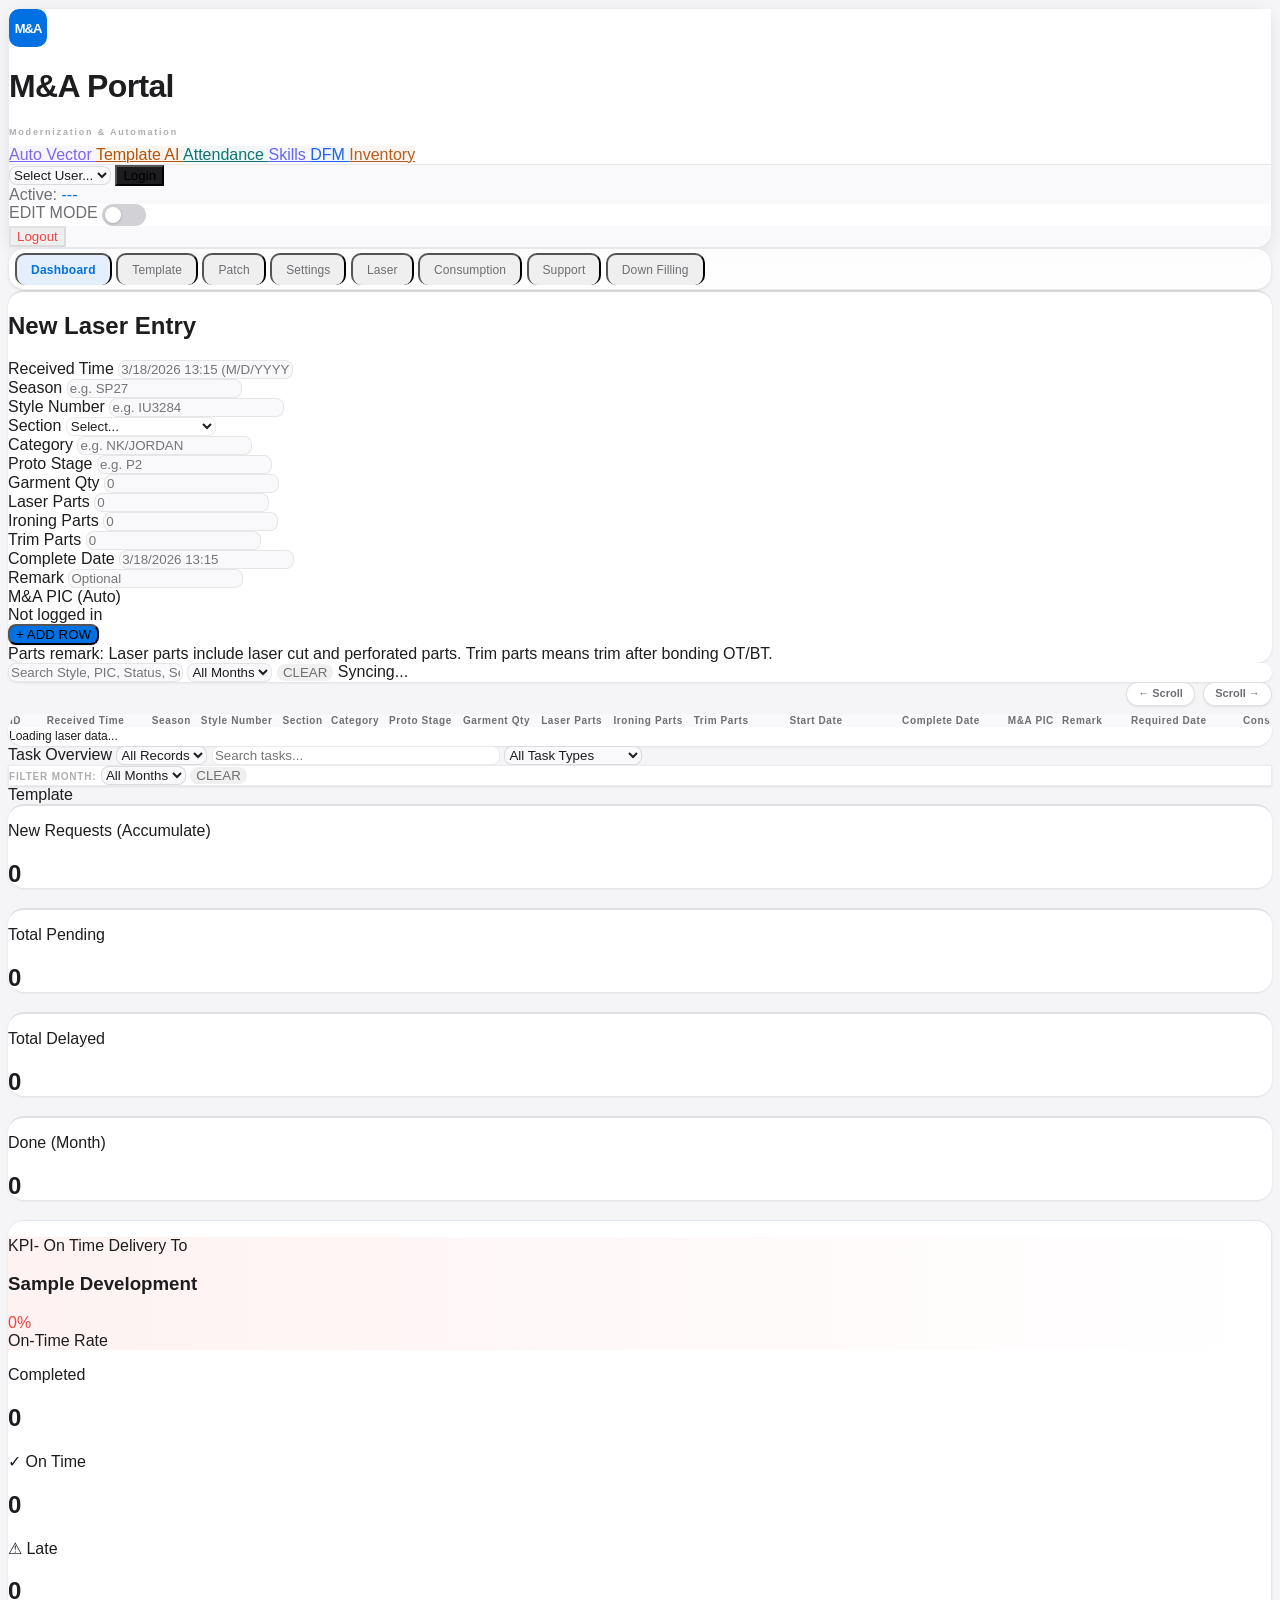
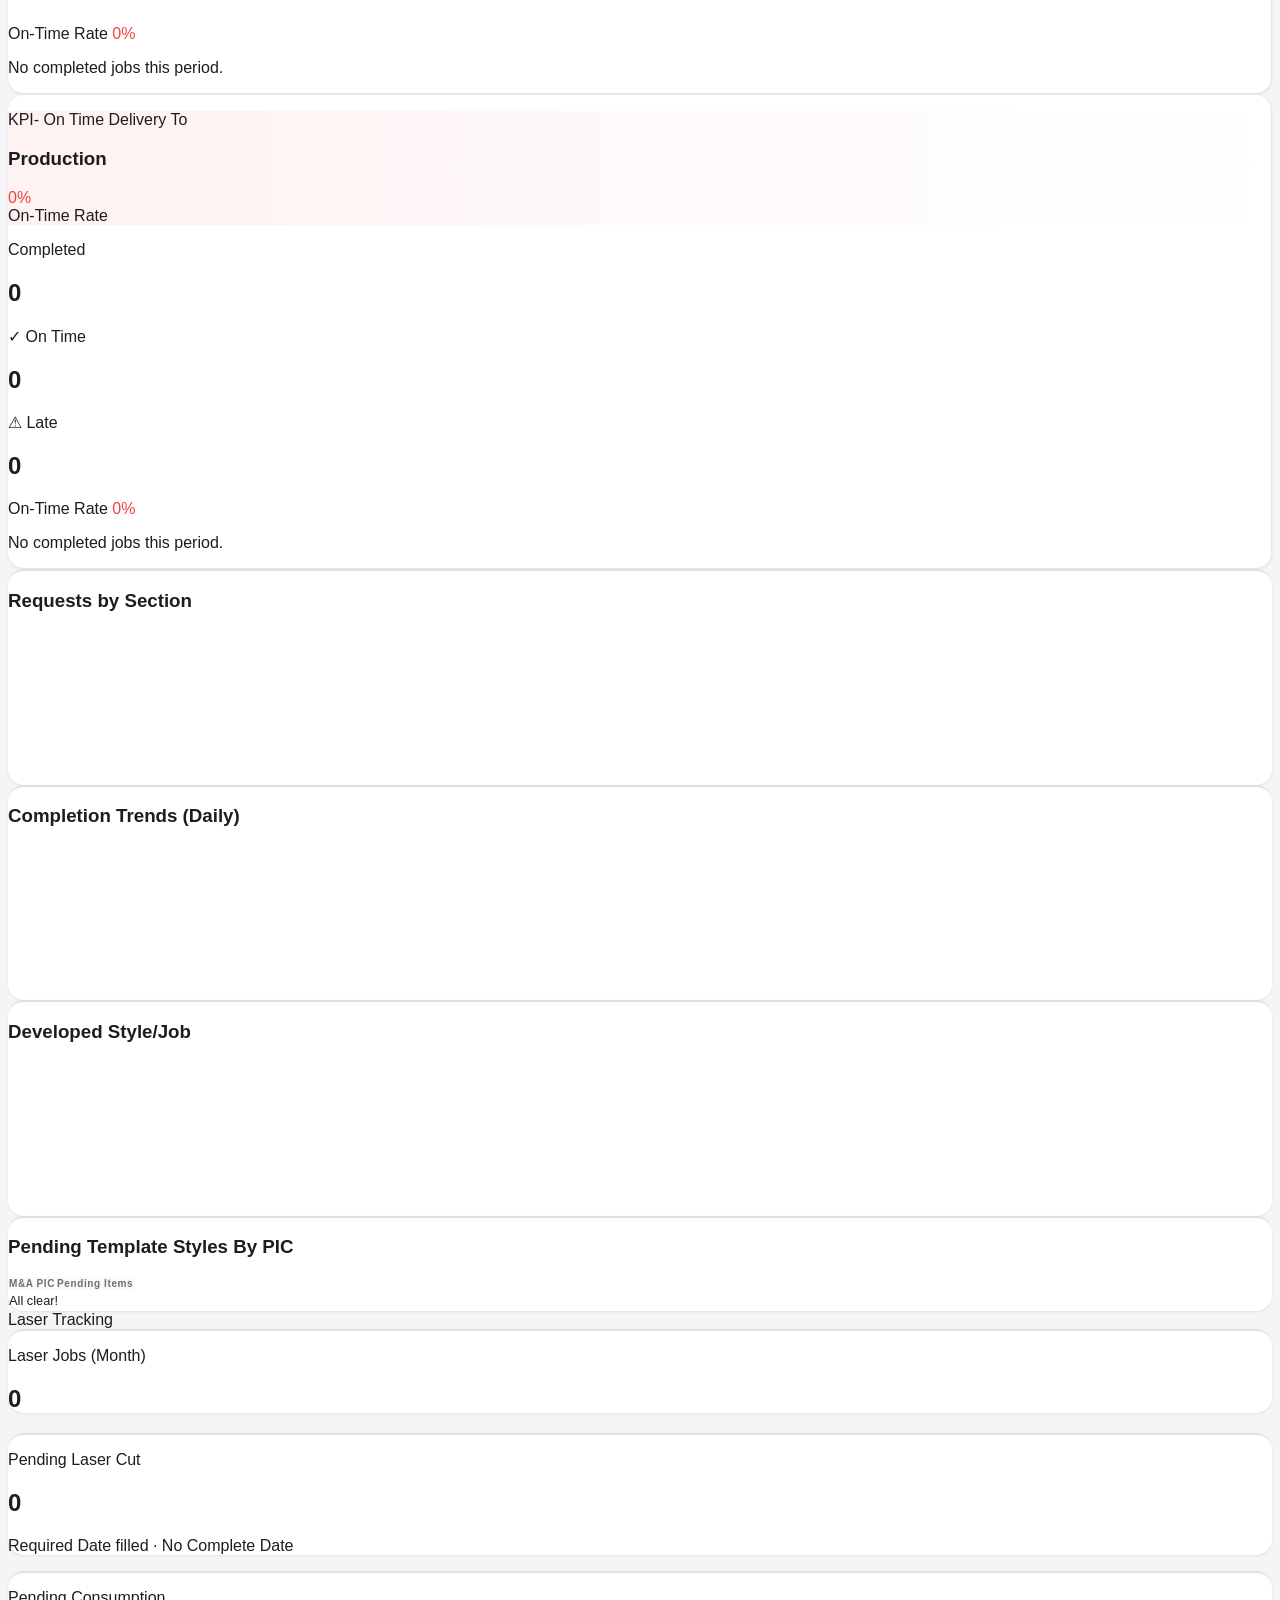
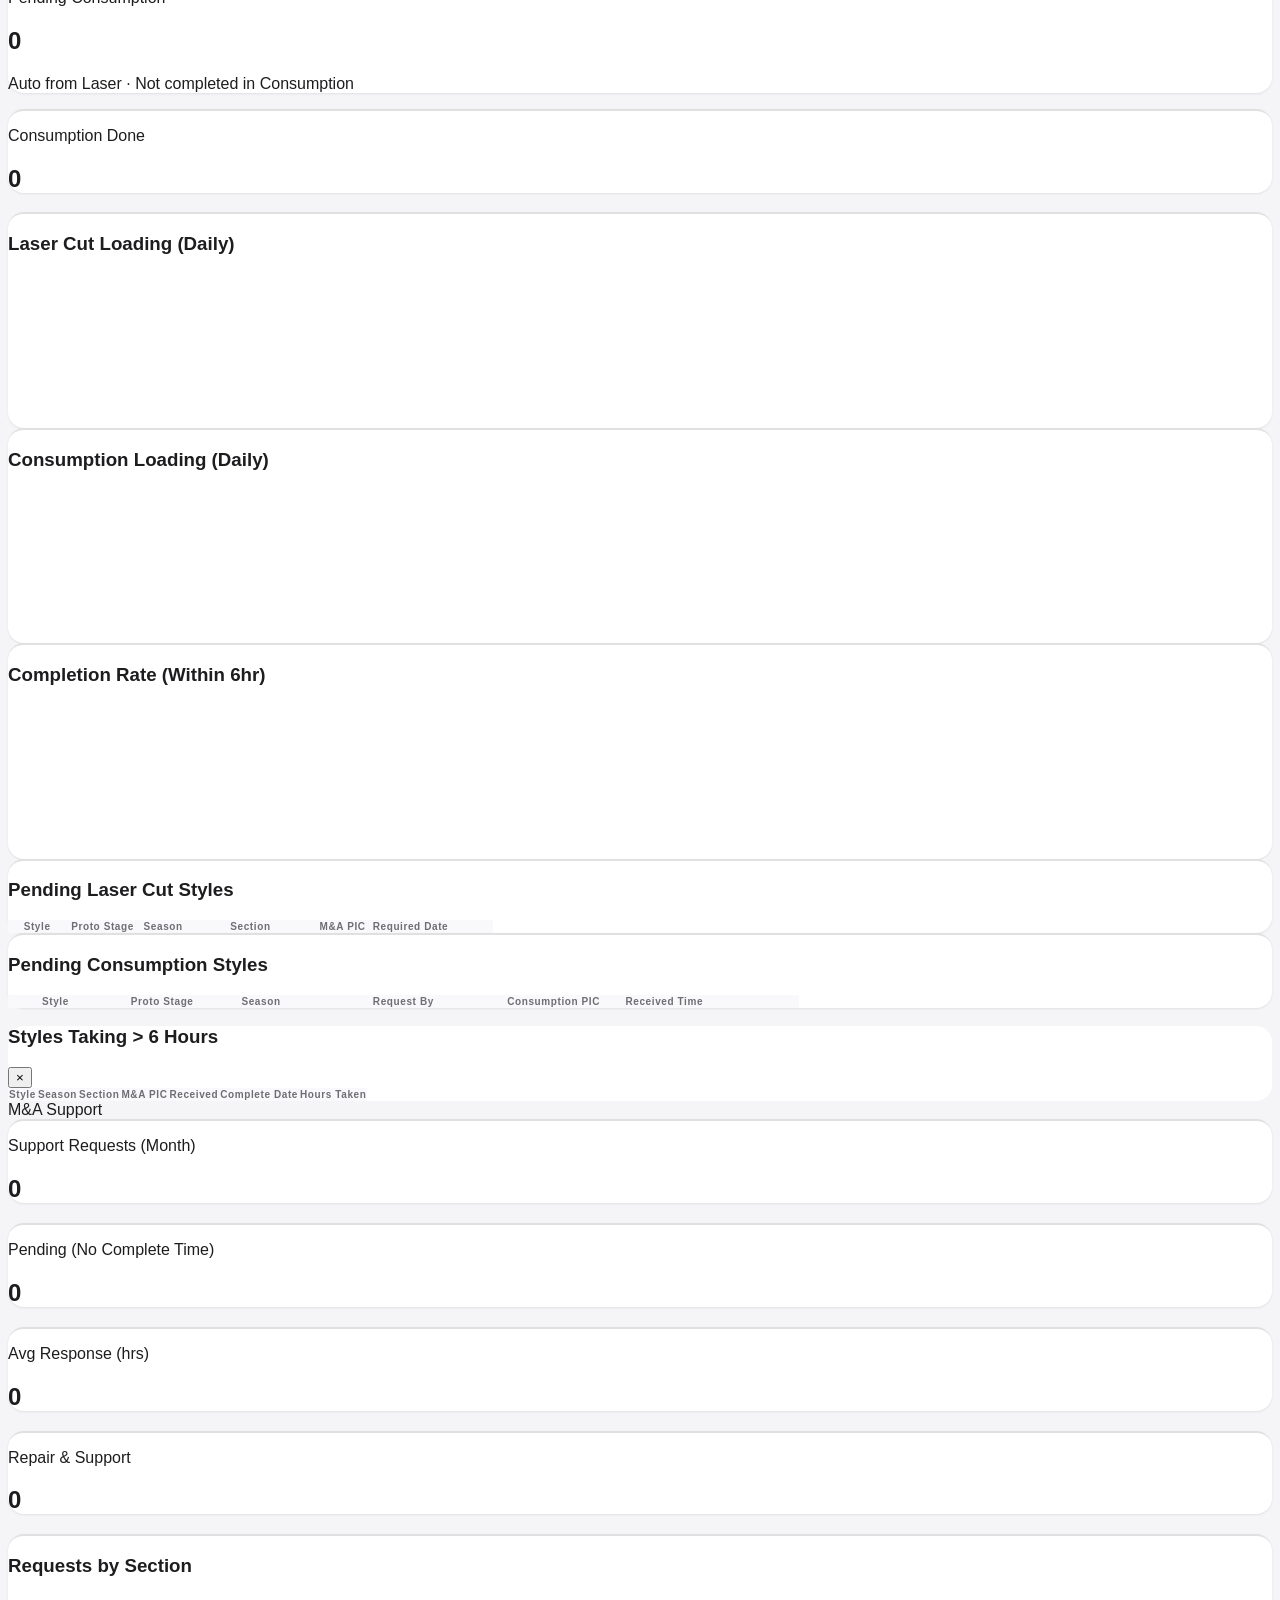
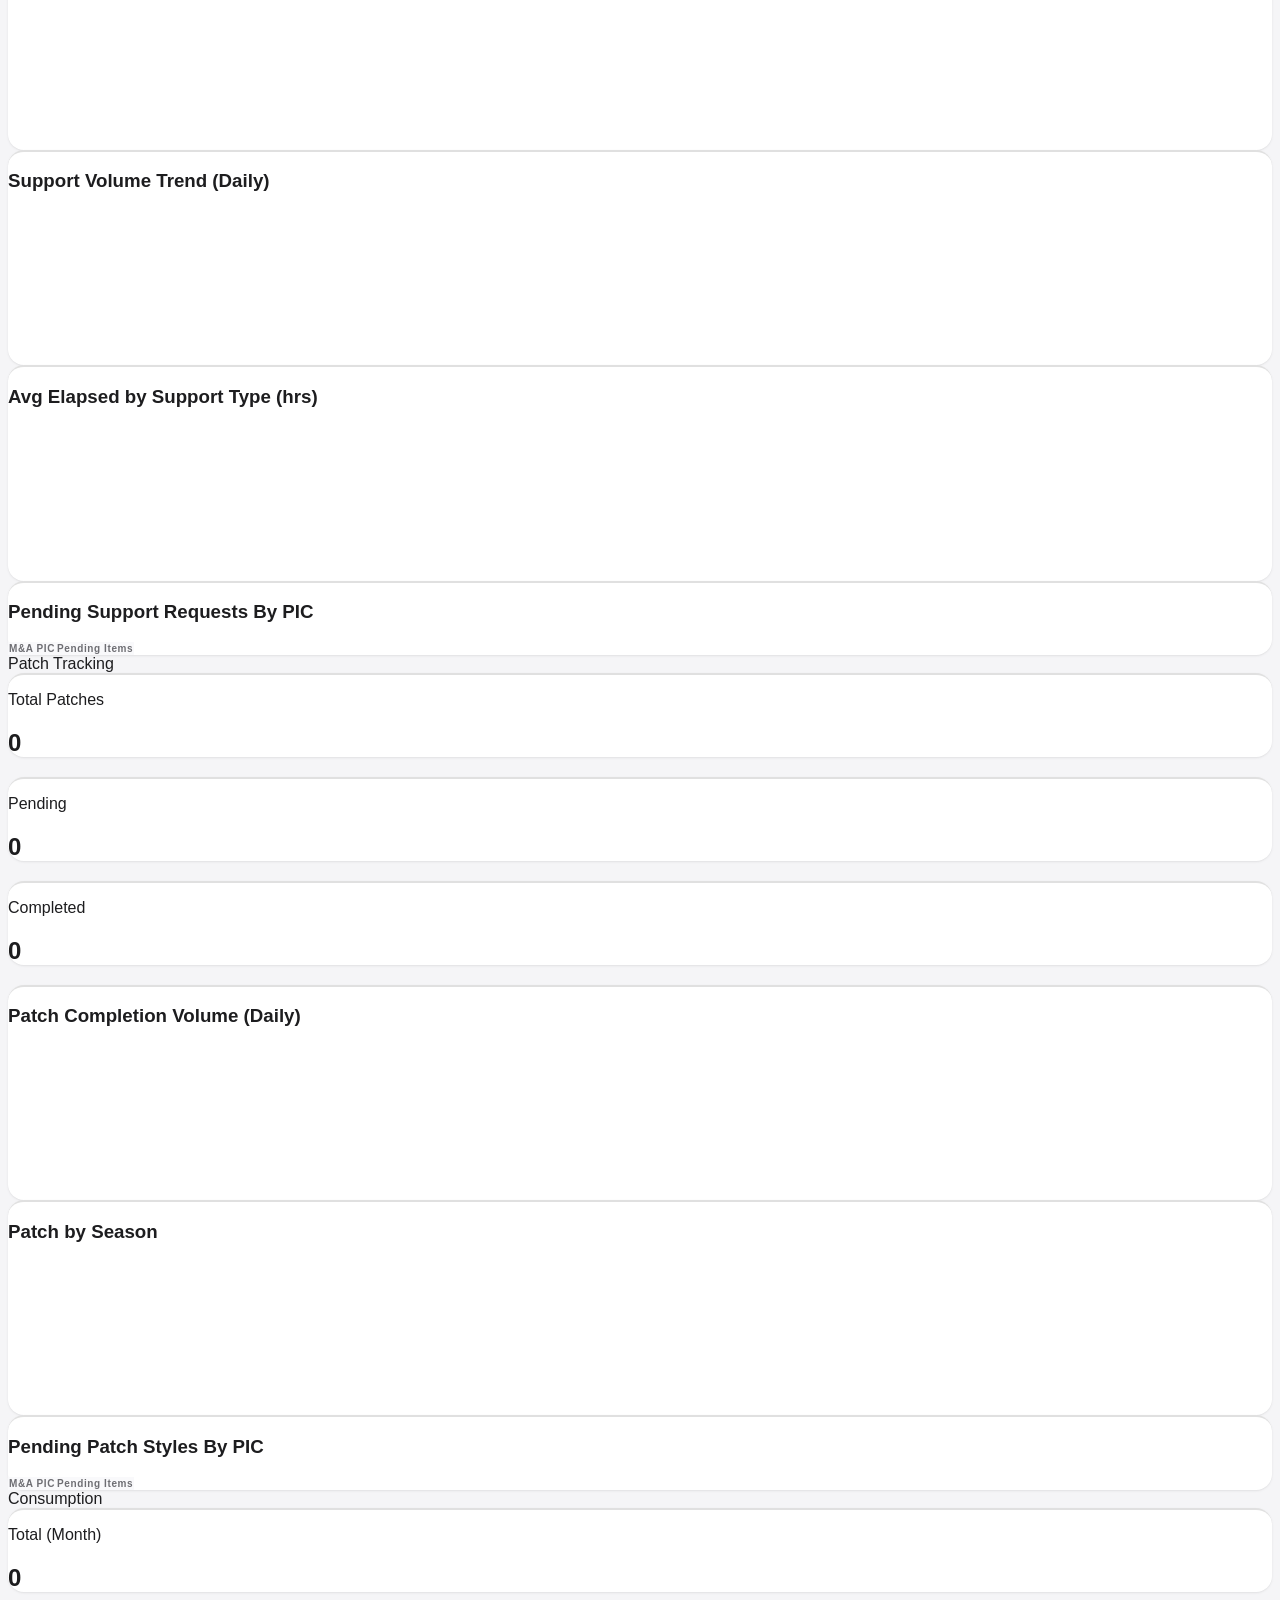
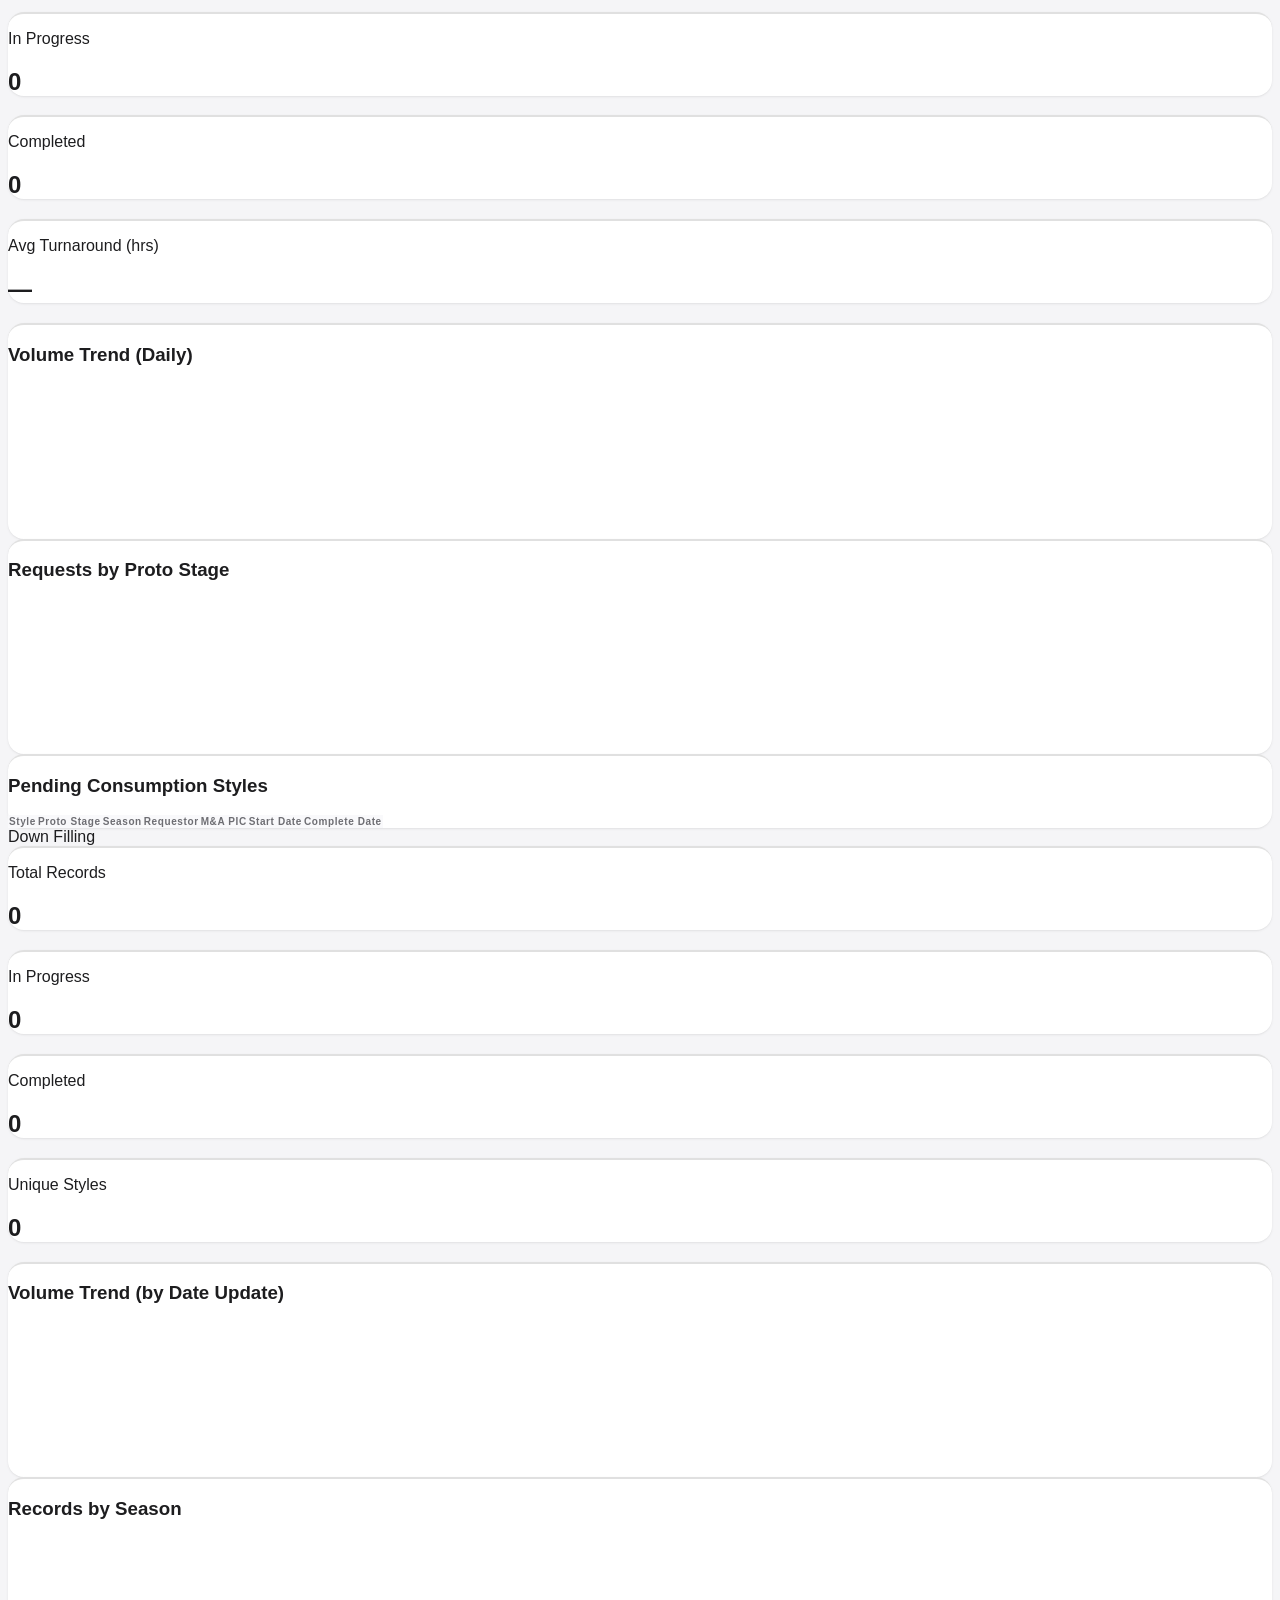
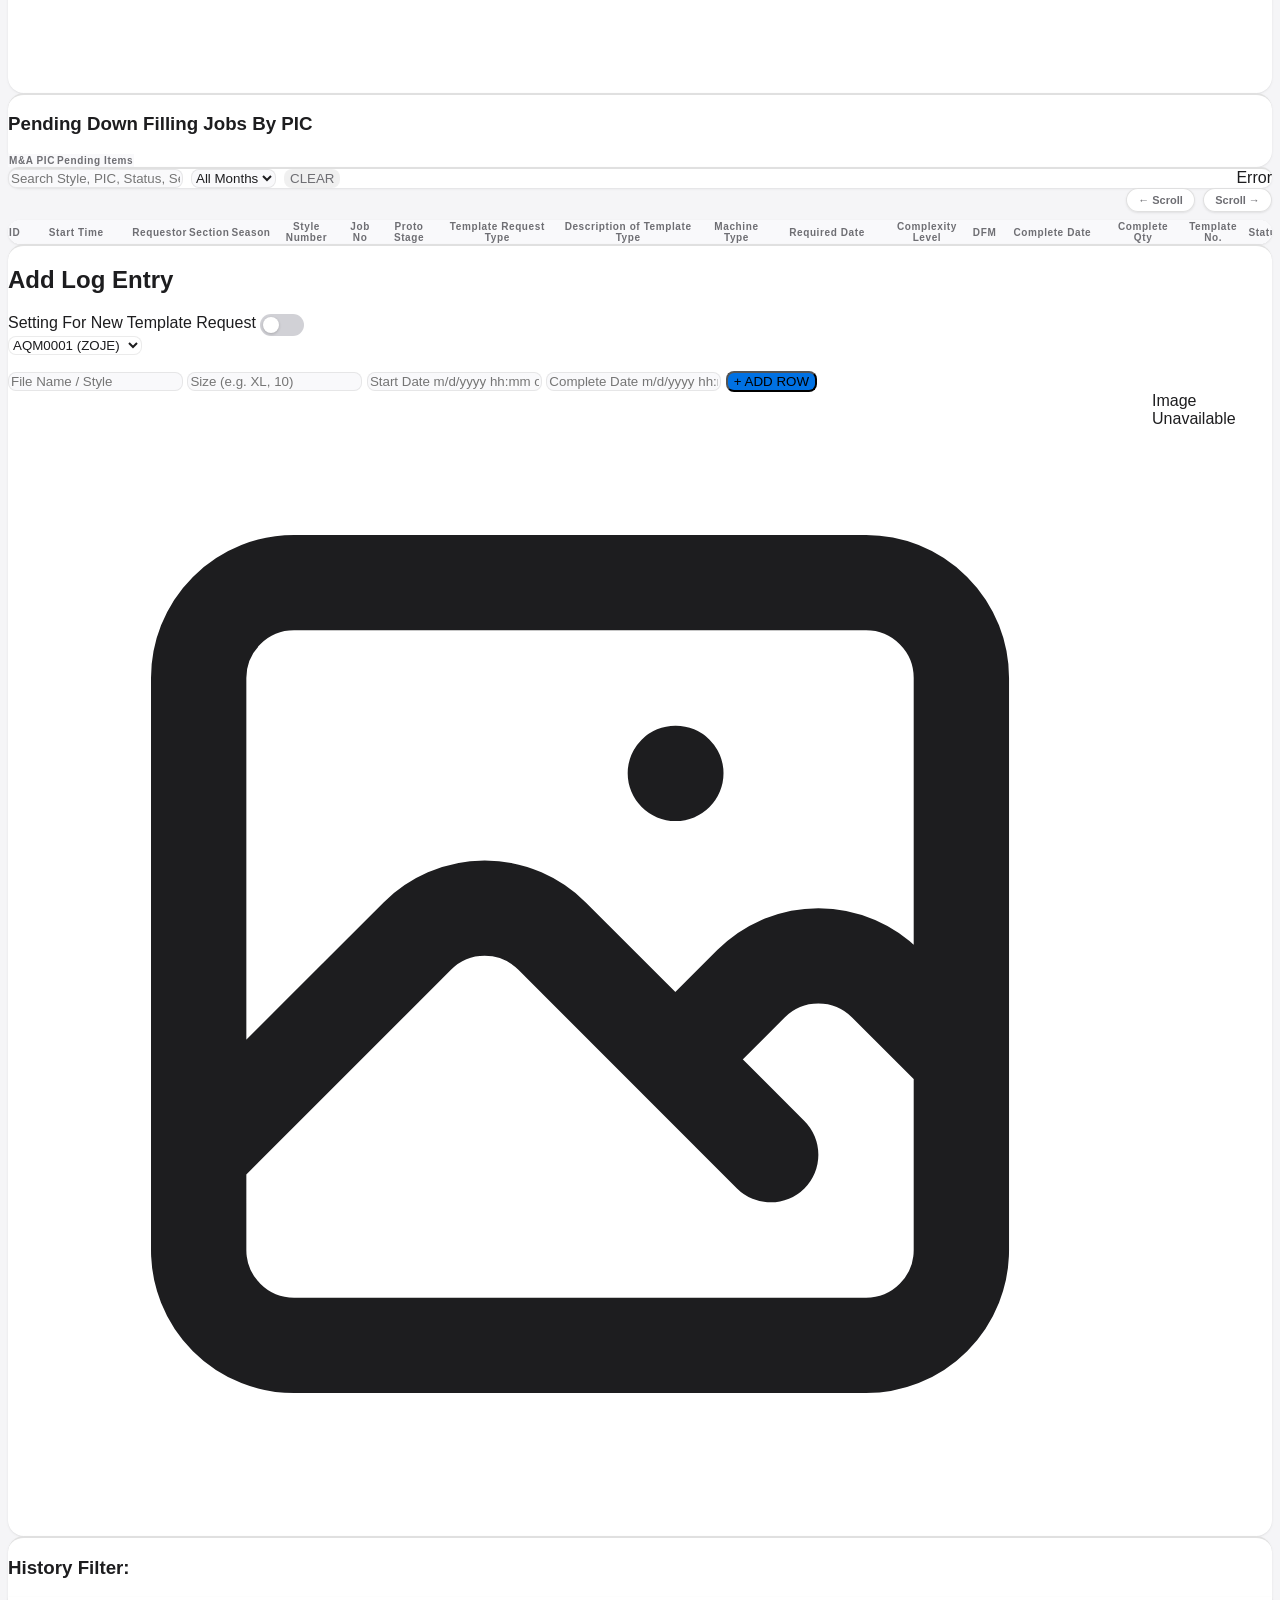
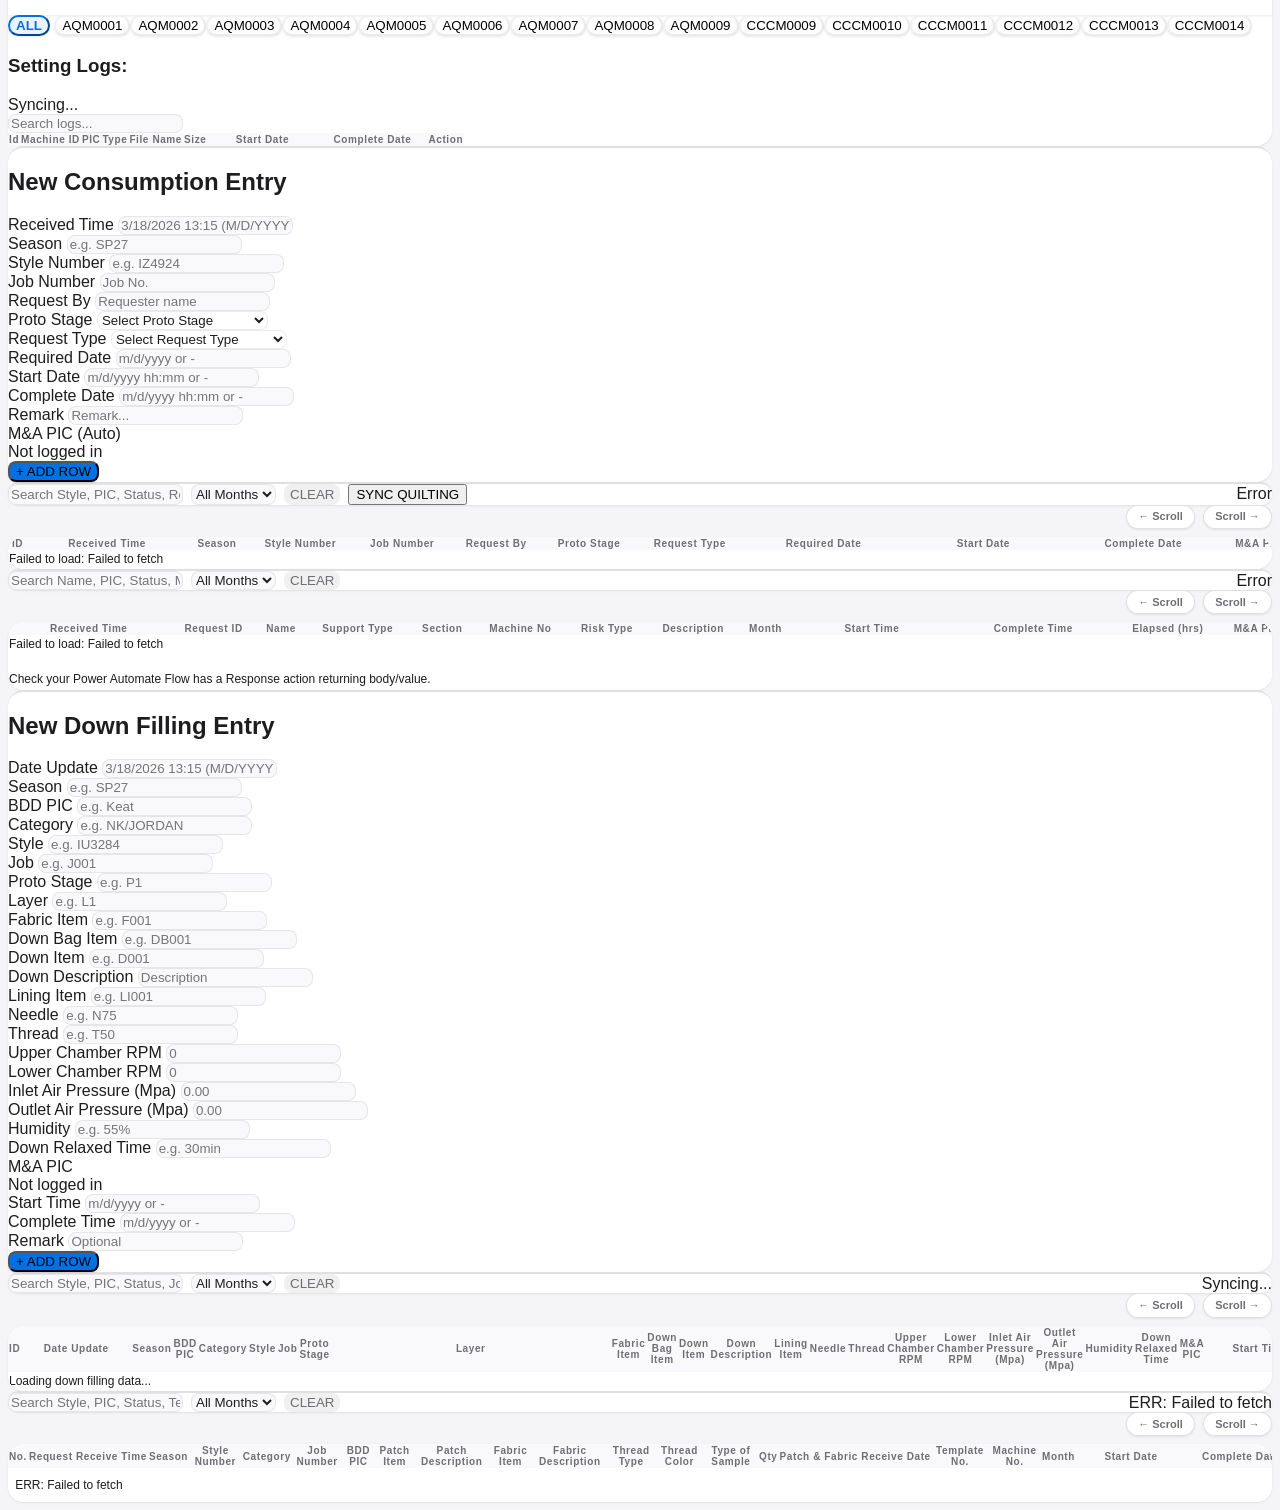
==== index.html @ 0edc9ff0 "Add files via upload" ====
<!DOCTYPE html>
<html lang="en">
<head>
    <meta charset="UTF-8">
    <meta name="viewport" content="width=device-width, initial-scale=1.0">
    <title>M&A | Garment Automation Portal</title>
    <link rel="icon" type="image/svg+xml" href="data:image/svg+xml,%3Csvg xmlns='http://www.w3.org/2000/svg' viewBox='0 0 68 48'%3E%3Cg fill='%230514ff'%3E%3Cpath d='M9 4h7L7 44H0z'/%3E%3Cpath d='M21 4h12L24 44H12z'/%3E%3Cpath d='M44 4h21c2 0 3 2 3 4l-7 28c-1 5-5 8-10 8H34c-4 0-7-3-6-7l7-26c1-4 5-7 9-7z'/%3E%3C/g%3E%3C/svg%3E">
    <link rel="stylesheet" href="./portal-tailwind.css">
    <link rel="preconnect" href="https://cdn.jsdelivr.net" crossorigin>
    <script src="https://cdn.jsdelivr.net/npm/chart.js" defer></script>
    <style>
        /* ── Apple-inspired Design System ── */
        :root {
            --bg:       #f5f5f7;
            --surface:  #ffffff;
            --surface2: #f9f9fb;
            --border:   rgba(0,0,0,0.08);
            --border2:  rgba(0,0,0,0.12);
            --text-1:   #1d1d1f;
            --text-2:   #6e6e73;
            --text-3:   #aeaeb2;
            --accent:   #0071e3;
            --accent-h: #0077ed;
            --radius-lg: 16px;
            --radius-md: 12px;
            --radius-sm: 8px;
            --shadow-sm: 0 1px 3px rgba(0,0,0,0.06), 0 1px 2px rgba(0,0,0,0.04);
            --shadow-md: 0 4px 16px rgba(0,0,0,0.08), 0 1px 3px rgba(0,0,0,0.04);
        }

        * { box-sizing: border-box; }
        body { background: var(--bg); font-family: -apple-system, BlinkMacSystemFont, 'SF Pro Text', 'Helvetica Neue', Arial, sans-serif; color: var(--text-1); -webkit-font-smoothing: antialiased; }

        /* Header */
        header { background: rgba(255,255,255,0.85) !important; backdrop-filter: saturate(180%) blur(20px); -webkit-backdrop-filter: saturate(180%) blur(20px); border: 1px solid var(--border) !important; border-radius: var(--radius-lg) !important; box-shadow: var(--shadow-md) !important; }

        /* Nav */
        nav { background: rgba(255,255,255,0.85) !important; backdrop-filter: blur(20px); border: 1px solid var(--border) !important; border-radius: var(--radius-lg) !important; box-shadow: var(--shadow-sm) !important; padding: 4px 6px; gap: 2px; }
        nav button { border-radius: 10px !important; border-bottom: none !important; padding: 8px 14px !important; font-size: 12px !important; letter-spacing: 0.01em; font-weight: 500 !important; color: var(--text-2) !important; transition: background 0.15s ease, color 0.15s ease; }
        nav button:hover { background: rgba(0,0,0,0.04) !important; color: var(--text-1) !important; }
        .tab-active { background: rgba(0,113,227,0.1) !important; color: var(--accent) !important; border-bottom: none !important; font-weight: 800 !important; letter-spacing: 0.02em !important; }

        /* Cards */
        .bg-white { background: var(--surface) !important; }
        .rounded-xl { border-radius: var(--radius-lg) !important; }
        .shadow-sm { box-shadow: var(--shadow-sm) !important; }
        .border { border-color: var(--border) !important; }
        .border-b { border-bottom-color: var(--border) !important; }
        .border-t { border-top-color: var(--border) !important; }

        /* Stat cards subtle gradient top border */
        .bg-white.p-6.rounded-xl, .bg-white.p-5.rounded-xl {
            border-top: 2px solid var(--border2) !important;
        }

        /* Inputs */
        input, select {
            border-radius: var(--radius-sm) !important;
            border: 1px solid var(--border2) !important;
            background: var(--surface2) !important;
            color: var(--text-1) !important;
            font-family: inherit;
            transition: border-color 0.15s, box-shadow 0.15s;
        }
        input:focus, select:focus { border-color: var(--accent) !important; box-shadow: 0 0 0 3px rgba(0,113,227,0.15) !important; outline: none; background: #fff !important; }

        /* Buttons */
        button { font-family: inherit; }
        .bg-blue-600 { background: var(--accent) !important; border-radius: var(--radius-sm) !important; }
        .bg-blue-600:hover { background: var(--accent-h) !important; }
        .bg-slate-800 { background: #1d1d1f !important; border-radius: var(--radius-sm) !important; }
        .bg-slate-800:hover { background: var(--accent) !important; }
        .bg-emerald-600 { border-radius: var(--radius-sm) !important; }
        .bg-slate-200 { border-radius: var(--radius-sm) !important; background: rgba(0,0,0,0.06) !important; color: var(--text-2) !important; border: none !important; }
        .bg-slate-200:hover { background: rgba(0,0,0,0.1) !important; }

        /* Table */
        table { border-collapse: separate; border-spacing: 0; }
        thead th { background: var(--surface2) !important; font-size: 10px !important; letter-spacing: 0.06em; color: var(--text-2) !important; font-weight: 700; }
        tbody tr:hover td { background: rgba(0,113,227,0.03) !important; }

        /* Login area */
        #userSessionArea { background: var(--surface2) !important; border-top: 1px solid var(--border) !important; border-radius: 0 0 var(--radius-lg) var(--radius-lg) !important; }

        /* Badge pills */
        .rounded-full { border-radius: 100px !important; }

        /* Machine btn */
        .machine-btn:active { transform: scale(0.96); }
        .active-filter { border-color: var(--accent) !important; background: rgba(0,113,227,0.08) !important; color: var(--accent) !important; border-width: 2px; font-weight: 800; }

        /* Toggle */
        .switch { position: relative; display: inline-block; width: 44px; height: 22px; }
        .switch input { opacity: 0; width: 0; height: 0; }
        .slider { position: absolute; cursor: pointer; top: 0; left: 0; right: 0; bottom: 0; background-color: #d1d1d6; transition: .3s cubic-bezier(0.4,0,0.2,1); border-radius: 34px; }
        .slider:before { position: absolute; content: ""; height: 16px; width: 16px; left: 3px; bottom: 3px; background-color: white; transition: .3s cubic-bezier(0.4,0,0.2,1); border-radius: 50%; box-shadow: 0 1px 3px rgba(0,0,0,0.2); }
        input:checked + .slider { background-color: var(--accent); }
        input:checked + .slider:before { transform: translateX(22px); }
        .portal-mode-switch .slider, .portal-mode-switch .slider:before { transition-duration: 0.18s; }
        .portal-mode-switch input:checked + .slider { background-color: #34c759; }
        .portal-mode-switch input:focus-visible + .slider { box-shadow: 0 0 0 3px rgba(0,113,227,0.2); }

        @keyframes pulse-green { 0%{opacity:1}50%{opacity:0.5}100%{opacity:1} }
        .sync-active { animation: pulse-green 2s infinite; }

        @keyframes task-urgent-breathe {
            0%, 100% { transform: scale(0.95); opacity: 0.6; }
            50% { transform: scale(1.05); opacity: 1; }
        }
        .task-urgent-dot { animation: task-urgent-breathe 2s ease-in-out infinite; }
        @media (prefers-reduced-motion: reduce) {
            .task-urgent-dot { animation: none; opacity: 1; transform: none; }
            .portal-mode-switch .slider, .portal-mode-switch .slider:before { transition: none; }
        }

        .dashboard-report-btn {
            display: inline-flex;
            align-items: center;
            justify-content: center;
            min-height: 40px;
            padding: 0 1.1rem;
            border-radius: var(--radius-sm);
            background: #1d1d1f;
            color: #fff;
            font-size: 11px;
            font-weight: 900;
            letter-spacing: 0.12em;
            text-transform: uppercase;
            box-shadow: var(--shadow-sm);
            transition: transform 0.15s ease, background 0.15s ease, opacity 0.15s ease;
        }
        .dashboard-report-btn:hover { background: var(--accent); transform: translateY(-1px); }
        .dashboard-report-btn:disabled { opacity: 0.58; cursor: wait; transform: none; }
        .dashboard-report-btn.hidden { display: none !important; }
        .dashboard-report-progress {
            display: inline-flex;
            align-items: center;
            min-height: 34px;
            padding: 0 12px;
            border-radius: 999px;
            background: rgba(226, 232, 240, 0.72);
            color: var(--text-2);
            font-size: 11px;
            font-weight: 800;
            letter-spacing: 0.06em;
            text-transform: uppercase;
            white-space: nowrap;
            max-width: min(360px, 42vw);
            overflow: hidden;
            text-overflow: ellipsis;
        }
        .dashboard-report-progress.hidden { display: none !important; }
        .ma-report-capture-host {
            position: fixed;
            left: -12000px;
            top: 0;
            width: 794px;
            background: #fff;
            color: #1d1d1f;
            pointer-events: none;
            z-index: -1;
        }
        .ma-report-page {
            width: 794px;
            height: 1123px;
            min-height: 1123px;
            padding: 28px;
            background: #fff;
            color: #1d1d1f;
            font-family: -apple-system, BlinkMacSystemFont, 'SF Pro Text', 'Helvetica Neue', Arial, sans-serif;
            box-sizing: border-box;
            overflow: hidden;
        }
        .ma-report-page + .ma-report-page { margin-top: 24px; }
        .ma-report-page-header {
            display: flex;
            align-items: flex-start;
            justify-content: space-between;
            gap: 16px;
            padding-bottom: 14px;
            margin-bottom: 18px;
            border-bottom: 1px solid rgba(0,0,0,0.1);
        }
        .ma-report-page-title {
            font-size: 22px;
            line-height: 1.1;
            font-weight: 900;
            color: #1d1d1f;
            letter-spacing: 0;
        }
        .ma-report-page-meta {
            font-size: 10px;
            line-height: 1.4;
            font-weight: 800;
            color: #8b95a8;
            letter-spacing: 0.08em;
            text-transform: uppercase;
            text-align: right;
            white-space: nowrap;
        }
        .ma-report-page-body {
            transform-origin: top left;
            width: 100%;
        }
        .ma-report-page button,
        .ma-report-page .portal-scroll-controls,
        .ma-report-page #slaModal,
        .ma-report-page .fixed {
            display: none !important;
        }
        .ma-report-page .sticky { position: static !important; }
        .ma-report-page .overflow-y-auto,
        .ma-report-page .overflow-x-auto {
            max-height: none !important;
            overflow: hidden !important;
        }
        .ma-report-page .shadow-sm { box-shadow: none !important; }
        .ma-report-page table {
            width: 100% !important;
            min-width: 0 !important;
            table-layout: auto !important;
        }
        .ma-report-page th,
        .ma-report-page td {
            font-size: 9px !important;
            line-height: 1.25 !important;
            padding: 6px 7px !important;
        }
        .ma-report-page canvas,
        .ma-report-page .ma-report-chart {
            max-width: 100% !important;
            height: auto !important;
        }
        .ma-report-page .h-\[300px\] {
            height: auto !important;
            min-height: 210px;
        }
        .ma-report-kpi-grid {
            display: grid;
            grid-template-columns: repeat(4, minmax(0, 1fr));
            gap: 10px;
            margin-bottom: 14px;
        }
        .ma-report-kpi-card {
            border: 1px solid rgba(148,163,184,0.28);
            border-radius: 12px;
            padding: 12px;
            background: #fff;
        }
        .ma-report-kpi-label {
            font-size: 8px;
            line-height: 1.2;
            font-weight: 900;
            color: #94a3b8;
            letter-spacing: 0.12em;
            text-transform: uppercase;
            margin-bottom: 6px;
        }
        .ma-report-kpi-value {
            font-size: 24px;
            line-height: 1;
            font-weight: 900;
            color: #1f2937;
            letter-spacing: 0;
        }
        .ma-report-chart-grid {
            display: grid;
            grid-template-columns: repeat(2, minmax(0, 1fr));
            gap: 12px;
            margin-bottom: 14px;
        }
        .ma-report-panel {
            border: 1px solid rgba(148,163,184,0.28);
            border-radius: 14px;
            background: #fff;
            padding: 12px;
            overflow: hidden;
        }
        .ma-report-panel-title {
            font-size: 9px;
            line-height: 1.2;
            font-weight: 900;
            color: #64748b;
            letter-spacing: 0.12em;
            text-transform: uppercase;
            margin-bottom: 10px;
        }
        .ma-report-panel .ma-report-chart {
            display: block;
            width: 100%;
            max-height: 230px;
            object-fit: contain;
        }
        .ma-report-compact-table {
            width: 100%;
            border-collapse: collapse;
            font-size: 9px;
            line-height: 1.3;
        }
        .ma-report-compact-table th {
            text-align: left;
            color: #64748b;
            background: #f8fafc;
            border-bottom: 1px solid rgba(148,163,184,0.28);
            font-size: 8px !important;
            letter-spacing: 0.1em;
            text-transform: uppercase;
        }
        .ma-report-compact-table td {
            border-bottom: 1px solid rgba(148,163,184,0.2);
            color: #1f2937;
            vertical-align: top;
        }
        .ma-report-pill {
            display: inline-block;
            margin: 0 4px 4px 0;
            padding: 3px 6px;
            border-radius: 6px;
            background: #eef4ff;
            color: #2457d6;
            font-size: 8px;
            font-weight: 900;
            white-space: nowrap;
        }
        .ma-report-muted {
            color: #94a3b8;
            font-weight: 800;
        }

        /* Table cells */
        td { font-size: 0.8rem; line-height: 1.2rem; }
        /* Date/time cells must never wrap — add whitespace-nowrap to any td with date data */
        td.date-cell, th.date-col { white-space: nowrap; min-width: 110px; }
        .manual-input { font-size: 10px; padding: 4px 6px; border: 1px solid var(--border2) !important; border-radius: 6px; width: 110px; outline: none; margin-bottom: 2px; font-family: -apple-system, monospace; background: var(--surface2) !important; }
        .admin-input { border: 1px solid rgba(0,113,227,0.4) !important; background: rgba(0,113,227,0.04) !important; font-weight: 600; }
        .qty-input { width: 60px; font-weight: bold; color: var(--accent); border: 1px solid var(--border2) !important; }
        .manual-input:focus { border-color: var(--accent) !important; box-shadow: 0 0 0 3px rgba(0,113,227,0.12) !important; background: #fff !important; }
        #downTable .manual-input,
        #downTable .admin-input,
        #downTable button,
        #downTable tr,
        #downTable td {
            transition: none !important;
            animation: none !important;
        }
        #downTable .manual-input {
            min-height: 26px;
            margin-bottom: 0;
            transform: none !important;
            will-change: auto;
        }
        #downTable .down-save-btn:disabled {
            opacity: 0.68;
            cursor: wait;
        }
        .date-picker-active { border-color: var(--accent) !important; box-shadow: 0 0 0 3px rgba(0,113,227,0.18) !important; background: #fff !important; }
        .date-picker-popover {
            position: fixed;
            z-index: 9999;
            width: 260px;
            padding: 12px;
            background: rgba(255,255,255,0.98);
            border: 1px solid var(--border);
            border-radius: var(--radius-md);
            box-shadow: 0 18px 50px rgba(0,0,0,0.16), 0 4px 12px rgba(0,0,0,0.08);
            backdrop-filter: blur(20px);
        }
        .date-picker-popover.hidden { display: none; }
        .date-picker-popover label {
            display: block;
            margin-bottom: 4px;
            font-size: 9px;
            font-weight: 800;
            letter-spacing: 0.08em;
            text-transform: uppercase;
            color: var(--text-2);
        }
        .date-picker-popover input {
            width: 100%;
            padding: 7px 8px;
            font-size: 12px;
        }
        .date-picker-actions {
            display: flex;
            justify-content: flex-end;
            gap: 6px;
            margin-top: 10px;
        }
        .date-picker-actions button {
            padding: 6px 10px;
            font-size: 10px;
            font-weight: 800;
        }

        #machineImg { transition: opacity 0.3s ease-in-out; opacity: 1; }
        .scrollbar-none::-webkit-scrollbar { display: none; }
        .scrollbar-none { -ms-overflow-style: none; scrollbar-width: none; }

        /* Shared search/table shells for Template/Patch/Consumption/Support/Down Filling */
        .portal-filter-shell {
            width: 100%;
        }
        .portal-filter-row {
            display: flex;
            justify-content: space-between;
            align-items: center;
            gap: 1rem;
        }
        .portal-filter-controls {
            flex: 1 1 auto;
            display: flex;
            gap: 0.5rem;
            min-width: 0;
        }
        .portal-filter-controls > input {
            min-width: 0;
        }
        .portal-table-shell {
            width: 100%;
            overflow-x: auto;
        }
        .portal-scroll-controls {
            position: sticky;
            top: 72px;
            z-index: 30;
            display: inline-flex;
            justify-content: flex-end;
            float: right;
            gap: 0.5rem;
            margin-bottom: 0.5rem;
            padding: 0;
            background: transparent;
        }
        .portal-scroll-btn {
            border: 1px solid var(--border2);
            background: rgba(255,255,255,0.96);
            color: var(--text-2);
            border-radius: 999px;
            padding: 0.35rem 0.7rem;
            font-size: 11px;
            font-weight: 700;
            line-height: 1;
            box-shadow: var(--shadow-sm);
            transition: background 0.15s ease, color 0.15s ease, border-color 0.15s ease;
        }
        .portal-scroll-btn:hover {
            background: rgba(0,113,227,0.08);
            color: var(--accent);
            border-color: rgba(0,113,227,0.2);
        }
        @media (max-width: 767px), (pointer: coarse) {
            .portal-scroll-controls {
                display: none !important;
            }
        }
        .portal-wide-table {
            width: 100%;
            min-width: 1400px;
            table-layout: auto;
        }
        .portal-data-table tbody td,
        .portal-data-table tbody td span,
        .portal-data-table tbody td div,
        .portal-data-table tbody td p {
            font-size: 12px !important;
            line-height: 1.45 !important;
        }
        .portal-data-table tbody td .manual-input,
        .portal-data-table tbody td .qty-input {
            font-size: 10px !important;
        }
        #downTable tr.down-row-editing {
            background: rgba(59, 130, 246, 0.045);
        }
        .patch-compact-table tbody tr {
            height: 34px;
        }
        .patch-compact-table tbody td {
            padding: 0.32rem 0.45rem !important;
            vertical-align: middle;
        }
        .patch-compact-table tbody .manual-input,
        .patch-compact-table tbody .qty-input {
            min-height: 28px;
            padding: 0.28rem 0.45rem;
            font-size: 10px !important;
        }
        .patch-text-toggle {
            display: block;
            width: 100%;
            max-width: 320px;
            padding: 0;
            border: 0;
            background: transparent;
            color: #334155;
            text-align: left;
            cursor: pointer;
        }
        .patch-text-toggle:hover .patch-text-body {
            color: #1f2937;
        }
        .patch-text-toggle .patch-text-body {
            display: -webkit-box;
            -webkit-box-orient: vertical;
            -webkit-line-clamp: 2;
            overflow: hidden;
            font-size: 10px;
            line-height: 1.25;
            word-break: break-word;
        }
        .patch-text-toggle.is-expanded .patch-text-body {
            display: block;
            -webkit-line-clamp: unset;
            overflow: visible;
        }
        .patch-row-expanded .patch-text-toggle .patch-text-body {
            display: block;
            -webkit-line-clamp: unset;
            overflow: visible;
        }
        .patch-expand-hint {
            display: inline-block;
            margin-top: 1px;
            color: #94a3b8;
            font-size: 8px;
            font-weight: 700;
            letter-spacing: 0.01em;
            text-transform: none;
        }
        .patch-text-toggle:hover .patch-expand-hint {
            color: #64748b;
        }
        .down-layer-col {
            min-width: 280px !important;
        }
        .down-layer-cell {
            min-width: 280px;
            max-width: 320px;
            white-space: normal;
            word-break: break-word;
        }

        /* Section dividers */
        .section-divider span { background: var(--bg); }

        @media (max-width: 640px) {
            td, th { font-size: 0.65rem !important; padding: 0.35rem 0.5rem !important; }
            .manual-input { width: 80px !important; font-size: 9px !important; }
            .qty-input { width: 48px !important; }
            .patch-compact-table tbody tr { height: 30px; }
            .patch-compact-table tbody td { padding: 0.24rem 0.35rem !important; }
            .patch-text-toggle { max-width: 240px; }
            .patch-text-toggle .patch-text-body {
                -webkit-line-clamp: 1;
                font-size: 9px;
            }
            nav button { padding: 7px 10px !important; font-size: 9px !important; }
            .portal-header-top {
                flex-direction: column !important;
                align-items: stretch !important;
                gap: 12px !important;
            }
            .portal-brand-row {
                width: 100%;
            }
            .portal-shortcut-row {
                width: 100%;
                display: grid !important;
                grid-template-columns: repeat(4, minmax(0, 1fr));
                gap: 6px !important;
            }
            .portal-shortcut-row a {
                min-width: 0;
                padding-left: 6px !important;
                padding-right: 6px !important;
                font-size: 9px !important;
            }
            .portal-filter-row {
                flex-direction: column;
                align-items: stretch;
            }
            .portal-filter-controls {
                flex-wrap: wrap;
            }
        }
        .portal-logo-link {
            display: inline-flex;
            align-items: center;
            justify-content: center;
            height: 38px;
            min-width: 38px;
            flex-shrink: 0;
            cursor: pointer;
            text-decoration: none;
        }
        .portal-logo-link:focus-visible {
            outline: 3px solid rgba(37, 99, 235, 0.24);
            outline-offset: 4px;
            border-radius: 12px;
        }
    </style>
</head>
<body class="p-3 md:p-5 font-sans" style="background:var(--bg);min-height:100vh">
    <div id="portal-shell" class="max-w-[1600px] mx-auto">
        <header class="mb-4 rounded-[var(--radius-lg)] border overflow-hidden" style="box-shadow:var(--shadow-md)">
            <!-- Top row: logo + title -->
            <div class="portal-header-top flex items-center justify-between gap-4 px-5 pt-4 pb-3" style="background:rgba(255,255,255,0.92);backdrop-filter:blur(20px)">
                <div class="portal-brand-row flex items-center gap-4 min-w-0">
                    <a href="./index.html" class="portal-logo-link" aria-label="Refresh M&A Portal">
                        <img src="logo.png" alt="M&A Logo" id="headerLogo"
                            style="height:38px;width:auto;object-fit:contain;display:block"
                            onerror="this.style.display='none';document.getElementById('logoFallback').style.display='flex'">
                        <div id="logoFallback" style="display:none;height:38px;width:38px;background:var(--accent);border-radius:10px;align-items:center;justify-content:center">
                            <span style="color:#fff;font-size:13px;font-weight:900;letter-spacing:-1px">M&A</span>
                        </div>
                    </a>
                    <div class="min-w-0">
                        <h1 class="text-xl md:text-2xl font-bold leading-tight truncate" style="color:var(--text-1);letter-spacing:-0.02em" id="mainTitle">M&A Portal</h1>
                        <p style="color:var(--text-3);font-size:9px;font-weight:700;letter-spacing:0.2em" class="uppercase mt-0.5">Modernization & Automation</p>
                    </div>
                </div>
                <div class="portal-shortcut-row flex items-center gap-2 flex-shrink-0">
                    <a href="./Auto%20Vector/index.html" data-site-href="Auto%20Vector/index.html" target="_self"
                       class="inline-flex items-center justify-center text-[10px] font-bold rounded-[10px] px-3 py-2 border transition-all whitespace-nowrap" style="color:#7B68EE;border-color:rgba(123,104,238,0.28);background:rgba(123,104,238,0.06)">
                        Auto Vector
                    </a>
                    <a href="./template-ai/index.html" data-site-href="template-ai/index.html" target="_self"
                       class="inline-flex items-center justify-center text-[10px] font-bold rounded-[10px] px-3 py-2 border transition-all whitespace-nowrap" style="color:#b45309;border-color:rgba(180,83,9,0.28);background:rgba(180,83,9,0.06)">
                        Template AI
                    </a>
                    <a href="./attendance.html" data-site-href="attendance.html" target="_self"
                       class="inline-flex items-center justify-center text-[10px] font-bold rounded-[10px] px-3 py-2 border transition-all whitespace-nowrap" style="color:#0f766e;border-color:rgba(15,118,110,0.28);background:rgba(15,118,110,0.06)">
                        Attendance
                    </a>
                    <a href="./MASkills.html" data-site-href="MASkills.html" target="_self"
                       class="inline-flex items-center justify-center text-[10px] font-bold rounded-[10px] px-3 py-2 border transition-all whitespace-nowrap" style="color:#6366f1;border-color:rgba(99,102,241,0.3);background:rgba(99,102,241,0.06)">
                        Skills
                    </a>
                    <a href="./dfm-dashboard/index.html" data-site-href="dfm-dashboard/index.html" target="_self"
                       class="inline-flex items-center justify-center text-[10px] font-bold rounded-[10px] px-3 py-2 border transition-all whitespace-nowrap" style="color:#2563eb;border-color:rgba(37,99,235,0.28);background:rgba(37,99,235,0.06)">
                        DFM
                    </a>
                    <a href="./stocklist/stock-costing.html" data-site-href="stocklist/stock-costing.html" target="_self"
                       class="inline-flex items-center justify-center text-[10px] font-bold rounded-[10px] px-3 py-2 border transition-all whitespace-nowrap" style="color:#b45f1d;border-color:rgba(180,95,29,0.28);background:rgba(180,95,29,0.06)">
                        Inventory
                    </a>
                </div>
            </div>
            <div id="userSessionArea" class="border-t px-5 py-3" style="background:var(--surface2);border-color:var(--border)">
                <div id="loginView" class="flex items-center gap-2">
                    <select id="userSelect" class="flex-1 text-sm font-semibold p-2.5 rounded-[10px] outline-none min-w-0" style="border:1px solid var(--border2);background:var(--surface);color:var(--text-1)">
                        <option value="">Select User...</option>
                        <option>Gavin</option><option>Keat</option><option>Viki</option>
                        <option>James</option><option>Phone</option><option>Mark</option><option>Joe</option>
                    </select>
                    <button onclick="login()" class="text-white text-xs font-bold px-5 py-2.5 rounded-[10px] uppercase whitespace-nowrap flex-shrink-0 transition-all" style="background:var(--text-1)">Login</button>
                </div>
                <div id="activeUserView" class="hidden flex items-center justify-between gap-3">
                    <span class="text-sm font-semibold uppercase tracking-tight" style="color:var(--text-2)">Active: <span id="displayUserName" class="ml-1 font-bold" style="color:var(--accent)">---</span></span>
                    <div class="flex items-center gap-2">
                        <div id="portalModeControl" class="flex items-center gap-2 px-2 py-1.5 rounded-[10px] border" style="background:var(--surface);border-color:var(--border2)">
                            <span id="portalModeLabel" class="text-[10px] font-bold tracking-wide" style="color:var(--text-2)">EDIT MODE</span>
                            <label class="switch portal-mode-switch">
                                <input id="portalModeToggle" type="checkbox" onchange="togglePortalMode()" aria-label="View mode">
                                <span class="slider"></span>
                            </label>
                        </div>
                        <button onclick="logout()" class="text-xs font-bold px-3 py-2 rounded-[10px] border transition-all" style="color:#ef4444;border-color:rgba(239,68,68,0.25)">Logout</button>
                    </div>
                </div>
            </div>
        </header>

        <nav class="flex mb-4 overflow-x-auto scrollbar-none p-1.5" style="background:rgba(255,255,255,0.85);backdrop-filter:blur(20px);border:1px solid var(--border);border-radius:var(--radius-lg);box-shadow:var(--shadow-sm);gap:2px">
            <button onclick="switchTab('dashboard')" id="tab-dashboard" class="flex-shrink-0 flex-1 min-w-[100px] py-3 text-[10px] md:text-sm uppercase tracking-wider font-bold text-slate-400 border-b-4 border-transparent hover:bg-slate-50 tab-active whitespace-nowrap px-2">Dashboard</button>
            <button onclick="switchTab('template')" id="tab-template" class="flex-shrink-0 flex-1 min-w-[100px] py-3 text-[10px] md:text-sm uppercase tracking-wider font-bold text-slate-400 border-b-4 border-transparent hover:bg-slate-50 whitespace-nowrap px-2">Template</button>
            <button onclick="switchTab('patch')" id="tab-patch" class="flex-shrink-0 flex-1 min-w-[80px] py-3 text-[10px] md:text-sm uppercase tracking-wider font-bold text-slate-400 border-b-4 border-transparent hover:bg-slate-50 whitespace-nowrap px-2">Patch</button>
            <button onclick="switchTab('setting')" id="tab-setting" class="flex-shrink-0 flex-1 min-w-[90px] py-3 text-[10px] md:text-sm uppercase tracking-wider font-bold text-slate-400 border-b-4 border-transparent hover:bg-slate-50 whitespace-nowrap px-2">Settings</button>
            <button onclick="switchTab('laser')" id="tab-laser" class="flex-shrink-0 flex-1 min-w-[90px] py-3 text-[10px] md:text-sm uppercase tracking-wider font-bold text-slate-400 border-b-4 border-transparent hover:bg-slate-50 whitespace-nowrap px-2">Laser</button>
            <button onclick="switchTab('consumption')" id="tab-consumption" class="flex-shrink-0 flex-1 min-w-[100px] py-3 text-[10px] md:text-sm uppercase tracking-wider font-bold text-slate-400 border-b-4 border-transparent hover:bg-slate-50 whitespace-nowrap px-2">Consumption</button>
            <button onclick="switchTab('support')" id="tab-support" class="flex-shrink-0 flex-1 min-w-[90px] py-3 text-[10px] md:text-sm uppercase tracking-wider font-bold text-slate-400 border-b-4 border-transparent hover:bg-slate-50 whitespace-nowrap px-2">Support</button>
            <button onclick="switchTab('downfilling')" id="tab-downfilling" class="flex-shrink-0 flex-1 min-w-[100px] py-3 text-[10px] md:text-sm uppercase tracking-wider font-bold text-slate-400 border-b-4 border-transparent hover:bg-slate-50 whitespace-nowrap px-2">Down Filling</button>
        </nav>

        

        <div id="content-laser" class="tab-content hidden">

            <!-- Add New Row Form -->
            <div class="bg-white p-6 rounded-xl border shadow-sm mb-4">
                <div class="flex justify-between items-center mb-4 border-b pb-3">
                    <h2 class="text-xs font-bold text-slate-400 uppercase tracking-widest">New Laser Entry</h2>
                </div>
                <div class="grid grid-cols-2 md:grid-cols-5 gap-3 mb-3">
                    <div class="flex flex-col gap-1">
                        <label class="text-[9px] font-bold text-slate-400 uppercase tracking-wider">Received Time</label>
                        <input type="text" id="l_receivedTime" placeholder="3/18/2026 13:15 (M/D/YYYY)" class="p-2 border rounded text-xs focus:ring-2 focus:ring-blue-500 outline-none">
                    </div>
                    <div class="flex flex-col gap-1">
                        <label class="text-[9px] font-bold text-slate-400 uppercase tracking-wider">Season</label>
                        <input type="text" id="l_season" placeholder="e.g. SP27" class="p-2 border rounded text-xs focus:ring-2 focus:ring-blue-500 outline-none">
                    </div>
                    <div class="flex flex-col gap-1">
                        <label class="text-[9px] font-bold text-slate-400 uppercase tracking-wider">Style Number</label>
                        <input type="text" id="l_styleNumber" placeholder="e.g. IU3284" class="p-2 border rounded text-xs focus:ring-2 focus:ring-blue-500 outline-none">
                    </div>
                    <div class="flex flex-col gap-1">
                        <label class="text-[9px] font-bold text-slate-400 uppercase tracking-wider">Section</label>
                        <select id="l_section" class="p-2 border rounded text-xs focus:ring-2 focus:ring-blue-500 outline-none bg-white">
                            <option value="">Select...</option>
                            <option>Sample Development</option>
                            <option>Production</option>
                            <option>Other</option>
                        </select>
                    </div>
                    <div class="flex flex-col gap-1">
                        <label class="text-[9px] font-bold text-slate-400 uppercase tracking-wider">Category</label>
                        <input type="text" id="l_category" placeholder="e.g. NK/JORDAN" class="p-2 border rounded text-xs focus:ring-2 focus:ring-blue-500 outline-none">
                    </div>
                    <div class="flex flex-col gap-1">
                        <label class="text-[9px] font-bold text-slate-400 uppercase tracking-wider">Proto Stage</label>
                        <input type="text" id="l_protoStage" placeholder="e.g. P2" class="p-2 border rounded text-xs focus:ring-2 focus:ring-blue-500 outline-none">
                    </div>
                    <div class="flex flex-col gap-1">
                        <label class="text-[9px] font-bold text-slate-400 uppercase tracking-wider">Garment Qty</label>
                        <input type="number" id="l_garmentQty" placeholder="0" class="p-2 border rounded text-xs focus:ring-2 focus:ring-blue-500 outline-none">
                    </div>
                    <div class="flex flex-col gap-1">
                        <label class="text-[9px] font-bold text-slate-400 uppercase tracking-wider" title="Laser cut and perforated parts">Laser Parts</label>
                        <input type="number" id="l_laserParts" placeholder="0" class="p-2 border rounded text-xs focus:ring-2 focus:ring-blue-500 outline-none">
                    </div>
                    <div class="flex flex-col gap-1">
                        <label class="text-[9px] font-bold text-slate-400 uppercase tracking-wider">Ironing Parts</label>
                        <input type="number" id="l_ironParts" placeholder="0" class="p-2 border rounded text-xs focus:ring-2 focus:ring-blue-500 outline-none">
                    </div>
                    <div class="flex flex-col gap-1">
                        <label class="text-[9px] font-bold text-slate-400 uppercase tracking-wider" title="Trim after bonding OT/BT">Trim Parts</label>
                        <input type="number" id="l_trimParts" placeholder="0" class="p-2 border rounded text-xs focus:ring-2 focus:ring-blue-500 outline-none">
                    </div>
                    <div class="flex flex-col gap-1">
                        <label class="text-[9px] font-bold text-slate-400 uppercase tracking-wider">Complete Date</label>
                        <input type="text" id="l_completeDate" placeholder="3/18/2026 13:15" class="p-2 border rounded text-xs focus:ring-2 focus:ring-blue-500 outline-none">
                    </div>
                    <div class="flex flex-col gap-1">
                        <label class="text-[9px] font-bold text-slate-400 uppercase tracking-wider">Remark</label>
                        <input type="text" id="l_remark" placeholder="Optional" class="p-2 border rounded text-xs focus:ring-2 focus:ring-blue-500 outline-none">
                    </div>
                    <div class="flex flex-col gap-1">
                        <label class="text-[9px] font-bold text-slate-400 uppercase tracking-wider">M&A PIC (Auto)</label>
                        <div id="l_picDisplay" class="p-2 border rounded text-xs bg-slate-50 text-blue-700 font-bold">Not logged in</div>
                    </div>
                    <div class="flex flex-col justify-end">
                        <button onclick="addLaserRow()" id="laserAddBtn" class="bg-blue-600 text-white text-xs font-bold py-2 px-6 rounded-lg hover:bg-blue-700 active:scale-95 transition-all shadow-sm">+ ADD ROW</button>
                    </div>
                </div>
                <div class="text-[10px] text-slate-500 bg-slate-50 border rounded-lg px-3 py-2 leading-relaxed">
                    <span class="font-bold text-slate-700">Parts remark:</span>
                    <span class="font-semibold text-slate-600">Laser parts</span> include laser cut and perforated parts.
                    <span class="font-semibold text-slate-600">Trim parts</span> means trim after bonding OT/BT.
                </div>
            </div>

            <!-- Laser Search Bar -->
            <div class="bg-white p-4 rounded-xl border shadow-sm mb-4 flex flex-wrap gap-2 items-center">
                <input type="text" id="laserSearch" oninput="applyLaserFilter()" placeholder="Search Style, PIC, Status, Season, Category..." class="flex-1 p-2.5 border rounded-lg bg-slate-50 text-sm focus:ring-2 focus:ring-blue-500 outline-none min-w-[200px]">
                <select id="laserMonthFilter" onchange="applyLaserFilter()" class="p-2.5 border rounded-lg bg-slate-50 text-xs font-bold text-blue-600 outline-none focus:ring-2 focus:ring-blue-500">
                    <option value="">All Months</option>
                </select>
                <button onclick="clearLaserSearch()" class="bg-slate-200 text-slate-600 px-4 py-2 rounded-lg text-xs font-bold hover:bg-slate-300">CLEAR</button>
                <span id="laserSyncStatus" class="text-[10px] font-bold text-slate-400 uppercase tracking-widest">Syncing...</span>
                <div id="laserFilterStatus" class="basis-full text-[11px] font-semibold text-slate-500"></div>
            </div>

            <!-- Laser Table -->
            <div id="laserTableWrapper" class="portal-table-shell bg-white rounded-xl shadow-sm border">
                <table class="portal-wide-table portal-data-table text-left">
                    <thead class="bg-slate-100 border-b text-[11px] uppercase tracking-wider text-slate-500 font-bold">
                        <tr>
                            <th class="p-3">ID</th>
                            <th class="p-3 date-col">Received Time</th>
                            <th class="p-3">Season</th>
                            <th class="p-3">Style Number</th>
                            <th class="p-3">Section</th>
                            <th class="p-3">Category</th>
                            <th class="p-3">Proto Stage</th>
                            <th class="p-3">Garment Qty</th>
                            <th class="p-3" title="Laser cut and perforated parts">Laser Parts</th>
                            <th class="p-3">Ironing Parts</th>
                            <th class="p-3" title="Trim after bonding OT/BT">Trim Parts</th>
                            <th class="p-3 date-col">Start Date</th>
                            <th class="p-3 date-col">Complete Date</th>
                            <th class="p-3">M&A PIC</th>
                            <th class="p-3">Remark</th>
                            <th class="p-3 date-col">Required Date</th>
                            <th class="p-3">Consumption Require Status</th>
                        </tr>
                    </thead>
                    <tbody id="laserTable" class="text-slate-700">
                        <tr><td colspan="17" class="p-6 text-center text-slate-400 italic text-xs">Loading laser data...</td></tr>
                    </tbody>
                </table>
            </div>
        </div>

        <div id="content-dashboard" class="tab-content hidden">
            <section class="mb-6">
                <div class="mb-3 flex flex-wrap items-center gap-3">
                    <div class="flex-1 border-t border-slate-200"></div>
                    <span class="text-[10px] font-bold text-slate-400 uppercase tracking-widest px-2">Task Overview</span>
                    <select id="taskHubSearchScope" onchange="taskHubScopeChanged()" aria-label="Search scope" class="hidden px-2 py-1 text-[10px] font-bold text-blue-600">
                        <option value="ALL_RECORDS">All Records</option>
                        <option value="TASKS">Tasks Only</option>
                    </select>
                    <input type="search" id="taskHubSearch" oninput="scheduleTaskHubSearch()" placeholder="Search tasks..." aria-label="Search tasks by style or job" class="px-3 py-2 border rounded-lg bg-white text-xs outline-none focus:ring-2 focus:ring-blue-500" style="width:min(18rem,42vw)">
                    <select id="taskHubTypeFilter" onchange="schedulePendingTaskHubRender()" aria-label="Filter tasks by type" class="px-2 py-1 text-[10px] font-bold text-slate-600">
                        <option value="ALL">All Task Types</option>
                        <option value="Template">Template</option>
                        <option value="Patch">Patch</option>
                        <option value="Settings">Settings</option>
                        <option value="Consumption">Consumption</option>
                        <option value="Laser">Laser</option>
                        <option value="Laser Consumption">Laser Consumption</option>
                        <option value="Support">Support</option>
                        <option value="Down Filling">Down Filling</option>
                    </select>
                    <button id="dailyReportPdfBtn" onclick="generateDashboardDailyReport()" class="dashboard-report-btn hidden">
                        Daily Report PDF
                    </button>
                    <span id="dailyReportPdfProgress" class="dashboard-report-progress hidden"></span>
                    <div class="flex-1 border-t border-slate-200"></div>
                </div>
                <div id="taskHubBoard" class="grid grid-cols-1 md:grid-cols-2 xl:grid-cols-3 2xl:grid-cols-4 gap-4"></div>
            </section>

            <div class="mb-4 flex items-center justify-end gap-3">
                <div class="flex items-center gap-2 px-4 py-2 rounded-[var(--radius-md)]" style="background:var(--surface);border:1px solid var(--border);box-shadow:var(--shadow-sm)">
                    <span style="font-size:10px;font-weight:700;color:var(--text-3);letter-spacing:0.08em;text-transform:uppercase">Filter Month:</span>
                    <select id="monthFilter" onchange="updateDashboard()" class="text-xs font-bold outline-none cursor-pointer" style="border:none;background:transparent;color:var(--accent)">
                        <option value="ALL">All Months</option>
                    </select>
                    <button type="button" onclick="clearDashboardMonthFilter()" class="bg-slate-200 text-slate-600 px-3 py-1.5 rounded-lg text-[10px] font-bold hover:bg-slate-300">CLEAR</button>
                </div>
            </div>

            <!-- Template KPI — directly below month filter -->
            <div class="mb-3 flex items-center gap-3">
                <div class="flex-1 border-t border-slate-200"></div>
                <span class="text-[10px] font-bold text-slate-400 uppercase tracking-widest px-2">Template</span>
                <div class="flex-1 border-t border-slate-200"></div>
            </div>
            <!-- Stat cards: New Requests, Pending, Delayed, Done -->
            <div class="grid grid-cols-1 md:grid-cols-4 gap-4 mb-4">
                <div class="bg-white p-6 rounded-xl border shadow-sm">
                    <p id="stat-total-label" class="text-[10px] font-bold text-slate-400 uppercase tracking-widest mb-1">New Requests (Month)</p>
                    <h2 id="stat-total" class="text-3xl font-bold text-slate-800">0</h2>
                </div>
                <div onclick="drillDown('PENDING')" class="bg-white p-6 rounded-xl border shadow-sm cursor-pointer hover:border-amber-400 transition-all">
                    <p class="text-[10px] font-bold text-amber-500 uppercase tracking-widest mb-1">Total Pending</p>
                    <h2 id="stat-pending" class="text-3xl font-bold text-amber-600">0</h2>
                </div>
                <div onclick="drillDown('DELAYED')" class="bg-white p-6 rounded-xl border shadow-sm cursor-pointer hover:border-red-400 transition-all">
                    <p class="text-[10px] font-bold text-red-500 uppercase tracking-widest mb-1">Total Delayed</p>
                    <h2 id="stat-delayed" class="text-3xl font-bold text-red-600">0</h2>
                </div>
                <div onclick="drillDown('COMPLETED')" class="bg-white p-6 rounded-xl border shadow-sm cursor-pointer hover:border-emerald-400 transition-all">
                    <p class="text-[10px] font-bold text-emerald-500 uppercase tracking-widest mb-1">Done (Month)</p>
                    <h2 id="stat-completed" class="text-3xl font-bold text-emerald-600">0</h2>
                </div>
            </div>
            <div class="grid grid-cols-1 lg:grid-cols-2 gap-4 mb-6">
                <!-- Sample Development KPI -->
                <div id="kpi-sample-card" class="bg-white rounded-xl shadow-sm overflow-hidden border-l-4 border-red-500 transition-all" style="border-left-color:#ef4444;border-top:1px solid #e2e8f0;border-right:1px solid #e2e8f0;border-bottom:1px solid #e2e8f0">
                    <div id="kpi-sample-header" class="px-4 py-3 flex items-center justify-between bg-red-50/60 border-b" style="background:linear-gradient(90deg,#fef2f2,#fff)">
                        <div>
                            <p class="text-[9px] font-bold uppercase tracking-widest text-slate-400 mb-0.5">KPI- On Time Delivery To</p>
                            <h3 class="text-sm font-black text-slate-800 tracking-tight">Sample Development</h3>
                        </div>
                        <div class="text-right">
                            <div id="kpi-sample-badge" class="text-3xl font-black text-red-500 leading-none">0%</div>
                            <div class="text-[9px] font-black text-slate-400 uppercase tracking-widest mt-1">On-Time Rate</div>
                        </div>
                    </div>
                    <div class="grid grid-cols-3 border-b">
                        <div class="p-3 text-center bg-white border-r">
                            <p class="text-[9px] font-black text-slate-400 uppercase tracking-widest mb-1">Completed</p>
                            <h2 id="kpi-sample-total" class="text-3xl font-black text-slate-800">0</h2>
                        </div>
                        <div class="p-3 text-center bg-emerald-50/60 border-r">
                            <p class="text-[9px] font-black text-emerald-600 uppercase tracking-widest mb-1">✓ On Time</p>
                            <h2 id="kpi-sample-ontime" class="text-3xl font-black text-emerald-700">0</h2>
                        </div>
                        <div class="p-3 text-center bg-red-50/60">
                            <p class="text-[9px] font-black text-red-500 uppercase tracking-widest mb-1">⚠ Late</p>
                            <h2 id="kpi-sample-late" class="text-3xl font-black text-red-600">0</h2>
                        </div>
                    </div>
                    <div class="px-4 py-3 bg-slate-50/50">
                        <div class="flex justify-between text-[10px] font-black text-slate-400 mb-2">
                            <span class="uppercase tracking-widest">On-Time Rate</span>
                            <span id="kpi-sample-pct" class="text-red-500 text-[12px]">0%</span>
                        </div>
                        <div class="w-full bg-slate-200 rounded-full h-2 overflow-hidden">
                            <div id="kpi-sample-bar" class="h-full rounded-full transition-all duration-700 ease-out" style="width:0%;background:linear-gradient(90deg,#ef4444,#f87171)"></div>
                        </div>
                        <div id="kpi-sample-pic" class="mt-3 space-y-1.5"></div>
                    </div>
                </div>
                <!-- Production KPI -->
                <div id="kpi-prod-card" class="bg-white rounded-xl shadow-sm overflow-hidden border-l-4 border-red-500 transition-all" style="border-left-color:#ef4444;border-top:1px solid #e2e8f0;border-right:1px solid #e2e8f0;border-bottom:1px solid #e2e8f0">
                    <div id="kpi-prod-header" class="px-4 py-3 flex items-center justify-between bg-red-50/60 border-b" style="background:linear-gradient(90deg,#fef2f2,#fff)">
                        <div>
                            <p class="text-[9px] font-bold uppercase tracking-widest text-slate-400 mb-0.5">KPI- On Time Delivery To</p>
                            <h3 class="text-sm font-black text-slate-800 tracking-tight">Production</h3>
                        </div>
                        <div class="text-right">
                            <div id="kpi-prod-badge" class="text-3xl font-black text-red-500 leading-none">0%</div>
                            <div class="text-[9px] font-black text-slate-400 uppercase tracking-widest mt-1">On-Time Rate</div>
                        </div>
                    </div>
                    <div class="grid grid-cols-3 border-b">
                        <div class="p-3 text-center bg-white border-r">
                            <p class="text-[9px] font-black text-slate-400 uppercase tracking-widest mb-1">Completed</p>
                            <h2 id="kpi-prod-total" class="text-3xl font-black text-slate-800">0</h2>
                        </div>
                        <div class="p-3 text-center bg-emerald-50/60 border-r">
                            <p class="text-[9px] font-black text-emerald-600 uppercase tracking-widest mb-1">✓ On Time</p>
                            <h2 id="kpi-prod-ontime" class="text-3xl font-black text-emerald-700">0</h2>
                        </div>
                        <div class="p-3 text-center bg-red-50/60">
                            <p class="text-[9px] font-black text-red-500 uppercase tracking-widest mb-1">⚠ Late</p>
                            <h2 id="kpi-prod-late" class="text-3xl font-black text-red-600">0</h2>
                        </div>
                    </div>
                    <div class="px-4 py-3 bg-slate-50/50">
                        <div class="flex justify-between text-[10px] font-black text-slate-400 mb-2">
                            <span class="uppercase tracking-widest">On-Time Rate</span>
                            <span id="kpi-prod-pct" class="text-red-500 text-[12px]">0%</span>
                        </div>
                        <div class="w-full bg-slate-200 rounded-full h-2 overflow-hidden">
                            <div id="kpi-prod-bar" class="h-full rounded-full transition-all duration-700 ease-out" style="width:0%;background:linear-gradient(90deg,#ef4444,#f87171)"></div>
                        </div>
                        <div id="kpi-prod-pic" class="mt-3 space-y-1.5"></div>
                    </div>
                </div>
            </div>
            <div class="grid grid-cols-1 lg:grid-cols-3 gap-6 mb-6">
                <div class="bg-white p-6 rounded-xl border shadow-sm">
                    <h3 class="text-xs font-bold text-slate-500 uppercase tracking-widest mb-4">Requests by Section</h3>
                    <div class="h-[300px]"><canvas id="sectionChart"></canvas></div>
                </div>
                <div class="bg-white p-6 rounded-xl border shadow-sm">
                    <h3 class="text-xs font-bold text-slate-500 uppercase tracking-widest mb-4">Completion Trends (Daily)</h3>
                    <div class="h-[300px]"><canvas id="volumeChart"></canvas></div>
                </div>
                <div class="bg-white p-6 rounded-xl border shadow-sm">
                    <h3 class="text-xs font-bold text-slate-500 uppercase tracking-widest mb-1">Developed Style/Job</h3>
                    <div class="h-[300px]"><canvas id="templateValueChart"></canvas></div>
                </div>
            </div>
            <div class="bg-white p-6 rounded-xl border shadow-sm">
                <h3 class="text-xs font-bold text-slate-500 uppercase tracking-widest mb-4">Pending Template Styles By PIC</h3>
                <div class="overflow-x-auto rounded-lg border">
                    <table class="w-full text-left text-[11px]">
                        <thead class="bg-slate-50 border-b font-bold text-slate-500">
                            <tr><th class="p-3 w-32">M&A PIC</th><th class="p-3">Pending Items</th></tr>
                        </thead>
                        <tbody id="pic-workload-table"></tbody>
                    </table>
                </div>
            </div>

            <!-- Laser Section Divider -->
            <div class="mt-8 mb-4 flex items-center gap-3">
                <div class="flex-1 border-t border-slate-200"></div>
                <span class="text-[10px] font-bold text-slate-400 uppercase tracking-widest px-2">Laser Tracking</span>
                <div class="flex-1 border-t border-slate-200"></div>
            </div>

            <!-- Laser Stat Cards -->
            <div class="grid grid-cols-1 md:grid-cols-4 gap-4 mb-6">
                <div class="bg-white p-6 rounded-xl border shadow-sm">
                    <p class="text-[10px] font-bold text-slate-400 uppercase tracking-widest mb-1">Laser Jobs (Month)</p>
                    <h2 id="ld-total" class="text-3xl font-bold text-slate-800">0</h2>
                </div>
                <div onclick="drillDownLaserDashboard()" class="bg-white p-6 rounded-xl border shadow-sm cursor-pointer hover:border-blue-400 transition-all">
                    <p class="text-[10px] font-bold text-blue-500 uppercase tracking-widest mb-1">Pending Laser Cut</p>
                    <h2 id="ld-laser-pending" class="text-3xl font-bold text-blue-600">0</h2>
                    <p class="text-[9px] text-slate-400 mt-1">Required Date filled · No Complete Date</p>
                </div>
                <div onclick="drillDownLaserDashboard()" class="bg-white p-6 rounded-xl border shadow-sm cursor-pointer hover:border-amber-400 transition-all">
                    <p class="text-[10px] font-bold text-amber-500 uppercase tracking-widest mb-1">Pending Consumption</p>
                    <h2 id="ld-pending" class="text-3xl font-bold text-amber-600">0</h2>
                    <p class="text-[9px] text-slate-400 mt-1">Auto from Laser · Not completed in Consumption</p>
                </div>
                <div class="bg-white p-6 rounded-xl border shadow-sm">
                    <p class="text-[10px] font-bold text-emerald-500 uppercase tracking-widest mb-1">Consumption Done</p>
                    <h2 id="ld-done" class="text-3xl font-bold text-emerald-600">0</h2>
                </div>
            </div>

            <!-- Laser Charts: Volume + SLA side by side (same size) -->
            <div class="grid grid-cols-1 lg:grid-cols-3 gap-6 mb-6">
                <div class="bg-white p-6 rounded-xl border shadow-sm">
                    <h3 class="text-xs font-bold text-slate-500 uppercase tracking-widest mb-3">Laser Cut Loading (Daily)</h3>
                    <div class="h-[300px]"><canvas id="laserTrendChart"></canvas></div>
                </div>
                <div class="bg-white p-6 rounded-xl border shadow-sm">
                    <h3 class="text-xs font-bold text-slate-500 uppercase tracking-widest mb-3">Consumption Loading (Daily)</h3>
                    <div class="h-[300px]"><canvas id="laserConsumptionTrendChart"></canvas></div>
                </div>
                <div class="bg-white p-6 rounded-xl border shadow-sm">
                    <h3 class="text-xs font-bold text-slate-500 uppercase tracking-widest mb-3">Completion Rate (Within 6hr)</h3>
                    <div class="h-[300px]"><canvas id="laserSLAChart"></canvas></div>
                </div>
            </div>

            <!-- Pending Laser Cut Styles -->
            <div class="bg-white p-6 rounded-xl border shadow-sm mb-6">
                <h3 class="text-xs font-bold text-slate-500 uppercase tracking-widest mb-4">Pending Laser Cut Styles</h3>
                <div class="overflow-y-auto max-h-[520px] rounded-lg border">
                    <table class="w-full text-left text-[11px] table-fixed">
                        <colgroup>
                            <col style="width:12%">
                            <col style="width:15%">
                            <col style="width:10%">
                            <col style="width:26%">
                            <col style="width:12%">
                            <col style="width:16%">
                            <col style="width:9%">
                        </colgroup>
                        <thead class="bg-slate-50 border-b font-bold text-slate-500 sticky top-0">
                            <tr>
                                <th class="p-2">Style</th>
                                <th class="p-2">Proto Stage</th>
                                <th class="p-2">Season</th>
                                <th class="p-2">Section</th>
                                <th class="p-2">M&A PIC</th>
                                <th class="p-2">Required Date</th>
                                <th class="p-2"></th>
                            </tr>
                        </thead>
                        <tbody id="ld-laser-pending-table"></tbody>
                    </table>
                </div>
            </div>

            <!-- Pending Consumption Styles -->
            <div class="bg-white p-6 rounded-xl border shadow-sm mb-6">
                <h3 class="text-xs font-bold text-slate-500 uppercase tracking-widest mb-4">Pending Consumption Styles</h3>
                <div class="overflow-y-auto max-h-[520px] rounded-lg border">
                    <table class="w-full text-left text-[11px] table-fixed">
                        <colgroup>
                            <col style="width:12%">
                            <col style="width:15%">
                            <col style="width:10%">
                            <col style="width:26%">
                            <col style="width:12%">
                            <col style="width:16%">
                            <col style="width:9%">
                        </colgroup>
                        <thead class="bg-slate-50 border-b font-bold text-slate-500 sticky top-0">
                            <tr>
                                <th class="p-2">Style</th>
                                <th class="p-2">Proto Stage</th>
                                <th class="p-2">Season</th>
                                <th class="p-2">Request By</th>
                                <th class="p-2">Consumption PIC</th>
                                <th class="p-2">Received Time</th>
                                <th class="p-2"></th>
                            </tr>
                        </thead>
                        <tbody id="ld-pending-table"></tbody>
                    </table>
                </div>
            </div>

            <!-- Over 6hrs Drill-Down Modal -->
            <div id="slaModal" class="hidden fixed inset-0 bg-black bg-opacity-40 z-50 flex items-center justify-center p-4">
                <div class="bg-white rounded-xl shadow-xl w-full max-w-2xl max-h-[80vh] flex flex-col">
                    <div class="flex justify-between items-center p-5 border-b">
                        <h3 class="text-sm font-bold text-slate-700 uppercase tracking-widest">Styles Taking &gt; 6 Hours</h3>
                        <button onclick="document.getElementById('slaModal').classList.add('hidden')" class="text-slate-400 hover:text-slate-600 text-xl font-bold leading-none">×</button>
                    </div>
                    <div class="overflow-y-auto p-4">
                        <table class="w-full text-left text-[11px]">
                            <thead class="bg-slate-50 border-b font-bold text-slate-500 sticky top-0">
                                <tr>
                                    <th class="p-2">Style</th>
                                    <th class="p-2">Season</th>
                                    <th class="p-2">Section</th>
                                    <th class="p-2">M&A PIC</th>
                                    <th class="p-2">Received</th>
                                    <th class="p-2">Complete Date</th>
                                    <th class="p-2">Hours Taken</th>
                                </tr>
                            </thead>
                            <tbody id="slaModalTable"></tbody>
                        </table>
                    </div>
                </div>
            </div>

            <!-- M&A Support Section Divider -->
            <div class="mt-8 mb-4 flex items-center gap-3">
                <div class="flex-1 border-t border-slate-200"></div>
                <span class="text-[10px] font-bold text-slate-400 uppercase tracking-widest px-2">M&A Support</span>
                <div class="flex-1 border-t border-slate-200"></div>
            </div>

            <!-- Support Stat Cards -->
            <div class="grid grid-cols-2 md:grid-cols-4 gap-4 mb-6">
                <div class="bg-white p-6 rounded-xl border shadow-sm">
                    <p class="text-[10px] font-bold text-slate-400 uppercase tracking-widest mb-1">Support Requests (Month)</p>
                    <h2 id="ds-total" class="text-3xl font-bold text-slate-800">0</h2>
                </div>
                <div class="bg-white p-6 rounded-xl border shadow-sm cursor-pointer hover:border-amber-400 transition-all" onclick="drillDownSupportPending()">
                    <p class="text-[10px] font-bold text-amber-500 uppercase tracking-widest mb-1">Pending (No Complete Time)</p>
                    <h2 id="ds-pending" class="text-3xl font-bold text-amber-600">0</h2>
                </div>
                <div class="bg-white p-6 rounded-xl border shadow-sm">
                    <p class="text-[10px] font-bold text-blue-400 uppercase tracking-widest mb-1">Avg Response (hrs)</p>
                    <h2 id="ds-avg" class="text-3xl font-bold text-blue-600">0</h2>
                </div>
                <div class="bg-white p-6 rounded-xl border shadow-sm">
                    <p class="text-[10px] font-bold text-purple-400 uppercase tracking-widest mb-1">Repair & Support</p>
                    <h2 id="ds-repair" class="text-3xl font-bold text-purple-600">0</h2>
                </div>
            </div>

            <!-- Support Charts Row -->
            <div class="grid grid-cols-1 lg:grid-cols-2 gap-6 mb-6">
                <div class="bg-white p-6 rounded-xl border shadow-sm">
                    <h3 class="text-xs font-bold text-slate-500 uppercase tracking-widest mb-4">Requests by Section</h3>
                    <div class="h-[280px]"><canvas id="supSectionChart"></canvas></div>
                </div>
                <div class="bg-white p-6 rounded-xl border shadow-sm">
                    <h3 class="text-xs font-bold text-slate-500 uppercase tracking-widest mb-4">Support Volume Trend (Daily)</h3>
                    <div class="h-[280px]"><canvas id="supVolumeChart"></canvas></div>
                </div>
            </div>

            <!-- Support Bottom Row -->
            <div class="grid grid-cols-1 lg:grid-cols-2 gap-6 mb-6">
                <!-- Risk Type Breakdown -->
                <div class="bg-white p-6 rounded-xl border shadow-sm">
                    <h3 class="text-xs font-bold text-slate-500 uppercase tracking-widest mb-4">Avg Elapsed by Support Type (hrs)</h3>
                    <div class="h-[220px]"><canvas id="supTypeChart"></canvas></div>
                </div>
                <!-- PIC Workload -->
                <div class="bg-white p-6 rounded-xl border shadow-sm">
                    <h3 class="text-xs font-bold text-slate-500 uppercase tracking-widest mb-4">Pending Support Requests By PIC</h3>
                    <div class="overflow-x-auto rounded-lg border">
                        <table class="w-full text-left text-[11px]">
                            <thead class="bg-slate-50 border-b font-bold text-slate-500">
                                <tr><th class="p-3 w-32">M&A PIC</th><th class="p-3">Pending Items</th></tr>
                            </thead>
                            <tbody id="ds-pic-table"></tbody>
                        </table>
                    </div>
                </div>
            </div>

            <!-- Patch Tracking Section Divider -->
            <div class="mt-8 mb-4 flex items-center gap-3">
                <div class="flex-1 border-t border-slate-200"></div>
                <span class="text-[10px] font-bold text-slate-400 uppercase tracking-widest px-2">Patch Tracking</span>
                <div class="flex-1 border-t border-slate-200"></div>
            </div>
            <!-- Patch Stat Cards -->
            <div class="grid grid-cols-2 md:grid-cols-3 gap-4 mb-6">
                <div class="bg-white p-5 rounded-xl border shadow-sm">
                    <p class="text-[10px] font-bold text-slate-400 uppercase tracking-widest mb-1">Total Patches</p>
                    <h2 id="db-patch-total" class="text-3xl font-bold text-slate-800">0</h2>
                </div>
                <div class="bg-white p-5 rounded-xl border shadow-sm cursor-pointer hover:border-amber-400 transition-all" onclick="drillDownPatchPending()">
                    <p class="text-[10px] font-bold text-amber-500 uppercase tracking-widest mb-1">Pending</p>
                    <h2 id="db-patch-pending" class="text-3xl font-bold text-amber-600">0</h2>
                </div>
                <div class="bg-white p-5 rounded-xl border shadow-sm">
                    <p class="text-[10px] font-bold text-emerald-500 uppercase tracking-widest mb-1">Completed</p>
                    <h2 id="db-patch-done" class="text-3xl font-bold text-emerald-600">0</h2>
                </div>
            </div>
            <!-- Patch Charts -->
            <div class="grid grid-cols-1 lg:grid-cols-3 gap-6 mb-6">
                <div class="bg-white p-6 rounded-xl border shadow-sm lg:col-span-2">
                    <h3 class="text-xs font-bold text-slate-500 uppercase tracking-widest mb-4">Patch Completion Volume (Daily)</h3>
                    <div class="h-[260px]"><canvas id="patchMonthChart"></canvas></div>
                </div>
                <div class="bg-white p-6 rounded-xl border shadow-sm">
                    <h3 class="text-xs font-bold text-slate-500 uppercase tracking-widest mb-4">Patch by Season</h3>
                    <div class="h-[260px]"><canvas id="patchSeasonChart"></canvas></div>
                </div>
            </div>
            <!-- Patch PIC Workload -->
            <div class="bg-white p-6 rounded-xl border shadow-sm mb-6">
                <h3 class="text-xs font-bold text-slate-500 uppercase tracking-widest mb-4">Pending Patch Styles By PIC</h3>
                <div class="overflow-x-auto rounded-lg border">
                    <table class="w-full text-left text-[11px]">
                        <thead class="bg-slate-50 border-b font-bold text-slate-500">
                            <tr><th class="p-3 w-32">M&A PIC</th><th class="p-3">Pending Items</th></tr>
                        </thead>
                        <tbody id="db-patch-pic-table"></tbody>
                    </table>
                </div>
            </div>

            <!-- Consumption Section Divider -->
            <div class="mt-8 mb-4 flex items-center gap-3">
                <div class="flex-1 border-t border-slate-200"></div>
                <span class="text-[10px] font-bold text-slate-400 uppercase tracking-widest px-2">Consumption</span>
                <div class="flex-1 border-t border-slate-200"></div>
            </div>

            <!-- Consumption Stat Cards -->
            <div class="grid grid-cols-2 md:grid-cols-4 gap-4 mb-6">
                <div class="bg-white p-5 rounded-xl border shadow-sm">
                    <p class="text-[10px] font-bold text-slate-400 uppercase tracking-widest mb-1">Total (Month)</p>
                    <h2 id="cd-total" class="text-3xl font-bold text-slate-800">0</h2>
                </div>
                <div class="bg-white p-5 rounded-xl border shadow-sm cursor-pointer hover:border-amber-400 transition-all" onclick="drillDownConsumptionPending()">
                    <p class="text-[10px] font-bold text-amber-500 uppercase tracking-widest mb-1">In Progress</p>
                    <h2 id="cd-pending" class="text-3xl font-bold text-amber-600">0</h2>
                </div>
                <div class="bg-white p-5 rounded-xl border shadow-sm">
                    <p class="text-[10px] font-bold text-emerald-500 uppercase tracking-widest mb-1">Completed</p>
                    <h2 id="cd-done" class="text-3xl font-bold text-emerald-600">0</h2>
                </div>
                <div class="bg-white p-5 rounded-xl border shadow-sm">
                    <p class="text-[10px] font-bold text-blue-400 uppercase tracking-widest mb-1">Avg Turnaround (hrs)</p>
                    <h2 id="cd-avg" class="text-3xl font-bold text-blue-600">—</h2>
                </div>
            </div>

            <!-- Consumption Charts -->
            <div class="grid grid-cols-1 lg:grid-cols-2 gap-6 mb-6">
                <div class="bg-white p-6 rounded-xl border shadow-sm">
                    <h3 class="text-xs font-bold text-slate-500 uppercase tracking-widest mb-3">Volume Trend (Daily)</h3>
                    <div class="h-[240px]"><canvas id="conVolumeChart"></canvas></div>
                </div>
                <div class="bg-white p-6 rounded-xl border shadow-sm">
                    <h3 class="text-xs font-bold text-slate-500 uppercase tracking-widest mb-3">Requests by Proto Stage</h3>
                    <div class="h-[240px]"><canvas id="conProtoChart"></canvas></div>
                </div>
            </div>

            <!-- Pending Consumption Styles -->
            <div class="bg-white p-6 rounded-xl border shadow-sm mb-6">
                <h3 class="text-xs font-bold text-slate-500 uppercase tracking-widest mb-4">Pending Consumption Styles</h3>
                <div class="overflow-y-auto max-h-[300px] rounded-lg border">
                    <table class="w-full text-left text-[11px]">
                        <thead class="bg-slate-50 border-b font-bold text-slate-500 sticky top-0">
                            <tr>
                                <th class="p-2">Style</th>
                                <th class="p-2">Proto Stage</th>
                                <th class="p-2">Season</th>
                                <th class="p-2">Requestor</th>
                                <th class="p-2">M&A PIC</th>
                                <th class="p-2">Start Date</th>
                                <th class="p-2">Complete Date</th>
                            </tr>
                        </thead>
                        <tbody id="cd-pending-table"></tbody>
                    </table>
                </div>
                <div class="hidden" aria-hidden="true">
                    <table>
                        <tbody id="cd-pending-pic-table"></tbody>
                    </table>
                </div>
            </div>

            <!-- Down Filling Section Divider -->
            <div class="mt-8 mb-4 flex items-center gap-3">
                <div class="flex-1 border-t border-slate-200"></div>
                <span class="text-[10px] font-bold text-slate-400 uppercase tracking-widest px-2">Down Filling</span>
                <div class="flex-1 border-t border-slate-200"></div>
            </div>

            <!-- Down Filling Stat Cards -->
            <div class="grid grid-cols-2 md:grid-cols-4 gap-4 mb-6">
                <div class="bg-white p-5 rounded-xl border shadow-sm">
                    <p class="text-[10px] font-bold text-slate-400 uppercase tracking-widest mb-1">Total Records</p>
                    <h2 id="dd-total" class="text-3xl font-bold text-slate-800">0</h2>
                </div>
                <div class="bg-white p-5 rounded-xl border shadow-sm cursor-pointer hover:border-amber-400 transition-all" onclick="drillDownDownPending()">
                    <p class="text-[10px] font-bold text-amber-500 uppercase tracking-widest mb-1">In Progress</p>
                    <h2 id="dd-pending" class="text-3xl font-bold text-amber-600">0</h2>
                </div>
                <div class="bg-white p-5 rounded-xl border shadow-sm">
                    <p class="text-[10px] font-bold text-emerald-500 uppercase tracking-widest mb-1">Completed</p>
                    <h2 id="dd-done" class="text-3xl font-bold text-emerald-600">0</h2>
                </div>
                <div class="bg-white p-5 rounded-xl border shadow-sm">
                    <p class="text-[10px] font-bold text-blue-400 uppercase tracking-widest mb-1">Unique Styles</p>
                    <h2 id="dd-styles" class="text-3xl font-bold text-blue-600">0</h2>
                </div>
            </div>

            <!-- Down Filling Charts -->
            <div class="grid grid-cols-1 lg:grid-cols-2 gap-6 mb-6">
                <div class="bg-white p-6 rounded-xl border shadow-sm">
                    <h3 class="text-xs font-bold text-slate-500 uppercase tracking-widest mb-3">Volume Trend (by Date Update)</h3>
                    <div class="h-[240px]"><canvas id="downVolumeChart"></canvas></div>
                </div>
                <div class="bg-white p-6 rounded-xl border shadow-sm">
                    <h3 class="text-xs font-bold text-slate-500 uppercase tracking-widest mb-3">Records by Season</h3>
                    <div class="h-[240px]"><canvas id="downSeasonChart"></canvas></div>
                </div>
            </div>

            <!-- Down Filling PIC Workload -->
            <div class="bg-white p-6 rounded-xl border shadow-sm mb-6">
                <h3 class="text-xs font-bold text-slate-500 uppercase tracking-widest mb-4">Pending Down Filling Jobs By PIC</h3>
                <div class="overflow-x-auto rounded-lg border">
                    <table class="w-full text-left text-[11px]">
                        <thead class="bg-slate-50 border-b font-bold text-slate-500">
                            <tr><th class="p-3 w-32">M&A PIC</th><th class="p-3">Pending Items</th></tr>
                        </thead>
                        <tbody id="dd-pic-table"></tbody>
                    </table>
                </div>
            </div>
        </div>

        <div id="content-template" class="tab-content">
            <div class="portal-filter-shell bg-white p-6 rounded-xl border shadow-sm mb-4">
                <div class="portal-filter-row">
                    <div class="portal-filter-controls">
                        <input type="text" id="tempSearch" oninput="applyTempFilters(false)" placeholder="Search Style, PIC, Status, Section..." class="flex-1 p-2.5 border rounded-lg bg-slate-50 text-sm focus:ring-2 focus:ring-blue-500 outline-none">
                        <select id="tempMonthFilter" onchange="applyTempFilters(false)" class="p-2.5 border rounded-lg bg-slate-50 text-xs font-bold text-blue-600 outline-none focus:ring-2 focus:ring-blue-500 shrink-0"><option value="">All Months</option></select>
                        <button onclick="clearTempSearch()" class="bg-slate-200 text-slate-600 px-4 rounded-lg text-xs font-bold hover:bg-slate-300 shrink-0">CLEAR</button>
                    </div>
                    <div id="tempSyncStatus" class="text-[10px] font-bold text-slate-400 uppercase tracking-widest">Syncing...</div>
                </div>
                <div id="tempFilterStatus" class="mt-3 text-[11px] font-semibold text-slate-500"></div>
            </div>
            <div class="portal-table-shell bg-white rounded-xl shadow-sm border">
                <table class="portal-wide-table portal-data-table text-left">
                    <thead class="bg-slate-100 border-b text-[11px] uppercase tracking-wider text-slate-500 font-bold">
                        <tr>
                            <th class="p-3">ID</th>
                            <th class="p-3 date-col">Start Time</th>
                            <th class="p-3">Requestor</th>
                            <th class="p-3">Section</th>
                            <th class="p-3">Season</th>
                            <th class="p-3">Style Number</th>
                            <th class="p-3">Job No</th>
                            <th class="p-3 text-purple-600">Proto Stage</th>
                            <th class="p-3 text-orange-600">Template Request Type</th>
                            <th class="p-3 text-orange-400">Description of Template Type</th>
                            <th class="p-3">Machine Type</th>
                            <th class="p-3 date-col">Required Date</th>
                            <th class="p-3 text-indigo-600">Complexity Level</th>
                            <th class="p-3 text-teal-600">DFM</th>
                            <th class="p-3 text-emerald-600 date-col">Complete Date</th>
                            <th class="p-3 text-blue-600">Complete Qty</th>
                            <th class="p-3 text-blue-600">Template No.</th>
                            <th class="p-3">Status</th>
                            <th class="p-3">M&A PIC</th>
                            <th class="p-3">Remark</th>
                            <th class="p-3">Action</th>
                        </tr>
                    </thead>
                    <tbody id="tempTable" class="text-slate-700"></tbody>
                </table>
            </div>
        </div>

        <div id="content-setting" class="tab-content hidden">
            <div class="bg-white p-6 rounded-xl shadow-sm border mb-6">
                <div class="flex flex-wrap items-center justify-between mb-4 border-b pb-4 gap-2">
                    <h2 class="text-sm font-bold text-slate-400 uppercase tracking-widest">Add Log Entry</h2>
                    <div class="flex items-center gap-3 bg-slate-50 px-3 py-2 rounded-lg border">
                        <span class="text-sm font-semibold text-slate-700 uppercase text-[10px]">Setting For New Template Request</span>
                        <label class="switch"><input type="checkbox" id="requestToggle"><span class="slider"></span></label>
                    </div>
                </div>
                <div class="grid grid-cols-1 md:grid-cols-4 gap-3">
                    <select id="mID" class="p-2 border rounded bg-white text-sm font-bold text-blue-800" onchange="updateMachineImage()">
                        <option value="AQM0001">AQM0001 (ZOJE)</option><option value="AQM0002">AQM0002 (ZOJE)</option>
                        <option value="AQM0003">AQM0003 (ZOJE)</option><option value="AQM0004">AQM0004 (ZOJE)</option>
                        <option value="AQM0005">AQM0005 (JUITA)</option><option value="AQM0006">AQM0006 (JACK)</option>
                        <option value="AQM0007">AQM0007 (JUITA)</option><option value="AQM0008">AQM0008 (JUITA)</option>
                        <option value="AQM0009">AQM0009 (JUITA)</option>
                        <option value="CCCM0009">CCCM0009 (JUKI)</option>
                        <option value="CCCM0010">CCCM0010 (JUKI)</option>
                        <option value="CCCM0011">CCCM0011 (JUKI)</option>
                        <option value="CCCM0012">CCCM0012 (JUKI)</option>
                        <option value="CCCM0013">CCCM0013 (JUKI)</option>
                        <option value="CCCM0014">CCCM0014 (JUKI)</option>
                    </select>
                    <p id="machineModelLabel" class="text-[11px] text-slate-500 font-mono mt-1 mb-1 col-span-full"></p>
                    <input type="text" id="fName" placeholder="File Name / Style" class="p-2 border rounded text-sm">
                    <input type="text" id="fSize" placeholder="Size (e.g. XL, 10)" class="p-2 border rounded text-sm">
                    <input type="text" id="sTime" placeholder="Start Date m/d/yyyy hh:mm or -" class="p-2 border rounded text-sm">
                    <input type="text" id="eTime" placeholder="Complete Date m/d/yyyy hh:mm or -" class="p-2 border rounded text-sm">
                    <button onclick="addEntry()" id="submitBtn" class="bg-blue-600 text-white font-bold py-2 rounded hover:bg-blue-700 shadow-md active:scale-95 transition-all col-span-full md:col-span-1">+ ADD ROW</button>
                </div>
                <!-- FIX 3: Removed opacity:0 from CSS. Image is visible by default. onerror/onload handlers updated to be safe. -->
                <div class="mt-4 flex flex-col justify-center items-center bg-slate-50 border rounded-lg p-4 h-48 relative overflow-hidden">
                    <img id="machineImg" src="" alt="Machine Image" class="max-h-full object-contain"
                        onerror="this.style.display='none'; document.getElementById('imgFallback').style.display='flex';"
                        onload="this.style.display='block'; document.getElementById('imgFallback').style.display='none';">
                    <div id="imgFallback" class="hidden text-slate-400 text-sm flex-col items-center">
                        <svg class="w-12 h-12 text-slate-300 mb-2" fill="none" stroke="currentColor" viewBox="0 0 24 24" xmlns="http://www.w3.org/2000/svg"><path stroke-linecap="round" stroke-linejoin="round" stroke-width="2" d="M4 16l4.586-4.586a2 2 0 012.828 0L16 16m-2-2l1.586-1.586a2 2 0 012.828 0L20 14m-6-6h.01M6 20h12a2 2 0 002-2V6a2 2 0 00-2-2H6a2 2 0 00-2 2v12a2 2 0 002 2z"></path></svg>
                        <span class="font-bold tracking-wider uppercase text-[10px]">Image Unavailable</span>
                        <span class="text-[9px]" id="imgFallbackText"></span>
                    </div>
                </div>
            </div>

            <div class="bg-white p-6 rounded-xl border shadow-sm">
                <div class="flex items-center justify-between mb-3 text-xs font-bold text-slate-400 uppercase tracking-widest">
                    <h3>History Filter:</h3>
                    <div id="machineDetailBox" class="flex items-center gap-3 text-blue-600 bg-blue-50 px-3 py-2 rounded hidden border border-blue-100 shadow-sm">
                        <div class="w-10 h-10 bg-white border rounded overflow-hidden flex items-center justify-center shrink-0">
                            <img id="filterThumb" src="" alt="Thumb" loading="lazy" class="max-w-full max-h-full object-contain" onerror="this.src='https://via.placeholder.com/40?text=NA'">
                        </div>
                        <div class="flex flex-col">
                            <span id="filterMachineName" class="font-black text-blue-800"></span>
                            <span id="filterMachineSpecs" class="text-[10px] text-blue-500 leading-tight uppercase tracking-tighter"></span>
                        </div>
                    </div>
                </div>
                <div class="flex flex-wrap gap-2 mb-6" id="filterContainer">
                    <button onclick="setMachineFilter('ALL')" id="btn-ALL" class="machine-btn px-5 py-1.5 border rounded-full text-sm bg-white active-filter shadow-sm">ALL</button>
                </div>
                <div class="flex justify-between items-end mb-2 text-xs font-bold text-slate-400 uppercase tracking-widest">
                    <h3>Setting Logs:</h3><span id="syncStatus">Syncing...</span>
                </div>
                <input type="text" id="fileSearch" oninput="applyFilters()" placeholder="Search logs..." class="w-full p-2.5 border rounded-lg bg-slate-50 text-sm outline-none focus:ring-2 focus:ring-blue-500">
                <div class="mt-4 overflow-x-auto border rounded-lg">
                    <table class="w-full portal-data-table text-left">
                        <thead class="bg-slate-100 border-b text-[11px] uppercase tracking-wider text-slate-500 font-bold">
                            <tr><th class="p-3">Id</th><th class="p-3">Machine ID</th><th class="p-3">PIC</th><th class="p-3">Type</th><th class="p-3">File Name</th><th class="p-3">Size</th><th class="p-3 date-col">Start Date</th><th class="p-3 date-col">Complete Date</th><th class="p-3">Action</th></tr>
                        </thead>
                        <tbody id="logTable" class="text-slate-700"></tbody>
                    </table>
                </div>
            </div>
        </div>

        <!-- Consumption Tab -->
        <div id="content-consumption" class="tab-content hidden">
            <!-- Add New Row Form (matching Laser page style) -->
            <div class="bg-white p-6 rounded-xl border shadow-sm mb-4">
                <div class="flex justify-between items-center mb-4 border-b pb-3">
                    <h2 class="text-xs font-bold text-slate-400 uppercase tracking-widest">New Consumption Entry</h2>
                </div>
                <div class="grid grid-cols-2 md:grid-cols-5 gap-3 mb-3">
                    <div class="flex flex-col gap-1">
                        <label class="text-[9px] font-bold text-slate-400 uppercase tracking-wider">Received Time</label>
                        <input type="text" id="c_receivedTime" placeholder="3/18/2026 13:15 (M/D/YYYY)" class="p-2 border rounded text-xs focus:ring-2 focus:ring-blue-500 outline-none">
                    </div>
                    <div class="flex flex-col gap-1">
                        <label class="text-[9px] font-bold text-slate-400 uppercase tracking-wider">Season</label>
                        <input type="text" id="c_season" placeholder="e.g. SP27" class="p-2 border rounded text-xs focus:ring-2 focus:ring-blue-500 outline-none">
                    </div>
                    <div class="flex flex-col gap-1">
                        <label class="text-[9px] font-bold text-slate-400 uppercase tracking-wider">Style Number</label>
                        <input type="text" id="c_style" placeholder="e.g. IZ4924" class="p-2 border rounded text-xs focus:ring-2 focus:ring-blue-500 outline-none">
                    </div>
                    <div class="flex flex-col gap-1">
                        <label class="text-[9px] font-bold text-slate-400 uppercase tracking-wider">Job Number</label>
                        <input type="text" id="c_jobNo" placeholder="Job No." class="p-2 border rounded text-xs focus:ring-2 focus:ring-blue-500 outline-none">
                    </div>
                    <div class="flex flex-col gap-1">
                        <label class="text-[9px] font-bold text-slate-400 uppercase tracking-wider">Request By</label>
                        <input type="text" id="c_requestBy" placeholder="Requester name" class="p-2 border rounded text-xs focus:ring-2 focus:ring-blue-500 outline-none">
                    </div>
                    <div class="flex flex-col gap-1">
                        <label class="text-[9px] font-bold text-slate-400 uppercase tracking-wider">Proto Stage</label>
                        <select id="c_protoStage" class="p-2 border rounded text-xs focus:ring-2 focus:ring-blue-500 outline-none bg-white">
                            <option value="">Select Proto Stage</option>
                            <option>P1</option>
                            <option>P2</option>
                            <option>P3</option>
                            <option>GGP</option>
                            <option>Reference Sample</option>
                            <option>Buyer Reference Sample</option>
                            <option>SPA</option>
                            <option>Final Sample</option>
                            <option>Size Set</option>
                            <option>Bulk</option>
                            <option>Wash Test</option>
                            <option>Wear Test</option>
                            <option>Costing</option>
                        </select>
                    </div>
                    <div class="flex flex-col gap-1">
                        <label class="text-[9px] font-bold text-slate-400 uppercase tracking-wider">Request Type</label>
                        <select id="c_requestType" class="p-2 border rounded text-xs focus:ring-2 focus:ring-blue-500 outline-none bg-white">
                            <option value="">Select Request Type</option>
                            <option>Quilting Details</option>
                            <option>Consumption and Artwork</option>
                        </select>
                    </div>
                    <div class="flex flex-col gap-1">
                        <label class="text-[9px] font-bold text-slate-400 uppercase tracking-wider">Required Date</label>
                        <input type="text" id="c_requiredDate" placeholder="m/d/yyyy or -" class="p-2 border rounded text-xs focus:ring-2 focus:ring-blue-500 outline-none">
                    </div>
                    <div class="flex flex-col gap-1">
                        <label class="text-[9px] font-bold text-slate-400 uppercase tracking-wider">Start Date</label>
                        <input type="text" id="c_startDate" placeholder="m/d/yyyy hh:mm or -" class="p-2 border rounded text-xs focus:ring-2 focus:ring-blue-500 outline-none">
                    </div>
                    <div class="flex flex-col gap-1">
                        <label class="text-[9px] font-bold text-slate-400 uppercase tracking-wider">Complete Date</label>
                        <input type="text" id="c_completeDate" placeholder="m/d/yyyy hh:mm or -" class="p-2 border rounded text-xs focus:ring-2 focus:ring-blue-500 outline-none">
                    </div>
                    <div class="flex flex-col gap-1">
                        <label class="text-[9px] font-bold text-slate-400 uppercase tracking-wider">Remark</label>
                        <input type="text" id="c_remark" placeholder="Remark..." class="p-2 border rounded text-xs focus:ring-2 focus:ring-blue-500 outline-none">
                    </div>
                    <div class="flex flex-col gap-1">
                        <label class="text-[9px] font-bold text-slate-400 uppercase tracking-wider">M&A PIC (Auto)</label>
                        <div id="c_picDisplay" class="p-2 border rounded text-xs bg-slate-50 text-blue-700 font-bold">Not logged in</div>
                    </div>
                </div>
                <button id="consumptionAddBtn" onclick="addConsumptionRow()"
                    class="bg-blue-600 text-white text-xs font-bold px-6 py-2 rounded-lg hover:bg-blue-700 active:scale-95 transition-all shadow-sm disabled:opacity-50">
                    + ADD ROW
                </button>
            </div>

            <!-- Search + Filter -->
            <div class="portal-filter-shell bg-white p-6 rounded-xl border shadow-sm mb-4">
                <div class="portal-filter-row">
                    <div class="portal-filter-controls">
                        <input type="text" id="consumptionSearch" oninput="applyConsumptionFilter()" placeholder="Search Style, PIC, Status, Request Type..." class="flex-1 p-2.5 border rounded-lg bg-slate-50 text-sm focus:ring-2 focus:ring-blue-500 outline-none">
                        <select id="consumptionMonthFilter" onchange="applyConsumptionFilter()" class="p-2.5 border rounded-lg bg-slate-50 text-xs font-bold text-blue-600 outline-none focus:ring-2 focus:ring-blue-500 shrink-0"><option value="">All Months</option></select>
                        <button onclick="clearConsumptionSearch()" class="bg-slate-200 text-slate-600 px-4 rounded-lg text-xs font-bold hover:bg-slate-300 shrink-0">CLEAR</button>
                        <button id="manualQuiltingSyncBtn" onclick="manualSyncQuiltingConsumption(event)" class="hidden bg-orange-500 text-white px-4 py-2.5 rounded-lg text-xs font-bold hover:bg-orange-600 shrink-0">SYNC QUILTING</button>
                    </div>
                    <div id="consumptionSyncStatus" class="text-[10px] font-bold text-slate-400 uppercase tracking-widest">Syncing...</div>
                </div>
                <div id="consumptionFilterStatus" class="mt-3 text-[11px] font-semibold text-slate-500"></div>
            </div>

            <!-- Table -->
            <div id="consumptionTableWrapper" class="portal-table-shell bg-white rounded-xl shadow-sm border">
                <table class="portal-wide-table portal-data-table text-left">
                    <thead class="bg-slate-100 border-b text-[11px] uppercase tracking-wider text-slate-500 font-bold">
                        <tr>
                            <th class="p-3">ID</th>
                            <th class="p-3 date-col">Received Time</th>
                            <th class="p-3">Season</th>
                            <th class="p-3 text-blue-600">Style Number</th>
                            <th class="p-3">Job Number</th>
                            <th class="p-3">Request By</th>
                            <th class="p-3 text-purple-600">Proto Stage</th>
                            <th class="p-3 text-orange-600">Request Type</th>
                            <th class="p-3 text-amber-600 date-col">Required Date</th>
                            <th class="p-3 date-col">Start Date</th>
                            <th class="p-3 text-emerald-600 date-col">Complete Date</th>
                            <th class="p-3">M&A PIC</th>
                            <th class="p-3">Remark</th>
                            <th class="p-3">Action</th>
                        </tr>
                    </thead>
                    <tbody id="consumptionTable" class="text-slate-700">
                        <tr><td colspan="14" class="p-6 text-center text-slate-400 italic text-xs">Loading consumption data...</td></tr>
                    </tbody>
                </table>
            </div>
        </div>

        <!-- M&A Support Tab -->
        <div id="content-support" class="tab-content hidden">
            <!-- Search bar -->
            <div class="portal-filter-shell bg-white p-6 rounded-xl border shadow-sm mb-4">
                <div class="portal-filter-row">
                    <div class="portal-filter-controls">
                        <input type="text" id="supportSearch" oninput="applySupport()" placeholder="Search Name, PIC, Status, Machine, Type..." class="flex-1 p-2.5 border rounded-lg bg-slate-50 text-sm focus:ring-2 focus:ring-blue-500 outline-none">
                        <select id="supportMonthFilter" onchange="applySupport()" class="p-2.5 border rounded-lg bg-slate-50 text-xs font-bold text-blue-600 outline-none focus:ring-2 focus:ring-blue-500 shrink-0"><option value="">All Months</option></select>
                        <button onclick="clearSupportSearch()" class="bg-slate-200 text-slate-600 px-4 rounded-lg text-xs font-bold hover:bg-slate-300 shrink-0">CLEAR</button>
                    </div>
                    <span id="supportSyncStatus" class="text-[10px] font-bold text-slate-400 uppercase tracking-widest shrink-0">Syncing...</span>
                </div>
                <div id="supportFilterStatus" class="mt-3 text-[11px] font-semibold text-slate-500"></div>
            </div>
            <!-- Table -->
            <div class="portal-table-shell bg-white rounded-xl shadow-sm border">
                <table class="portal-wide-table portal-data-table text-left">
                    <thead class="bg-slate-100 border-b text-[11px] uppercase tracking-wider text-slate-500 font-bold">
                        <tr>
                            <th class="p-3 date-col">Received Time</th>
                            <th class="p-3">Request ID</th>
                            <th class="p-3">Name</th>
                            <th class="p-3">Support Type</th>
                            <th class="p-3">Section</th>
                            <th class="p-3">Machine No</th>
                            <th class="p-3">Risk Type</th>
                            <th class="p-3">Description</th>
                            <th class="p-3">Month</th>
                            <th class="p-3 date-col">Start Time</th>
                            <th class="p-3 date-col">Complete Time</th>
                            <th class="p-3">Elapsed (hrs)</th>
                            <th class="p-3">M&A PIC</th>
                            <th class="p-3">Remark</th>
                            <th class="p-3">Action</th>
                        </tr>
                    </thead>
                    <tbody id="supportTable" class="text-slate-700">
                        <tr><td colspan="17" class="p-6 text-center text-slate-400 italic text-xs">Loading support data...</td></tr>
                    </tbody>
                </table>
            </div>
        </div>

        <!-- ═══════ DOWN FILLING PAGE ════════════════════════════════════ -->
        <div id="content-downfilling" class="tab-content hidden">
            <!-- Add New Row Form -->
            <div class="bg-white p-6 rounded-xl border shadow-sm mb-4">
                <div class="flex justify-between items-center mb-4 border-b pb-3">
                    <h2 class="text-xs font-bold text-slate-400 uppercase tracking-widest">New Down Filling Entry</h2>
                </div>
                <div class="grid grid-cols-2 md:grid-cols-6 gap-3 mb-3">
                    <div class="flex flex-col gap-1">
                        <label class="text-[9px] font-bold text-slate-400 uppercase tracking-wider">Date Update</label>
                        <input type="text" id="d_dateUpdate" placeholder="3/18/2026 13:15 (M/D/YYYY)" class="p-2 border rounded text-xs focus:ring-2 focus:ring-blue-500 outline-none">
                    </div>
                    <div class="flex flex-col gap-1">
                        <label class="text-[9px] font-bold text-slate-400 uppercase tracking-wider">Season</label>
                        <input type="text" id="d_season" placeholder="e.g. SP27" class="p-2 border rounded text-xs focus:ring-2 focus:ring-blue-500 outline-none">
                    </div>
                    <div class="flex flex-col gap-1">
                        <label class="text-[9px] font-bold text-slate-400 uppercase tracking-wider">BDD PIC</label>
                        <input type="text" id="d_bddPic" placeholder="e.g. Keat" class="p-2 border rounded text-xs focus:ring-2 focus:ring-blue-500 outline-none">
                    </div>
                    <div class="flex flex-col gap-1">
                        <label class="text-[9px] font-bold text-slate-400 uppercase tracking-wider">Category</label>
                        <input type="text" id="d_category" placeholder="e.g. NK/JORDAN" class="p-2 border rounded text-xs focus:ring-2 focus:ring-blue-500 outline-none">
                    </div>
                    <div class="flex flex-col gap-1">
                        <label class="text-[9px] font-bold text-slate-400 uppercase tracking-wider">Style</label>
                        <input type="text" id="d_style" placeholder="e.g. IU3284" class="p-2 border rounded text-xs focus:ring-2 focus:ring-blue-500 outline-none">
                    </div>
                    <div class="flex flex-col gap-1">
                        <label class="text-[9px] font-bold text-slate-400 uppercase tracking-wider">Job</label>
                        <input type="text" id="d_job" placeholder="e.g. J001" class="p-2 border rounded text-xs focus:ring-2 focus:ring-blue-500 outline-none">
                    </div>
                    <div class="flex flex-col gap-1">
                        <label class="text-[9px] font-bold text-slate-400 uppercase tracking-wider">Proto Stage</label>
                        <input type="text" id="d_protoStage" placeholder="e.g. P1" class="p-2 border rounded text-xs focus:ring-2 focus:ring-blue-500 outline-none">
                    </div>
                    <div class="flex flex-col gap-1">
                        <label class="text-[9px] font-bold text-slate-400 uppercase tracking-wider">Layer</label>
                        <input type="text" id="d_layer" placeholder="e.g. L1" class="p-2 border rounded text-xs focus:ring-2 focus:ring-blue-500 outline-none">
                    </div>
                    <div class="flex flex-col gap-1">
                        <label class="text-[9px] font-bold text-emerald-600 uppercase tracking-wider">Fabric Item</label>
                        <input type="text" id="d_fabricItem" placeholder="e.g. F001" class="p-2 border rounded text-xs focus:ring-2 focus:ring-emerald-500 outline-none bg-emerald-50">
                    </div>
                    <div class="flex flex-col gap-1">
                        <label class="text-[9px] font-bold text-purple-600 uppercase tracking-wider">Down Bag Item</label>
                        <input type="text" id="d_downBagItem" placeholder="e.g. DB001" class="p-2 border rounded text-xs focus:ring-2 focus:ring-purple-500 outline-none bg-purple-50">
                    </div>
                    <div class="flex flex-col gap-1">
                        <label class="text-[9px] font-bold text-amber-600 uppercase tracking-wider">Down Item</label>
                        <input type="text" id="d_downItem" placeholder="e.g. D001" class="p-2 border rounded text-xs focus:ring-2 focus:ring-amber-500 outline-none bg-amber-50">
                    </div>
                    <div class="flex flex-col gap-1">
                        <label class="text-[9px] font-bold text-slate-400 uppercase tracking-wider">Down Description</label>
                        <input type="text" id="d_downDesc" placeholder="Description" class="p-2 border rounded text-xs focus:ring-2 focus:ring-blue-500 outline-none">
                    </div>
                    <div class="flex flex-col gap-1">
                        <label class="text-[9px] font-bold text-slate-400 uppercase tracking-wider">Lining Item</label>
                        <input type="text" id="d_liningItem" placeholder="e.g. LI001" class="p-2 border rounded text-xs focus:ring-2 focus:ring-blue-500 outline-none">
                    </div>
                    <div class="flex flex-col gap-1">
                        <label class="text-[9px] font-bold text-slate-400 uppercase tracking-wider">Needle</label>
                        <input type="text" id="d_needle" placeholder="e.g. N75" class="p-2 border rounded text-xs focus:ring-2 focus:ring-blue-500 outline-none">
                    </div>
                    <div class="flex flex-col gap-1">
                        <label class="text-[9px] font-bold text-slate-400 uppercase tracking-wider">Thread</label>
                        <input type="text" id="d_thread" placeholder="e.g. T50" class="p-2 border rounded text-xs focus:ring-2 focus:ring-blue-500 outline-none">
                    </div>
                    <div class="flex flex-col gap-1">
                        <label class="text-[9px] font-bold text-slate-400 uppercase tracking-wider">Upper Chamber RPM</label>
                        <input type="number" id="d_upperRpm" placeholder="0" class="p-2 border rounded text-xs focus:ring-2 focus:ring-blue-500 outline-none">
                    </div>
                    <div class="flex flex-col gap-1">
                        <label class="text-[9px] font-bold text-slate-400 uppercase tracking-wider">Lower Chamber RPM</label>
                        <input type="number" id="d_lowerRpm" placeholder="0" class="p-2 border rounded text-xs focus:ring-2 focus:ring-blue-500 outline-none">
                    </div>
                    <div class="flex flex-col gap-1">
                        <label class="text-[9px] font-bold text-slate-400 uppercase tracking-wider">Inlet Air Pressure (Mpa)</label>
                        <input type="number" step="0.01" id="d_inletPressure" placeholder="0.00" class="p-2 border rounded text-xs focus:ring-2 focus:ring-blue-500 outline-none">
                    </div>
                    <div class="flex flex-col gap-1">
                        <label class="text-[9px] font-bold text-slate-400 uppercase tracking-wider">Outlet Air Pressure (Mpa)</label>
                        <input type="number" step="0.01" id="d_outletPressure" placeholder="0.00" class="p-2 border rounded text-xs focus:ring-2 focus:ring-blue-500 outline-none">
                    </div>
                    <div class="flex flex-col gap-1">
                        <label class="text-[9px] font-bold text-slate-400 uppercase tracking-wider">Humidity</label>
                        <input type="text" id="d_humidity" placeholder="e.g. 55%" class="p-2 border rounded text-xs focus:ring-2 focus:ring-blue-500 outline-none">
                    </div>
                    <div class="flex flex-col gap-1">
                        <label class="text-[9px] font-bold text-slate-400 uppercase tracking-wider">Down Relaxed Time</label>
                        <input type="text" id="d_relaxedTime" placeholder="e.g. 30min" class="p-2 border rounded text-xs focus:ring-2 focus:ring-blue-500 outline-none">
                    </div>
                    <div class="flex flex-col gap-1">
                        <label class="text-[9px] font-bold text-slate-400 uppercase tracking-wider">M&A PIC</label>
                        <div id="d_picDisplay" class="p-2 border rounded text-xs bg-slate-50 text-blue-700 font-bold">Not logged in</div>
                    </div>
                    <div class="flex flex-col gap-1">
                        <label class="text-[9px] font-bold text-slate-400 uppercase tracking-wider">Start Time</label>
                        <input type="text" id="d_startTime" placeholder="m/d/yyyy or -" class="p-2 border rounded text-xs focus:ring-2 focus:ring-blue-500 outline-none">
                    </div>
                    <div class="flex flex-col gap-1">
                        <label class="text-[9px] font-bold text-slate-400 uppercase tracking-wider">Complete Time</label>
                        <input type="text" id="d_completeTime" placeholder="m/d/yyyy or -" class="p-2 border rounded text-xs focus:ring-2 focus:ring-blue-500 outline-none">
                    </div>
                    <div class="flex flex-col gap-1">
                        <label class="text-[9px] font-bold text-slate-400 uppercase tracking-wider">Remark</label>
                        <input type="text" id="d_remark" placeholder="Optional" class="p-2 border rounded text-xs focus:ring-2 focus:ring-blue-500 outline-none">
                    </div>
                    <div class="flex flex-col justify-end">
                        <button onclick="addDownRow()" id="downAddBtn" class="bg-blue-600 text-white text-xs font-bold py-2 px-6 rounded-lg hover:bg-blue-700 active:scale-95 transition-all shadow-sm">+ ADD ROW</button>
                    </div>
                </div>
            </div>

            <!-- Search Bar -->
            <div class="portal-filter-shell bg-white p-6 rounded-xl border shadow-sm mb-4">
                <div class="portal-filter-row">
                    <div class="portal-filter-controls">
                        <input type="text" id="downSearch" oninput="applyDownFilter()" placeholder="Search Style, PIC, Status, Job, Category..." class="flex-1 p-2.5 border rounded-lg bg-slate-50 text-sm focus:ring-2 focus:ring-blue-500 outline-none">
                        <select id="downMonthFilter" onchange="applyDownFilter()" class="p-2.5 border rounded-lg bg-slate-50 text-xs font-bold text-blue-600 outline-none focus:ring-2 focus:ring-blue-500 shrink-0"><option value="">All Months</option></select>
                        <button onclick="clearDownSearch()" class="bg-slate-200 text-slate-600 px-4 rounded-lg text-xs font-bold hover:bg-slate-300 shrink-0">CLEAR</button>
                    </div>
                    <div id="downSyncStatus" class="text-[10px] font-bold text-slate-400 uppercase tracking-widest">Syncing...</div>
                </div>
                <div id="downFilterStatus" class="mt-3 text-[11px] font-semibold text-slate-500"></div>
            </div>

            <!-- Table -->
            <div class="portal-table-shell bg-white rounded-xl shadow-sm border">
                <table class="portal-wide-table portal-data-table text-left">
                    <thead class="bg-slate-100 border-b text-[11px] uppercase tracking-wider text-slate-500 font-bold">
                        <tr>
                            <th class="p-3">ID</th>
                            <th class="p-3 date-col">Date Update</th>
                            <th class="p-3">Season</th>
                            <th class="p-3">BDD PIC</th>
                            <th class="p-3">Category</th>
                            <th class="p-3">Style</th>
                            <th class="p-3">Job</th>
                            <th class="p-3 text-purple-600">Proto Stage</th>
                            <th class="p-3 down-layer-col">Layer</th>
                            <th class="p-3 text-emerald-600">Fabric Item</th>
                            <th class="p-3 text-purple-600">Down Bag Item</th>
                            <th class="p-3 text-amber-600">Down Item</th>
                            <th class="p-3">Down Description</th>
                            <th class="p-3">Lining Item</th>
                            <th class="p-3">Needle</th>
                            <th class="p-3">Thread</th>
                            <th class="p-3">Upper Chamber RPM</th>
                            <th class="p-3">Lower Chamber RPM</th>
                            <th class="p-3">Inlet Air Pressure (Mpa)</th>
                            <th class="p-3">Outlet Air Pressure (Mpa)</th>
                            <th class="p-3">Humidity</th>
                            <th class="p-3">Down Relaxed Time</th>
                            <th class="p-3">M&A PIC</th>
                            <th class="p-3 date-col">Start Time</th>
                            <th class="p-3 date-col">Complete Time</th>
                            <th class="p-3">Remark</th>
                        </tr>
                    </thead>
                    <tbody id="downTable" class="text-slate-700">
                        <tr><td colspan="26" class="p-6 text-center text-slate-400 italic text-xs">Loading down filling data...</td></tr>
                    </tbody>
                </table>
            </div>
        </div>

        <!-- ═══════ PATCH PAGE ════════════════════════════════════ -->
        <div id="content-patch" class="tab-content hidden">
            <!-- Search + Sync -->
            <div class="portal-filter-shell bg-white p-6 rounded-xl border shadow-sm mb-4">
                <div class="portal-filter-row">
                    <div class="portal-filter-controls">
                        <input type="text" id="patchSearch" oninput="applyPatchFilter()" placeholder="Search Style, PIC, Status, Template No, Machine..." class="flex-1 p-2.5 border rounded-lg bg-slate-50 text-sm focus:ring-2 focus:ring-blue-500 outline-none">
                        <select id="patchMonthFilter" onchange="applyPatchFilter()" class="p-2.5 border rounded-lg bg-slate-50 text-xs font-bold text-blue-600 outline-none focus:ring-2 focus:ring-blue-500 shrink-0"><option value="">All Months</option></select>
                        <button onclick="clearPatchSearch()" class="bg-slate-200 text-slate-600 px-4 rounded-lg text-xs font-bold hover:bg-slate-300 shrink-0">CLEAR</button>
                    </div>
                    <span id="patchSyncStatus" class="text-[10px] font-bold text-slate-400 uppercase tracking-widest shrink-0">Syncing...</span>
                </div>
                <div id="patchFilterStatus" class="mt-3 text-[11px] font-semibold text-slate-500"></div>
            </div>

            <!-- Table -->
            <div class="portal-table-shell bg-white rounded-xl shadow-sm border">
                <table class="portal-wide-table portal-data-table patch-compact-table text-left">
                    <thead class="bg-slate-100 border-b text-[11px] uppercase tracking-wider text-slate-500 font-bold">
                        <tr>
                            <th class="p-3">No.</th>
                            <th class="p-3 text-sky-600 date-col">Request Receive Time</th>
                            <th class="p-3">Season</th>
                            <th class="p-3">Style Number</th>
                            <th class="p-3">Category</th>
                            <th class="p-3">Job Number</th>
                            <th class="p-3">BDD PIC</th>
                            <th class="p-3">Patch Item</th>
                            <th class="p-3">Patch Description</th>
                            <th class="p-3">Fabric Item</th>
                            <th class="p-3">Fabric Description</th>
                            <th class="p-3">Thread Type</th>
                            <th class="p-3">Thread Color</th>
                            <th class="p-3">Type of Sample</th>
                            <th class="p-3">Qty</th>
                            <th class="p-3 text-amber-600 date-col">Patch &amp; Fabric Receive Date</th>
                            <th class="p-3 text-blue-600">Template No.</th>
                            <th class="p-3">Machine No.</th>
                            <th class="p-3">Month</th>
                            <th class="p-3 date-col">Start Date</th>
                            <th class="p-3 text-emerald-600 date-col">Complete Date</th>
                            <th class="p-3">M&A PIC</th>
                            <th class="p-3">Remark</th>
                            <th class="p-3">Action</th>
                        </tr>
                    </thead>
                    <tbody id="patchTable" class="text-slate-700">
                        <tr><td colspan="23" class="p-6 text-center text-slate-400 italic text-xs">Loading patch data...</td></tr>
                    </tbody>
                </table>
            </div>
        </div>
    </div><!-- end max-w-[1600px] wrapper -->

    <div id="datePickerPopover" class="date-picker-popover hidden" role="dialog" aria-label="Select date and time">
        <div>
            <label for="datePickerDate">Date</label>
            <input type="date" id="datePickerDate">
        </div>
        <div id="datePickerTimeWrap" class="mt-2">
            <label for="datePickerTime">Time</label>
            <input type="time" id="datePickerTime" step="60">
        </div>
        <div class="date-picker-actions">
            <button type="button" id="datePickerToday" class="bg-slate-200 text-slate-600">NOW</button>
            <button type="button" id="datePickerClear" class="bg-slate-200 text-slate-600">CLEAR</button>
            <button type="button" id="datePickerApply" class="bg-blue-600 text-white">APPLY</button>
        </div>
    </div>

    <script>
    (function () {
        if (location.protocol === 'file:' || !/github\.io$/i.test(location.hostname)) return;
        const parts = location.pathname.split('/').filter(Boolean);
        if (!parts.length) return;
        const repoBase = '/' + parts[0] + '/';
        document.querySelectorAll('[data-site-href]').forEach((el) => {
            const target = String(el.getAttribute('data-site-href') || '').replace(/^\.?\//, '');
            if (target) el.setAttribute('href', repoBase + target);
        });
    })();

    const ATT_MEMBERS = ['Phone','James','Ram','Keat','Viki','Mark','Joe','Gavin'];
    const PIC_EFFECTIVE_END_DATES = Object.freeze({ Ram: '2026-06-30' });
    const ATT_EDITORS = ['Gavin','Joe'];
    let attData = {};

    function isPICActiveForMonth(pic, year, monthIndex) {
        const endDate = PIC_EFFECTIVE_END_DATES[pic];
        if (!endDate) return true;
        const [endYear, endMonth] = endDate.split('-').map(Number);
        return year < endYear || (year === endYear && monthIndex < endMonth);
    }

    function activePICsForMonth(year, monthIndex) {
        return ATT_MEMBERS.filter(pic => isPICActiveForMonth(pic, year, monthIndex));
    }

    function currentAssignablePICs(currentPIC = '') {
        const today = new Date();
        const activeMembers = activePICsForMonth(today.getFullYear(), today.getMonth());
        return [...new Set([...activeMembers, ...(currentPIC && currentPIC !== '---' ? [currentPIC] : [])])];
    }

    function loadAttData() {
        try {
            const saved = localStorage.getItem('ma_attendance');
            attData = saved ? JSON.parse(saved) : {};
        } catch (e) {
            attData = {};
        }
    }

    async function fetchAttendanceFromCloud() {
        try {
            const ctrl = new AbortController();
            const timer = setTimeout(() => ctrl.abort(), 20000);
            const res = await fetch(attendanceFetchURL + "&cb=" + Date.now(), { method: 'POST', body: JSON.stringify({}), signal: ctrl.signal });
            clearTimeout(timer);
            if (!res.ok) return;
            const raw = await res.text();
            let parsed;
            try { parsed = JSON.parse(raw); } catch (e) { return; }
            const rows = extractRows(parsed);
            if (!rows.length) return;
            const months = ["Jan","Feb","Mar","Apr","May","Jun","Jul","Aug","Sep","Oct","Nov","Dec"];
            rows.forEach(row => {
                let rawMonth = row.Month || row.month || '';
                let monthIndex = -1;
                let fullYear = 0;
                if (typeof rawMonth === 'number' || (!isNaN(rawMonth) && String(rawMonth).length > 4 && !String(rawMonth).includes('-'))) {
                    const serial = parseFloat(rawMonth);
                    if (serial > 40000 && serial < 60000) {
                        const date = new Date((serial - 25569) * 86400 * 1000);
                        monthIndex = date.getUTCMonth();
                        fullYear = date.getUTCFullYear();
                    }
                }
                const monthLabel = String(rawMonth).trim();
                if (monthIndex < 0 && monthLabel) {
                    const parts = monthLabel.split('-');
                    if (parts.length >= 3 && parts[0].length === 4) {
                        fullYear = parseInt(parts[0], 10);
                        monthIndex = parseInt(parts[1], 10) - 1;
                    } else if (parts.length === 2 && isNaN(parts[0])) {
                        monthIndex = months.indexOf(parts[0]);
                        fullYear = 2000 + parseInt(parts[1], 10);
                    }
                }
                if (monthIndex < 0 || monthIndex > 11 || !fullYear) return;
                const key = `${fullYear}-${String(monthIndex + 1).padStart(2, '0')}`;
                const name = String(row.Name || row.name || '').trim();
                if (!name) return;
                if (!attData[key]) attData[key] = {};
                if (!attData[key][name]) attData[key][name] = {};
                const daysInMonth = new Date(fullYear, monthIndex + 1, 0).getDate();
                if (row.Day !== undefined && row.Hours !== undefined) {
                    const day = parseInt(row.Day || row.day, 10);
                    if (day >= 1 && day <= 31) attData[key][name][day] = parseFloat(row.Hours || row.hours) || 0;
                    return;
                }
                let hasDayCols = false;
                for (let day = 1; day <= daysInMonth; day++) {
                    const value = row[`Day_${day}`];
                    if (value !== undefined && value !== null) {
                        attData[key][name][day] = parseFloat(value) || 0;
                        hasDayCols = true;
                    }
                }
                if (!hasDayCols && (row.Total || row.total)) {
                    attData[key][name].__total__ = parseFloat(row.Total || row.total) || 0;
                }
            });
            localStorage.setItem('ma_attendance', JSON.stringify(attData));
            updateDashboard();
            renderUtilization();
        } catch (e) {
        }
    }
    </script>

    <script>
        // --- API URL Constants ---
        const postURL = "https://defaultb4f081a089004baaa6a8ff79312af2.61.environment.api.powerplatform.com:443/powerautomate/automations/direct/workflows/8467b362b45c4408a5c3b36138d34d8d/triggers/manual/paths/invoke?api-version=1&sp=%2Ftriggers%2Fmanual%2Frun&sv=1.0&sig=kYDfwYnTE9IU71pqIibsp0QU2WYzQ0zORaGj2bjaDAs";
        const fetchURL = "https://defaultb4f081a089004baaa6a8ff79312af2.61.environment.api.powerplatform.com:443/powerautomate/automations/direct/workflows/47006a48f8764a49ab01dbb665617acf/triggers/manual/paths/invoke?api-version=1&sp=%2Ftriggers%2Fmanual%2Frun&sv=1.0&sig=2eqeoBWF-80BETYDfV2HdHZeqJW7-fDYjd3GXri1wNo";
        const settingUpdateURL = "https://defaultb4f081a089004baaa6a8ff79312af2.61.environment.api.powerplatform.com:443/powerautomate/automations/direct/workflows/59aefa52cc1d47b28056944b315198a1/triggers/manual/paths/invoke?api-version=1&sp=%2Ftriggers%2Fmanual%2Frun&sv=1.0&sig=hXk74JxLUeOxaesX1sV-rEBBcQE3nbKhYBT51m85SUE";
        const templateFetchURL = "https://defaultb4f081a089004baaa6a8ff79312af2.61.environment.api.powerplatform.com:443/powerautomate/automations/direct/workflows/81581050d13a4df09275905e9e05e2df/triggers/manual/paths/invoke?api-version=1&sp=%2Ftriggers%2Fmanual%2Frun&sv=1.0&sig=yWugYHV-OyqB2yVi3eSd94XXEA2CgOngdaCVf83xBtA";
        const updateURL        = "https://defaultb4f081a089004baaa6a8ff79312af2.61.environment.api.powerplatform.com:443/powerautomate/automations/direct/workflows/a37c891f30994fef90aac14c55e2388e/triggers/manual/paths/invoke?api-version=1&sp=%2Ftriggers%2Fmanual%2Frun&sv=1.0&sig=6ostk6jCT6jb4Nx4lBi6fO_56axOeQPPm9Oo1_hcw7c";
        const supportUpdateURL = "https://defaultb4f081a089004baaa6a8ff79312af2.61.environment.api.powerplatform.com:443/powerautomate/automations/direct/workflows/5caccabc64ae4738b3875a4635d3bd31/triggers/manual/paths/invoke?api-version=1&sp=%2Ftriggers%2Fmanual%2Frun&sv=1.0&sig=bh4SdKl4N38Yc4Ofnvo0Yez6gJciG6raPEmNzEgj6fg";
        const attendanceUpdateURL = "https://defaultb4f081a089004baaa6a8ff79312af2.61.environment.api.powerplatform.com:443/powerautomate/automations/direct/workflows/b0bdaebbf2104b669de00b09a78add75/triggers/manual/paths/invoke?api-version=1&sp=%2Ftriggers%2Fmanual%2Frun&sv=1.0&sig=5rXFrjS1WABIzdnSZrqhqsxfZqp0G1c7E-GzkSnkqBk";
        const supportFetchURL = "https://defaultb4f081a089004baaa6a8ff79312af2.61.environment.api.powerplatform.com:443/powerautomate/automations/direct/workflows/cc862bcb25864cf3821934bb3954e426/triggers/manual/paths/invoke?api-version=1&sp=%2Ftriggers%2Fmanual%2Frun&sv=1.0&sig=sd0SSGGkna3TT74vR7V1jTT6E8qPxp-a4O1w0AlrqCY";
        const laserFetchURL  = "https://defaultb4f081a089004baaa6a8ff79312af2.61.environment.api.powerplatform.com:443/powerautomate/automations/direct/workflows/f7fd69d7c4114bd2af5d8fffe467982a/triggers/manual/paths/invoke?api-version=1&sp=%2Ftriggers%2Fmanual%2Frun&sv=1.0&sig=hAWB_aTnAgdah1KM8cUx2fbYcjNNLN67GGAMOT3jeLI";
        const laserAddURL    = "https://defaultb4f081a089004baaa6a8ff79312af2.61.environment.api.powerplatform.com:443/powerautomate/automations/direct/workflows/2a02949cf9a843cc820034dbbb755a78/triggers/manual/paths/invoke?api-version=1&sp=%2Ftriggers%2Fmanual%2Frun&sv=1.0&sig=N6f1qPIEpKL-Kyns7-9t1l2KTKpCD90gM--hO5AojvU";
        const laserUpdateURL = "https://defaultb4f081a089004baaa6a8ff79312af2.61.environment.api.powerplatform.com:443/powerautomate/automations/direct/workflows/b95ddd4d695844b296c4917272ae318e/triggers/manual/paths/invoke?api-version=1&sp=%2Ftriggers%2Fmanual%2Frun&sv=1.0&sig=dp4tjbo8kArWt-sSfRcj3nmBCxL_o42g1mAtqIcTE_c";
        // Patch Update Flow — Key Column: No., Key Value: triggerBody()?['No.']
        const patchUpdateURL = "https://defaultb4f081a089004baaa6a8ff79312af2.61.environment.api.powerplatform.com:443/powerautomate/automations/direct/workflows/e1bf8a45c8894344bc743b822de40c56/triggers/manual/paths/invoke?api-version=1&sp=%2Ftriggers%2Fmanual%2Frun&sv=1.0&sig=ATz8Xs7oGW1wvccItJQLzH-bAB04jiHi9GgTN9Ld0Kg";
        // Attendance Fetch Flow URL
        // Consumption: use fetch URL for listing, same URL handles add if flow is configured for both
        const consumptionFetchURL  = "https://defaultb4f081a089004baaa6a8ff79312af2.61.environment.api.powerplatform.com:443/powerautomate/automations/direct/workflows/aee706c4629744f5b5aa3a756eec00f2/triggers/manual/paths/invoke?api-version=1&sp=%2Ftriggers%2Fmanual%2Frun&sv=1.0&sig=tU6CI-qPTZJIJgVViryVC6t9oxk4_gL8xvDgB4e_jwE";
        const consumptionUpdateURL = "https://defaultb4f081a089004baaa6a8ff79312af2.61.environment.api.powerplatform.com:443/powerautomate/automations/direct/workflows/f0612d5d6e1645c1a3a44c2201299a93/triggers/manual/paths/invoke?api-version=1&sp=%2Ftriggers%2Fmanual%2Frun&sv=1.0&sig=Q_RMUTXSecFlsNb_o2HhIcjrpN_LyunPb4bkvcUJCpI";
        const consumptionAddURL    = "https://defaultb4f081a089004baaa6a8ff79312af2.61.environment.api.powerplatform.com:443/powerautomate/automations/direct/workflows/116473b95bb84850832555a76351ddd1/triggers/manual/paths/invoke?api-version=1&sp=%2Ftriggers%2Fmanual%2Frun&sv=1.0&sig=ZzA8AD1K6CBOYFBNxzSJv3p2aKFgxvfuD_Q3VJifGGM";
        const consumptionDeleteURL = "https://defaultb4f081a089004baaa6a8ff79312af2.61.environment.api.powerplatform.com:443/powerautomate/automations/direct/cu/20/workflows/69d9f71b2ce04908973cb565e18bd544/triggers/manual/paths/invoke?api-version=1&sp=%2Ftriggers%2Fmanual%2Frun&sv=1.0&sig=K1aL3BD-vn-zQxsYRIvbsG9x5oTZidgBhA-Cs1vP_SE";
        const attendanceFetchURL = "https://defaultb4f081a089004baaa6a8ff79312af2.61.environment.api.powerplatform.com:443/powerautomate/automations/direct/workflows/9f7d2b43fe80443ea830ec0ef1631183/triggers/manual/paths/invoke?api-version=1&sp=%2Ftriggers%2Fmanual%2Frun&sv=1.0&sig=0geeH4paQU60TyHlrF0_6_CGqXBmke3BEmk5IiwTxZ0";
        const actualSplitFetchURL = "https://defaultb4f081a089004baaa6a8ff79312af2.61.environment.api.powerplatform.com:443/powerautomate/automations/direct/workflows/893a170849f34a6092a1f2f57748e3f5/triggers/manual/paths/invoke?api-version=1&sp=%2Ftriggers%2Fmanual%2Frun&sv=1.0&sig=JkzXcmLThFEf9LJWakfp0mn_P0EQ3IWbT2g-KegNm5E";
        const actualSplitCacheKey = 'ma_attendance2_final_split_rows_cache';
        // Down Filling URLs
        const downFetchURL = "https://defaultb4f081a089004baaa6a8ff79312af2.61.environment.api.powerplatform.com:443/powerautomate/automations/direct/workflows/925d86d436044eda8ba9dc7b0d628f8d/triggers/manual/paths/invoke?api-version=1&sp=%2Ftriggers%2Fmanual%2Frun&sv=1.0&sig=WW4a2zXKZfD-IDWzdX_8XYcGa0Qgh1lGxnbz5WHcE3k";
        const downAddURL = "https://defaultb4f081a089004baaa6a8ff79312af2.61.environment.api.powerplatform.com:443/powerautomate/automations/direct/workflows/89d23341800c48d69fcdedb837093895/triggers/manual/paths/invoke?api-version=1&sp=%2Ftriggers%2Fmanual%2Frun&sv=1.0&sig=aIsZsbMmBRBx2wABXahBVB6b_EuDe9Dv8mEFm3lAIq8";
        const downUpdateURL = "https://defaultb4f081a089004baaa6a8ff79312af2.61.environment.api.powerplatform.com:443/powerautomate/automations/direct/workflows/f1e333a19f6d4363abb7c5da664c96d9/triggers/manual/paths/invoke?api-version=1&sp=%2Ftriggers%2Fmanual%2Frun&sv=1.0&sig=8U10fyRS0Cb4Rw0d10gQBvOTx-RWDvTSoBZECMiezXo";

        const machineSpecs = { 
            "AQM0001": { brand: "ZOJE", model: "ZJ-AM5770AH-750" }, 
            "AQM0002": { brand: "ZOJE", model: "ZJ-AMS-AH-RK900" }, 
            "AQM0003": { brand: "ZOJE", model: "ZJ-M5-S900H-SF" }, 
            "AQM0004": { brand: "ZOJE", model: "ZJ-M5-S900H-SF" }, 
            "AQM0005": { brand: "JUITA", model: "JTK8T-8037AJS" }, 
            "AQM0006": { brand: "JACK", model: "M9-SS-F13-X" }, 
            "AQM0007": { brand: "JUITA", model: "JTK8T-8037AJS" }, 
            "AQM0008": { brand: "JUITA", model: "JTK8T-8037AJS" },
            "AQM0009": { brand: "JUITA", model: "JT G20-T140M-J" },
            "CCCM0009": { brand: "JUKI", model: "AMS221ENHS25165" },
            "CCCM0010": { brand: "JUKI", model: "AMS221ENHS25165" },
            "CCCM0011": { brand: "JUKI", model: "AMS221ENHS25165" },
            "CCCM0012": { brand: "JUKI", model: "AMS221ENHS25165" },
            "CCCM0013": { brand: "JUKI", model: "AMS221ENHS25165" },
            "CCCM0014": { brand: "JUKI", model: "AMS221ENHS3020S" }
        };

        function postPortalJson(url, payload, timeoutMs = 25000) {
            const target = `${url}${url.includes('?') ? '&' : '?'}cb=${Date.now()}`;
            const controller = new AbortController();
            const timer = setTimeout(() => controller.abort(), timeoutMs);
            return fetch(target, {
                method: 'POST',
                headers: { 'Content-Type': 'application/json' },
                body: JSON.stringify(payload || {}),
                signal: controller.signal
            }).finally(() => clearTimeout(timer));
        }

        function delay(ms) {
            return new Promise(resolve => setTimeout(resolve, ms));
        }

        const portalDirtyTabs = new Set();

        function getPortalTabFromElement(el) {
            const tab = el?.closest?.('.tab-content');
            return tab?.id ? tab.id.replace(/^content-/, '') : '';
        }

        function isPortalDataEntryElement(el) {
            if (!el || !['INPUT', 'SELECT', 'TEXTAREA'].includes(el.tagName)) return false;
            if (el.closest('#datePickerPopover') || el.closest('.portal-filter-shell')) return false;
            const id = el.id || '';
            if (
                id === 'userSelect' ||
                id === 'monthFilter' ||
                id === 'fileSearch' ||
                id.endsWith('Search') ||
                id.endsWith('MonthFilter') ||
                id.endsWith('SyncBtn')
            ) return false;
            if (el.classList.contains('manual-input') || el.classList.contains('admin-input') || el.classList.contains('qty-input')) return true;
            return /^(l_|c_|d_|mID$|fName$|fSize$|sTime$|eTime$|requestToggle$)/.test(id);
        }

        function markPortalTabDirtyFromElement(el) {
            if (!isPortalDataEntryElement(el)) return;
            const tab = getPortalTabFromElement(el);
            if (tab) portalDirtyTabs.add(tab);
        }

        function clearPortalTabDirty(tabOrElement) {
            const tab = typeof tabOrElement === 'string' ? tabOrElement : getPortalTabFromElement(tabOrElement);
            if (tab) portalDirtyTabs.delete(tab);
        }

        function isPortalTabDirty(tab) {
            return portalDirtyTabs.has(tab);
        }

        function canPortalAutoRender(tab, activeEl = document.activeElement) {
            if (isPortalTabDirty(tab)) return false;
            const content = document.getElementById(`content-${tab}`);
            return !(content && activeEl && content.contains(activeEl) && ['INPUT', 'SELECT', 'TEXTAREA'].includes(activeEl.tagName));
        }

        document.addEventListener('input', event => markPortalTabDirtyFromElement(event.target));
        document.addEventListener('change', event => markPortalTabDirtyFromElement(event.target));

        function showPortalSaveSuccess(button, options = {}) {
            if (!button) return;
            const dirtyTab = getPortalTabFromElement(button);
            const resetText = options.resetText || 'SAVE';
            const holdMs = Number(options.holdMs || 2000);
            button.innerText = 'SAVED ✓';
            button.disabled = true;
            setTimeout(() => {
                button.innerText = resetText;
                button.disabled = false;
                clearPortalTabDirty(dirtyTab);
                if (typeof options.after === 'function') options.after();
            }, holdMs);
        }

        async function readPortalWriteResult(response, actionLabel = 'Save') {
            const rawBody = await response.text().catch(() => '');
            let parsedBody = null;
            try { parsedBody = rawBody ? JSON.parse(rawBody) : null; } catch (e) {}
            const bodyText = String(rawBody || JSON.stringify(parsedBody || '')).toLowerCase();
            const reportedStatus = String(
                parsedBody?.status ||
                parsedBody?.Status ||
                parsedBody?.result ||
                parsedBody?.Result ||
                ''
            ).toLowerCase();
            const failurePhrases = [
                'notfound',
                'no row was found',
                'triggerinputschemamismatch',
                'invalidtemplate',
                'badrequest',
                'did not receive a response from an upstream server'
            ];
            const flowReportedError =
                !response.ok ||
                parsedBody?.ok === false ||
                parsedBody?.success === false ||
                !!parsedBody?.error ||
                Number(parsedBody?.statusCode || parsedBody?.status || 0) >= 400 ||
                ['failed', 'failure', 'error'].includes(reportedStatus) ||
                failurePhrases.some(phrase => bodyText.includes(phrase));

            if (flowReportedError) {
                const detail = rawBody || response.statusText || 'Power Automate did not confirm the update.';
                throw new Error(`${actionLabel} failed. Data was not updated.\n${detail.substring(0, 400)}`);
            }
            return { rawBody, parsedBody };
        }

        const machineImages = {
            "AQM0001": "Zoje1.png", "AQM0002": "Zoje2.png", "AQM0003": "Zoje2.png", "AQM0004": "Zoje2.png",
            "AQM0005": "Juita2.png", "AQM0006": "Jack.png", "AQM0007": "Juita2.png", "AQM0008": "Juita2.png",
            "AQM0009": "Juita1.png",
            "CCCM0009": "AMS.png", "CCCM0010": "AMS.png", "CCCM0011": "AMS.png",
            "CCCM0012": "AMS.png", "CCCM0013": "AMS.png", "CCCM0014": "AMS.png"
        };

        const machineModels = {
            "AQM0001": { brand: "ZOJE",  model: "ZJ-AH-RK900" },
            "AQM0002": { brand: "ZOJE",  model: "ZJ-AH-RK900" },
            "AQM0003": { brand: "ZOJE",  model: "ZJ-M5-S900H-SF" },
            "AQM0004": { brand: "ZOJE",  model: "ZJ-M5-S900H-SF" },
            "AQM0005": { brand: "JUITA", model: "JTK8T-8037AJS" },
            "AQM0006": { brand: "JACK",  model: "M9-SS-F13-X" },
            "AQM0007": { brand: "JUITA", model: "JTK8T-8037AJS" },
            "AQM0008": { brand: "JUITA", model: "JTK8T-8037AJS" },
            "AQM0009": { brand: "JUITA", model: "JT G20-T140M-J" },
            "CCCM0009": { brand: "JUKI", model: "AMS221ENHS25165" },
            "CCCM0010": { brand: "JUKI", model: "AMS221ENHS25165" },
            "CCCM0011": { brand: "JUKI", model: "AMS221ENHS25165" },
            "CCCM0012": { brand: "JUKI", model: "AMS221ENHS25165" },
            "CCCM0013": { brand: "JUKI", model: "AMS221ENHS25165" },
            "CCCM0014": { brand: "JUKI", model: "AMS221ENHS3020S" }
        };

        // picList MUST exactly match the Data Validation list in Excel column Q (M&A PIC).
        // If you add/remove names here, also update the Excel Data Validation list to match.
    const picList = currentAssignablePICs().filter(pic => pic !== 'Gavin');
        const TEMPLATE_PENDING_KEY = 'ma_template_pending_updates';
        const LASER_PENDING_KEY = 'ma_laser_pending_updates';
        const CONSUMPTION_PENDING_KEY = 'ma_consumption_pending_updates';
        const TEMPLATE_PENDING_TTL = 30 * 60 * 1000;
        const TEMPLATE_PENDING_MERGE_MS = 30 * 60 * 1000;
        const PORTAL_PENDING_TTL = 30 * 60 * 1000;
        const PORTAL_PENDING_MERGE_MS = 30 * 60 * 1000;
        let allRecords = [], allTemplates = [], currentUser = sessionStorage.getItem('ma_session_user') || null;
        let portalViewMode = sessionStorage.getItem('ma_portal_view_mode') === 'view';
        let editingSettingRowId = null;
        let templateDataLoaded = false, consumptionDataLoaded = false, quiltingConsumptionSyncing = false;
        let sectionChart = null, volumeChart = null, templateValueChart = null;
        function isPortalAdmin(user = currentUser) {
            return user === 'Gavin' || user === 'Joe';
        }

        function portalEditingEnabled() {
            return !!currentUser && !portalViewMode;
        }

        function getTemplateBaseJobNumber(jobNo) {
            const clean = String(jobNo || '').trim().toUpperCase().replace(/[^A-Z0-9]/g, '');
            if (!clean || clean === '---' || clean === 'N/A' || clean === '-') return '';
            const match = clean.match(/[A-Z]{2}\d{3}/);
            return match ? match[0] : '';
        }

        function isTemplateJobNumberLike(value) {
            const clean = String(value || '').trim().toUpperCase().replace(/[^A-Z0-9]/g, '');
            return /^[A-Z]{2}\d{3}(?:\d{3})?[A-Z]*$/.test(clean);
        }

        function getTemplateStyleKey(styleNo) {
            const clean = String(styleNo || '').trim().toUpperCase().replace(/\s+/g, '');
            if (!clean || clean === '---' || clean === 'N/A' || clean === '-' || isTemplateJobNumberLike(clean)) return '';
            return clean;
        }

        const PORTAL_BAR_STYLE = {
            borderRadius: 4,
            maxBarThickness: 144,
            categoryPercentage: 0.96,
            barPercentage: 0.98
        };

        function portalBarDataset(config = {}) {
            return { ...PORTAL_BAR_STYLE, ...config };
        }

        function getAttendanceMonthKeyFromDashboardFilter(selectedMonthStr, months) {
            if (!selectedMonthStr || selectedMonthStr === 'ALL') return null;
            const [mStr, yStr] = String(selectedMonthStr).split('-');
            const mIdx = months.indexOf(mStr);
            const parsedYear = parseInt(yStr, 10);
            if (mIdx < 0 || isNaN(parsedYear)) return null;
            const fullYear = String(yStr).length === 2 ? parsedYear + 2000 : parsedYear;
            return `${fullYear}-${String(mIdx + 1).padStart(2, '0')}`;
        }

        function countAttendanceWorkingDays(selectedMonthStr, months) {
            const keys = selectedMonthStr === 'ALL'
                ? Object.keys(attData || {})
                : [getAttendanceMonthKeyFromDashboardFilter(selectedMonthStr, months)].filter(Boolean);
            let workingDays = 0;
            keys.forEach(key => {
                const monthData = attData?.[key] || {};
                const days = new Set();
                Object.values(monthData).forEach(memberData => {
                    if (!memberData || typeof memberData !== 'object') return;
                    Object.entries(memberData).forEach(([day, hours]) => {
                        if (day === '__total__') return;
                        const dayNum = parseInt(day, 10);
                        if (dayNum > 0 && (parseFloat(hours) || 0) > 0) days.add(dayNum);
                    });
                });
                workingDays += days.size;
            });
            return workingDays;
        }

        function workingDayAverageLabel(avg, workingDays) {
            return `Working-day avg ${avg.toFixed(1)}${workingDays ? ` (${workingDays} days)` : ' (no attendance)'}`;
        }

        function renderTemplateValueList(id, values) {
            const el = document.getElementById(id);
            if (!el) return;
            const sorted = Array.from(values || []).sort((a, b) => a.localeCompare(b, undefined, { numeric: true }));
            if (!sorted.length) {
                el.innerHTML = '<span class="text-slate-400 italic">No data</span>';
                return;
            }
            el.title = sorted.join(', ');
            el.innerHTML = sorted.map(value => `<span class="inline-flex items-center rounded-md border border-slate-200 bg-slate-50 px-2 py-1 font-black text-slate-700">${escapeHtml(value)}</span>`).join('');
        }

        function loadTemplatePendingUpdates() {
            try {
                return JSON.parse(localStorage.getItem(TEMPLATE_PENDING_KEY) || '{}');
            } catch (e) {
                return {};
            }
        }

        function persistTemplatePendingUpdates(map) {
            localStorage.setItem(TEMPLATE_PENDING_KEY, JSON.stringify(map));
        }

        function pruneTemplatePendingUpdates(map) {
            const now = Date.now();
            Object.keys(map).forEach(id => {
                const ts = Number(map[id]?.updatedAt || 0);
                if (!ts || now - ts > TEMPLATE_PENDING_TTL) delete map[id];
            });
            return map;
        }

        function stageTemplatePendingUpdate(id, patch) {
            const pending = pruneTemplatePendingUpdates(loadTemplatePendingUpdates());
            pending[String(id)] = { ...patch, updatedAt: Date.now() };
            persistTemplatePendingUpdates(pending);
        }

        function templatePatchMatchesRow(row, patch) {
            if (!row || !patch) return false;
            const keys = [
                'requestor', 'section', 'season', 'style', 'jobNo', 'protoStage', 'templateType',
                'description', 'machine', 'requiredDate', 'templateNo', 'pic',
                'completeDateDisplay', 'qty', 'complexity', 'dfm', 'remark', 'cancelled', 'status'
            ];
            return keys.every(key => {
                if (!(key in patch)) return true;
                return String(row[key] ?? '').trim() === String(patch[key] ?? '').trim();
            });
        }

        function mergeTemplatePendingUpdates(rows) {
            const pending = pruneTemplatePendingUpdates(loadTemplatePendingUpdates());
            const now = Date.now();
            const merged = rows.map(row => {
                const key = String(row.id);
                const patch = pending[key];
                if (!patch) return row;
                if (templatePatchMatchesRow(row, patch)) {
                    delete pending[key];
                    return row;
                }
                const age = now - Number(patch.updatedAt || 0);
                if (age > TEMPLATE_PENDING_MERGE_MS) {
                    delete pending[key];
                    return row;
                }
                return { ...row, ...patch };
            });
            persistTemplatePendingUpdates(pending);
            return merged;
        }

        function portalPendingStorageKey(kind) {
            return kind === 'consumption' ? CONSUMPTION_PENDING_KEY : LASER_PENDING_KEY;
        }

        function loadPortalPendingUpdates(kind) {
            try {
                return JSON.parse(localStorage.getItem(portalPendingStorageKey(kind)) || '{}');
            } catch (e) {
                return {};
            }
        }

        function persistPortalPendingUpdates(kind, map) {
            try {
                localStorage.setItem(portalPendingStorageKey(kind), JSON.stringify(map || {}));
            } catch (e) {
                console.warn('Unable to persist pending portal updates:', e.message);
            }
        }

        function prunePortalPendingUpdates(kind, map) {
            const now = Date.now();
            Object.keys(map || {}).forEach(id => {
                const ts = Number(map[id]?.updatedAt || 0);
                if (!ts || now - ts > PORTAL_PENDING_TTL) delete map[id];
            });
            return map || {};
        }

        function rowPortalIds(row) {
            const ids = new Set();
            ['Id', 'ID', 'id', 'No', 'No.', 'No_x002e_', 'recordID', 'recordId', '__PowerAppsId__'].forEach(key => {
                const value = row?.[key];
                if (value !== undefined && value !== null && String(value).trim() !== '') {
                    ids.add(String(value).trim());
                }
            });
            return Array.from(ids);
        }

        function stripPortalPatchMeta(patch) {
            const clean = {};
            Object.keys(patch || {}).forEach(key => {
                if (key !== 'updatedAt' && key !== '__matchKeys') clean[key] = patch[key];
            });
            return clean;
        }

        function findPortalPendingForRow(row, pending) {
            for (const id of rowPortalIds(row)) {
                if (pending[id]) return { key: id, patch: pending[id] };
            }
            return null;
        }

        function applyPortalPendingPatch(row, patch) {
            return { ...row, ...stripPortalPatchMeta(patch) };
        }

        function portalPatchMatchesRow(row, patch) {
            if (!row || !patch) return false;
            const clean = stripPortalPatchMeta(patch);
            const keys = Array.isArray(patch.__matchKeys) && patch.__matchKeys.length ? patch.__matchKeys : Object.keys(clean);
            return keys.every(key => {
                if (!(key in row)) return true;
                return String(row[key] ?? '').trim() === String(clean[key] ?? '').trim();
            });
        }

        function mergePortalPendingUpdates(kind, rows) {
            const pending = prunePortalPendingUpdates(kind, loadPortalPendingUpdates(kind));
            const now = Date.now();
            const merged = (rows || []).map(row => {
                const found = findPortalPendingForRow(row, pending);
                if (!found) return row;
                const patch = found.patch;
                if (portalPatchMatchesRow(row, patch)) {
                    delete pending[found.key];
                    return row;
                }
                if (now - Number(patch.updatedAt || 0) > PORTAL_PENDING_MERGE_MS) {
                    delete pending[found.key];
                    return row;
                }
                return applyPortalPendingPatch(row, patch);
            });
            persistPortalPendingUpdates(kind, pending);
            return merged;
        }

        function stagePortalPendingUpdate(kind, id, patch) {
            if (!id) return;
            const pending = prunePortalPendingUpdates(kind, loadPortalPendingUpdates(kind));
            const key = String(id).trim();
            const prior = pending[key] || {};
            const priorKeys = Array.isArray(prior.__matchKeys) ? prior.__matchKeys : [];
            const nextKeys = Array.isArray(patch.__matchKeys) ? patch.__matchKeys : [];
            pending[key] = {
                ...prior,
                ...patch,
                __matchKeys: Array.from(new Set([...priorKeys, ...nextKeys])),
                updatedAt: Date.now()
            };
            persistPortalPendingUpdates(kind, pending);
        }

        function updateRowsWithPortalPatch(rows, id, patch) {
            const clean = stripPortalPatchMeta(patch);
            const target = String(id || '').trim();
            if (!target) return false;
            let updated = false;
            (rows || []).forEach(row => {
                if (rowPortalIds(row).includes(target)) {
                    Object.assign(row, clean);
                    updated = true;
                }
            });
            return updated;
        }

        function schedulePortalWriteRefresh(refreshFn) {
            [6000, 15000, 30000, 60000].forEach(ms => {
                setTimeout(() => {
                    try {
                        refreshFn(true);
                    } catch (e) {
                        console.warn('Delayed portal refresh skipped:', e.message);
                    }
                }, ms);
            });
        }

        function payloadValue(payload, keys) {
            for (const key of keys) {
                if (payload && payload[key] !== undefined && payload[key] !== null) return payload[key];
            }
            return undefined;
        }

        function addPatchAlias(patch, aliases, value) {
            if (value === undefined) return;
            aliases.forEach(alias => { patch[alias] = value; });
            patch.__matchKeys = Array.from(new Set([...(patch.__matchKeys || []), ...aliases]));
        }

        function safeWriteDashboardSnapshot() {
            if (typeof writeDashboardSnapshot === 'function') writeDashboardSnapshot();
        }

        function buildLaserLocalPatchFromPayload(payload) {
            const patch = { __matchKeys: [] };
            const id = payloadValue(payload, ['recordID', 'recordId', 'id', 'Id', 'ID']);
            addPatchAlias(patch, ['Id', 'ID', 'id', 'recordID', 'recordId'], id);
            addPatchAlias(patch, ['Received Time', 'ReceivedTime', 'Received'], payloadValue(payload, ['receivedTime', 'Received Time', 'ReceivedTime']));
            addPatchAlias(patch, ['Season'], payloadValue(payload, ['season', 'Season']));
            addPatchAlias(patch, ['Style Number', 'StyleNumber', 'Style'], payloadValue(payload, ['styleNumber', 'Style Number', 'StyleNumber', 'Style']));
            addPatchAlias(patch, ['Section'], payloadValue(payload, ['section', 'Section']));
            addPatchAlias(patch, ['Category'], payloadValue(payload, ['category', 'Category']));
            addPatchAlias(patch, ['Proto Stage', 'ProtoStage', 'Stage'], payloadValue(payload, ['protoStage', 'Proto Stage', 'ProtoStage', 'Stage']));
            addPatchAlias(patch, ['Garment Quantity', 'GarmentQty', 'Garment Qty'], payloadValue(payload, ['garmentQty', 'Garment Quantity', 'GarmentQty', 'Garment Qty']));
            addPatchAlias(patch, ['Laser Part Count', 'LaserPartCount', 'Laser Parts'], payloadValue(payload, ['laserParts', 'Laser Part Count', 'LaserPartCount', 'Laser Parts']));
            addPatchAlias(patch, ['Ironing Part Count', 'IroningPartCount', 'Iron Parts'], payloadValue(payload, ['ironParts', 'Ironing Part Count', 'IroningPartCount', 'Iron Parts']));
            addPatchAlias(patch, ['Laser Trim Part Count', 'LaserTrimPartCount', 'Trim Parts'], payloadValue(payload, ['trimParts', 'Laser Trim Part Count', 'LaserTrimPartCount', 'Trim Parts']));
            addPatchAlias(patch, ['Start Date m/d/yyyy', 'Start Date', 'StartDate', 'Start time', 'Start Time', 'StartTime', 'laserStartDate', 'Start Date\nm/d/yyyy'], payloadValue(payload, ['startDate', 'Start Date', 'StartDate', 'startTime', 'Start Time', 'Start Date m/d/yyyy', 'Start Date\nm/d/yyyy', 'laserStartDate']));
            addPatchAlias(patch, ['Complete Date', 'CompleteDate', 'Complete Date m/d/yyyy', 'Complete Date\nm/d/yyyy'], payloadValue(payload, ['completeDate', 'Complete Date', 'CompleteDate', 'Complete Date m/d/yyyy', 'Complete Date\nm/d/yyyy']));
            addPatchAlias(patch, ['Required Date', 'RequiredDate', 'Required Date m/d/yyyy'], payloadValue(payload, ['requiredDate', 'Required Date', 'RequiredDate']));
            addPatchAlias(patch, ['M&A PIC', 'MA PIC', 'M & A PIC', 'M&APIC', 'MAPIC'], payloadValue(payload, ['maPic', 'M&A PIC', 'MA PIC', 'M&APIC']));
            addPatchAlias(patch, ['Consumption Start Date', 'ConsumptionStartDate', 'Cons Start'], payloadValue(payload, ['consStart', 'Consumption Start Date', 'ConsumptionStartDate', 'Cons Start']));
            addPatchAlias(patch, ['Consumption Complete Date', 'ConsumptionCompleteDate', 'Cons End'], payloadValue(payload, ['consEnd', 'Consumption Complete Date', 'ConsumptionCompleteDate', 'Cons End']));
            addPatchAlias(patch, ['Consumption PIC', 'ConsumptionPIC', 'Cons PIC'], payloadValue(payload, ['consumptionPic', 'Consumption PIC', 'ConsumptionPIC', 'Cons PIC']));
            addPatchAlias(patch, ['Consumption Complete Status', 'ConsumptionCompleteStatus', 'Cons Complete Status'], payloadValue(payload, ['consumptionCompleteStatus', 'Consumption Complete Status', 'ConsumptionCompleteStatus', 'consumption complete status']));
            addPatchAlias(patch, ['Remark', 'Remarks'], payloadValue(payload, ['remark', 'Remark', 'Remarks']));
            patch.__matchKeys = patch.__matchKeys.filter(key => !['Id', 'ID', 'id', 'recordID', 'recordId'].includes(key));
            return patch;
        }

        function buildConsumptionLocalPatchFromPayload(payload) {
            const patch = { __matchKeys: [] };
            const id = payloadValue(payload, ['recordID', 'recordId', 'id', 'Id', 'ID']);
            addPatchAlias(patch, ['Id', 'ID', 'id', 'recordID', 'recordId'], id);
            addPatchAlias(patch, ['Received Time m/d/yyyy', 'Received Time', 'ReceivedTime'], payloadValue(payload, ['receivedTime', 'Received Time m/d/yyyy', 'Received Time', 'ReceivedTime']));
            addPatchAlias(patch, ['Season'], payloadValue(payload, ['season', 'Season']));
            addPatchAlias(patch, ['Style Number', 'StyleNumber', 'Style'], payloadValue(payload, ['styleNumber', 'Style Number', 'StyleNumber', 'Style']));
            addPatchAlias(patch, ['Job Number', 'JobNumber', 'Job'], payloadValue(payload, ['jobNumber', 'Job Number', 'JobNumber', 'Job']));
            addPatchAlias(patch, ['Proto Stage', 'ProtoStage', 'Stage'], payloadValue(payload, ['protoStage', 'Proto Stage', 'ProtoStage', 'Stage']));
            addPatchAlias(patch, ['Request Type', 'RequestType'], payloadValue(payload, ['requestType', 'Request Type', 'RequestType']));
            addPatchAlias(patch, ['Request By', 'RequestBy', 'Requestor'], payloadValue(payload, ['requestBy', 'Request By', 'RequestBy', 'Requestor']));
            addPatchAlias(patch, ['Required Date', 'RequiredDate', 'Required Date m/d/yyyy'], payloadValue(payload, ['requiredDate', 'Required Date', 'RequiredDate']));
            addPatchAlias(patch, ['Start Date m/d/yyyy', 'Start Date', 'StartDate'], payloadValue(payload, ['startDate', 'Start Date m/d/yyyy', 'Start Date', 'StartDate']));
            addPatchAlias(patch, ['Complete Date m/d/yyyy', 'Complete Date', 'CompleteDate'], payloadValue(payload, ['completeDate', 'Complete Date m/d/yyyy', 'Complete Date', 'CompleteDate']));
            addPatchAlias(patch, ['M&A PIC', 'MA PIC', 'PIC'], payloadValue(payload, ['maPic', 'pic', 'M&A PIC', 'MA PIC', 'PIC']));
            addPatchAlias(patch, ['Remark', 'Remarks'], payloadValue(payload, ['remark', 'Remark', 'Remarks']));
            patch.__matchKeys = patch.__matchKeys.filter(key => !['Id', 'ID', 'id', 'recordID', 'recordId'].includes(key));
            return patch;
        }

        function applyLaserSavePatch(rid, payload, options = {}) {
            const shouldRenderTable = options.renderTable !== false;
            const patch = buildLaserLocalPatchFromPayload(payload);
            stagePortalPendingUpdate('laser', rid, patch);
            updateRowsWithPortalPatch(allLaserRows, rid, patch);
            saveLaserRowsCache(allLaserRows);
            safeWriteDashboardSnapshot();
            if (shouldRenderTable) renderLaserTable();
            generateMonthOptions();
            renderLaserDashboard();
            populateTabMonthFilters();
            const dashVisible = !document.getElementById('content-dashboard')?.classList.contains('hidden');
            if (dashVisible) requestAnimationFrame(() => renderLaserSLA());
            schedulePortalWriteRefresh(refreshLaserData);
        }

        function applyConsumptionSavePatch(sid, payload) {
            const patch = buildConsumptionLocalPatchFromPayload(payload);
            stagePortalPendingUpdate('consumption', sid, patch);
            updateRowsWithPortalPatch(allConsumptionRows, sid, patch);
            consumptionDataLoaded = true;
            safeWriteDashboardSnapshot();
            renderConsumptionTable();
            populateConsumptionMonthFilter();
            renderConsumptionDashboard();
            renderLaserDashboard();
            schedulePortalWriteRefresh(refreshConsumptionData);
        }

        let templateAutoComplexitySyncing = false;
        async function syncTemplateAutoComplexity() {
            if (templateAutoComplexitySyncing) return;
            if (!Array.isArray(allTemplates) || !allTemplates.length) return;
            const candidates = allTemplates.filter(row => {
                const existing = sanitizeTemplateValue(row.complexity);
                const mapped = getTemplateComplexityForType(row.templateType);
                return !existing && mapped && row.id;
            });
            if (!candidates.length) return;

            templateAutoComplexitySyncing = true;
            try {
                await Promise.allSettled(candidates.slice(0, 10).map(async row => {
                    const mapped = getTemplateComplexityForType(row.templateType);
                    const recordIdValue = String(row.id);
                    const payload = {
                        recordID: recordIdValue,
                        recordId: recordIdValue,
                        id: recordIdValue,
                        Id: recordIdValue,
                        ID: recordIdValue,
                        complexity: mapped,
                        'Complexity Level': mapped,
                        Complexity: mapped
                    };
                    const res = await postPortalJson(updateURL, payload);
                    await readPortalWriteResult(res, 'Template complexity update');
                    row.complexity = mapped;
                    stageTemplatePendingUpdate(row.id, { complexity: mapped });
                }));
            } finally {
                templateAutoComplexitySyncing = false;
            }
        }

        // FIX 3: Removed prefetchMachineImages entirely — it caused the img onload to fire on the
        // prefetch object instead of the #machineImg element, leaving opacity stuck at 0 forever.
        // The browser cache still works without manual prefetch; images load on first switch.

        function formatWebDisplay(dateObj) {
            if (!dateObj || isNaN(dateObj.getTime())) return "---";
            const d = dateObj.getDate(), m = dateObj.getMonth() + 1, y = dateObj.getFullYear();
            const hh = String(dateObj.getHours()).padStart(2, '0'), mm = String(dateObj.getMinutes()).padStart(2, '0');
            return `${m}/${d}/${y} ${hh}:${mm}`;
        }
        // Format current datetime as M/D/YYYY HH:MM for laser entries
        function nowAsLaserDate() {
            const now = new Date();
            return `${now.getMonth()+1}/${now.getDate()}/${now.getFullYear()} ${String(now.getHours()).padStart(2,'0')}:${String(now.getMinutes()).padStart(2,'0')}`;
        }

        function normalizeTimePart(timePart) {
            if (!timePart) return '';
            const clean = String(timePart).trim();
            if (!clean) return '';
            const match = clean.match(/^(\d{1,2})(?::(\d{1,2}))?(?::(\d{1,2}))?\s*([AaPp][Mm])?$/);
            if (!match) return clean;
            let hours = parseInt(match[1], 10);
            const minutes = String(parseInt(match[2] || '0', 10)).padStart(2, '0');
            const meridiem = match[4] ? match[4].toUpperCase() : '';
            if (meridiem === 'PM' && hours < 12) hours += 12;
            if (meridiem === 'AM' && hours === 12) hours = 0;
            return `${String(hours).padStart(2, '0')}:${minutes}`;
        }

        // Convert any date string to M/D/YYYY HH:MM for Excel.
        // Handles both DD/MM/YYYY and M/D/YYYY input from users.
        // Rule: if day part > 12 it must be DD/MM — swap it. Otherwise assume M/D already.
        function toExcelDateFormat(str, options = {}) {
            if (!str || !str.trim()) return '';
            const preferDayFirst = !!options.preferDayFirst;
            const s = str
                .trim()
                .replace(/\s*([\/.-])\s*/g, '$1')
                .replace(/\s+/g, ' ')
                .replace(/(\d)([AaPp][Mm])$/, '$1 $2');
            const match = s.match(/^(.+?)(?:\s+(\d{1,2}(?::\d{1,2})?(?::\d{1,2})?\s*(?:[AaPp][Mm])?))?$/);
            const datePart = match ? match[1].trim() : s;
            const timePart = match ? normalizeTimePart(match[2]) : '';
            if (!datePart) return s;

            const normalizedDate = datePart.replace(/[.\-]/g, '/');
            const isoMatch = normalizedDate.match(/^(\d{4})\/(\d{1,2})\/(\d{1,2})$/);
            let month, day, year;

            if (isoMatch) {
                year = parseInt(isoMatch[1], 10);
                month = parseInt(isoMatch[2], 10);
                day = parseInt(isoMatch[3], 10);
            } else {
                const parts = normalizedDate.split('/').map(p => p.trim()).filter(Boolean);
                if (parts.length !== 3) return s;
                let [a, b, y] = parts;
                let first = parseInt(a, 10);
                let second = parseInt(b, 10);
                year = parseInt(y, 10);
                if (!Number.isFinite(first) || !Number.isFinite(second) || !Number.isFinite(year)) return s;
                if (String(y).length === 2) year += 2000;
                if (first > 12) {
                    day = first;
                    month = second;
                } else if (second > 12) {
                    month = first;
                    day = second;
                } else if (preferDayFirst) {
                    day = first;
                    month = second;
                } else {
                    month = first;
                    day = second;
                }
            }

            if (!month || !day || !year) {
                const fallback = new Date(s);
                if (!Number.isNaN(fallback.getTime())) {
                    const normalized = `${fallback.getMonth() + 1}/${fallback.getDate()}/${fallback.getFullYear()}`;
                    const fallbackTime = `${String(fallback.getHours()).padStart(2, '0')}:${String(fallback.getMinutes()).padStart(2, '0')}`;
                    return fallbackTime === '00:00' ? normalized : `${normalized} ${fallbackTime}`;
                }
                return s;
            }
            const normalized = `${month}/${day}/${year}`;
            return timePart ? `${normalized} ${timePart}` : normalized;
        }

        function isNormalizedPortalDate(str) {
            return /^\d{1,2}\/\d{1,2}\/\d{4}(?: \d{2}:\d{2})?$/.test(String(str || '').trim());
        }

        function preparePortalDatePayload(inputValue, existingValue = '', options = {}) {
            const typed = String(inputValue ?? '').trim();
            const existing = String(existingValue ?? '').trim();
            if (typed === '-' && options.allowNoAction) return '-';
            if (!typed) {
                if (existing === '-' && options.allowNoAction) return '-';
                if (!existing || existing === '---') return '';
                const preserved = toExcelDateFormat(existing);
                return isNormalizedPortalDate(preserved) ? (options.dateOnly ? preserved.split(' ')[0] : preserved) : '';
            }
            const normalized = toExcelDateFormat(typed, options);
            if (!isNormalizedPortalDate(normalized)) return null;
            return options.dateOnly ? normalized.split(' ')[0] : normalized;
        }

        function prepareConsumptionDatePayload(inputValue, existingValue = '') {
            const typed = String(inputValue ?? '').trim();
            const existing = String(existingValue ?? '').trim();
            if (typed === '-') return '-';
            if (!typed && existing === '-') return '-';
            return preparePortalDatePayload(typed, existing);
        }

        function formatPortalDatePayloadFromRaw(rawValue, options = {}) {
            const raw = String(rawValue ?? '').trim();
            if (!raw || raw === '---' || raw === '-') return '';
            const date = rawToLocalDate(rawValue);
            if (date && !isNaN(date.getTime())) {
                const base = `${date.getMonth() + 1}/${date.getDate()}/${date.getFullYear()}`;
                if (options.dateOnly) return base;
                const time = `${String(date.getHours()).padStart(2, '0')}:${String(date.getMinutes()).padStart(2, '0')}`;
                return `${base} ${time}`;
            }
            const normalized = toExcelDateFormat(raw);
            return isNormalizedPortalDate(normalized) ? (options.dateOnly ? normalized.split(' ')[0] : normalized) : '';
        }

        function preparePortalDateFieldPayload(inputValue, rawExistingValue = '', options = {}) {
            const typed = String(inputValue ?? '').trim();
            if (typed === '-' && options.allowNoAction) return '-';
            if (!typed && String(rawExistingValue ?? '').trim() === '-' && options.allowNoAction) return '-';
            const existingPayload = formatPortalDatePayloadFromRaw(rawExistingValue, options);
            if (!typed) return existingPayload;
            const existingDisplay = convertExcelDate(rawExistingValue, !options.dateOnly);
            if (existingPayload && typed === existingDisplay) return existingPayload;
            if (existingPayload && options.dateOnly && typed === String(existingDisplay || '').split(' ')[0]) return existingPayload;
            return preparePortalDatePayload(typed, existingPayload, options);
        }

        function withLaserStartDateFields(payload, startValue) {
            const value = String(startValue || '').trim();
            const recordValue = String(payload.recordID ?? payload.recordId ?? payload.id ?? payload.Id ?? payload.ID ?? '').trim();
            if (recordValue) {
                payload.recordID = recordValue;
                payload.recordId = recordValue;
                payload.id = recordValue;
                payload.Id = recordValue;
                payload.ID = recordValue;
            }
            payload.startDate = value;
            payload.startTime = value;
            payload.laserStartDate = value;
            payload.LaserStartDate = value;
            payload.StartDate = value;
            payload.StartTime = value;
            payload['Start Date'] = value;
            payload['Start Time'] = value;
            payload['Start Date m/d/yyyy'] = value;
            payload['Start Date\nm/d/yyyy'] = value;
            payload['start date'] = value;
            payload['start date m/d/yyyy'] = value;
            if ('completeDate' in payload || 'Complete Date' in payload || 'CompleteDate' in payload || 'Complete Date m/d/yyyy' in payload) {
                const completeValue = String(payload.completeDate ?? payload['Complete Date'] ?? payload.CompleteDate ?? payload['Complete Date m/d/yyyy'] ?? '').trim();
                payload.completeDate = completeValue;
                payload.CompleteDate = completeValue;
                payload['Complete Date'] = completeValue;
                payload['Complete Date m/d/yyyy'] = completeValue;
                payload['Complete Date\nm/d/yyyy'] = completeValue;
            }
            return payload;
        }

        let activeDatePickerInput = null;

        function isDatePickerInput(el) {
            if (!el || el.tagName !== 'INPUT' || el.disabled || el.readOnly) return false;
            const type = String(el.getAttribute('type') || 'text').toLowerCase();
            if (!['text', 'search', ''].includes(type)) return false;
            const placeholder = String(el.getAttribute('placeholder') || '').toLowerCase();
            const id = String(el.id || '').toLowerCase();
            const compactId = id.replace(/[^a-z0-9]/g, '');
            const dateCell = !!el.closest('td.date-cell');
            if (placeholder.includes('search')) return false;
            if (compactId.includes('relaxedtime')) return false;
            return placeholder.includes('yyyy')
                || /^\d{1,2}\/\d{1,2}\/\d{4}/.test(placeholder)
                || dateCell
                || /(^|[-_])(date|time|start|complete|received|reqdate|required)([-_]|$)/.test(id)
                || /(date|time|start|complete|received|required|reqdate|consstart|consend|completedate|receivedtime)/.test(compactId);
        }

        function datePickerNeedsTime(el) {
            const placeholder = String(el.getAttribute('placeholder') || '').toLowerCase();
            const id = String(el.id || '').toLowerCase();
            const value = String(el.value || '');
            return placeholder.includes('hh:mm')
                || value.includes(':')
                || /(time|received|complete|startdate|starttime|dateupdate)/.test(id);
        }

        function datePickerUsesDayFirstDisplay(el) {
            const id = String(el?.id || '');
            return /^le-(received|startDate|completeDate|requiredDate|consStart|consEnd)-/.test(id);
        }

        function datePickerToInputDate(dateObj) {
            return `${dateObj.getFullYear()}-${String(dateObj.getMonth() + 1).padStart(2, '0')}-${String(dateObj.getDate()).padStart(2, '0')}`;
        }

        function datePickerToInputTime(dateObj) {
            return `${String(dateObj.getHours()).padStart(2, '0')}:${String(dateObj.getMinutes()).padStart(2, '0')}`;
        }

        function datePickerParseValue(el) {
            const value = String(el?.value || '').trim();
            if (!value || value === '---') return null;
            const normalized = toExcelDateFormat(value, { preferDayFirst: datePickerUsesDayFirstDisplay(el) });
            const date = rawToLocalDate(normalized);
            return date && !isNaN(date.getTime()) ? date : null;
        }

        function datePickerFormatForField(el, dateValue, timeValue) {
            if (!dateValue) return '';
            const [year, month, day] = dateValue.split('-').map(Number);
            if (!year || !month || !day) return '';
            const usesTime = datePickerNeedsTime(el);
            let output = datePickerUsesDayFirstDisplay(el)
                ? `${day}/${month}/${year}`
                : `${month}/${day}/${year}`;
            if (usesTime) {
                const time = timeValue || datePickerToInputTime(new Date());
                output += ` ${time}`;
            }
            return output;
        }

        function positionDatePicker(el, picker) {
            const rect = el.getBoundingClientRect();
            const width = 260;
            const gap = 6;
            let left = Math.min(Math.max(8, rect.left), window.innerWidth - width - 8);
            let top = rect.bottom + gap;
            picker.style.left = `${left}px`;
            picker.style.top = `${top}px`;
            picker.classList.remove('hidden');
            const pickerRect = picker.getBoundingClientRect();
            if (pickerRect.bottom > window.innerHeight - 8) {
                top = Math.max(8, rect.top - pickerRect.height - gap);
                picker.style.top = `${top}px`;
            }
        }

        function openDatePickerForInput(el) {
            if (!isDatePickerInput(el)) return;
            const picker = document.getElementById('datePickerPopover');
            const dateInput = document.getElementById('datePickerDate');
            const timeInput = document.getElementById('datePickerTime');
            const timeWrap = document.getElementById('datePickerTimeWrap');
            if (!picker || !dateInput || !timeInput || !timeWrap) return;
            if (activeDatePickerInput) activeDatePickerInput.classList.remove('date-picker-active');
            activeDatePickerInput = el;
            el.classList.add('date-picker-active');
            const existing = datePickerParseValue(el) || new Date();
            dateInput.value = datePickerToInputDate(existing);
            timeInput.value = datePickerToInputTime(existing);
            timeWrap.style.display = datePickerNeedsTime(el) ? 'block' : 'none';
            positionDatePicker(el, picker);
        }

        function closeDatePicker() {
            const picker = document.getElementById('datePickerPopover');
            if (picker) picker.classList.add('hidden');
            if (activeDatePickerInput) activeDatePickerInput.classList.remove('date-picker-active');
            activeDatePickerInput = null;
        }

        function applyDatePickerValue(value) {
            if (!activeDatePickerInput) return;
            activeDatePickerInput.value = value;
            activeDatePickerInput.dispatchEvent(new Event('input', { bubbles: true }));
            activeDatePickerInput.dispatchEvent(new Event('change', { bubbles: true }));
            closeDatePicker();
        }

        function initDatePicker() {
            document.addEventListener('focusin', (event) => {
                if (isDatePickerInput(event.target)) openDatePickerForInput(event.target);
            });
            document.addEventListener('click', (event) => {
                const picker = document.getElementById('datePickerPopover');
                if (!picker) return;
                if (event.target === activeDatePickerInput || picker.contains(event.target)) return;
                if (isDatePickerInput(event.target)) {
                    openDatePickerForInput(event.target);
                    return;
                }
                closeDatePicker();
            });
            document.getElementById('datePickerApply')?.addEventListener('click', () => {
                const dateValue = document.getElementById('datePickerDate')?.value || '';
                const timeValue = document.getElementById('datePickerTime')?.value || '';
                const formatted = datePickerFormatForField(activeDatePickerInput, dateValue, timeValue);
                if (formatted) applyDatePickerValue(formatted);
            });
            document.getElementById('datePickerToday')?.addEventListener('click', () => {
                const now = new Date();
                const dateInput = document.getElementById('datePickerDate');
                const timeInput = document.getElementById('datePickerTime');
                if (dateInput) dateInput.value = datePickerToInputDate(now);
                if (timeInput) timeInput.value = datePickerToInputTime(now);
            });
            document.getElementById('datePickerClear')?.addEventListener('click', () => applyDatePickerValue(''));
            document.addEventListener('keydown', (event) => {
                if (event.key === 'Escape') closeDatePicker();
            });
            window.addEventListener('scroll', () => {
                const picker = document.getElementById('datePickerPopover');
                if (activeDatePickerInput && picker && !picker.classList.contains('hidden')) {
                    positionDatePicker(activeDatePickerInput, picker);
                }
            }, true);
            window.addEventListener('resize', () => {
                const picker = document.getElementById('datePickerPopover');
                if (activeDatePickerInput && picker && !picker.classList.contains('hidden')) {
                    positionDatePicker(activeDatePickerInput, picker);
                }
            });
        }

        function formatExcelPayload(dateStr) {
            if (!dateStr || !dateStr.includes('/')) return dateStr;
            const [datePart, timePart] = dateStr.split(' ');
            const [d, m, y] = datePart.split('/');
            return `${m}/${d}/${y} ${timePart}`;
        }

        // Exact-match first, fuzzy fallback. Never use this for M&A PIC — use getMAPic() instead.
        function getVal(item, keys) {
            if (!item) return "---";
            // Decode PA-encoded column names: _x002e_ → . , _x0026_ → &, _x002f_ → /
            const decode = s => s.replace(/_x002e_/gi,'.').replace(/_x0026_/gi,'&').replace(/_x002f_/gi,'/').replace(/\n/g,' ').trim();
            // Pass 1: exact match (case-insensitive, trimmed) — also try decoded key
            for (let k of Object.keys(item)) {
                const kd = decode(k);
                for (let target of keys) {
                    if (kd.toLowerCase() === target.trim().toLowerCase()) return item[k];
                    if (k.trim().toLowerCase() === target.trim().toLowerCase()) return item[k];
                }
            }
            // Pass 2: fuzzy contains match (original behaviour fallback)
            for (let k of Object.keys(item)) {
                let cleanK = decode(k).toLowerCase().replace(/[^a-z0-9]/g, '');
                for (let target of keys) {
                    if (cleanK.includes(target.toLowerCase().replace(/[^a-z0-9]/g, ''))) return item[k];
                }
            }
            return "---";
        }

        // Dedicated function to read the "M&A PIC" column safely.
        // The fuzzy getVal(i, ['M&A PIC','PIC']) was matching "Consumption PIC" (another column)
        // because 'PIC' as a fallback is too broad. This does: exact match on known variants of
        // "M&A PIC" only, and never falls through to a bare "PIC" match.
        function getMAPic(item) {
            if (!item) return "---";
            const decode = s => s.replace(/_x002e_/gi,'.').replace(/_x0026_/gi,'&').replace(/_x002f_/gi,'/').replace(/\n/g,' ').trim();
            const candidates = ['M&A PIC', 'MA PIC', 'M & A PIC', 'M&APIC', 'MAPIC'];
            // Pass 1: exact match (also try decoded key)
            for (let k of Object.keys(item)) {
                const kd = decode(k);
                for (let c of candidates) {
                    if (kd.toLowerCase() === c.toLowerCase()) return item[k];
                    if (k.trim().toLowerCase() === c.toLowerCase()) return item[k];
                }
            }
            // Pass 2: key must START WITH "m" and contain "pic" but NOT contain "consumption"
            for (let k of Object.keys(item)) {
                const kl = decode(k).toLowerCase();
                if (kl.includes('pic') && !kl.includes('consumption') && (kl.startsWith('m&a') || kl.startsWith('ma') || kl.startsWith('m &'))) {
                    return item[k];
                }
            }
            return "---";
        }

        // Convert raw Excel value to LOCAL Date object (avoids UTC timezone shift).
        // Use this when building month/day labels — never convertExcelDate which uses UTC.
        function rawToLocalDate(v) {
            if (!v || v === '---' || String(v).trim() === '') return null;
            let date;
            if (typeof v === 'number' || (!isNaN(v) && !isNaN(parseFloat(v)))) {
                // Excel serial → milliseconds, then adjust to local midnight
                const ms = (parseFloat(v) - 25569) * 86400 * 1000;
                date = new Date(ms);
                // Use local interpretation: shift by timezone offset
                date = new Date(date.getTime() + date.getTimezoneOffset() * 60000);
            } else {
                const raw = String(v).replace('Z','').trim();
                date = new Date(raw);
                if (isNaN(date.getTime())) {
                    const m = raw.match(/^(\d{1,2})\/(\d{1,2})\/(\d{4})(?:\s+(\d{1,2}):(\d{2}))?$/);
                    if (m) {
                        const a = parseInt(m[1], 10);
                        const b = parseInt(m[2], 10);
                        const y = parseInt(m[3], 10);
                        const hh = parseInt(m[4] || '0', 10);
                        const mm = parseInt(m[5] || '0', 10);
                        // Prefer d/m/yyyy when the first token cannot be a month; otherwise assume m/d/yyyy
                        if (a > 12) date = new Date(y, b - 1, a, hh, mm);
                        else date = new Date(y, a - 1, b, hh, mm);
                    }
                }
            }
            return isNaN(date.getTime()) ? null : date;
        }

        function convertExcelDate(v, isTimestamp = true) {
            if (!v || v === "---" || String(v).trim() === "") return "---";
            const date = rawToLocalDate(v);
            if (!date || isNaN(date.getTime())) return String(v);
            const d = date.getDate(), m = date.getMonth() + 1, y = date.getFullYear();
            if (!isTimestamp) return `${d}/${m}/${y}`;
            const hh = String(date.getHours()).padStart(2, '0'), mm = String(date.getMinutes()).padStart(2, '0');
            return `${d}/${m}/${y} ${hh}:${mm}`;
        }

        const LASER_REQUIRED_DATE_KEYS = [
            'Required Date', 'RequiredDate', 'Required date',
            'Required Date m/d/yyyy', 'RequiredDate m/d/yyyy',
            'Due Date', 'DueDate', 'Need Date', 'NeedDate'
        ];

        function getLaserRequiredDateRaw(row) {
            return getVal(row, LASER_REQUIRED_DATE_KEYS);
        }

        function getLaserRequiredDateDisplay(row) {
            return convertExcelDate(getLaserRequiredDateRaw(row), false);
        }

        const LASER_START_DATE_KEYS = [
            'Start Date\nm/d/yyyy', 'Start Date m/d/yyyy',
            'Start Date', 'StartDate', 'Start time', 'Start Time', 'StartTime'
        ];

        function getLaserStartDateRaw(row) {
            return getVal(row, LASER_START_DATE_KEYS);
        }

        function getLaserCompleteDateRaw(row) {
            return getVal(row, ['Complete Date\nm/d/yyyy','Complete Date m/d/yyyy','Complete Date','CompleteDate']);
        }

function isPortalNoActionValue(value) {
    return String(value ?? '').trim() === '-';
}

function hasLaserConsumptionDate(value) {
    const text = String(value ?? '').trim();
    return !!text && text !== '---' && !isPortalNoActionValue(text);
}

function resolveLaserConsumptionRequireStatus(protoStage, manualStatus = '', existingStatus = '') {
    const proto = String(protoStage ?? '').trim().toLowerCase();
    if (proto === 'mk' || proto === 'mockup' || proto === 'mock-up') return 'No';
    const manual = String(manualStatus ?? '').trim();
    if (/^(yes|no)$/i.test(manual)) return manual.toLowerCase() === 'yes' ? 'Yes' : 'No';
    const existing = String(existingStatus ?? '').trim();
    if (/^(yes|no)$/i.test(existing)) return existing.toLowerCase() === 'yes' ? 'Yes' : 'No';
    return 'Yes';
}

        function hasLaserCompleteDate(row) {
            const raw = getLaserCompleteDateRaw(row);
            const text = String(raw || '').trim();
            if (!text || text === '---' || isPortalNoActionValue(text)) return false;
            const display = convertExcelDate(raw);
            return !!display && display !== '---';
        }

        function getLaserPendingStatus(row) {
            if (isPortalNoActionValue(getLaserCompleteDateRaw(row))) return null;
            if (hasLaserCompleteDate(row)) return null;
            const requiredDate = parsePortalDisplayDate(getLaserRequiredDateDisplay(row));
            const today = new Date();
            today.setHours(0, 0, 0, 0);
            if (requiredDate) {
                requiredDate.setHours(0, 0, 0, 0);
                if (requiredDate < today) {
                    return { label: 'Delay', className: 'bg-red-100 text-red-600' };
                }
            }
            return { label: 'Pending', className: 'bg-amber-100 text-amber-700' };
        }

        function renderLaserPendingStatusBadge(row) {
            const status = getLaserPendingStatus(row);
            return status
                ? `<span class="px-2 py-0.5 rounded-full text-[10px] font-bold ${status.className}">${status.label}</span>`
                : '';
        }

        function monthLabelFromDate(date, months) {
            return date && !isNaN(date.getTime()) ? `${months[date.getMonth()]}-${date.getFullYear()}` : null;
        }

        function parsePortalDisplayDate(str) {
            if (!str || str === '---') return null;
            const parts = String(str).split(' ')[0].split('/').map(Number);
            if (parts.length !== 3 || parts.some(v => !Number.isFinite(v))) return null;
            const [day, month, year] = parts;
            const date = new Date(year, month - 1, day);
            return isNaN(date.getTime()) ? null : date;
        }

        function comparePortalDisplayDates(a, b) {
            const da = parsePortalDisplayDate(a);
            const db = parsePortalDisplayDate(b);
            if (!da && !db) return 0;
            if (!da) return 1;
            if (!db) return -1;
            return da - db;
        }

        function setDashboardText(id, value) {
            const el = document.getElementById(id);
            if (el) el.innerText = value;
        }

        const DASHBOARD_SNAPSHOT_KEY = 'ma_dashboard_snapshot_v1';
        const DASHBOARD_SNAPSHOT_MAX_AGE_MS = 12 * 60 * 60 * 1000;

        function writeDashboardSnapshot() {
            try {
                localStorage.setItem(DASHBOARD_SNAPSHOT_KEY, JSON.stringify({
                    updatedAt: Date.now(),
                    templates: allTemplates,
                    laser: allLaserRows,
                    support: allSupportRows,
                    patch: allPatchRows,
                    consumption: allConsumptionRows,
                    down: allDownRows
                }));
            } catch (e) {
                console.warn('Dashboard snapshot skipped:', e.message);
            }
            const dashboardPage = document.getElementById('content-dashboard');
            if (dashboardPage && !dashboardPage.classList.contains('hidden')) schedulePendingTaskHubRender();
        }

        function hydrateDashboardFromSnapshot() {
            try {
                const snapshot = JSON.parse(localStorage.getItem(DASHBOARD_SNAPSHOT_KEY) || 'null');
                if (!snapshot || !snapshot.updatedAt || Date.now() - snapshot.updatedAt > DASHBOARD_SNAPSHOT_MAX_AGE_MS) return false;
                if (Array.isArray(snapshot.templates)) allTemplates = snapshot.templates;
                if (Array.isArray(snapshot.laser)) allLaserRows = snapshot.laser;
                if (Array.isArray(snapshot.support)) allSupportRows = snapshot.support;
                if (Array.isArray(snapshot.patch)) allPatchRows = snapshot.patch;
                if (Array.isArray(snapshot.consumption)) allConsumptionRows = snapshot.consumption;
                if (Array.isArray(snapshot.down)) allDownRows = snapshot.down;

                generateMonthOptions();
                populateTabMonthFilters();
                updateDashboard();
                if (canPortalAutoRender('template')) applyTempFilters(false);
                if (canPortalAutoRender('laser')) renderLaserTable();
                if (canPortalAutoRender('support')) renderSupportTable();
                if (canPortalAutoRender('patch')) renderPatchTable();
                if (canPortalAutoRender('consumption')) renderConsumptionTable();
                if (canPortalAutoRender('downfilling')) renderDownTable();

                const ageMin = Math.max(1, Math.round((Date.now() - snapshot.updatedAt) / 60000));
                [
                    ['tempSyncStatus', `CACHED: ${ageMin}m ago`],
                    ['laserSyncStatus', `CACHED: ${ageMin}m ago`],
                    ['supportSyncStatus', `CACHED: ${ageMin}m ago`],
                    ['patchSyncStatus', `CACHED: ${ageMin}m ago`],
                    ['consumptionSyncStatus', `CACHED: ${ageMin}m ago`],
                    ['downSyncStatus', `CACHED: ${ageMin}m ago`]
                ].forEach(([id, text]) => setDashboardText(id, text));
                return true;
            } catch (e) {
                console.warn('Dashboard snapshot ignored:', e.message);
                return false;
            }
        }

        // FIX 3: updateMachineImage no longer sets opacity to 0 and relies on a timeout.
        // It shows the fallback immediately while loading, then image onload/onerror handles display.
        function updateMachineImage() {
            const mID = document.getElementById('mID').value;
            const imgEl = document.getElementById('machineImg');
            const fallback = document.getElementById('imgFallback');
            const fallbackText = document.getElementById('imgFallbackText');
            // Use machineModels first, fall back to machineSpecs
            const modelInfo = (typeof machineModels !== 'undefined' && machineModels[mID])
                ? machineModels[mID]
                : (machineSpecs?.[mID] || null);
            // Update model label
            const modelLabel = document.getElementById('machineModelLabel');
            if (modelLabel) modelLabel.innerText = modelInfo ? `Brand: ${modelInfo.brand}  |  Model: ${modelInfo.model}` : '';
            // No photo (CCCM machines or unknown) — show blank
            if (!(mID in machineImages) || machineImages[mID] === null) {
                if (imgEl)  { imgEl.style.display = 'none'; imgEl.src = ''; }
                if (fallback) fallback.style.display = 'none';
                if (fallbackText) fallbackText.innerText = '';
                return;
            }
            const targetSrc = machineImages[mID];
            if (fallbackText) fallbackText.innerText = 'Missing file: ' + targetSrc;
            if (imgEl && targetSrc) {
                imgEl.style.display = 'none';
                if (fallback) fallback.style.display = 'none';
                imgEl.onload = function() {
                    imgEl.style.display = 'block';
                    if (fallback) fallback.style.display = 'none';
                };
                imgEl.onerror = function() {
                    imgEl.style.display = 'none';
                    if (fallback) { fallback.style.display = 'flex'; }
                };
                imgEl.src = targetSrc;
                // If already cached, onload may not fire — check immediately
                if (imgEl.complete && imgEl.naturalWidth > 0) {
                    imgEl.style.display = 'block';
                    if (fallback) fallback.style.display = 'none';
                }
            }
        }

        async function refreshTemplateLogs(isSilent = false) {
            const st = document.getElementById('tempSyncStatus');
            if(!isSilent && st) st.classList.add('sync-active');
            try {
                const r_t = await postPortalJson(templateFetchURL, {}, 40000);
                if (!r_t.ok) throw new Error(`HTTP ${r_t.status}`);
                const rows = extractRows(await r_t.json());
                allTemplates = rows.map(i => {
                    const doneRaw = getVal(i, ['Complete Date m/d/yyyy','Complete Date', 'Finish']);
                    const reqDateFormatted = convertExcelDate(getVal(i, ['Required Date','RequiredDate']), false);
                    const isDone = (doneRaw && doneRaw !== '---' && String(doneRaw).trim() !== "");
                    let currentStatus = 'PENDING';
                    if (isDone) currentStatus = 'COMPLETED';
                    else {
                        const now = new Date(); const today = new Date(now.getFullYear(), now.getMonth(), now.getDate());
                        const parts = reqDateFormatted.split('/');
                        const required = parts.length === 3 ? new Date(parts[2], parts[1] - 1, parts[0]) : new Date(reqDateFormatted);
                        required.setHours(0, 0, 0, 0);
                        if (!isNaN(required.getTime()) && required < today) currentStatus = 'DELAYED';
                    }
                    return {
                        guid: i['__PowerAppsId__'] || i['Id'] || i['ID'], id: getVal(i, ['Id', 'ID']),
                        startTime: convertExcelDate(getVal(i, ['Start Date m/d/yyyy','Start Date','StartDate','Start time','Start Time'])),
                        section: getVal(i, ['Section']),
                        season: getVal(i, ['Season']),
                        requestor: getVal(i, ['Requestor']),
                        style: getVal(i, ['Style Number', 'Style']),
                        templateNo: getVal(i, ['Template No.','Template No', 'TempNo']),
                        templateType: getVal(i, ['Template Request Type','Template Type', 'Type']),
                        protoStage: getVal(i, ['Proto Stage', 'Stage']),
                        description: getVal(i, ['Description of Template Type','Description', 'Desc']),
                        jobNo: getVal(i, ['Job Number', 'JobNo']),
                        machine: getVal(i, ['Machine Type']),
                        requiredDate: reqDateFormatted,
                        completeDateDisplay: convertExcelDate(doneRaw),
                        qty: getVal(i, ['Complete Quantity','Quantity', 'Complete Qty']),
                        pic: getMAPic(i),
                        complexity: getVal(i, ['Complexity Level','ComplexityLevel','Complexity']),
                        dfm: getVal(i, ['DFM']),
                        remark: getVal(i, ['Remark']), status: currentStatus,
                        raw: getVal(i, ['Start Date m/d/yyyy','Start Date','StartDate','Start time','Start Time']),
                        portalRow: i
                    };
                })
                // Tag cancelled jobs (date field = "-") but KEEP them for the data table
                // Only the dashboard will skip them via status filter
                .map(t => {
                    const cancelIndicators = [t.startTime, t.completeDateDisplay, t.requiredDate];
                    t.cancelled = cancelIndicators.some(v => String(v).trim() === '-');
                    if (t.cancelled) t.status = 'NO ACTION';
                    return t;
                })
                .sort((a, b) => (parseInt(b.id, 10) || 0) - (parseInt(a.id, 10) || 0));
                allTemplates = mergeTemplatePendingUpdates(allTemplates);
                templateDataLoaded = true;
                writeDashboardSnapshot();
                syncQuiltingTemplatesToConsumption(true);
                generateMonthOptions(); updateDashboard(); 
                // Do not replace unsaved PIC edits during background refresh.
                if (canPortalAutoRender('template')) {
                    applyTempFilters(false);
                }
                renderUtilization(); populateTabMonthFilters();
                if(st) { st.innerText = "LIVE: " + new Date().toLocaleTimeString() + ` (${allTemplates.length} rows)`; st.classList.remove('sync-active'); }
                setTimeout(() => safeRun(() => syncTemplateAutoComplexity()), 500);
            } catch (e) {
                if (allTemplates.length) {
                    if(st) { st.innerText = `PA slow - showing cached ${allTemplates.length} rows`; st.classList.remove('sync-active'); }
                    console.warn('Template fetch failed; keeping last loaded rows:', e.message);
                    return;
                }
                const hydrated = hydrateDashboardFromSnapshot();
                if (hydrated && allTemplates.length) {
                    templateDataLoaded = true;
                    if(st) { st.innerText = `PA slow - showing cached ${allTemplates.length} rows`; st.classList.remove('sync-active'); }
                    return;
                }
                if(st) { st.innerText = "Error"; st.classList.remove('sync-active'); }
            }
        }

        function getDashboardMonthRangeLabel() {
            const monthSelect = document.getElementById('monthFilter');
            const values = Array.from(monthSelect?.options || [])
                .map(option => option.value)
                .filter(value => value && value !== 'ALL');
            if (!values.length) return 'New Requests (Accumulate)';
            const monthNames = ["Jan", "Feb", "Mar", "Apr", "May", "Jun", "Jul", "Aug", "Sep", "Oct", "Nov", "Dec"];
            const parsed = values.map(value => {
                const [month, year] = value.split('-');
                return { value, date: new Date(Number(year), monthNames.indexOf(month), 1) };
            }).filter(item => !Number.isNaN(item.date.getTime()));
            if (!parsed.length) return 'New Requests (Accumulate)';
            parsed.sort((a, b) => a.date - b.date);
            return `New Requests (Accumulate from ${parsed[0].value} to ${parsed[parsed.length - 1].value})`;
        }

        function getNewStylesCardLabel() {
            const selected = document.getElementById('monthFilter')?.value || 'ALL';
            return selected === 'ALL' ? getDashboardMonthRangeLabel() : 'New Requests (Month)';
        }

        function updateNewStylesCardLabel() {
            const label = document.getElementById('stat-total-label');
            if (label) label.innerText = getNewStylesCardLabel();
        }

        function clearDashboardMonthFilter() {
            const mf = document.getElementById('monthFilter');
            if (mf) mf.value = 'ALL';
            updateDashboard();
        }

        function updateDashboard() {
            const selectedMonthStr = document.getElementById('monthFilter').value;
            updateNewStylesCardLabel();
            const months = ["Jan", "Feb", "Mar", "Apr", "May", "Jun", "Jul", "Aug", "Sep", "Oct", "Nov", "Dec"];
            // Exclude cancelled ("-") rows from dashboard counts only — they still show in the data table
            const activetemplates = allTemplates.filter(t => !t.cancelled);
            const filteredByMonth = activetemplates.filter(t => {
                if (selectedMonthStr === "ALL") return true;
                const [selMon, selYr] = selectedMonthStr.split('-');
                const selMonIdx = months.indexOf(selMon);
                const selYear   = parseInt(selYr);
                if (selMonIdx < 0 || !selYear) return false;
                const endOfMonth = new Date(selYear, selMonIdx + 1, 0, 23, 59, 59);

                if (t.status === 'COMPLETED') {
                    // COMPLETED: only in the month its Complete Date falls in
                    if (!t.completeDateDisplay || t.completeDateDisplay === '---') return false;
                    const cp = t.completeDateDisplay.split(' ')[0].split('/');
                    if (cp.length !== 3) return false;
                    const [cd, cm, cy] = cp.map(Number); // d/m/yyyy
                    return (cm - 1) === selMonIdx && cy === selYear;
                } else {
                    // PENDING / DELAYED: show in every month from start month onwards
                    // A Mar job still pending in Apr shows in BOTH Mar-2026 and Apr-2026
                    const dp = t.startTime.split(' ')[0].split('/');
                    if (dp.length !== 3) return true;
                    const [da, mo, yr] = dp.map(Number); // d/m/yyyy from convertExcelDate
                    if (!da || !mo || !yr || mo < 1 || mo > 12) return true;
                    const startDate = new Date(yr, mo - 1, da);
                    return !isNaN(startDate.getTime()) && startDate <= endOfMonth;
                }
            });
            document.getElementById('stat-total').innerText = filteredByMonth.length;
            document.getElementById('stat-pending').innerText = filteredByMonth.filter(t => t.status === 'PENDING').length;
            document.getElementById('stat-delayed').innerText = filteredByMonth.filter(t => t.status === 'DELAYED').length;
            document.getElementById('stat-completed').innerText = filteredByMonth.filter(t => t.status === 'COMPLETED').length;

            // ── KPI: Delivery by Section + PIC ──────────────────────────────
            // Late definition:
            //   COMPLETED job: Complete Date > Required Date
            //   DELAYED job: not yet done but Required Date already passed — counts as late
            function isLate(t) {
                if (t.status === 'COMPLETED') {
                    if (!t.completeDateDisplay || t.completeDateDisplay === '---') return false;
                    if (!t.requiredDate || t.requiredDate === '---') return false;
                    const req  = (() => { const p = t.requiredDate.split('/'); return p.length===3 ? new Date(parseInt(p[2]),parseInt(p[1])-1,parseInt(p[0])) : null; })();
                    const done = (() => { const p = t.completeDateDisplay.split(' ')[0].split('/'); return p.length===3 ? new Date(parseInt(p[2]),parseInt(p[1])-1,parseInt(p[0])) : null; })();
                    return req && done ? done > req : false;
                }
                if (t.status === 'DELAYED') return true;
                return false;
            }
            // KPI filter: completed OR delayed jobs in the selected month window
            const kpiFiltered = activetemplates.filter(t => {
                if (t.status !== 'COMPLETED' && t.status !== 'DELAYED') return false;
                if (selectedMonthStr === 'ALL') return true;
                const [selMon, selYr] = selectedMonthStr.split('-');
                const selMonIdx = months.indexOf(selMon);
                const selYear   = parseInt(selYr);
                if (selMonIdx < 0 || !selYear) return false;
                const endOfMonth = new Date(selYear, selMonIdx + 1, 0, 23, 59, 59);
                if (t.status === 'COMPLETED') {
                    if (!t.completeDateDisplay || t.completeDateDisplay === '---') return false;
                    const parts = t.completeDateDisplay.split(' ')[0].split('/');
                    if (parts.length !== 3) return false;
                    const mName = months[parseInt(parts[1])-1];
                    return `${mName}-${parts[2]}` === selectedMonthStr;
                }
                const dp = t.startTime.split(' ')[0].split('/');
                if (dp.length !== 3) return true;
                const [da, mo, yr] = dp.map(Number);
                if (!da || !mo || !yr || mo < 1 || mo > 12) return true;
                const startDate = new Date(yr, mo - 1, da);
                return !isNaN(startDate.getTime()) && startDate <= endOfMonth;
            });

            ['sample','prod'].forEach(key => {
                const sectionStr = key === 'sample' ? 'sample development' : 'production';
                const secJobs = kpiFiltered.filter(t =>
                    String(t.section).toLowerCase().includes(sectionStr)
                );
                const total  = secJobs.length;
                const late   = secJobs.filter(t => isLate(t)).length;
                const ontime = total - late;
                const pct    = total ? Math.round(ontime/total*100) : 0;
                const barColor = pct >= 90 ? '#10b981' : pct >= 70 ? '#f59e0b' : '#ef4444';
                const barGradient = pct >= 90 ? 'linear-gradient(90deg,#10b981,#34d399)' : pct >= 70 ? 'linear-gradient(90deg,#f59e0b,#fbbf24)' : 'linear-gradient(90deg,#ef4444,#f87171)';
                const el = id => document.getElementById(id);
                if (el(`kpi-${key}-total`))  el(`kpi-${key}-total`).innerText = total;
                if (el(`kpi-${key}-ontime`)) el(`kpi-${key}-ontime`).innerText = ontime;
                if (el(`kpi-${key}-late`))   el(`kpi-${key}-late`).innerText = late;
                if (el(`kpi-${key}-bar`))  { el(`kpi-${key}-bar`).style.width = pct+'%'; el(`kpi-${key}-bar`).style.background = barGradient; }
                if (el(`kpi-${key}-pct`))  { el(`kpi-${key}-pct`).innerText = pct+'%'; el(`kpi-${key}-pct`).style.color = barColor; }
                // Badge: large % with urgency colour
                if (el(`kpi-${key}-badge`)) { el(`kpi-${key}-badge`).innerText = pct+'%'; el(`kpi-${key}-badge`).style.color = barColor; }
                // Card border-left + header bg change based on urgency
                const card = el(`kpi-${key}-card`); const hdr = el(`kpi-${key}-header`);
                if (card) card.style.borderLeftColor = barColor;
                if (hdr)  hdr.style.background   = pct>=90?'linear-gradient(90deg,#f0fdf4,#fff)':pct>=70?'linear-gradient(90deg,#fffbeb,#fff)':'linear-gradient(90deg,#fef2f2,#fff)';

                // Per-PIC breakdown — urgency rows with late count alert
                const picEl = el(`kpi-${key}-pic`);
                if (picEl) {
                    const picStats = {};
                    secJobs.forEach(t => {
                        const picName = (!t.pic || t.pic === '---') ? '(Unassigned)' : t.pic;
                        if (!picStats[picName]) picStats[picName] = { total:0, late:0 };
                        picStats[picName].total++;
                        if (isLate(t)) picStats[picName].late++;
                    });
                    const picRows = Object.entries(picStats)
                        .sort((a,b) => {
                            if (a[0] === '(Unassigned)') return 1;
                            if (b[0] === '(Unassigned)') return -1;
                            return (b[1].late/Math.max(b[1].total,1)) - (a[1].late/Math.max(a[1].total,1));
                        })
                        .map(([name, s]) => {
                            const p    = s.total ? Math.round((s.total-s.late)/s.total*100) : 0;
                            const bc   = p >= 90 ? '#10b981' : p >= 70 ? '#f59e0b' : '#ef4444';
                            const bgCl = p >= 90 ? 'bg-emerald-50/70' : p >= 70 ? 'bg-amber-50/80' : 'bg-red-50/80';
                            const lateTag = s.late > 0
                                ? `<span class="ml-1.5 px-2 py-0.5 rounded text-[9px] font-black bg-red-100 text-red-700 whitespace-nowrap">${s.late} LATE</span>`
                                : `<span class="ml-1.5 px-2 py-0.5 rounded text-[9px] font-black bg-emerald-100 text-emerald-700 whitespace-nowrap">ON TIME</span>`;
                            return `<div class="flex items-center gap-2 text-[11px] rounded-lg px-2.5 py-1.5 ${bgCl}">
                                <span class="w-16 font-black text-slate-800 truncate">${name}</span>
                                <div class="flex-1 bg-slate-100 rounded-full h-1.5 overflow-hidden">
                                    <div class="h-1.5 rounded-full transition-all" style="width:${p}%;background:${bc}"></div>
                                </div>
                                <span class="font-black text-[13px] w-9 text-right" style="color:${bc}">${p}%</span>
                                <span class="text-slate-400 text-[10px] w-8">${s.total-s.late}/${s.total}</span>
                                ${lateTag}
                            </div>`;
                        }).join('');
                    picEl.innerHTML = picRows || '<p class="text-[10px] text-slate-400 italic py-2">No completed jobs this period.</p>';
                }
            });
            
            // PIC Unfinished Work — uses same month filter as stat cards (startTime-based)
            // Shows jobs that are NOT completed in the selected period
            const picStats = {};
            filteredByMonth.forEach(t => {
                if (t.status === 'COMPLETED') return;
                if (!picStats[t.pic]) picStats[t.pic] = [];
                picStats[t.pic].push({ style: t.style, job: t.jobNo, status: t.status });
            });
            // Fix stat-delayed to match filteredByMonth count
            document.getElementById('stat-delayed').innerText = filteredByMonth.filter(t => t.status === 'DELAYED').length;
            const isUnassigned = name => !name || name === '---' || name.toLowerCase() === 'unassigned' || name.toLowerCase() === 'n/a';
            document.getElementById('pic-workload-table').innerHTML = Object.entries(picStats)
                .sort(([a],[b]) => {
                    if (isUnassigned(a) && !isUnassigned(b)) return 1;
                    if (!isUnassigned(a) && isUnassigned(b)) return -1;
                    return a.localeCompare(b);
                })
                .map(([name, tasks]) => {
                    const delayedCount = tasks.filter(t => t.status === 'DELAYED').length;
                    const pendingCount = tasks.filter(t => t.status === 'PENDING').length;
                    const metaText = [
                        delayedCount ? `${delayedCount} delayed` : '',
                        pendingCount ? `${pendingCount} pending` : ''
                    ].filter(Boolean).join(' · ') || `${tasks.length} pending`;
                    return `
                <tr class="border-b hover:bg-slate-50 cursor-pointer transition-colors" onclick="drillDown('${String(name).replace(/'/g,"\\'")}')">
                    <td class="px-3 py-3 font-bold border-r bg-slate-50/50 text-slate-800">${escapeHtml(name)}
                        <div class="text-[10px] font-semibold text-slate-400 mt-0.5">${metaText}</div>
                    </td>
                    <td class="px-3 py-3 flex flex-wrap gap-2">
                        ${tasks.map(task => `<div class="inline-flex min-h-[30px] items-center gap-2 border border-slate-200 rounded-lg px-2.5 py-1.5 bg-white shadow-sm"><span class="w-2.5 h-2.5 rounded-full shrink-0 ${task.status === 'DELAYED' ? 'bg-red-500 animate-pulse' : 'bg-amber-400'}"></span><span class="font-black text-[11px] text-blue-700 leading-tight">${escapeHtml(task.style)}</span>${task.job ? `<span class="font-black text-[11px] text-blue-700 leading-tight">${escapeHtml(task.job)}</span>` : ''}</div>`).join('')}
                    </td>
                </tr>`;
                }).join('') || '<tr><td colspan="2" class="p-10 text-center italic">All clear!</td></tr>';
            
            const secStats = {};
            filteredByMonth.forEach(t => { secStats[t.section] = (secStats[t.section] || 0) + 1; });
            const secTotal = Object.values(secStats).reduce((sum, count) => sum + count, 0);
            if(sectionChart) sectionChart.destroy();
            sectionChart = new Chart(document.getElementById('sectionChart'), {
                type: 'bar',
                data: { labels: Object.keys(secStats), datasets: [portalBarDataset({ label: 'Requests', data: Object.values(secStats), backgroundColor: '#3b82f6' })] },
                options: {
                    responsive: true,
                    maintainAspectRatio: false,
                    plugins: {
                        tooltip: {
                            callbacks: {
                                label: ctx => {
                                    const value = Number(ctx.raw) || 0;
                                    const pct = secTotal ? Math.round(value / secTotal * 100) : 0;
                                    return `${value} requests (${pct}%)`;
                                }
                            }
                        }
                    }
                }
            });
            // Volume Trends — group COMPLETED jobs by their Complete Date (daily within selected month)
            const volStats = {};
            filteredByMonth.forEach(t => {
                if (!t.completeDateDisplay || t.completeDateDisplay === '---') return;
                const dateOnly = t.completeDateDisplay.split(' ')[0]; // M/D/YYYY
                volStats[dateOnly] = (volStats[dateOnly] || 0) + 1;
            });
            const sortedDates = Object.keys(volStats).sort((a,b) => {
                const [ma,da,ya] = a.split('/'), [mb,db,yb] = b.split('/');
                return new Date(parseInt(ya),parseInt(ma)-1,parseInt(da)) - new Date(parseInt(yb),parseInt(mb)-1,parseInt(db));
            });
            const completionValues = sortedDates.map(d => volStats[d]);
            const completedTotal = completionValues.reduce((sum, count) => sum + count, 0);
            const attendanceWorkingDays = countAttendanceWorkingDays(selectedMonthStr, months);
            const completionAvg = attendanceWorkingDays ? completedTotal / attendanceWorkingDays : 0;
            if(volumeChart) volumeChart.destroy();
            volumeChart = new Chart(document.getElementById('volumeChart'), {
                type: 'line',
                data: {
                    labels: sortedDates,
                    datasets: [
                        { label: 'Completed', data: completionValues, borderColor: '#10b981', tension: 0.3, fill: true, backgroundColor: 'rgba(16,185,129,0.07)', pointRadius: 4 },
                        { label: workingDayAverageLabel(completionAvg, attendanceWorkingDays), data: sortedDates.map(() => completionAvg), borderColor: '#94a3b8', tension: 0, fill: false, pointRadius: 0, borderWidth: 1, pointStyle: 'line' }
                    ]
                },
                options: { responsive: true, maintainAspectRatio: false, plugins: { legend: { labels: { usePointStyle: true } } } }
            });

            const uniqueStyles = new Set();
            const uniqueJobs = new Set();
            filteredByMonth.forEach(t => {
                const styleKey = getTemplateStyleKey(t.style);
                const jobKey = getTemplateBaseJobNumber(t.jobNo);
                if (styleKey) uniqueStyles.add(styleKey);
                if (jobKey) uniqueJobs.add(jobKey);
            });
            if (templateValueChart) templateValueChart.destroy();
            const valueCtx = document.getElementById('templateValueChart');
            if (valueCtx) {
                templateValueChart = new Chart(valueCtx, {
                    type: 'bar',
                    data: {
                        labels: ['Style No.', 'Job No.'],
                        datasets: [{
                            ...PORTAL_BAR_STYLE,
                            label: 'Developed Style/Job',
                            data: [uniqueStyles.size, uniqueJobs.size],
                            backgroundColor: ['#3b82f6', '#3b82f6'],
                        }]
                    },
                    options: {
                        responsive: true,
                        maintainAspectRatio: false,
                        plugins: {
                            legend: { display: false },
                            tooltip: {
                                callbacks: {
                                    label: ctx => `${ctx.raw || 0} unique ${ctx.dataIndex === 0 ? 'styles' : 'base jobs'}`
                                }
                            }
                        },
                        scales: {
                            y: { beginAtZero: true, ticks: { precision: 0 } }
                        }
                    }
                });
            }
            // Render laser section whenever dashboard tab is opened/refreshed
            renderLaserDashboard();
            requestAnimationFrame(() => renderLaserSLA());
            // Render support dashboard section
            renderSupportDashboard();
            renderPatchDashboard();
            renderConsumptionDashboard();
            // Render PIC utilization
            renderUtilization();
            // Render down filling dashboard
            renderDownDashboard();
            schedulePendingTaskHubRender();
        }

        // Store laser rows in memory
        let allLaserRows = [];
        let laserDataLoading = false;
        let laserSearchQuery = '';
        const LASER_CACHE_KEY = 'ma_portal_laser_rows_v2';
        const LASER_CACHE_MAX_AGE_MS = 24 * 60 * 60 * 1000;
        let allSupportRows = [];
        let supportSearchQuery = '';
        let supportPendingOnly = false;

        function applyLaserFilter() {
            laserSearchQuery = document.getElementById('laserSearch')?.value.toLowerCase() || '';
            renderLaserTable();
        }
        function getLaserMonthFilter() { return document.getElementById('laserMonthFilter')?.value || ''; }

        function clearLaserSearch() {
            const el = document.getElementById('laserSearch');
            if (el) el.value = '';
            const mf = document.getElementById('laserMonthFilter');
            if (mf) mf.value = '';
            laserSearchQuery = '';
            renderLaserTable();
        }

        function drillDownLaserDashboard() {
            switchTab('laser');
            const search = document.getElementById('laserSearch');
            const month = document.getElementById('laserMonthFilter');
            const hadFilter = !!String(search?.value || laserSearchQuery || '').trim() || !!String(month?.value || '').trim();
            if (search) search.value = '';
            if (month) month.value = '';
            if (hadFilter) {
                laserSearchQuery = '';
                renderLaserTable();
            }
            requestAnimationFrame(() => {
                const target = document.getElementById('laserSearch') || document.getElementById('laserTableWrapper');
                if (!target) return;
                target.scrollIntoView({ behavior: 'auto', block: 'start' });
            });
        }

        function drillDownLaser(style, id = '') {
            const modal = document.getElementById('slaModal');
            if (modal) modal.classList.add('hidden');
            switchTab('laser');
            const el = document.getElementById('laserSearch');
            if (el) { el.value = style; laserSearchQuery = style.toLowerCase(); }
            renderLaserTable();
            setTimeout(() => {
                const flashRow = (row) => {
                    if (!row) return;
                    row.scrollIntoView({ behavior: 'smooth', block: 'center' });
                    const prevBg = row.style.backgroundColor;
                    const prevShadow = row.style.boxShadow;
                    row.style.backgroundColor = '#fef3c7';
                    row.style.boxShadow = 'inset 4px 0 0 #f59e0b';
                    setTimeout(() => {
                        row.style.backgroundColor = prevBg;
                        row.style.boxShadow = prevShadow;
                    }, 2400);
                };
                if (id) {
                    const exactRow = document.getElementById(`lrow-${id}`);
                    if (exactRow) {
                        flashRow(exactRow);
                        return;
                    }
                }
                const rows = document.querySelectorAll('#laserTable tr[id^="lrow-"]');
                for (const row of rows) {
                    if (row.innerText.toLowerCase().includes(String(style).toLowerCase())) {
                        flashRow(row);
                        return;
                    }
                }
            }, 250);
        }
        let laserTrendChart = null, laserConsumptionTrendChart = null;

function isAutoLaserConsumptionRow(row) {
    const requestBy = String(getVal(row, ['Request By','RequestBy','Requestor']) || '').trim().toLowerCase();
    return requestBy === 'auto from laser' || getAutoLaserConsumptionIds(row).length > 0;
}

function getLaserPendingConsumptionRows(rows = allConsumptionRows) {
    return (Array.isArray(rows) ? rows : []).filter(row => {
        if (!isAutoLaserConsumptionRow(row)) return false;
        const start = getVal(row, ['Start Date m/d/yyyy','Start Date','StartDate']);
        const complete = getConsumptionCompleteDateRaw(row);
        if (isPortalNoActionValue(start) || isPortalNoActionValue(complete)) return false;
        return !hasLaserConsumptionDate(complete);
    });
}

function getLaserDoneConsumptionRows(rows = allConsumptionRows) {
    return (Array.isArray(rows) ? rows : []).filter(row =>
        isAutoLaserConsumptionRow(row) && hasLaserConsumptionDate(getConsumptionCompleteDateRaw(row))
    );
}

        function renderLaserDashboard() {
            if (!allLaserRows.length) {
                ['ld-total','ld-laser-pending','ld-pending','ld-done'].forEach(id => {
                    const el = document.getElementById(id); if (el) el.innerText = '0';
                });
                const laserPendingTbody = document.getElementById('ld-laser-pending-table');
                if (laserPendingTbody) laserPendingTbody.innerHTML = '<tr><td colspan="7" class="p-6 text-center italic text-slate-400">No pending laser cut styles.</td></tr>';
                const pendingTbody = document.getElementById('ld-pending-table');
                if (pendingTbody) pendingTbody.innerHTML = '<tr><td colspan="7" class="p-6 text-center italic text-slate-400">All caught up! No pending consumption.</td></tr>';
                if (laserTrendChart) { laserTrendChart.destroy(); laserTrendChart = null; }
                if (laserConsumptionTrendChart) { laserConsumptionTrendChart.destroy(); laserConsumptionTrendChart = null; }
                return;
            }
            const months = ["Jan","Feb","Mar","Apr","May","Jun","Jul","Aug","Sep","Oct","Nov","Dec"];

            // Use the shared template monthFilter for laser dashboard too
            const sharedMonth = document.getElementById('monthFilter')?.value || 'ALL';
            const laserMonthFiltered = allLaserRows.filter(r => {
                if (sharedMonth === 'ALL') return true;
                const completeDate = parsePortalDisplayDate(convertExcelDate(getVal(r, ['Complete Date','CompleteDate']), false));
                const requiredDate = parsePortalDisplayDate(getLaserRequiredDateDisplay(r));
                return monthLabelFromDate(completeDate, months) === sharedMonth
                    || (!completeDate && monthLabelFromDate(requiredDate, months) === sharedMonth);
            });
            const total = laserMonthFiltered.length;

            // Laser cut pending = request has a required date but operator has not completed laser cut.
            const laserCutPending = allLaserRows.filter(r => {
                if (isPortalNoActionValue(getLaserCompleteDateRaw(r))) return false;
                const requiredDate = parsePortalDisplayDate(getLaserRequiredDateDisplay(r));
                if (!requiredDate) return false;
                if (sharedMonth !== 'ALL' && `${months[requiredDate.getMonth()]}-${requiredDate.getFullYear()}` !== sharedMonth) return false;
                const completeDate = convertExcelDate(getLaserCompleteDateRaw(r));
                return !completeDate || completeDate === '---';
            });

            const pending = getLaserPendingConsumptionRows(allConsumptionRows);
            const done = getLaserDoneConsumptionRows(allConsumptionRows);

            const elTotal   = document.getElementById('ld-total');
            const elLaserPending = document.getElementById('ld-laser-pending');
            const elPending = document.getElementById('ld-pending');
            const elDone    = document.getElementById('ld-done');
            if (elTotal)   elTotal.innerText   = total;
            if (elLaserPending) elLaserPending.innerText = laserCutPending.length;
            if (elPending) elPending.innerText = pending.length;
            if (elDone)    elDone.innerText    = done.length;

            const laserPendingTbody = document.getElementById('ld-laser-pending-table');
            if (laserPendingTbody) {
                laserPendingTbody.innerHTML = laserCutPending.length
                    ? laserCutPending
                        .slice()
                        .sort((a, b) => comparePortalDisplayDates(getLaserRequiredDateDisplay(a), getLaserRequiredDateDisplay(b)))
                        .map(r => {
                            const style   = getVal(r, ['Style Number','StyleNumber','Style']);
                            const proto   = getVal(r, ['Proto Stage','ProtoStage','Stage']);
                            const season  = getVal(r, ['Season']);
                            const section = getVal(r, ['Section']);
                            const pic     = getMAPic(r);
                            const reqDate = getLaserRequiredDateDisplay(r);
                            return `<tr class="border-b hover:bg-blue-50">
                                <td class="p-2 font-bold text-blue-700 cursor-pointer truncate" onclick="drillDownLaser('${style.replace(/'/g,"\\'")}')" title="Click to find in Laser Tracking">${style}</td>
                                <td class="p-2 font-semibold text-purple-700 truncate" title="${proto}">${proto}</td>
                                <td class="p-2 truncate">${season}</td>
                                <td class="p-2 truncate" title="${section}">${section}</td>
                                <td class="p-2 font-medium truncate" title="${pic}">${pic}</td>
                                <td class="p-2 text-blue-600 font-bold whitespace-nowrap">${reqDate}</td>
                                <td class="p-2"></td>
                            </tr>`;
                        }).join('')
                    : '<tr><td colspan="7" class="p-6 text-center italic text-slate-400">No pending laser cut styles.</td></tr>';
            }

            // Pending auto-linked Consumption requests — oldest received first.
            const ptbody = document.getElementById('ld-pending-table');
            if (ptbody) {
                ptbody.innerHTML = pending.length
                    ? pending
                        .slice()
                        .sort((a, b) => comparePortalDisplayDates(
                            convertExcelDate(getVal(a, ['Received Time m/d/yyyy','Received Time','ReceivedTime'])),
                            convertExcelDate(getVal(b, ['Received Time m/d/yyyy','Received Time','ReceivedTime']))
                        ))
                        .map(r => {
                            const style   = getVal(r, ['Style Number','StyleNumber','Style']);
                            const proto   = getVal(r, ['Proto Stage','ProtoStage','Stage']);
                            const season  = getVal(r, ['Season']);
                            const requestBy = getVal(r, ['Request By','RequestBy','Requestor']) || 'Auto from Laser';
                            const pic     = getMAPic(r);
                            const received = convertExcelDate(getVal(r, ['Received Time m/d/yyyy','Received Time','ReceivedTime']));
                            return `<tr class="border-b hover:bg-amber-50">
                                <td class="p-2 font-bold text-blue-700 cursor-pointer truncate" onclick="drillDownConsumption('${style.replace(/'/g,"\\'")}')" title="Click to find in Consumption">${style}</td>
                                <td class="p-2 font-semibold text-purple-700 truncate" title="${proto}">${proto}</td>
                                <td class="p-2 truncate">${season}</td>
                                <td class="p-2 truncate" title="${requestBy}">${requestBy}</td>
                                <td class="p-2 font-medium truncate" title="${pic}">${pic}</td>
                                <td class="p-2 text-emerald-600 font-bold whitespace-nowrap">${received}</td>
                                <td class="p-2"></td>
                            </tr>`;
                        }).join('')
                    : '<tr><td colspan="7" class="p-6 text-center italic text-slate-400">All caught up! No pending consumption.</td></tr>';
            }

            // Laser trend — uses same monthFilter as template dashboard
            const sharedMonthVal = document.getElementById('monthFilter')?.value || 'ALL';
            const laserTrendFiltered = allLaserRows.filter(r => {
                if (sharedMonthVal === 'ALL') return true;
                const localDate = rawToLocalDate(getVal(r, ['Complete Date','CompleteDate']));
                if (!localDate) return false;
                return `${months[localDate.getMonth()]}-${localDate.getFullYear()}` === sharedMonthVal;
            });
            const dayCounts = {};
            laserTrendFiltered.forEach(r => {
                const localDate = rawToLocalDate(getVal(r, ['Complete Date','CompleteDate']));
                if (!localDate) return;
                const dayKey = `${localDate.getMonth()+1}/${localDate.getDate()}/${localDate.getFullYear()}`;
                dayCounts[dayKey] = (dayCounts[dayKey] || 0) + 1;
            });
            const sortedDays = Object.keys(dayCounts).sort((a, b) => {
                const [ma,da,ya] = a.split('/'), [mb,db,yb] = b.split('/');
                return new Date(parseInt(ya),parseInt(ma)-1,parseInt(da)) - new Date(parseInt(yb),parseInt(mb)-1,parseInt(db));
            });
            const laserTrendValues = sortedDays.map(d => dayCounts[d]);
            const laserWorkingDays = countAttendanceWorkingDays(sharedMonthVal, months);
            const laserTrendTotal = laserTrendValues.reduce((sum, count) => sum + count, 0);
            const laserTrendAvg = laserWorkingDays ? laserTrendTotal / laserWorkingDays : 0;
            if (laserTrendChart) laserTrendChart.destroy();
            const ctx = document.getElementById('laserTrendChart');
            if (ctx) {
                laserTrendChart = new Chart(ctx, {
                    type: 'line',
                    data: {
                        labels: sortedDays,
                        datasets: [
                            {
                                label: 'Laser Jobs',
                                data: laserTrendValues,
                                borderColor: '#10b981',
                                tension: 0.3,
                                fill: true,
                                backgroundColor: 'rgba(16,185,129,0.07)',
                                pointRadius: 4
                            },
                            {
                                label: workingDayAverageLabel(laserTrendAvg, laserWorkingDays),
                                data: sortedDays.map(() => laserTrendAvg),
                                borderColor: '#94a3b8',
                                borderWidth: 1,
                                tension: 0,
                                fill: false,
                                pointRadius: 0,
                                pointStyle: 'line'
                            }
                        ]
                    },
                    options: { responsive: true, maintainAspectRatio: false, plugins: { legend: { labels: { usePointStyle: true } } } }
                });
            }

            const consumptionTrendFiltered = allConsumptionRows.filter(r => {
                if (!isAutoLaserConsumptionRow(r)) return false;
                const startDate = rawToLocalDate(getVal(r, ['Start Date m/d/yyyy','Start Date','StartDate']));
                if (!startDate) return false;
                if (sharedMonthVal === 'ALL') return true;
                return `${months[startDate.getMonth()]}-${startDate.getFullYear()}` === sharedMonthVal;
            });
            const consumptionDayCounts = {};
            consumptionTrendFiltered.forEach(r => {
                const startDate = rawToLocalDate(getVal(r, ['Start Date m/d/yyyy','Start Date','StartDate']));
                if (!startDate) return;
                const dayKey = `${startDate.getMonth()+1}/${startDate.getDate()}/${startDate.getFullYear()}`;
                consumptionDayCounts[dayKey] = (consumptionDayCounts[dayKey] || 0) + 1;
            });
            const consumptionDays = Object.keys(consumptionDayCounts).sort((a, b) => {
                const [ma,da,ya] = a.split('/'), [mb,db,yb] = b.split('/');
                return new Date(parseInt(ya),parseInt(ma)-1,parseInt(da)) - new Date(parseInt(yb),parseInt(mb)-1,parseInt(db));
            });
            const consumptionValues = consumptionDays.map(d => consumptionDayCounts[d]);
            const consumptionTotal = consumptionValues.reduce((sum, count) => sum + count, 0);
            const consumptionAvg = laserWorkingDays ? consumptionTotal / laserWorkingDays : 0;
            if (laserConsumptionTrendChart) laserConsumptionTrendChart.destroy();
            const consumptionCtx = document.getElementById('laserConsumptionTrendChart');
            if (consumptionCtx) {
                laserConsumptionTrendChart = new Chart(consumptionCtx, {
                    type: 'line',
                    data: {
                        labels: consumptionDays,
                        datasets: [
                            {
                                label: 'Consumption Jobs',
                                data: consumptionValues,
                                borderColor: '#f59e0b',
                                tension: 0.3,
                                fill: true,
                                backgroundColor: 'rgba(245,158,11,0.09)',
                                pointRadius: 4
                            },
                            {
                                label: workingDayAverageLabel(consumptionAvg, laserWorkingDays),
                                data: consumptionDays.map(() => consumptionAvg),
                                borderColor: '#94a3b8',
                                borderWidth: 1,
                                tension: 0,
                                fill: false,
                                pointRadius: 0,
                                pointStyle: 'line'
                            }
                        ]
                    },
                    options: { responsive: true, maintainAspectRatio: false, plugins: { legend: { labels: { usePointStyle: true } } } }
                });
            }
        }

        async function fetchLaserRowsWithRetry() {
            let lastError = null;
            for (let attempt = 1; attempt <= 3; attempt++) {
                try {
                    const res = await postPortalJson(laserFetchURL, {}, attempt === 1 ? 25000 : 40000);
                    if (!res.ok) throw new Error(`HTTP ${res.status}`);
                    const rows = extractRows(await res.json());
                    if (!Array.isArray(rows)) throw new Error('Laser response did not contain rows.');
                    return rows;
                } catch (err) {
                    lastError = err;
                    if (attempt < 3) await delay(attempt * 1500);
                }
            }
            throw lastError || new Error('Laser data request failed.');
        }

        function saveLaserRowsCache(rows) {
            try {
                localStorage.setItem(LASER_CACHE_KEY, JSON.stringify({
                    updatedAt: Date.now(),
                    rows
                }));
            } catch (e) {
                console.warn('Laser cache skipped:', e.message);
            }
        }

        function loadLaserRowsCache() {
            try {
                const cache = JSON.parse(localStorage.getItem(LASER_CACHE_KEY) || 'null');
                if (!cache || !Array.isArray(cache.rows) || !cache.updatedAt) return null;
                if (Date.now() - cache.updatedAt > LASER_CACHE_MAX_AGE_MS) return null;
                return cache;
            } catch (e) {
                console.warn('Laser cache ignored:', e.message);
                return null;
            }
        }

        function showCachedLaserRows(cache, st) {
                allLaserRows = mergePortalPendingUpdates('laser', cache.rows);
            renderLaserTable();
            renderLaserDashboard();
            generateMonthOptions();
            populateTabMonthFilters();
            const ageMin = Math.max(1, Math.round((Date.now() - cache.updatedAt) / 60000));
            if (st) {
                st.innerText = `PA slow - cached ${allLaserRows.length} rows (${ageMin}m)`;
                st.classList.remove('sync-active');
            }
        }

        async function refreshLaserData(isSilent = false) {
            const st = document.getElementById('laserSyncStatus');
            if (!isSilent && st) { st.innerText = 'Syncing...'; st.classList.add('sync-active'); }
            laserDataLoading = true;
            try {
                const rows = await fetchLaserRowsWithRetry();
                laserDataLoading = false;
                rows.sort((a, b) => (parseInt(b.Id||b.ID||0)) - (parseInt(a.Id||a.ID||0)));
                allLaserRows = mergePortalPendingUpdates('laser', rows);
                saveLaserRowsCache(allLaserRows);
                writeDashboardSnapshot();
                // Do not replace unsaved PIC edits during background refresh.
                if (canPortalAutoRender('laser')) {
                    renderLaserTable();
                }
                generateMonthOptions();
                renderLaserDashboard();
                    populateTabMonthFilters();
                // Render SLA chart if dashboard is visible (canvas must be in DOM and visible)
                const dashVisible = !document.getElementById('content-dashboard')?.classList.contains('hidden');
                if (dashVisible) requestAnimationFrame(() => renderLaserSLA());
                if (st) { st.innerText = 'LIVE: ' + new Date().toLocaleTimeString() + ` (${allLaserRows.length} rows)`; st.classList.remove('sync-active'); }
            } catch(e) {
                laserDataLoading = false;
                console.warn('Laser data refresh failed:', e);
                if (allLaserRows.length) {
                    if (canPortalAutoRender('laser')) renderLaserTable();
                    renderLaserDashboard();
                    const message = `PA slow - showing cached ${allLaserRows.length} rows`;
                    if (st) { st.innerText = message; st.classList.remove('sync-active'); }
                    return;
                }
                const laserCache = loadLaserRowsCache();
                if (laserCache) {
                    showCachedLaserRows(laserCache, st);
                    return;
                }
                const hydrated = hydrateDashboardFromSnapshot();
                if (hydrated && allLaserRows.length) {
                    const message = `PA slow - showing cached ${allLaserRows.length} rows`;
                    if (st) { st.innerText = message; st.classList.remove('sync-active'); }
                    return;
                }
                const tbody = document.getElementById('laserTable');
                if (tbody) tbody.innerHTML = '<tr><td colspan="17" class="p-6 text-center text-amber-500 italic text-xs">Laser data is still syncing. Retrying automatically...</td></tr>';
                if (st) { st.innerText = 'Retrying...'; st.classList.remove('sync-active'); }
                if (!isSilent) setTimeout(() => safeRun(() => refreshLaserData(true)), 15000);
            }
        }

        function renderLaserTable() {
            const tbody = document.getElementById('laserTable');
            if (!tbody) return;
            const isAdmin = isPortalAdmin() && portalEditingEnabled();
            const laserSearchEl = document.getElementById('laserSearch');
            if (laserSearchEl) laserSearchQuery = laserSearchEl.value.toLowerCase();
            if (!allLaserRows.length) {
                setPortalFilterStatus('laserFilterStatus', { search: laserSearchQuery, month: getLaserMonthFilter(), shown: 0, total: 0 });
                if (laserDataLoading) {
                    tbody.innerHTML = '<tr><td colspan="17" class="p-6 text-center text-slate-400 italic text-xs">Loading laser data...</td></tr>';
                    return;
                }
                tbody.innerHTML = '<tr><td colspan="17" class="p-6 text-center text-slate-400 italic text-xs">No laser records found.</td></tr>';
                return;
            }
            const laserMF = getLaserMonthFilter();
            const months_arr = ["Jan","Feb","Mar","Apr","May","Jun","Jul","Aug","Sep","Oct","Nov","Dec"];
            const laserRowsToShow = allLaserRows.filter(i => {
                // Month filter
                if (laserMF) {
                    const cd = rawToLocalDate(getLaserCompleteDateRaw(i));
                    const rd = !cd ? parsePortalDisplayDate(getLaserRequiredDateDisplay(i)) : null;
                    const filterDate = cd || rd;
                    if (!filterDate) return false;
                    const dateLabel = `${months_arr[filterDate.getMonth()]}-${filterDate.getFullYear()}`;
                    if (dateLabel !== laserMF) return false;
                }
                if (!laserSearchQuery) return true;
                const pendingStatus = getLaserPendingStatus(i);
                const completeRaw = getLaserCompleteDateRaw(i);
                const laserStatus = isPortalNoActionValue(completeRaw)
                    ? 'No Action'
                    : pendingStatus
                        ? pendingStatus.label
                        : hasLaserCompleteDate(i) ? 'Completed' : 'Pending';
                const vals = [
                    getVal(i, ['Style Number','StyleNumber','Style']),
                    getVal(i, ['Season']), getVal(i, ['Section']),
                    getVal(i, ['Category']), getMAPic(i),
                    getVal(i, ['Consumption PIC','ConsumptionPIC','Cons PIC']),
                    getVal(i, ['Proto Stage','ProtoStage','Stage']),
                    getVal(i, ['Remark','Remarks']),
                    laserStatus
                ];
                return vals.some(v => String(v).toLowerCase().includes(laserSearchQuery));
            }).map((row, index) => ({ row, index })).sort((a, b) => {
                const statusRank = (item) => {
                    const status = getLaserPendingStatus(item.row);
                    if (!status) return 2;
                    return status.label === 'Delay' ? 0 : 1;
                };
                const rankA = statusRank(a);
                const rankB = statusRank(b);
                if (rankA !== rankB) return rankA - rankB;
                if (rankA < 2) {
                    const reqA = parsePortalDisplayDate(getLaserRequiredDateDisplay(a.row));
                    const reqB = parsePortalDisplayDate(getLaserRequiredDateDisplay(b.row));
                    if (reqA && reqB && reqA.getTime() !== reqB.getTime()) return reqA - reqB;
                    if (reqA && !reqB) return -1;
                    if (!reqA && reqB) return 1;
                }
                return a.index - b.index;
            }).map(item => item.row);
            setPortalFilterStatus('laserFilterStatus', { search: laserSearchQuery, month: laserMF, shown: laserRowsToShow.length, total: allLaserRows.length });
            if (!laserRowsToShow.length) {
                tbody.innerHTML = `<tr><td colspan="17" class="p-6 text-center text-slate-400 italic text-xs">No results for "${laserSearchQuery}".</td></tr>`;
                return;
            }
            tbody.innerHTML = laserRowsToShow.map(i => {
                const id           = getVal(i, ['Id','ID','id']);
                const received     = convertExcelDate(getVal(i, ['Received Time','ReceivedTime','Received']));
                const season       = getVal(i, ['Season']);
                const style        = getVal(i, ['Style Number','StyleNumber','Style']);
                const section      = getVal(i, ['Section']);
                const category     = getVal(i, ['Category']);
                const proto        = getVal(i, ['Proto Stage','ProtoStage','Stage']);
                const garmentQty   = getVal(i, ['Garment Quantity','GarmentQty','Garment Qty']);
                const laserParts   = getVal(i, ['Laser Part Count','LaserPartCount','Laser Parts']);
                const ironParts    = getVal(i, ['Ironing Part Count','IroningPartCount','Iron Parts']);
                const trimParts    = getVal(i, ['Laser Trim Part Count','LaserTrimPartCount','Trim Parts']);
                const requiredDate = getLaserRequiredDateDisplay(i);
                const rawStartDate = getLaserStartDateRaw(i);
                const startDate    = rawStartDate && rawStartDate !== '---'
                    ? convertExcelDate(rawStartDate)
                    : '---';
                const rawCompleteDate = getLaserCompleteDateRaw(i);
                const isLaserNoAction = isPortalNoActionValue(rawCompleteDate);
                const completeDate = isLaserNoAction ? '-' : convertExcelDate(rawCompleteDate);
                const laserPendingStatus = renderLaserPendingStatusBadge(i);
                const maPic        = getMAPic(i);
                const canEditLaserCompletion = portalEditingEnabled() && (isAdmin || String(currentUser).trim() === String(maPic).trim());
                const remark       = getVal(i, ['Remark','Remarks']);
                const isComplete   = !isLaserNoAction && completeDate && completeDate !== '---';
                const rid          = String(id);

                const storedRequireStatus = getVal(i, ['Consumption Complete Status','ConsumptionCompleteStatus','Cons Complete Status']);
                const consumptionRequireStatus = resolveLaserConsumptionRequireStatus(proto, '', storedRequireStatus);
                const requiresConsumption = consumptionRequireStatus === 'Yes';
                const requireStatusControl = canEditLaserCompletion
                    ? `<select id="le-consStatus-${rid}" class="manual-input admin-input" style="width:80px">
                        <option value="Yes" ${requiresConsumption?'selected':''}>Yes</option>
                        <option value="No" ${!requiresConsumption?'selected':''}>No</option>
                       </select>`
                    : `<span class="px-2 py-0.5 rounded-full text-[10px] font-bold ${requiresConsumption?'bg-emerald-100 text-emerald-700':'bg-red-100 text-red-600'}">${consumptionRequireStatus}</span>`;

                const sectionDropdown = (editable) => editable
                    ? `<select id="le-section-${rid}" class="manual-input admin-input" style="width:130px">
                        <option value="">Select...</option>
                        ${['Sample Development','Production','Other'].map(s => `<option ${s===section?'selected':''}>${s}</option>`).join('')}
                       </select>`
                    : section;
                const maPicDropdown = `<select id="le-maPic-${rid}" class="manual-input admin-input" style="width:90px">
                    <option value="">Select PIC</option>
                    ${picList.map(p => `<option value="${p}" ${p === maPic ? 'selected' : ''}>${p}</option>`).join('')}
                    ${maPic && maPic !== '---' && !picList.includes(maPic) ? `<option value="${maPic}" selected>${maPic}</option>` : ''}
                </select>`;

                if (isAdmin) {
                    return `<tr class="border-b hover:bg-blue-50" id="lrow-${rid}">
                        <td class="p-2 font-mono text-slate-400 text-[10px]">${id}</td>
                        <td class="p-2"><input id="le-received-${rid}" class="manual-input" value="${received==='---'?'':received}" placeholder="m/d/yyyy hh:mm"></td>
                        <td class="p-2"><input id="le-season-${rid}" class="manual-input" value="${season==='---'?'':season}"></td>
                        <td class="p-2"><input id="le-style-${rid}" class="manual-input" value="${style==='---'?'':style}"></td>
                        <td class="p-2">${sectionDropdown(true)}</td>
                        <td class="p-2"><input id="le-category-${rid}" class="manual-input" value="${category==='---'?'':category}"></td>
                        <td class="p-2"><input id="le-proto-${rid}" class="manual-input" value="${proto==='---'?'':proto}"></td>
                        <td class="p-2"><input id="le-garmentQty-${rid}" class="manual-input qty-input" value="${garmentQty==='---'?'':garmentQty}" type="number"></td>
                        <td class="p-2"><input id="le-laserParts-${rid}" class="manual-input qty-input" value="${laserParts==='---'?'':laserParts}" type="number"></td>
                        <td class="p-2"><input id="le-ironParts-${rid}" class="manual-input qty-input" value="${ironParts==='---'?'':ironParts}" type="number"></td>
                        <td class="p-2"><input id="le-trimParts-${rid}" class="manual-input qty-input" value="${trimParts==='---'?'':trimParts}" type="number"></td>
                        <td class="p-2 date-cell"><input id="le-startDate-${rid}" class="manual-input admin-input" value="${startDate==='---'?'':startDate}" placeholder="m/d/yyyy hh:mm or -"></td>
                        <td class="p-2 date-cell">
                            <div class="flex flex-col gap-1">
                                <input id="le-completeDate-${rid}" class="manual-input admin-input" value="${completeDate==='---'?'':completeDate}" placeholder="m/d/yyyy hh:mm or -">
                                ${laserPendingStatus}
                            </div>
                        </td>
                        <td class="p-2">${maPicDropdown}</td>
                        <td class="p-2"><input id="le-remark-${rid}" class="manual-input" value="${remark==='---'?'':remark}" placeholder="Remark"></td>
                        <td class="p-2 date-cell"><input id="le-requiredDate-${rid}" class="manual-input admin-input" value="${requiredDate==='---'?'':requiredDate}" placeholder="m/d/yyyy or -"></td>
                        <td class="p-2">
                            <div class="flex flex-col gap-1">
                                ${requireStatusControl}
                                <button onclick="saveLaserRow('${rid}', event)" class="bg-blue-600 text-white text-[9px] font-bold px-3 py-1 rounded hover:bg-blue-700 whitespace-nowrap">SAVE</button>
                            </div>
                        </td>
                    </tr>`;
                } else {
                    return `<tr class="border-b hover:bg-slate-50" id="lrow-${rid}">
                        <td class="p-3 font-mono text-slate-400">${id}</td>
                        <td class="p-3 text-slate-500 date-cell">${received}</td>
                        <td class="p-3 font-bold">${season}</td>
                        <td class="p-3 text-blue-700 font-bold">${portalSearchLink(style, 'drillDownLaserSearch')}</td>
                        <td class="p-3">${section}</td>
                        <td class="p-3">${category}</td>
                        <td class="p-3 font-semibold text-purple-700">${proto}</td>
                        <td class="p-3 font-bold">${canEditLaserCompletion ? `<input id="le-garmentQty-${rid}" class="manual-input qty-input admin-input" value="${garmentQty==='---'?'':garmentQty}" type="number">` : garmentQty}</td>
                        <td class="p-3 font-bold">${canEditLaserCompletion ? `<input id="le-laserParts-${rid}" class="manual-input qty-input admin-input" value="${laserParts==='---'?'':laserParts}" type="number">` : laserParts}</td>
                        <td class="p-3">${canEditLaserCompletion ? `<input id="le-ironParts-${rid}" class="manual-input qty-input admin-input" value="${ironParts==='---'?'':ironParts}" type="number">` : ironParts}</td>
                        <td class="p-3">${canEditLaserCompletion ? `<input id="le-trimParts-${rid}" class="manual-input qty-input admin-input" value="${trimParts==='---'?'':trimParts}" type="number">` : trimParts}</td>
                        <td class="p-3 date-cell ${startDate !== '---' ? 'text-blue-600 font-bold' : 'text-slate-400'}">${canEditLaserCompletion
                            ? `<input id="le-startDate-${rid}" class="manual-input admin-input" value="${startDate==='---'?'':startDate}" placeholder="m/d/yyyy hh:mm or -">`
                            : startDate}</td>
                        <td class="p-3 date-cell ${isComplete?'text-emerald-600 font-bold':'text-slate-400'}">${canEditLaserCompletion
                            ? `<div class="flex flex-col gap-1"><input id="le-completeDate-${rid}" class="manual-input admin-input" value="${completeDate==='---'?'':completeDate}" placeholder="m/d/yyyy hh:mm or -">${laserPendingStatus}</div>`
                            : (laserPendingStatus || completeDate)}</td>
                        <td class="p-3 font-medium">${maPic}</td>
                        <td class="p-3">${canEditLaserCompletion
                            ? `<input id="le-remark-${rid}" class="manual-input admin-input" value="${remark==='---'?'':remark}" placeholder="Remark">`
                            : `<span class="italic text-slate-400 text-[10px]">${remark}</span>`}</td>
                        <td class="p-3 date-cell ${requiredDate !== '---' ? 'text-amber-600 font-bold' : 'text-slate-400'}">${requiredDate}</td>
                        <td class="p-3">
                            <div class="flex flex-col gap-1">
                                ${requireStatusControl}
                                ${canEditLaserCompletion?`<button onclick="saveLaserRow('${rid}', event)" class="bg-blue-600 text-white text-[9px] font-bold px-3 py-1 rounded hover:bg-blue-700 whitespace-nowrap">SAVE LASER</button>`:''}
                            </div>
                        </td>
                    </tr>`;
                }
            }).join('');
        }

        function updateLaserPicDisplay() {
            const el = document.getElementById('l_picDisplay');
            if (el) el.innerText = currentUser || 'Not logged in';
        }

async function addLaserRow() {
    if (!currentUser) return alert('Please login first.');
    if (!portalEditingEnabled()) return alert('Switch to Edit Mode to add a row.');
    const existingLaserIds = new Set(allLaserRows.map(getPortalRowId).filter(Boolean));
    const receivedTime = document.getElementById('l_receivedTime').value.trim() || nowAsLaserDate();
    const startDate = receivedTime;
    const protoStage = document.getElementById('l_protoStage').value.trim();
    const consStart = '';
    const consEnd = '';
    const consumptionCompleteStatus = resolveLaserConsumptionRequireStatus(protoStage);
    const payload = withLaserStartDateFields({
        receivedTime:  toExcelDateFormat(receivedTime),
        season:        document.getElementById('l_season').value.trim(),
        styleNumber:   document.getElementById('l_styleNumber').value.trim(),
        section:       document.getElementById('l_section').value,
        category:      document.getElementById('l_category').value.trim(),
        protoStage,
        garmentQty:    document.getElementById('l_garmentQty').value || '0',
        laserParts:    document.getElementById('l_laserParts').value || '0',
        ironParts:     document.getElementById('l_ironParts').value || '0',
        trimParts:     document.getElementById('l_trimParts').value || '0',
        completeDate:  toExcelDateFormat(document.getElementById('l_completeDate').value.trim()),
        requiredDate:  '',
        'Required Date': '',
        consStart,
        consEnd,
        maPic:         currentUser,
        consumptionPic: '',
        consumptionCompleteStatus,
        'consumption complete status': consumptionCompleteStatus,
        'Consumption Complete Status': consumptionCompleteStatus,
        remark:        document.getElementById('l_remark').value.trim()
    }, toExcelDateFormat(startDate));
            if (!payload.styleNumber) return alert('Style Number is required.');
            const btn = document.getElementById('laserAddBtn');
            btn.innerText = 'Saving...'; btn.disabled = true;
            try {
                const res = await postPortalJson(laserAddURL, payload);
                const writeResult = await readPortalWriteResult(res, 'Laser add');
                const addedId = getPortalWriteRowId(writeResult.parsedBody);
                btn.innerText = 'ADDED!';
                clearPortalTabDirty('laser');
                ['l_receivedTime','l_season','l_styleNumber','l_category','l_protoStage',
                 'l_garmentQty','l_laserParts','l_ironParts','l_trimParts',
                 'l_completeDate','l_remark'].forEach(id => {
                    const el = document.getElementById(id); if(el) el.value = '';
                });
                document.getElementById('l_section').value = '';
                if (hasLaserConsumptionDate(payload.completeDate) && consumptionCompleteStatus === 'Yes') {
                    void syncNewLaserCompletionAfterAdd(payload, existingLaserIds, addedId);
                } else {
                    refreshLaserData();
                }
                setTimeout(() => { btn.innerText = '+ ADD ROW'; btn.disabled = false; }, 2000);
            } catch(e) {
                alert(`${e.message}\n\nThis usually means your Power Automate Add Flow has a field name mismatch. Check the Add Flow triggerBody() field names before retrying.`);
                btn.innerText = '+ ADD ROW'; btn.disabled = false;
            }
        }

        // Gavin quick-mark: OK = today's date as Consumption End, N/A = "N/A"


        // Laser completion creates at most one Consumption task per matching group.
        const laserConsumptionSyncing = new Set();

        function laserConsumptionValue(value) {
            const text = String(value ?? '').trim();
            return text === '---' || isPortalNoActionValue(text) ? '' : text;
        }

        function getLaserConsumptionGroup(row) {
            return {
                style: laserConsumptionValue(getVal(row, ['Style Number','StyleNumber','Style'])),
                season: laserConsumptionValue(getVal(row, ['Season'])),
                protoStage: laserConsumptionValue(getVal(row, ['Proto Stage','ProtoStage','Stage'])),
                category: laserConsumptionValue(getVal(row, ['Category'])),
                garmentQty: laserConsumptionValue(getVal(row, ['Garment Quantity','GarmentQty','Garment Qty']))
            };
        }

        function laserConsumptionGroupKey(row) {
            const group = getLaserConsumptionGroup(row);
            return [group.style, group.season, group.protoStage, group.category, group.garmentQty]
                .map(value => value.toLowerCase()).join('|');
        }

        function hasLaserConsumptionGroup(row) {
            const group = getLaserConsumptionGroup(row);
            return !!(group.style && group.season && group.protoStage);
        }

        function getPortalRowId(row) {
            return laserConsumptionValue(getVal(row, ['Id','ID','id','Record ID','recordID','RecordID','No','No.','No_x002e_']));
        }

        function getConsumptionCompleteDateRaw(row) {
            return getVal(row, ['Complete Date m/d/yyyy','Complete Date','CompleteDate','Complete Date\nm/d/yyyy']);
        }

        function getLaserConsumptionStartRaw(row) {
            return getVal(row, ['Consumption Start Date','ConsumptionStartDate','Cons Start']);
        }

        function getLaserConsumptionEndRaw(row) {
            return getVal(row, ['Consumption Complete Date','ConsumptionCompleteDate','Cons End']);
        }

        function getLaserConsumptionPicRaw(row) {
            return laserConsumptionValue(getVal(row, ['Consumption PIC','ConsumptionPIC','Cons PIC']));
        }

        function laserRequiresConsumption(row) {
            const status = laserConsumptionValue(getVal(row, [
                'Consumption Complete Status','ConsumptionCompleteStatus','Cons Complete Status'
            ])).toLowerCase();
            const protoStage = laserConsumptionValue(getVal(row, ['Proto Stage','ProtoStage','Stage'])).toLowerCase();
            const consumptionPic = getLaserConsumptionPicRaw(row).toLowerCase();
            const start = getLaserConsumptionStartRaw(row);
            const end = getLaserConsumptionEndRaw(row);
            return status !== 'no'
                && consumptionPic !== 'n/a'
                && !isPortalNoActionValue(start)
                && !isPortalNoActionValue(end)
                && protoStage !== 'mk'
                && protoStage !== 'mockup'
                && protoStage !== 'mock-up';
        }

        function consumptionMatchesLaserGroup(consumptionRow, group) {
            const consumption = getLaserConsumptionGroup(consumptionRow);
            return consumption.style.toLowerCase() === group.style.toLowerCase()
                && consumption.season.toLowerCase() === group.season.toLowerCase()
                && consumption.protoStage.toLowerCase() === group.protoStage.toLowerCase()
                && (!consumption.category || consumption.category.toLowerCase() === group.category.toLowerCase())
                && (!consumption.garmentQty || consumption.garmentQty === group.garmentQty);
        }

        function addCalendarDays(date, days) {
            const next = new Date(date.getTime());
            next.setDate(next.getDate() + days);
            return next;
        }

        function portalDateOnly(date) {
            return `${date.getMonth() + 1}/${date.getDate()}/${date.getFullYear()}`;
        }

        function getAutoLaserConsumptionIds(row) {
            const remark = laserConsumptionValue(getVal(row, ['Remark','Remarks']));
            const current = [
                remark.match(/Auto from Laser\s*\/\s*Laser IDs?\s+([\d,\s]+)/i)?.[1],
                remark.match(/Auto from Laser IDs?\s+([\d,\s]+)/i)?.[1]
            ].filter(Boolean).flatMap(value => value.match(/\d+/g) || []);
            const legacy = remark.match(/Latest Laser ID\s+(\d+)/i)?.[1];
            return Array.from(new Set([...current, ...(legacy ? [legacy] : [])]));
        }

        function hasAutoLaserConsumptionLink(row) {
            return getAutoLaserConsumptionIds(row).length > 0;
        }

        function buildLaserConsumptionAutoRemark(rows) {
            const sourceRows = Array.isArray(rows) ? rows : [rows];
            const group = getLaserConsumptionGroup(sourceRows[0]);
            const pics = Array.from(new Set(sourceRows
                .map(row => laserConsumptionValue(getMAPic(row)))
                .filter(Boolean)));
            const ids = Array.from(new Set(sourceRows
                .map(getPortalRowId)
                .filter(Boolean)))
                .sort((a, b) => Number(a) - Number(b));
            const idLabel = ids.length === 1
                ? `Auto from Laser ID ${ids[0]}`
                : `Auto from Laser IDs ${ids.join(', ')}`;
            return `Laser M&A PIC: ${pics.join(', ') || '-'}`
                + ` / ${idLabel}`
                + ` / Category ${group.category || '-'}`
                + ` / Garment Qty ${group.garmentQty || '-'}`;
        }

        async function syncLaserCompletionToConsumption(rid, options = {}) {
            const savedRow = allLaserRows.find(row => String(getVal(row, ['Id','ID','id'])) === String(rid));
            if (!savedRow || isPortalNoActionValue(getLaserCompleteDateRaw(savedRow)) || !hasLaserConsumptionGroup(savedRow) || !laserRequiresConsumption(savedRow)) return 'skipped';

            const group = getLaserConsumptionGroup(savedRow);
            const groupKey = laserConsumptionGroupKey(savedRow);
            if (laserConsumptionSyncing.has(groupKey)) return 'skipped';
            const groupedRows = allLaserRows
                .filter(row =>
                    hasLaserConsumptionGroup(row)
                    && laserRequiresConsumption(row)
                    && laserConsumptionGroupKey(row) === groupKey
                    && rawToLocalDate(getLaserCompleteDateRaw(row))
                    && getPortalRowId(row)
                )
                .sort((a, b) =>
                    rawToLocalDate(getLaserCompleteDateRaw(b)) - rawToLocalDate(getLaserCompleteDateRaw(a))
                );
            if (!groupedRows.length) return 'skipped';
            const latestRow = groupedRows[0];
            const linkedLaserIds = new Set(groupedRows.map(getPortalRowId));
            const completeDate = rawToLocalDate(getLaserCompleteDateRaw(latestRow));
            const requiredDate = portalDateOnly(addCalendarDays(completeDate, 2));
            laserConsumptionSyncing.add(groupKey);

            try {
                if (options.refreshConsumption !== false) await refreshConsumptionData(true);
                const matches = (allConsumptionRows || []).filter(row => consumptionMatchesLaserGroup(row, group));
                const linkedTarget = matches.find(row =>
                    getAutoLaserConsumptionIds(row).some(id => linkedLaserIds.has(id))
                );
                const target = linkedTarget || matches.find(row => !hasAutoLaserConsumptionLink(row));
                if (target) {
                    const id = getPortalRowId(target);
                    const existingRequired = formatPortalDatePayloadFromRaw(
                        getVal(target, ['Required Date','RequiredDate']),
                        { dateOnly: true }
                    );
                    const existingStart = formatPortalDatePayloadFromRaw(
                        getVal(target, ['Start Date m/d/yyyy','Start Date','StartDate'])
                    );
                    const existingComplete = formatPortalDatePayloadFromRaw(getConsumptionCompleteDateRaw(target));
                    const existingPic = laserConsumptionValue(getMAPic(target));
                    const existingRemark = laserConsumptionValue(getVal(target, ['Remark','Remarks']));
                    const laserStart = groupedRows
                        .map(row => formatPortalDatePayloadFromRaw(getLaserConsumptionStartRaw(row)))
                        .find(Boolean) || '';
                    const laserComplete = groupedRows
                        .map(row => formatPortalDatePayloadFromRaw(getLaserConsumptionEndRaw(row)))
                        .find(Boolean) || '';
                    const laserPic = groupedRows.map(getLaserConsumptionPicRaw).find(Boolean) || '';
                    const desiredStart = laserStart || existingStart;
                    const desiredComplete = laserComplete || existingComplete;
                    const desiredPic = laserPic || existingPic || laserConsumptionValue(getMAPic(latestRow));
                    const autoRemark = buildLaserConsumptionAutoRemark(groupedRows);
                    const desiredRemark = linkedTarget
                        ? existingRemark || autoRemark
                        : existingRemark ? `${existingRemark} / ${autoRemark}` : autoRemark;
                    if (!id || (
                        existingRequired === requiredDate
                        && existingStart === desiredStart
                        && existingComplete === desiredComplete
                        && existingPic === desiredPic
                        && existingRemark === desiredRemark
                    )) return 'skipped';

                    const payload = {
                        id,
                        recordID: id,
                        season: group.season,
                        requiredDate,
                        startDate: desiredStart,
                        completeDate: desiredComplete,
                        pic: desiredPic,
                        remark: desiredRemark
                    };
                    const response = await postPortalJson(consumptionUpdateURL, payload);
                    await readPortalWriteResult(response, 'Laser consumption task update');
                    applyConsumptionSavePatch(id, payload);
                    return 'updated';
                }

                const payload = {
                    receivedTime: formatPortalDatePayloadFromRaw(getLaserCompleteDateRaw(latestRow)),
                    season: group.season,
                    styleNumber: group.style,
                    jobNo: '',
                    requestBy: 'Auto from Laser',
                    protoStage: group.protoStage,
                    requestType: 'Consumption and Artwork',
                    requiredDate,
                    startDate: groupedRows
                        .map(row => formatPortalDatePayloadFromRaw(getLaserConsumptionStartRaw(row)))
                        .find(Boolean) || '',
                    completeDate: groupedRows
                        .map(row => formatPortalDatePayloadFromRaw(getLaserConsumptionEndRaw(row)))
                        .find(Boolean) || '',
                    pic: groupedRows.map(getLaserConsumptionPicRaw).find(Boolean)
                        || laserConsumptionValue(getMAPic(latestRow)),
                    remark: buildLaserConsumptionAutoRemark(groupedRows)
                };
                const response = await postPortalJson(consumptionAddURL, payload);
                await readPortalWriteResult(response, 'Laser consumption task create');
                if (options.scheduleRefresh !== false) schedulePortalWriteRefresh(refreshConsumptionData);
                return 'created';
            } catch (error) {
                console.error('Laser-to-consumption sync failed:', error);
                return 'failed';
            } finally {
                laserConsumptionSyncing.delete(groupKey);
            }
        }

        function getPortalWriteRowId(body) {
            const candidates = [
                body?.recordID, body?.recordId, body?.Id, body?.ID, body?.id,
                body?.body?.recordID, body?.body?.recordId, body?.body?.Id, body?.body?.ID, body?.body?.id
            ];
            return candidates.map(laserConsumptionValue).find(Boolean) || '';
        }

        async function syncNewLaserCompletionAfterAdd(payload, existingLaserIds, addedId = '') {
            const expectedKey = [
                payload.styleNumber,
                payload.season,
                payload.protoStage,
                payload.category,
                payload.garmentQty
            ].map(laserConsumptionValue).map(value => value.toLowerCase()).join('|');
            if (addedId) {
                const localRow = buildLaserLocalPatchFromPayload({ ...payload, recordID: addedId });
                delete localRow.__matchKeys;
                allLaserRows.unshift(localRow);
                const immediate = await syncLaserCompletionToConsumption(addedId, {
                    refreshConsumption: !consumptionDataLoaded
                });
                if (immediate !== 'failed') return immediate;
            }

            const retryDelays = [0, 2500, 5000, 10000];
            for (const waitMs of retryDelays) {
                if (waitMs) await delay(waitMs);
                try {
                    const response = await postPortalJson(laserFetchURL, {}, 6000);
                    if (!response.ok) continue;
                    const rows = extractRows(await response.json());
                    rows.sort((a, b) => Number(getPortalRowId(b)) - Number(getPortalRowId(a)));
                    allLaserRows = mergePortalPendingUpdates('laser', rows);
                    saveLaserRowsCache(allLaserRows);
                    safeWriteDashboardSnapshot();
                    if (canPortalAutoRender('laser')) renderLaserTable();
                    renderLaserDashboard();
                } catch (error) {
                    console.warn('New Laser auto-link lookup retry failed:', error.message);
                    continue;
                }
                const newRow = allLaserRows
                    .filter(row => {
                        const id = getPortalRowId(row);
                        return id
                            && !existingLaserIds.has(id)
                            && laserConsumptionGroupKey(row) === expectedKey
                            && hasLaserConsumptionDate(getLaserCompleteDateRaw(row));
                    })
                    .sort((a, b) => Number(getPortalRowId(b)) - Number(getPortalRowId(a)))[0];
                if (!newRow) continue;
                const result = await syncLaserCompletionToConsumption(getPortalRowId(newRow), {
                    refreshConsumption: !consumptionDataLoaded
                });
                if (result !== 'failed') return result;
            }
            console.warn('New completed Laser row was saved but was not available for Consumption auto-link within the retry window.');
            return 'not-found';
        }

        async function deleteAutoLaserConsumptionRowsForGroup(row) {
            if (!row || !hasLaserConsumptionGroup(row)) return 0;
            const groupKey = laserConsumptionGroupKey(row);
            const completedGroupRows = allLaserRows.filter(candidate =>
                hasLaserConsumptionGroup(candidate)
                && laserConsumptionGroupKey(candidate) === groupKey
                && rawToLocalDate(getLaserCompleteDateRaw(candidate))
                && getPortalRowId(candidate)
            );
            if (completedGroupRows.some(laserRequiresConsumption)) return 0;
            const sourceIds = new Set(completedGroupRows.map(getPortalRowId));
            const targets = (allConsumptionRows || []).filter(consumptionRow =>
                getAutoLaserConsumptionIds(consumptionRow).some(id => sourceIds.has(id))
            );
            for (const target of targets) {
                const id = getPortalRowId(target);
                if (!id) continue;
                const response = await postPortalJson(consumptionDeleteURL, { id: String(id) });
                await readPortalWriteResult(response, 'Laser consumption task delete');
                pendingDeletedConsumptionIds.add(String(id));
            }
            if (targets.length) {
                allConsumptionRows = allConsumptionRows.filter(consumptionRow =>
                    !pendingDeletedConsumptionIds.has(String(getPortalRowId(consumptionRow)))
                );
                safeWriteDashboardSnapshot();
                renderConsumptionTable();
                renderConsumptionDashboard();
                renderLaserDashboard();
                setTimeout(() => refreshConsumptionData(true), 35000);
                setTimeout(() => {
                    targets.forEach(target => pendingDeletedConsumptionIds.delete(String(getPortalRowId(target))));
                    refreshConsumptionData(true);
                }, 90000);
            }
            return targets.length;
        }

        async function saveLaserRow(rid, event) {
            const btn = event.target; btn.innerText = 'SAVING...'; btn.disabled = true;
            const g = id => document.getElementById(`le-${id}-${rid}`)?.value.trim() || '';
            const row = allLaserRows.find(r => String(getVal(r, ['Id','ID','id'])) === String(rid));
            if (!row) { btn.innerText = 'SAVE'; btn.disabled = false; return; }
            const rowMaPic = getMAPic(row);
            if (!isPortalAdmin() && String(currentUser || '').trim() !== String(rowMaPic || '').trim()) {
                alert(`Only ${rowMaPic || 'the assigned M&A PIC'}, Gavin or Joe can update this laser row.`);
                btn.innerText = 'SAVE'; btn.disabled = false; return;
            }
            const existing = keys => getVal(row, keys);
            const fieldValue = (id, keys) => {
                const el = document.getElementById(`le-${id}-${rid}`);
                return el ? el.value.trim() : existing(keys);
            };
            const sectionEl = document.getElementById(`le-section-${rid}`);
            const receivedNorm = preparePortalDateFieldPayload(g('received'), getVal(row, ['Received Time','ReceivedTime','Received']), { preferDayFirst: true });
            const startNorm = preparePortalDateFieldPayload(g('startDate'), getLaserStartDateRaw(row), { preferDayFirst: true, allowNoAction: true });
            const completeNorm = preparePortalDateFieldPayload(g('completeDate'), getVal(row, ['Complete Date','CompleteDate']), { preferDayFirst: true, allowNoAction: true });
            const requiredNorm = preparePortalDateFieldPayload(g('requiredDate'), getLaserRequiredDateRaw(row), { dateOnly: true, preferDayFirst: true, allowNoAction: true });
            const consStartNorm = preparePortalDateFieldPayload(g('consStart'), getVal(row, ['Consumption Start Date','ConsumptionStartDate','Cons Start']), { preferDayFirst: true, allowNoAction: true });
            const consEndNorm = preparePortalDateFieldPayload(g('consEnd'), getVal(row, ['Consumption Complete Date','ConsumptionCompleteDate','Cons End']), { preferDayFirst: true, allowNoAction: true });
            if ([receivedNorm, startNorm, completeNorm, requiredNorm, consStartNorm, consEndNorm].some(v => v === null)) {
                alert('Invalid date format. Use d/m/yyyy, d/m/yyyy hh:mm, or - for no action.');
                btn.innerText = 'SAVE'; btn.disabled = false; return;
            }
    const consPicRaw = fieldValue('consPic', ['Consumption PIC','ConsumptionPIC','Cons PIC']);
    const consPicToSave = (consStartNorm || consEndNorm) && (!consPicRaw || consPicRaw === '---')
        ? currentUser
        : consPicRaw;
    const protoStageToSave = fieldValue('proto', ['Proto Stage','ProtoStage','Stage']);
    const manualConsumptionStatus = document.getElementById(`le-consStatus-${rid}`)?.value || '';
    const consumptionCompleteStatus = resolveLaserConsumptionRequireStatus(
        protoStageToSave,
        manualConsumptionStatus,
        existing(['Consumption Complete Status','ConsumptionCompleteStatus','Cons Complete Status'])
    );
    const payload = withLaserStartDateFields({
                recordID:       rid,
                receivedTime:   receivedNorm,
                season:         fieldValue('season', ['Season']),
                styleNumber:    fieldValue('style', ['Style Number','StyleNumber','Style']),
                section:        sectionEl ? sectionEl.value : existing(['Section']),
                category:       fieldValue('category', ['Category']),
        protoStage:     protoStageToSave,
                garmentQty:     fieldValue('garmentQty', ['Garment Quantity','GarmentQty','Garment Qty']),
                laserParts:     fieldValue('laserParts', ['Laser Part Count','LaserPartCount','Laser Parts']),
                ironParts:      fieldValue('ironParts', ['Ironing Part Count','IroningPartCount','Iron Parts']),
                trimParts:      fieldValue('trimParts', ['Laser Trim Part Count','LaserTrimPartCount','Trim Parts']),
                completeDate:   completeNorm,
                requiredDate:   requiredNorm,
                'Required Date': requiredNorm,
                maPic:          fieldValue('maPic', ['M&A PIC','MA PIC','M & A PIC','M&APIC','MAPIC']),
                consStart:      consStartNorm,
                consEnd:        consEndNorm,
                consumptionPic: consPicToSave,
                'Consumption PIC': consPicToSave,
        consumptionCompleteStatus,
        'consumption complete status': consumptionCompleteStatus,
        'Consumption Complete Status': consumptionCompleteStatus,
                remark:         fieldValue('remark', ['Remark','Remarks'])
            }, startNorm);
            try {
                const res = await postPortalJson(laserUpdateURL, payload);
                await readPortalWriteResult(res, 'Laser update');
                applyLaserSavePatch(rid, payload, { renderTable: false });
                if (hasLaserConsumptionDate(completeNorm)) {
                    if (consumptionCompleteStatus === 'No') {
                        try {
                            btn.innerText = 'DELETING...';
                            await deleteAutoLaserConsumptionRowsForGroup(
                                allLaserRows.find(item => String(getPortalRowId(item)) === String(rid))
                            );
                        } catch (error) {
                            console.error('Laser consumption task delete failed:', error);
                            alert(`Requirement status was saved as No, but the linked Consumption request could not be deleted.\n${error.message}`);
                        }
                    } else {
                        void syncLaserCompletionToConsumption(rid);
                    }
                }
                btn.innerText = 'SAVED ✓';
                btn.classList.remove('bg-blue-600', 'hover:bg-blue-700');
                btn.classList.add('bg-emerald-600');
                setTimeout(() => {
                    btn.innerText = 'SAVE';
                    btn.disabled = false;
                    btn.classList.remove('bg-emerald-600');
                    btn.classList.add('bg-blue-600', 'hover:bg-blue-700');
                    clearPortalTabDirty('laser');
                    refreshLaserData(true);
                }, 2000);
            } catch(e) {
                alert(e.message || 'Laser update failed. Data was not updated.');
                btn.innerText = 'ERROR'; setTimeout(() => { btn.innerText = 'SAVE'; btn.disabled = false; }, 2000);
            }
        }

        async function refreshLiveLogs(isSilent = false) {
            const st = document.getElementById('syncStatus');
            if(!isSilent && st) st.classList.add('sync-active');
            try { 
                const _ctrl_ll = new AbortController(); const _t_ll = setTimeout(() => _ctrl_ll.abort(), 20000);
                const r = await fetch(fetchURL + "&cb=" + Date.now(), { method: 'POST', headers: {'Content-Type': 'application/json'}, body: JSON.stringify({}), signal: _ctrl_ll.signal }); clearTimeout(_t_ll);
                const d = await r.json();
                allRecords = d.map(i => {
                    const startRaw = getVal(i, ['Start Date m/d/yyyy','Start Date','StartDate']);
                    const completeRaw = getVal(i, ['Complete Date m/d/yyyy','Complete Date','CompleteDate']);
                    return {
                        id: getVal(i, ['Id','ID','id']),
                        machine: getVal(i, ['Machine ID','MachineID','Machine']),
                        pic: getVal(i, ['PIC']),
                        type: getVal(i, ['Type']),
                        file: getVal(i, ['File Name','FileName']),
                        size: getVal(i, ['Size']),
                        startDate: convertExcelDate(startRaw),
                        completeDate: convertExcelDate(completeRaw),
                        startRaw,
                        completeRaw,
                        raw: getVal(i, ['Id','ID','id']),
                        source: i
                    };
                }).sort((a,b)=> Number(b.raw||0) - Number(a.raw||0));
                if(st) { st.innerText = "LIVE: " + new Date().toLocaleTimeString(); st.classList.remove('sync-active'); }
                applyFilters();
            } catch (e) {}
        }

        async function addEntry() {
            if(!currentUser) return alert("Authentication Required:\nPlease login first.");
            if (!portalEditingEnabled()) return alert('Switch to Edit Mode to add a row.');
            const machineVal = document.getElementById('mID').value;
            const fileVal    = document.getElementById('fName').value.trim();
            const sizeVal    = document.getElementById('fSize').value.trim();
            const startVal   = document.getElementById('sTime').value.trim();
            const endVal     = document.getElementById('eTime').value.trim();
            const startNorm  = preparePortalDatePayload(startVal, '', { allowNoAction: true });
            const endNorm    = preparePortalDatePayload(endVal, '', { allowNoAction: true });
            const isNewReq   = document.getElementById('requestToggle').checked;
            if(!fileVal) return alert("Missing Info: Please enter a File Name.");
            if ([startNorm, endNorm].some(v => v === null)) return alert('Invalid date format. Use m/d/yyyy, m/d/yyyy hh:mm, or - for no action.');
            const b = document.getElementById('submitBtn'); b.innerText = "Saving..."; b.disabled = true;
            try {
                const res = await fetch(postURL, {
                    method: 'POST',
                    headers: {'Content-Type': 'application/json'},
                    body: JSON.stringify({
                        'Machine ID': machineVal,
                        machine:      machineVal,
                        pic:          currentUser,
                        PIC:          currentUser,
                        type:         isNewReq ? "NEW REQUEST" : "SETTING",
                        Type:         isNewReq ? "NEW REQUEST" : "SETTING",
                        'File Name':  fileVal,
                        file:         fileVal,
                        'Size':       sizeVal,
                        size:         sizeVal,
                        'Start Date m/d/yyyy':    startNorm,
                        startDate:                startNorm,
                        'Complete Date m/d/yyyy': endNorm,
                        completeDate:             endNorm
                    })
                });
                await readPortalWriteResult(res, 'Setting add');
                document.getElementById('fName').value = '';
                document.getElementById('fSize').value = '';
                document.getElementById('sTime').value = '';
                document.getElementById('eTime').value = '';
                refreshLiveLogs();
            } catch(e) {
                alert(e.message || 'Setting add failed. Data was not updated.');
            } finally { b.innerText = "+ ADD ROW"; b.disabled = false; }
        }

        let curF = 'ALL';
        function setMachineFilter(m) {
            curF = m;
            document.querySelectorAll('.machine-btn').forEach(btn => btn.classList.remove('active-filter'));
            document.getElementById(`btn-${m}`).classList.add('active-filter');
            const box = document.getElementById('machineDetailBox');
            if(m === 'ALL') { 
                box.classList.add('hidden');
            } else { 
                document.getElementById('filterThumb').src = machineImages[m];
                document.getElementById('filterMachineName').innerText = m;
                document.getElementById('filterMachineSpecs').innerText = `${machineSpecs[m].brand} - ${machineSpecs[m].model}`;
                box.classList.remove('hidden'); 
            }
            applyFilters();
        }

        function settingRowId(row) {
            return String(row.id || row.raw || '').trim();
        }

        function settingDomKey(rowId) {
            return String(rowId || '').replace(/[^a-zA-Z0-9_-]/g, '_');
        }

        function escapeHtml(value) {
            return String(value ?? '').replace(/[&<>"']/g, ch => ({
                '&': '&amp;',
                '<': '&lt;',
                '>': '&gt;',
                '"': '&quot;',
                "'": '&#39;'
            }[ch]));
        }

        function canEditSettingRow(row) {
            const pic = String(row.pic || '').trim();
            return portalEditingEnabled() && (isPortalAdmin() || !pic || pic === '---' || pic === currentUser);
        }

        function settingMachineOptions(selected) {
            return Object.keys(machineSpecs).map(machine => (
                `<option value="${escapeHtml(machine)}" ${machine === selected ? 'selected' : ''}>${escapeHtml(machine)}</option>`
            )).join('');
        }

        function settingTypeOptions(selected) {
            return ['SETTING', 'NEW REQUEST'].map(type => (
                `<option value="${type}" ${type === selected ? 'selected' : ''}>${type}</option>`
            )).join('');
        }

        function ensureSettingEditLists() {
            if (document.getElementById('settingMachineList')) return;
            document.body.insertAdjacentHTML('beforeend', `
                <datalist id="settingMachineList">
                    ${Object.keys(machineSpecs).map(machine => `<option value="${escapeHtml(machine)}"></option>`).join('')}
                </datalist>
                <datalist id="settingTypeList">
                    <option value="SETTING"></option>
                    <option value="NEW REQUEST"></option>
                </datalist>
            `);
        }

        function editSettingRow(rowId, event) {
            if (event) event.stopPropagation();
            editingSettingRowId = String(rowId || '');
            applyFilters();
        }

        function cancelSettingEdit(event) {
            if (event) event.stopPropagation();
            editingSettingRowId = null;
            applyFilters();
        }

        async function saveSettingRow(rowId, domKey, event) {
            if (event) event.stopPropagation();
            const row = allRecords.find(item => settingRowId(item) === String(rowId || ''));
            if (!row) return alert('Setting row not found. Please refresh and try again.');
            if (!canEditSettingRow(row)) return alert('You can only edit your own setting row.');
            if (!settingUpdateURL) {
                return alert('Setting update flow URL is not configured yet. Please provide the Power Automate update URL for Settings.');
            }

            const button = event?.currentTarget;
            if (button) {
                button.disabled = true;
                button.innerText = 'SAVING...';
            }

            const machine = document.getElementById(`set-machine-${domKey}`)?.value || row.machine;
            const type = document.getElementById(`set-type-${domKey}`)?.value || row.type;
            const file = document.getElementById(`set-file-${domKey}`)?.value.trim() || '';
            const size = document.getElementById(`set-size-${domKey}`)?.value.trim() || '';
            const startDate = toExcelDateFormat(document.getElementById(`set-start-${domKey}`)?.value.trim() || '');
            const completeDate = toExcelDateFormat(document.getElementById(`set-complete-${domKey}`)?.value.trim() || '');
            const pic = String(row.pic || '').trim() || currentUser;

            try {
                const response = await fetch(settingUpdateURL, {
                    method: 'POST',
                    headers: { 'Content-Type': 'application/json' },
                    body: JSON.stringify({
                        action: 'update',
                        id: rowId,
                        recordID: rowId,
                        Id: rowId,
                        'Machine ID': machine,
                        machine,
                        PIC: pic,
                        pic,
                        Type: type,
                        type,
                        'File Name': file,
                        file,
                        Size: size,
                        size,
                        'Start Date m/d/yyyy': startDate,
                        startDate,
                        'Complete Date m/d/yyyy': completeDate,
                        completeDate,
                        updatedBy: currentUser,
                        'Updated By': currentUser
                    })
                });
                await readPortalWriteResult(response, 'Setting update');
                if (button) showPortalSaveSuccess(button, {
                    after: async () => {
                        editingSettingRowId = null;
                        await refreshLiveLogs(true);
                    }
                });
                return;
            } catch (error) {
                alert(error.message || 'Setting update failed. Data was not updated.');
            } finally {
                if (button) {
                    if (button.innerText !== 'SAVED ✓') {
                        button.disabled = false;
                        button.innerText = 'SAVE';
                    }
                }
            }
        }

        function applyFilters() {
            const searchBox = document.getElementById('fileSearch');
            const tableBody = document.getElementById('logTable');
            if (!searchBox || !tableBody) return;
            ensureSettingEditLists();
            const s = searchBox.value.toLowerCase();
            const filtered = allRecords.filter(r => (
                curF === 'ALL' || r.machine === curF
            ) && (
                String(r.file).toLowerCase().includes(s) ||
                String(r.pic).toLowerCase().includes(s) ||
                String(r.size || '').toLowerCase().includes(s) ||
                String(r.machine || '').toLowerCase().includes(s) ||
                String(r.type || '').toLowerCase().includes(s)
            ));
            tableBody.innerHTML = filtered.map(r => {
                const rowId = settingRowId(r);
                const domKey = settingDomKey(rowId);
                const canEdit = canEditSettingRow(r);
                const startValue = r.startDate && r.startDate !== '---' ? r.startDate : '';
                const completeValue = r.completeDate && r.completeDate !== '---' ? r.completeDate : '';
                const inlineEditable = canEdit && rowId;

                if (inlineEditable) {
                    return `<tr class="border-b bg-blue-50/30">
                        <td class="p-3 text-slate-400 font-mono text-[10px]">${escapeHtml(r.id || '—')}</td>
                        <td class="p-3"><input id="set-machine-${domKey}" list="settingMachineList" value="${escapeHtml(r.machine || '')}" class="w-28 p-2 border rounded-lg bg-white text-xs font-bold text-blue-700"></td>
                        <td class="p-3">${escapeHtml(r.pic || currentUser || '—')}</td>
                        <td class="p-3"><input id="set-type-${domKey}" list="settingTypeList" value="${escapeHtml(r.type || 'SETTING')}" class="w-32 p-2 border rounded-lg bg-white text-xs font-bold"></td>
                        <td class="p-3"><input id="set-file-${domKey}" value="${escapeHtml(r.file || '')}" class="w-56 p-2 border rounded-lg bg-white text-xs font-bold"></td>
                        <td class="p-3"><input id="set-size-${domKey}" value="${escapeHtml(r.size || '')}" class="w-24 p-2 border rounded-lg bg-white text-xs font-bold"></td>
                        <td class="p-3"><input id="set-start-${domKey}" value="${escapeHtml(startValue)}" class="w-36 p-2 border rounded-lg bg-white text-xs font-bold"></td>
                        <td class="p-3"><input id="set-complete-${domKey}" value="${escapeHtml(completeValue)}" class="w-36 p-2 border rounded-lg bg-white text-xs font-bold"></td>
                        <td class="p-3 whitespace-nowrap"><button onclick='saveSettingRow(${JSON.stringify(rowId)}, ${JSON.stringify(domKey)}, event)' class="px-3 py-1 rounded-full bg-blue-600 text-white text-[10px] font-bold tracking-wider">SAVE</button></td>
                    </tr>`;
                }

                const actionCell = canEdit
                    ? `<span class="text-slate-300">NO ID</span>`
                    : `<span class="text-slate-300">—</span>`;

                return `<tr class="border-b hover:bg-slate-50">
                    <td class="p-3 text-slate-400 font-mono text-[10px]">${escapeHtml(r.id || '—')}</td>
                    <td class="p-3 font-bold text-blue-700">${escapeHtml(r.machine)}</td>
                    <td class="p-3">${escapeHtml(r.pic)}</td>
                    <td class="p-3"><span class="px-2 py-0.5 rounded-full text-[10px] font-bold ${r.type==='NEW REQUEST'?'bg-orange-100 text-orange-600':'bg-blue-100 text-blue-600'}">${escapeHtml(r.type)}</span></td>
                    <td class="p-3">${escapeHtml(r.file)}</td>
                    <td class="p-3">${escapeHtml(r.size || '—')}</td>
                    <td class="p-3 date-cell text-slate-500">${escapeHtml(r.startDate || '—')}</td>
                    <td class="p-3 date-cell ${r.completeDate&&r.completeDate!=='---'?'text-emerald-600 font-bold':'text-slate-400'}">${escapeHtml(r.completeDate&&r.completeDate!=='---'?r.completeDate:'—')}</td>
                    <td class="p-3 whitespace-nowrap">${actionCell}</td>
                </tr>`;
            }).join('');
        }

        function scrollToMatchedRow(tableSelector, query) {
            setTimeout(() => {
                const rows = document.querySelectorAll(`${tableSelector} tr`);
                const needle = String(query || '').toLowerCase();
                let target = null;
                for (const row of rows) {
                    if (!needle || row.innerText.toLowerCase().includes(needle)) {
                        target = row;
                        break;
                    }
                }
                if (!target && rows.length) target = rows[0];
                if (target) {
                    target.scrollIntoView({ behavior: 'smooth', block: 'center' });
                    target.classList.add('bg-yellow-50');
                    setTimeout(() => target.classList.remove('bg-yellow-50'), 2000);
                }
            }, 250);
        }

        function drillDown(query) {
            switchTab('template');
            const search = document.getElementById('tempSearch');
            if (search) search.value = query;
            applyTempFilters(true);
            scrollToMatchedRow('#tempTable', query);
        }
        function scrollToDashboardDetail(selector) {
            const target = document.querySelector(selector);
            if (!target) return;
            const panel = target.closest('.bg-white') || target;
            panel.scrollIntoView({ behavior: 'smooth', block: 'center' });
            panel.classList.add('ring-2', 'ring-amber-300', 'ring-offset-2');
            setTimeout(() => panel.classList.remove('ring-2', 'ring-amber-300', 'ring-offset-2'), 1800);
        }
        function drillDownPatch(picName) {
            switchTab('patch');
            const cleanPic = String(picName || '').trim();
            const isUnassigned = !cleanPic || cleanPic === '---' || cleanPic.toLowerCase() === 'unassigned';
            patchUnassignedOnly = isUnassigned;
            const search = document.getElementById('patchSearch');
            if (search) { search.value = isUnassigned ? '' : cleanPic; applyPatchFilter(); }
            scrollToMatchedRow('#patchTable', isUnassigned ? '' : cleanPic);
        }
        function drillDownConsumption(query) {
            switchTab('consumption');
            const search = document.getElementById('consumptionSearch');
            if (search) {
                search.value = query;
                consumptionSearchQuery = String(query || '').toLowerCase();
                renderConsumptionTable();
            }
            setTimeout(() => {
                const rows = document.querySelectorAll('#consumptionTable tr');
                for (const row of rows) {
                    if (row.innerText.toLowerCase().includes(String(query || '').toLowerCase())) {
                        row.scrollIntoView({ behavior: 'smooth', block: 'center' });
                        row.classList.add('bg-amber-50');
                        setTimeout(() => row.classList.remove('bg-amber-50'), 2000);
                        break;
                    }
                }
            }, 250);
        }

        function resetPortalFilterInput(id) {
            const input = document.getElementById(id);
            if (input) input.value = '';
        }

        function setPortalFilterStatus(id, { search = '', month = '', mode = '', shown = 0, total = 0 } = {}) {
            const el = document.getElementById(id);
            if (!el) return;
            const parts = [];
            const cleanSearch = String(search || '').trim();
            const cleanMonth = String(month || '').trim();
            const cleanMode = String(mode || '').trim();
            if (cleanSearch) parts.push(`Search: "${cleanSearch}"`);
            if (cleanMonth) parts.push(`Month: ${cleanMonth}`);
            if (cleanMode) parts.push(`Status: ${cleanMode}`);
            const filterText = parts.length ? parts.join(' | ') : 'All records';
            el.textContent = `Filter: ${filterText} | Showing ${shown} of ${total}`;
        }

        function getCompleteStatusLabel(value) {
            const clean = String(value || '').trim();
            if (isPortalNoActionValue(clean)) return 'No Action';
            if (!clean || clean === '---') return 'Pending';
            return 'Completed';
        }

        function getConsumptionStatusLabel(row) {
            const start = convertExcelDate(getVal(row, ['Start Date m/d/yyyy','Start Date','StartDate']));
            const complete = convertExcelDate(getVal(row, ['Complete Date m/d/yyyy','Complete Date','CompleteDate']));
            if (isPortalNoActionValue(start) || isPortalNoActionValue(complete)) return 'No Action';
            if (complete && complete !== '---') return 'Completed';
            return 'In Progress';
        }

        function getDownStatusLabel(row) {
            const start = convertExcelDate(getVal(row, ['Start Time','StartTime','Start Time m/d/yyyy']));
            const complete = convertExcelDate(getVal(row, ['Complete Time','CompleteTime','Complete Time m/d/yyyy']));
            if (isPortalNoActionValue(start) || isPortalNoActionValue(complete)) return 'No Action';
            if (complete && complete !== '---') return 'Completed';
            return 'In Progress';
        }

        function drillDownSupportPending() {
            switchTab('support');
            supportPendingOnly = true;
            supportSearchQuery = '';
            resetPortalFilterInput('supportSearch');
            resetPortalFilterInput('supportMonthFilter');
            renderSupportTable();
            scrollToMatchedRow('#supportTable', '');
        }

        function drillDownPatchPending() {
            switchTab('patch');
            patchPendingOnly = true;
            patchUnassignedOnly = false;
            patchSearchQuery = '';
            resetPortalFilterInput('patchSearch');
            resetPortalFilterInput('patchMonthFilter');
            renderPatchTable();
            scrollToMatchedRow('#patchTable', '');
        }

        function drillDownConsumptionPending() {
            switchTab('consumption');
            consumptionPendingOnly = true;
            consumptionSearchQuery = '';
            consumptionMonthQuery = '';
            resetPortalFilterInput('consumptionSearch');
            resetPortalFilterInput('consumptionMonthFilter');
            renderConsumptionTable();
            scrollToMatchedRow('#consumptionTable', '');
        }

        function drillDownDownPending() {
            switchTab('downfilling');
            downPendingOnly = true;
            downSearchQuery = '';
            downMonthQuery = '';
            resetPortalFilterInput('downSearch');
            resetPortalFilterInput('downMonthFilter');
            renderDownTable();
            scrollToMatchedRow('#downTable', '');
        }

        function portalSearchClickValue(value) {
            return String(value ?? '')
                .trim()
                .replace(/\r?\n/g, ' ')
                .replace(/\\/g, '\\\\')
                .replace(/'/g, "\\'");
        }

        function portalSearchLink(value, handlerName, extraClass = '') {
            const raw = String(value ?? '').trim();
            const label = raw || '---';
            if (!raw || raw === '-' || raw === '---') {
                return `<span>${escapePatchHtml(label)}</span>`;
            }
            return `<button type="button" class="bg-transparent border-0 p-0 text-left font-bold text-blue-700 cursor-pointer hover:underline ${extraClass}" onclick="${handlerName}('${portalSearchClickValue(raw)}', event)" title="Click to filter this item">${escapePatchHtml(label)}</button>`;
        }

        function drillDownToPortalSearch(tabName, inputId, query, renderFn, tableSelector, event) {
            if (event && typeof event.stopPropagation === 'function') event.stopPropagation();
            const cleanQuery = String(query || '').trim();
            if (!cleanQuery || cleanQuery === '-' || cleanQuery === '---') return;
            switchTab(tabName);
            setTimeout(() => {
                const input = document.getElementById(inputId);
                if (input) {
                    input.value = cleanQuery;
                    input.dispatchEvent(new Event('input', { bubbles: true }));
                }
                if (typeof renderFn === 'function') renderFn();
                scrollToMatchedRow(tableSelector, cleanQuery);
            }, 120);
        }

        function drillDownTemplateSearch(query, event) {
            drillDownToPortalSearch('template', 'tempSearch', query, () => applyTempFilters(false), '#tempTable', event);
        }

        function drillDownPatchSearch(query, event) {
            patchUnassignedOnly = false;
            drillDownToPortalSearch('patch', 'patchSearch', query, applyPatchFilter, '#patchTable', event);
        }

        function drillDownLaserSearch(query, event) {
            drillDownToPortalSearch('laser', 'laserSearch', query, applyLaserFilter, '#laserTable', event);
        }

        function drillDownDownSearch(query, event) {
            drillDownToPortalSearch('downfilling', 'downSearch', query, applyDownFilter, '#downTable', event);
        }

        function drillDownSettingSearch(query, event) {
            drillDownToPortalSearch('setting', 'fileSearch', query, applyFilters, '#logTable', event);
        }

        let pendingTaskHubItems = [];
        let taskHubLastRenderKey = '';
        let taskHubRenderFrame = 0;
        let taskHubRenderTimer = 0;
        let taskHubSearchTimer = 0;
        let taskHubScrollIdleUntil = 0;

        function scheduleTaskHubSearch() {
            clearTimeout(taskHubSearchTimer);
            taskHubSearchTimer = setTimeout(schedulePendingTaskHubRender, 180);
        }

        function taskHubScopeChanged() {
            const searchEl = document.getElementById('taskHubSearch');
            const allRecords = isPortalAdmin() && document.getElementById('taskHubSearchScope')?.value === 'ALL_RECORDS';
            if (searchEl) searchEl.placeholder = allRecords ? 'Search style or job across all records...' : 'Search tasks...';
            taskHubLastRenderKey = '';
            schedulePendingTaskHubRender();
        }

        function schedulePendingTaskHubRender() {
            const boardEl = document.getElementById('taskHubBoard');
            if (!boardEl || boardEl.closest('.tab-content')?.classList.contains('hidden')) return;
            const waitMs = Math.max(0, taskHubScrollIdleUntil - Date.now());
            if (waitMs > 0) {
                clearTimeout(taskHubRenderTimer);
                taskHubRenderTimer = setTimeout(schedulePendingTaskHubRender, waitMs + 16);
                return;
            }
            if (taskHubRenderFrame) return;
            clearTimeout(taskHubRenderTimer);
            taskHubRenderTimer = 0;
            taskHubRenderFrame = requestAnimationFrame(() => {
                taskHubRenderFrame = 0;
                renderPendingTaskHub();
            });
        }

        const TASK_HUB_PRIORITY = {
            [-1]: { label: 'Urgent', className: 'bg-rose-600 text-white' },
            0: { label: 'Delay', className: 'bg-red-100 text-red-600' },
            1: { label: 'Pending Material', className: 'bg-amber-100 text-amber-700' },
            2: { label: 'In Progress', className: 'bg-blue-100 text-blue-600' },
            3: { label: 'Pending', className: 'bg-amber-100 text-amber-700' }
        };

        function taskHubText(value) {
            const text = String(value ?? '').trim();
            if (!text || text === '---' || text.toLowerCase() === 'null' || text.toLowerCase() === 'undefined') return '';
            return text;
        }

        function taskHubFirst(...values) {
            for (const value of values) {
                const text = taskHubText(value);
                if (text) return text;
            }
            return '';
        }

        function taskHubPic(value) {
            const text = taskHubText(value);
            return (!text || text === '-') ? 'Unassigned' : text;
        }

function taskHubClosed(value) {
  const text = taskHubText(value);
  return !!text;
}

function taskHubNoAction(value) {
  return taskHubText(value) === '-';
}

        function taskHubSubtitle(parts) {
            return parts.map(taskHubText).filter(Boolean).join(' · ');
        }

        function taskHubDate(value) {
            const text = taskHubText(value);
            if (!text || text === '-') return null;
            const raw = rawToLocalDate(text);
            if (raw) return raw;
            const parsed = parsePortalDisplayDate(convertExcelDate(text, true)) || parsePortalDisplayDate(text);
            if (parsed) return parsed;
            const fallback = new Date(text);
            return Number.isNaN(fallback.getTime()) ? null : fallback;
        }

        function taskHubDisplayDate(value, isTimestamp = true) {
            const text = taskHubText(value);
            if (!text || text === '-') return '---';
            const converted = convertExcelDate(text, isTimestamp);
            return converted && converted !== '---' ? converted : text;
        }

        function taskHubShortDate(value) {
            const date = taskHubDate(value);
            if (!date) return '---';
            const day = String(date.getDate()).padStart(2, '0');
            const month = String(date.getMonth() + 1).padStart(2, '0');
            return `${day}/${month}/${date.getFullYear()}`;
        }

        function taskHubWeekendHasAttendance(date) {
            const monthKey = `${date.getFullYear()}-${String(date.getMonth() + 1).padStart(2, '0')}`;
            const day = date.getDate();
            return Object.values(attData?.[monthKey] || {}).some(memberData =>
                memberData && typeof memberData === 'object' && (parseFloat(memberData[day]) || 0) > 0
            );
        }

        function taskHubDatePlusWorkingDays(value, days) {
            const date = taskHubDate(value);
            if (!date) return null;
            let added = 0;
            while (added < days) {
                date.setDate(date.getDate() + 1);
                const isWeekend = date.getDay() === 0 || date.getDay() === 6;
                if (!isWeekend || taskHubWeekendHasAttendance(date)) added++;
            }
            return date;
        }

        function taskHubCalendarParts(value) {
            const date = taskHubDate(value);
            if (!date) return { day: '--', month: '---' };
            return {
                day: String(date.getDate()).padStart(2, '0'),
                month: date.toLocaleString('en-US', { month: 'short' }).toUpperCase()
            };
        }

        function taskHubOverdue(value) {
            const date = taskHubDate(value);
            if (!date) return false;
            const today = new Date();
            today.setHours(0, 0, 0, 0);
            date.setHours(0, 0, 0, 0);
            return date < today;
        }

        function taskHubStatus(startDate, dueDate, pendingMaterial = false) {
            if (pendingMaterial) return { priority: 1, status: 'Pending Material' };
            if (taskHubText(startDate)) return { priority: 2, status: 'In Progress' };
            if (taskHubOverdue(dueDate)) return { priority: 0, status: 'Delay' };
            return { priority: 3, status: 'Pending' };
        }

        function taskHubConsumptionStatus(startDate, requiredDate) {
            if (!taskHubText(requiredDate)) return { priority: 3, status: 'Pending' };
            if (taskHubOverdue(requiredDate)) return { priority: 0, status: 'Delay' };
            if (taskHubText(startDate)) return { priority: 2, status: 'In Progress' };
            return { priority: 3, status: 'Pending' };
        }

        function taskHubTemplateStatus(row, startDate, dueDate) {
            const dashboardStatus = taskHubText(row?.status).toUpperCase();
            if (dashboardStatus === 'DELAYED') return { priority: 0, status: 'Delay' };
            if (dashboardStatus === 'PENDING') return { priority: 3, status: 'Pending' };
            return taskHubStatus(startDate, dueDate);
        }

        const TASK_HUB_URGENT_MARKER = '[URGENT]';

        function taskHubRemark(row) {
            return taskHubFirst(getVal(row, ['Remark', 'Remarks']), row?.remark);
        }

        function taskHubUrgent(row) {
            const explicit = taskHubText(getVal(row, ['Urgent', 'Is Urgent', 'Priority'])).toLowerCase();
            return /\[urgent\]/i.test(taskHubRemark(row)) || ['yes', 'true', 'urgent', '1'].includes(explicit);
        }

        function taskHubUrgentRemark(row, urgent) {
            const remark = taskHubRemark(row).replace(/\s*\[urgent\]\s*/ig, ' ').trim();
            return urgent ? [TASK_HUB_URGENT_MARKER, remark].filter(Boolean).join(' ') : remark;
        }

        function taskHubRecordId(tab, row) {
            const aliases = {
                template: ['Id', 'ID', 'id'],
                laser: ['Id', 'ID', 'id'],
                patch: ['No.', 'No_x002e_', 'No'],
                consumption: ['Id', 'ID', 'id'],
                support: ['Request ID', 'RequestID', 'Id', 'ID', 'ItemInternalId'],
                downfilling: ['Id', 'ID', 'id', 'ItemInternalId']
            };
            return taskHubFirst(getVal(row, aliases[tab] || ['Id', 'ID', 'id']));
        }

        function taskHubUrgentRequest(tab, row, remark) {
            const id = taskHubRecordId(tab, row);
            const payload = { ...(['template', 'patch', 'consumption'].includes(tab) ? {} : row), remark, Remark: remark, remarks: remark, Remarks: remark };
            const config = {
                template: { url: updateURL, fetchUrl: templateFetchURL, id: { recordID: id, recordId: id, id, Id: id, ID: id } },
                laser: { url: laserUpdateURL, fetchUrl: laserFetchURL, id: { recordID: id, id, Id: id, ID: id } },
                patch: { url: patchUpdateURL, fetchUrl: patchFetchURL, id: { 'No.': id } },
                consumption: { url: consumptionUpdateURL, fetchUrl: consumptionFetchURL, id: { recordID: id, id } },
                support: { url: supportUpdateURL, fetchUrl: supportFetchURL, id: { recordID: id, 'Request ID': id } },
                downfilling: { url: downUpdateURL, fetchUrl: downFetchURL, id: { recordID: id, id, Id: id, ID: id } }
            }[tab];
            if (!config || !id) throw new Error('This task has no shared record ID. Refresh and try again.');

            Object.assign(payload, config.id);
            const pic = taskHubFirst(row.pic, getMAPic(row));
            if (pic) Object.assign(payload, { pic, PIC: pic, maPic: pic, 'M&A PIC': pic });
            if (tab === 'template') {
                const source = row.portalRow || row;
                Object.assign(payload, {
                    noAction: false,
                    noActionDate: '',
                    noActionQty: '',
                    requestor: getVal(source, ['Requestor']),
                    Requestor: getVal(source, ['Requestor']),
                    section: getVal(source, ['Section']),
                    Section: getVal(source, ['Section']),
                    season: getVal(source, ['Season']),
                    Season: getVal(source, ['Season']),
                    templateType: getVal(source, ['Template Request Type', 'Template Type']),
                    'Template Type': getVal(source, ['Template Request Type', 'Template Type']),
                    'Template Request Type': getVal(source, ['Template Request Type', 'Template Type']),
                    templateNo: getVal(source, ['Template No.', 'Template No', 'TemplateNo']),
                    'Template No.': getVal(source, ['Template No.', 'Template No', 'TemplateNo']),
                    complexity: getVal(source, ['Complexity Level', 'Complexity']),
                    'Complexity Level': getVal(source, ['Complexity Level', 'Complexity']),
                    dfm: getVal(source, ['DFM']),
                    DFM: getVal(source, ['DFM'])
                });
            } else if (tab === 'laser') {
                Object.assign(payload, {
                    receivedTime: getVal(row, ['Received Time', 'ReceivedTime']),
                    season: getVal(row, ['Season']),
                    styleNumber: getVal(row, ['Style Number', 'StyleNumber', 'Style']),
                    section: getVal(row, ['Section']),
                    category: getVal(row, ['Category']),
                    protoStage: getVal(row, ['Proto Stage', 'ProtoStage', 'Stage']),
                    garmentQty: getVal(row, ['Garment Quantity', 'GarmentQty', 'Garment Qty']),
                    laserParts: getVal(row, ['Laser Part Count', 'LaserPartCount', 'Laser Parts']),
                    ironParts: getVal(row, ['Ironing Part Count', 'IroningPartCount', 'Iron Parts']),
                    trimParts: getVal(row, ['Laser Trim Part Count', 'LaserTrimPartCount', 'Trim Parts']),
                    startDate: getLaserStartDateRaw(row),
                    completeDate: getLaserCompleteDateRaw(row),
                    requiredDate: getLaserRequiredDateRaw(row),
                    consStart: getVal(row, ['Consumption Start Date', 'ConsumptionStartDate']),
                    consEnd: getVal(row, ['Consumption Complete Date', 'ConsumptionCompleteDate']),
                    consumptionPic: getVal(row, ['Consumption PIC', 'ConsumptionPIC'])
                });
            } else if (tab === 'patch') {
                [
                    ['Season', ['Season']], ['Style Number', ['Style Number', 'StyleNumber']],
                    ['Category', ['Category']], ['Job Number', ['Job Number', 'JobNo']],
                    ['BDD PIC', ['BDD PIC', 'BDDPIC']], ['Patch Item', ['Patch Item', 'PatchItem']],
                    ['Patch Description', ['Patch Description', 'PatchDescription']],
                    ['Fabric Item', ['Fabric Item', 'FabricItem']],
                    ['Fabric Description', ['Fabric Description', 'FabricDescription']],
                    ['Thread Type', ['Thread Type', 'ThreadType']],
                    ['Thread Color', ['Thread Color', 'ThreadColor']],
                    ['Type Of Sample', ['Type Of Sample', 'TypeOfSample']],
                    ['Quantity', ['Quantity', 'Qty']],
                    ['Patch & Fabric Receive Date & Time m/d/yyyy', ['Patch & Fabric Receive Date & Time m/d/yyyy', 'Patch & Fabric Receive Date']],
                    ['Template No.', ['Template No.', 'TemplateNo', 'Template No']],
                    ['Machine No.', ['Machine No.', 'Machine No', 'MachineNo', 'Machine']],
                    ['Start Date m/d/yyyy', ['Start Date m/d/yyyy', 'Start Date', 'StartDate']],
                    ['Complete Date m/d/yyyy', ['Complete Date m/d/yyyy', 'Complete Date', 'CompleteDate']]
                ].forEach(([key, aliases]) => { payload[key] = getVal(row, aliases); });
            } else if (tab === 'support') {
                const startTime = getVal(row, ['Start Time', 'StartTime']);
                const completeTime = getVal(row, ['Complete Time', 'CompleteTime']);
                const elapsedHrs = getVal(row, ['Job Elapsed Calendar Hrs', 'ElapsedHrs']);
                Object.assign(payload, {
                    startTime, 'Start Time': startTime,
                    completeTime, 'Complete Time': completeTime,
                    elapsedHrs, 'Job Elapsed Calendar Hrs': elapsedHrs
                });
            } else if (tab === 'consumption') {
                Object.assign(payload, {
                    season: getVal(row, ['Season']),
                    requiredDate: getVal(row, ['Required Date', 'RequiredDate', 'Required Date m/d/yyyy']),
                    startDate: getVal(row, ['Start Date m/d/yyyy', 'Start Date', 'StartDate']),
                    completeDate: getVal(row, ['Complete Date m/d/yyyy', 'Complete Date', 'CompleteDate'])
                });
            } else if (tab === 'downfilling') {
                [
                    ['dateUpdate', ['Date Update', 'DateUpdate']],
                    ['season', ['Season']], ['bddPic', ['BDD PIC', 'BDDPIC']],
                    ['category', ['Category']], ['style', ['Style', 'Style Number']],
                    ['job', ['Job', 'Job Number']], ['protoStage', ['Proto Stage', 'ProtoStage', 'Stage']], ['layer', ['Layer']],
                    ['fabricItem', ['Fabric Item', 'FabricItem']],
                    ['downBagItem', ['Down Bag Item', 'DownBagItem']],
                    ['downItem', ['Down Item', 'DownItem']],
                    ['downDescription', ['Down Description', 'DownDescription']],
                    ['liningItem', ['Lining Item', 'LiningItem']], ['needle', ['Needle']],
                    ['thread', ['Thread']], ['upperRpm', ['Upper Chamber RPM', 'UpperChamberRPM']],
                    ['lowerRpm', ['Lower Chamber RPM', 'LowerChamberRPM']],
                    ['inletPressure', ['Inlet Air Pressure (Mpa)', 'InletAirPressure']],
                    ['outletPressure', ['Outlet Air Pressure (Mpa)', 'OutletAirPressure']],
                    ['humidity', ['Humidity']], ['downRelaxedTime', ['Down Relaxed Time', 'DownRelaxedTime']],
                    ['startTime', ['Start Time', 'StartTime']], ['completeTime', ['Complete Time', 'CompleteTime']]
                ].forEach(([key, aliases]) => { payload[key] = getVal(row, aliases); });
            }
            return { url: config.url, fetchUrl: config.fetchUrl, tab, id, payload };
        }

        function taskHubUrgentRetryable(error) {
            return /noresponse|upstream server|abort|timed?\s*out|429|502|503|504|busy|locked/i.test(String(error?.message || error || ''));
        }

        async function verifyTaskHubUrgent(fetchUrl, tab, id, expectedUrgent) {
            const response = await postPortalJson(fetchUrl, {}, 40000);
            if (!response.ok) throw new Error(`Verification failed (HTTP ${response.status}).`);
            const rows = extractRows(await response.json());
            const row = rows.find(item => taskHubRecordId(tab, item) === String(id));
            return !!row && taskHubUrgent(row) === expectedUrgent;
        }

        async function saveTaskHubUrgent(url, payload, verify, onVerify) {
            try {
                const response = await postPortalJson(url, payload, 30000);
                await readPortalWriteResult(response, 'Urgent status update');
                return;
            } catch (error) {
                if (!taskHubUrgentRetryable(error)) throw error;
            }

            const verifyDelays = [3000, 7000, 15000];
            for (let attempt = 0; attempt < verifyDelays.length; attempt++) {
                if (onVerify) onVerify(attempt + 1, verifyDelays.length);
                await delay(verifyDelays[attempt]);
                try {
                    if (await verify()) return;
                } catch (error) {}
            }
            throw new Error('Power Automate finished, but the urgent status is not visible in the shared record yet. Refresh and try again.');
        }

        async function toggleTaskHubUrgent(taskId, event) {
            event?.stopPropagation();
            if (!isPortalAdmin()) return alert('Only an admin can change urgent status.');
            const task = pendingTaskHubItems.find(item => item.id === taskId);
            if (!task?.row) return alert('Task record not found. Please refresh and try again.');
            const button = event?.currentTarget;
            const nextUrgent = !task.urgent;
            const remark = taskHubUrgentRemark(task.row, nextUrgent);
            if (button) { button.disabled = true; button.innerText = 'SAVING...'; }
            try {
                const { url, fetchUrl, tab, id, payload } = taskHubUrgentRequest(task.tab, task.row, remark);
                await saveTaskHubUrgent(url, payload, () => verifyTaskHubUrgent(fetchUrl, tab, id, nextUrgent), (attempt, total) => {
                    if (button) button.innerText = `VERIFYING ${attempt}/${total}...`;
                });
                task.row.Remark = remark;
                task.row.remark = remark;
                if (task.tab === 'template') task.row.portalRow && (task.row.portalRow.Remark = remark);
                renderPendingTaskHub();
                setTimeout(() => {
                    const refresh = {
                        template: refreshTemplateLogs,
                        laser: refreshLaserData,
                        patch: refreshPatchData,
                        consumption: refreshConsumptionData,
                        support: refreshSupportData,
                        downfilling: refreshDownData
                    }[task.tab];
                    if (refresh) refresh(true);
                }, 3000);
            } catch (error) {
                alert(error.message || 'Urgent status was not updated.');
                if (button) { button.disabled = false; button.innerText = nextUrgent ? 'MARK URGENT' : 'REMOVE URGENT'; }
            }
        }

        function addPendingTask(items, task) {
            const urgent = taskHubUrgent(task.row);
            const statusPriority = Number.isFinite(task.priority) ? task.priority : 3;
            const status = task.status || TASK_HUB_PRIORITY[statusPriority]?.label || 'Pending';
            items.push({
                id: `pending-task-${items.length}`,
                dateLabel: '---',
                query: '',
                detail: '',
                ...task,
                urgent,
                statusPriority,
                priority: urgent ? -1 : statusPriority,
                status
            });
        }

        function collectPendingTaskHubItems() {
            const items = [];

            (Array.isArray(allTemplates) ? allTemplates : []).forEach(row => {
                const complete = taskHubFirst(row.completeDate, row.completeDateDisplay, getVal(row, ['Complete Date\nm/d/yyyy', 'Complete Date m/d/yyyy', 'Complete Date', 'CompleteDate']));
                if (taskHubClosed(complete)) return;
                const style = taskHubFirst(row.style, row.styleNumber, getVal(row, ['Style Number', 'Style', 'Style No.']));
                const job = taskHubFirst(row.jobNo, row.jobNumber, getVal(row, ['Job Number', 'Job No.', 'Job']));
                const query = style || job;
                if (!query) return;
                const start = taskHubFirst(getVal(row, ['Start Date\nm/d/yyyy', 'Start Date m/d/yyyy', 'Start Date', 'Start Time\nm/d/yyyy', 'Start Time m/d/yyyy', 'Start Time']));
                const required = taskHubFirst(getVal(row, ['Required Date', 'Required Date m/d/yyyy', 'Required Date\nm/d/yyyy']), row.receivedTime, row.requestDate, getVal(row, ['Received Time', 'Request Receive Time', 'Date Update', 'Date']));
                const taskStatus = taskHubTemplateStatus(row, start, required);
                addPendingTask(items, {
                    source: 'Template',
                    tab: 'template',
                    row,
                    pic: taskHubPic(taskHubFirst(row.pic, row.maPic, getMAPic(row))),
                    title: query,
                    detail: taskHubSubtitle([style && job && style !== job ? job : '', taskHubFirst(row.protoStage, getVal(row, ['Proto Stage', 'Stage', 'Type Of Sample'])), getVal(row, ['Season'])]),
                    priority: taskStatus.priority,
                    status: taskStatus.status,
                    dateLabel: taskHubShortDate(required),
                    sortDate: required,
                    query
                });
            });

            const laserRows = (Array.isArray(allLaserRows) && allLaserRows.length) ? allLaserRows : (Array.isArray(allRecords) ? allRecords : []);
            laserRows.forEach(row => {
                const complete = getLaserCompleteDateRaw(row);
                if (taskHubNoAction(complete) || hasLaserCompleteDate(row)) return;
                const style = taskHubFirst(getVal(row, ['Style Number', 'StyleNumber', 'Style']), row.styleNumber, row.style);
                if (!style) return;
                const required = getLaserRequiredDateRaw(row);
                const start = getLaserStartDateRaw(row);
                const taskStatus = taskHubStatus(start, required);
                addPendingTask(items, {
                    source: 'Laser',
                    tab: 'laser',
                    row,
                    pic: taskHubPic(getMAPic(row)),
                    title: style,
                    detail: taskHubSubtitle([getVal(row, ['Proto Stage', 'Stage']), getVal(row, ['Season']), getVal(row, ['Section'])]),
                    priority: taskStatus.priority,
                    status: taskStatus.status,
                    dateLabel: taskHubShortDate(required),
                    sortDate: required,
                    query: style
                });
            });

            getLaserPendingConsumptionRows(allConsumptionRows).forEach(row => {
                const style = taskHubFirst(getVal(row, ['Style Number', 'StyleNumber', 'Style']), row.styleNumber, row.style);
                if (!style) return;
                const required = getVal(row, ['Required Date','RequiredDate','Required Date m/d/yyyy']);
                const overdue = taskHubOverdue(required);
                addPendingTask(items, {
                    source: 'Laser Consumption',
                    tab: 'consumption',
                    row,
                    pic: taskHubPic(getMAPic(row)),
                    title: style,
                    detail: taskHubSubtitle(['Pending Consumption', getVal(row, ['Proto Stage', 'Stage']), getVal(row, ['Season']), 'Auto from Laser']),
                    priority: overdue ? 0 : 3,
                    status: overdue ? 'Delay' : 'Pending Consumption',
                    dateLabel: taskHubShortDate(required),
                    sortDate: required,
                    query: style
                });
            });

            (Array.isArray(allPatchRows) ? allPatchRows : []).forEach(row => {
                const complete = taskHubFirst(getVal(row, ['Complete Date\nm/d/yyyy', 'Complete Date m/d/yyyy', 'Complete Date', 'CompleteDate']));
                if (taskHubClosed(complete)) return;
                const style = taskHubFirst(getVal(row, ['Style Number', 'Style', 'Style No.']));
                const job = taskHubFirst(getVal(row, ['Job Number', 'Job No.', 'Job']));
                const query = style || job;
                if (!query) return;
                const materialDate = taskHubFirst(getVal(row, ['Patch & Fabric Receive Date & Time\nm/d/yyyy', 'Patch & Fabric Receive Date & Time m/d/yyyy', 'Patch & Fabric Receive Date', 'Receive Date']));
                const start = taskHubFirst(getVal(row, ['Start Date\nm/d/yyyy', 'Start Date m/d/yyyy', 'Start Date', 'Start Time\nm/d/yyyy', 'Start Time m/d/yyyy', 'Start Time']));
                const taskDate = materialDate || getVal(row, ['Request Receive Time (Auto Do Not Edit)', 'Date Update', 'Date']);
                const taskStatus = taskHubStatus(start, taskDate, !materialDate);
                addPendingTask(items, {
                    source: 'Patch',
                    tab: 'patch',
                    row,
                    pic: taskHubPic(getMAPic(row)),
                    title: query,
                    detail: taskHubSubtitle([style && job && style !== job ? job : '', getVal(row, ['Season']), getVal(row, ['BDD PIC'])]),
                    priority: taskStatus.priority,
                    status: taskStatus.status,
                    dateLabel: taskHubShortDate(taskDate),
                    sortDate: taskDate,
                    query
                });
            });

            (Array.isArray(allConsumptionRows) ? allConsumptionRows : []).forEach(row => {
                const complete = taskHubFirst(getVal(row, ['Complete Date\nm/d/yyyy', 'Complete Date m/d/yyyy', 'Complete Date', 'CompleteDate']));
                if (taskHubClosed(complete)) return;
                const style = taskHubFirst(getVal(row, ['Style Number', 'Style', 'Style No.']));
                if (!style) return;
                const start = taskHubFirst(getVal(row, ['Start Date\nm/d/yyyy', 'Start Date m/d/yyyy', 'Start Date']));
                const required = taskHubFirst(getVal(row, ['Required Date', 'Required Date m/d/yyyy', 'Required Date\nm/d/yyyy']));
                const taskStatus = taskHubConsumptionStatus(start, required);
                addPendingTask(items, {
                    source: 'Consumption',
                    tab: 'consumption',
                    row,
                    pic: taskHubPic(getMAPic(row)),
                    title: style,
                    detail: taskHubSubtitle([getVal(row, ['Proto Stage', 'Stage']), getVal(row, ['Season']), getVal(row, ['Request Type'])]),
                    priority: taskStatus.priority,
                    status: taskStatus.status,
                    dateLabel: taskHubShortDate(required),
                    sortDate: required,
                    query: style
                });
            });

            (Array.isArray(allSupportRows) ? allSupportRows : []).forEach(row => {
                const complete = taskHubFirst(getVal(row, ['Complete Time\nm/d/yyyy', 'Complete Time m/d/yyyy', 'Complete Time', 'CompleteDate']));
                if (taskHubClosed(complete)) return;
                const style = taskHubFirst(getVal(row, ['Style Number', 'Style', 'Style No.']));
                const machine = taskHubFirst(getVal(row, ['Machine No.', 'Machine No', 'Machine']));
                const query = style || machine;
                if (!query) return;
                const start = taskHubFirst(getVal(row, ['Start Time\nm/d/yyyy', 'Start Time m/d/yyyy', 'Start Time']));
                const received = taskHubFirst(getVal(row, ['Received Time', 'Date Update', 'Date']));
                const required = taskHubFirst(getVal(row, ['Required Date', 'Required Date m/d/yyyy', 'Required Date\nm/d/yyyy']), received);
                const taskStatus = taskHubStatus(start, required);
                addPendingTask(items, {
                    source: 'Support',
                    tab: 'support',
                    row,
                    pic: taskHubPic(getMAPic(row)),
                    title: query,
                    detail: taskHubSubtitle([style && machine && style !== machine ? machine : '', getVal(row, ['Support Type', 'Type']), getVal(row, ['Section'])]),
                    priority: taskStatus.priority,
                    status: taskStatus.status,
                    dateLabel: taskHubShortDate(required),
                    sortDate: required,
                    query
                });
            });

            (Array.isArray(allDownRows) ? allDownRows : []).forEach(row => {
                const complete = taskHubFirst(getVal(row, ['Complete Time\nm/d/yyyy', 'Complete Time m/d/yyyy', 'Complete Time', 'CompleteDate']));
                if (taskHubClosed(complete)) return;
                const style = taskHubFirst(getVal(row, ['Style', 'Style Number', 'Style No.']));
                const job = taskHubFirst(getVal(row, ['Job', 'Job Number', 'Job No.']));
                const query = style || job;
                if (!query) return;
                const start = taskHubFirst(getVal(row, ['Start Time\nm/d/yyyy', 'Start Time m/d/yyyy', 'Start Time']));
                const received = taskHubFirst(getVal(row, ['Received Time', 'Date Update', 'Date']));
                const required = taskHubFirst(getVal(row, ['Required Date', 'Required Date m/d/yyyy', 'Required Date\nm/d/yyyy']), received);
                const taskStatus = taskHubStatus(start, required);
                addPendingTask(items, {
                    source: 'Down Filling',
                    tab: 'downfilling',
                    row,
                    pic: taskHubPic(getMAPic(row)),
                    title: query,
                    detail: taskHubSubtitle([style && job && style !== job ? job : '', getVal(row, ['Season']), getVal(row, ['Layer'])]),
                    priority: taskStatus.priority,
                    status: taskStatus.status,
                    dateLabel: taskHubShortDate(required),
                    sortDate: required,
                    query
                });
            });

            return items.sort((a, b) => {
                if (a.priority !== b.priority) return a.priority - b.priority;
                const aDate = taskHubDate(a.sortDate || a.dateLabel);
                const bDate = taskHubDate(b.sortDate || b.dateLabel);
                if (aDate && bDate && aDate.getTime() !== bDate.getTime()) return aDate.getTime() - bDate.getTime();
                if (aDate && !bDate) return -1;
                if (!aDate && bDate) return 1;
                return `${a.pic}${a.source}${a.title}`.localeCompare(`${b.pic}${b.source}${b.title}`);
            });
        }

        function openPendingTask(taskId, event) {
            if (event && typeof event.stopPropagation === 'function') event.stopPropagation();
            const task = pendingTaskHubItems.find(item => item.id === taskId);
            if (!task) return;
            const query = task.query || task.title;
            if (task.tab === 'template') return drillDownTemplateSearch(query, event);
            if (task.tab === 'patch') return drillDownPatchSearch(query, event);
            if (task.tab === 'laser') return drillDownLaserSearch(query, event);
            if (task.tab === 'consumption') return drillDownConsumption(query);
            if (task.tab === 'support') return drillDownSupport(query);
            if (task.tab === 'downfilling') return drillDownDownSearch(query, event);
        }

        let adminMasterSearchItems = [];

        function collectAdminMasterSearchItems(search, typeFilter, pendingItems) {
            const pendingByRow = new Map();
            pendingItems.forEach(task => {
                const list = pendingByRow.get(task.row) || [];
                list.push(task);
                pendingByRow.set(task.row, list);
            });
            const configs = [
                { source: 'Template', tab: 'template', rows: allTemplates, raw: row => row.portalRow || row, complete: row => row.completeDateDisplay },
                { source: 'Patch', tab: 'patch', rows: allPatchRows, complete: row => getVal(row, ['Complete Date\nm/d/yyyy', 'Complete Date m/d/yyyy', 'Complete Date', 'CompleteDate']) },
                { source: 'Settings', tab: 'setting', rows: allRecords, raw: row => row.source || row, style: (row, raw) => taskHubFirst(row.file, getVal(raw, ['File Name', 'FileName'])), complete: row => row.completeRaw || row.completeDate },
                { source: 'Laser', tab: 'laser', rows: allLaserRows, complete: row => getLaserCompleteDateRaw(row) },
                { source: 'Consumption', tab: 'consumption', rows: allConsumptionRows, complete: row => getVal(row, ['Complete Date\nm/d/yyyy', 'Complete Date m/d/yyyy', 'Complete Date', 'CompleteDate']) },
                { source: 'Support', tab: 'support', rows: allSupportRows, complete: row => getVal(row, ['Complete Time\nm/d/yyyy', 'Complete Time m/d/yyyy', 'Complete Time', 'CompleteDate']) },
                { source: 'Down Filling', tab: 'downfilling', rows: allDownRows, complete: row => getVal(row, ['Complete Time\nm/d/yyyy', 'Complete Time m/d/yyyy', 'Complete Time', 'CompleteDate']) }
            ];
            const matches = [];
            configs.forEach((config, order) => (Array.isArray(config.rows) ? config.rows : []).forEach(row => {
                const raw = config.raw ? config.raw(row) : row;
                const style = config.style ? config.style(row, raw) : taskHubFirst(row.style, row.styleNumber, getVal(raw, ['Style Number', 'StyleNumber', 'Style', 'Style No.']));
                const job = taskHubFirst(row.job, row.jobNo, row.jobNumber, getVal(raw, ['Job Number', 'JobNo', 'Job No.', 'Job No', 'Job']));
                if (!style && !job) return;
                if (!`${style} ${job}`.toLowerCase().includes(search)) return;
                const tasks = pendingByRow.get(row) || [];
                if (typeFilter !== 'ALL' && config.source !== typeFilter && !tasks.some(task => task.source === typeFilter)) return;
                const complete = config.complete(row);
                matches.push({
                    source: config.source,
                    order,
                    tab: config.tab,
                    row,
                    style,
                    job,
                    query: style || job,
                    season: taskHubFirst(row.season, getVal(raw, ['Season'])),
                    pic: taskHubPic(taskHubFirst(row.pic, row.maPic, getMAPic(raw))),
                    status: tasks.length ? tasks.map(task => `${task.source}: ${task.status}`).join(' · ') : (taskHubClosed(complete) ? 'Completed record' : 'Open record')
                });
            }));
            return matches.sort((a, b) => a.order - b.order || a.style.localeCompare(b.style) || a.job.localeCompare(b.job));
        }

        function openAdminMasterSearchResult(resultId, event) {
            event?.stopPropagation();
            const item = adminMasterSearchItems.find(result => result.id === resultId);
            if (!item) return;
            if (item.tab === 'template') return drillDownTemplateSearch(item.query, event);
            if (item.tab === 'patch') { patchPendingOnly = false; return drillDownPatchSearch(item.query, event); }
            if (item.tab === 'setting') return drillDownSettingSearch(item.query, event);
            if (item.tab === 'laser') return drillDownLaserSearch(item.query, event);
            if (item.tab === 'consumption') { consumptionPendingOnly = false; return drillDownConsumption(item.query); }
            if (item.tab === 'support') { supportPendingOnly = false; return drillDownSupport(item.query); }
            if (item.tab === 'downfilling') { downPendingOnly = false; return drillDownDownSearch(item.query, event); }
        }

        function renderAdminMasterSearch(boardEl, search, typeFilter, pendingItems) {
            if (search.length < 2) {
                adminMasterSearchItems = [];
                taskHubLastRenderKey = `master-help:${search}:${typeFilter}`;
                boardEl.innerHTML = '<div class="bg-white border border-slate-200 rounded-xl px-4 py-8 text-center text-xs font-bold text-slate-400" style="grid-column:1/-1">Enter at least 2 characters to search all records by style or job.</div>';
                return;
            }
            const allMatches = collectAdminMasterSearchItems(search, typeFilter, pendingItems);
            adminMasterSearchItems = allMatches.slice(0, 50).map((item, index) => ({ ...item, id: `master-result-${index}` }));
            taskHubLastRenderKey = `master:${search}:${typeFilter}:${allMatches.length}:${adminMasterSearchItems.map(item => `${item.source}|${item.style}|${item.job}|${item.status}`).join(';')}`;
            if (!adminMasterSearchItems.length) {
                boardEl.innerHTML = '<div class="bg-white border border-slate-200 rounded-xl px-4 py-8 text-center text-xs font-bold text-slate-400" style="grid-column:1/-1">No matching style or job found.</div>';
                return;
            }
            const sources = [...new Set(adminMasterSearchItems.map(item => item.source))];
            boardEl.innerHTML = sources.map(source => {
                const items = adminMasterSearchItems.filter(item => item.source === source);
                return `<section class="bg-white border border-slate-200 rounded-xl shadow-sm overflow-hidden">
                    <div class="px-4 py-3 border-b border-slate-100 flex items-center justify-between">
                        <h3 class="text-xs font-black uppercase tracking-wider text-slate-700">${escapeHtml(source)}</h3>
                        <span class="text-[10px] font-bold text-slate-400">${items.length}</span>
                    </div>
                    <div class="max-h-[390px] overflow-y-auto">
                        ${items.map(item => `<button type="button" onclick="openAdminMasterSearchResult('${item.id}', event)" class="w-full p-3 text-left border-b border-slate-100 hover:bg-blue-50 transition-colors">
                            <span class="block text-sm font-black text-blue-700">${escapeHtml(item.style || item.job)}</span>
                            <span class="block mt-1 text-[11px] font-bold text-slate-500">${escapeHtml(taskHubSubtitle([item.style && item.job && item.style !== item.job ? `Job ${item.job}` : '', item.season, item.pic]))}</span>
                            <span class="block mt-1 text-[10px] font-semibold text-slate-400">${escapeHtml(item.status)}</span>
                        </button>`).join('')}
                    </div>
                </section>`;
            }).join('') + (allMatches.length > 50 ? `<div class="text-center text-[10px] font-bold text-slate-400" style="grid-column:1/-1">Showing first 50 of ${allMatches.length} matches. Refine the style or job search.</div>` : '');
        }

function renderPendingTaskHub() {
  const boardEl = document.getElementById('taskHubBoard');
  const searchEl = document.getElementById('taskHubSearch');
  const typeFilterEl = document.getElementById('taskHubTypeFilter');
  if (!boardEl) return;
  if (!boardEl.dataset.scrollRenderGuard) {
    boardEl.dataset.scrollRenderGuard = 'true';
    boardEl.addEventListener('scroll', event => {
      if (event.target?.hasAttribute('data-task-pic-scroll')) taskHubScrollIdleUntil = Date.now() + 180;
    }, { capture: true, passive: true });
  }
  const scrollPositions = new Map();
  boardEl.querySelectorAll('[data-task-pic-scroll]').forEach(el => {
    scrollPositions.set(el.dataset.taskPicScroll, el.scrollTop);
  });
  const items = collectPendingTaskHubItems();
  pendingTaskHubItems = items;

  const search = (searchEl ? searchEl.value : '').trim().toLowerCase();
  const typeFilter = typeFilterEl ? typeFilterEl.value : 'ALL';
  const masterSearch = isPortalAdmin() && document.getElementById('taskHubSearchScope')?.value === 'ALL_RECORDS' && !!search;
  if (masterSearch) {
    renderAdminMasterSearch(boardEl, search, typeFilter, items);
    return;
  }

            const filteredItems = items.filter(item => {
                if (typeFilter !== 'ALL' && item.source !== typeFilter) return false;
                if (!search) return true;
                return [item.title, item.source, item.pic, item.detail, item.status, item.dateLabel]
                    .join(' ').toLowerCase().includes(search);
            });
            const renderKey = JSON.stringify([
                typeFilter,
                portalEditingEnabled() && isPortalAdmin(),
                filteredItems.map(item => [
                    item.id, item.source, item.pic, item.title, item.detail, item.status,
                    item.dateLabel, item.sortDate, item.priority, item.statusPriority, item.urgent
                ])
            ]);
            if (renderKey === taskHubLastRenderKey) return;
            const pics = [...new Set(filteredItems.map(item => item.pic || 'Unassigned'))]
                .sort((a, b) => {
                    if (a === 'Unassigned') return 1;
                    if (b === 'Unassigned') return -1;
                    return a.localeCompare(b);
                });

            boardEl.innerHTML = pics.map(pic => {
                const picItems = filteredItems
                    .filter(item => (item.pic || 'Unassigned') === pic)
                    .sort((a, b) => a.priority - b.priority || (taskHubDate(a.sortDate) || 0) - (taskHubDate(b.sortDate) || 0) || String(a.title).localeCompare(String(b.title)));
                const urgentCount = picItems.filter(item => item.urgent).length;
                const delayCount = picItems.filter(item => item.priority === 0 || /delay|late/i.test(item.status || '')).length;
                const pendingMaterialCount = picItems.filter(item => item.priority === 1 || /pending material/i.test(item.status || '')).length;
                const pendingCount = picItems.filter(item => item.priority === 3 || /^pending$/i.test(item.status || '')).length;
                return `
                    <section class="bg-white border border-slate-200 border-t-4 border-t-blue-500 rounded-xl shadow-sm overflow-hidden">
                        <div class="px-4 py-3 border-b border-slate-100 flex items-center justify-between">
                            <div>
                                <p class="text-[10px] font-black uppercase tracking-[0.18em] text-slate-400">M&A PIC</p>
                                <h3 class="mt-0.5 text-lg font-black text-slate-900">${escapeHtml(pic)}</h3>
                                <div class="mt-2 flex flex-wrap gap-1.5">
                                    <span class="inline-flex items-center gap-1 rounded-md bg-rose-600 px-1.5 py-1 text-[9px] font-black text-white">Urgent <b>${urgentCount}</b></span>
                                    <span class="inline-flex items-center gap-1 rounded-md bg-amber-50 px-1.5 py-1 text-[9px] font-black text-amber-700">Pending <b>${pendingCount}</b></span>
                                    <span class="inline-flex items-center gap-1 rounded-md bg-red-50 px-1.5 py-1 text-[9px] font-black text-red-600">Delay <b>${delayCount}</b></span>
                                    <span class="inline-flex items-center gap-1 rounded-md bg-amber-50 px-1.5 py-1 text-[9px] font-black text-amber-700">Pending Material <b>${pendingMaterialCount}</b></span>
                                </div>
                            </div>
                            <span class="min-w-7 h-7 px-2 inline-flex items-center justify-center rounded-full bg-slate-100 text-slate-600 text-xs font-black">${picItems.length}</span>
                        </div>
                        <div data-task-pic-scroll="${escapeHtml(pic)}" class="p-3 space-y-2 max-h-[390px] overflow-y-auto">
                            ${picItems.length ? picItems.map(item => {
                                const priority = TASK_HUB_PRIORITY[item.statusPriority ?? item.priority] || TASK_HUB_PRIORITY[3];
                                const calendar = taskHubCalendarParts(item.sortDate || item.dateLabel);
                                return `
                                    <div role="button" tabindex="0" onclick="openPendingTask('${item.id}', event)" onkeydown="if(event.target===event.currentTarget&&(event.key==='Enter'||event.key===' ')){event.preventDefault();openPendingTask('${item.id}',event)}" class="relative w-full text-left p-3 rounded-lg border border-slate-200 bg-white hover:border-blue-400 hover:bg-blue-50 transition-colors cursor-pointer">
                                        ${item.urgent ? '<span class="task-urgent-dot absolute -right-1 -top-1 rounded-full bg-red-500 ring-2 ring-white shadow-sm" style="width:14.4px;height:14.4px" role="img" aria-label="Urgent task" title="Urgent task"></span>' : ''}
                                        <div class="flex items-start justify-between gap-2">
                                            <span class="py-1 text-[10px] font-black uppercase tracking-[0.14em] text-slate-500">${escapeHtml(item.source)}</span>
                                            <div class="shrink-0">
                                                <span class="inline-flex flex-col overflow-hidden rounded-md border border-slate-200 bg-white text-center leading-none" title="Required date ${escapeHtml(item.dateLabel || '---')}">
                                                    <span class="bg-slate-100 px-1.5 py-1 text-[8px] font-black tracking-widest text-slate-500">${escapeHtml(calendar.month)}</span>
                                                    <span class="px-1.5 py-1.5 text-xs font-black text-slate-700">${escapeHtml(calendar.day)}</span>
                                                </span>
                                            </div>
                                        </div>
                                        <p class="mt-2 text-sm font-black text-blue-700 leading-snug">${escapeHtml(item.title || 'Untitled Task')}</p>
                                        <p class="mt-1 text-[11px] font-bold text-slate-500">${item.detail ? escapeHtml(item.detail) : 'Pending task'}</p>
                                        <div class="mt-2 pt-2 border-t border-slate-100 flex items-center justify-between gap-2 text-[11px] font-bold">
                                            <div class="flex flex-wrap items-center gap-1.5">
                                                ${item.urgent ? '<span class="inline-flex rounded-md bg-red-600 px-2 py-1 text-[10px] font-black text-white">URGENT</span>' : ''}
                                                <span class="inline-flex rounded-md px-2 py-1 text-[10px] font-black ${priority.className}">${escapeHtml(item.status || priority.label)}</span>
                                            </div>
                                            ${portalEditingEnabled() && isPortalAdmin()
                                                ? `<button type="button" onclick="toggleTaskHubUrgent('${item.id}', event)" class="rounded-md px-2 py-1 text-[9px] font-black tracking-wide ${item.urgent ? 'bg-slate-200 text-slate-600' : 'bg-rose-100 text-rose-700'}">${item.urgent ? 'REMOVE URGENT' : 'MARK URGENT'}</button>`
                                                : '<span class="text-blue-600">Details →</span>'}
                                        </div>
                                    </div>
                                `;
                            }).join('') : '<div class="py-8 text-center text-xs font-bold text-slate-400">No pending tasks</div>'}
                        </div>
                    </section>
                `;
            }).join('');
            boardEl.querySelectorAll('[data-task-pic-scroll]').forEach(el => {
                el.scrollTop = scrollPositions.get(el.dataset.taskPicScroll) || 0;
            });
            taskHubLastRenderKey = renderKey;
        }

        function sanitizeTemplateValue(value) {
            const text = String(value ?? '').trim();
            if (!text || text === '---' || text.toLowerCase() === 'null' || text.toLowerCase() === 'undefined') {
                return '';
            }
            return text;
        }

        const templateRequestTypeOptions = [
            'Attach Construction',
            'Embellishment Stitch',
            'Machine Setting',
            'Pocket Construction',
            'Positioning & Marking',
            'Quilting',
            'Rework',
            'Tacking Construction',
            'Tools'
        ];

        const templateRequestTypeComplexityMap = {
            'attach construction': 'Level 2',
            'embellishment stitch': 'Level 2',
            'pocket construction': 'Level 3',
            'positioning & marking': 'Level 1',
            'quilting': 'Level 2',
            'tacking construction': 'Level 2'
        };

        function getTemplateComplexityForType(type) {
            const key = sanitizeTemplateValue(type).toLowerCase();
            return templateRequestTypeComplexityMap[key] || '';
        }

        function applyTemplateComplexityDefault(id) {
            const type = document.getElementById(`templatetype-${id}`)?.value || '';
            const mapped = getTemplateComplexityForType(type);
            const complexityEl = document.getElementById(`complexity-${id}`);
            if (mapped && complexityEl) complexityEl.value = mapped;
        }

        function renderTemplateRequestTypeSelect(id, value) {
            const current = sanitizeTemplateValue(value);
            const hasCurrent = current && !templateRequestTypeOptions.includes(current);
            return `<select id="templatetype-${id}" class="manual-input admin-input" style="width:150px" onchange="applyTemplateComplexityDefault('${id}')">
                <option value="">Select Type</option>
                ${hasCurrent ? `<option value="${current}" selected>${current}</option>` : ''}
                ${templateRequestTypeOptions.map(option => `<option value="${option}" ${option === current ? 'selected' : ''}>${option}</option>`).join('')}
            </select>`;
        }

        function preserveTextValue(value, fallback) {
            const text = sanitizeTemplateValue(value);
            if (text) return text;
            return sanitizeTemplateValue(fallback);
        }

        function preserveDateValue(value, fallback) {
            const text = sanitizeTemplateValue(value);
            if (text) return toExcelDateFormat(text);
            const safeFallback = sanitizeTemplateValue(fallback);
            return safeFallback ? toExcelDateFormat(safeFallback) : '';
        }

        function toExcelDateOnlyFormat(value) {
            const normalized = preserveDateValue(value, '');
            if (!normalized) return '';
            return String(normalized).split(' ')[0];
        }

        function assignIfPresent(target, entries) {
            entries.forEach(([key, value]) => {
                const text = sanitizeTemplateValue(value);
                if (text) target[key] = text;
            });
            return target;
        }

        function getTemplateSortDate(value) {
            if (!value || value === '---') return null;
            return rawToLocalDate(toExcelDateFormat(String(value).trim()));
        }

        function sortTemplateRows(rows, prioritySort = false, groupByStatus = false) {
            const weights = { 'DELAYED': 0, 'PENDING': 1, 'COMPLETED': 2 };
            return rows.sort((a, b) => {
                if (groupByStatus) {
                    const statusDiff = (weights[a.status] ?? 99) - (weights[b.status] ?? 99);
                    if (statusDiff !== 0) return statusDiff;

                }

                return (parseInt(b.id, 10) || 0) - (parseInt(a.id, 10) || 0);
            });
        }

        function applyTempFilters(prioritySort = false) {
            const sv = document.getElementById('tempSearch').value.toLowerCase(), isAdmin = isPortalAdmin() && portalEditingEnabled();
            const selMonth = document.getElementById('tempMonthFilter')?.value || '';
            const months = ["Jan","Feb","Mar","Apr","May","Jun","Jul","Aug","Sep","Oct","Nov","Dec"];
            let filtered = allTemplates.filter(t => {
                // Month filter by Start Time (matches what populateTabMonthFilters uses)
                if (selMonth) {
                    const startLabel = String(t.startTime || '---');
                    const dp = startLabel.split(' ')[0].split('/');
                    if (dp.length !== 3) return false;
                    // startTime is d/m/yyyy (from convertExcelDate) — dp[0]=day, dp[1]=month
                    const [, mo, yr] = dp.map(Number);
                    if (!mo || mo > 12) return false;
                    const label = `${months[mo-1]}-${yr}`;
                    if (label !== selMonth) return false;
                }

                return true;
            });
            filtered = filtered.filter(t =>
                t.style.toLowerCase().includes(sv) ||
                t.pic.toLowerCase().includes(sv) ||
                t.status.toLowerCase().includes(sv) ||
                String(t.jobNo).toLowerCase().includes(sv) ||
                String(t.templateNo).toLowerCase().includes(sv) ||
                String(t.templateType).toLowerCase().includes(sv) ||
                String(t.description).toLowerCase().includes(sv) ||
                String(t.section).toLowerCase().includes(sv) ||
                String(t.season).toLowerCase().includes(sv) ||
                String(t.requestor).toLowerCase().includes(sv) ||
                String(t.protoStage).toLowerCase().includes(sv)
            );
            const isPicFilter = !!sv && filtered.length > 0 && filtered.every(t => String(t.pic || '').toLowerCase().includes(sv));
            sortTemplateRows(filtered, prioritySort, isPicFilter);
            setPortalFilterStatus('tempFilterStatus', { search: sv, month: selMonth, shown: filtered.length, total: allTemplates.length });
            document.getElementById('tempTable').innerHTML = filtered.map(t => {
                const done = t.status === 'COMPLETED', isMine = (currentUser === t.pic);
                const noAction = !!t.cancelled || String(t.status || '').toUpperCase() === 'NO ACTION';
                const complexityValue = sanitizeTemplateValue(t.complexity) || getTemplateComplexityForType(t.templateType);
                const canEdit    = portalEditingEnabled() && (isAdmin || (isMine && !done)); // structural edits (Gavin always, PIC only when pending)
                const canEditPIC = portalEditingEnabled() && (isAdmin || isMine);            // remark/date/qty: PIC can always update even after completion
                const templateNoCell = isAdmin ? `<input type="text" id="edit-tno-${t.id}" class="manual-input admin-input" value="${t.templateNo === '---' ? '' : t.templateNo}" placeholder="Assign No.">` : `<span class="font-bold">${t.templateNo}</span>`;
                const templatePicOptions = currentAssignablePICs(t.pic).filter(pic => pic !== 'Gavin');
                const picCell = (isAdmin) ? `<select id="edit-pic-${t.id}" class="manual-input admin-input"><option value="">Select PIC</option>${templatePicOptions.map(p => `<option value="${p}" ${p === t.pic ? 'selected' : ''}>${p}</option>`).join('')}</select>` : `<span>${t.pic}</span>`;
                const completeDateValue = (done || noAction) && t.completeDateDisplay !== '---' ? t.completeDateDisplay : '';
                const completeQtyInputValue = (done || noAction) && t.qty !== '---' ? t.qty : '';
                const completeQtyDisplayValue = (done || noAction) && t.qty !== '---' ? t.qty : '---';
                const statusClass = noAction ? 'bg-slate-100 text-slate-500' : done ? 'bg-emerald-100 text-emerald-600' : t.status === 'DELAYED' ? 'bg-red-100 text-red-600' : 'bg-amber-100 text-amber-600';
                const statusLabel = noAction ? 'NO ACTION' : t.status;
                return `<tr class="border-b hover:bg-slate-50 ${canEdit ? 'template-editable-row' : ''}">
                    <td class="p-3 text-slate-400 font-mono text-[10px]">${t.id}</td>
                    <td class="p-3 text-[10px] text-slate-500 date-cell">${t.startTime}</td>
                    <td class="p-3">${isAdmin
                        ? `<input id="requestor-${t.id}" class="manual-input" style="width:110px" value="${t.requestor!=='---'?t.requestor:''}">`
                        : `<span class="text-[11px]">${t.requestor}</span>`}</td>
                    <td class="p-3">${isAdmin
                        ? `<input id="section-${t.id}" class="manual-input" style="width:100px" value="${t.section!=='---'?t.section:''}">`
                        : `<span class="text-[11px]">${t.section}</span>`}</td>
                    <td class="p-3">${canEdit
                        ? `<input id="season-${t.id}" class="manual-input" style="width:70px" value="${t.season!=='---'?t.season:''}" placeholder="Season">`
                        : `<span class="text-[11px] font-semibold text-slate-700">${t.season}</span>`}</td>
                    <td class="p-3">${isAdmin
                        ? `<input id="style-${t.id}" class="manual-input admin-input" style="width:90px" value="${t.style!=='---'?t.style:''}">`
                        : portalSearchLink(t.style, 'drillDownTemplateSearch')}</td>
                    <td class="p-3">${isAdmin
                        ? `<input id="jobno-${t.id}" class="manual-input" style="width:100px" value="${t.jobNo!=='---'?t.jobNo:''}">`
                        : portalSearchLink(t.jobNo, 'drillDownTemplateSearch', 'text-[11px]')}</td>
                    <td class="p-3">${isAdmin
                        ? `<input id="proto-${t.id}" class="manual-input admin-input" style="width:90px" value="${t.protoStage!=='---'?t.protoStage:''}">`
                        : `<span class="font-semibold text-purple-700">${t.protoStage}</span>`}</td>
                    <td class="p-3">${isAdmin
                        ? renderTemplateRequestTypeSelect(t.id, t.templateType)
                        : `<span class="text-orange-700 font-bold text-[10px]">${t.templateType}</span>`}</td>
                    <td class="p-3 max-w-[180px]">${isAdmin
                        ? `<input type="text" id="desc-${t.id}" class="manual-input admin-input" style="width:160px" value="${t.description&&t.description!=='---'?t.description:''}" placeholder="Description">`
                        : `<span class="text-slate-500 italic text-[10px] whitespace-normal">${t.description}</span>`}</td>
                    <td class="p-3">${isAdmin
                        ? `<input id="machine-${t.id}" class="manual-input" style="width:80px" value="${t.machine!=='---'?t.machine:''}">`
                        : `<span class="text-[11px]">${t.machine}</span>`}</td>
                    <td class="p-3 date-cell">${isAdmin
                        ? `<input id="reqdate-${t.id}" class="manual-input" style="width:90px" value="${t.requiredDate!=='---'?t.requiredDate:''}" placeholder="d/m/yyyy">`
                        : `<span class="text-[11px]">${t.requiredDate}</span>`}</td>
                    <td class="p-3">${isAdmin
                        ? `<select id="complexity-${t.id}" class="manual-input admin-input" style="width:80px">
                            <option value="">—</option>
                            ${[1,2,3,4,5].map(l=>`<option value="Level ${l}" ${complexityValue==='Level '+l?'selected':''}>Level ${l}</option>`).join('')}
                           </select>`
                        : `<span class="text-[10px] font-bold ${complexityValue?'text-indigo-600':''}">${complexityValue || '—'}</span>`}</td>
                    <td class="p-3">${isAdmin
                        ? `<input type="text" id="dfm-${t.id}" class="manual-input admin-input" style="width:70px" value="${t.dfm&&t.dfm!=='---'?t.dfm:''}" placeholder="Code/No">`
                        : `<span class="text-[10px] font-bold ${t.dfm&&t.dfm!=='---'?'text-teal-600':''}">${t.dfm&&t.dfm!=='---'?t.dfm:'—'}</span>`}</td>
                    <td class="p-3 date-cell">${canEditPIC
                        ? `<input type="text" id="date-${t.id}" class="manual-input${isAdmin?' admin-input':''}" value="${completeDateValue}" placeholder="m/d/yyyy hh:mm or -">`
                        : `<span class="${done?'text-emerald-600 font-bold':noAction?'text-slate-500 font-bold':'text-slate-400'} text-[10px]">${completeDateValue || '---'}</span>`}</td>
                    <td class="p-3">${canEditPIC
                        ? `<input type="text" inputmode="decimal" id="qty-${t.id}" class="manual-input qty-input" placeholder="Qty or -" value="${completeQtyInputValue}">`
                        : `<span>${completeQtyDisplayValue}</span>`}</td>
                    <td class="p-3 text-blue-700">${canEdit
                        ? `<input type="text" id="edit-tno-${t.id}" class="manual-input admin-input" value="${t.templateNo!=='---'?t.templateNo:''}" placeholder="Assign No.">`
                        : `<span class="font-bold">${t.templateNo}</span>`}</td>
                    <td class="p-3"><span class="px-2 py-0.5 rounded-full text-[10px] font-bold ${statusClass}">${statusLabel}</span></td>
                    <td class="p-3 font-medium">${picCell}</td>
                    <td class="p-3">${canEditPIC
                        ? `<input type="text" id="remark-${t.id}" class="manual-input" value="${t.remark!=='---'?t.remark:''}" placeholder="Add remark...">`
                        : `<span class="text-[10px]">${t.remark}</span>`}</td>
                    <td class="p-3">${canEditPIC
                        ? `<button onclick="adminUpdate('${t.id}', this)" class="bg-blue-600 text-white text-[9px] font-bold px-3 py-1 rounded hover:bg-blue-700 whitespace-nowrap">SAVE</button>`
                        : ''}</td>
                </tr>`;
            }).join('');;;
        }

        async function adminUpdate(simpleId, triggerEl) {
            const record = allTemplates.find(t => String(t.id) === String(simpleId));
            if (!record) return;
            const tNoInput = document.getElementById(`edit-tno-${simpleId}`);
            const tNo = tNoInput?.value.trim() || "";
            const picDropdown = document.getElementById(`edit-pic-${simpleId}`);
            const tQty = document.getElementById(`qty-${simpleId}`)?.value || "";
            const tDateRaw = document.getElementById(`date-${simpleId}`)?.value || "";
            const tRem = document.getElementById(`remark-${simpleId}`)?.value.trim() || "";
            const isAdminUser = isPortalAdmin();
            const tDateExcel = preserveDateValue(tDateRaw, '');

            let tPic = "";
            if (picDropdown) {
                tPic = picDropdown.value.trim();
                if (!tPic) tPic = record.pic || "";
            } else {
                tPic = record.pic || "";
            }

            if (!currentUser) return alert("Please login first.");
            if (!tPic) return alert("Please select a M&A PIC before saving.");
            // Guard: ensure the selected PIC exactly matches one of the Excel-validated names
            // This prevents a silent Excel write-rejection caused by a name not in the validation list
            if (!picList.includes(tPic)) {
                return alert(`"${tPic}" is not in the Excel Data Validation list.\nValid PICs are: ${picList.join(", ")}\nPlease update the Excel validation list to include this name.`);
            }

            const btn = triggerEl; btn.innerText = "SAVING..."; btn.disabled = true;

            const tComplexity  = preserveTextValue(document.getElementById(`complexity-${simpleId}`)?.value, record.complexity);
            const tDFM         = preserveTextValue(document.getElementById(`dfm-${simpleId}`)?.value, record.dfm);
            const tSeason      = preserveTextValue(document.getElementById(`season-${simpleId}`)?.value, record.season);
            const recordIdValue = String(record.id);
            const picValue = String(tPic);
            const hasEditedDate = !!sanitizeTemplateValue(tDateRaw);
            const hasEditedQty = !!sanitizeTemplateValue(tQty);
            const dateNoAction = String(tDateRaw || '').trim() === '-';
            const qtyNoAction = String(tQty || '').trim() === '-';
            const completionDateValue = String(hasEditedDate && !dateNoAction ? tDateExcel : '');
            const completionDateDisplayValue = dateNoAction ? '-' : (completionDateValue ? convertExcelDate(completionDateValue, true) : '');
            const completeQtyValue = String(hasEditedQty ? preserveTextValue(tQty, '') : '');
            const remarkValue = String(preserveTextValue(tRem, record.remark));
            const payload = {
                recordID: recordIdValue,
                recordId: recordIdValue,
                id: recordIdValue,
                Id: recordIdValue,
                ID: recordIdValue,
                pic: picValue,
                PIC: picValue,
                "M&A PIC": picValue,
                noAction: dateNoAction || qtyNoAction,
                noActionDate: dateNoAction ? '-' : '',
                noActionQty: qtyNoAction ? '-' : ''
            };
            assignIfPresent(payload, [
                ['remark', remarkValue],
                ['remarks', remarkValue],
                ['Remark', remarkValue],
                ['Remarks', remarkValue]
            ]);

            if (tNoInput) {
                const tmplNoVal = preserveTextValue(tNo, record.templateNo);
                assignIfPresent(payload, [
                    ['templateNo', tmplNoVal],
                    ['Template No.', tmplNoVal],
                    ['Template No', tmplNoVal],
                    ['TemplateNo', tmplNoVal]
                ]);
            }

            assignIfPresent(payload, [
                ['season', tSeason],
                ['Season', tSeason]
            ]);

            if (isAdminUser) {
                const tRequestor = preserveTextValue(document.getElementById(`requestor-${simpleId}`)?.value, record.requestor);
                const tSection = preserveTextValue(document.getElementById(`section-${simpleId}`)?.value, record.section);
                const tTemplateType = preserveTextValue(document.getElementById(`templatetype-${simpleId}`)?.value, record.templateType);
                assignIfPresent(payload, [
                    ['requestor', tRequestor],
                    ['Requestor', tRequestor],
                    ['section', tSection],
                    ['Section', tSection],
                    ['templateType', tTemplateType],
                    ['Template Type', tTemplateType],
                    ['Template Request Type', tTemplateType],
                    ['complexity', tComplexity],
                    ['Complexity Level', tComplexity],
                    ['Complexity', tComplexity],
                    ['dfm', tDFM],
                    ['DFM', tDFM]
                ]);
            }

            if (!isAdminUser || hasEditedDate || hasEditedQty) {
                assignIfPresent(payload, [
                    ['completionDate', dateNoAction ? '' : completionDateValue],
                    ['completeDate', dateNoAction ? '' : completionDateValue],
                    ['CompleteDate', dateNoAction ? '' : completionDateValue],
                    ['Complete Date', dateNoAction ? '' : completionDateValue],
                    ['Complete Date m/d/yyyy', dateNoAction ? '' : completionDateValue],
                    ['completionDateText', dateNoAction ? '-' : ''],
                    ['completeDateText', dateNoAction ? '-' : ''],
                    ['Complete Date Text', dateNoAction ? '-' : ''],
                    ['completeQty', completeQtyValue],
                    ['quantity', completeQtyValue],
                    ['Quantity', completeQtyValue],
                    ['Complete Quantity', completeQtyValue],
                    ['Complete Qty', completeQtyValue]
                ]);
            }

            try {
                const res = await fetch(updateURL, {
                    method: 'POST',
                    headers: {'Content-Type': 'application/json'},
                    body: JSON.stringify(payload)
                });
                await readPortalWriteResult(res, 'Template update');
                if (res.ok) {
                    record.pic = tPic;
                    if (tNoInput) {
                        record.templateNo = payload.templateNo || record.templateNo;
                    }
                    record.season = payload.season || record.season;
                    if (isAdminUser) {
                        record.requestor = payload.requestor || record.requestor;
                        record.section = payload.section || record.section;
                        record.templateType = payload.templateType || record.templateType;
                        record.complexity = tComplexity || record.complexity;
                        record.dfm = tDFM || record.dfm;
                    }
                    if (hasEditedDate) {
                        record.completeDateDisplay = completionDateDisplayValue || record.completeDateDisplay;
                    }
                    if (hasEditedQty) {
                        record.qty = preserveTextValue(tQty, record.qty);
                    }
                    if (!isAdminUser) {
                        record.completeDateDisplay = completionDateDisplayValue || record.completeDateDisplay;
                    }
                    record.remark = preserveTextValue(tRem, record.remark);
                    record.cancelled = [record.startTime, record.completeDateDisplay, record.requiredDate].some(v => String(v).trim() === '-');
                    record.status = record.cancelled ? 'NO ACTION' : (record.completeDateDisplay && record.completeDateDisplay !== '---' ? 'COMPLETED' : record.status);
                    stageTemplatePendingUpdate(record.id, {
                        requestor: record.requestor,
                        section: record.section,
                        season: record.season,
                        templateType: record.templateType,
                        templateNo: record.templateNo,
                        pic: record.pic,
                        completeDateDisplay: record.completeDateDisplay,
                        qty: record.qty,
                        complexity: record.complexity,
                        dfm: record.dfm,
                        remark: record.remark,
                        cancelled: record.cancelled,
                        status: record.status
                    });
                    syncQuiltingTemplatesToConsumption(false);
                    updateDashboard();
                    renderUtilization();
                    [5000, 15000, 30000, 60000].forEach(delay => {
                        setTimeout(() => refreshTemplateLogs(true), delay);
                    });
                    showPortalSaveSuccess(btn, { after: () => applyTempFilters(false) });
                } else {
                    btn.innerText = "ERROR - RETRY";
                    alert(`Template update failed. Data was not updated.`);
                    setTimeout(() => { btn.innerText = "SAVE"; btn.disabled = false; }, 2000);
                }
            } catch(e) {
                btn.innerText = "ERROR - RETRY";
                alert(e.message || 'Template update failed. Data was not updated.');
                setTimeout(() => { btn.innerText = "SAVE"; btn.disabled = false; }, 2000);
            }
        }
        function drillDownSupport(query) {
            switchTab('support');
            const search = document.getElementById('supportSearch');
            if (search) {
                search.value = query;
                applySupport();
            }
            scrollToMatchedRow('#supportTable', query);
        }

        function generateMonthOptions() {
            const select = document.getElementById('monthFilter');
            const months = ["Jan","Feb","Mar","Apr","May","Jun","Jul","Aug","Sep","Oct","Nov","Dec"];
            const uniqueMonths = new Set();
            // Template months from startTime — only past/current months (no future)
            const today_gm = new Date();
            allTemplates.forEach(t => {
                const dateParts = t.startTime.split(' ')[0].split('/');
                if (dateParts.length !== 3) return;
                const d = new Date(parseInt(dateParts[2]), parseInt(dateParts[1])-1, parseInt(dateParts[0]));
                if (isNaN(d.getTime()) || d > today_gm) return;
                uniqueMonths.add(`${months[parseInt(dateParts[1]) - 1]}-${dateParts[2]}`);
            });
            // Laser months from Complete Date — capped at today (no future months)
            allLaserRows.forEach(r => {
                const localDate = rawToLocalDate(getVal(r, ['Complete Date','CompleteDate']));
                if (localDate && localDate <= today_gm) uniqueMonths.add(`${months[localDate.getMonth()]}-${localDate.getFullYear()}`);
                const requiredDate = rawToLocalDate(getLaserRequiredDateRaw(r));
                if (requiredDate) uniqueMonths.add(`${months[requiredDate.getMonth()]}-${requiredDate.getFullYear()}`);
            });
            const currentVal = select.value;
            select.innerHTML = '<option value="ALL">All Months</option>';
            Array.from(uniqueMonths).sort((a, b) => {
                const [ma, ya] = a.split('-'), [mb, yb] = b.split('-');
                return new Date(`1 ${ma} ${ya}`) - new Date(`1 ${mb} ${yb}`);
            }).forEach(m => { select.innerHTML += `<option value="${m}">${m}</option>`; });
            // Restore previous selection, default to latest month
            if (currentVal && select.querySelector(`option[value="${currentVal}"]`)) {
                select.value = currentVal;
            } else {
                select.value = "ALL";
            }
        }

        function clearTempSearch() { 
            document.getElementById('tempSearch').value = '';
            const mf = document.getElementById('tempMonthFilter'); if (mf) mf.value = '';
            applyTempFilters(false); 
        }

        // Populate per-tab month dropdowns from loaded data
        function populateTabMonthFilters() {
            const months = ["Jan","Feb","Mar","Apr","May","Jun","Jul","Aug","Sep","Oct","Nov","Dec"];
            const fmt = d => { if (!d) return null; return `${months[d.getMonth()]}-${d.getFullYear()}`; };

            const buildOptions = (selectId, labels) => {
                const sel = document.getElementById(selectId);
                if (!sel) return;
                const cur = sel.value;
                sel.innerHTML = '<option value="">All Months</option>';
                Array.from(new Set(labels)).filter(Boolean).sort((a,b) => {
                    const [ma,ya] = a.split('-'), [mb,yb] = b.split('-');
                    return new Date(`1 ${ma} ${ya}`) - new Date(`1 ${mb} ${yb}`);
                }).forEach(m => { sel.innerHTML += `<option value="${m}">${m}</option>`; });
                if (cur && sel.querySelector(`option[value="${cur}"]`)) sel.value = cur;
            };

            // Parse d/m/yyyy display string (from convertExcelDate) to Date
            const parseDisplay = str => {
                if (!str || str === '---') return null;
                const parts = str.split(' ')[0].split('/');
                if (parts.length !== 3) return null;
                // convertExcelDate returns d/m/yyyy (day first)
                const [day, mon, yr] = parts.map(Number);
                if (!day || !mon || !yr || mon > 12) return null;
                return new Date(yr, mon - 1, day);
            };

            // Template: Start Time month — only up to current month
            const todayPop = new Date();
            buildOptions('tempMonthFilter', allTemplates.map(t => {
                const dp = t.startTime.split(' ')[0].split('/');
                if (dp.length !== 3) return null;
                // startTime is d/m/yyyy — dp[0]=day, dp[1]=month, dp[2]=year
                const [da, mo, yr] = dp.map(Number);
                if (!mo || mo > 12 || !yr) return null;
                const d = new Date(yr, mo - 1, da);
                if (isNaN(d.getTime()) || d > todayPop) return null;
                return fmt(d);
            }));

            // Laser: Complete Date month
            buildOptions('laserMonthFilter', allLaserRows.map(r => {
                const completeDate = rawToLocalDate(getLaserCompleteDateRaw(r));
                const requiredDate = !completeDate ? parsePortalDisplayDate(getLaserRequiredDateDisplay(r)) : null;
                return fmt(completeDate || requiredDate);
            }));

            // Support: Received Time month (always present unlike Complete Time)
            buildOptions('supportMonthFilter', allSupportRows.map(r => {
                const d = rawToLocalDate(getVal(r, ['Received Time','ReceivedTime']));
                return fmt(d);
            }));

            // Patch: Complete Date month
            buildOptions('patchMonthFilter', allPatchRows.map(r => {
                const cd = getVal(r, ['Complete Date m/d/yyyy','Complete Date','CompleteDate']);
                if (!cd || cd === '---' || String(cd).trim() === '') return null;
                const d = rawToLocalDate(cd);
                return fmt(d);
            }));
        }
        
        // Store over-6hr rows for modal drill-down
        let slaOverRows = [];
        let actualSplitRowsForDashboard = [];
        let actualSplitFetchStarted = false;

        function normalizeActualSplitValue(value) {
            return String(value || '').trim().toLowerCase().replace(/[^a-z0-9]+/g, '');
        }

        function readActualSplitCache() {
            try {
                const parsed = JSON.parse(localStorage.getItem(actualSplitCacheKey) || '[]');
                return Array.isArray(parsed) ? parsed : [];
            } catch {
                return [];
            }
        }

        function writeActualSplitCache(rows) {
            try {
                localStorage.setItem(actualSplitCacheKey, JSON.stringify(Array.isArray(rows) ? rows : []));
            } catch {
                // Cache may be unavailable or full; the dashboard can still use the live response.
            }
        }

        function extractActualSplitRows(data) {
            if (Array.isArray(data)) return data;
            if (Array.isArray(data?.rows)) return data.rows;
            return [];
        }

        async function ensureActualSplitRowsForDashboard() {
            if (actualSplitFetchStarted) return;
            actualSplitFetchStarted = true;
            const cached = readActualSplitCache();
            if (cached.length) actualSplitRowsForDashboard = cached;
            try {
                const sep = actualSplitFetchURL.includes('?') ? '&' : '?';
                const res = await fetch(`${actualSplitFetchURL}${sep}cb=${Date.now()}`, {
                    method: 'POST',
                    headers: { 'Content-Type': 'application/json' },
                    body: '{}'
                });
                if (!res.ok) throw new Error(`Actual split fetch failed: ${res.status}`);
                const rows = extractActualSplitRows(await res.json());
                if (rows.length) {
                    actualSplitRowsForDashboard = rows;
                    writeActualSplitCache(rows);
                    renderLaserSLA();
                    if (!document.getElementById('slaModal')?.classList.contains('hidden')) showSLAModal();
                    if (typeof renderUtilization === 'function') renderUtilization();
                }
            } catch (e) {
                console.warn('Actual working hour split data unavailable for laser SLA filter:', e.message || e);
            }
        }

        function splitRowSource(row) {
            const direct = row?.sourceTable || row?.source || row?.process || '';
            if (direct) return normalizeActualSplitValue(direct);
            const remark = String(row?.remark || row?.remarks || row?.note || '').trim();
            const sourceMatch = remark.match(/\b(laser|consumption|support|patch|down(?:\s+filling)?)\s+source\s+row\b/i);
            return sourceMatch ? normalizeActualSplitValue(sourceMatch[1]) : '';
        }

        function splitRowSourceIdForDashboard(row) {
            const direct = row?.sourceRowId || row?.sourceId || row?.rowId || row?.id || row?.recordID || row?.['Request ID'] || '';
            if (direct) return normalizeActualSplitValue(direct);
            const remark = String(row?.remark || row?.remarks || row?.note || '').trim();
            const sourceMatch = remark.match(/\b(?:laser|consumption|support|patch|down(?:\s+filling)?)\s+source\s+row\s+([a-z0-9._-]+)/i);
            return normalizeActualSplitValue(sourceMatch ? sourceMatch[1] : '');
        }

        function sourceIdForDashboard(row) {
            return normalizeActualSplitValue(getVal(row, ['__PowerAppsId__', 'ID', 'Id', 'id', 'No.', 'No', 'Row ID', 'Request ID', 'RequestID']));
        }

        function rowValueForActualSplit(row, keys, fallback = '') {
            const value = keys && keys.length ? getVal(row, keys) : fallback;
            return normalizeActualSplitValue(value && value !== '---' ? value : fallback);
        }

        function splitRowMinutesForDashboard(row) {
            const hours = getPositiveNumber(row?.netHours ?? row?.hours ?? row?.actualHours ?? row?.finalHours);
            if (hours > 0) return hours * 60;
            const minutes = getPositiveNumber(row?.netMinutes ?? row?.minutes ?? row?.actualMinutes ?? row?.totalMinutes);
            return minutes > 0 ? minutes : 0;
        }

        function actualSplitRowsForSource(row, sourceNames, options = {}) {
            if (!actualSplitRowsForDashboard.length) {
                const cached = readActualSplitCache();
                if (cached.length) actualSplitRowsForDashboard = cached;
            }
            if (!actualSplitRowsForDashboard.length) return [];
            const wantedSources = (Array.isArray(sourceNames) ? sourceNames : [sourceNames])
                .map(normalizeActualSplitValue)
                .filter(Boolean);
            const rowId = sourceIdForDashboard(row);
            const style = rowValueForActualSplit(row, options.styleKeys || ['Style Number', 'StyleNumber', 'Style'], options.style);
            const job = rowValueForActualSplit(row, options.jobKeys || ['Job Number', 'JobNo', 'Job No', 'Job'], options.job);
            const pic = normalizeActualSplitValue(options.pic || getMAPic(row));
            return actualSplitRowsForDashboard.filter(split => {
                const source = splitRowSource(split);
                if (!wantedSources.some(name => source === name)) return false;
                const splitId = splitRowSourceIdForDashboard(split);
                if (rowId && splitId && rowId === splitId) return true;
                const splitStyle = normalizeActualSplitValue(split?.style || split?.task || split?.styleTask);
                const splitJob = normalizeActualSplitValue(split?.job || split?.jobNo || split?.jobNumber);
                const splitPic = normalizeActualSplitValue(split?.pic);
                if (!style || splitStyle !== style) return false;
                if (pic && splitPic && splitPic !== pic) return false;
                if (!job || !splitJob || splitJob === job) return true;
                return splitJob.includes(job) || splitJob.includes(style) || job.includes(splitStyle);
            });
        }

        function actualSplitMinutesForSource(row, sourceNames, options = {}) {
            return actualSplitRowsForSource(row, sourceNames, options).reduce((total, split) => total + splitRowMinutesForDashboard(split), 0);
        }

        function actualSplitRowsForLaser(row) {
            return actualSplitRowsForSource(row, ['laser', 'lasertracking'], {
                styleKeys: ['Style Number', 'StyleNumber', 'Style'],
                jobKeys: ['Job Number', 'JobNo', 'Job No', 'Job']
            });
        }

        function actualSplitMinutesForLaser(row) {
            return actualSplitRowsForLaser(row).reduce((total, split) => total + splitRowMinutesForDashboard(split), 0);
        }

        function hasFinalActualHoursForLaser(row) {
            return actualSplitMinutesForLaser(row) > 0;
        }

        function renderLaserSLA() {
            ensureActualSplitRowsForDashboard();
            const months = ["Jan","Feb","Mar","Apr","May","Jun","Jul","Aug","Sep","Oct","Nov","Dec"];
            const sharedMonthVal = document.getElementById('monthFilter')?.value || 'ALL';
            let slaWithin = 0, slaOver = 0;
            const getSlaRows = () => allLaserRows.reduce((rows, r) => {
                const received  = rawToLocalDate(getVal(r, ['Received Time','ReceivedTime','Received']));
                // Try multiple Complete Date field name variants
                const cdRaw = getVal(r, ['Complete Date','CompleteDate','Complete Date m/d/yyyy']);
                const completed = rawToLocalDate(cdRaw);
                if (!received || !completed) return rows;
                // SLA applies to Sample Development section only
                const sec = String(getVal(r, ['Section'])).toLowerCase();
                if (!sec.includes('sample')) return rows;
                if (hasFinalActualHoursForLaser(r)) return rows;
                const cMonth = `${months[completed.getMonth()]}-${completed.getFullYear()}`;
                if (sharedMonthVal !== 'ALL' && cMonth !== sharedMonthVal) return rows;
                const hrs = (completed - received) / 3600000;
                rows.push({ r, hrs });
                return rows;
            }, []);
            const slaRows = getSlaRows();
            slaWithin = slaRows.filter(item => item.hrs <= 6).length;
            slaOverRows = slaRows.filter(item => item.hrs > 6);
            slaOver = slaOverRows.length;
            const slaTotal = slaWithin + slaOver;
            const slaLabel = sharedMonthVal === 'ALL' ? 'All Time' : sharedMonthVal;
            const slaCtx = document.getElementById('laserSLAChart');
            if (!slaCtx) return;
            if (window._laserSLAChart) window._laserSLAChart.destroy();
            window._laserSLAChart = new Chart(slaCtx, {
                type: 'bar',
                data: {
                    labels: [`≤ 6 hrs (${slaLabel})`, `> 6 hrs (${slaLabel})`],
                    datasets: [{
                        ...PORTAL_BAR_STYLE,
                        label: 'Styles',
                        data: [slaWithin, slaOver],
                        backgroundColor: ['#10b981', '#f59e0b'],
                    }]
                },
                options: {
                    responsive: true, maintainAspectRatio: false,
                    plugins: {
                        legend: { display: false },
                        tooltip: { callbacks: {
                            label: ctx => `${ctx.raw} styles (${slaTotal ? Math.round(ctx.raw/slaTotal*100) : 0}%)${ctx.dataIndex === 1 ? ' — click to view' : ''}`
                        }}
                    },
                    scales: {
                        y: { beginAtZero: true, ticks: { stepSize: 1 },
                             title: { display: true, text: 'No. of Styles', font: { size: 10 } } }
                    },
                    onClick(evt, elements) {
                        if (!elements.length) return;
                        if (elements[0].index === 1) showSLAModal(); // index 1 = > 6hrs bar
                    },
                    onHover(evt, elements) {
                        evt.native.target.style.cursor = elements.length && elements[0].index === 1 ? 'pointer' : 'default';
                    }
                }
            });
        }

        function showSLAModal() {
            ensureActualSplitRowsForDashboard();
            renderLaserSLA();
            const tbody = document.getElementById('slaModalTable');
            if (!tbody) return;
            tbody.innerHTML = slaOverRows.length
                ? slaOverRows
                    .sort((a, b) => b.hrs - a.hrs)
                    .map(({ r, hrs }) => {
                        const style    = getVal(r, ['Style Number','StyleNumber','Style']);
                        const season   = getVal(r, ['Season']);
                        const section  = getVal(r, ['Section']);
                        const pic      = getMAPic(r);
                        const received = convertExcelDate(getVal(r, ['Received Time','ReceivedTime','Received']));
                        const complete = convertExcelDate(getVal(r, ['Complete Date','CompleteDate']));
                        const hrsStr   = hrs < 24 ? `${hrs.toFixed(1)} hrs` : `${(hrs/24).toFixed(1)} days`;
                        const rowId    = String(getVal(r, ['Id','ID','id']) || '');
                        const safeStyle = String(style || '').replace(/'/g,"\\'");
                        const safeRowId = rowId.replace(/'/g,"\\'");
                        return `<tr class="border-b hover:bg-amber-50 cursor-pointer" onclick="drillDownLaser('${safeStyle}', '${safeRowId}')">
                            <td class="p-2 font-bold text-blue-700">${style}</td>
                            <td class="p-2">${season}</td>
                            <td class="p-2">${section}</td>
                            <td class="p-2 font-medium">${pic}</td>
                            <td class="p-2 text-slate-500">${received}</td>
                            <td class="p-2 text-emerald-600 font-bold">${complete}</td>
                            <td class="p-2 font-bold text-amber-600">${hrsStr}</td>
                        </tr>`;
                    }).join('')
                : '<tr><td colspan="7" class="p-4 text-center italic text-slate-400">No styles over 6 hours.</td></tr>';
            document.getElementById('slaModal').classList.remove('hidden');
        }

        let supSectionChart = null, supVolumeChart = null, supTypeChart = null;
        let patchMonthChart = null, patchSeasonChart = null;

                let conVolumeChart = null, conProtoChart = null;

        function renderConsumptionPendingPicTable(pendingRows) {
            const tbody = document.getElementById('cd-pending-pic-table');
            if (!tbody) return;
            const escapeFn = typeof escapePatchHtml === 'function'
                ? escapePatchHtml
                : (typeof escapeHtml === 'function' ? escapeHtml : (value => String(value || '')));
            const grouped = {};
            (pendingRows || []).forEach(row => {
                const pic = getMAPic(row) || 'Unassigned';
                const style = getVal(row, ['Style Number', 'StyleNumber', 'Style']) || '-';
                if (!grouped[pic]) grouped[pic] = [];
                grouped[pic].push(style);
            });
            const entries = Object.entries(grouped).sort((a, b) => b[1].length - a[1].length || a[0].localeCompare(b[0]));
            tbody.innerHTML = entries.length
                ? entries.map(([pic, styles]) => `
                    <tr>
                        <td>
                            <span class="font-bold text-blue-700">${escapeFn(pic)}</span>
                            <span class="block text-[10px] font-bold text-slate-400">${styles.length} pending</span>
                        </td>
                        <td>${styles.map(style => `<span class="patch-pending-chip"><span class="patch-pending-style">${escapeFn(style)}</span></span>`).join('')}</td>
                    </tr>`).join('')
                : '<tr><td colspan="2">No pending consumption styles.</td></tr>';
        }

        function renderConsumptionDashboard() {
            if (!allConsumptionRows.length) {
                ['cd-total','cd-pending','cd-done'].forEach(id => setDashboardText(id, '0'));
                setDashboardText('cd-avg', '—');
                const pendingTbody = document.getElementById('cd-pending-table');
                if (pendingTbody) pendingTbody.innerHTML = '<tr><td colspan="7" class="p-6 text-center italic text-slate-400">No pending consumption styles.</td></tr>';
                renderConsumptionPendingPicTable([]);
                if (conVolumeChart) { conVolumeChart.destroy(); conVolumeChart = null; }
                if (conProtoChart) { conProtoChart.destroy(); conProtoChart = null; }
                return;
            }
            const months = ["Jan","Feb","Mar","Apr","May","Jun","Jul","Aug","Sep","Oct","Nov","Dec"];
            const sharedMonth = document.getElementById('monthFilter')?.value || 'ALL';
            const filtered = allConsumptionRows.filter(r => {
                if (sharedMonth === 'ALL') return true;
                const d = rawToLocalDate(getVal(r, ['Received Time m/d/yyyy','Received Time','ReceivedTime']));
                if (!d) return false;
                return `${months[d.getMonth()]}-${d.getFullYear()}` === sharedMonth;
            });
            const activeConsumptionRows = filtered.filter(r => {
                const sd = getVal(r,['Start Date m/d/yyyy','Start Date','StartDate']);
                const cd = getVal(r,['Complete Date m/d/yyyy','Complete Date','CompleteDate']);
                return !isPortalNoActionValue(sd) && !isPortalNoActionValue(cd);
            });
            const total   = activeConsumptionRows.length;
            const isConsumptionDone = (r) => {
                const cd = getVal(r,['Complete Date m/d/yyyy','Complete Date','CompleteDate']);
                return cd && cd !== '---' && String(cd).trim() !== '' && !isPortalNoActionValue(cd);
            };
            const isConsumptionPending = (r) => {
                const sd = getVal(r,['Start Date m/d/yyyy','Start Date','StartDate']);
                if (isConsumptionDone(r)) return false;
                if (isPortalNoActionValue(sd)) return false;
                const hasStart = sd && sd !== '---' && String(sd).trim() !== '';
                const cd = getVal(r,['Complete Date m/d/yyyy','Complete Date','CompleteDate']);
                if (isPortalNoActionValue(cd)) return false;
                const hasEnd = cd && cd !== '---' && String(cd).trim() !== '';
                return !hasEnd || (!hasStart && !hasEnd);
            };
            const done    = activeConsumptionRows.filter(isConsumptionDone).length;
            const pendingRows = activeConsumptionRows.filter(isConsumptionPending);
            const pending = pendingRows.length;
            renderConsumptionPendingPicTable(pendingRows);
            const turnarounds = filtered.map(r => {
                const s = rawToLocalDate(getVal(r,['Start Date m/d/yyyy','Start Date','StartDate']));
                const e = rawToLocalDate(getVal(r,['Complete Date m/d/yyyy','Complete Date','CompleteDate']));
                if (!s||!e||e<=s) return null;
                return (e-s)/3600000;
            }).filter(v=>v!==null);
            const avg = turnarounds.length ? (turnarounds.reduce((a,b)=>a+b,0)/turnarounds.length).toFixed(1) : '—';
            const el = id => document.getElementById(id);
            if (el('cd-total'))   el('cd-total').innerText   = total;
            if (el('cd-pending')) el('cd-pending').innerText = pending;
            if (el('cd-done'))    el('cd-done').innerText    = done;
            if (el('cd-avg'))     el('cd-avg').innerText     = avg;
            const dayMap = {};
            filtered.forEach(r => {
                const d = rawToLocalDate(getVal(r,['Received Time m/d/yyyy','Received Time','ReceivedTime']));
                if (!d) return;
                const k = `${d.getMonth()+1}/${d.getDate()}/${d.getFullYear()}`;
                dayMap[k] = (dayMap[k]||0)+1;
            });
            const sortedDays = Object.keys(dayMap).sort((a,b)=>{
                const [ma,da,ya]=a.split('/'), [mb,db,yb]=b.split('/');
                return new Date(+ya,+ma-1,+da)-new Date(+yb,+mb-1,+db);
            });
            if (conVolumeChart) conVolumeChart.destroy();
            const cvc = document.getElementById('conVolumeChart');
            const conVolumeValues = sortedDays.map(d => dayMap[d]);
            const conWorkingDays = countAttendanceWorkingDays(sharedMonth, months);
            const conVolumeTotal = conVolumeValues.reduce((sum, count) => sum + count, 0);
            const conVolumeAvg = conWorkingDays ? conVolumeTotal / conWorkingDays : 0;
            if (cvc) conVolumeChart = new Chart(cvc, {
                type:'line', data:{labels:sortedDays, datasets:[
                    {label:'Requests', data:conVolumeValues, borderColor:'#6366f1', backgroundColor:'rgba(99,102,241,0.07)', tension:0.3, fill:true},
                    {label:workingDayAverageLabel(conVolumeAvg, conWorkingDays), data:sortedDays.map(()=>conVolumeAvg), borderColor:'#94a3b8', borderWidth:1, tension:0, fill:false, pointRadius:0, pointStyle:'line'}
                ]},
                options:{responsive:true, maintainAspectRatio:false, plugins:{legend:{labels:{usePointStyle:true}}}}
            });
            const protoMap = {};
            filtered.forEach(r => { const p=getVal(r,['Proto Stage','ProtoStage'])||'—'; protoMap[p]=(protoMap[p]||0)+1; });
            const sortedProto = Object.entries(protoMap).sort((a,b)=>b[1]-a[1]);
            if (conProtoChart) conProtoChart.destroy();
            const cpc = document.getElementById('conProtoChart');
            if (cpc) conProtoChart = new Chart(cpc, {
                type:'bar', data:{labels:sortedProto.map(e=>e[0]), datasets:[portalBarDataset({label:'Requests', data:sortedProto.map(e=>e[1]), backgroundColor:'#818cf8'})]},
                options:{responsive:true, maintainAspectRatio:false, plugins:{legend:{display:false}}, scales:{y:{beginAtZero:true, ticks:{stepSize:1}}}}
            });

            const pendingTbody = document.getElementById('cd-pending-table');
            if (pendingTbody) {
                pendingTbody.innerHTML = pendingRows.length
                    ? pendingRows.map(r => {
                        const style = getVal(r,['Style Number','StyleNumber']);
                        const proto = getVal(r,['Proto Stage','ProtoStage']);
                        const season = getVal(r,['Season']);
                        const reqBy = getVal(r,['Requestor','Request By','RequestBy']);
                        const pic = getMAPic(r);
                        const start = convertExcelDate(getVal(r,['Start Date m/d/yyyy','Start Date','StartDate']));
                        const complete = convertExcelDate(getVal(r,['Complete Date m/d/yyyy','Complete Date','CompleteDate']));
                        const safeStyle = escapePatchHtml(style);
                        const clickStyle = String(style || '').replace(/'/g,"\\'");
                        return `
                            <tr class="border-b hover:bg-amber-50/40 transition-colors">
                                <td class="p-2 font-bold text-blue-700 cursor-pointer hover:underline" onclick="drillDownConsumption('${clickStyle}')" title="Click to find in Consumption">${safeStyle}</td>
                                <td class="p-2">${proto}</td>
                                <td class="p-2">${season}</td>
                                <td class="p-2">${reqBy}</td>
                                <td class="p-2 font-semibold ${(!pic || pic==='---') ? 'text-blue-600' : ''}">${pic}</td>
                                <td class="p-2">${start}</td>
                                <td class="p-2 ${complete !== '---' ? 'text-emerald-600 font-bold' : 'text-amber-600 font-semibold'}">${complete}</td>
                            </tr>`;
                    }).join('')
                    : '<tr><td colspan="7" class="p-6 text-center italic text-slate-400">No pending consumption styles.</td></tr>';
            }
        }

        let downVolumeChart = null, downSeasonChart = null;
        function renderDownDashboard() {
            if (!allDownRows.length) {
                ['dd-total','dd-pending','dd-done','dd-styles'].forEach(id => setDashboardText(id, '0'));
                const picTbody = document.getElementById('dd-pic-table');
                if (picTbody) picTbody.innerHTML = '<tr><td colspan="2" class="p-6 text-center italic text-slate-400">All down filling jobs completed!</td></tr>';
                if (downVolumeChart) { downVolumeChart.destroy(); downVolumeChart = null; }
                if (downSeasonChart) { downSeasonChart.destroy(); downSeasonChart = null; }
                return;
            }
            const months = ["Jan","Feb","Mar","Apr","May","Jun","Jul","Aug","Sep","Oct","Nov","Dec"];
            const selectedMonth = document.getElementById('downMonthFilter')?.value || downMonthQuery || '';
            const filtered = allDownRows.filter(r => {
                if (!selectedMonth) return true;
                const d = rawToLocalDate(getVal(r, ['Date Update','DateUpdate','Date']));
                if (!d) return false;
                return `${months[d.getMonth()]}-${d.getFullYear()}` === selectedMonth;
            });
            const activeDownRows = filtered.filter(r => {
                const st = getVal(r,['Start Time','StartTime','Start Time m/d/yyyy']);
                const ct = getVal(r,['Complete Time','CompleteTime','Complete Time m/d/yyyy']);
                return !isPortalNoActionValue(st) && !isPortalNoActionValue(ct);
            });
            const total   = activeDownRows.length;
            const done    = activeDownRows.filter(r => { const ct = getVal(r,['Complete Time','CompleteTime','Complete Time m/d/yyyy']); return ct&&ct!=='---'&&String(ct).trim()!==''&&!isPortalNoActionValue(ct); }).length;
            const pending = activeDownRows.filter(r => { const ct = getVal(r,['Complete Time','CompleteTime','Complete Time m/d/yyyy']); const clean = String(ct || '').trim(); return !clean || clean === '---'; }).length;
            const styles  = new Set(activeDownRows.map(r => getVal(r,['Style','Style Number','StyleNumber'])).filter(s=>s&&s!=='---'));
            const el = id => document.getElementById(id);
            if (el('dd-total'))   el('dd-total').innerText   = total;
            if (el('dd-pending')) el('dd-pending').innerText = pending;
            if (el('dd-done'))    el('dd-done').innerText    = done;
            if (el('dd-styles'))  el('dd-styles').innerText  = styles.size;
            // Volume trend
            const dayMap = {};
            activeDownRows.forEach(r => {
                const d = rawToLocalDate(getVal(r, ['Date Update','DateUpdate','Date']));
                if (!d) return;
                const k = `${d.getMonth()+1}/${d.getDate()}/${d.getFullYear()}`;
                dayMap[k] = (dayMap[k]||0)+1;
            });
            const sortedDays = Object.keys(dayMap).sort((a,b)=>{
                const [ma,da,ya]=a.split('/'), [mb,db,yb]=b.split('/');
                return new Date(+ya,+ma-1,+da)-new Date(+yb,+mb-1,+db);
            });
            if (downVolumeChart) downVolumeChart.destroy();
            const dvc = document.getElementById('downVolumeChart');
            const downVolumeValues = sortedDays.map(d => dayMap[d]);
            const downWorkingDays = countAttendanceWorkingDays(selectedMonth || 'ALL', months);
            const downVolumeTotal = downVolumeValues.reduce((sum, count) => sum + count, 0);
            const downVolumeAvg = downWorkingDays ? downVolumeTotal / downWorkingDays : 0;
            if (dvc) downVolumeChart = new Chart(dvc, {
                type:'line', data:{labels:sortedDays, datasets:[
                    {label:'Records', data:downVolumeValues, borderColor:'#0ea5e9', backgroundColor:'rgba(14,165,233,0.07)', tension:0.3, fill:true},
                    {label:workingDayAverageLabel(downVolumeAvg, downWorkingDays), data:sortedDays.map(()=>downVolumeAvg), borderColor:'#94a3b8', borderWidth:1, tension:0, fill:false, pointRadius:0, pointStyle:'line'}
                ]},
                options:{responsive:true, maintainAspectRatio:false, plugins:{legend:{labels:{usePointStyle:true}}}}
            });
            // Season breakdown
            const seasonMap = {};
            activeDownRows.forEach(r => { const s=getVal(r,['Season'])||'—'; seasonMap[s]=(seasonMap[s]||0)+1; });
            const sortedSeasons = Object.entries(seasonMap).sort((a,b)=>b[1]-a[1]);
            if (downSeasonChart) downSeasonChart.destroy();
            const dsc = document.getElementById('downSeasonChart');
            if (dsc) downSeasonChart = new Chart(dsc, {
                type:'bar', data:{labels:sortedSeasons.map(e=>e[0]), datasets:[portalBarDataset({label:'Records', data:sortedSeasons.map(e=>e[1]), backgroundColor:'#38bdf8'})]},
                options:{responsive:true, maintainAspectRatio:false, plugins:{legend:{display:false}}, scales:{y:{beginAtZero:true, ticks:{stepSize:1}}}}
            });
            // PIC pending table
            const picPending = {};
            activeDownRows.forEach(r => {
                const ct = getVal(r,['Complete Time','CompleteTime','Complete Time m/d/yyyy']);
                if (ct && ct!=='---' && String(ct).trim()!=='' || isPortalNoActionValue(ct)) return;
                const pic = getMAPic(r) || '---';
                if (!picPending[pic]) picPending[pic] = [];
                picPending[pic].push(getVal(r,['Style','Style Number','StyleNumber']));
            });
            const picTbody = document.getElementById('dd-pic-table');
            if (picTbody) {
                picTbody.innerHTML = Object.keys(picPending).length
                    ? Object.entries(picPending).map(([name, items]) => `
                        <tr class="border-b hover:bg-slate-50 cursor-pointer transition-colors" onclick="drillDownDownSearch('${String(name).replace(/'/g,"\\'")}')">
                            <td class="px-3 py-2.5 font-bold border-r bg-slate-50/50 text-slate-800">${escapeHtml(name)}<div class="text-[9px] font-semibold text-slate-400 mt-0">${items.length} pending</div></td>
                            <td class="px-3 py-2.5 flex flex-wrap gap-1.5">${items.map(s=>`<div class="inline-flex items-center gap-1.5 border border-slate-200 rounded-lg px-2 py-1 bg-white shadow-sm"><span class="w-2 h-2 rounded-full bg-sky-400"></span><span class="font-black text-blue-700 text-[10px] leading-none">${escapeHtml(s)}</span></div>`).join('')}</td>
                        </tr>`).join('')
                    : '<tr><td colspan="2" class="p-6 text-center italic text-slate-400">All down filling jobs completed!</td></tr>';
            }
        }

        function renderPatchDashboard() {
            if (!allPatchRows.length) {
                ['db-patch-total','db-patch-pending','db-patch-done'].forEach(id => setDashboardText(id, '0'));
                setDashboardText('db-patch-rate', '—');
                const picTbody = document.getElementById('db-patch-pic-table');
                if (picTbody) picTbody.innerHTML = '<tr><td colspan="2" class="p-6 text-center italic text-slate-400">All patch jobs completed!</td></tr>';
                if (patchMonthChart) { patchMonthChart.destroy(); patchMonthChart = null; }
                if (patchSeasonChart) { patchSeasonChart.destroy(); patchSeasonChart = null; }
                return;
            }
            const months_pd = ["Jan","Feb","Mar","Apr","May","Jun","Jul","Aug","Sep","Oct","Nov","Dec"];
            const sharedMonth = document.getElementById('monthFilter')?.value || 'ALL';
            // Filter by Patch & Fabric Receive Date for the selected month
            const filteredPatch = allPatchRows.filter(r => {
                if (sharedMonth === 'ALL') return true;
                const d = rawToLocalDate(getVal(r,['Patch & Fabric Receive Date & Time m/d/yyyy','ReceiveDate','Receive Date']));
                if (!d) return true; // include if date missing
                return `${months_pd[d.getMonth()]}-${d.getFullYear()}` === sharedMonth;
            });
            // Exclude cancelled rows (Complete Date = "-") from all counts
            const activePatch = filteredPatch.filter(r => {
                const cd = getVal(r,['Complete Date m/d/yyyy','Complete Date','CompleteDate']);
                return String(cd).trim() !== '-';
            });
            const total   = activePatch.length;
            const pending = activePatch.filter(r => { const cd = getVal(r,['Complete Date m/d/yyyy','Complete Date','CompleteDate']); return !cd||cd==='---'||String(cd).trim()===''; }).length;
            const done    = activePatch.filter(r => { const cd = getVal(r,['Complete Date m/d/yyyy','Complete Date','CompleteDate']); return cd && cd !== '---' && String(cd).trim() !== '' && String(cd).trim() !== '-'; }).length;
            const rate    = (done + pending) ? Math.round(done/(done + pending)*100)+'%' : '—';
            const el = id => document.getElementById(id);
            if (el('db-patch-total'))   el('db-patch-total').innerText   = total;
            if (el('db-patch-pending')) el('db-patch-pending').innerText = pending;
            if (el('db-patch-done'))    el('db-patch-done').innerText    = done;
            if (el('db-patch-rate'))    el('db-patch-rate').innerText    = rate;

            // Chart 1: Daily completion volume (filtered, no cancelled)
            const dayCompletions = {};
            activePatch.forEach(r => {
                const cd = getVal(r,['Complete Date m/d/yyyy','Complete Date','CompleteDate']);
                if (!cd || cd === '---' || String(cd).trim() === '') return;
                const dateObj = rawToLocalDate(cd);
                if (!dateObj) return;
                const dayKey = `${dateObj.getMonth()+1}/${dateObj.getDate()}/${dateObj.getFullYear()}`;
                dayCompletions[dayKey] = (dayCompletions[dayKey]||0) + 1;
            });
            const sortedDays = Object.keys(dayCompletions).sort((a,b) => {
                const [ma,da,ya] = a.split('/'), [mb,db,yb] = b.split('/');
                return new Date(parseInt(ya),parseInt(ma)-1,parseInt(da)) - new Date(parseInt(yb),parseInt(mb)-1,parseInt(db));
            });
            if (patchMonthChart) patchMonthChart.destroy();
            const pmCtx = el('patchMonthChart');
            const patchCompletionValues = sortedDays.map(d => dayCompletions[d]);
            const patchWorkingDays = countAttendanceWorkingDays(sharedMonth, months_pd);
            const patchCompletionTotal = patchCompletionValues.reduce((sum, count) => sum + count, 0);
            const patchCompletionAvg = patchWorkingDays ? patchCompletionTotal / patchWorkingDays : 0;
            if (pmCtx) patchMonthChart = new Chart(pmCtx, {
                type: 'line',
                data: {
                    labels: sortedDays,
                    datasets: [
                        {
                            label: 'Patches Completed',
                            data: patchCompletionValues,
                            borderColor: '#6366f1',
                            backgroundColor: 'rgba(99,102,241,0.08)',
                            tension: 0.35,
                            fill: true,
                            pointRadius: 3,
                            pointHoverRadius: 5
                        },
                        {
                            label: workingDayAverageLabel(patchCompletionAvg, patchWorkingDays),
                            data: sortedDays.map(() => patchCompletionAvg),
                            borderColor: '#94a3b8',
                            borderWidth: 1,
                            tension: 0,
                            fill: false,
                            pointRadius: 0,
                            pointStyle: 'line'
                        }
                    ]
                },
                options: {
                    responsive: true, maintainAspectRatio: false,
                    plugins: { legend: { labels: { usePointStyle: true } } },
                    scales: { y: { beginAtZero: true, ticks: { stepSize: 1 } }, x: { ticks: { maxTicksLimit: 12, font: { size: 9 } } } }
                }
            });

            // Chart 2: By Season (bar) — filtered, no cancelled
            const seasonCounts = {};
            activePatch.forEach(r => {
                const s = getVal(r,['Season'])||'Unknown';
                seasonCounts[s] = (seasonCounts[s]||0)+1;
            });
            const patchSeasonRank = season => {
                const raw = String(season || '').toUpperCase().replace(/[^A-Z0-9]/g, '');
                const prefixOrder = { SP: 0, SU: 1, FA: 2, HO: 3 };
                const prefixMatch = raw.match(/^(SP|SU|FA|HO)/);
                const yearMatch = raw.match(/(\d{2,4})/);
                const yearValue = yearMatch ? parseInt(yearMatch[1], 10) : 9999;
                return {
                    year: yearValue < 100 ? 2000 + yearValue : yearValue,
                    prefix: prefixMatch ? prefixOrder[prefixMatch[1]] : 99
                };
            };
            const patchSeasonColor = season => {
                const raw = String(season || '').toUpperCase().replace(/[^A-Z0-9]/g, '');
                if (raw.startsWith('SP')) return '#38bdf8';
                if (raw.startsWith('SU')) return '#22c55e';
                if (raw.startsWith('FA')) return '#f59e0b';
                if (raw.startsWith('HO')) return '#8b5cf6';
                return '#94a3b8';
            };
            const sortedPatchSeasons = Object.entries(seasonCounts).sort((a,b)=>{
                const ra = patchSeasonRank(a[0]);
                const rb = patchSeasonRank(b[0]);
                if (ra.year !== rb.year) return ra.year - rb.year;
                if (ra.prefix !== rb.prefix) return ra.prefix - rb.prefix;
                return String(a[0]).localeCompare(String(b[0]));
            });
            if (patchSeasonChart) patchSeasonChart.destroy();
            const psCtx = el('patchSeasonChart');
            if (psCtx) patchSeasonChart = new Chart(psCtx, {
                type: 'bar',
                data: {
                    labels: sortedPatchSeasons.map(e=>e[0]),
                    datasets: [portalBarDataset({ label:'Records', data:sortedPatchSeasons.map(e=>e[1]), backgroundColor:sortedPatchSeasons.map(e=>patchSeasonColor(e[0])) })]
                },
                options: { responsive:true, maintainAspectRatio:false, plugins:{ legend:{ display:false } }, scales:{ y:{ beginAtZero:true, ticks:{ stepSize:1 } } } }
            });

            // Pending by PIC table — exclude cancelled ("-") rows
            const getPatchMaterialReceived = r => getVal(r, [
                'Patch & Fabric Receive Date & Time m/d/yyyy',
                'Patch & Fabric Receive Date & Time',
                'Patch & Fabric Receive Date',
                'Patch Fabric Receive Date',
                'ReceiveDate',
                'Receive Date'
            ]);
            const isPatchPendingMaterial = r => {
                const received = String(getPatchMaterialReceived(r) || '').trim();
                if (isPortalNoActionValue(received)) return false;
                return !received || received === '---' || /pending/i.test(received);
            };
            const picPend = {};
            activePatch.forEach(r => {
                const cd = getVal(r,['Complete Date m/d/yyyy','Complete Date','CompleteDate']);
                if (cd && cd !== '---' && String(cd).trim() !== '' && String(cd).trim() !== '-') return;
                const pic = getMAPic(r);
                const picDisplay = (!pic || pic === '---') ? 'Unassigned' : pic;
                const style = getVal(r,['Style Number','StyleNumber']);
                const tmpl  = getVal(r,['Template No.','Template No','TemplateNo']);
                const pendingMaterial = isPatchPendingMaterial(r);
                const cleanStyle = style && style !== '---' ? String(style).trim() : '';
                const cleanTmpl = tmpl && tmpl !== '---' ? String(tmpl).trim() : '';
                if (!picPend[picDisplay]) picPend[picDisplay] = [];
                picPend[picDisplay].push({
                    label: cleanStyle || '---',
                    pendingMaterial
                });
            });
            Object.values(picPend).forEach(items => {
                items.sort((a, b) => {
                    if (a.pendingMaterial !== b.pendingMaterial) return a.pendingMaterial ? 1 : -1;
                    return String(a.label || '').localeCompare(String(b.label || ''));
                });
            });
            const picTbl = el('db-patch-pic-table');
            if (picTbl) picTbl.innerHTML = Object.keys(picPend).length
                ? Object.entries(picPend).map(([name,items]) => `
                    <tr class="border-b hover:bg-slate-50 cursor-pointer transition-colors" onclick="drillDownPatch('${String(name).replace(/'/g,"\\'")}')">
                        <td class="px-3 py-2.5 font-bold border-r bg-slate-50/50 text-slate-800">${escapePatchHtml(name)}
                            <div class="text-[9px] font-semibold text-slate-400 mt-0">${items.length} pending</div>
                        </td>
                        <td class="px-3 py-2.5 flex flex-wrap gap-2">${items.map(item=>`<div class="patch-pending-chip inline-flex max-w-full items-center gap-1.5 border border-slate-200 rounded-lg px-2.5 py-1.5 shadow-sm bg-white" title="${item.pendingMaterial ? 'Pending material' : 'Material received, pending completion'}" data-pending-material="${item.pendingMaterial ? 'true' : 'false'}"><span class="w-2 h-2 shrink-0 rounded-full bg-amber-400"></span><span class="patch-pending-style min-w-0 font-black text-blue-700 text-[12px] leading-tight">${escapePatchHtml(item.label)}</span>${item.pendingMaterial ? '<span class="patch-pending-status shrink-0 text-[8px] font-bold uppercase tracking-wide text-amber-500/70">Pending Material</span>' : ''}</div>`).join('')}</td>
                    </tr>`).join('')
                : '<tr><td colspan="2" class="p-6 text-center italic text-slate-400">All patches completed!</td></tr>';
        }
        let utilChart = null;

        function getPositiveNumber(value) {
            const n = parseFloat(String(value ?? '').replace(/,/g, ''));
            return Number.isFinite(n) && n > 0 ? n : 0;
        }

        function minutesBetween(start, end) {
            if (!start || !end || end <= start) return 0;
            return (end - start) / 60000;
        }

        function parseDayFirstDateTime(value) {
            if (!value || value === '---' || String(value).trim() === '') return null;
            if (typeof value === 'number' || (!isNaN(value) && !isNaN(parseFloat(value)))) return rawToLocalDate(value);
            const raw = String(value).replace('Z', '').trim();
            const match = raw.match(/^(\d{1,2})\/(\d{1,2})\/(\d{4})(?:\s+(\d{1,2}):(\d{2}))?/);
            if (match) {
                const day = parseInt(match[1], 10);
                const month = parseInt(match[2], 10);
                const year = parseInt(match[3], 10);
                const hour = parseInt(match[4] || '0', 10);
                const minute = parseInt(match[5] || '0', 10);
                const date = new Date(year, month - 1, day, hour, minute);
                return isNaN(date.getTime()) ? null : date;
            }
            return rawToLocalDate(value);
        }

        function calculateAverageSAMByProcess() {
            ensureActualSplitRowsForDashboard();
            const months = ["Jan","Feb","Mar","Apr","May","Jun","Jul","Aug","Sep","Oct","Nov","Dec"];
            const selectedMonth = document.getElementById('monthFilter')?.value || 'ALL';
            const inSelectedMonth = (dateObj) => {
                if (!dateObj || isNaN(dateObj.getTime())) return false;
                if (selectedMonth === 'ALL') return true;
                return `${months[dateObj.getMonth()]}-${dateObj.getFullYear()}` === selectedMonth;
            };
            const metrics = {};
            const addMetric = (process, minutes, units, basis) => {
                if (!minutes || minutes <= 0 || !units || units <= 0) return;
                if (!metrics[process]) metrics[process] = { process, minutes: 0, units: 0, rows: 0, basis };
                metrics[process].minutes += minutes;
                metrics[process].units += units;
                metrics[process].rows += 1;
            };

            allTemplates.forEach(t => {
                if (!t || t.cancelled) return;
                const completed = parseTemplateCompletionDate(t);
                const started = rawToLocalDate(t.raw) || parsePortalDisplayDate(t.startTime);
                const qty = getPositiveNumber(t.qty);
                if (!inSelectedMonth(completed)) return;
                addMetric('Template', minutesBetween(started, completed), qty || 1, qty ? 'minutes / complete qty' : 'minutes / completed job');
            });

            allLaserRows.forEach(r => {
                const received = rawToLocalDate(getVal(r, ['Received Time','ReceivedTime','Received']));
                const completed = rawToLocalDate(getLaserCompleteDateRaw(r));
                if (!inSelectedMonth(completed)) return;
                const parts =
                    getPositiveNumber(getVal(r, ['Laser Part Count','LaserPartCount','Laser Parts'])) +
                    getPositiveNumber(getVal(r, ['Ironing Part Count','IroningPartCount','Iron Parts'])) +
                    getPositiveNumber(getVal(r, ['Laser Trim Part Count','LaserTrimPartCount','Trim Parts']));
                const actualMinutes = actualSplitMinutesForLaser(r);
                const laserMinutes = actualMinutes > 0 ? actualMinutes : minutesBetween(received, completed);
                addMetric('Laser Tracking', laserMinutes, parts, actualMinutes > 0 ? 'actual split minutes / (laser + ironing + trim parts)' : 'minutes / (laser + ironing + trim parts)');
            });

            allSupportRows.forEach(r => {
                const start = rawToLocalDate(getVal(r, ['Start Time','StartTime']));
                const completed = rawToLocalDate(getVal(r, ['Complete Time','CompleteTime']));
                if (!inSelectedMonth(completed)) return;
                let minutes = actualSplitMinutesForSource(r, ['support', 'masupport'], {
                    styleKeys: ['Style', 'Style Number', 'StyleNumber'],
                    jobKeys: ['Job', 'Job Number', 'JobNo', 'Job No']
                });
                const usedActual = minutes > 0;
                if (!minutes) minutes = minutesBetween(start, completed);
                if (!minutes) {
                    const elapsedHrs = getPositiveNumber(getVal(r, ['Job Elapsed Calendar Hrs','ElapsedHrs','Elapsed','Job Elapsed']));
                    minutes = elapsedHrs * 60;
                }
                addMetric('M&A Support', minutes, 1, usedActual ? 'actual split minutes / completed job' : 'minutes / completed job');
            });

            allPatchRows.forEach(r => {
                const start = rawToLocalDate(getVal(r, ['Start Date m/d/yyyy','Start Date','StartDate']));
                const completed = rawToLocalDate(getVal(r, ['Complete Date m/d/yyyy','Complete Date','CompleteDate']));
                if (!inSelectedMonth(completed)) return;
                const qty = getPositiveNumber(getVal(r, ['Quantity','Qty']));
                const actualMinutes = actualSplitMinutesForSource(r, ['patch'], {
                    styleKeys: ['Style Number', 'StyleNumber', 'Style'],
                    jobKeys: ['Job Number', 'JobNo', 'Job No', 'Job']
                });
                const minutes = actualMinutes > 0 ? actualMinutes : minutesBetween(start, completed);
                addMetric('Patch', minutes, qty || 1, actualMinutes > 0 ? (qty ? 'actual split minutes / quantity' : 'actual split minutes / completed job') : (qty ? 'minutes / quantity' : 'minutes / completed job'));
            });

            allConsumptionRows.forEach(r => {
                const start = parseDayFirstDateTime(getVal(r, ['Start Date m/d/yyyy','Start Date','StartDate']));
                const completed = parseDayFirstDateTime(getVal(r, ['Complete Date m/d/yyyy','Complete Date','CompleteDate']));
                if (!inSelectedMonth(completed)) return;
                const actualMinutes = actualSplitMinutesForSource(r, ['consumption'], {
                    styleKeys: ['Style Number', 'StyleNumber', 'Style'],
                    jobKeys: ['Job Number', 'JobNo', 'Job No', 'Job']
                });
                const minutes = actualMinutes > 0 ? actualMinutes : minutesBetween(start, completed);
                addMetric('Consumption', minutes, 1, actualMinutes > 0 ? 'actual split minutes / completed job' : 'calendar minutes / completed job');
            });

            allDownRows.forEach(r => {
                const start = rawToLocalDate(getVal(r, ['Start Time','StartTime','Start Time m/d/yyyy']));
                const completed = rawToLocalDate(getVal(r, ['Complete Time','CompleteTime','Complete Time m/d/yyyy']));
                if (!inSelectedMonth(completed)) return;
                const actualMinutes = actualSplitMinutesForSource(r, ['down', 'downfilling'], {
                    styleKeys: ['Style', 'Style Number', 'StyleNumber'],
                    jobKeys: ['Job', 'Job Number', 'JobNo', 'Job No']
                });
                const minutes = actualMinutes > 0 ? actualMinutes : minutesBetween(start, completed);
                addMetric('Down Filling', minutes, 1, actualMinutes > 0 ? 'actual split minutes / completed job' : 'minutes / completed job');
            });

            const rows = Object.values(metrics)
                .filter(m => m.rows > 0)
                .sort((a, b) => a.process.localeCompare(b.process));
            return rows.map(m => ({ ...m, avgSam: m.minutes / m.units }));
        }

        function renderUtilization(monthOverride = null) {
            ensureActualSplitRowsForDashboard();
            const months  = ["Jan","Feb","Mar","Apr","May","Jun","Jul","Aug","Sep","Oct","Nov","Dec"];
            const sharedMonth = monthOverride || document.getElementById('monthFilter')?.value || 'ALL';

            // ── Capacity from Attendance data ────────────────────────────────
            // Build a per-PIC capacity map from attData for the selected month
            const attCapMap = {}; // { name: totalHrs }
            let attAvgCapacity = 0;
            let attSourceLabel = 'no attendance data';

            // Determine which month key to read from attData
            let attKeyStr = null;
            if (sharedMonth !== 'ALL') {
                // Convert "Apr-2026" or "Apr-26" → attKey format "2026-04"
                const [mStr, yStr] = sharedMonth.split('-');
                const mIdx = months.indexOf(mStr);
                const parsedYear = parseInt(yStr, 10);
                const fullYear = mIdx >= 0 && !isNaN(parsedYear)
                    ? (String(yStr).length === 2 ? parsedYear + 2000 : parsedYear)
                    : null;
                if (fullYear !== null) attKeyStr = `${fullYear}-${String(mIdx+1).padStart(2,'0')}`;
            } else {
                // ALL selected — use the most recent available month in attData
                const keys = Object.keys(attData || {}).sort();
                if (keys.length > 0) attKeyStr = keys[keys.length - 1];
            }

            if (attKeyStr) {
                const attMonthData = attData[attKeyStr] || {};
                // Parse key back to get daysInMonth
                const [ky, km] = attKeyStr.split('-');
                const daysInM = new Date(parseInt(ky), parseInt(km), 0).getDate();
                const activeAttendanceMembers = activePICsForMonth(parseInt(ky, 10), parseInt(km, 10) - 1);
                activeAttendanceMembers.forEach(name => {
                    const memberData = attMonthData[name] || {};
                    let total = 0;
                    if (memberData['__total__'] !== undefined) {
                        total = parseFloat(memberData['__total__']) || 0;
                    } else {
                        for (let d = 1; d <= daysInM; d++) total += parseFloat(memberData[d] || 0);
                    }
                    if (total > 0) attCapMap[name] = total;
                });
                const caps = Object.values(attCapMap);
                if (caps.length > 0) {
                    attAvgCapacity = Math.round(caps.reduce((a,b)=>a+b,0) / caps.length);
                    const mLabel = sharedMonth !== 'ALL' ? sharedMonth : attKeyStr;
                    attSourceLabel = `avg ${attAvgCapacity} hrs/PIC (${mLabel})`;
                }
            }

            // Use attendance data only — no hardcoded fallback
            const capacity = attAvgCapacity || 0;
            const capEl    = document.getElementById('util-capacity');
            const statusEl = document.getElementById('util-att-status');
            if (capEl) capEl.innerText = capacity ? `${capacity} hrs capacity / PIC` : '— (open Attendance to sync)';
            if (statusEl) statusEl.innerText = attAvgCapacity ? attSourceLabel : 'no data';

            // Helper: filter by selected month using a date field
            const inMonth = (dateVal) => {
                if (sharedMonth === 'ALL') return true;
                const d = rawToLocalDate(dateVal);
                if (!d) return false;
                return `${months[d.getMonth()]}-${d.getFullYear()}` === sharedMonth;
            };

            // Collect all known PICs across all sources
            const utilizationYear = attKeyStr ? parseInt(attKeyStr.split('-')[0], 10) : new Date().getFullYear();
            const utilizationMonth = attKeyStr ? parseInt(attKeyStr.split('-')[1], 10) - 1 : new Date().getMonth();
            const activeUtilizationPICs = activePICsForMonth(utilizationYear, utilizationMonth);
            const allPICs = new Set([...activeUtilizationPICs, ...picList]); // seed from active members

            // ── Laser hrs per PIC (actual split first, then Received Time → Complete Date) ─────────────
            const laserHrs = {};
            allLaserRows.forEach(r => {
                const cdRaw = getLaserCompleteDateRaw(r);
                if (!inMonth(cdRaw)) return;
                const received  = rawToLocalDate(getVal(r, ['Received Time','ReceivedTime','Received']));
                const completed = rawToLocalDate(cdRaw);
                const actualMinutes = actualSplitMinutesForLaser(r);
                if (!actualMinutes && (!received || !completed)) return;
                const hrs = actualMinutes > 0 ? actualMinutes / 60 : Math.max(0, (completed - received) / 3600000);
                const pic = getMAPic(r);
                if (!pic || pic === '---') return;
                allPICs.add(pic);
                laserHrs[pic] = (laserHrs[pic] || 0) + hrs;
            });

            // ── Support hrs per PIC (actual split first, then Start Time → Complete Time) ─────────────
            // Falls back to Job Elapsed Calendar Hrs if Complete Time is missing
            const supportHrs = {};
            allSupportRows.forEach(r => {
                const rcvRaw = getVal(r, ['Received Time','ReceivedTime']);
                if (!inMonth(rcvRaw)) return;
                const pic = getMAPic(r);
                if (!pic || pic === '---') return;
                allPICs.add(pic);
                const actualMinutes = actualSplitMinutesForSource(r, ['support', 'masupport'], {
                    styleKeys: ['Style Number', 'StyleNumber', 'Style'],
                    jobKeys: ['Job Number', 'JobNo', 'Job No', 'Job']
                });
                let hrs = actualMinutes > 0 ? actualMinutes / 60 : 0;
                const startDate = rawToLocalDate(getVal(r, ['Start Time','StartTime']));
                const endDate   = rawToLocalDate(getVal(r, ['Complete Time','CompleteTime']));
                if (!hrs && startDate && endDate && endDate > startDate) {
                    hrs = (endDate - startDate) / 3600000;
                } else if (!hrs) {
                    const jobElapsed = parseFloat(getVal(r, ['Job Elapsed Calendar Hrs','ElapsedHrs','Elapsed','Job Elapsed']));
                    if (!isNaN(jobElapsed) && jobElapsed > 0) hrs = jobElapsed;
                }
                if (hrs > 0) supportHrs[pic] = (supportHrs[pic] || 0) + hrs;
            });

            // ── Consumption hrs per PIC (actual split first, then Start Date → Complete Date) ──────────
            const consumptionHrs = {};
            allConsumptionRows.forEach(r => {
                const rcvRaw = getVal(r, ['Received Time m/d/yyyy','Received Time','ReceivedTime']);
                if (!inMonth(rcvRaw)) return;
                const pic = getMAPic(r);
                if (!pic || pic === '---') return;
                allPICs.add(pic);
                const actualMinutes = actualSplitMinutesForSource(r, ['consumption'], {
                    styleKeys: ['Style Number', 'StyleNumber', 'Style'],
                    jobKeys: ['Job Number', 'JobNo', 'Job No', 'Job']
                });
                let hrs = actualMinutes > 0 ? actualMinutes / 60 : 0;
                const startDate = rawToLocalDate(getVal(r, ['Start Date m/d/yyyy','Start Date','StartDate']));
                const endDate   = rawToLocalDate(getVal(r, ['Complete Date m/d/yyyy','Complete Date','CompleteDate']));
                if (!hrs && startDate && endDate && endDate > startDate) {
                    hrs = (endDate - startDate) / 3600000;
                }
                if (hrs > 0) consumptionHrs[pic] = (consumptionHrs[pic] || 0) + hrs;
            });

            // Template excluded from utilization — tracked separately
            const templateHrs  = {};
            const templateJobs = {};

            // Build sorted PIC list — sort by total hours desc
    const picArr = Array.from(allPICs)
      .filter(p => p && p !== '---')
      .filter(p => isPICActiveForMonth(p, utilizationYear, utilizationMonth))
      .sort((a, b) => {
                const totalA = (laserHrs[a]||0) + (supportHrs[a]||0) + (consumptionHrs[a]||0);
                const totalB = (laserHrs[b]||0) + (supportHrs[b]||0) + (consumptionHrs[b]||0);
                return totalB - totalA;
            });

            // ── Stacked bar chart ─────────────────────────────────────────────
            if (utilChart) utilChart.destroy();
            const utCtx = document.getElementById('utilChart');
            if (utCtx) {
                utilChart = new Chart(utCtx, {
                    type: 'bar',
                    data: {
                        labels: picArr,
                        datasets: [
                            {
                                label: 'Laser (hrs)',
                                data: picArr.map(p => parseFloat((laserHrs[p]||0).toFixed(1))),
                                backgroundColor: '#10b981', borderRadius: 0
                            },
                            {
                                label: 'Support (hrs)',
                                data: picArr.map(p => parseFloat((supportHrs[p]||0).toFixed(1))),
                                backgroundColor: '#3b82f6', borderRadius: 0
                            },
                            {
                                label: 'Consumption (hrs)',
                                data: picArr.map(p => parseFloat((consumptionHrs[p]||0).toFixed(1))),
                                backgroundColor: '#6366f1', borderRadius: 4
                            }
                        ]
                    },
                    options: {
                        responsive: true, maintainAspectRatio: false,
                        plugins: {
                            legend: { position: 'bottom', labels: { font: { size: 10 } } },
                            tooltip: { mode: 'index', intersect: false, callbacks: {
                                footer: items => {
                                    const laserV  = items.find(i => i.datasetIndex === 0)?.raw || 0;
                                    const suppV   = items.find(i => i.datasetIndex === 1)?.raw || 0;
                                    const conV    = items.find(i => i.datasetIndex === 2)?.raw || 0;
                                    const total   = laserV + suppV + conV;
                                    const pct     = capacity ? Math.round(total/capacity*100) : 0;
                                    return `Total: ${total.toFixed(1)} hrs / ${capacity} hrs (${pct}%)`;
                                }
                            }}
                        },
                        scales: {
                            x: { stacked: true },
                            y: {
                                stacked: true, beginAtZero: true,
                                title: { display: true, text: 'Hours', font: { size: 10 } },
                                max: Math.max(capacity, ...picArr.map(p => (laserHrs[p]||0)+(supportHrs[p]||0)+(consumptionHrs[p]||0))) * 1.15
                            }
                        }
                    }
                });
                // Draw capacity line as annotation overlay using afterDraw plugin
                utilChart.options.plugins.annotation = undefined; // no plugin needed
                // Draw a dashed capacity line manually
                const origDraw = utCtx.getContext('2d');
            }

            // ── Breakdown table ───────────────────────────────────────────────
            const tbody = document.getElementById('util-table');
            if (tbody) {
                tbody.innerHTML = picArr.length ? picArr.map(p => {
                    const lHrs  = laserHrs[p]      || 0;
                    const sHrs  = supportHrs[p]    || 0;
                    const cHrs  = consumptionHrs[p] || 0;
                    const total = lHrs + sHrs + cHrs;
                    // Use individual PIC capacity from attendance if available, else group avg
                    const picCap = attCapMap[p] || capacity;
                    const pct   = (picCap && total) ? Math.round(total / picCap * 100) : 0;
                    const barColor = pct >= 90 ? 'bg-red-500' : pct >= 70 ? 'bg-amber-400' : 'bg-emerald-500';
                    return `<tr class="border-b hover:bg-slate-50">
                        <td class="p-3 font-bold">${p}</td>
                        <td class="p-3 text-emerald-600 font-bold">${lHrs.toFixed(1)}</td>
                        <td class="p-3 text-blue-600 font-bold">${sHrs.toFixed(1)}</td>
                        <td class="p-3 text-indigo-600 font-bold">${cHrs.toFixed(1)}</td>
                        <td class="p-3 font-bold">${total.toFixed(1)}</td>
                        <td class="p-3">
                            <div class="flex items-center gap-2">
                                <div class="flex-1 bg-slate-100 rounded-full h-2 overflow-hidden">
                                    <div class="${barColor} h-2 rounded-full" style="width:${Math.min(pct,100)}%"></div>
                                </div>
                                <span class="text-[10px] font-bold ${pct>=90?'text-red-500':pct>=70?'text-amber-500':'text-emerald-600'} w-10 text-right">${pct}%</span>
                            </div>
                            <div class="text-[9px] text-slate-400 mt-0.5">${picCap} hrs cap${attCapMap[p]?'':' (avg)'}</div>
                        </td>
                    </tr>`;
                }).join('') : '<tr><td colspan="6" class="p-6 text-center italic text-slate-400">No utilization data for this month.</td></tr>';
            }
        }

        function renderSupportDashboard() {
            if (!allSupportRows.length) {
                ['ds-total','ds-pending','ds-repair'].forEach(id => setDashboardText(id, '0'));
                setDashboardText('ds-avg', '0.00');
                const picTbody = document.getElementById('ds-pic-table');
                if (picTbody) picTbody.innerHTML = '<tr><td colspan="2" class="p-6 text-center italic text-slate-400">No pending support jobs.</td></tr>';
                if (supSectionChart) { supSectionChart.destroy(); supSectionChart = null; }
                if (supVolumeChart) { supVolumeChart.destroy(); supVolumeChart = null; }
                if (supTypeChart) { supTypeChart.destroy(); supTypeChart = null; }
                return;
            }
            const months = ["Jan","Feb","Mar","Apr","May","Jun","Jul","Aug","Sep","Oct","Nov","Dec"];
            const sharedMonth = document.getElementById('monthFilter')?.value || 'ALL';

            // Filter by selected month using Received Time
            const filtered = allSupportRows.filter(r => {
                if (sharedMonth === 'ALL') return true;
                const raw = getVal(r, ['Received Time','ReceivedTime']);
                const d = rawToLocalDate(raw);
                if (!d) return false;
                return `${months[d.getMonth()]}-${d.getFullYear()}` === sharedMonth;
            });

            // Stat cards
            const total   = filtered.length;
            const pending = filtered.filter(r => {
                const ct = getVal(r, ['Complete Time','CompleteTime']);
                const clean = String(ct || '').trim();
                return !clean || clean === '---';
            }).length;
            const repair  = filtered.filter(r =>
                String(getVal(r, ['Support Type','SupportType','Type'])).toLowerCase().includes('repair')
            ).length;
            const elapsedVals = filtered
                .map(r => parseFloat(getVal(r, ['Job Elapsed Calendar Hrs','ElapsedHrs','Elapsed','Job Elapsed'])))
                .filter(v => !isNaN(v) && v > 0);
            const avg = elapsedVals.length
                ? (elapsedVals.reduce((a,b) => a+b, 0) / elapsedVals.length).toFixed(2) : '0.00';

            const el = id => document.getElementById(id);
            if (el('ds-total'))   el('ds-total').innerText   = total;
            if (el('ds-pending')) el('ds-pending').innerText = pending;
            if (el('ds-avg'))     el('ds-avg').innerText     = avg;
            if (el('ds-repair'))  el('ds-repair').innerText  = repair;

            // Chart 1: Requests by Section (bar — same style as template sectionChart)
            const secStats = {};
            filtered.forEach(r => {
                const s = getVal(r, ['Section']) || 'Unknown';
                secStats[s] = (secStats[s] || 0) + 1;
            });
            if (supSectionChart) supSectionChart.destroy();
            const ssc = document.getElementById('supSectionChart');
            if (ssc) supSectionChart = new Chart(ssc, {
                type: 'bar',
                data: { labels: Object.keys(secStats), datasets: [portalBarDataset({ label: 'Requests', data: Object.values(secStats), backgroundColor: '#8b5cf6' })] },
                options: { responsive: true, maintainAspectRatio: false, plugins: { legend: { display: false } }, scales: { y: { beginAtZero: true, ticks: { stepSize: 1 } } } }
            });

            // Chart 2: Daily volume trend (line — same style as volumeChart)
            const dayStats = {};
            filtered.forEach(r => {
                const d = rawToLocalDate(getVal(r, ['Received Time','ReceivedTime']));
                if (!d) return;
                const key = `${d.getMonth()+1}/${d.getDate()}/${d.getFullYear()}`;
                dayStats[key] = (dayStats[key] || 0) + 1;
            });
            const sortedDays = Object.keys(dayStats).sort((a,b) => {
                const [ma,da,ya] = a.split('/'), [mb,db,yb] = b.split('/');
                return new Date(parseInt(ya),parseInt(ma)-1,parseInt(da)) - new Date(parseInt(yb),parseInt(mb)-1,parseInt(db));
            });
            if (supVolumeChart) supVolumeChart.destroy();
            const svc = document.getElementById('supVolumeChart');
            const supportVolumeValues = sortedDays.map(d => dayStats[d]);
            const supportWorkingDays = countAttendanceWorkingDays(sharedMonth, months);
            const supportVolumeTotal = supportVolumeValues.reduce((sum, count) => sum + count, 0);
            const supportVolumeAvg = supportWorkingDays ? supportVolumeTotal / supportWorkingDays : 0;
            if (svc) supVolumeChart = new Chart(svc, {
                type: 'line',
                data: { labels: sortedDays, datasets: [
                    { label: 'Requests', data: supportVolumeValues, borderColor: '#8b5cf6', backgroundColor: 'rgba(139,92,246,0.07)', tension: 0.3, fill: true },
                    { label: workingDayAverageLabel(supportVolumeAvg, supportWorkingDays), data: sortedDays.map(() => supportVolumeAvg), borderColor: '#94a3b8', borderWidth: 1, tension: 0, fill: false, pointRadius: 0, pointStyle: 'line' }
                ] },
                options: { responsive: true, maintainAspectRatio: false, plugins: { legend: { labels: { usePointStyle: true } } } }
            });

            // Chart 3: Avg elapsed by support type (horizontal bar)
            const typeElapsed = {};
            filtered.forEach(r => {
                const type = getVal(r, ['Support Type','SupportType','Type']) || 'Other';
                const hrs  = parseFloat(getVal(r, ['Job Elapsed Calendar Hrs','ElapsedHrs','Elapsed','Job Elapsed']));
                if (isNaN(hrs) || hrs <= 0) return;
                if (!typeElapsed[type]) typeElapsed[type] = [];
                typeElapsed[type].push(hrs);
            });
            const typeLabels = Object.keys(typeElapsed);
            const typeAvgs   = typeLabels.map(t => (typeElapsed[t].reduce((a,b)=>a+b,0)/typeElapsed[t].length).toFixed(1));
            if (supTypeChart) supTypeChart.destroy();
            const stc = document.getElementById('supTypeChart');
            if (stc) supTypeChart = new Chart(stc, {
                type: 'bar',
                data: { labels: typeLabels, datasets: [portalBarDataset({ label: 'Avg hrs', data: typeAvgs, backgroundColor: '#f59e0b' })] },
                options: {
                    indexAxis: 'y', responsive: true, maintainAspectRatio: false,
                    plugins: { legend: { display: false } },
                    scales: { x: { beginAtZero: true, title: { display: true, text: 'Avg hrs', font: { size: 10 } } } }
                }
            });

            // Table: PIC pending support jobs
            const picPending = {};
            filtered.forEach(r => {
                const ct = getVal(r, ['Complete Time','CompleteTime']);
                const cleanComplete = String(ct || '').trim();
                if (cleanComplete && cleanComplete !== '---') return;
                const pic = getMAPic(r) || '---';
                if (!picPending[pic]) picPending[pic] = [];
                const machineNo = getVal(r, ['Machine No','MachineNo','Machine']);
                const type      = getVal(r, ['Support Type','SupportType','Type']);
                const rid       = getVal(r, ['Request ID','RequestID']);
                picPending[pic].push({ machineNo, type, rid });
            });
            const picTbody = document.getElementById('ds-pic-table');
            if (picTbody) {
                picTbody.innerHTML = Object.keys(picPending).length
                    ? Object.entries(picPending).map(([name, jobs]) => `
                        <tr class="border-b hover:bg-slate-50 cursor-pointer transition-colors" onclick="drillDownSupport('${String(name).replace(/'/g,"\\'")}')">
                            <td class="px-3 py-4 font-bold border-r bg-slate-50/50 text-slate-800 align-top">${escapeHtml(name)}
                                <div class="text-[10px] font-semibold text-slate-400 mt-1">${jobs.length} pending</div>
                            </td>
                            <td class="px-3 py-4 flex flex-wrap gap-2">
                                ${jobs.map(j => `<div class="inline-flex items-center gap-1.5 border border-slate-200 rounded-lg px-2.5 py-1.5 bg-white shadow-sm">
                                    <span class="w-2 h-2 rounded-full bg-amber-400"></span>
                                    <span class="font-black text-blue-700 text-[12px] leading-tight">${escapeHtml(j.machineNo || j.rid || '---')}</span>
                                    <span class="font-black text-blue-700 text-[11px] leading-tight">${escapeHtml(j.type || '')}</span>
                                </div>`).join('')}
                            </td>
                        </tr>`).join('')
                    : '<tr><td colspan="2" class="p-6 text-center italic text-slate-400">All support jobs completed!</td></tr>';
            }
        }

        function applySupportSavePatch(sid, payload) {
            const target = String(sid || '').trim();
            if (!target) return false;
            let updated = false;
            allSupportRows = allSupportRows.map(row => {
                if (!rowPortalIds(row).includes(target)) return row;
                updated = true;
                return { ...row, ...payload };
            });
            if (updated) {
                writeDashboardSnapshot();
                if (canPortalAutoRender('support')) renderSupportTable();
                renderSupportDashboard();
            }
            return updated;
        }

        function switchTab(t) { 
            document.querySelectorAll('.tab-content').forEach(el => el.classList.add('hidden'));
            document.getElementById(`content-${t}`).classList.remove('hidden');
            document.querySelectorAll('nav button').forEach(b => b.classList.remove('tab-active'));
            document.getElementById(`tab-${t}`).classList.add('tab-active');
            // Re-render laser dashboard + SLA chart when switching to it (canvas must be visible)
            if (t === 'dashboard' && allLaserRows.length) {
                renderLaserDashboard();
                // Use setTimeout to ensure canvas is fully painted before Chart.js renders
                setTimeout(() => renderLaserSLA(), 50);
            }
            if (t === 'dashboard' && allSupportRows.length) renderSupportDashboard();
            if (t === 'dashboard' && allPatchRows.length) renderPatchDashboard();
            if (t === 'dashboard' && allConsumptionRows.length) renderConsumptionDashboard();
            if (t === 'dashboard' && allDownRows.length) renderDownDashboard();
            if (t === 'dashboard') {
                renderPendingTaskHub();
                loadAttData(); renderUtilization();
                // Re-fetch attendance from cloud each time dashboard opens — keeps capacity fresh on all PCs
                fetchAttendanceFromCloud().then(() => renderUtilization()).catch(() => {});
            }
            if (t === 'laser' && allLaserRows.length) renderLaserTable();
            if (t === 'setting') {
                if (allRecords.length) applyFilters();
                updateMachineImage();
            }
            // Refresh support data when switching to support tab
            if (t === 'support') {
                if (allSupportRows.length) renderSupportTable();
                refreshSupportData(true);
            }
            // Re-render patch/consumption with correct canEdit state each time tab is opened
            if (t === 'template' && allTemplates.length && canPortalAutoRender('template')) applyTempFilters(false);
            if (t === 'patch' && allPatchRows.length && canPortalAutoRender('patch')) renderPatchTable();
            if (t === 'consumption' && allConsumptionRows.length && canPortalAutoRender('consumption')) renderConsumptionTable();
            // Refresh down filling data when switching to down filling tab
            if (t === 'downfilling') {
                if (allDownRows.length) renderDownTable();
                refreshDownData(true);
                updateDownPicDisplay();
            }
            updateDailyReportButton();
        }

        function canManualSyncQuiltingDetails() {
            return isPortalAdmin() || currentUser === 'Joe';
        }

        function clearConsumptionSyncMessages() {
            ['consumptionSyncStatus', 'consumptionSyncStatus2'].forEach(id => {
                const el = document.getElementById(id);
                if (el) {
                    el.innerText = '';
                    el.classList.remove('sync-active');
                }
            });
        }

        function isDailyReportAllowed() {
            return currentUser === 'Joe';
        }

        function updateDailyReportButton() {
            const btn = document.getElementById('dailyReportPdfBtn');
            if (!btn) return;
            const isDashboardVisible = !document.getElementById('content-dashboard')?.classList.contains('hidden');
            btn.classList.toggle('hidden', !isDailyReportAllowed() || !isDashboardVisible);
        }

        function setDailyReportProgress(message) {
            const progress = document.getElementById('dailyReportPdfProgress');
            if (!progress) return;
            const text = String(message || '').trim();
            progress.innerText = text;
            progress.classList.toggle('hidden', !text);
        }

        function setDailyReportProgressLink(message, url) {
            const progress = document.getElementById('dailyReportPdfProgress');
            if (!progress) return;
            progress.innerHTML = '';
            const text = document.createElement('span');
            text.textContent = `${message} `;
            const link = document.createElement('a');
            link.href = url;
            link.target = '_blank';
            link.rel = 'noopener';
            link.textContent = 'Open Outlook Email';
            progress.appendChild(text);
            progress.appendChild(link);
            progress.classList.remove('hidden');
        }

        function updateDailyReportPendingWindow(pendingWindow, message, percent = null) {
            if (!pendingWindow || pendingWindow.closed) return;
            try {
                const text = String(message || 'Preparing report').trim() || 'Preparing report';
                const status = pendingWindow.document.getElementById('daily-report-window-status');
                const detail = pendingWindow.document.getElementById('daily-report-window-detail');
                const bar = pendingWindow.document.getElementById('daily-report-window-bar');
                if (status) status.textContent = text;
                if (detail) {
                    detail.textContent = text === 'Opening Outlook web'
                        ? 'Opening the Outlook draft in this tab.'
                        : 'Please keep this tab open while the dashboard report is generated.';
                }
                if (bar && percent !== null && Number.isFinite(Number(percent))) {
                    bar.style.width = `${Math.max(6, Math.min(100, Number(percent)))}%`;
                }
            } catch (err) {
                // The tab may already be navigating to Outlook.
            }
        }

        function loadScriptOnce(src, readyCheck) {
            if (readyCheck()) return Promise.resolve();
            return new Promise((resolve, reject) => {
                const existing = Array.from(document.scripts).find(s => s.src === src);
                if (existing) {
                    existing.addEventListener('load', () => resolve(), { once: true });
                    existing.addEventListener('error', reject, { once: true });
                    return;
                }
                const script = document.createElement('script');
                script.src = src;
                script.async = true;
                script.onload = () => resolve();
                script.onerror = () => reject(new Error(`Failed to load ${src}`));
                document.head.appendChild(script);
            });
        }

        async function ensureDashboardPdfLibraries() {
            await loadScriptOnce(
                'https://cdn.jsdelivr.net/npm/jspdf@2.5.1/dist/jspdf.umd.min.js',
                () => !!(window.jspdf && window.jspdf.jsPDF)
            );
            await loadScriptOnce(
                'https://cdn.jsdelivr.net/npm/html2canvas@1.4.1/dist/html2canvas.min.js',
                () => typeof window.html2canvas === 'function'
            );
        }

        function reportDateLabel(date = new Date()) {
            return date.toLocaleDateString('en-GB');
        }

        function reportEmailDateLabel(date = new Date()) {
            return `${date.getDate()} ${date.toLocaleString('en-GB', { month: 'long' })} ${date.getFullYear()}`;
        }

        function buildDailyReportOutlookUrl(details) {
            const encodeMailParam = value => encodeURIComponent(String(value || '').replace(/\r?\n/g, '\r\n'));
            const query = [
                `to=${encodeMailParam(details.to)}`,
                `cc=${encodeMailParam(details.cc)}`,
                `subject=${encodeMailParam(details.subject)}`,
                `body=${encodeMailParam(details.body)}`
            ].join('&');
            return `https://outlook.office.com/mail/deeplink/compose?${query}`;
        }

        function refocusDailyReportPortalTab() {
            try {
                window.focus();
            } catch (err) {
                // Browser focus policies may ignore this; export continues either way.
            }
        }

        function openDailyReportPendingWindow() {
            const pendingWindow = window.open('', '_blank');
            if (!pendingWindow) return null;
            try {
                pendingWindow.document.write(`
                    <!doctype html>
                    <html>
                    <head>
                        <meta charset="utf-8">
                        <title>Preparing M&A Daily Report Email</title>
                        <style>
                            body {
                                margin: 0;
                                min-height: 100vh;
                                display: grid;
                                place-items: center;
                                background: #e8ebf3;
                                color: #20242d;
                                font-family: Inter, ui-sans-serif, system-ui, -apple-system, BlinkMacSystemFont, "Segoe UI", sans-serif;
                            }
                            .panel {
                                width: min(560px, calc(100vw - 48px));
                                padding: 36px;
                                border: 1px solid #d8deea;
                                border-radius: 24px;
                                background: white;
                                box-shadow: 0 18px 50px rgba(31, 41, 55, 0.15);
                            }
                            .eyebrow {
                                color: #8b97ad;
                                font-size: 13px;
                                font-weight: 900;
                                letter-spacing: 0.18em;
                                text-transform: uppercase;
                            }
                            h1 {
                                margin: 10px 0 8px;
                                font-size: 30px;
                                line-height: 1.1;
                            }
                            p {
                                margin: 0;
                                color: #7d8799;
                                font-size: 16px;
                                font-weight: 700;
                                line-height: 1.5;
                            }
                            .progress {
                                height: 10px;
                                margin-top: 22px;
                                overflow: hidden;
                                border: 1px solid #d8deea;
                                border-radius: 999px;
                                background: #eef2f7;
                            }
                            .progress > div {
                                width: 8%;
                                height: 100%;
                                border-radius: inherit;
                                background: #3f64d8;
                                transition: width 180ms ease;
                            }
                        </style>
                    </head>
                    <body>
                        <div class="panel">
                            <div class="eyebrow">M&A Daily Report</div>
                            <h1 id="daily-report-window-status">Starting Export</h1>
                            <p id="daily-report-window-detail">Please keep this tab open while the dashboard report is generated.</p>
                            <div class="progress"><div id="daily-report-window-bar"></div></div>
                        </div>
                    </body>
                    </html>
                `);
                pendingWindow.document.close();
            } catch (err) {
                // If the browser blocks document access, keep the already-opened tab for navigation.
            }
            setTimeout(refocusDailyReportPortalTab, 0);
            return pendingWindow;
        }

        function openDailyReportOutlookWeb(details, targetWindow = null) {
            const url = buildDailyReportOutlookUrl(details);
            if (targetWindow && !targetWindow.closed) {
                targetWindow.location.href = url;
                setTimeout(refocusDailyReportPortalTab, 0);
                return true;
            }
            const openedWindow = window.open(url, '_blank');
            if (!openedWindow) {
                setDailyReportProgressLink('Outlook did not open automatically.', url);
            } else {
                try {
                    openedWindow.opener = null;
                } catch (err) {
                    // Some browsers prevent changing opener; it does not affect the report export.
                }
            }
            setTimeout(refocusDailyReportPortalTab, 0);
            return !!openedWindow;
        }

        function reportFileDate(date = new Date()) {
            const y = date.getFullYear();
            const m = String(date.getMonth() + 1).padStart(2, '0');
            const d = String(date.getDate()).padStart(2, '0');
            return `${y}-${m}-${d}`;
        }

        function getDashboardDividerTitle(node) {
            if (!node || node.nodeType !== Node.ELEMENT_NODE) return '';
            const text = (node.textContent || '').replace(/\s+/g, ' ').trim();
            const titles = ['Template', 'Laser Tracking', 'M&A Support', 'Patch Tracking', 'Consumption', 'Down Filling'];
            return titles.find(title => text === title) || '';
        }

        function getDashboardReportGroups() {
            const dashboard = document.getElementById('content-dashboard');
            if (!dashboard) return [];
            const groups = [];
            let current = { title: 'Task Overview', nodes: [] };
            Array.from(dashboard.children).forEach(node => {
                if (node.id === 'slaModal') return;
                if (node.querySelector && node.querySelector('#monthFilter')) return;
                const dividerTitle = getDashboardDividerTitle(node);
                if (dividerTitle) {
                    if (current.nodes.length) groups.push(current);
                    current = { title: dividerTitle, nodes: [] };
                    return;
                }
                current.nodes.push(node);
            });
            if (current.nodes.length) groups.push(current);
            return groups;
        }

        function getDashboardChartInstance(canvasId) {
            const canvas = document.getElementById(canvasId);
            if (!canvas || !window.Chart) return null;
            try {
                if (typeof window.Chart.getChart === 'function') {
                    return window.Chart.getChart(canvas) || window.Chart.getChart(canvasId) || null;
                }
            } catch (err) {
                // Fall back to older Chart.js instance lookup below.
            }
            if (canvas.chart) return canvas.chart;
            const instances = window.Chart.instances;
            if (instances) {
                const list = Array.isArray(instances) ? instances : Object.values(instances);
                for (const instance of list) {
                    const chart = instance?.chart || instance;
                    if (chart?.canvas === canvas || chart?.ctx?.canvas === canvas) return chart;
                }
            }
            return null;
        }

        function refreshDashboardChartCanvas(canvasId) {
            const chart = getDashboardChartInstance(canvasId);
            if (!chart) return;
            try {
                if (typeof chart.stop === 'function') chart.stop();
                if (typeof chart.resize === 'function') chart.resize();
                if (typeof chart.update === 'function') chart.update('none');
                if (typeof chart.render === 'function') chart.render();
            } catch (err) {
                // Keep export moving if one chart cannot be refreshed.
            }
        }

        function getDashboardReportChartIds() {
            const ids = new Set();
            ['Template', 'Laser Tracking', 'M&A Support', 'Patch Tracking', 'Consumption', 'Down Filling'].forEach(title => {
                const config = getDashboardReportConfig(title);
                (config?.charts || []).forEach(chart => {
                    if (chart?.id) ids.add(chart.id);
                });
            });
            return Array.from(ids);
        }

        async function settleDashboardReportCharts() {
            refreshDashboardReportChartLabels();
            const ids = getDashboardReportChartIds();
            ids.forEach(refreshDashboardChartCanvas);
            await new Promise(resolve => requestAnimationFrame(() => requestAnimationFrame(resolve)));
            await new Promise(resolve => setTimeout(resolve, 160));
            ids.forEach(refreshDashboardChartCanvas);
        }

        function getDashboardChartDataUrl(canvasId) {
            const canvas = document.getElementById(canvasId);
            if (!canvas || typeof canvas.toDataURL !== 'function') return '';
            refreshDashboardChartCanvas(canvasId);
            if (!canvas.width || !canvas.height) return '';
            try {
                const chart = getDashboardChartInstance(canvasId);
                const dataUrl = typeof chart?.toBase64Image === 'function'
                    ? chart.toBase64Image('image/png', 1)
                    : canvas.toDataURL('image/png');
                return dataUrl && dataUrl.length > 200 ? dataUrl : '';
            } catch (err) {
                return '';
            }
        }

        function replaceClonedCanvasesWithImages(clone) {
            clone.querySelectorAll('canvas[id]').forEach(clonedCanvas => {
                const dataUrl = getDashboardChartDataUrl(clonedCanvas.id);
                if (!dataUrl) return;
                const img = document.createElement('img');
                img.src = dataUrl;
                img.className = 'ma-report-chart';
                img.alt = clonedCanvas.id;
                clonedCanvas.replaceWith(img);
            });
        }

        function getDashboardText(selector, fallback = '—') {
            const node = document.querySelector(selector);
            const text = (node?.textContent || '').replace(/\s+/g, ' ').trim();
            return text || fallback;
        }

        function appendReportKpis(body, items) {
            const grid = document.createElement('div');
            grid.className = 'ma-report-kpi-grid';
            items.forEach(item => {
                const card = document.createElement('div');
                card.className = 'ma-report-kpi-card';
                card.innerHTML = `
                    <div class="ma-report-kpi-label">${escapeHtml(item.label)}</div>
                    <div class="ma-report-kpi-value" style="color:${item.color || '#1f2937'}">${escapeHtml(item.value)}</div>
                `;
                grid.appendChild(card);
            });
            body.appendChild(grid);
        }

        function createReportChartPanel(canvasId, title) {
            const panel = document.createElement('div');
            panel.className = 'ma-report-panel';
            panel.innerHTML = `<div class="ma-report-panel-title">${escapeHtml(title)}</div>`;
            const dataUrl = getDashboardChartDataUrl(canvasId);
            if (dataUrl) {
                const img = document.createElement('img');
                img.className = 'ma-report-chart';
                img.alt = title;
                img.src = dataUrl;
                panel.appendChild(img);
                return panel;
            }
            const empty = document.createElement('div');
            empty.className = 'ma-report-muted';
            empty.textContent = 'Chart not available';
            panel.appendChild(empty);
            return panel;
        }

        function appendTemplatePendingReport(body) {
            const sourceRows = Array.from(document.querySelectorAll('#pic-workload-table tr'));
            const panel = document.createElement('div');
            panel.className = 'ma-report-panel';
            panel.innerHTML = `<div class="ma-report-panel-title">Pending Template Styles By PIC</div>`;
            const table = document.createElement('table');
            table.className = 'ma-report-compact-table';
            table.innerHTML = '<thead><tr><th style="width:120px">M&A PIC</th><th>Pending Items</th></tr></thead><tbody></tbody>';
            const tbody = table.querySelector('tbody');
            sourceRows.slice(0, 9).forEach(row => {
                const cells = Array.from(row.children);
                if (!cells.length) return;
                const picText = (cells[0]?.textContent || '').replace(/\s+/g, ' ').trim();
                const itemTexts = Array.from(cells[1]?.querySelectorAll('button, span, a') || [])
                    .map(node => (node.textContent || '').replace(/\s+/g, ' ').trim())
                    .filter(Boolean)
                    .slice(0, 14);
                const tr = document.createElement('tr');
                tr.innerHTML = `
                    <td><strong>${escapeHtml(picText || 'Unassigned')}</strong></td>
                    <td>${itemTexts.length ? itemTexts.map(text => `<span class="ma-report-pill">${escapeHtml(text)}</span>`).join('') : '<span class="ma-report-muted">No pending items</span>'}</td>
                `;
                tbody.appendChild(tr);
            });
            if (!tbody.children.length) {
                tbody.innerHTML = '<tr><td colspan="2" class="ma-report-muted">No pending template items.</td></tr>';
            }
            panel.appendChild(table);
            body.appendChild(panel);
        }

        function buildTemplateReportBody(body) {
            appendReportKpis(body, [
                { label: getNewStylesCardLabel(), value: getDashboardText('#stat-total', '0'), color: '#1f2937' },
                { label: 'Total Pending', value: getDashboardText('#stat-pending', '0'), color: '#d97706' },
                { label: 'Total Delayed', value: getDashboardText('#stat-delayed', '0'), color: '#dc2626' },
                { label: 'Done (Month)', value: getDashboardText('#stat-completed', '0'), color: '#059669' }
            ]);
            const chartGrid = document.createElement('div');
            chartGrid.className = 'ma-report-chart-grid';
            chartGrid.appendChild(createReportChartPanel('sectionChart', 'Requests By Section'));
            chartGrid.appendChild(createReportChartPanel('volumeChart', 'Completion Trends (Daily)'));
            chartGrid.appendChild(createReportChartPanel('templateValueChart', 'Developed Style/Job'));
            body.appendChild(chartGrid);
            appendTemplatePendingReport(body);
            return true;
        }

        function buildDashboardReportPage(group, pageNumber, reportDate) {
            const page = document.createElement('section');
            page.className = 'ma-report-page';
            page.innerHTML = `
                <div class="ma-report-page-header">
                    <div>
                        <div class="ma-report-page-title">${escapeHtml(group.title)}</div>
                        <div class="text-[10px] font-bold text-slate-400 uppercase tracking-widest mt-1">Generated from M&A Portal dashboard</div>
                    </div>
                    <div class="ma-report-page-meta">
                        ${escapeHtml(reportDate)}<br>
                        Page ${pageNumber}
                    </div>
                </div>
            `;
            const body = document.createElement('div');
            body.className = 'ma-report-page-body';
            if (group.title === 'Template') {
                const placeholder = document.createElement('div');
                placeholder.className = 'ma-report-muted';
                placeholder.textContent = 'Template report is rendered directly into the PDF.';
                body.appendChild(placeholder);
            } else {
                group.nodes.forEach(node => {
                    const clone = node.cloneNode(true);
                    replaceClonedCanvasesWithImages(clone);
                    body.appendChild(clone);
                });
            }
            page.appendChild(body);
            return page;
        }

        function getReportPageTitle(page) {
            return page?.querySelector('.ma-report-page-title')?.textContent?.split('·').pop()?.trim() || 'Section';
        }

        function withReportTimeout(promise, ms, label) {
            let timer = null;
            const timeout = new Promise((_, reject) => {
                timer = setTimeout(() => reject(new Error(`${label} took too long. Please refresh the dashboard data and try again.`)), ms);
            });
            return Promise.race([promise, timeout]).finally(() => {
                if (timer) clearTimeout(timer);
            });
        }

        function fitReportPageContent(page) {
            const body = page?.querySelector('.ma-report-page-body');
            if (!page || !body) return;
            body.style.transform = '';
            body.style.width = '100%';
            const header = page.querySelector('.ma-report-page-header');
            const pageHeight = 1123;
            const paddingAllowance = 56;
            const availableHeight = Math.max(240, pageHeight - (header?.offsetHeight || 0) - paddingAllowance);
            const contentHeight = Math.max(1, body.scrollHeight);
            const contentWidth = Math.max(1, body.scrollWidth);
            const availableWidth = Math.max(1, page.clientWidth - 56);
            const scale = Math.min(1, availableHeight / contentHeight, availableWidth / contentWidth);
            if (scale < 1) {
                body.style.width = `${100 / scale}%`;
                body.style.transform = `scale(${scale})`;
                body.dataset.reportScale = scale.toFixed(3);
            }
        }

        async function captureReportPage(page, label) {
            const width = 794;
            const height = 1123;
            await new Promise(resolve => requestAnimationFrame(resolve));
            await new Promise(resolve => setTimeout(resolve, 40));
            return withReportTimeout(window.html2canvas(page, {
                backgroundColor: '#ffffff',
                scale: 1.2,
                useCORS: true,
                logging: false,
                windowWidth: width,
                windowHeight: height,
                width,
                height,
                scrollX: 0,
                scrollY: 0,
                imageTimeout: 1200,
                removeContainer: true,
                onclone: clonedDoc => {
                    const clonedPage = clonedDoc.querySelector('.ma-report-page');
                    if (!clonedPage) return;
                    clonedPage.style.width = `${width}px`;
                    clonedPage.style.height = `${height}px`;
                    clonedPage.style.minHeight = `${height}px`;
                    clonedPage.style.maxHeight = `${height}px`;
                    clonedPage.style.overflow = 'hidden';
                    clonedPage.querySelectorAll('.overflow-y-auto, .overflow-x-auto').forEach(el => {
                        el.style.overflow = 'hidden';
                    });
                }
            }), 12000, `Capturing ${label}`);
        }

        function truncateReportPdfText(value, maxLength = 90) {
            const text = String(value || '').replace(/\s+/g, ' ').trim();
            if (text.length <= maxLength) return text;
            return `${text.slice(0, Math.max(0, maxLength - 1)).trim()}...`;
        }

        function getTemplatePendingPdfRows() {
            const sourceRows = Array.from(document.querySelectorAll('#pic-workload-table tr'));
            return sourceRows.map(row => {
                const cells = Array.from(row.children);
                const rawPic = (cells[0]?.textContent || '').replace(/\s+/g, ' ').trim() || 'Unassigned';
                const pendingMatch = rawPic.match(/(\d+)\s+pending/i);
                const delayedMatch = rawPic.match(/(\d+)\s+delayed/i);
                const pic = rawPic
                    .replace(/\s*\d+\s+delayed\b/i, '')
                    .replace(/\s*\d+\s+pending\b/i, '')
                    .replace(/\s*·\s*/g, ' ')
                    .replace(/\s+/g, ' ')
                    .trim() || 'Unassigned';
                const items = Array.from(cells[1]?.querySelectorAll('button, span, a') || [])
                    .map(node => (node.textContent || '').replace(/\s+/g, ' ').trim())
                    .filter(Boolean);
                return {
                    pic: truncateReportPdfText(pic, 28),
                    pendingCount: pendingMatch ? Number(pendingMatch[1]) : items.length,
                    delayedCount: delayedMatch ? Number(delayedMatch[1]) : 0,
                    items
                };
            }).filter(row => row.pic || row.items.length);
        }

        const DASHBOARD_PDF_THEME = {
            bg: [235, 239, 246],
            card: [255, 255, 255],
            border: [226, 232, 240],
            tableHead: [248, 250, 252],
            ink: [31, 41, 55],
            muted: [100, 116, 139],
            faint: [148, 163, 184],
            line: [241, 245, 249],
            blue: [37, 99, 235],
            amber: [217, 119, 6],
            green: [5, 150, 105],
            red: [220, 38, 38]
        };

        const DASHBOARD_PDF_LAYOUT = {
            pageW: 297,
            pageH: 210,
            margin: 8,
            gap: 4,
            headerY: 6,
            headerH: 22,
            kpiY: 32,
            kpiH: 20,
            analyticsLabelY: 58,
            chartY: 62,
            chartH: 82,
            detailLabelY: 151,
            detailY: 156,
            detailH: 42,
            noChartDetailLabelY: 58,
            noChartDetailY: 63,
            noChartDetailH: 135
        };

        function setPdfRgb(pdf, method, rgb) {
            pdf[method](rgb[0], rgb[1], rgb[2]);
        }

        function addPdfPageBase(pdf) {
            setPdfRgb(pdf, 'setFillColor', DASHBOARD_PDF_THEME.bg);
            pdf.rect(0, 0, DASHBOARD_PDF_LAYOUT.pageW, DASHBOARD_PDF_LAYOUT.pageH, 'F');
            addPdfFooterLogo(pdf);
        }

        function addPdfFooterLogo(pdf) {
            const cx = DASHBOARD_PDF_LAYOUT.pageW / 2;
            const y = DASHBOARD_PDF_LAYOUT.pageH - 6.4;
            const logo = document.getElementById('headerLogo');
            try {
                if (logo && logo.complete && logo.naturalWidth > 0) {
                    pdf.addImage(logo, 'PNG', cx - 8, y - 2.4, 16, 4.8, undefined, 'FAST');
                    return;
                }
            } catch (err) {
                console.warn('PDF footer logo image fallback used', err);
            }
            setPdfRgb(pdf, 'setTextColor', DASHBOARD_PDF_THEME.faint);
            pdf.setFont('helvetica', 'bold');
            pdf.setFontSize(5);
            pdf.text('M&A', cx, y, { align: 'center' });
        }

        function addPdfReportHeader(pdf, title, reportDate, pageNumber) {
            const margin = DASHBOARD_PDF_LAYOUT.margin;
            const pageW = DASHBOARD_PDF_LAYOUT.pageW;
            setPdfRgb(pdf, 'setDrawColor', DASHBOARD_PDF_THEME.border);
            setPdfRgb(pdf, 'setFillColor', DASHBOARD_PDF_THEME.card);
            pdf.roundedRect(margin, DASHBOARD_PDF_LAYOUT.headerY, pageW - margin * 2, DASHBOARD_PDF_LAYOUT.headerH, 4, 4, 'FD');
            pdf.setFont('helvetica', 'bold');
            pdf.setFontSize(5.8);
            setPdfRgb(pdf, 'setTextColor', DASHBOARD_PDF_THEME.faint);
            pdf.text('DASHBOARD', margin + 5, DASHBOARD_PDF_LAYOUT.headerY + 7);
            pdf.setFontSize(15.5);
            setPdfRgb(pdf, 'setTextColor', DASHBOARD_PDF_THEME.ink);
            pdf.text(truncateReportPdfText(String(title || 'Dashboard'), 44), margin + 5, DASHBOARD_PDF_LAYOUT.headerY + 17);
            pdf.setFont('helvetica', 'bold');
            pdf.setFontSize(6);
            setPdfRgb(pdf, 'setTextColor', DASHBOARD_PDF_THEME.muted);
            pdf.text(`Daily Report · ${String(reportDate || '')} · Page ${pageNumber}`, pageW - margin - 5, DASHBOARD_PDF_LAYOUT.headerY + 13, { align: 'right' });
        }

        function addPdfKpiCard(pdf, x, y, w, label, value, color) {
            setPdfRgb(pdf, 'setDrawColor', DASHBOARD_PDF_THEME.border);
            setPdfRgb(pdf, 'setFillColor', DASHBOARD_PDF_THEME.card);
            pdf.roundedRect(x, y, w, DASHBOARD_PDF_LAYOUT.kpiH, 4, 4, 'FD');
            pdf.setFont('helvetica', 'bold');
            pdf.setFontSize(5.2);
            setPdfRgb(pdf, 'setTextColor', DASHBOARD_PDF_THEME.faint);
            pdf.text(truncateReportPdfText(String(label || '').toUpperCase(), 24), x + 4, y + 7);
            const rgb = color || DASHBOARD_PDF_THEME.ink;
            pdf.setFontSize(String(value || '0').length > 7 ? 10 : 13.2);
            setPdfRgb(pdf, 'setTextColor', rgb);
            pdf.text(truncateReportPdfText(String(value || '0'), 14), x + 4, y + 16.7);
        }

        function addPdfSectionLabel(pdf, title, x, y, w) {
            pdf.setFont('helvetica', 'bold');
            pdf.setFontSize(6.2);
            setPdfRgb(pdf, 'setTextColor', DASHBOARD_PDF_THEME.faint);
            pdf.text(String(title || '').toUpperCase(), x, y);
            setPdfRgb(pdf, 'setDrawColor', DASHBOARD_PDF_THEME.border);
            pdf.line(x + Math.min(50, String(title || '').length * 1.9 + 7), y - 1.5, x + w, y - 1.5);
        }

        function addPdfChartPanel(pdf, canvasId, title, x, y, w, h) {
            setPdfRgb(pdf, 'setDrawColor', DASHBOARD_PDF_THEME.border);
            setPdfRgb(pdf, 'setFillColor', DASHBOARD_PDF_THEME.card);
            pdf.roundedRect(x, y, w, h, 4, 4, 'FD');
            pdf.setFont('helvetica', 'bold');
            pdf.setFontSize(7.3);
            setPdfRgb(pdf, 'setTextColor', DASHBOARD_PDF_THEME.ink);
            pdf.text(truncateReportPdfText(String(title || ''), 76), x + 4, y + 7.2);
            const canvas = document.getElementById(canvasId);
            const img = getDashboardChartDataUrl(canvasId);
            if (!canvas || !img) {
                pdf.setFont('helvetica', 'normal');
                pdf.setFontSize(6);
                setPdfRgb(pdf, 'setTextColor', DASHBOARD_PDF_THEME.faint);
                pdf.text('Chart not available', x + 4, y + 20);
                return;
            }
            try {
                const boxX = x + 4;
                const boxY = y + 10.5;
                const boxW = w - 8;
                const boxH = h - 13.5;
                const ratio = Math.max(0.1, canvas.width / Math.max(1, canvas.height));
                let imgW = boxW;
                let imgH = imgW / ratio;
                if (imgH > boxH) {
                    imgH = boxH;
                    imgW = imgH * ratio;
                }
                pdf.addImage(img, 'PNG', boxX + (boxW - imgW) / 2, boxY + (boxH - imgH) / 2, imgW, imgH, undefined, 'FAST');
            } catch (err) {
                pdf.setFont('helvetica', 'normal');
                pdf.setFontSize(6);
                setPdfRgb(pdf, 'setTextColor', DASHBOARD_PDF_THEME.faint);
                pdf.text('Chart not available', x + 4, y + 20);
            }
        }

        function formatTemplatePendingSummary(row, sampleLimit = 6, maxLength = 120) {
            const pieces = [];
            pieces.push(`${row.pendingCount || row.items.length || 0} pending`);
            if (row.delayedCount) pieces.push(`${row.delayedCount} delayed`);
            const sample = (row.items || []).slice(0, sampleLimit);
            if (sample.length) {
                const remaining = Math.max(0, (row.items || []).length - sample.length);
                pieces.push(`${sample.join(', ')}${remaining ? ` +${remaining} more` : ''}`);
            }
            return truncateReportPdfText(pieces.join(' - '), maxLength);
        }

        function getAvailableDashboardCharts(charts) {
            return (charts || []).filter(chart => {
                const canvas = document.getElementById(chart.id);
                return canvas && typeof canvas.toDataURL === 'function' && canvas.width > 0 && canvas.height > 0;
            });
        }

        function formatDashboardPdfChartValue(value) {
            const n = Number(value);
            if (!Number.isFinite(n)) return String(value || '');
            return n % 1 === 0 ? n.toLocaleString() : n.toFixed(1).replace(/\.0$/, '');
        }

        function registerDashboardPdfBarValuePlugin() {
            if (!window.Chart || window.__dashboardPdfBarValuePluginRegistered) return;
            window.__dashboardPdfBarValuePluginRegistered = true;
            Chart.register({
                id: 'dashboardPdfBarValueLabels',
                afterDatasetsDraw(chart) {
                    if (!window.__dailyReportPdfExporting || chart.config?.type !== 'bar') return;
                    const ctx = chart.ctx;
                    const horizontal = chart.options?.indexAxis === 'y';
                    ctx.save();
                    ctx.font = '700 10px Inter, Arial, sans-serif';
                    ctx.fillStyle = '#1f2937';
                    ctx.textBaseline = 'middle';
                    (chart.data.datasets || []).forEach((dataset, datasetIndex) => {
                        const meta = chart.getDatasetMeta(datasetIndex);
                        if (meta.hidden) return;
                        (meta.data || []).forEach((bar, index) => {
                            const value = Array.isArray(dataset.data) ? dataset.data[index] : null;
                            const label = formatDashboardPdfChartValue(value);
                            if (!label || label === '0') return;
                            const props = bar.getProps(['x', 'y'], true);
                            if (horizontal) {
                                ctx.textAlign = 'left';
                                ctx.fillText(label, Math.min(props.x + 5, chart.chartArea.right - 28), props.y);
                            } else {
                                ctx.textAlign = 'center';
                                ctx.fillText(label, props.x, Math.max(chart.chartArea.top + 8, props.y - 8));
                            }
                        });
                    });
                    ctx.restore();
                }
            });
        }

        function refreshDashboardReportChartLabels() {
            registerDashboardPdfBarValuePlugin();
            getDashboardReportChartIds().forEach(refreshDashboardChartCanvas);
        }

        function getDashboardReportConfig(title) {
            const blue = [37, 99, 235];
            const amber = [217, 119, 6];
            const green = [5, 150, 105];
            const red = [220, 38, 38];
            const slate = [31, 41, 55];
            const configs = {
                'Template': {
                    kpis: [
                        { label: () => getNewStylesCardLabel(), selector: '#stat-total', color: slate },
                        { label: 'Total Pending', selector: '#stat-pending', color: amber },
                        { label: 'Total Delayed', selector: '#stat-delayed', color: red },
                        { label: 'Done (Month)', selector: '#stat-completed', color: green }
                    ],
                    charts: [
                        { id: 'sectionChart', title: 'Requests By Section' },
                        { id: 'volumeChart', title: 'Completion Trends (Daily)' },
                        { id: 'templateValueChart', title: 'Developed Style/Job' }
                    ],
                    detailCards: [
                        { type: 'deliveryKpi', title: 'KPI- On Time Delivery To Sample Development', prefix: 'kpi-sample' },
                        { type: 'deliveryKpi', title: 'KPI- On Time Delivery To Production', prefix: 'kpi-prod' }
                    ],
                    tables: [
                        { title: 'Pending Template Styles By PIC', selector: '#pic-workload-table', maxRows: 99, mode: 'picPending' }
                    ]
                },
                'Laser Tracking': {
                    kpis: [
                        { label: 'Laser Jobs (Month)', selector: '#ld-total', color: slate },
                        { label: 'Pending Laser Cut', selector: '#ld-laser-pending', color: blue },
                        { label: 'Pending Consumption', selector: '#ld-pending', color: amber },
                        { label: 'Consumption Done', selector: '#ld-done', color: green }
                    ],
                    charts: [
                        { id: 'laserTrendChart', title: 'Laser Cut Loading (Daily)' },
                        { id: 'laserConsumptionTrendChart', title: 'Consumption Loading (Daily)' },
                        { id: 'laserSLAChart', title: 'Completion Rate (Within 6hr)' }
                    ],
                    tables: [
                        { title: 'Pending Laser Cut Styles', selector: '#ld-laser-pending-table', maxRows: 8 },
                        { title: 'Pending Consumption Styles', selector: '#ld-pending-table', maxRows: 20 }
                    ]
                },
                'M&A Support': {
                    kpis: [
                        { label: 'Support Jobs (Month)', selector: '#ds-total', color: slate },
                        { label: 'Pending', selector: '#ds-pending', color: amber },
                        { label: 'Avg Turnaround (Hrs)', selector: '#ds-avg', color: blue },
                        { label: 'Repair & Support', selector: '#ds-repair', color: red }
                    ],
                    charts: [
                        { id: 'supSectionChart', title: 'Support By Section' },
                        { id: 'supVolumeChart', title: 'Support Loading (Daily)' },
                        { id: 'supTypeChart', title: 'Avg Elapsed By Support Type' }
                    ],
                    tables: [
                        { title: 'Pending Support By PIC', selector: '#ds-pic-table', maxRows: 8, mode: 'picPending' }
                    ]
                },
                'Patch Tracking': {
                    kpis: [
                        { label: 'Patch Jobs (Month)', selector: '#db-patch-total', color: slate },
                        { label: 'Pending', selector: '#db-patch-pending', color: amber },
                        { label: 'Completed', selector: '#db-patch-done', color: green }
                    ],
                    charts: [
                        { id: 'patchMonthChart', title: 'Patch Loading (Daily)' },
                        { id: 'patchSeasonChart', title: 'Patch By Season' }
                    ],
                    tables: [
                        { title: 'Pending Patches By PIC', selector: '#db-patch-pic-table', maxRows: 8, mode: 'picPending' }
                    ]
                },
                'Consumption': {
                    kpis: [
                        { label: 'Consumption Jobs (Month)', selector: '#cd-total', color: slate },
                        { label: 'In Progress', selector: '#cd-pending', color: amber },
                        { label: 'Completed', selector: '#cd-done', color: green },
                        { label: 'Avg Turnaround (Hrs)', selector: '#cd-avg', color: blue }
                    ],
                    charts: [
                        { id: 'conVolumeChart', title: 'Volume Trend (Daily)' },
                        { id: 'conProtoChart', title: 'Requests By Proto Stage' }
                    ],
                    tables: [
                        { title: 'Pending Consumption By M&A PIC', selector: '#cd-pending-pic-table', maxRows: 8, mode: 'picPending', countOnly: true },
                        { title: 'Pending Consumption Styles', selector: '#cd-pending-table', maxRows: 24, headers: ['Style', 'Stage', 'Season', 'Requestor', 'Date / Status'] }
                    ]
                },
                'Down Filling': {
                    kpis: [
                        { label: 'Down Jobs (Month)', selector: '#dd-total', color: slate },
                        { label: 'Pending', selector: '#dd-pending', color: amber },
                        { label: 'Completed', selector: '#dd-done', color: green },
                        { label: 'Styles', selector: '#dd-styles', color: blue }
                    ],
                    charts: [
                        { id: 'downVolumeChart', title: 'Down Loading (Daily)' },
                        { id: 'downSeasonChart', title: 'Down By Season' }
                    ],
                    tables: [
                        { title: 'Pending Down Filling By PIC', selector: '#dd-pic-table', maxRows: 8, mode: 'picPending' }
                    ]
                }
            };
            return configs[title] || null;
        }

        function getDashboardTablePdfRows(selector, maxRows = 8, mode = 'default', options = {}) {
            if (mode === 'picPending' && selector === '#pic-workload-table') {
                return getTemplatePendingPdfRows().map(row => [
                    row.pic,
                    formatTemplatePendingSummary(row, 3, 86)
                ]).slice(0, maxRows);
            }
            const rows = Array.from(document.querySelectorAll(`${selector} tbody tr, ${selector} tr`));
            return rows.map(row => {
                if (row.querySelector('th') && !row.querySelector('td')) return null;
                const dataCells = Array.from(row.querySelectorAll('td'));
                const cells = (dataCells.length ? dataCells : Array.from(row.children || []))
                    .map(cell => (cell.textContent || '').replace(/\s+/g, ' ').trim())
                    .filter(Boolean);
                if (!cells.length) return null;
                if (mode === 'picPending') {
                    const picText = (dataCells[0]?.textContent || cells[0] || 'Unassigned').replace(/\s+/g, ' ').trim() || 'Unassigned';
                    if (options.countOnly) {
                        const countMatch = picText.match(/(\d+)\s+pending/i);
                        const picName = picText.replace(/\s+\d+\s+pending\b/i, '').trim() || picText;
                        return [
                            truncateReportPdfText(picName, 28),
                            countMatch ? `${countMatch[1]} pending` : '-'
                        ];
                    }
                    const itemCell = dataCells[1];
                    let pendingItems = [];
                    if (itemCell) {
                        pendingItems = Array.from(itemCell.querySelectorAll('.patch-pending-chip')).map(chip => {
                            const label = (chip.querySelector('.patch-pending-style')?.textContent || '').replace(/\s+/g, ' ').trim();
                            const rawStatus = (chip.querySelector('.patch-pending-status')?.textContent || '').replace(/\s+/g, ' ').trim();
                            const status = chip.dataset.pendingMaterial === 'true' ? 'Pending Material' : rawStatus;
                            if (!label && !status) return '';
                            return status ? `${label} - ${status}` : label;
                        }).filter(Boolean);
                    }
                    if (!pendingItems.length) {
                        const fallbackText = cells.slice(1).join(' ')
                            .replace(/\s+/g, ' ')
                            .trim();
                        if (fallbackText.includes('Pending Material')) {
                            pendingItems = fallbackText.split('Pending Material')
                                .map(part => part.trim())
                                .filter(Boolean)
                                .map(part => `${part} - Pending Material`);
                        } else {
                            pendingItems = fallbackText ? [fallbackText] : ['-'];
                        }
                        if (!pendingItems.length) pendingItems = ['Pending Material'];
                    }
                    return [truncateReportPdfText(picText, 28), truncateReportPdfText(pendingItems.join(' | '), 170)];
                }
                return cells.slice(0, 5).map((cell, index) => truncateReportPdfText(cell, index === 0 ? 26 : 44));
            }).filter(Boolean).slice(0, maxRows);
        }

        function addPdfTableCard(pdf, title, selector, x, y, w, h, options = {}) {
            const mode = options.mode || 'default';
            const compact = options.compact;
            const rows = getDashboardTablePdfRows(selector, options.maxRows || 8, mode, options);
            setPdfRgb(pdf, 'setDrawColor', DASHBOARD_PDF_THEME.border);
            setPdfRgb(pdf, 'setFillColor', DASHBOARD_PDF_THEME.card);
            pdf.roundedRect(x, y, w, h, 4, 4, 'FD');
            pdf.setFont('helvetica', 'bold');
            pdf.setFontSize(compact ? 6.5 : 7.2);
            setPdfRgb(pdf, 'setTextColor', DASHBOARD_PDF_THEME.ink);
            pdf.text(truncateReportPdfText(String(title || ''), 58), x + 4, y + (compact ? 5 : 6.8));
            setPdfRgb(pdf, 'setFillColor', DASHBOARD_PDF_THEME.tableHead);
            pdf.rect(x, y + (compact ? 7.5 : 10.4), w, compact ? 5 : 6.2, 'F');
            pdf.setFontSize(compact ? 4.5 : 5);
            setPdfRgb(pdf, 'setTextColor', DASHBOARD_PDF_THEME.muted);
            const customHeaders = Array.isArray(options.headers) ? options.headers : null;
            const colCount = mode === 'picPending' ? 2 : (customHeaders ? customHeaders.length : 5);
            const colWidths = mode === 'picPending'
                ? [32, w - 40]
                : (customHeaders ? Array(colCount).fill((w - 8) / colCount) : [w * 0.16, w * 0.18, w * 0.22, w * 0.22, w * 0.18]);
            const headers = customHeaders || (mode === 'picPending'
                ? ['M&A PIC', options.countOnly ? 'Pending Count' : 'Pending Items']
                : ['Style', 'Stage', 'Season', 'Requestor', 'Date / Status']);
            let headerX = x + 4;
            for (let i = 0; i < colCount; i += 1) {
                pdf.text(headers[i], headerX, y + (compact ? 11 : 14.7));
                headerX += colWidths[i] || 24;
            }
            let cursorY = y + (compact ? 14 : 21.2);
            if (!rows.length) {
                pdf.setFont('helvetica', 'normal');
                pdf.setFontSize(5.8);
                setPdfRgb(pdf, 'setTextColor', DASHBOARD_PDF_THEME.faint);
                pdf.text('No rows to report.', x + 4, cursorY);
                return;
            }
            const rowLineOff = compact ? 1.5 : 4.8;
            const rowBgOff = compact ? 1 : 4.3;
            const minRowH = compact ? 5 : 5.6;
            rows.forEach((row, rowIndex) => {
                if (cursorY > y + h - 6) return;
                const cells = Array.isArray(row) ? row : [String(row)];
                let rowHeight = minRowH;
                const wrappedCells = cells.slice(0, colCount).map((cell, index) => {
                    const wrapped = pdf.splitTextToSize(String(cell || '-'), Math.max(10, (colWidths[index] || 24) - 3));
                    rowHeight = Math.max(rowHeight, wrapped.length * 2.55 + 2.1);
                    return wrapped;
                });
                if (cursorY + rowHeight > y + h - 2.5) return;
                if (rowIndex % 2 === 0) {
                    setPdfRgb(pdf, 'setFillColor', [252, 253, 255]);
                    pdf.rect(x + 0.6, cursorY - rowBgOff, w - 1.2, rowHeight, 'F');
                }
                setPdfRgb(pdf, 'setDrawColor', DASHBOARD_PDF_THEME.line);
                pdf.line(x, cursorY - rowLineOff, x + w, cursorY - rowLineOff);
                let cellX = x + 4;
                for (let i = 0; i < colCount; i += 1) {
                    pdf.setFont('helvetica', i === 0 ? 'bold' : 'normal');
                    pdf.setFontSize(5.1);
                    setPdfRgb(pdf, 'setTextColor', i === 0 ? DASHBOARD_PDF_THEME.blue : DASHBOARD_PDF_THEME.ink);
                    pdf.text(wrappedCells[i] || ['-'], cellX, cursorY);
                    cellX += colWidths[i] || 24;
                }
                cursorY += rowHeight;
            });
        }

        function addPdfPendingSnapshotCard(pdf, tables, x, y, w, h) {
            const rows = [];
            (tables || []).forEach(table => {
                const mode = table.mode || 'default';
                const sourceRows = getDashboardTablePdfRows(table.selector, 2, mode);
                sourceRows.forEach(row => {
                    if (rows.length >= 4) return;
                    const cells = Array.isArray(row) ? row : [String(row || '')];
                    if (mode === 'picPending') {
                        rows.push([
                            truncateReportPdfText(table.title || 'Pending', 24),
                            truncateReportPdfText(cells[0] || 'Unassigned', 24),
                            truncateReportPdfText(cells[1] || '-', 78),
                            'Pending'
                        ]);
                    } else {
                        rows.push([
                            truncateReportPdfText(table.title || 'Pending', 24),
                            truncateReportPdfText(cells[0] || '-', 24),
                            truncateReportPdfText(cells.slice(1, 4).filter(Boolean).join(' · ') || '-', 78),
                            truncateReportPdfText(cells[4] || 'Pending', 26)
                        ]);
                    }
                });
            });

            setPdfRgb(pdf, 'setDrawColor', DASHBOARD_PDF_THEME.border);
            setPdfRgb(pdf, 'setFillColor', DASHBOARD_PDF_THEME.card);
            pdf.roundedRect(x, y, w, h, 4, 4, 'FD');

            pdf.setFont('helvetica', 'bold');
            pdf.setFontSize(7.2);
            setPdfRgb(pdf, 'setTextColor', DASHBOARD_PDF_THEME.ink);
            pdf.text('Pending Snapshot', x + 4, y + 6.8);

            setPdfRgb(pdf, 'setFillColor', DASHBOARD_PDF_THEME.tableHead);
            pdf.rect(x, y + 10.4, w, 6.2, 'F');

            const colWidths = [36, 34, w - 116, 30];
            const headers = ['Area', 'Style / PIC', 'Detail', 'Status'];
            let headerX = x + 4;
            pdf.setFont('helvetica', 'bold');
            pdf.setFontSize(5);
            setPdfRgb(pdf, 'setTextColor', DASHBOARD_PDF_THEME.muted);
            headers.forEach((header, index) => {
                pdf.text(header, headerX, y + 14.7);
                headerX += colWidths[index];
            });

            if (!rows.length) {
                pdf.setFont('helvetica', 'normal');
                pdf.setFontSize(5.8);
                setPdfRgb(pdf, 'setTextColor', DASHBOARD_PDF_THEME.faint);
                pdf.text('No pending rows to report.', x + 4, y + 23);
                return;
            }

            let cursorY = y + 21.2;
            rows.forEach((row, rowIndex) => {
                if (cursorY > y + h - 6) return;
                if (rowIndex % 2 === 0) {
                    setPdfRgb(pdf, 'setFillColor', [252, 253, 255]);
                    pdf.rect(x + 0.6, cursorY - 4.3, w - 1.2, 6.2, 'F');
                }
                setPdfRgb(pdf, 'setDrawColor', DASHBOARD_PDF_THEME.line);
                pdf.line(x, cursorY - 4.8, x + w, cursorY - 4.8);

                let cellX = x + 4;
                row.forEach((cell, index) => {
                    const maxWidth = Math.max(12, colWidths[index] - 4);
                    const text = pdf.splitTextToSize(String(cell || '-'), maxWidth).slice(0, 2);
                    pdf.setFont('helvetica', index === 1 ? 'bold' : 'normal');
                    pdf.setFontSize(index === 2 ? 5 : 5.1);
                    const color = index === 1
                        ? DASHBOARD_PDF_THEME.blue
                        : index === 3
                            ? DASHBOARD_PDF_THEME.amber
                            : index === 0
                                ? DASHBOARD_PDF_THEME.muted
                                : DASHBOARD_PDF_THEME.ink;
                    setPdfRgb(pdf, 'setTextColor', color);
                    pdf.text(text, cellX, cursorY);
                    cellX += colWidths[index];
                });
                cursorY += 6.2;
            });
        }

        function getDeliveryKpiText(prefix, key, fallback = '0') {
            return getDashboardText(`#${prefix}-${key}`, fallback);
        }

        function addPdfDeliveryKpiCard(pdf, title, prefix, x, y, w, h) {
            setPdfRgb(pdf, 'setDrawColor', DASHBOARD_PDF_THEME.border);
            setPdfRgb(pdf, 'setFillColor', DASHBOARD_PDF_THEME.card);
            pdf.roundedRect(x, y, w, h, 4, 4, 'FD');

            pdf.setFont('helvetica', 'bold');
            pdf.setFontSize(7.2);
            setPdfRgb(pdf, 'setTextColor', DASHBOARD_PDF_THEME.ink);
            pdf.text(truncateReportPdfText(String(title || ''), 62), x + 4, y + 7);

            const stats = [
                { label: 'Completed', value: getDeliveryKpiText(prefix, 'total', '0'), color: DASHBOARD_PDF_THEME.ink },
                { label: 'On Time', value: getDeliveryKpiText(prefix, 'ontime', '0'), color: DASHBOARD_PDF_THEME.green },
                { label: 'Delayed', value: getDeliveryKpiText(prefix, 'late', '0'), color: DASHBOARD_PDF_THEME.red }
            ];
            const statW = (w - 12) / stats.length;
            stats.forEach((stat, index) => {
                const sx = x + 4 + statW * index;
                pdf.setFont('helvetica', 'bold');
                pdf.setFontSize(10);
                setPdfRgb(pdf, 'setTextColor', stat.color);
                pdf.text(truncateReportPdfText(String(stat.value), 10), sx, y + 21);
                pdf.setFontSize(5);
                setPdfRgb(pdf, 'setTextColor', DASHBOARD_PDF_THEME.muted);
                pdf.text(truncateReportPdfText(stat.label.toUpperCase(), 16), sx, y + 27);
            });

            const pctText = getDeliveryKpiText(prefix, 'pct', '0%');
            const pctValue = parseFloat(String(pctText).replace(/[^\d.]/g, '')) || 0;
            const barX = x + 4;
            const barY = y + h - 9;
            const barW = w - 8;
            const barH = 4.2;
            const barColor = pctValue >= 80 ? DASHBOARD_PDF_THEME.green : pctValue >= 60 ? DASHBOARD_PDF_THEME.amber : DASHBOARD_PDF_THEME.red;
            setPdfRgb(pdf, 'setFillColor', [226, 232, 240]);
            pdf.roundedRect(barX, barY, barW, barH, 1.8, 1.8, 'F');
            setPdfRgb(pdf, 'setFillColor', barColor);
            pdf.roundedRect(barX, barY, Math.max(2, barW * Math.min(100, pctValue) / 100), barH, 1.8, 1.8, 'F');
            pdf.setFont('helvetica', 'bold');
            pdf.setFontSize(5.4);
            setPdfRgb(pdf, 'setTextColor', DASHBOARD_PDF_THEME.ink);
            pdf.text(truncateReportPdfText(String(pctText), 10), barX + barW - 1.8, barY + 2.9, { align: 'right' });
        }

        function addPdfTaskOverview(pdf) {
            const items = collectPendingTaskHubItems();
            const urgent = items.filter(item => item.urgent).length;
            const delayed = items.filter(item => item.statusPriority === 0 || /delay|late/i.test(item.status || '')).length;
            const pendingMaterial = items.filter(item => item.statusPriority === 1 || /pending material/i.test(item.status || '')).length;
            const assignedPics = new Set(items.map(item => item.pic).filter(pic => pic && pic !== 'Unassigned')).size;
            const picMap = new Map();
            items.forEach(item => {
                const pic = item.pic || 'Unassigned';
                const row = picMap.get(pic) || {
                    pic, total: 0, urgent: 0, delayed: 0, pendingMaterial: 0,
                    pending: 0, types: new Map(), styles: []
                };
                row.total++;
                if (item.urgent) row.urgent++;
                if (item.statusPriority === 0 || /delay|late/i.test(item.status || '')) row.delayed++;
                else if (item.statusPriority === 1 || /pending material/i.test(item.status || '')) row.pendingMaterial++;
                else row.pending++;
                row.types.set(item.source, (row.types.get(item.source) || 0) + 1);
                if (item.title && !row.styles.includes(item.title)) row.styles.push(item.title);
                picMap.set(pic, row);
            });
            const picRows = Array.from(picMap.values()).sort((a, b) => {
                const aUnassigned = a.pic === 'Unassigned';
                const bUnassigned = b.pic === 'Unassigned';
                if (aUnassigned !== bUnassigned) return aUnassigned ? 1 : -1;
                return b.total - a.total || b.urgent - a.urgent || b.delayed - a.delayed || a.pic.localeCompare(b.pic);
            });
            const margin = DASHBOARD_PDF_LAYOUT.margin;
            const pageW = DASHBOARD_PDF_LAYOUT.pageW;
            const gap = DASHBOARD_PDF_LAYOUT.gap;
            const cards = [
                { label: 'Total Pending Tasks', value: items.length, color: DASHBOARD_PDF_THEME.ink },
                { label: 'Urgent', value: urgent, color: DASHBOARD_PDF_THEME.red },
                { label: 'Delayed', value: delayed, color: DASHBOARD_PDF_THEME.red },
                { label: 'Assigned PICs', value: assignedPics, color: DASHBOARD_PDF_THEME.blue }
            ];
            const cardW = (pageW - margin * 2 - gap * (cards.length - 1)) / cards.length;
            cards.forEach((card, index) => addPdfKpiCard(pdf, margin + index * (cardW + gap), DASHBOARD_PDF_LAYOUT.kpiY, cardW, card.label, card.value, card.color));

            addPdfSectionLabel(pdf, `PIC Workload Summary - ${pendingMaterial} Pending Material`, margin, 58, pageW - margin * 2);
            const maxCards = 12;
            const unassignedRow = picRows.find(row => row.pic === 'Unassigned');
            const namedRows = picRows.filter(row => row.pic !== 'Unassigned');
            const displayedRows = unassignedRow
                ? [...namedRows.slice(0, maxCards - 1), unassignedRow]
                : namedRows.slice(0, maxCards);
            const cardGap = 4;
            const columnCount = picRows.length > 8 ? 3 : 2;
            const picCardW = (pageW - margin * 2 - cardGap * (columnCount - 1)) / columnCount;
            const picCardH = 30.5;
            const cardsY = 63;

            displayedRows.forEach((row, index) => {
                const x = margin + (index % columnCount) * (picCardW + cardGap);
                const y = cardsY + Math.floor(index / columnCount) * (picCardH + cardGap);
                const isUnassigned = row.pic === 'Unassigned';
                setPdfRgb(pdf, 'setDrawColor', DASHBOARD_PDF_THEME.border);
                setPdfRgb(pdf, 'setFillColor', DASHBOARD_PDF_THEME.card);
                pdf.roundedRect(x, y, picCardW, picCardH, 3, 3, 'FD');

                pdf.setFont('helvetica', 'bold');
                pdf.setFontSize(7.2);
                setPdfRgb(pdf, 'setTextColor', isUnassigned ? DASHBOARD_PDF_THEME.amber : DASHBOARD_PDF_THEME.blue);
                pdf.text(truncateReportPdfText(row.pic, 30), x + 4, y + 6.2);
                pdf.setFontSize(5.1);
                setPdfRgb(pdf, 'setTextColor', DASHBOARD_PDF_THEME.muted);
                pdf.text(`WORKLOAD ${row.total}`, x + picCardW - 4, y + 6.1, { align: 'right' });

                const metrics = [
                    { label: 'URGENT', value: row.urgent, color: DASHBOARD_PDF_THEME.red },
                    { label: 'DELAY', value: row.delayed, color: DASHBOARD_PDF_THEME.red },
                    { label: 'PENDING MAT.', value: row.pendingMaterial, color: DASHBOARD_PDF_THEME.amber },
                    { label: 'PENDING', value: row.pending, color: DASHBOARD_PDF_THEME.ink }
                ];
                const metricW = (picCardW - 8) / metrics.length;
                metrics.forEach((metric, metricIndex) => {
                    const metricX = x + 4 + metricIndex * metricW;
                    pdf.setFont('helvetica', 'bold');
                    pdf.setFontSize(4.4);
                    setPdfRgb(pdf, 'setTextColor', DASHBOARD_PDF_THEME.faint);
                    pdf.text(metric.label, metricX, y + 12.4);
                    pdf.setFontSize(8);
                    setPdfRgb(pdf, 'setTextColor', metric.value > 0 ? metric.color : DASHBOARD_PDF_THEME.ink);
                    pdf.text(String(metric.value), metricX, y + 18.5);
                });

                setPdfRgb(pdf, 'setDrawColor', DASHBOARD_PDF_THEME.line);
                pdf.line(x + 4, y + 21.5, x + picCardW - 4, y + 21.5);
                const typeSummary = Array.from(row.types.entries()).map(([type, count]) => `${type} ${count}`).join(', ');
                const styleLimit = 5;
                const styleSummary = row.styles.slice(0, styleLimit).join(', ') + (row.styles.length > styleLimit ? ` +${row.styles.length - styleLimit} more` : '');
                const workloadDetail = [typeSummary, styleSummary].filter(Boolean).join(' - ') || '-';
                pdf.setFont('helvetica', 'normal');
                pdf.setFontSize(4.7);
                setPdfRgb(pdf, 'setTextColor', DASHBOARD_PDF_THEME.muted);
                pdf.text(truncateReportPdfText(workloadDetail, 115), x + 4, y + 26.7, { maxWidth: picCardW - 8 });
            });

            if (!picRows.length) {
                pdf.setFont('helvetica', 'normal');
                pdf.setFontSize(7);
                setPdfRgb(pdf, 'setTextColor', DASHBOARD_PDF_THEME.faint);
                pdf.text('No pending tasks.', margin, cardsY + 8);
            } else if (picRows.length > maxCards) {
                pdf.setFont('helvetica', 'bold');
                pdf.setFontSize(5.2);
                setPdfRgb(pdf, 'setTextColor', DASHBOARD_PDF_THEME.faint);
                pdf.text(`Showing ${displayedRows.length} of ${picRows.length} PIC workload cards.`, pageW - margin, 202, { align: 'right' });
            }
        }

        function addDashboardSectionPdfPages(pdf, title, reportDate, startPageNumber, isFirstPdfPage) {
            const config = getDashboardReportConfig(title);
            const pageW = DASHBOARD_PDF_LAYOUT.pageW;
            const margin = DASHBOARD_PDF_LAYOUT.margin;
            const gap = DASHBOARD_PDF_LAYOUT.gap;
            const pageNumber = startPageNumber;

            if (!isFirstPdfPage) {
                pdf.addPage('a4', 'l');
            }
            addPdfPageBase(pdf);
            addPdfReportHeader(pdf, title, reportDate, pageNumber);

            if (title === 'Task Overview') {
                addPdfTaskOverview(pdf);
                return 1;
            }

            if (!config) {
                pdf.setFont('helvetica', 'normal');
                pdf.setFontSize(8);
                setPdfRgb(pdf, 'setTextColor', DASHBOARD_PDF_THEME.faint);
                pdf.text('Dashboard section not available.', margin + 4, 54);
                return 1;
            }

            const kpis = config.kpis || [];
            const cardGap = gap;
            const cardW = (pageW - margin * 2 - cardGap * Math.max(0, kpis.length - 1)) / Math.max(1, kpis.length);
            kpis.forEach((item, index) => {
                const label = typeof item.label === 'function' ? item.label() : item.label;
                addPdfKpiCard(pdf, margin + index * (cardW + cardGap), DASHBOARD_PDF_LAYOUT.kpiY, cardW, label, getDashboardText(item.selector, '0'), item.color);
            });

            const charts = getAvailableDashboardCharts(config.charts || []);
            const chartCount = Math.min(3, charts.length);
            const isTemplate = title === 'Template';
            const chartH = isTemplate ? 58 : DASHBOARD_PDF_LAYOUT.chartH;
            if (chartCount > 0) {
                addPdfSectionLabel(pdf, 'Analytics', margin, DASHBOARD_PDF_LAYOUT.analyticsLabelY, pageW - margin * 2);
                if (chartCount === 1) {
                    addPdfChartPanel(pdf, charts[0].id, charts[0].title, margin, DASHBOARD_PDF_LAYOUT.chartY, pageW - margin * 2, chartH);
                } else {
                    const chartW = (pageW - margin * 2 - gap * (chartCount - 1)) / chartCount;
                    charts.slice(0, chartCount).forEach((chart, index) => {
                        addPdfChartPanel(pdf, chart.id, chart.title, margin + index * (chartW + gap), DASHBOARD_PDF_LAYOUT.chartY, chartW, chartH);
                    });
                }
            }

            let bottomY, bottomH, detailLabelY;
            const detailCards = config.detailCards || [];
            const tables = config.tables || [];
            if (isTemplate) {
                const chartEndY = DASHBOARD_PDF_LAYOUT.chartY + chartH;
                detailLabelY = chartEndY + 3;
                const deliveryCards = detailCards.slice(0, 2);
                if (deliveryCards.length) {
                    const kpiY = chartEndY + 7;
                    const kpiH = 37;
                    const kpiW = (pageW - margin * 2 - gap) / deliveryCards.length;
                    deliveryCards.forEach((card, i) => {
                        addPdfDeliveryKpiCard(pdf, card.title, card.prefix, margin + i * (kpiW + gap), kpiY, kpiW, kpiH);
                    });
                    bottomY = kpiY + kpiH + 3;
                } else {
                    bottomY = chartEndY + 10;
                }
                bottomH = 206 - bottomY;
            } else {
                bottomY = chartCount > 0 ? DASHBOARD_PDF_LAYOUT.detailY : DASHBOARD_PDF_LAYOUT.noChartDetailY;
                bottomH = chartCount > 0 ? DASHBOARD_PDF_LAYOUT.detailH : DASHBOARD_PDF_LAYOUT.noChartDetailH;
                detailLabelY = chartCount > 0 ? DASHBOARD_PDF_LAYOUT.detailLabelY : DASHBOARD_PDF_LAYOUT.noChartDetailLabelY;
            }
            const bottomCards = isTemplate
                ? tables.slice(0, 1).map(table => ({ ...table, kind: 'table' }))
                : [
                    ...detailCards.slice(0, 2).map(card => ({ ...card, kind: 'delivery' })),
                    ...tables.slice(0, 2).map(table => ({ ...table, kind: 'table' }))
                ].slice(0, 3);
            if (bottomCards.length) {
                addPdfSectionLabel(pdf, isTemplate ? 'Pending By PIC' : (chartCount > 0 ? 'Detail Review' : 'Review'), margin, detailLabelY, pageW - margin * 2);
                const bottomW = isTemplate
                    ? pageW - margin * 2
                    : (pageW - margin * 2 - gap * (bottomCards.length - 1)) / bottomCards.length;
                bottomCards.forEach((card, index) => {
                    const x = isTemplate ? margin : margin + index * (bottomW + gap);
                    if (card.kind === 'delivery') {
                        addPdfDeliveryKpiCard(pdf, card.title, card.prefix, x, bottomY, bottomW, bottomH);
                    } else {
                addPdfTableCard(pdf, card.title, card.selector, x, bottomY, bottomW, bottomH, {
                            mode: card.mode,
                            maxRows: chartCount > 0 ? Math.min(card.maxRows || 8, card.mode === 'picPending' ? 99 : 8) : Math.min(card.maxRows || 12, 12),
                            headers: card.headers,
                            countOnly: card.countOnly,
                            compact: isTemplate
                        });
                    }
                });
            }

            return 1;
        }

        async function generateDashboardDailyReport() {
            if (!isDailyReportAllowed()) return;
            const btn = document.getElementById('dailyReportPdfBtn');
            const originalText = btn ? btn.innerText : '';
            let keepProgressVisible = false;
            const reportProgress = (message, percent = null) => {
                const progressPercent = Number(percent);
                const progressText = percent !== null && Number.isFinite(progressPercent)
                    ? `${message} (${Math.round(progressPercent)}%)`
                    : message;
                setDailyReportProgress(progressText);
            };
            try {
                if (btn) {
                    btn.disabled = true;
                    btn.innerText = 'Generating';
                }
                reportProgress('Preparing dashboard', 8);
                if (document.getElementById('content-dashboard')?.classList.contains('hidden')) {
                    switchTab('dashboard');
                }
                updateDashboard();
                if (allLaserRows.length) {
                    renderLaserDashboard();
                    renderLaserSLA();
                }
                if (allSupportRows.length) renderSupportDashboard();
                if (allPatchRows.length) renderPatchDashboard();
                if (allConsumptionRows.length) renderConsumptionDashboard();
                if (allDownRows.length) renderDownDashboard();
                await new Promise(resolve => setTimeout(resolve, 400));
                reportProgress('Preparing chart images', 24);
                window.__dailyReportPdfExporting = true;
                refreshDashboardReportChartLabels();
                await settleDashboardReportCharts();
                reportProgress('Loading PDF tools', 32);
                await ensureDashboardPdfLibraries();

                const groups = getDashboardReportGroups();
                if (!groups.length) throw new Error('No dashboard sections found.');

                reportProgress(`Preparing ${groups.length} dashboard sections`, 42);
                const reportDate = reportDateLabel();
                const { jsPDF } = window.jspdf;
                const pdf = new jsPDF('l', 'mm', 'a4');
                let pageNumber = 1;
                let isFirstPdfPage = true;

                for (let i = 0; i < groups.length; i += 1) {
                    const pageTitle = groups[i].title;
                    reportProgress(`Rendering ${i + 1}/${groups.length}: ${pageTitle}`, 45 + Math.round(((i + 1) / groups.length) * 42));
                    const pagesUsed = addDashboardSectionPdfPages(pdf, pageTitle, reportDate, pageNumber, isFirstPdfPage);
                    pageNumber += pagesUsed;
                    isFirstPdfPage = false;
                    await new Promise(resolve => setTimeout(resolve, 20));
                }

                reportProgress('Saving PDF', 92);
                const filename = `MA-Daily-Report-${reportFileDate()}.pdf`;
                pdf.save(filename);

                reportProgress('Opening Outlook web', 98);
                const emailDate = reportEmailDateLabel();
                const subject = `M&A Daily Report – ${emailDate}`;
                const body = [
                    'Hi Yvonne,',
                    '',
                    `Please find attached the M&A Daily Report dated ${emailDate} for your reference.`,
                    '',
                    'You may also refer to the M&A Portal using the link below:',
                    'https://jwtan888.github.io/M-APortal/index.html'
                ].join('\n');
                const to = 'yvonne@sig.com.my';
                const cc = 'MA@sig.com.my';
                keepProgressVisible = !openDailyReportOutlookWeb({ to, cc, subject, body, filename });
            } catch (err) {
                alert(`Daily report export failed: ${err.message}`);
            } finally {
                window.__dailyReportPdfExporting = false;
                refreshDashboardReportChartLabels();
                if (!keepProgressVisible) {
                    setDailyReportProgress('');
                }
                if (btn) {
                    btn.disabled = false;
                    btn.innerText = originalText || 'Daily Report PDF';
                }
                updateDailyReportButton();
            }
        }

        function login() {
            currentUser = document.getElementById('userSelect').value;
            portalViewMode = false;
            editingDownRowId = null;
            editingSettingRowId = null;
            sessionStorage.setItem('ma_session_user', currentUser);
            sessionStorage.removeItem('ma_portal_view_mode');
            updateSessionUI();
            updateLaserPicDisplay();
            updateConsumptionPicDisplay();
            updateDownPicDisplay();
            requestAnimationFrame(renderActivePortalRoleView);
        }
        function logout() {
            currentUser = null;
            portalViewMode = false;
            editingDownRowId = null;
            editingSettingRowId = null;
            sessionStorage.removeItem('ma_session_user');
            sessionStorage.removeItem('ma_portal_view_mode');
            updateSessionUI();
            updateLaserPicDisplay();
            updateConsumptionPicDisplay();
            updateDownPicDisplay();
            requestAnimationFrame(renderActivePortalRoleView);
            clearConsumptionSyncMessages();
            setTimeout(clearConsumptionSyncMessages, 1500);
        }

        function togglePortalMode() {
            if (!currentUser) return;
            portalViewMode = !portalViewMode;
            editingDownRowId = null;
            editingSettingRowId = null;
            sessionStorage.setItem('ma_portal_view_mode', portalViewMode ? 'view' : 'edit');
            updateSessionUI();
            requestAnimationFrame(renderActivePortalRoleView);
        }

        function renderActivePortalRoleView() {
            const activeTab = document.querySelector('nav button.tab-active')?.id.replace('tab-', '') || 'dashboard';
            if (activeTab === 'template' && allTemplates.length) applyTempFilters(false);
            if (activeTab === 'laser' && allLaserRows.length) renderLaserTable();
            if (activeTab === 'support' && allSupportRows.length) renderSupportTable();
            if (activeTab === 'patch' && allPatchRows.length) renderPatchTable();
            if (activeTab === 'downfilling' && allDownRows.length) renderDownTable();
            if (activeTab === 'consumption' && allConsumptionRows.length) renderConsumptionTable();
            if (activeTab === 'setting' && allRecords.length) applyFilters();
        }

        function updateSessionUI() {
            const lv = document.getElementById('loginView'), av = document.getElementById('activeUserView');
            const modeBtn = document.getElementById('portalModeToggle');
            const modeLabel = document.getElementById('portalModeLabel');
            const isViewMode = !!currentUser && portalViewMode;
            if (currentUser) {
                lv.classList.add('hidden'); av.classList.remove('hidden');
                document.getElementById('displayUserName').innerText = currentUser;
                if (modeBtn) {
                    modeBtn.checked = isViewMode;
                    modeBtn.title = isViewMode ? 'Switch to Edit Mode' : 'Switch to View Mode';
                }
                if (modeLabel) modeLabel.innerText = isViewMode ? 'VIEW MODE' : 'EDIT MODE';
                const quiltingSyncBtn = document.getElementById('manualQuiltingSyncBtn');
                if (quiltingSyncBtn) quiltingSyncBtn.classList.toggle('hidden', !canManualSyncQuiltingDetails() || isViewMode);
                const taskScope = document.getElementById('taskHubSearchScope');
                if (taskScope) taskScope.classList.toggle('hidden', !isPortalAdmin());
                const taskSearch = document.getElementById('taskHubSearch');
                if (taskSearch) taskSearch.placeholder = isPortalAdmin() && taskScope?.value === 'ALL_RECORDS' ? 'Search style or job across all records...' : 'Search tasks...';
            } else {
                lv.classList.remove('hidden'); av.classList.add('hidden');
                const quiltingSyncBtn = document.getElementById('manualQuiltingSyncBtn');
                if (quiltingSyncBtn) quiltingSyncBtn.classList.add('hidden');
                const taskScope = document.getElementById('taskHubSearchScope');
                if (taskScope) taskScope.classList.add('hidden');
                clearConsumptionSyncMessages();
            }
            document.body.classList.toggle('portal-view-mode', isViewMode);
            ['laserAddBtn', 'submitBtn', 'downAddBtn', 'consumptionAddBtn'].forEach(id => {
                const panel = document.getElementById(id)?.closest('.bg-white');
                if (panel) panel.classList.toggle('hidden', isViewMode);
            });
            updateDailyReportButton();
            const dashboardPage = document.getElementById('content-dashboard');
            if (dashboardPage && !dashboardPage.classList.contains('hidden')) schedulePendingTaskHubRender();
        }

        Object.keys(machineSpecs).forEach(m => { 
            const b = document.createElement('button'); b.innerText = m; b.id = `btn-${m}`; 
            b.className = "machine-btn px-4 py-1.5 border rounded-full text-sm bg-white shadow-sm hover:border-blue-300 transition-all"; 
            b.onclick = () => setMachineFilter(m); 
            document.getElementById('filterContainer').appendChild(b);
        });

        // FIX 3: Removed prefetchMachineImages() call — see note above
        async function refreshSupportData(isSilent = false) {
            const st = document.getElementById('supportSyncStatus');
            if (!isSilent && st) { st.innerText = 'Syncing...'; st.classList.add('sync-active'); }
            try {
                const r = await postPortalJson(supportFetchURL, {}, 40000);
                const rawText = await r.text();
                if (!r.ok) {
                    throw new Error(`HTTP ${r.status}: ${rawText.substring(0, 200)}`);
                }
                let d;
                try { d = JSON.parse(rawText); } catch(pe) {
                    throw new Error(`Bad JSON: ${rawText.substring(0, 200)}`);
                }
                let rows = extractRows(d);
                // Sort by received time descending — newest first
                rows.sort((a, b) => {
                    const ra = rawToLocalDate(getVal(a, ['Received Time','ReceivedTime']));
                    const rb = rawToLocalDate(getVal(b, ['Received Time','ReceivedTime']));
                    return (rb ? rb.getTime() : 0) - (ra ? ra.getTime() : 0);
                });
                allSupportRows = rows;
                writeDashboardSnapshot();
                if (canPortalAutoRender('support')) {
                    renderSupportTable();
                }
                renderSupportDashboard();
                    if (st) { st.innerText = 'LIVE: ' + new Date().toLocaleTimeString(); st.classList.remove('sync-active'); }
            } catch(e) {
                if (allSupportRows.length) {
                    if (canPortalAutoRender('support')) renderSupportTable();
                    renderSupportDashboard();
                    if (st) { st.innerText = `PA slow - showing cached ${allSupportRows.length} rows`; st.classList.remove('sync-active'); }
                    console.warn('Support fetch failed; keeping last loaded rows:', e.message);
                    return;
                }
                const hydrated = hydrateDashboardFromSnapshot();
                if (hydrated && allSupportRows.length) {
                    if (st) { st.innerText = `PA slow - showing cached ${allSupportRows.length} rows`; st.classList.remove('sync-active'); }
                    return;
                }
                const tbody = document.getElementById('supportTable');
                if (tbody) tbody.innerHTML = `<tr><td colspan="17" class="p-6 text-center text-red-400 italic text-xs">Failed to load: ${e.message}<br><br>Check your Power Automate Flow has a Response action returning body/value.</td></tr>`;
                if (st) { st.innerText = 'Error'; st.classList.remove('sync-active'); }
            }
        }

        function applySupport() {
            supportPendingOnly = false;
            supportSearchQuery = document.getElementById('supportSearch')?.value.toLowerCase() || '';
            renderSupportTable();
        }
        function getSupportMonthFilter() { return document.getElementById('supportMonthFilter')?.value || ''; }

        function clearSupportSearch() {
            const el = document.getElementById('supportSearch');
            if (el) el.value = '';
            const mf = document.getElementById('supportMonthFilter');
            if (mf) mf.value = '';
            supportSearchQuery = '';
            supportPendingOnly = false;
            renderSupportTable();
        }

        function renderSupportTable() {
            const tbody = document.getElementById('supportTable');
            if (!tbody) return;
            const supportSearchEl = document.getElementById('supportSearch');
            if (supportSearchEl) supportSearchQuery = supportSearchEl.value.toLowerCase();

            const supMF = getSupportMonthFilter();
            const rows = allSupportRows.filter(r => {
                if (supMF) {
                    const months = ["Jan","Feb","Mar","Apr","May","Jun","Jul","Aug","Sep","Oct","Nov","Dec"];
                    const ct = getVal(r,['Complete Time','CompleteTime']);
                    if (!ct || ct === '---' || String(ct).trim() === '') return false;
                    const d = rawToLocalDate(ct);
                    if (!d) return false;
                    const ctLabel = `${months[d.getMonth()]}-${d.getFullYear()}`;
                    if (ctLabel !== supMF) return false;
                }
                if (supportPendingOnly) {
                    const ct = getVal(r, ['Complete Time','CompleteTime']);
                    const clean = String(ct || '').trim();
                    if (clean && clean !== '---') return false;
                }
                if (!supportSearchQuery) return true;
                const vals = [
                    getVal(r, ['Style Number','StyleNumber','Style','Name']),
                    getVal(r, ['Name']),
                    getVal(r, ['Machine No','MachineNo','Machine']),
                    getVal(r, ['Support Type','SupportType','Type']),
                    getVal(r, ['Risk Type','RiskType']),
                    getVal(r, ['Section']),
                    getVal(r, ['M&A PIC','PIC']),
                    getVal(r, ['Description','Desc']),
                    getVal(r, ['Request ID','RequestID']),
                    getCompleteStatusLabel(getVal(r, ['Complete Time','CompleteTime']))
                ];
                return vals.some(v => String(v).toLowerCase().includes(supportSearchQuery));
            });
            setPortalFilterStatus('supportFilterStatus', {
                search: supportSearchQuery,
                month: supMF,
                mode: supportPendingOnly ? 'Pending' : '',
                shown: rows.length,
                total: allSupportRows.length
            });

            // Update stats
            const total   = rows.length;
            const repair  = rows.filter(r => String(getVal(r, ['Support Type','SupportType','Type'])).toLowerCase().includes('repair')).length;
            const done    = rows.filter(r => { const ct = getVal(r, ['Complete Time','CompleteTime']); return ct && ct !== '---' && String(ct).trim() !== ''; }).length;
            const elapsedVals = rows.map(r => parseFloat(getVal(r, ['Job Elapsed Calendar Hrs','ElapsedHrs','Elapsed']))).filter(v => !isNaN(v) && v > 0);
            const avg = elapsedVals.length ? (elapsedVals.reduce((a,b) => a+b, 0) / elapsedVals.length).toFixed(2) : '0.00';

            const elTotal  = document.getElementById('sup-total');  if (elTotal)  elTotal.innerText  = total;
            const elRepair = document.getElementById('sup-repair'); if (elRepair) elRepair.innerText = repair;
            const elAvg    = document.getElementById('sup-avg');    if (elAvg)    elAvg.innerText    = avg;
            const elDone   = document.getElementById('sup-done');   if (elDone)   elDone.innerText   = done;

            if (!rows.length) {
                tbody.innerHTML = `<tr><td colspan="14" class="p-6 text-center text-slate-400 italic text-xs">${supportSearchQuery ? 'No results found.' : 'No support records found.'}</td></tr>`;
                return;
            }

            tbody.innerHTML = rows.map(i => {
                const received    = convertExcelDate(getVal(i, ['Received Time','ReceivedTime']));
                const requestID   = getVal(i, ['Request ID','RequestID','Id']);
                const rawID       = i['__PowerAppsId__'] || i['Id'] || i['ID'] || requestID;
                const name        = getVal(i, ['Name']);
                const suppType    = getVal(i, ['Support Type','SupportType','Type']);
                const section     = getVal(i, ['Section']);
                const machineNo   = getVal(i, ['Machine No','MachineNo','Machine']);
                const riskType    = getVal(i, ['Risk Type','RiskType']);
                const desc        = getVal(i, ['Description','Desc']);
                const month       = getVal(i, ['Month']);
                const startTime   = convertExcelDate(getVal(i, ['Start Time','StartTime']));
                const completeTime= convertExcelDate(getVal(i, ['Complete Time','CompleteTime']));
                const isStartNoAction = isPortalNoActionValue(startTime);
                const isCompleteNoAction = isPortalNoActionValue(completeTime);
                // Compute elapsed live from start/complete times; fall back to Excel stored value
                const startDateObj    = startTime && startTime !== '---' && !isStartNoAction ? rawToLocalDate(getVal(i, ['Start Time','StartTime'])) : null;
                const endDateObj      = completeTime && completeTime !== '---' && !isCompleteNoAction ? rawToLocalDate(getVal(i, ['Complete Time','CompleteTime'])) : null;
                const elapsedRaw      = getVal(i, ['Job Elapsed Calendar Hrs','ElapsedHrs','Elapsed','Job Elapsed']);
                const elapsed         = (startDateObj && endDateObj && endDateObj > startDateObj)
                                        ? ((endDateObj - startDateObj) / 3600000).toFixed(2)
                                        : (elapsedRaw && elapsedRaw !== '---' ? parseFloat(elapsedRaw).toFixed(2) : '---');
                const pic         = getMAPic(i);
                const remark      = getVal(i, ['Remark','Remarks']);

                const isDone      = completeTime && completeTime !== '---' && !isCompleteNoAction;
                const isGavin     = isPortalAdmin() && portalEditingEnabled();
                // PIC-restricted: admins edit all; others only edit rows where PIC matches them or PIC is blank
                const rowPic      = pic && pic !== '---' ? pic : null;
                const canEdit     = portalEditingEnabled() && (isGavin || !rowPic || rowPic === currentUser);
                const sid         = String(rawID).replace(/['"]/g,'');
                const supportPicOptions = currentAssignablePICs(rowPic);
                const supportPicCell = canEdit && isGavin
                    ? `<select id="sup-pic-${sid}" class="manual-input admin-input"><option value="">Select PIC</option>${supportPicOptions.map(p => `<option value="${p}" ${p === (rowPic || currentUser) ? 'selected' : ''}>${p}</option>`).join('')}</select>`
                    : ((!pic || pic === '---') && canEdit && currentUser
                        ? `<span class="text-blue-600">${currentUser} <span class="text-[9px] text-slate-400">(will be saved)</span></span>`
                        : ((!pic || pic === '---') ? '---' : pic));
                const riskColor   = riskType.toLowerCase().includes('quality') ? 'bg-red-100 text-red-600' :
                                    riskType.toLowerCase().includes('break') ? 'bg-orange-100 text-orange-600' :
                                    'bg-slate-100 text-slate-600';
                const typeColor   = suppType.toLowerCase().includes('repair') ? 'bg-blue-100 text-blue-600' : 'bg-purple-100 text-purple-600';
                return `<tr class="border-b hover:bg-slate-50${portalEditingEnabled()&&!canEdit?' opacity-60':''}">
                    <td class="p-3 text-slate-500 text-[10px] date-cell">${received}</td>
                    <td class="p-3 font-mono text-[10px] text-slate-400">${requestID}</td>
                    <td class="p-3 text-xs">${name}</td>
                    <td class="p-3"><span class="px-2 py-0.5 rounded-full text-[10px] font-bold ${typeColor}">${suppType}</span></td>
                    <td class="p-3">${section}</td>
                    <td class="p-3 font-bold text-blue-700">${machineNo}</td>
                    <td class="p-3"><span class="px-2 py-0.5 rounded-full text-[10px] font-bold ${riskColor}">${riskType}</span></td>
                    <td class="p-3 text-slate-500 italic text-[10px] max-w-[200px]">${desc}</td>
                    <td class="p-3 text-[10px]">${month}</td>
                    <td class="p-3 text-[10px]">${canEdit
                        ? `<input id="sup-start-${sid}" class="manual-input admin-input" value="${startTime==='---'?'':startTime}" placeholder="m/d/yyyy hh:mm or -" oninput="updateElapsedDisplay('${sid}')">`
                        : startTime}</td>
                    <td class="p-3 text-[10px]">${canEdit
                        ? `<input id="sup-end-${sid}" class="manual-input admin-input" value="${completeTime==='---'?'':completeTime}" placeholder="m/d/yyyy hh:mm or -" oninput="updateElapsedDisplay('${sid}')">`
                        : `<span class="${isDone?'text-emerald-600 font-bold':'text-slate-400'}">${completeTime}</span>`}</td>
                    <td class="p-3 font-bold" id="sup-elapsed-display-${sid}" style="color:${parseFloat(elapsed)>8?'#ef4444':'#334155'}">${elapsed !== '---' ? elapsed + ' hrs' : '---'}</td>
                    <td class="p-3 font-bold ${(!pic || pic === '---') ? 'text-blue-600' : ''}">${supportPicCell}</td>
                    
                    
                    <td class="p-3">${canEdit
                        ? `<input id="sup-rem-${sid}" class="manual-input" value="${remark==='---'?'':remark}" placeholder="Remark">`
                        : `<span class="italic text-slate-400 text-[10px]">${remark}</span>`
                    }</td>
                    <td class="p-3">${canEdit
                        ? `<button onclick="saveSupportRow('${sid}',event)" class="bg-blue-600 text-white text-[9px] font-bold px-3 py-1 rounded hover:bg-blue-700 whitespace-nowrap">SAVE</button>`
                        : ''
                    }</td>
                </tr>`;
            }).join('');
        }

        function updateElapsedDisplay(sid) {
            const sVal = document.getElementById(`sup-start-${sid}`)?.value.trim();
            const eVal = document.getElementById(`sup-end-${sid}`)?.value.trim();
            const el   = document.getElementById(`sup-elapsed-display-${sid}`);
            if (!el) return;
            if (isPortalNoActionValue(sVal) || isPortalNoActionValue(eVal)) {
                el.innerText = '---';
                el.style.color = '#334155';
                return;
            }
            const s = rawToLocalDate(sVal); const e = rawToLocalDate(eVal);
            if (s && e && e > s) {
                const hrs = ((e - s) / 3600000).toFixed(2);
                el.innerText = hrs + ' hrs';
                el.style.color = parseFloat(hrs) > 8 ? '#ef4444' : '#334155';
            } else {
                el.innerText = '---';
            }
        }

        async function saveSupportRow(sid, event) {
            if (!currentUser) return alert('Please login first.');
            const btn = event.target; btn.innerText = 'SAVING...'; btn.disabled = true;
            const startVal    = document.getElementById(`sup-start-${sid}`)?.value.trim() || '';
            const endVal      = document.getElementById(`sup-end-${sid}`)?.value.trim() || '';
            const remarkVal   = document.getElementById(`sup-rem-${sid}`)?.value.trim() || '';
            // Calc elapsed if both filled
            let elapsed = '';
            const s = rawToLocalDate(startVal); const e = rawToLocalDate(endVal);
            if (s && e && e > s) elapsed = ((e - s) / 3600000).toFixed(2);
            // Find existing row to preserve PIC if already set
            const existingRow = allSupportRows.find(r => {
                return rowPortalIds(r).includes(String(sid));
            });
            const existingPic = existingRow ? getMAPic(existingRow) : '---';
            const assignedPic = document.getElementById(`sup-pic-${sid}`)?.value.trim() || '';
            const existingAssignedPic = existingPic && existingPic !== '---' ? existingPic : '';
            const picToSave = isPortalAdmin()
                ? (assignedPic || existingAssignedPic || currentUser)
                : (existingAssignedPic || currentUser);
            const startNorm = preparePortalDatePayload(startVal, convertExcelDate(getVal(existingRow, ['Start Time','StartTime'])), { allowNoAction: true });
            const endNorm = preparePortalDatePayload(endVal, convertExcelDate(getVal(existingRow, ['Complete Time','CompleteTime'])), { allowNoAction: true });
            if ([startNorm, endNorm].some(v => v === null)) {
                alert('Invalid date format. Use m/d/yyyy, m/d/yyyy hh:mm, or - for no action.');
                btn.innerText = 'SAVE'; btn.disabled = false; return;
            }
            const complexityVal = document.getElementById(`sup-complexity-${sid}`)?.value || '';
            const dfmVal        = document.getElementById(`sup-dfm-${sid}`)?.value || '';
            const payload = {
                'Request ID':              sid,
                recordID:                  sid,
                'Start Time':              startNorm,
                startTime:                 startNorm,
                'Complete Time':           endNorm,
                completeTime:              endNorm,
                'Job Elapsed Calendar Hrs': elapsed,
                elapsedHrs:                elapsed,
                'M&A PIC':                 picToSave,
                maPic:                     picToSave,
                PIC:                       picToSave,
                pic:                       picToSave,


                'Remark':                  remarkVal,
                remark:                    remarkVal
            };
            try {
                const ctrl = new AbortController();
                const t = setTimeout(() => ctrl.abort(), 20000);
                const res = await fetch(supportUpdateURL, {
                    method: 'POST',
                    headers: {'Content-Type': 'application/json'},
                    body: JSON.stringify(payload),
                    signal: ctrl.signal
                });
                clearTimeout(t);
                await readPortalWriteResult(res, 'Support update');
                applySupportSavePatch(sid, {
                    'Start Time': startNorm,
                    StartTime: startNorm,
                    'Complete Time': endNorm,
                    CompleteTime: endNorm,
                    'Job Elapsed Calendar Hrs': elapsed,
                    elapsedHrs: elapsed,
                    'M&A PIC': picToSave,
                    maPic: picToSave,
                    PIC: picToSave,
                    pic: picToSave,
                    'Remark': remarkVal,
                    remark: remarkVal
                });
                showPortalSaveSuccess(btn, {
                    after: () => {
                        refreshSupportData(true);
                        setTimeout(() => refreshSupportData(true), 10000);
                    }
                });
            } catch(e) {
                btn.innerText = 'ERROR'; btn.disabled = false;
                alert(e.name === 'AbortError' ? 'Timed out. Data was not updated. Check Power Automate flow is running.' : (e.message || 'Support update failed. Data was not updated.'));
            }
        }

        // ── PATCH PAGE ──────────────────────────────────────────────────────────
        const patchFetchURL = "https://defaultb4f081a089004baaa6a8ff79312af2.61.environment.api.powerplatform.com:443/powerautomate/automations/direct/workflows/578c605e308e41e0a92bff040fbee0fd/triggers/manual/paths/invoke?api-version=1&sp=%2Ftriggers%2Fmanual%2Frun&sv=1.0&sig=3ACOFx4gywYqLicKRU56fVHlclF4aE1HNrdO21CgriQ";
        let allPatchRows = [], patchSearchQuery = '', patchUnassignedOnly = false, patchPendingOnly = false;

        async function refreshPatchData(isSilent = false) {
            const st = document.getElementById('patchSyncStatus');
            if (!isSilent && st) { st.innerText = 'Syncing...'; st.classList.add('sync-active'); }
            try {
                const r_p = await postPortalJson(patchFetchURL, {}, 40000);
                const rawText_p = await r_p.text();
                if (!r_p.ok) throw new Error(`HTTP ${r_p.status}: ${rawText_p.substring(0,200)}`);
                let d_p; try { d_p = JSON.parse(rawText_p); } catch(pe) { throw new Error(`Bad JSON: ${rawText_p.substring(0,150)}`); }
                let rows_p=[]; if(Array.isArray(d_p)) rows_p=d_p; else if(d_p?.value&&Array.isArray(d_p.value)) rows_p=d_p.value; else if(d_p?.body?.value&&Array.isArray(d_p.body.value)) rows_p=d_p.body.value; else if(d_p?.body&&Array.isArray(d_p.body)) rows_p=d_p.body; else{for(const k of Object.keys(d_p||{})){if(Array.isArray(d_p[k])&&d_p[k].length){rows_p=d_p[k];break;}}}
                allPatchRows = rows_p;
                writeDashboardSnapshot();
                if (canPortalAutoRender('patch')) {
                    renderPatchTable();
                }
                renderPatchDashboard();
                    populateTabMonthFilters();
                if (st) { st.innerText = `LIVE: ${new Date().toLocaleTimeString()} (${rows_p.length} rows)`; st.classList.remove('sync-active'); }
            } catch(e) {
                console.error('[Patch]', e.message);
                if (allPatchRows.length) {
                    if (canPortalAutoRender('patch')) renderPatchTable();
                    renderPatchDashboard();
                    if (st) { st.innerText = `PA slow - showing cached ${allPatchRows.length} rows`; st.classList.remove('sync-active'); }
                    return;
                }
                const hydrated = hydrateDashboardFromSnapshot();
                if (hydrated && allPatchRows.length) {
                    if (st) { st.innerText = `PA slow - showing cached ${allPatchRows.length} rows`; st.classList.remove('sync-active'); }
                    return;
                }
                const tbody = document.getElementById('patchTable');
                if (tbody) tbody.innerHTML = `<tr><td colspan="23" class="p-6 text-center text-red-400 italic text-xs">ERR: ${e.message}</td></tr>`;
                if (st) { st.innerText = `ERR: ${e.message.substring(0,60)}`; st.classList.remove('sync-active'); }
            }
        }

        function applyPatchFilter() {
            patchPendingOnly = false;
            patchSearchQuery = document.getElementById('patchSearch')?.value.toLowerCase() || '';
            if (patchSearchQuery) patchUnassignedOnly = false;
            renderPatchTable();
        }
        function getPatchMonthFilter() { return document.getElementById('patchMonthFilter')?.value || ''; }
        function clearPatchSearch() {
            const el = document.getElementById('patchSearch'); if (el) el.value = '';
            const mf = document.getElementById('patchMonthFilter'); if (mf) mf.value = '';
            patchSearchQuery = '';
            patchUnassignedOnly = false;
            patchPendingOnly = false;
            renderPatchTable();
        }

        function escapePatchHtml(value) {
            return String(value ?? '')
                .replace(/&/g, '&amp;')
                .replace(/</g, '&lt;')
                .replace(/>/g, '&gt;')
                .replace(/"/g, '&quot;')
                .replace(/'/g, '&#39;');
        }
        function escapePatchAttr(value) {
            return String(value ?? '')
                .replace(/&/g, '&amp;')
                .replace(/"/g, '&quot;')
                .replace(/</g, '&lt;')
                .replace(/>/g, '&gt;');
        }
        function getPatchAiUrl(templateNo) {
            const cleanTemplateNo = String(templateNo || '').trim();
            const params = new URLSearchParams();
            if (cleanTemplateNo && cleanTemplateNo !== '---') {
                params.set('templateNo', cleanTemplateNo);
            }
            const query = params.toString();
            return `./template-ai/index.html${query ? `?${query}` : ''}`;
        }
        function renderPatchLongText(text, fieldKey) {
            const clean = text && text !== '---' ? String(text) : '---';
            const safe = escapePatchHtml(clean);
            if (clean.length <= 70) return `<span class="text-[10px]">${safe}</span>`;
            return `<button type="button" class="patch-text-toggle" onclick="togglePatchText(this)" aria-label="Expand ${escapePatchAttr(fieldKey)}">
                <span class="patch-text-body">${safe}</span>
                <span class="patch-expand-hint">More</span>
            </button>`;
        }
        function togglePatchText(btn) {
            const row = btn.closest('tr');
            const expanded = !(row && row.classList.contains('patch-row-expanded'));
            if (row) {
                row.classList.toggle('patch-row-expanded', expanded);
                row.querySelectorAll('.patch-text-toggle').forEach(toggle => {
                    toggle.classList.toggle('is-expanded', expanded);
                    const hint = toggle.querySelector('.patch-expand-hint');
                    if (hint) hint.textContent = expanded ? 'Less' : 'More';
                });
                return;
            }
            btn.classList.toggle('is-expanded', expanded);
            const hint = btn.querySelector('.patch-expand-hint');
            if (hint) hint.textContent = expanded ? 'Less' : 'More';
        }

        function renderPatchTable() {
            const tbody = document.getElementById('patchTable');
            if (!tbody) return;
            const patchSearchEl = document.getElementById('patchSearch');
            if (patchSearchEl) patchSearchQuery = patchSearchEl.value.toLowerCase();
            const patchMF = getPatchMonthFilter();
            const months_p = ["Jan","Feb","Mar","Apr","May","Jun","Jul","Aug","Sep","Oct","Nov","Dec"];
            const rows = allPatchRows.filter(r => {
                if (patchMF) {
                    const cd = getVal(r,['Complete Date m/d/yyyy','Complete Date','CompleteDate']);
                    if (!cd || cd === '---' || String(cd).trim() === '') return false;
                    const d = rawToLocalDate(cd);
                    if (!d) return false;
                    if (`${months_p[d.getMonth()]}-${d.getFullYear()}` !== patchMF) return false;
                }
                if (patchUnassignedOnly) {
                    const pic = getMAPic(r);
                    const cleanPic = String(pic || '').trim();
                    if (cleanPic && cleanPic !== '---') return false;
                }
                if (patchPendingOnly) {
                    const cd = getVal(r,['Complete Date m/d/yyyy','Complete Date','CompleteDate']);
                    const clean = String(cd || '').trim();
                    if (clean && clean !== '---') return false;
                }
                if (!patchSearchQuery) return true;;
                const vals = [
                    getVal(r,['No_x002e_','No.','No']), getVal(r,['Season']),
                    getVal(r,['Style Number','StyleNumber']), getVal(r,['Category']),
                    getVal(r,['Job Number','JobNo']), getVal(r,['BDD PIC','BDDPIC']),
                    getVal(r,['Patch Item','PatchItem']), getVal(r,['Patch Description','PatchDescription']),
                    getVal(r,['Request Receive Time (Auto Do Not Edit)','Request Receive Time m/d/yyyy','Request Receive Time','RequestReceiveTime','Request Date','RequestDate']),
                    getVal(r,['Template No.','TemplateNo','Template No']),
                    getVal(r,['Machine No.','Machine No','MachineNo','Machine']),
                    getMAPic(r), getVal(r,['Month']), getVal(r,['Remark','Remarks']),
                    getCompleteStatusLabel(getVal(r,['Complete Date m/d/yyyy','Complete Date','CompleteDate']))
                ];
                return vals.some(v => String(v).toLowerCase().includes(patchSearchQuery));
            }).sort((a, b) => {
                // Higher No. on top (latest entries first)
                const na = parseInt(a['No_x002e_'] || a['No.'] || getVal(a,['No.','No'])) || 0;
                const nb = parseInt(b['No_x002e_'] || b['No.'] || getVal(b,['No.','No'])) || 0;
                return nb - na;
            });

            // Stats
            const total   = rows.length;
            const pending = rows.filter(r => {
                const cd = getVal(r,['Complete Date m/d/yyyy','Complete Date','CompleteDate']);
                const clean = String(cd || '').trim();
                return !clean || clean === '---';
            }).length;
            const done = rows.filter(r => {
                const cd = getVal(r,['Complete Date m/d/yyyy','Complete Date','CompleteDate']);
                const clean = String(cd || '').trim();
                return !!clean && clean !== '---' && !isPortalNoActionValue(clean);
            }).length;
            const el = id => document.getElementById(id);
            if (el('patch-total'))   el('patch-total').innerText   = total;
            if (el('patch-pending')) el('patch-pending').innerText = pending;
            if (el('patch-done'))    el('patch-done').innerText    = done;
            setPortalFilterStatus('patchFilterStatus', {
                search: patchSearchQuery,
                month: patchMF,
                mode: patchPendingOnly ? 'Pending' : patchUnassignedOnly ? 'Unassigned PIC' : '',
                shown: rows.length,
                total: allPatchRows.length
            });

            if (!rows.length) {
                tbody.innerHTML = `<tr><td colspan="23" class="p-6 text-center text-slate-400 italic text-xs">${patchSearchQuery?'No results.':'No patch records found.'}</td></tr>`;
                return;
            }

            const isGavinP = isPortalAdmin() && portalEditingEnabled();
            tbody.innerHTML = rows.map(i => {
                // Use No. (No_x002e_) as the row key — this is what PA's Key Column is set to
                const noVal     = String(i['No_x002e_'] ?? i['No.'] ?? getVal(i,['No.','No']) ?? '').trim();
                const sid       = noVal; // sid = No. value, used to match row for save
                const rawPAId   = i['__PowerAppsId__'] || i['Id'] || i['ID'] || noVal;
                const requestReceived = convertExcelDate(getVal(i,['Request Receive Time (Auto Do Not Edit)','Request Receive Time m/d/yyyy','Request Receive Time','RequestReceiveTime','Request Date','RequestDate']));
                const season    = getVal(i,['Season']);
                const style     = getVal(i,['Style Number','StyleNumber']);
                const category  = getVal(i,['Category']);
                const jobNo     = getVal(i,['Job Number','JobNo','Job No']);
                const bddPic    = getVal(i,['BDD PIC','BDDPIC','BDD']);
                const patchItem = getVal(i,['Patch Item','PatchItem']);
                const patchDesc = getVal(i,['Patch Description','PatchDescription','Patch Desc']);
                const fabItem   = getVal(i,['Fabric Item','FabricItem']);
                const fabDesc   = getVal(i,['Fabric Description','FabricDescription','Fabric Desc']);
                const threadType= getVal(i,['Thread Type','ThreadType']);
                const threadColor=getVal(i,['Thread Color','ThreadColor']);
                const sampleType= getVal(i,['Type Of Sample','TypeOfSample','Sample Type']);
                const qty       = getVal(i,['Quantity','Qty']);
                const received  = convertExcelDate(getVal(i,['Patch & Fabric Receive Date & Time m/d/yyyy','Patch & Fabric Receive Date','ReceiveDate','Receive Date']));
                const tmplNo    = getVal(i,['Template No.','TemplateNo','Template No']);
                const machine   = getVal(i,['Machine No.','Machine No','MachineNo','Machine']);
                const month     = getVal(i,['Month']);
                const startDate = convertExcelDate(getVal(i,['Start Date m/d/yyyy','Start Date','StartDate']));
                const complete  = convertExcelDate(getVal(i,['Complete Date m/d/yyyy','Complete Date','CompleteDate']));
                const pic       = getMAPic(i);
                const remark    = getVal(i,['Remark','Remarks']);
                const isDone    = complete && complete !== '---' && !isPortalNoActionValue(complete);
                const isGavinP  = isPortalAdmin() && portalEditingEnabled();
                const canAssignPatchPic = portalEditingEnabled() && (isPortalAdmin() || currentUser === 'Viki');
                const rowPic    = pic && pic !== '---' ? pic : null;
                const canEdit   = portalEditingEnabled() && (isGavinP || !rowPic || rowPic === currentUser);
                const canSavePatchRow = canEdit || canAssignPatchPic;
                const picDisplay = (!pic||pic==='---') && canEdit ? currentUser : (pic||'---');
                const patchDescValue = patchDesc !== '---' ? escapePatchAttr(patchDesc) : '';
                const fabDescValue = fabDesc !== '---' ? escapePatchAttr(fabDesc) : '';
                const savePatchButton = canSavePatchRow ? `<button onclick="savePatchRow('${sid}',event)" class="bg-blue-600 text-white text-[9px] font-bold px-3 py-1 rounded hover:bg-blue-700">SAVE</button>` : '';
                const isPatchNoAction = isPortalNoActionValue(startDate) || isPortalNoActionValue(complete);
                const patchAiButton = !isDone && !isPatchNoAction ? `<a href="${escapePatchAttr(getPatchAiUrl(tmplNo))}" target="_self" class="inline-flex items-center justify-center bg-blue-600 text-white text-[9px] font-bold px-3 py-1 rounded hover:bg-blue-700">PATCH</a>` : '';
                const patchActionCell = savePatchButton || patchAiButton ? `<div class="flex flex-wrap items-center gap-1.5">${savePatchButton}${patchAiButton}</div>` : '';
                const receivedNoAction = isPortalNoActionValue(received);
                const completeNoAction = isPortalNoActionValue(complete);
                const pendingMaterial = !receivedNoAction && (!received || received === '---' || /pending/i.test(received)) && !isDone && !completeNoAction;
                const materialReceived = !receivedNoAction && received && received !== '---' && !/pending/i.test(received);
                const patchInProgress = materialReceived && !isDone && !completeNoAction;
                const pendingMaterialBadge = pendingMaterial ? '<span class="px-2 py-0.5 rounded-full text-[10px] font-bold bg-amber-100 text-amber-700" title="Pending material">Pending Material</span>' : '';
                const inProgressBadge = patchInProgress ? '<span class="px-2 py-0.5 rounded-full text-[10px] font-bold bg-blue-100 text-blue-700" title="Material received, patch in progress">In Progress</span>' : '';
                const patchStatusBadge = pendingMaterialBadge || inProgressBadge;
                const receivedCell = canEdit
                    ? `<input id="patch-received-${sid}" class="manual-input admin-input" value="${received==='---'?'':received}" placeholder="m/d/yyyy hh:mm or -">`
                    : received;
                const completeCell = canEdit
                    ? `<div class="flex flex-col gap-1.5"><input id="patch-complete-${sid}" class="manual-input admin-input" value="${complete!=='---'?complete:''}" placeholder="m/d/yyyy hh:mm or -">${patchStatusBadge}</div>`
                    : (patchStatusBadge || (complete!=='---'?complete:'---'));
                const patchPicSelect = `<select id="patch-mapic-${sid}" class="manual-input admin-input" style="width:90px">
                    <option value="">Assign PIC</option>
                    ${picList.map(p => `<option value="${p}" ${p === pic ? 'selected' : ''}>${p}</option>`).join('')}
                    ${pic && pic !== '---' && !picList.includes(pic) ? `<option value="${escapePatchAttr(pic)}" selected>${escapePatchHtml(pic)}</option>` : ''}
                </select>`;

                return `<tr class="border-b hover:bg-slate-50 ${isDone?'bg-emerald-50/30':''}">
                    <td class="p-3 font-mono text-slate-500 text-[10px]">${noVal}</td>
                    <td class="p-3 text-sky-700 text-[10px] date-cell font-semibold">${requestReceived}</td>
                    <td class="p-3">${isGavinP ? `<input id="patch-season-${sid}" class="manual-input" style="width:70px" value="${season!=='---'?season:''}" placeholder="Season">` : `<span class="text-[10px]">${season}</span>`}</td>
                    <td class="p-3 font-bold text-blue-700">${isGavinP ? `<input id="patch-style-${sid}" class="manual-input admin-input" style="width:90px;color:#1d4ed8;font-weight:bold" value="${style!=='---'?style:''}" placeholder="Style No.">` : portalSearchLink(style, 'drillDownPatchSearch')}</td>
                    <td class="p-3">${isGavinP ? `<input id="patch-category-${sid}" class="manual-input" style="width:80px" value="${category!=='---'?category:''}" placeholder="Category">` : `<span class="text-[10px]">${category}</span>`}</td>
                    <td class="p-3">${isGavinP ? `<input id="patch-jobno-${sid}" class="manual-input" style="width:80px" value="${jobNo!=='---'?jobNo:''}" placeholder="Job No.">` : portalSearchLink(jobNo, 'drillDownPatchSearch', 'text-[10px]')}</td>
                    <td class="p-3 font-bold text-orange-700">${isGavinP ? `<input id="patch-bddpic-${sid}" class="manual-input admin-input" style="width:70px;color:#c2410c;font-weight:bold" value="${bddPic!=='---'?bddPic:''}" placeholder="BDD PIC">` : `<span>${bddPic}</span>`}</td>
                    <td class="p-3">${isGavinP ? `<input id="patch-patchitem-${sid}" class="manual-input" style="width:100px" value="${patchItem!=='---'?patchItem:''}" placeholder="Patch Item">` : `<span class="text-[10px]">${patchItem}</span>`}</td>
                    <td class="p-3" style="min-width:220px;max-width:320px">${isGavinP ? `<input id="patch-patchdesc-${sid}" class="manual-input" style="width:240px" value="${patchDescValue}" placeholder="Patch Description">` : renderPatchLongText(patchDesc, 'Patch Description')}</td>
                    <td class="p-3">${isGavinP ? `<input id="patch-fabitem-${sid}" class="manual-input" style="width:100px" value="${fabItem!=='---'?fabItem:''}" placeholder="Fabric Item">` : `<span class="text-[10px]">${fabItem}</span>`}</td>
                    <td class="p-3" style="min-width:220px;max-width:300px">${isGavinP ? `<input id="patch-fabdesc-${sid}" class="manual-input" style="width:220px" value="${fabDescValue}" placeholder="Fabric Desc">` : renderPatchLongText(fabDesc, 'Fabric Description')}</td>
                    <td class="p-3">${isGavinP ? `<input id="patch-threadtype-${sid}" class="manual-input" style="width:80px" value="${threadType!=='---'?threadType:''}" placeholder="Thread Type">` : `<span class="text-[10px]">${threadType}</span>`}</td>
                    <td class="p-3">${isGavinP ? `<input id="patch-threadcolor-${sid}" class="manual-input" style="width:80px" value="${threadColor!=='---'?threadColor:''}" placeholder="Thread Color">` : `<span class="text-[10px]">${threadColor}</span>`}</td>
                    <td class="p-3">${isGavinP ? `<input id="patch-sampletype-${sid}" class="manual-input" style="width:90px" value="${sampleType!=='---'?sampleType:''}" placeholder="Sample Type">` : `<span class="text-[10px]">${sampleType}</span>`}</td>
                    <td class="p-3 text-center">${isGavinP ? `<input id="patch-qty-${sid}" class="manual-input qty-input" style="width:55px" value="${qty!=='---'?qty:''}" placeholder="Qty">` : `<span class="font-bold">${qty}</span>`}</td>
                    <td class="p-3 text-amber-700 text-[10px] date-cell">${receivedCell}</td>
                    <td class="p-3 font-bold text-blue-700">${canEdit ? `<input id="patch-tmplno-${sid}" class="manual-input admin-input" value="${tmplNo==='---'?'':tmplNo}" placeholder="e.g. S0019C">` : tmplNo}</td>
                    <td class="p-3">${canEdit ? `<input id="patch-machine-${sid}" class="manual-input admin-input" value="${machine==='---'?'':machine}" placeholder="e.g. AQM0001">` : machine}</td>
                    <td class="p-3 text-[10px]">${month}</td>
                    <td class="p-3 date-cell">${canEdit ? `<input id="patch-startdate-${sid}" class="manual-input admin-input" value="${startDate!=='---'?startDate:''}" placeholder="m/d/yyyy hh:mm or -">` : (startDate!=='---'?startDate:'---')}</td>
                    <td class="p-3 date-cell ${isDone?'text-emerald-600 font-bold':'text-slate-400'}">${completeCell}</td>
                    <td class="p-3 font-bold ${(!pic||pic==='---')?'text-blue-600':''}">${canAssignPatchPic ? patchPicSelect : picDisplay}</td>
                    <td class="p-3">${canEdit ? `<input id="patch-remark-${sid}" class="manual-input" value="${remark==='---'?'':remark}" placeholder="Remark">` : `<span class="italic text-slate-400 text-[10px]">${remark}</span>`}</td>
                    <td class="p-3">${patchActionCell}</td>
                </tr>`;
            }).join('');
        }

        async function savePatchRow(sid, event) {
            if (!currentUser) return alert('Please login first.');
            const btn = event.target;
            btn.innerText = 'SAVING...'; btn.disabled = true;

            // Find the row by No. value (same column PA uses as Key Column)
            const existingRow = allPatchRows.find(r => {
                const rNo = String(r['No_x002e_'] ?? r['No.'] ?? getVal(r,['No.','No']) ?? '').trim();
                return rNo === String(sid).trim();
            });

            if (!existingRow) {
                btn.innerText = 'ERROR'; btn.disabled = false;
                alert(`Row with No.="${sid}" not found in local data — try refreshing.`);
                return;
            }

            // Helper: read input by id, null if not in DOM
            const g = id => { const el = document.getElementById(`${id}-${sid}`); return el ? el.value.trim() : null; };

            const patchReceived = preparePortalDatePayload(g('patch-received'), convertExcelDate(getVal(existingRow,['Patch & Fabric Receive Date & Time m/d/yyyy','Patch & Fabric Receive Date'])), { allowNoAction: true });
            const patchStart = preparePortalDatePayload(g('patch-startdate'), convertExcelDate(getVal(existingRow,['Start Date m/d/yyyy','Start Date','StartDate'])), { allowNoAction: true });
            const patchComplete = preparePortalDatePayload(g('patch-complete'), convertExcelDate(getVal(existingRow,['Complete Date m/d/yyyy','Complete Date','CompleteDate'])), { allowNoAction: true });
            if ([patchReceived, patchStart, patchComplete].some(v => v === null)) {
                btn.innerText = 'ERROR'; btn.disabled = false;
                alert('Invalid date format. Use m/d/yyyy, m/d/yyyy hh:mm, or - for no action.');
                return;
            }
            // Build payload with exact keys matching PA trigger body (triggerBody()?['key'])
            // Key field sent as 'No.' — PA uses idColumn: No_x002e_ and id: triggerBody()?['No.']
            const payload = {
                'No.':                 sid,
                'Season':              g('patch-season')              ?? getVal(existingRow,['Season']),
                'Style Number':        g('patch-style')               ?? getVal(existingRow,['Style Number','StyleNumber']),
                'Category':            g('patch-category')            ?? getVal(existingRow,['Category']),
                'Job Number':          g('patch-jobno')               ?? getVal(existingRow,['Job Number','JobNo']),
                'BDD PIC':             g('patch-bddpic')              ?? getVal(existingRow,['BDD PIC','BDDPIC']),
                'Patch Item':          g('patch-patchitem')           ?? getVal(existingRow,['Patch Item','PatchItem']),
                'Patch Description':   g('patch-patchdesc')           ?? getVal(existingRow,['Patch Description','PatchDescription']),
                'Fabric Item':         g('patch-fabitem')             ?? getVal(existingRow,['Fabric Item','FabricItem']),
                'Fabric Description':  g('patch-fabdesc')             ?? getVal(existingRow,['Fabric Description','FabricDescription']),
                'Thread Type':         g('patch-threadtype')          ?? getVal(existingRow,['Thread Type','ThreadType']),
                'Thread Color':        g('patch-threadcolor')         ?? getVal(existingRow,['Thread Color','ThreadColor']),
                'Type Of Sample':      g('patch-sampletype')         ?? getVal(existingRow,['Type Of Sample','TypeOfSample']),
                'Quantity':            g('patch-qty')                 ?? getVal(existingRow,['Quantity','Qty']),
                'Patch & Fabric Receive Date & Time m/d/yyyy': patchReceived,
                'Template No.':        g('patch-tmplno')              ?? getVal(existingRow,['Template No.','TemplateNo','Template No']),
                'Machine No.':         g('patch-machine')             ?? getVal(existingRow,['Machine No.','Machine No','MachineNo','Machine']),
                'Start Date m/d/yyyy': patchStart,
                'Complete Date m/d/yyyy': patchComplete,
                'M&A PIC':             (() => {
                    const selectedPic = g('patch-mapic');
                    if (selectedPic) return selectedPic;
                    const p = getMAPic(existingRow);
                    return (!p || p === '---') ? currentUser : p;
                })(),
                'Remark':              g('patch-remark')              ?? getVal(existingRow,['Remark','Remarks'])
            };

            // Strip '---' placeholders — send empty string instead
            Object.keys(payload).forEach(k => {
                if (payload[k] === '---' || payload[k] === null || payload[k] === undefined) payload[k] = '';
            });

            console.log('[PatchSave] Payload:', JSON.stringify(payload, null, 2));

            try {
                const ctrl = new AbortController();
                const t = setTimeout(() => ctrl.abort(), 30000);
                const res = await fetch(patchUpdateURL, {
                    method: 'POST',
                    headers: { 'Content-Type': 'application/json' },
                    body: JSON.stringify(payload),
                    signal: ctrl.signal
                });
                clearTimeout(t);

                await readPortalWriteResult(res, 'Patch update');
                Object.entries(payload).forEach(([k, v]) => { existingRow[k] = v; });
                showPortalSaveSuccess(btn, {
                    after: () => {
                        renderPatchTable();
                        setTimeout(() => refreshPatchData(true), 10000);
                    }
                });
            } catch(e) {
                btn.innerText = 'ERROR'; btn.disabled = false;
                alert(e.name === 'AbortError' ? 'Timed out (30s). Data was not updated. Check Power Automate flow.' : (e.message || 'Patch update failed. Data was not updated.'));
            }
        }

        // ══════════════════════════════════════════════════════════════
        // DOWN FILLING PAGE
        // ══════════════════════════════════════════════════════════════
        let allDownRows = [], downSearchQuery = '', downMonthQuery = '';
        let downPendingOnly = false;
        let editingDownRowId = null;
        let downDataLoading = false;

        function updateDownPicDisplay() {
            const el = document.getElementById('d_picDisplay');
            if (el) el.innerText = currentUser || 'Not logged in';
        }

        async function fetchDownRowsWithRetry() {
            let lastError = null;
            for (let attempt = 1; attempt <= 3; attempt++) {
                try {
                    const res = await postPortalJson(downFetchURL, { '$top': 5000 }, attempt === 1 ? 25000 : 40000);
                    if (!res.ok) throw new Error(`HTTP ${res.status}`);
                    const rows = extractRows(await res.json());
                    if (!Array.isArray(rows)) throw new Error('Down filling response did not contain rows.');
                    return rows;
                } catch (err) {
                    lastError = err;
                    if (attempt < 3) await delay(attempt * 1500);
                }
            }
            throw lastError || new Error('Down filling data request failed.');
        }

        async function refreshDownData(isSilent = false) {
            const st = document.getElementById('downSyncStatus');
            if (!isSilent && st) { st.innerText = 'Syncing...'; st.classList.add('sync-active'); }
            downDataLoading = true;
            try {
                const rows = await fetchDownRowsWithRetry();
                downDataLoading = false;
                rows.sort((a,b) => (parseInt(getVal(b,['Id','ID','id']))||0) - (parseInt(getVal(a,['Id','ID','id']))||0));
                allDownRows = rows;
                writeDashboardSnapshot();
                if (canPortalAutoRender('downfilling')) {
                    renderDownTable();
                }
                populateDownMonthFilter();
                renderDownDashboard();
                    if (st) { st.innerText = 'LIVE: ' + new Date().toLocaleTimeString() + ` (${rows.length} rows)`; st.classList.remove('sync-active'); }
            } catch(e) {
                downDataLoading = false;
                console.warn('Down filling data refresh failed:', e);
                if (allDownRows.length) {
                    if (canPortalAutoRender('downfilling')) renderDownTable();
                    renderDownDashboard();
                    if (st) { st.innerText = `PA slow - showing cached ${allDownRows.length} rows`; st.classList.remove('sync-active'); }
                    return;
                }
                const hydrated = hydrateDashboardFromSnapshot();
                if (hydrated && allDownRows.length) {
                    if (st) { st.innerText = `PA slow - showing cached ${allDownRows.length} rows`; st.classList.remove('sync-active'); }
                    return;
                }
                const tbody = document.getElementById('downTable');
                if (tbody) tbody.innerHTML = '<tr><td colspan="26" class="p-6 text-center text-amber-500 italic text-xs">Down filling data is still syncing. Retrying automatically...</td></tr>';
                if (st) { st.innerText = 'Retrying...'; st.classList.remove('sync-active'); }
                if (!isSilent) setTimeout(() => safeRun(() => refreshDownData(true)), 15000);
            }
        }

        function renderDownTable() {
            const tbody = document.getElementById('downTable');
            if (!tbody) return;
            const downSearchEl = document.getElementById('downSearch');
            if (downSearchEl) downSearchQuery = downSearchEl.value.toLowerCase();
            const downMonthEl = document.getElementById('downMonthFilter');
            if (downMonthEl) downMonthQuery = downMonthEl.value || '';
            if (!allDownRows.length) {
                setPortalFilterStatus('downFilterStatus', { search: downSearchQuery, month: downMonthQuery, mode: downPendingOnly ? 'In Progress' : '', shown: 0, total: 0 });
                if (downDataLoading) {
                    tbody.innerHTML = '<tr><td colspan="26" class="p-6 text-center text-slate-400 italic text-xs">Loading down filling data...</td></tr>';
                    return;
                }
                tbody.innerHTML = '<tr><td colspan="26" class="p-6 text-center text-slate-400 italic text-xs">No down filling records found.</td></tr>';
                return;
            }
            const months = ["Jan","Feb","Mar","Apr","May","Jun","Jul","Aug","Sep","Oct","Nov","Dec"];
            const rowsToShow = allDownRows.filter(row => {
                if (downMonthQuery) {
                    const cd = rawToLocalDate(getVal(row,['Date Update','DateUpdate','Date']));
                    if (!cd) return false;
                    const cdL = `${months[cd.getMonth()]}-${cd.getFullYear()}`;
                    if (cdL !== downMonthQuery) return false;
                }
                if (downSearchQuery) {
                    const txt = `${Object.values(row).join(' ')} ${getDownStatusLabel(row)}`.toLowerCase();
                    if (!txt.includes(downSearchQuery)) return false;
                }
                if (downPendingOnly) {
                    const st = getVal(row, ['Start Time','StartTime','Start Time m/d/yyyy']);
                    const ct = getVal(row, ['Complete Time','CompleteTime','Complete Time m/d/yyyy']);
                    const cleanComplete = String(ct || '').trim();
                    if (isPortalNoActionValue(st) || isPortalNoActionValue(ct)) return false;
                    if (cleanComplete && cleanComplete !== '---') return false;
                }
                return true;
            });
            setPortalFilterStatus('downFilterStatus', {
                search: downSearchQuery,
                month: downMonthQuery,
                mode: downPendingOnly ? 'In Progress' : '',
                shown: rowsToShow.length,
                total: allDownRows.length
            });
            tbody.innerHTML = rowsToShow.map(row => {
                const id = getVal(row, ['Id','ID','id']);
                const dateUpdate = convertExcelDate(getVal(row, ['Date Update','DateUpdate','Date']));
                const season = getVal(row, ['Season']);
                const bddPic = getVal(row, ['BDD PIC','BDDPIC','BDD']);
                const category = getVal(row, ['Category']);
                const style = getVal(row, ['Style','Style Number','StyleNumber']);
                const job = getVal(row, ['Job','Job Number','JobNumber']);
                const protoStage = getVal(row, ['Proto Stage','ProtoStage','Stage']);
                const layer = getVal(row, ['Layer']);
                const fabricItem = getVal(row, ['Fabric Item','FabricItem']);
                const downBagItem = getVal(row, ['Down Bag Item','DownBagItem']);
                const downItem = getVal(row, ['Down Item','DownItem']);
                const downDesc = getVal(row, ['Down Description','DownDescription','Down Desc','DownDesc','Description']);
                const liningItem = getVal(row, ['Lining Item','LiningItem']);
                const needle = getVal(row, ['Needle']);
                const thread = getVal(row, ['Thread']);
                const upperRpm = getVal(row, ['Upper Chamber RPM','UpperChamberRPM','Upper RPM']);
                const lowerRpm = getVal(row, ['Lower Chamber RPM','LowerChamberRPM','Lower RPM']);
                const inletPressure = getVal(row, ['Inlet Air Pressure (Mpa)','InletAirPressure','Inlet Pressure']);
                const outletPressure = getVal(row, ['Outlet Air Pressure (Mpa)','OutletAirPressure','Outlet Pressure']);
                const humidity = getVal(row, ['Humidity']);
                const relaxedTime = getVal(row, ['Down Relaxed Time','DownRelaxedTime','Relaxed Time']);
                const maPic = getMAPic(row);
                const startTime = convertExcelDate(getVal(row, ['Start Time','StartTime','Start Time m/d/yyyy']));
                const completeTime = convertExcelDate(getVal(row, ['Complete Time','CompleteTime','Complete Time m/d/yyyy']));
                const remark = getVal(row, ['Remark','Remarks']);
                const rid = String(id && id !== '---' ? id : row['__PowerAppsId__']).replace(/['"]/g,'');
                const isAdminDown = isPortalAdmin() && portalEditingEnabled();
                const canEditDown = portalEditingEnabled() && (isAdminDown || !maPic || maPic === '---' || maPic === currentUser);
                const isEditingDown = canEditDown && String(editingDownRowId) === String(rid);
                const downActionCell = isEditingDown
                    ? `<div class="flex flex-col gap-1 min-w-[130px]"><input id="dw-remark-${rid}" class="manual-input admin-input" value="${remark==='---'?'':remark}" placeholder="Remark"><div class="flex gap-1"><button onclick="saveDownRow('${rid}',event)" class="down-save-btn bg-blue-600 text-white text-[9px] font-bold px-3 py-1 rounded hover:bg-blue-700 whitespace-nowrap">SAVE</button><button onclick="cancelDownEdit(event)" class="text-[9px] font-bold px-3 py-1 rounded border border-slate-200 text-slate-500 hover:bg-slate-50 whitespace-nowrap">CANCEL</button></div></div>`
                    : canEditDown
                        ? `<div class="flex flex-col gap-1 min-w-[92px]"><span class="text-[10px] text-slate-500">${remark}</span><button onclick="editDownRow('${rid}',event)" class="text-[9px] font-bold px-3 py-1 rounded border border-slate-200 text-blue-600 hover:bg-blue-50 whitespace-nowrap">EDIT</button></div>`
                        : remark;
                return `<tr class="border-b hover:bg-slate-50 ${canEditDown ? 'down-editable-row' : ''} ${isEditingDown ? 'down-row-editing' : ''}">
                    <td class="p-3 font-mono text-[10px]">${id}</td>
                    <td class="p-3 date-cell">${isEditingDown ? `<input id="dw-dateUpdate-${rid}" class="manual-input admin-input" value="${dateUpdate==='---'?'':dateUpdate}" placeholder="m/d/yyyy hh:mm or -">` : dateUpdate}</td>
                    <td class="p-3">${isEditingDown ? `<input id="dw-season-${rid}" class="manual-input admin-input" value="${season==='---'?'':season}">` : season}</td>
                    <td class="p-3">${isEditingDown ? `<input id="dw-bddPic-${rid}" class="manual-input admin-input" value="${bddPic==='---'?'':bddPic}">` : bddPic}</td>
                    <td class="p-3">${isEditingDown ? `<input id="dw-category-${rid}" class="manual-input admin-input" value="${category==='---'?'':category}">` : category}</td>
                    <td class="p-3">${isEditingDown ? `<input id="dw-style-${rid}" class="manual-input admin-input" value="${style==='---'?'':style}">` : portalSearchLink(style, 'drillDownDownSearch')}</td>
                    <td class="p-3">${isEditingDown ? `<input id="dw-job-${rid}" class="manual-input admin-input" value="${job==='---'?'':job}">` : portalSearchLink(job, 'drillDownDownSearch')}</td>
                    <td class="p-3 text-purple-700">${isEditingDown ? `<input id="dw-protoStage-${rid}" class="manual-input admin-input" value="${protoStage==='---'?'':protoStage}">` : protoStage}</td>
                    <td class="p-3 down-layer-cell">${isEditingDown ? `<input id="dw-layer-${rid}" class="manual-input admin-input" style="width:260px" value="${layer==='---'?'':layer}">` : layer}</td>
                    <td class="p-3 font-bold text-emerald-600">${isEditingDown ? `<input id="dw-fabricItem-${rid}" class="manual-input admin-input" style="color:#059669;font-weight:bold" value="${fabricItem==='---'?'':fabricItem}">` : fabricItem}</td>
                    <td class="p-3 font-bold text-purple-600">${isEditingDown ? `<input id="dw-downBagItem-${rid}" class="manual-input admin-input" style="color:#7c3aed;font-weight:bold" value="${downBagItem==='---'?'':downBagItem}">` : downBagItem}</td>
                    <td class="p-3 font-bold text-amber-600">${isEditingDown ? `<input id="dw-downItem-${rid}" class="manual-input admin-input" style="color:#d97706;font-weight:bold" value="${downItem==='---'?'':downItem}">` : downItem}</td>
                    <td class="p-3">${isEditingDown ? `<input id="dw-downDesc-${rid}" class="manual-input admin-input" value="${downDesc==='---'?'':downDesc}">` : downDesc}</td>
                    <td class="p-3">${isEditingDown ? `<input id="dw-liningItem-${rid}" class="manual-input admin-input" value="${liningItem==='---'?'':liningItem}">` : liningItem}</td>
                    <td class="p-3">${isEditingDown ? `<input id="dw-needle-${rid}" class="manual-input admin-input" value="${needle==='---'?'':needle}">` : needle}</td>
                    <td class="p-3">${isEditingDown ? `<input id="dw-thread-${rid}" class="manual-input admin-input" value="${thread==='---'?'':thread}">` : thread}</td>
                    <td class="p-3">${isEditingDown ? `<input id="dw-upperRpm-${rid}" class="manual-input admin-input" type="number" value="${upperRpm==='---'?'':upperRpm}">` : upperRpm}</td>
                    <td class="p-3">${isEditingDown ? `<input id="dw-lowerRpm-${rid}" class="manual-input admin-input" type="number" value="${lowerRpm==='---'?'':lowerRpm}">` : lowerRpm}</td>
                    <td class="p-3">${isEditingDown ? `<input id="dw-inletPressure-${rid}" class="manual-input admin-input" type="number" step="0.01" value="${inletPressure==='---'?'':inletPressure}">` : inletPressure}</td>
                    <td class="p-3">${isEditingDown ? `<input id="dw-outletPressure-${rid}" class="manual-input admin-input" type="number" step="0.01" value="${outletPressure==='---'?'':outletPressure}">` : outletPressure}</td>
                    <td class="p-3">${isEditingDown ? `<input id="dw-humidity-${rid}" class="manual-input admin-input" value="${humidity==='---'?'':humidity}">` : humidity}</td>
                    <td class="p-3">${isEditingDown ? `<input id="dw-relaxedTime-${rid}" class="manual-input admin-input" value="${relaxedTime==='---'?'':relaxedTime}">` : relaxedTime}</td>
                    <td class="p-3">${isEditingDown && isAdminDown ? `<select id="dw-maPic-${rid}" class="manual-input admin-input">${currentAssignablePICs(maPic).map(name => `<option value="${name}" ${(maPic === name || (!maPic || maPic === '---') && currentUser === name) ? 'selected' : ''}>${name}</option>`).join('')}</select>` : maPic}</td>
                    <td class="p-3 date-cell">${isEditingDown ? `<input id="dw-startTime-${rid}" class="manual-input admin-input" value="${startTime==='---'?'':startTime}" placeholder="m/d/yyyy hh:mm or -">` : startTime}</td>
                    <td class="p-3 date-cell">${isEditingDown ? `<input id="dw-completeTime-${rid}" class="manual-input admin-input" value="${completeTime==='---'?'':completeTime}" placeholder="m/d/yyyy hh:mm or -">` : completeTime}</td>
                    <td class="p-3">${downActionCell}</td>
                </tr>`;
            }).join('');
        }

        function editDownRow(rid, event) {
            if (event) event.stopPropagation();
            editingDownRowId = String(rid);
            renderDownTable();
            setTimeout(() => document.getElementById(`dw-style-${rid}`)?.focus(), 0);
        }

        function cancelDownEdit(event) {
            if (event) event.stopPropagation();
            editingDownRowId = null;
            clearPortalTabDirty('downfilling');
            renderDownTable();
        }

        function populateDownMonthFilter() {
            const months = ["Jan","Feb","Mar","Apr","May","Jun","Jul","Aug","Sep","Oct","Nov","Dec"];
            const sel = document.getElementById('downMonthFilter');
            if (!sel) return;
            const cur = sel.value;
            const monthSet = new Set();
            allDownRows.forEach(r => {
                const d = rawToLocalDate(getVal(r, ['Date Update','DateUpdate','Date']));
                if (d) monthSet.add(`${months[d.getMonth()]}-${d.getFullYear()}`);
            });
            const opts = ['<option value="">All Months</option>'];
            Array.from(monthSet).sort().forEach(m => {
                opts.push(`<option value="${m}" ${m===cur?'selected':''}>${m}</option>`);
            });
            sel.innerHTML = opts.join('');
            if (cur && !monthSet.has(cur)) {
                sel.value = '';
                downMonthQuery = '';
            }
        }

        function applyDownFilter() {
            downPendingOnly = false;
            downSearchQuery = document.getElementById('downSearch')?.value.toLowerCase() || '';
            downMonthQuery = document.getElementById('downMonthFilter')?.value || '';
            renderDownTable();
            renderDownDashboard();
        }

        function clearDownSearch() {
            const el = document.getElementById('downSearch');
            if (el) el.value = '';
            downSearchQuery = '';
            downMonthQuery = '';
            downPendingOnly = false;
            const mf = document.getElementById('downMonthFilter');
            if (mf) mf.value = '';
            renderDownTable();
            renderDownDashboard();
        }

        async function addDownRow() {
            if (!currentUser) return alert('Please login first.');
            if (!portalEditingEnabled()) return alert('Switch to Edit Mode to add a row.');
            const readDownInput = (id) => document.getElementById(id)?.value.trim() || '';
            const dateUpdate = readDownInput('d_dateUpdate') || nowAsLaserDate();
            const downDesc = readDownInput('d_downDesc');
            const payload = {
                dateUpdate:      toExcelDateFormat(dateUpdate),
                season:          readDownInput('d_season'),
                bddPic:          readDownInput('d_bddPic'),
                category:        readDownInput('d_category'),
                style:           readDownInput('d_style'),
                job:             readDownInput('d_job'),
                protoStage:      readDownInput('d_protoStage'),
                layer:           readDownInput('d_layer'),
                fabricItem:      readDownInput('d_fabricItem'),
                downBagItem:     readDownInput('d_downBagItem'),
                downItem:        readDownInput('d_downItem'),
                downDescription: downDesc,
                downDesc:        downDesc,
                downDescriptionText: downDesc,
                DownDescription: downDesc,
                DownDesc:        downDesc,
                down_description: downDesc,
                'Down Description': downDesc,
                'Down Desc':     downDesc,
                Description:     downDesc,
                description:     downDesc,
                liningItem:      readDownInput('d_liningItem'),
                needle:          readDownInput('d_needle'),
                thread:          readDownInput('d_thread'),
                upperRpm:        readDownInput('d_upperRpm') || '0',
                lowerRpm:        readDownInput('d_lowerRpm') || '0',
                inletPressure:   readDownInput('d_inletPressure') || '0',
                outletPressure:  readDownInput('d_outletPressure') || '0',
                humidity:        readDownInput('d_humidity'),
                downRelaxedTime: readDownInput('d_relaxedTime'),
                maPic:           currentUser,
                startTime:       toExcelDateFormat(readDownInput('d_startTime')),
                completeTime:    toExcelDateFormat(readDownInput('d_completeTime')),
                remark:          readDownInput('d_remark')
            };
            if (!payload.style) return alert('Style is required.');
            console.log('[DownAdd] Payload', payload);
            const btn = document.getElementById('downAddBtn');
            btn.innerText = 'Saving...'; btn.disabled = true;
            try {
                const res = await fetch(downAddURL, { method: 'POST', headers: {'Content-Type': 'application/json'}, body: JSON.stringify(payload) });
                await readPortalWriteResult(res, 'Down filling add');
                btn.innerText = 'ADDED!';
                clearPortalTabDirty('downfilling');
                ['d_dateUpdate','d_season','d_bddPic','d_category','d_style','d_job','d_protoStage','d_layer',
                 'd_fabricItem','d_downBagItem','d_downItem','d_downDesc','d_liningItem',
                 'd_needle','d_thread','d_upperRpm','d_lowerRpm','d_inletPressure','d_outletPressure',
                 'd_humidity','d_relaxedTime','d_startTime','d_completeTime','d_remark'].forEach(id => {
                    const el = document.getElementById(id); if(el) el.value = '';
                });
                refreshDownData();
                setTimeout(() => { btn.innerText = '+ ADD ROW'; btn.disabled = false; }, 2000);
            } catch(e) {
                alert(e.message || 'Down filling add failed. Data was not updated.');
                btn.innerText = '+ ADD ROW'; btn.disabled = false;
            }
        }

        async function saveDownRow(rid, event) {
            const existingRow = allDownRows.find(r => {
                const excelId = String(getVal(r, ['ID','Id','id']) || '').trim();
                const powerAppsId = String(r['__PowerAppsId__'] || '').trim();
                return excelId === String(rid) || powerAppsId === String(rid);
            }) || {};
            if (!Object.keys(existingRow).length) {
                alert(`Down filling row not found in current web data. Row key sent: ${rid}. Refresh Down Filling data and try again.`);
                return;
            }
            const rowPic = getMAPic(existingRow || {});
            const canEditDown = portalEditingEnabled() && (isPortalAdmin() || !rowPic || rowPic === '---' || rowPic === currentUser);
            if (!canEditDown) return alert(`Only ${rowPic || 'the assigned PIC'}, Gavin or Joe can edit this down filling row.`);
            const btn = event.target; btn.innerText = 'SAVING...'; btn.disabled = true;
            const g = (field) => document.getElementById(`dw-${field}-${rid}`)?.value.trim() || '';
            const existingText = (keys) => {
                const value = getVal(existingRow, keys);
                return value && value !== '---' ? String(value).trim() : '';
            };
            const fieldText = (field, keys) => {
                const typed = g(field);
                return typed !== '' ? typed : existingText(keys);
            };
            const dateUpdateNorm = preparePortalDateFieldPayload(g('dateUpdate'), getVal(existingRow, ['Date Update','DateUpdate']), { allowNoAction: true });
            const startNorm = preparePortalDateFieldPayload(g('startTime'), getVal(existingRow, ['Start Time','StartTime','Start Time m/d/yyyy']), { allowNoAction: true });
            const completeNorm = preparePortalDateFieldPayload(g('completeTime'), getVal(existingRow, ['Complete Time','CompleteTime','Complete Time m/d/yyyy']), { allowNoAction: true });
            if ([dateUpdateNorm, startNorm, completeNorm].some(v => v === null)) {
                btn.innerText = 'ERROR'; btn.disabled = false;
                alert('Invalid date format. Use m/d/yyyy, m/d/yyyy hh:mm, or - for no action.');
                return;
            }
            const excelDateTimeText = (value) => {
                const clean = String(value || '').trim();
                if (!clean || clean === '-') return clean;
                const date = rawToLocalDate(clean);
                if (!date || isNaN(date.getTime())) return clean;
                let hours = date.getHours();
                const suffix = hours >= 12 ? 'PM' : 'AM';
                hours = hours % 12 || 12;
                const minutes = String(date.getMinutes()).padStart(2, '0');
                return `${date.getMonth() + 1}/${date.getDate()}/${date.getFullYear()} ${hours}:${minutes} ${suffix}`;
            };
            const startExcelText = excelDateTimeText(startNorm);
            const completeExcelText = excelDateTimeText(completeNorm);
            const downDescValue = fieldText('downDesc', ['Down Description','DownDescription','Down Desc','DownDesc','Description']);
            const payload = {
                recordID:        rid,
                id:              rid,
                Id:              rid,
                ID:              rid,
                powerAppsId:      existingRow['__PowerAppsId__'] || '',
                debugSource:      'ma-portal-down-update',
                debugRowKey:      rid,
                dateUpdate:      dateUpdateNorm,
                DateUpdate:      dateUpdateNorm,
                'Date Update':   dateUpdateNorm,
                season:          fieldText('season', ['Season']),
                Season:          fieldText('season', ['Season']),
                bddPic:          fieldText('bddPic', ['BDD PIC','BDDPIC','BDD']),
                BDDPIC:          fieldText('bddPic', ['BDD PIC','BDDPIC','BDD']),
                'BDD PIC':       fieldText('bddPic', ['BDD PIC','BDDPIC','BDD']),
                category:        fieldText('category', ['Category']),
                Category:        fieldText('category', ['Category']),
                style:           fieldText('style', ['Style','Style Number','StyleNumber']),
                Style:           fieldText('style', ['Style','Style Number','StyleNumber']),
                job:             fieldText('job', ['Job','Job Number','JobNumber']),
                Job:             fieldText('job', ['Job','Job Number','JobNumber']),
                protoStage:      fieldText('protoStage', ['Proto Stage','ProtoStage','Stage']),
                ProtoStage:      fieldText('protoStage', ['Proto Stage','ProtoStage','Stage']),
                'Proto Stage':   fieldText('protoStage', ['Proto Stage','ProtoStage','Stage']),
                layer:           fieldText('layer', ['Layer']),
                Layer:           fieldText('layer', ['Layer']),
                fabricItem:      fieldText('fabricItem', ['Fabric Item','FabricItem']),
                FabricItem:      fieldText('fabricItem', ['Fabric Item','FabricItem']),
                'Fabric Item':   fieldText('fabricItem', ['Fabric Item','FabricItem']),
                downBagItem:     fieldText('downBagItem', ['Down Bag Item','DownBagItem']),
                DownBagItem:     fieldText('downBagItem', ['Down Bag Item','DownBagItem']),
                'Down Bag Item': fieldText('downBagItem', ['Down Bag Item','DownBagItem']),
                downItem:        fieldText('downItem', ['Down Item','DownItem']),
                DownItem:        fieldText('downItem', ['Down Item','DownItem']),
                'Down Item':     fieldText('downItem', ['Down Item','DownItem']),
                downDescription: downDescValue,
                downDesc:        downDescValue,
                downDescriptionText: downDescValue,
                DownDescription: downDescValue,
                DownDesc:        downDescValue,
                down_description: downDescValue,
                'Down Description': downDescValue,
                'Down Desc':     downDescValue,
                Description:     downDescValue,
                description:     downDescValue,
                liningItem:      fieldText('liningItem', ['Lining Item','LiningItem']),
                LiningItem:      fieldText('liningItem', ['Lining Item','LiningItem']),
                'Lining Item':   fieldText('liningItem', ['Lining Item','LiningItem']),
                needle:          fieldText('needle', ['Needle']),
                Needle:          fieldText('needle', ['Needle']),
                thread:          fieldText('thread', ['Thread']),
                Thread:          fieldText('thread', ['Thread']),
                upperRpm:        fieldText('upperRpm', ['Upper Chamber RPM','UpperChamberRPM','Upper RPM']) || '0',
                UpperChamberRPM: fieldText('upperRpm', ['Upper Chamber RPM','UpperChamberRPM','Upper RPM']) || '0',
                'Upper Chamber RPM': fieldText('upperRpm', ['Upper Chamber RPM','UpperChamberRPM','Upper RPM']) || '0',
                lowerRpm:        fieldText('lowerRpm', ['Lower Chamber RPM','LowerChamberRPM','Lower RPM']) || '0',
                LowerChamberRPM: fieldText('lowerRpm', ['Lower Chamber RPM','LowerChamberRPM','Lower RPM']) || '0',
                'Lower Chamber RPM': fieldText('lowerRpm', ['Lower Chamber RPM','LowerChamberRPM','Lower RPM']) || '0',
                inletPressure:   fieldText('inletPressure', ['Inlet Air Pressure (Mpa)','InletAirPressure','Inlet Pressure']) || '0',
                InletAirPressure: fieldText('inletPressure', ['Inlet Air Pressure (Mpa)','InletAirPressure','Inlet Pressure']) || '0',
                'Inlet Air Pressure (Mpa)': fieldText('inletPressure', ['Inlet Air Pressure (Mpa)','InletAirPressure','Inlet Pressure']) || '0',
                outletPressure:  fieldText('outletPressure', ['Outlet Air Pressure (Mpa)','OutletAirPressure','Outlet Pressure']) || '0',
                OutletAirPressure: fieldText('outletPressure', ['Outlet Air Pressure (Mpa)','OutletAirPressure','Outlet Pressure']) || '0',
                'Outlet Air Pressure (Mpa)': fieldText('outletPressure', ['Outlet Air Pressure (Mpa)','OutletAirPressure','Outlet Pressure']) || '0',
                humidity:        fieldText('humidity', ['Humidity']),
                Humidity:        fieldText('humidity', ['Humidity']),
                downRelaxedTime: fieldText('relaxedTime', ['Down Relaxed Time','DownRelaxedTime','Relaxed Time']),
                DownRelaxedTime: fieldText('relaxedTime', ['Down Relaxed Time','DownRelaxedTime','Relaxed Time']),
                'Down Relaxed Time': fieldText('relaxedTime', ['Down Relaxed Time','DownRelaxedTime','Relaxed Time']),
                startTime:       startExcelText,
                StartTime:       startExcelText,
                'Start Time':    startExcelText,
                'Start Time m/d/yyyy': startExcelText,
                'Start Time m~1d~1yyyy': startExcelText,
                'Start Time\nm/d/yyyy': startExcelText,
                'Start Time\nm~1d~1yyyy': startExcelText,
                'Start Time_x000a_m_x002f_d_x002f_yyyy': startExcelText,
                'Start Time_x000a_m~1d~1yyyy': startExcelText,
                completeTime:    completeExcelText,
                CompleteTime:    completeExcelText,
                'Complete Time': completeExcelText,
                'Complete Time m/d/yyyy': completeExcelText,
                'Complete Time m~1d~1yyyy': completeExcelText,
                'Complete Time\nm/d/yyyy': completeExcelText,
                'Complete Time\nm~1d~1yyyy': completeExcelText,
                'Complete Time_x000a_m_x002f_d_x002f_yyyy': completeExcelText,
                'Complete Time_x000a_m~1d~1yyyy': completeExcelText,
                maPic:           isPortalAdmin() ? (g('maPic') || rowPic || currentUser) : (rowPic || currentUser),
                'M&A PIC':       isPortalAdmin() ? (g('maPic') || rowPic || currentUser) : (rowPic || currentUser),
                pic:             isPortalAdmin() ? (g('maPic') || rowPic || currentUser) : (rowPic || currentUser),
                remark:          fieldText('remark', ['Remark','Remarks']),
                Remark:          fieldText('remark', ['Remark','Remarks'])
            };
            try {
                const res = await fetch(downUpdateURL, {
                    method: 'POST', headers: {'Content-Type': 'application/json'}, body: JSON.stringify(payload)
                });
                const writeResult = await readPortalWriteResult(res, 'Down filling update');
                console.info('[DownUpdate] payload', payload, 'response', writeResult);
                const downResult = writeResult.parsedBody || {};
                const updateCount = Number(
                    downResult.rowsAffected ??
                    downResult.updatedRows ??
                    downResult.updatedCount ??
                    downResult.updateCount ??
                    downResult.count
                );
                if (Number.isFinite(updateCount) && updateCount <= 0) {
                    throw new Error(`Down filling update did not change any Excel row. Check PA Update a row key: Id=${rid}.`);
                }
                Object.assign(existingRow, {
                    Id: payload.id,
                    ID: payload.id,
                    'Date Update': payload.dateUpdate,
                    DateUpdate: payload.dateUpdate,
                    Season: payload.season,
                    'BDD PIC': payload.bddPic,
                    BDDPIC: payload.bddPic,
                    Category: payload.category,
                    Style: payload.style,
                    'Style Number': payload.style,
                    Job: payload.job,
                    'Job Number': payload.job,
                    'Proto Stage': payload.protoStage,
                    ProtoStage: payload.protoStage,
                    Layer: payload.layer,
                    'Fabric Item': payload.fabricItem,
                    FabricItem: payload.fabricItem,
                    'Down Bag Item': payload.downBagItem,
                    DownBagItem: payload.downBagItem,
                    'Down Item': payload.downItem,
                    DownItem: payload.downItem,
                    'Down Description': payload.downDescription,
                    DownDescription: payload.downDescription,
                    'Lining Item': payload.liningItem,
                    LiningItem: payload.liningItem,
                    Needle: payload.needle,
                    Thread: payload.thread,
                    'Upper Chamber RPM': payload.upperRpm,
                    UpperChamberRPM: payload.upperRpm,
                    'Lower Chamber RPM': payload.lowerRpm,
                    LowerChamberRPM: payload.lowerRpm,
                    'Inlet Air Pressure (Mpa)': payload.inletPressure,
                    InletAirPressure: payload.inletPressure,
                    'Outlet Air Pressure (Mpa)': payload.outletPressure,
                    OutletAirPressure: payload.outletPressure,
                    Humidity: payload.humidity,
                    'Down Relaxed Time': payload.downRelaxedTime,
                    DownRelaxedTime: payload.downRelaxedTime,
                    'M&A PIC': payload.maPic,
                    maPic: payload.maPic,
                    'Start Time': payload.startTime,
                    StartTime: payload.startTime,
                    'Complete Time': payload.completeTime,
                    CompleteTime: payload.completeTime,
                    Remark: payload.remark
                });
                writeDashboardSnapshot();
                editingDownRowId = null;
                clearPortalTabDirty('downfilling');
                renderDownTable();
                renderDownDashboard();
                showPortalSaveSuccess(btn, {
                    after: () => {
                        refreshDownData(true);
                        setTimeout(() => refreshDownData(true), 10000);
                    }
                });
            } catch(e) {
                alert(e.message || 'Down filling update failed. Data was not updated.');
                btn.innerText = 'ERROR';
                setTimeout(() => {
                    btn.innerText = 'SAVE';
                    btn.disabled = false;
                }, 2000);
            }
        }

        // ══════════════════════════════════════════════════════════════
        // CONSUMPTION PAGE
        // ══════════════════════════════════════════════════════════════
        let allConsumptionRows = [], consumptionSearchQuery = '', consumptionMonthQuery = '';
        const pendingDeletedConsumptionIds = new Set();
        let consumptionPendingOnly = false;

        function updateConsumptionPicDisplay() {
            const el = document.getElementById('c_picDisplay');
            if (el) el.innerText = currentUser ? `PIC: ${currentUser}` : 'Not logged in';
            const reqByEl = document.getElementById('c_requestBy');
            if (reqByEl && !reqByEl.value.trim()) reqByEl.value = currentUser || '';
        }

        const QUILTING_CONSUMPTION_SYNC_KEY = 'ma_quilting_consumption_autocreated';

        function readQuiltingConsumptionSyncMap() {
            try {
                const parsed = JSON.parse(localStorage.getItem(QUILTING_CONSUMPTION_SYNC_KEY) || '{}');
                return parsed && typeof parsed === 'object' ? parsed : {};
            } catch (e) {
                return {};
            }
        }

        function writeQuiltingConsumptionSyncMap(map) {
            try { localStorage.setItem(QUILTING_CONSUMPTION_SYNC_KEY, JSON.stringify(map || {})); } catch (e) {}
        }

        function normalizeConsumptionMatchValue(value) {
            return String(value || '')
                .trim()
                .toLowerCase()
                .replace(/[^a-z0-9]+/g, '');
        }

        function isQuiltingTemplateRow(row) {
            const haystack = [
                row?.templateType,
                row?.description,
                row?.remark,
                row?.dfm
            ].map(v => String(v || '').toLowerCase()).join(' ');
            return haystack.includes('quilting');
        }

        function getQuiltingConsumptionKey(row) {
            return [
                normalizeConsumptionMatchValue(row?.style),
                normalizeConsumptionMatchValue(row?.jobNo),
                normalizeConsumptionMatchValue(row?.protoStage)
            ].join('|');
        }

        function getQuiltingTemplateStyleStageKey(row) {
            return [
                normalizeConsumptionMatchValue(row?.style),
                normalizeConsumptionMatchValue(row?.protoStage)
            ].join('|');
        }

        function getConsumptionStyleStageKey(row) {
            return [
                normalizeConsumptionMatchValue(getVal(row, ['Style Number','StyleNumber','Style'])),
                normalizeConsumptionMatchValue(getVal(row, ['Proto Stage','ProtoStage','Stage']))
            ].join('|');
        }

        const QUILTING_CONSUMPTION_SYNC_CUTOFF = new Date(2026, 4, 8);
        const QUILTING_CONSUMPTION_SYNC_MIN_TEMPLATE_ID = 200;

        function parseTemplateCompletionDate(row) {
            const completed = sanitizeTemplateValue(row?.completeDateDisplay);
            if (!completed || completed === '---') return null;
            const match = completed.match(/^(\d{1,2})\/(\d{1,2})\/(\d{4})(?:\s+(\d{1,2}):(\d{2}))?$/);
            if (match) {
                const day = parseInt(match[1], 10);
                const month = parseInt(match[2], 10);
                const year = parseInt(match[3], 10);
                const hour = parseInt(match[4] || '0', 10);
                const minute = parseInt(match[5] || '0', 10);
                const date = new Date(year, month - 1, day, hour, minute);
                return isNaN(date.getTime()) ? null : date;
            }
            return rawToLocalDate(completed);
        }

        function getTemplateCompletionTimeForConsumption(row) {
            const completed = parseTemplateCompletionDate(row);
            if (!completed) return '';
            const m = completed.getMonth() + 1;
            const d = completed.getDate();
            const y = completed.getFullYear();
            const hh = String(completed.getHours()).padStart(2, '0');
            const mm = String(completed.getMinutes()).padStart(2, '0');
            return `${m}/${d}/${y} ${hh}:${mm}`;
        }

        function isAfterQuiltingConsumptionCutoff(row) {
            const completed = parseTemplateCompletionDate(row);
            if (!completed) return false;
            completed.setHours(0, 0, 0, 0);
            return completed >= QUILTING_CONSUMPTION_SYNC_CUTOFF;
        }

        function isAfterQuiltingTemplateIdCutoff(row) {
            const id = parseInt(sanitizeTemplateValue(row?.id), 10);
            return Number.isFinite(id) && id >= QUILTING_CONSUMPTION_SYNC_MIN_TEMPLATE_ID;
        }

        function hasMatchingQuiltingConsumptionRow(templateRow) {
            const templateKey = getQuiltingConsumptionKey(templateRow);
            const templateStyleStageKey = getQuiltingTemplateStyleStageKey(templateRow);
            const templateId = String(templateRow?.id || '').trim();
            return allConsumptionRows.some(r => {
                const requestType = String(getVal(r, ['Request Type','RequestType','Type']) || '').toLowerCase();
                const remark = String(getVal(r, ['Remark','Remarks']) || '');
                const rowKey = [
                    normalizeConsumptionMatchValue(getVal(r, ['Style Number','StyleNumber','Style'])),
                    normalizeConsumptionMatchValue(getVal(r, ['Job Number','JobNo','Job No'])),
                    normalizeConsumptionMatchValue(getVal(r, ['Proto Stage','ProtoStage','Stage']))
                ].join('|');
                if (templateId && remark.includes(`Template ID ${templateId}`)) return true;
                if (templateStyleStageKey !== '|' && getConsumptionStyleStageKey(r) === templateStyleStageKey) return true;
                return templateKey !== '||' && rowKey === templateKey && requestType.includes('quilting');
            });
        }

        function buildQuiltingConsumptionPayload(templateRow) {
            const templatePic = sanitizeTemplateValue(templateRow?.pic);
            return {
                receivedTime: getTemplateCompletionTimeForConsumption(templateRow),
                season: sanitizeTemplateValue(templateRow?.season),
                styleNumber: sanitizeTemplateValue(templateRow?.style),
                jobNo: sanitizeTemplateValue(templateRow?.jobNo),
                requestBy: 'Auto from Template',
                protoStage: sanitizeTemplateValue(templateRow?.protoStage),
                requestType: 'Quilting Details',
                requiredDate: '',
                startDate: '',
                completeDate: '',
                pic: '',
                remark: `Template M&A PIC: ${templatePic || '-'} / Auto from Template ID ${sanitizeTemplateValue(templateRow?.id)}${sanitizeTemplateValue(templateRow?.templateNo) ? ` / Template No. ${sanitizeTemplateValue(templateRow?.templateNo)}` : ''}`
            };
        }

        function getAutoQuiltingTemplateId(consumptionRow) {
            const remark = String(getVal(consumptionRow, ['Remark', 'Remarks']) || '');
            return remark.match(/Auto from Template\s*\/\s*Template ID\s+(\d+)/i)?.[1]
                || remark.match(/Auto from Template ID\s+(\d+)/i)?.[1]
                || '';
        }

        function buildQuiltingSeasonBackfillPayload(row, season) {
            const clean = aliases => {
                const value = getVal(row, aliases);
                return value === '---' ? '' : value;
            };
            const id = clean(['Id', 'ID', 'id']);
            const pic = getMAPic(row);
            return {
                id,
                recordID: id,
                receivedTime: clean(['Received Time m/d/yyyy', 'Received Time', 'ReceivedTime']),
                season,
                styleNumber: clean(['Style Number', 'StyleNumber', 'Style']),
                jobNo: clean(['Job Number', 'JobNo', 'Job No']),
                requestBy: clean(['Request By', 'RequestBy', 'Requestor']),
                protoStage: clean(['Proto Stage', 'ProtoStage', 'Stage']),
                requestType: clean(['Request Type', 'RequestType', 'Type']),
                requiredDate: clean(['Required Date', 'RequiredDate', 'Required Date m/d/yyyy']),
                startDate: clean(['Start Date m/d/yyyy', 'Start Date', 'StartDate']),
                completeDate: clean(['Complete Date m/d/yyyy', 'Complete Date', 'CompleteDate']),
                pic: pic === '---' ? '' : pic,
                remark: clean(['Remark', 'Remarks'])
            };
        }

        async function backfillQuiltingConsumptionSeasons() {
            const templatesById = new Map(allTemplates.map(row => [String(row?.id || ''), row]));
            const candidates = allConsumptionRows.map(row => {
                const requestType = String(getVal(row, ['Request Type', 'RequestType', 'Type']) || '').toLowerCase();
                if (!requestType.includes('quilting')) return null;
                if (sanitizeTemplateValue(getVal(row, ['Season']))) return null;
                const template = templatesById.get(getAutoQuiltingTemplateId(row));
                const season = sanitizeTemplateValue(template?.season);
                const id = sanitizeTemplateValue(getVal(row, ['Id', 'ID', 'id']));
                return template && season && id ? { row, season, id } : null;
            }).filter(Boolean);

            let updated = 0;
            let failed = 0;
            for (const candidate of candidates) {
                const payload = buildQuiltingSeasonBackfillPayload(candidate.row, candidate.season);
                try {
                    const res = await fetch(consumptionUpdateURL, {
                        method: 'POST', headers: {'Content-Type': 'application/json'}, body: JSON.stringify(payload)
                    });
                    await readPortalWriteResult(res, 'Quilting consumption season backfill');
                    candidate.row.Season = candidate.season;
                    updated++;
                } catch (error) {
                    failed++;
                    console.warn(`Quilting season backfill failed for Consumption ID ${candidate.id}`, error);
                }
            }
            if (updated) {
                writeDashboardSnapshot();
                renderConsumptionTable();
                renderConsumptionDashboard();
                schedulePortalWriteRefresh(refreshConsumptionData);
            }
            return { updated, failed, candidates: candidates.length };
        }

        async function syncQuiltingTemplatesToConsumption(isSilent = true, options = {}) {
            if (quiltingConsumptionSyncing || !templateDataLoaded || !consumptionDataLoaded) return { created: 0, candidates: 0 };
            if (!Array.isArray(allTemplates) || !Array.isArray(allConsumptionRows)) return { created: 0, candidates: 0 };
            if (isSilent) return { created: 0, candidates: 0 };

            const force = !!options.force;
            const syncMap = readQuiltingConsumptionSyncMap();
            const candidates = [];
            const candidateKeys = new Set();
            allTemplates.forEach(t => {
                if (!t || t.cancelled) return false;
                if (!isQuiltingTemplateRow(t)) return false;
                if (!sanitizeTemplateValue(t.style)) return false;
                if (!getTemplateCompletionTimeForConsumption(t)) return false;
                if (!isAfterQuiltingConsumptionCutoff(t)) return false;
                if (!isAfterQuiltingTemplateIdCutoff(t)) return false;
                if (hasMatchingQuiltingConsumptionRow(t)) return false;
                const marker = syncMap[String(t.id)];
                if (!force && marker && marker.key === getQuiltingConsumptionKey(t)) return false;
                const key = getQuiltingConsumptionKey(t);
                if (!key || key === '||' || candidateKeys.has(key)) return false;
                candidateKeys.add(key);
                candidates.push(t);
            });
            if (!candidates.length) {
                if (!isSilent) {
                    const statusEl = document.getElementById('consumptionSyncStatus2') || document.getElementById('consumptionSyncStatus');
                    if (statusEl) statusEl.innerText = 'No new Quilting Details rows.';
                }
                return { created: 0, candidates: 0 };
            }

            quiltingConsumptionSyncing = true;
            const statusEl = document.getElementById('consumptionSyncStatus2') || document.getElementById('consumptionSyncStatus');
            if (!isSilent && statusEl) statusEl.innerText = `Creating ${candidates.length} quilting consumption row${candidates.length > 1 ? 's' : ''}...`;

            let created = 0;
            for (const templateRow of candidates) {
                const payload = buildQuiltingConsumptionPayload(templateRow);
                try {
                    const res = await fetch(consumptionAddURL, {
                        method: 'POST',
                        headers: {'Content-Type': 'application/json'},
                        body: JSON.stringify(payload)
                    });
                    await readPortalWriteResult(res, 'Quilting consumption auto-add');
                    created++;
                    syncMap[String(templateRow.id)] = {
                        key: getQuiltingConsumptionKey(templateRow),
                        at: new Date().toISOString()
                    };
                    writeQuiltingConsumptionSyncMap(syncMap);
                    allConsumptionRows.push({
                        'Season': payload.season,
                        'Style Number': payload.styleNumber,
                        'Job Number': payload.jobNo,
                        'Proto Stage': payload.protoStage,
                        'Request Type': payload.requestType,
                        'Required Date': payload.requiredDate,
                        'Remark': payload.remark
                    });
                } catch (e) {
                    console.warn('Quilting consumption auto-add failed', e);
                }
            }

            quiltingConsumptionSyncing = false;
            if (created) {
                if (statusEl) statusEl.innerText = `Auto-created ${created} quilting consumption row${created > 1 ? 's' : ''}.`;
                setTimeout(() => refreshConsumptionData(true), 1200);
            } else if (!isSilent && statusEl) {
                statusEl.innerText = 'No new Quilting Details rows.';
            }
            return { created, candidates: candidates.length };
        }

        async function manualSyncQuiltingConsumption(event) {
            if (!canManualSyncQuiltingDetails()) return alert('Only Gavin or Joe can manually sync Quilting Details.');
            const btn = event?.target;
            const statusEl = document.getElementById('consumptionSyncStatus2') || document.getElementById('consumptionSyncStatus');
            const originalText = btn ? btn.innerText : '';
            if (btn) { btn.innerText = 'SYNCING...'; btn.disabled = true; }
            if (statusEl) statusEl.innerText = 'Pulling latest Template and Consumption data...';
            try {
                await refreshTemplateLogs(true);
                await refreshConsumptionData(true);
                const seasonResult = await backfillQuiltingConsumptionSeasons();
                const result = await syncQuiltingTemplatesToConsumption(false, { force: true });
                if (statusEl) {
                    const parts = [];
                    if (seasonResult.updated) parts.push(`updated ${seasonResult.updated} missing season${seasonResult.updated > 1 ? 's' : ''}`);
                    if (result?.created) parts.push(`created ${result.created} Quilting Details row${result.created > 1 ? 's' : ''}`);
                    if (seasonResult.failed) parts.push(`${seasonResult.failed} season update${seasonResult.failed > 1 ? 's' : ''} failed`);
                    statusEl.innerText = parts.length ? parts.join(' · ') : 'No Quilting Details updates needed.';
                }
            } catch (e) {
                if (statusEl) statusEl.innerText = `Manual sync failed: ${e.message}`;
            } finally {
                if (btn) {
                    btn.innerText = originalText || 'SYNC QUILTING';
                    btn.disabled = false;
                }
            }
        }

        function applyConsumptionFilter() {
            consumptionPendingOnly = false;
            consumptionSearchQuery = document.getElementById('consumptionSearch')?.value.toLowerCase() || '';
            consumptionMonthQuery  = document.getElementById('consumptionMonthFilter')?.value || '';
            renderConsumptionTable();
        }

        function clearConsumptionSearch() {
            const el = document.getElementById('consumptionSearch');
            if (el) el.value = '';
            consumptionSearchQuery = '';
            consumptionMonthQuery  = '';
            consumptionPendingOnly = false;
            const mf = document.getElementById('consumptionMonthFilter');
            if (mf) mf.value = '';
            renderConsumptionTable();
        }

        async function refreshConsumptionData(isSilent = false) {
            const st = document.getElementById('consumptionSyncStatus');
            if (!isSilent && st) { st.innerText = 'Syncing...'; st.classList.add('sync-active'); }
            try {
                const r_c = await postPortalJson(consumptionFetchURL, {}, 40000);
                if (!r_c.ok) throw new Error(`HTTP ${r_c.status}`);
                const rows = extractRows(await r_c.json()).filter(row =>
                    !pendingDeletedConsumptionIds.has(String(getPortalRowId(row)))
                );
                rows.sort((a,b) => (parseInt(getVal(b,['Id','ID','id']))||0) - (parseInt(getVal(a,['Id','ID','id']))||0));
                allConsumptionRows = rows;
                consumptionDataLoaded = true;
                writeDashboardSnapshot();
                syncQuiltingTemplatesToConsumption(true);
                // Do not replace unsaved PIC edits during background refresh.
                if (canPortalAutoRender('consumption')) {
                    renderConsumptionTable();
                }
                populateConsumptionMonthFilter();
                renderConsumptionDashboard();
                renderLaserDashboard();
                    if (st) { st.innerText = 'LIVE: ' + new Date().toLocaleTimeString(); st.classList.remove('sync-active'); }
            } catch(e) {
                let restoredFromSnapshot = false;
                if (!allConsumptionRows.length) {
                    try {
                        const snapshot = JSON.parse(localStorage.getItem(DASHBOARD_SNAPSHOT_KEY) || 'null');
                        if (snapshot && Array.isArray(snapshot.consumption) && snapshot.consumption.length) {
                            allConsumptionRows = snapshot.consumption;
                            consumptionDataLoaded = true;
                            restoredFromSnapshot = true;
                            if (canPortalAutoRender('consumption')) renderConsumptionTable();
                            populateConsumptionMonthFilter();
                            renderConsumptionDashboard();
                            renderLaserDashboard();
                        }
                    } catch (snapshotError) {
                        console.warn('Consumption snapshot fallback skipped:', snapshotError.message);
                    }
                }

                if (allConsumptionRows.length) {
                    if (st) {
                        st.innerText = restoredFromSnapshot ? 'CACHED: fetch retrying' : 'LIVE RETRYING';
                        st.classList.remove('sync-active');
                    }
                    console.warn('Consumption fetch failed; keeping last loaded rows:', e.message);
                    return;
                }

                const tbody = document.getElementById('consumptionTable');
                const message = e && e.name === 'AbortError' ? 'Fetch timed out' : e.message;
                if (tbody) tbody.innerHTML = `<tr><td colspan="14" class="p-6 text-center text-red-400 italic text-xs">Failed to load: ${message}</td></tr>`;
                if (st) { st.innerText = 'Error'; st.classList.remove('sync-active'); }
            }
        }

        function populateConsumptionMonthFilter() {
            const months = ["Jan","Feb","Mar","Apr","May","Jun","Jul","Aug","Sep","Oct","Nov","Dec"];
            const sel = document.getElementById('consumptionMonthFilter');
            if (!sel) return;
            const cur = sel.value;
            const monthSet = new Set();
            allConsumptionRows.forEach(r => {
                const d = rawToLocalDate(getVal(r, ['Received Time m/d/yyyy','Received Time','ReceivedTime']));
                if (d) monthSet.add(`${months[d.getMonth()]}-${d.getFullYear()}`);
            });
            sel.innerHTML = '<option value="">All Months</option>';
            Array.from(monthSet).sort((a,b) => {
                const [ma,ya] = a.split('-'), [mb,yb] = b.split('-');
                return new Date(`1 ${mb} ${yb}`) - new Date(`1 ${ma} ${ya}`);
            }).forEach(m => sel.innerHTML += `<option value="${m}" ${m===cur?'selected':''}>${m}</option>`);
        }

        function renderConsumptionTable() {
            const tbody = document.getElementById('consumptionTable');
            if (!tbody) return;
            const consumptionSearchEl = document.getElementById('consumptionSearch');
            if (consumptionSearchEl) consumptionSearchQuery = consumptionSearchEl.value.toLowerCase();
            const consumptionMonthEl = document.getElementById('consumptionMonthFilter');
            if (consumptionMonthEl) consumptionMonthQuery = consumptionMonthEl.value || '';
            const months = ["Jan","Feb","Mar","Apr","May","Jun","Jul","Aug","Sep","Oct","Nov","Dec"];
            const isAdmin = isPortalAdmin() && portalEditingEnabled();

            const rows = allConsumptionRows.filter(r => {
                // Month filter by Received Time
                if (consumptionMonthQuery) {
                    const d = rawToLocalDate(getVal(r, ['Received Time m/d/yyyy','Received Time','ReceivedTime']));
                    if (!d) return false;
                    if (`${months[d.getMonth()]}-${d.getFullYear()}` !== consumptionMonthQuery) return false;
                }
                if (consumptionPendingOnly) {
                    const startDt = convertExcelDate(getVal(r, ['Start Date m/d/yyyy','Start Date','StartDate']));
                    const completeDt = convertExcelDate(getVal(r, ['Complete Date m/d/yyyy','Complete Date','CompleteDate']));
                    const isNoAction = isPortalNoActionValue(startDt) || isPortalNoActionValue(completeDt);
                    const isDone = completeDt && completeDt !== '---' && !isNoAction;
                    if (isDone || isNoAction) return false;
                }
                if (!consumptionSearchQuery) return true;
                const vals = [
                    getVal(r, ['Style Number','StyleNumber']),
                    getVal(r, ['Season']),
                    getVal(r, ['Job Number','JobNo']),
                    getVal(r, ['Request By','RequestBy','Requestor']),
                    getVal(r, ['Proto Stage','ProtoStage']),
                    getVal(r, ['Request Type','RequestType']),
                    getVal(r, ['Required Date','RequiredDate','Required Date m/d/yyyy']),
                    getMAPic(r),
                    getVal(r, ['Remark','Remarks']),
                    getConsumptionStatusLabel(r)
                ];
                return vals.some(v => String(v).toLowerCase().includes(consumptionSearchQuery));
            });
            setPortalFilterStatus('consumptionFilterStatus', {
                search: consumptionSearchQuery,
                month: consumptionMonthQuery,
                mode: consumptionPendingOnly ? 'In Progress' : '',
                shown: rows.length,
                total: allConsumptionRows.length
            });

            if (!rows.length) {
                tbody.innerHTML = `<tr><td colspan="14" class="p-4 text-center">
                    <p class="text-slate-400 italic text-xs mb-1">${consumptionSearchQuery||consumptionMonthQuery ? 'No results for current filter.' : 'No consumption records found.'}</p>
                </td></tr>`;
                return;
            }

            tbody.innerHTML = rows.map(i => {
                const rowId    = getVal(i, ['Id','ID','id']);
                const sid      = String(rowId).replace(/['"]/g,'') || String(i['__PowerAppsId__'] || '').replace(/['"]/g,'');
                const received = convertExcelDate(getVal(i, ['Received Time m/d/yyyy','Received Time','ReceivedTime']));
                const season   = getVal(i, ['Season']);
                const style    = getVal(i, ['Style Number','StyleNumber']);
                const jobNo    = getVal(i, ['Job Number','JobNo','Job No']);
                const reqBy    = getVal(i, ['Request By','RequestBy','Requestor']);
                const proto    = getVal(i, ['Proto Stage','ProtoStage','Stage']);
                const reqType  = getVal(i, ['Request Type','RequestType','Type']);
                const requiredDt = convertExcelDate(getVal(i, ['Required Date','RequiredDate','Required Date m/d/yyyy']), false);
                const startDt  = convertExcelDate(getVal(i, ['Start Date m/d/yyyy','Start Date','StartDate']));
                const completeDt = convertExcelDate(getVal(i, ['Complete Date m/d/yyyy','Complete Date','CompleteDate']));
                const pic      = getMAPic(i);
                const remark   = getVal(i, ['Remark','Remarks']);
                const isNoAction = completeDt === '-' || startDt === '-';
                const isDone   = completeDt && completeDt !== '---' && !isNoAction;
                const completeDisplayValue = completeDt !== '---' ? completeDt : '';
                const isPending = !isDone && !isNoAction;
                const pendingBadge = isPending ? '<span class="px-2 py-0.5 rounded-full text-[10px] font-bold bg-amber-100 text-amber-700" title="Consumption incomplete">Pending</span>' : '';
                const isQuiltingDetails = String(reqType || '').toLowerCase().includes('quilting');
                const consumptionPicOptions = currentAssignablePICs(pic).filter(p => p !== 'Gavin');
                const picOptions = `<select id="con-pic-${sid}" class="manual-input admin-input" style="width:90px">
                    <option value="">Assign PIC</option>
                    ${consumptionPicOptions.map(p => `<option value="${p}" ${p === pic ? 'selected' : ''}>${p}</option>`).join('')}
                </select>`;
                // PIC edit: own row or Gavin; unassigned Quilting Details waits for Gavin assignment.
                const rowPic   = pic && pic !== '---' ? pic : null;
                const canEdit  = portalEditingEnabled() && (isAdmin || rowPic === currentUser || (!rowPic && !isQuiltingDetails));

                return `<tr class="border-b hover:bg-slate-50 ${isDone ? 'bg-emerald-50/20' : isNoAction ? 'bg-slate-50/60' : ''}">
                    <td class="p-3 font-mono text-slate-400 text-[10px]">${rowId}</td>
                    <td class="p-3 text-slate-500 text-[10px]">${received}</td>
                    <td class="p-3 text-[10px]">${season}</td>
                    <td class="p-3 font-bold text-blue-700 cursor-pointer hover:underline" onclick="drillDownConsumption('${String(style || '').replace(/'/g,"\\'")}')" title="Click to filter this consumption style">${escapePatchHtml(style)}</td>
                    <td class="p-3 text-[10px]">${jobNo}</td>
                    <td class="p-3 text-[10px]">${reqBy}</td>
                    <td class="p-3 font-semibold text-purple-700">${proto}</td>
                    <td class="p-3 text-orange-700 text-[10px] font-bold">${reqType}</td>
                    <td class="p-3 text-[10px] text-amber-700">${canEdit
                        ? `<input id="con-required-${sid}" class="manual-input admin-input" value="${requiredDt !== '---' ? requiredDt : ''}" placeholder="m/d/yyyy or -">`
                        : requiredDt}</td>
                    <td class="p-3 text-[10px]">${canEdit
                        ? `<input id="con-start-${sid}" class="manual-input admin-input" value="${startDt !== '---' ? startDt : ''}" placeholder="m/d/yyyy hh:mm or -">`
                        : startDt}</td>
                    <td class="p-3 ${isDone ? 'text-emerald-600 font-bold' : isNoAction ? 'text-slate-500 font-bold' : 'text-slate-400'}">${canEdit
                        ? `<div class="flex flex-col gap-1.5"><input id="con-complete-${sid}" class="manual-input admin-input" value="${completeDisplayValue}" placeholder="m/d/yyyy hh:mm or -">${pendingBadge}</div>`
                        : (pendingBadge || completeDisplayValue || '---')}</td>
                    <td class="p-3 font-bold ${(!pic||pic==='---') ? 'text-blue-600' : ''}">${
                        isAdmin
                        ? picOptions
                        : (!pic||pic==='---') && canEdit
                            ? `<span class="text-blue-600 text-xs font-bold">${currentUser} <span class="text-[9px] text-slate-400">(on save)</span></span>`
                            : (pic && pic !== '---' ? pic : '<span class="text-slate-400 text-[10px]">Unassigned</span>')}</td>
                    <td class="p-3">${canEdit
                        ? `<input id="con-remark-${sid}" class="manual-input" value="${remark !== '---' ? remark : ''}" placeholder="Remark...">`
                        : `<span class="italic text-slate-400 text-[10px]">${remark}</span>`}</td>
                    <td class="p-3">${canEdit
                        ? `<button onclick="saveConsumptionRow('${sid}', event)" class="bg-blue-600 text-white text-[9px] font-bold px-3 py-1 rounded hover:bg-blue-700 whitespace-nowrap">SAVE</button>`
                        : ''}</td>
                </tr>`;
            }).join('');
        }

        async function addConsumptionRow() {
            if (!currentUser) return alert('Please login first.');
            if (!portalEditingEnabled()) return alert('Switch to Edit Mode to add a row.');
            const receivedTime = document.getElementById('c_receivedTime').value.trim() || nowAsLaserDate();
            const requiredInput = document.getElementById('c_requiredDate').value.trim();
            const startInput = document.getElementById('c_startDate').value.trim();
            const completeInput = document.getElementById('c_completeDate').value.trim();
            const requiredNorm = preparePortalDatePayload(requiredInput, '', { dateOnly: true, allowNoAction: true });
            const startNorm = prepareConsumptionDatePayload(startInput);
            const completeNorm = prepareConsumptionDatePayload(completeInput);
            if ([requiredNorm, startNorm, completeNorm].some(v => v === null)) {
                alert('Invalid date format. Use m/d/yyyy, m/d/yyyy hh:mm, or - for no action.');
                return;
            }
            const payload = {
                receivedTime:  toExcelDateFormat(receivedTime),
                season:        document.getElementById('c_season').value.trim(),
                styleNumber:   document.getElementById('c_style').value.trim(),
                jobNo:         document.getElementById('c_jobNo').value.trim(),
                requestBy:     document.getElementById('c_requestBy').value.trim() || currentUser,
                protoStage:    document.getElementById('c_protoStage').value.trim(),
                requestType:   document.getElementById('c_requestType').value.trim(),
                requiredDate:  requiredNorm,
                startDate:     startNorm,
                completeDate:  completeNorm,
                pic:           currentUser,
                remark:        document.getElementById('c_remark').value.trim()
            };
            if (!payload.styleNumber) return alert('Style Number is required.');
            const btn = document.getElementById('consumptionAddBtn');
            btn.innerText = 'Saving...'; btn.disabled = true;
            try {
                // Use dedicated Add flow URL for new rows
                const res = await fetch(consumptionAddURL, {
                    method: 'POST', headers: {'Content-Type': 'application/json'}, body: JSON.stringify(payload)
                });
                await readPortalWriteResult(res, 'Consumption add');
                {
                    btn.innerText = 'ADDED ✓';
                    clearPortalTabDirty('consumption');
                    ['c_receivedTime','c_season','c_style','c_jobNo','c_protoStage',
                     'c_requestType','c_requiredDate','c_startDate','c_completeDate','c_remark'].forEach(id => {
                        const el = document.getElementById(id); if (el) el.value = '';
                    });
                    const reqByEl = document.getElementById('c_requestBy');
                    if (reqByEl) reqByEl.value = currentUser || '';
                    refreshConsumptionData();
                    setTimeout(() => { btn.innerText = '+ ADD ROW'; btn.disabled = false; }, 2000);
                }
            } catch(e) {
                alert(e.message || 'Consumption add failed. Data was not updated.');
                btn.innerText = '+ ADD ROW'; btn.disabled = false;
            }
        }

        async function saveConsumptionRow(sid, event) {
            if (!currentUser) return alert('Please login first.');
            const btn = event.target; btn.innerText = 'SAVING...'; btn.disabled = true;
            const requiredVal = document.getElementById(`con-required-${sid}`)?.value.trim() || '';
            const startVal    = document.getElementById(`con-start-${sid}`)?.value.trim() || '';
            const completeVal = document.getElementById(`con-complete-${sid}`)?.value.trim() || '';
            const remarkVal   = document.getElementById(`con-remark-${sid}`)?.value.trim() || '';
            // Preserve existing PIC; only stamp currentUser if blank
            const existing = allConsumptionRows.find(r => {
                const rId = String(getVal(r, ['Id','ID','id']));
                return rId === String(sid) || String(r['__PowerAppsId__']||'') === String(sid);
            });
            const existingPic = existing ? getMAPic(existing) : '---';
            const selectedPic = document.getElementById(`con-pic-${sid}`)?.value.trim() || '';
            const picToSave = isPortalAdmin()
                ? selectedPic
                : ((!existingPic || existingPic === '---') ? currentUser : existingPic);
            const requiredNorm = preparePortalDateFieldPayload(requiredVal, getVal(existing, ['Required Date','RequiredDate','Required Date m/d/yyyy']), { dateOnly: true, preferDayFirst: true, allowNoAction: true });
            const startNorm = prepareConsumptionDatePayload(startVal, convertExcelDate(getVal(existing, ['Start Date m/d/yyyy','Start Date','StartDate'])));
            const completeNorm = prepareConsumptionDatePayload(completeVal, convertExcelDate(getVal(existing, ['Complete Date m/d/yyyy','Complete Date','CompleteDate'])));
            if ([requiredNorm, startNorm, completeNorm].some(v => v === null)) {
                btn.innerText = 'ERROR'; btn.disabled = false;
                alert('Invalid date format. Use m/d/yyyy, m/d/yyyy hh:mm, or - for no action.');
                return;
            }
            const payload = {
                id:           sid,
                recordID:     sid,
                season:       getVal(existing, ['Season']),
                requiredDate: requiredNorm,
                startDate:    startNorm,
                completeDate: completeNorm,
                pic:          picToSave,
                remark:       remarkVal
            };
            try {
                const res = await fetch(consumptionUpdateURL, {
                    method: 'POST', headers: {'Content-Type': 'application/json'}, body: JSON.stringify(payload)
                });
                await readPortalWriteResult(res, 'Consumption update');
                applyConsumptionSavePatch(sid, payload);
                showPortalSaveSuccess(btn, { after: () => refreshConsumptionData(true) });
            } catch(e) {
                btn.innerText = 'ERROR'; btn.disabled = false;
                alert(e.message || 'Consumption update failed. Data was not updated.');
            }
        }

        // Robust JSON row extractor — handles all PA response shapes
        function extractRows(d) {
            if (Array.isArray(d)) return d;
            if (d?.value && Array.isArray(d.value)) return d.value;
            if (d?.body?.value && Array.isArray(d.body.value)) return d.body.value;
            if (d?.body && Array.isArray(d.body)) return d.body;
            for (const k of Object.keys(d || {})) { if (Array.isArray(d[k]) && d[k].length) return d[k]; }
            return [];
        }

        function enableTableScrollControls() {
            const shouldHideControls = window.matchMedia('(max-width: 767px), (pointer: coarse)').matches;
            if (shouldHideControls) {
                document.querySelectorAll('.portal-scroll-controls').forEach(controls => controls.remove());
                document.querySelectorAll('#laserTableWrapper, .portal-table-shell').forEach(el => {
                    delete el.dataset.scrollControlsBound;
                });
                return;
            }
            const wrappers = Array.from(document.querySelectorAll('#laserTableWrapper, .portal-table-shell'))
                .filter((el, index, arr) => arr.indexOf(el) === index)
                .filter(el => el.querySelector('table'));
            document.querySelectorAll('.portal-scroll-controls').forEach(controls => {
                if (!wrappers.includes(controls.nextElementSibling)) controls.remove();
            });

            wrappers.forEach(el => {
                if (el.dataset.scrollControlsBound === '1') return;
                el.dataset.scrollControlsBound = '1';
                const controls = document.createElement('div');
                controls.className = 'portal-scroll-controls';
                controls.innerHTML = `
                    <button type="button" class="portal-scroll-btn" data-dir="left">← Scroll</button>
                    <button type="button" class="portal-scroll-btn" data-dir="right">Scroll →</button>
                `;
                controls.querySelectorAll('.portal-scroll-btn').forEach(btn => {
                    btn.addEventListener('click', () => {
                        const dir = btn.dataset.dir === 'left' ? -1 : 1;
                        el.scrollBy({ left: dir * Math.max(320, Math.round(el.clientWidth * 0.6)), behavior: 'smooth' });
                    });
                });
                el.parentNode.insertBefore(controls, el);
            });
        }

        function safeRun(task) {
            try {
                return Promise.resolve(task()).catch(err => {
                    console.error(err);
                });
            } catch (err) {
                console.error(err);
                return Promise.resolve();
            }
        }

        let portalLastVisibleAt = Date.now();
        let portalResumeTimer = null;

        function getActivePortalTab() {
            const active = Array.from(document.querySelectorAll('.tab-content'))
                .find(el => !el.classList.contains('hidden'));
            return active?.id ? active.id.replace(/^content-/, '') : 'dashboard';
        }

        function repaintPortalFromMemory() {
            const activeTab = getActivePortalTab();
            if (!allTemplates.length && !allLaserRows.length && !allSupportRows.length && !allPatchRows.length && !allConsumptionRows.length && !allDownRows.length) {
                hydrateDashboardFromSnapshot();
            }

            if (activeTab === 'dashboard') {
                updateDashboard();
                if (allLaserRows.length) {
                    renderLaserDashboard();
                    requestAnimationFrame(() => renderLaserSLA());
                }
                if (allSupportRows.length) renderSupportDashboard();
                if (allPatchRows.length) renderPatchDashboard();
                if (allConsumptionRows.length) renderConsumptionDashboard();
                if (allDownRows.length) renderDownDashboard();
                refreshDashboardReportChartLabels();
            } else if (activeTab === 'template' && allTemplates.length && canPortalAutoRender('template')) {
                applyTempFilters(false);
            } else if (activeTab === 'laser' && allLaserRows.length && canPortalAutoRender('laser')) {
                renderLaserTable();
                renderLaserDashboard();
            } else if (activeTab === 'support' && allSupportRows.length && canPortalAutoRender('support')) {
                renderSupportTable();
                renderSupportDashboard();
            } else if (activeTab === 'patch' && allPatchRows.length && canPortalAutoRender('patch')) {
                renderPatchTable();
                renderPatchDashboard();
            } else if (activeTab === 'consumption' && allConsumptionRows.length && canPortalAutoRender('consumption')) {
                renderConsumptionTable();
                renderConsumptionDashboard();
            } else if (activeTab === 'downfilling' && allDownRows.length && canPortalAutoRender('downfilling')) {
                renderDownTable();
                renderDownDashboard();
            }

            updateDailyReportButton();
            enableTableScrollControls();
        }

        function handlePortalResume() {
            if (portalResumeTimer) clearTimeout(portalResumeTimer);
            portalResumeTimer = setTimeout(() => {
                portalResumeTimer = null;
                safeRun(() => repaintPortalFromMemory());
                setTimeout(() => safeRun(() => repaintPortalFromMemory()), 300);
            }, 80);
        }

        function initPortalResumeRecovery() {
            document.addEventListener('visibilitychange', () => {
                if (document.hidden) {
                    portalLastVisibleAt = Date.now();
                    return;
                }
                handlePortalResume();
            });
            window.addEventListener('pageshow', handlePortalResume);
            window.addEventListener('focus', () => {
                if (!document.hidden && Date.now() - portalLastVisibleAt > 30000) {
                    handlePortalResume();
                }
            });
        }

        function loadInitialDashboardData() {
            [
                [0, () => refreshTemplateLogs()],
                [700, () => refreshLaserData()],
                [1400, () => refreshSupportData()],
                [2100, () => refreshPatchData()],
                [2800, () => refreshConsumptionData()],
                [3500, () => refreshDownData()]
            ].forEach(([delayMs, task]) => setTimeout(() => safeRun(task), delayMs));

            // Lower-priority data: useful for utilization/log tabs, but not needed to paint the main dashboard.
            setTimeout(() => safeRun(() => fetchAttendanceFromCloud()), 4500);
            setTimeout(() => safeRun(() => refreshLiveLogs()), 5200);
        }

        window.onload = () => {
            updateSessionUI();
            initDatePicker();
            updateLaserPicDisplay();
            updateConsumptionPicDisplay();
            updateDownPicDisplay();
            initPortalResumeRecovery();
            // If redirected from Skills page with a PIC filter, auto-apply it
            try {
                const skillPic = localStorage.getItem('ma_skill_filter_pic');
                if (skillPic) {
                    localStorage.removeItem('ma_skill_filter_pic');
                    setTimeout(() => {
                        switchTab('template');
                        const s = document.getElementById('tempSearch');
                        if (s) { s.value = skillPic; applyTempFilters(false); }
                    }, 1000);
                }
            } catch(e) {}
            loadAttData(); // load localStorage attendance so utilization works on first render
            switchTab('dashboard'); // always start on dashboard
            hydrateDashboardFromSnapshot();

            // Start dashboard datasets together. Periodic refreshes remain staggered below.
            loadInitialDashboardData();

            // Stagger auto-refresh intervals so not all hit Power Automate at once
            setInterval(() => safeRun(() => refreshTemplateLogs(true)),    60000);
            setInterval(() => safeRun(() => refreshLaserData(true)),       63000);
            setInterval(() => safeRun(() => refreshSupportData(true)),     66000);
            setInterval(() => safeRun(() => refreshPatchData(true)),       69000);
            setInterval(() => safeRun(() => refreshConsumptionData(true)), 72000);
            setInterval(() => safeRun(() => refreshDownData(true)),        75000);
            setInterval(() => safeRun(() => refreshLiveLogs(true)),        78000);
            enableTableScrollControls();
            setTimeout(enableTableScrollControls, 1500);
            setTimeout(enableTableScrollControls, 5000);
        };
    </script>
</body>
</html>
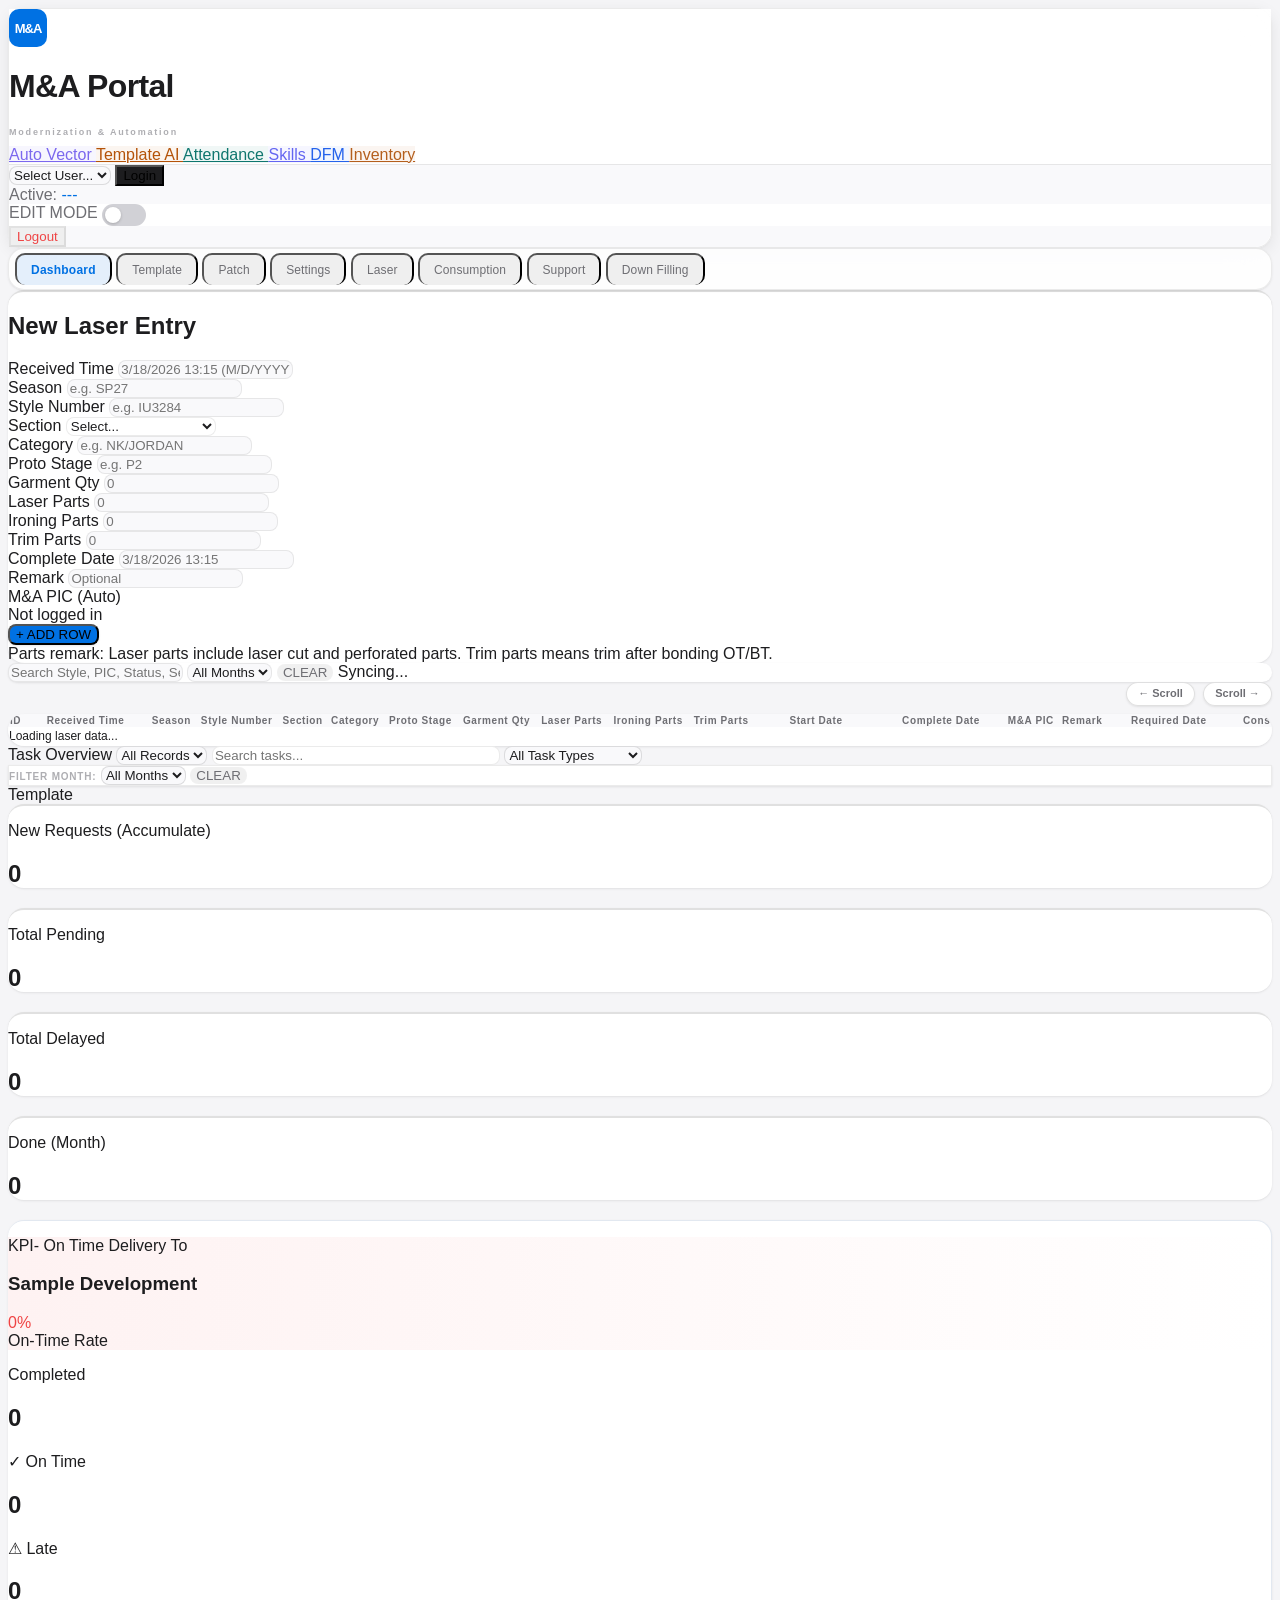
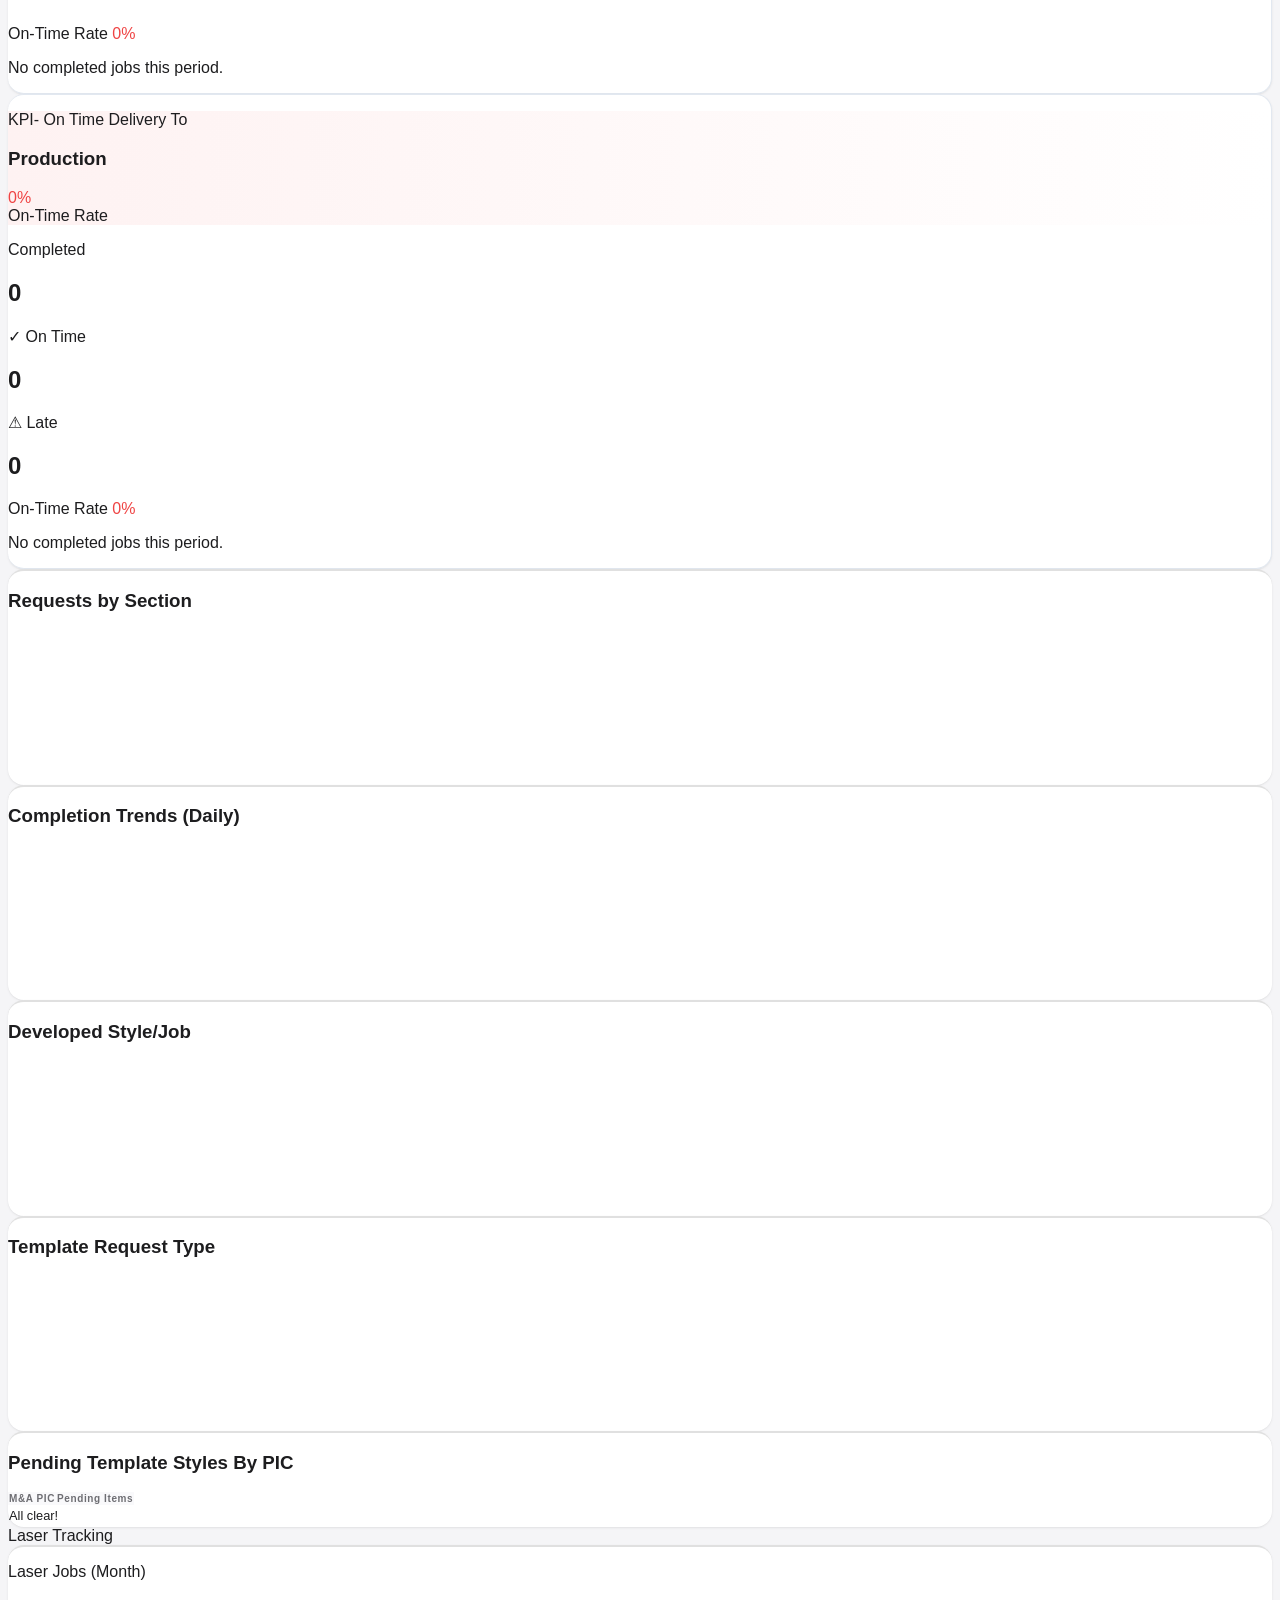
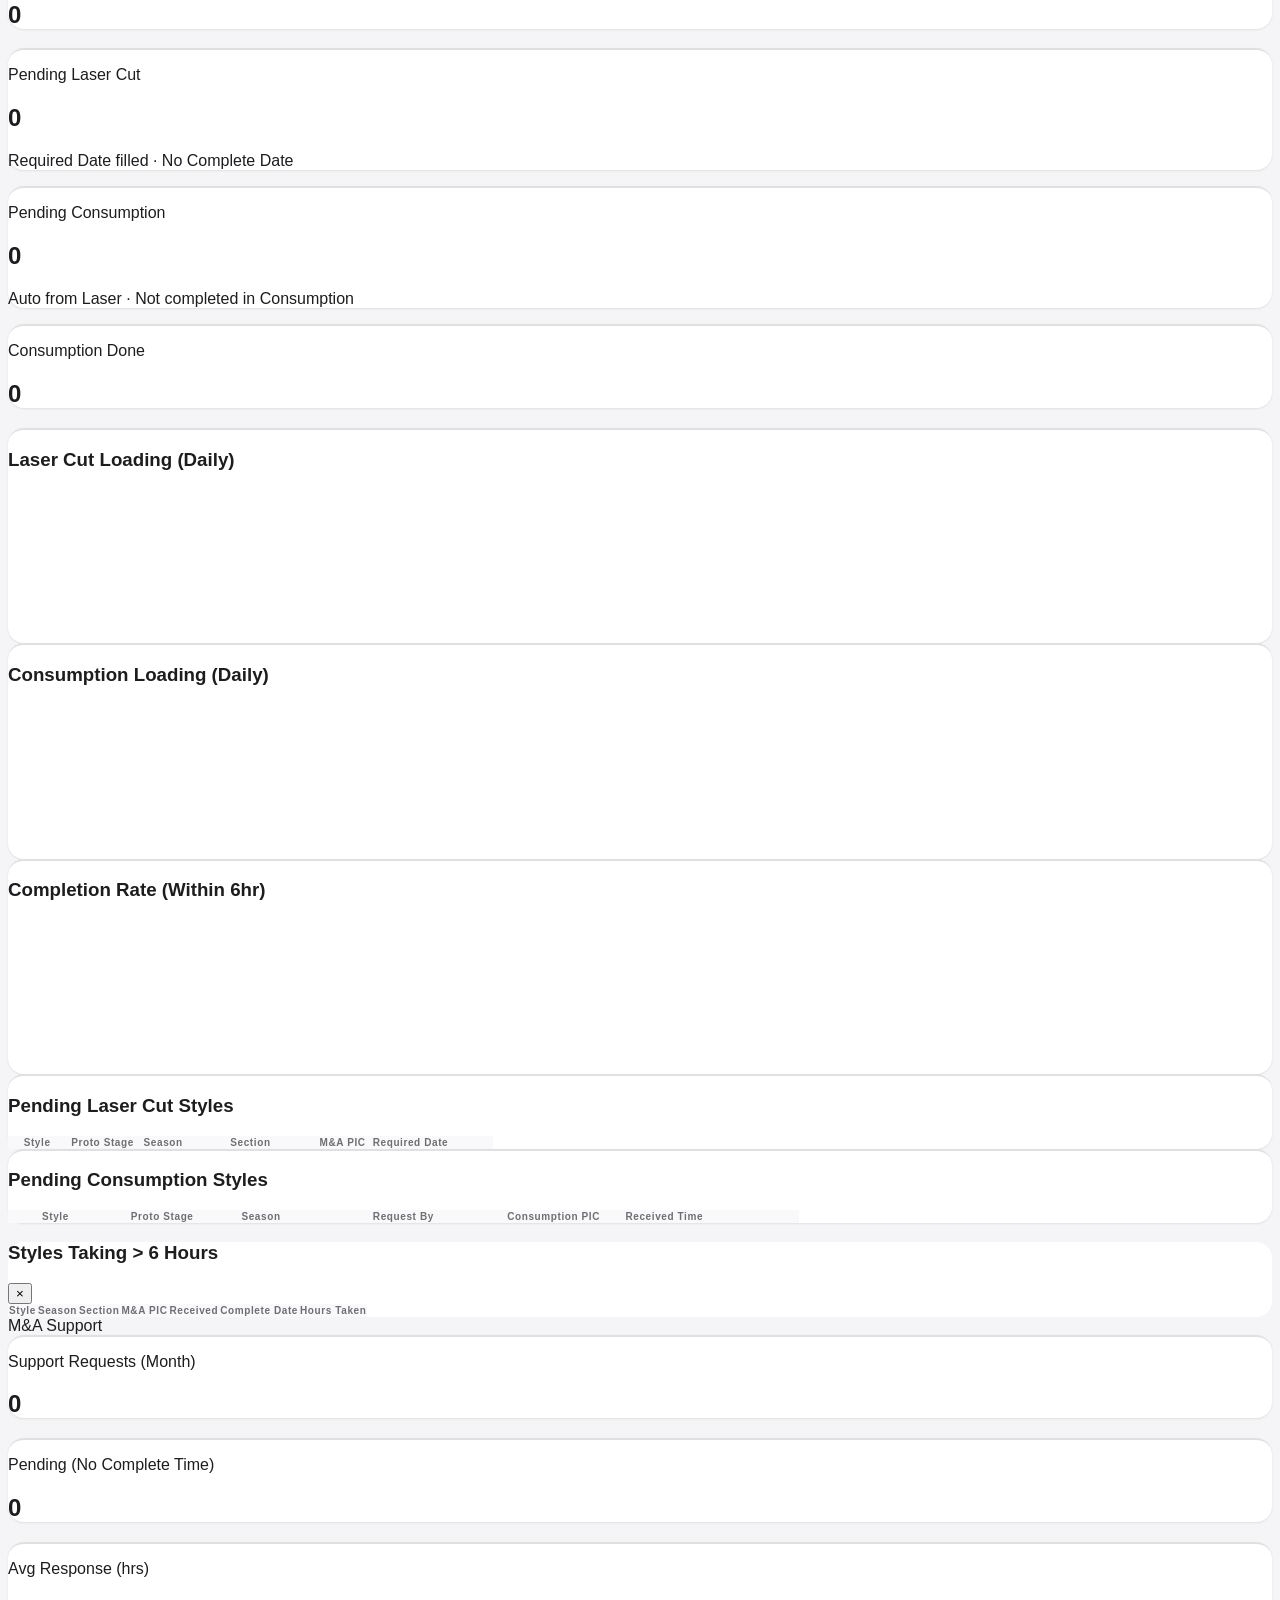
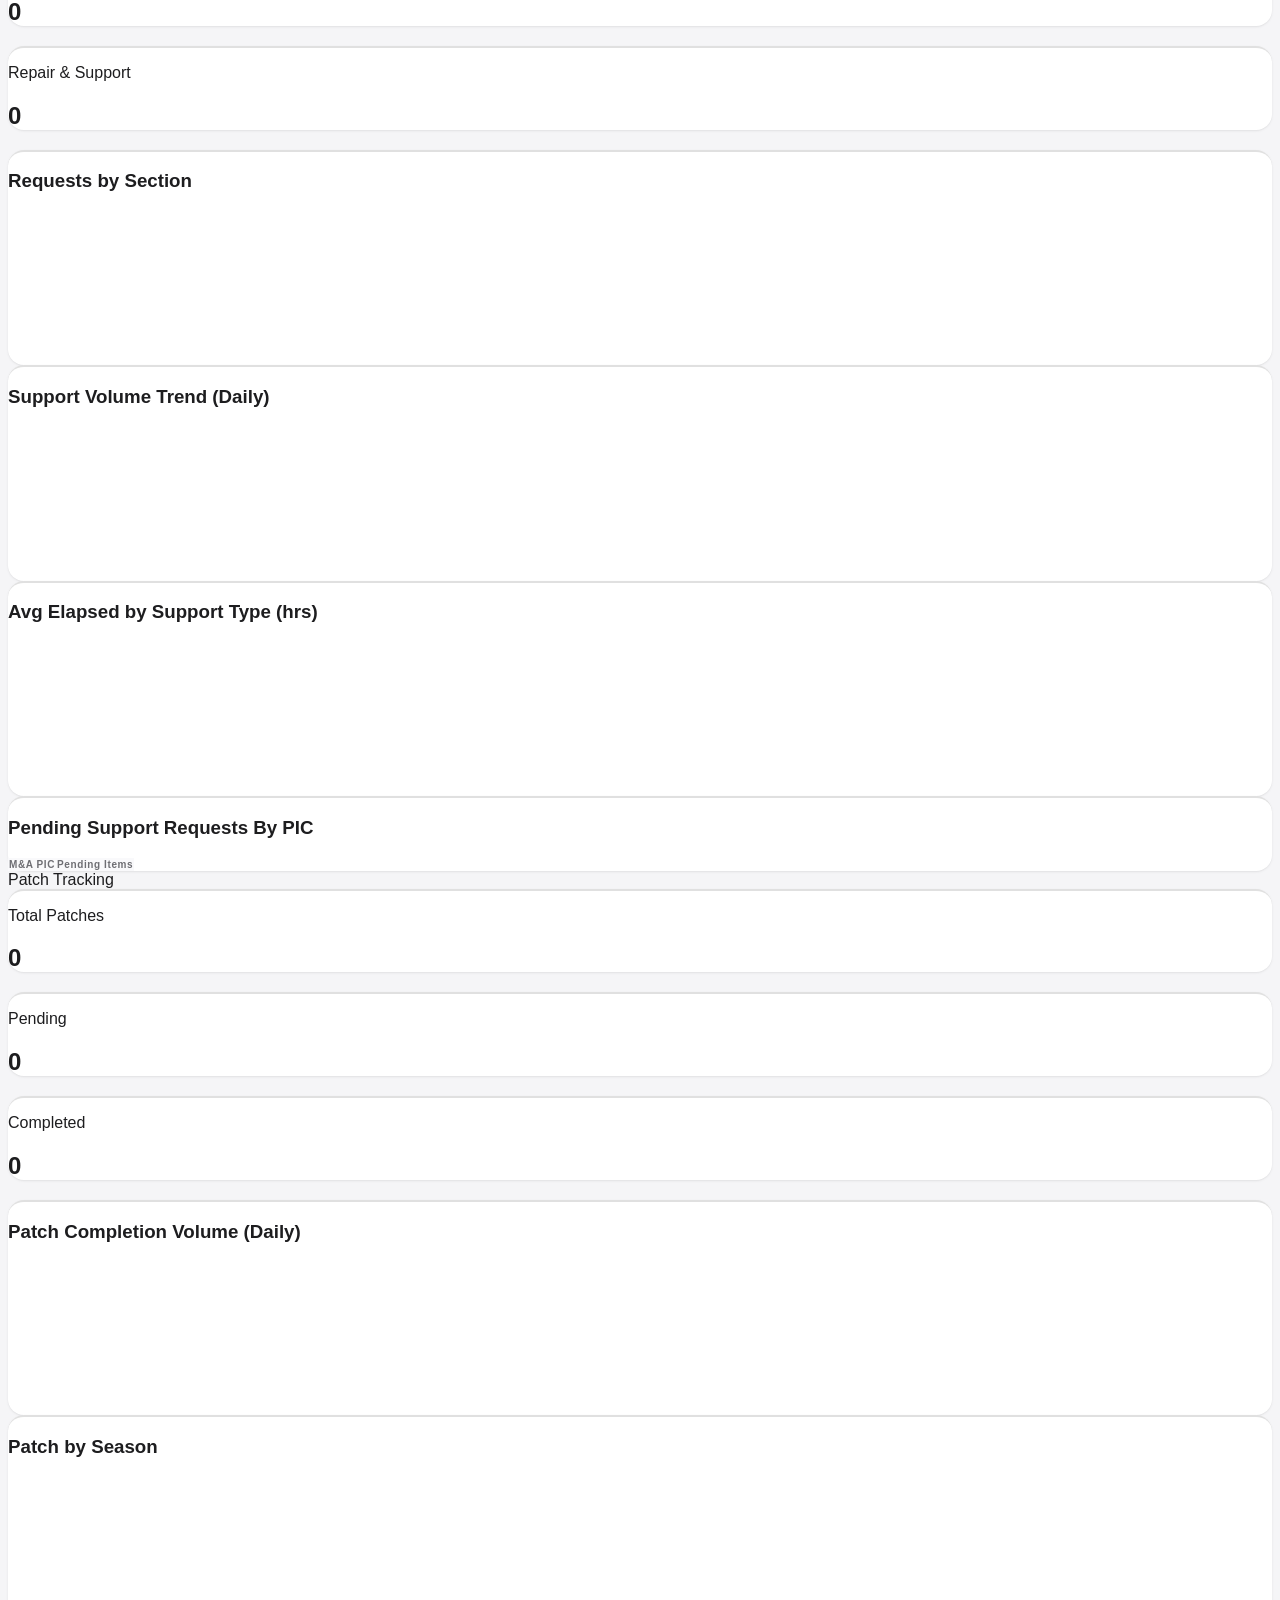
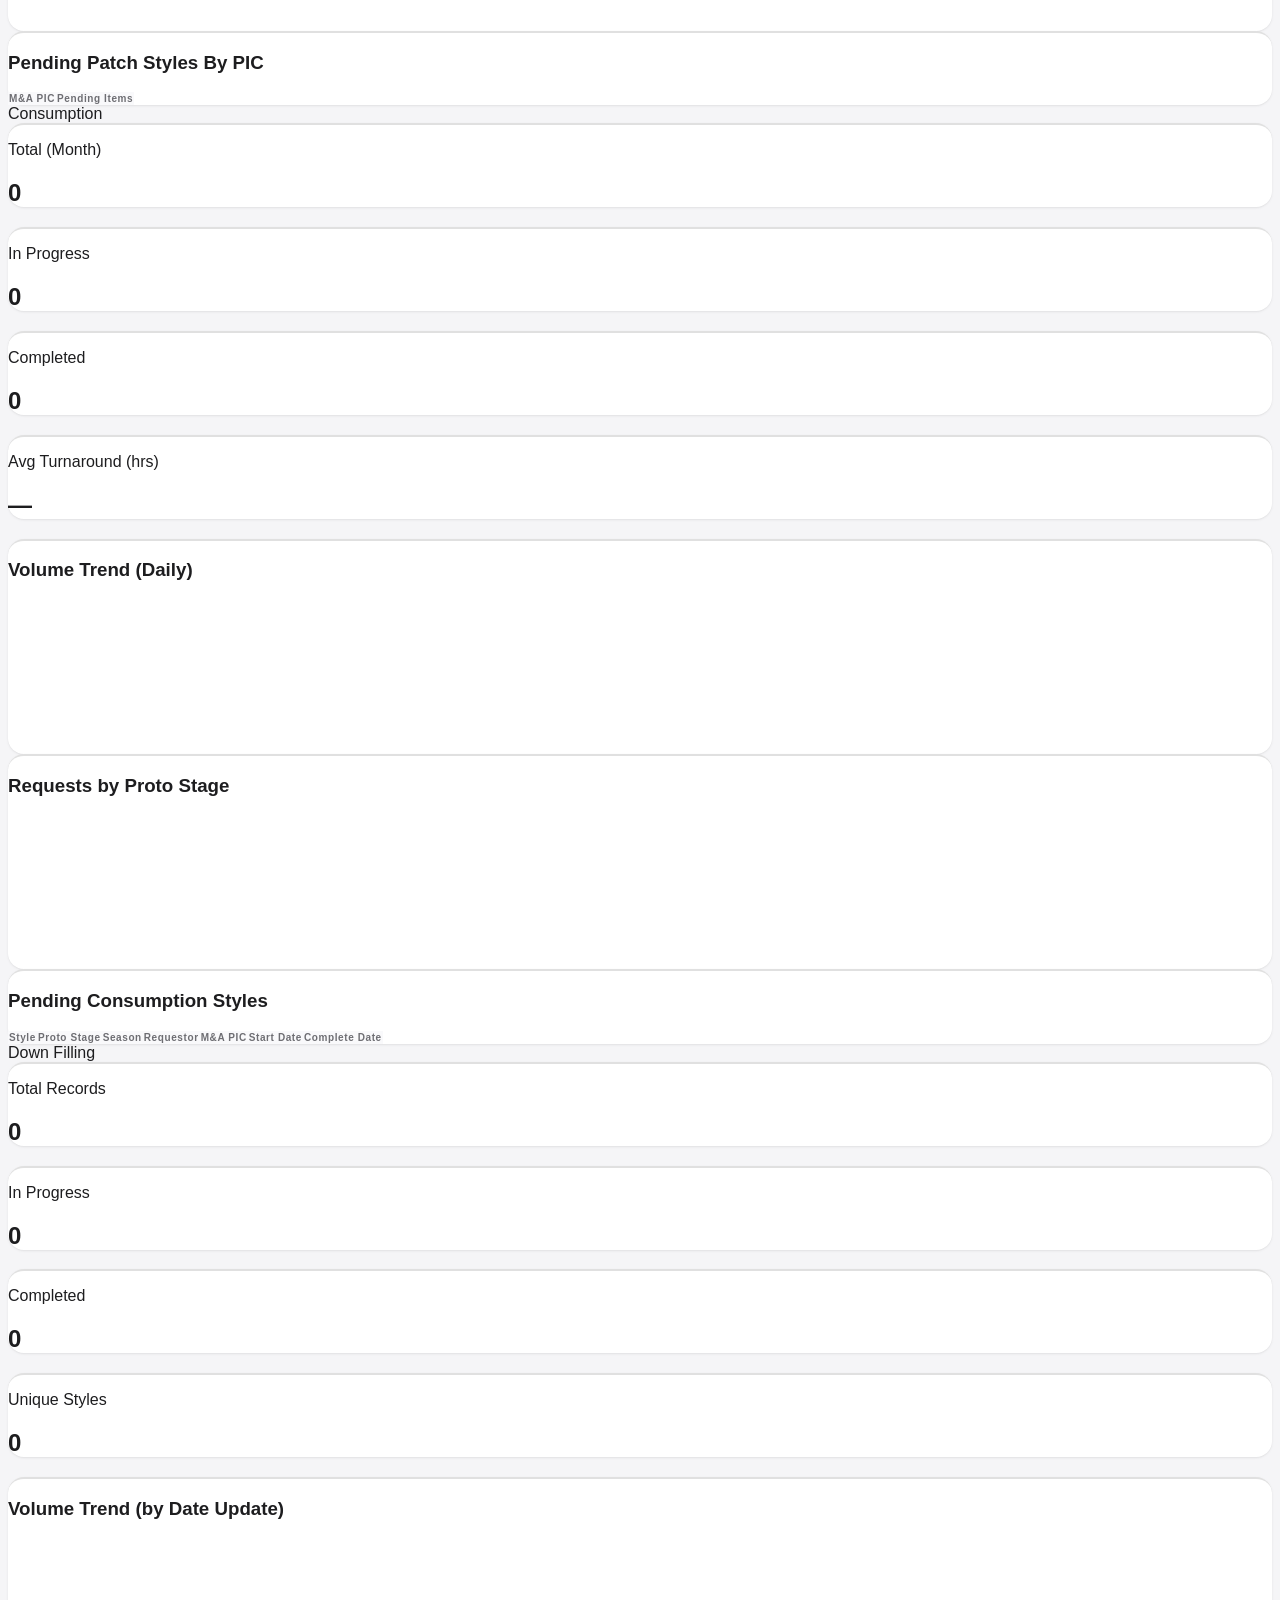
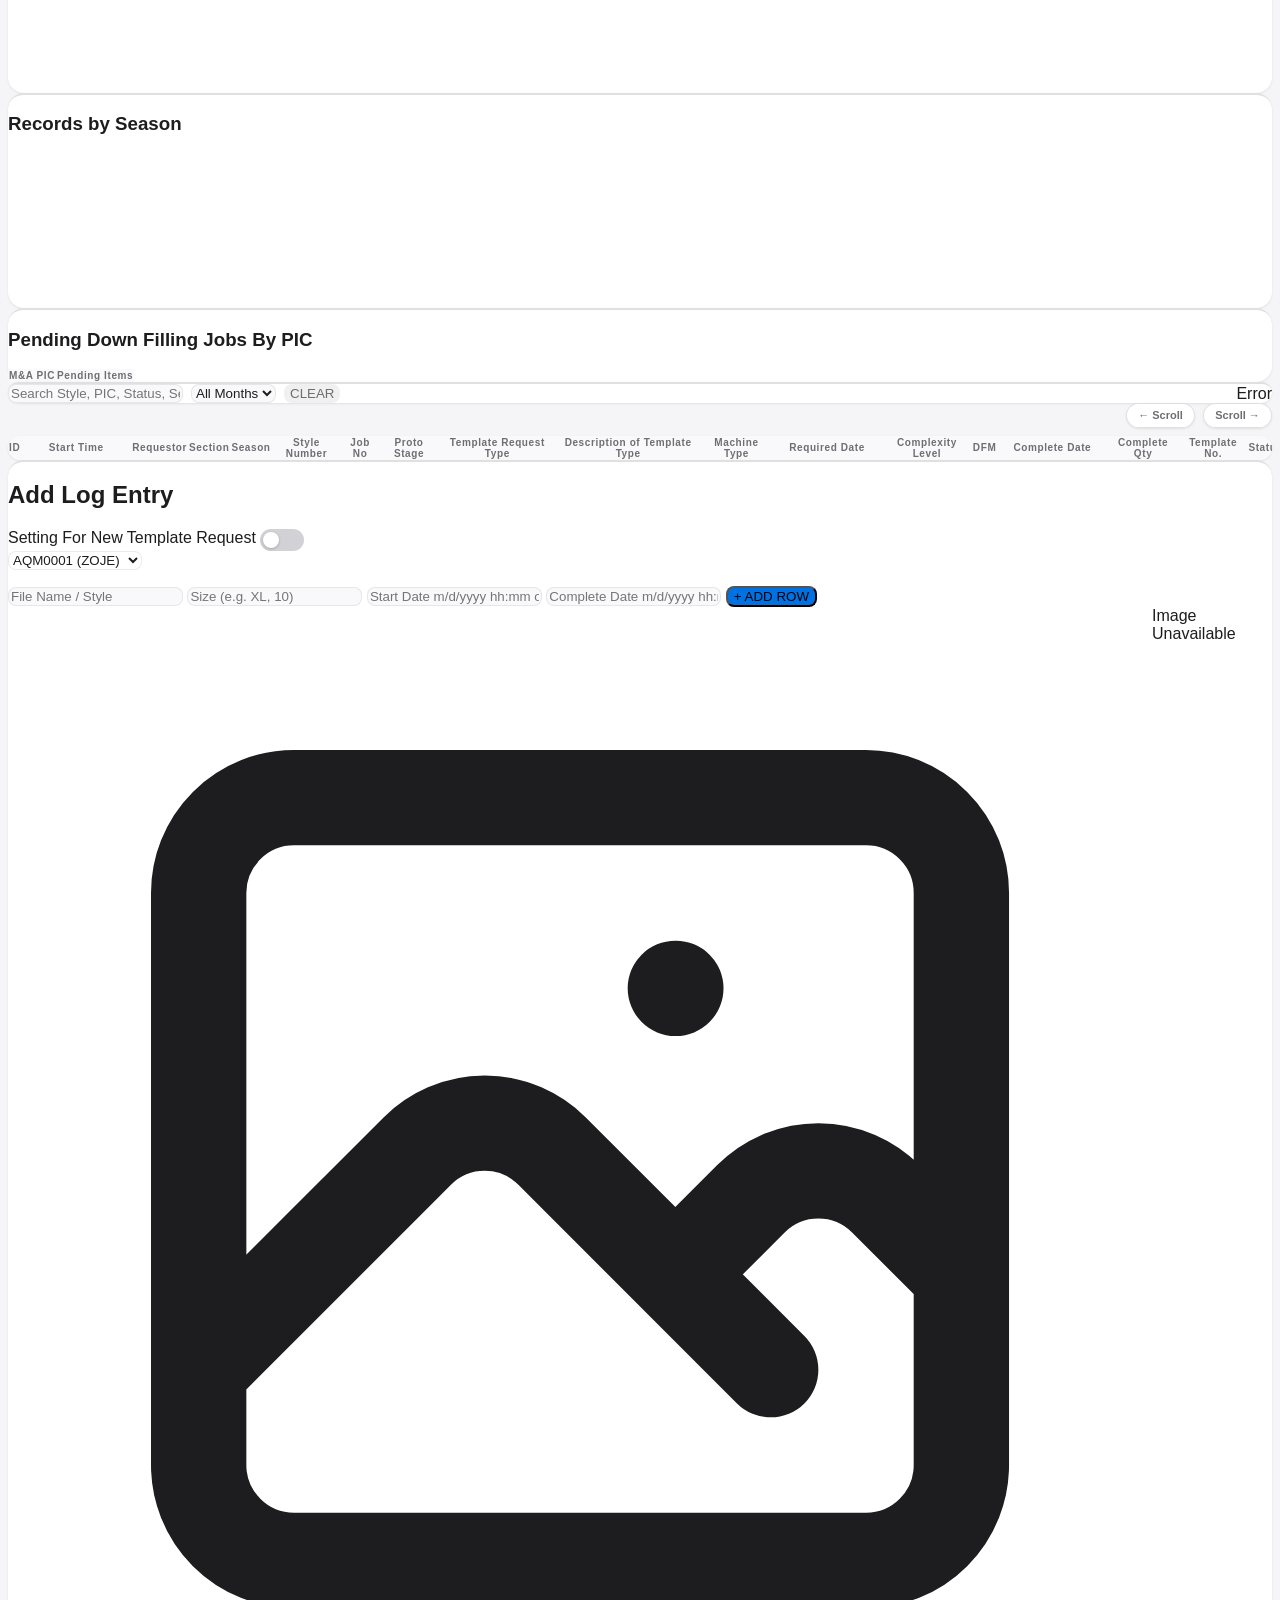
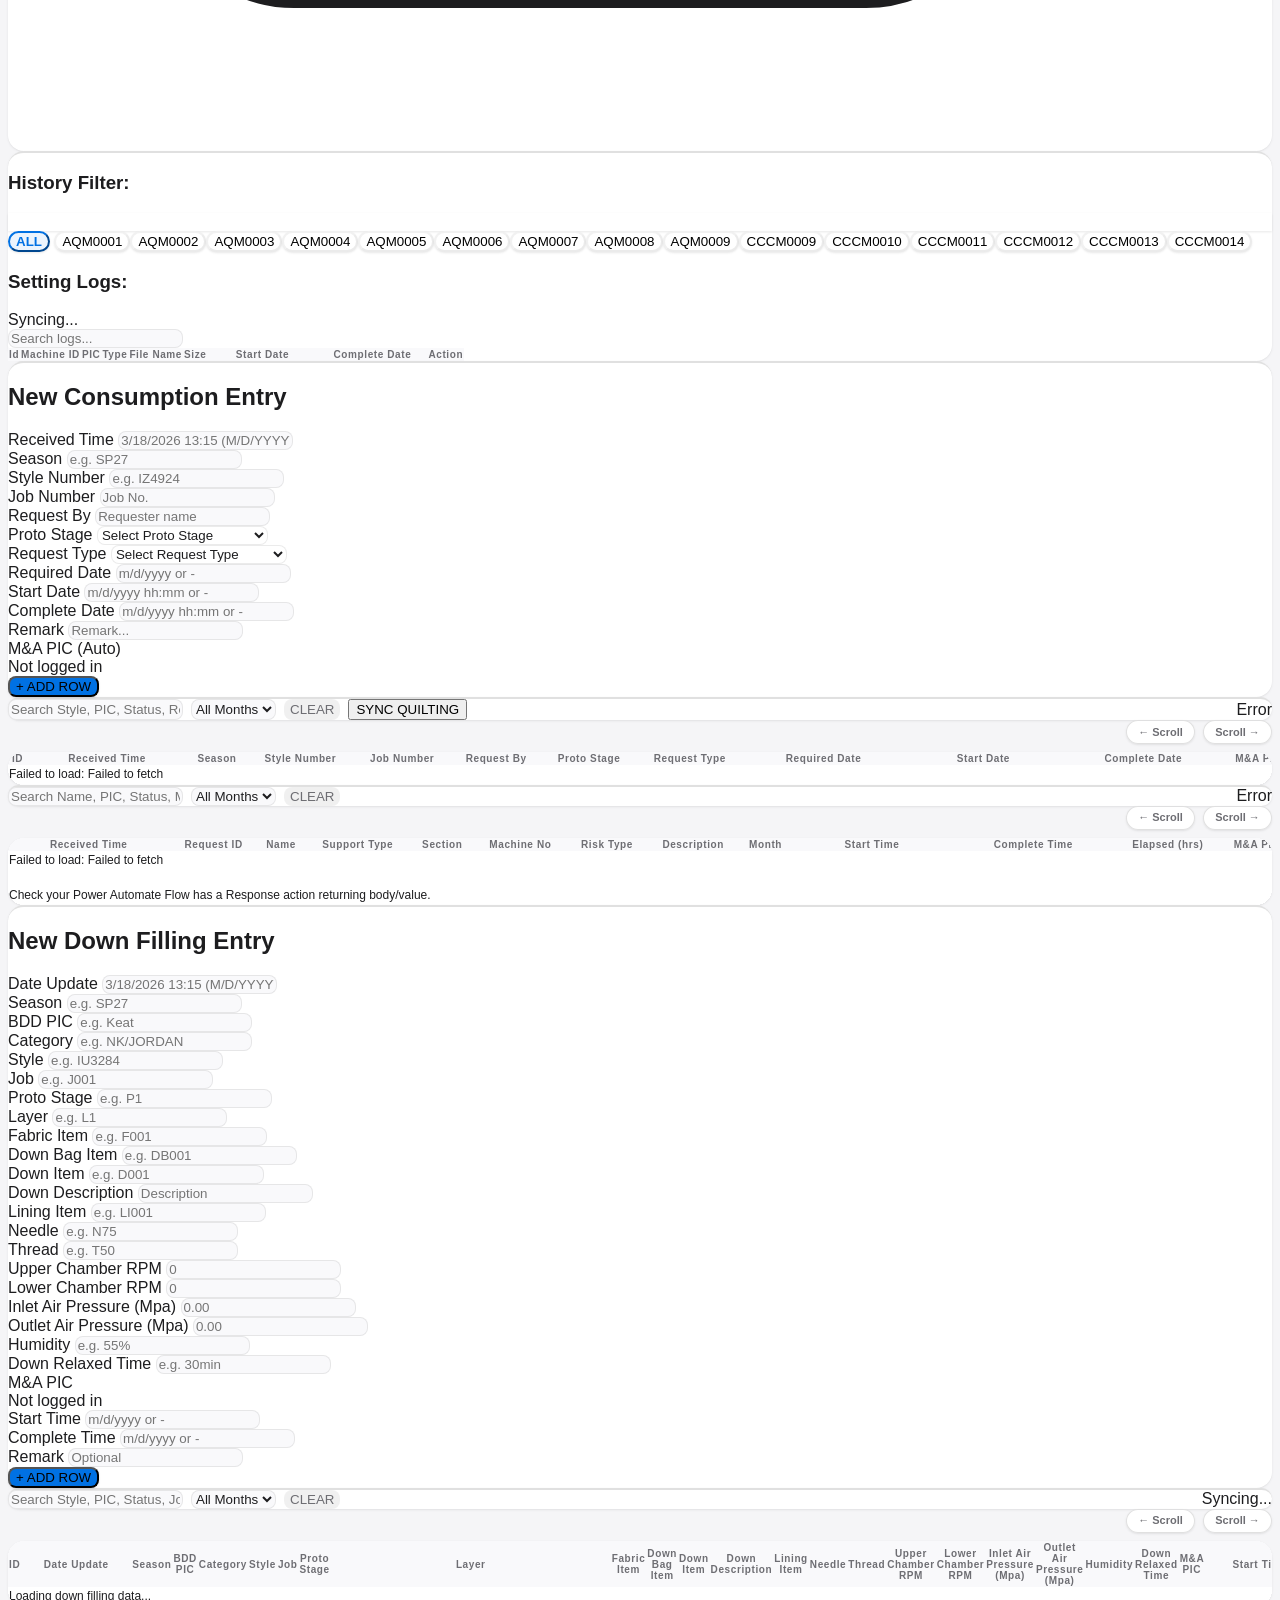
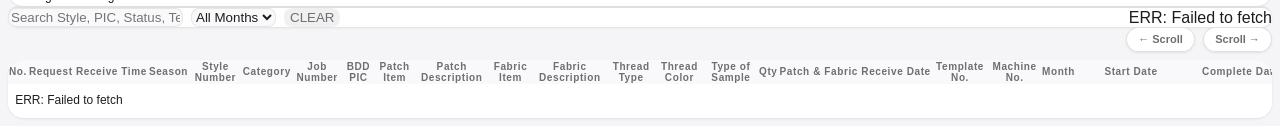
==== commit 3f28851f: "Add files via upload" ====
--- a/index.html
+++ b/index.html
@@ -957,6 +957,10 @@
                     <div class="h-[300px]"><canvas id="templateValueChart"></canvas></div>
                 </div>
             </div>
+            <div class="bg-white p-6 rounded-xl border shadow-sm mb-6">
+                <h3 class="text-xs font-bold text-slate-500 uppercase tracking-widest mb-4">Template Request Type</h3>
+                <div class="h-[300px]"><canvas id="templateRequestTypeChart"></canvas></div>
+            </div>
             <div class="bg-white p-6 rounded-xl border shadow-sm">
                 <h3 class="text-xs font-bold text-slate-500 uppercase tracking-widest mb-4">Pending Template Styles By PIC</h3>
                 <div class="overflow-x-auto rounded-lg border">
@@ -2157,7 +2161,16 @@
         let portalViewMode = sessionStorage.getItem('ma_portal_view_mode') === 'view';
         let editingSettingRowId = null;
         let templateDataLoaded = false, consumptionDataLoaded = false, quiltingConsumptionSyncing = false;
-        let sectionChart = null, volumeChart = null, templateValueChart = null;
+        let sectionChart = null, volumeChart = null, templateRequestTypeChart = null, templateValueChart = null;
+        const templateRequestTypeChartOptions = [
+            'Pocket Construction',
+            'Attach Construction',
+            'Quilting',
+            'Positioning & Marking',
+            'Tacking Construction',
+            'Embellishment Stitch',
+            'Tools'
+        ];
         function isPortalAdmin(user = currentUser) {
             return user === 'Gavin' || user === 'Joe';
         }
@@ -3508,6 +3521,52 @@
                     }
                 }
             });
+
+            const requestTypeAllowed = new Set(templateRequestTypeChartOptions.map(type => type.toLowerCase()));
+            const requestTypeStats = {};
+            filteredByMonth.forEach(t => {
+                const type = sanitizeTemplateValue(t.templateType);
+                if (!requestTypeAllowed.has(type.toLowerCase())) return;
+                requestTypeStats[type] = (requestTypeStats[type] || 0) + 1;
+            });
+            const requestTypeRows = Object.entries(requestTypeStats).sort((a, b) => b[1] - a[1]);
+            const requestTypeTotal = requestTypeRows.reduce((sum, row) => sum + row[1], 0);
+            if (templateRequestTypeChart) templateRequestTypeChart.destroy();
+            const requestTypeCtx = document.getElementById('templateRequestTypeChart');
+            if (requestTypeCtx) {
+                templateRequestTypeChart = new Chart(requestTypeCtx, {
+                    type: 'bar',
+                    data: {
+                        labels: requestTypeRows.map(row => row[0]),
+                        datasets: [{
+                            ...PORTAL_BAR_STYLE,
+                            label: 'Template Requests',
+                            data: requestTypeRows.map(row => row[1]),
+                            backgroundColor: '#3b82f6',
+                        }]
+                    },
+                    options: {
+                        indexAxis: 'y',
+                        responsive: true,
+                        maintainAspectRatio: false,
+                        plugins: {
+                            legend: { display: false },
+                            tooltip: {
+                                callbacks: {
+                                    label: ctx => {
+                                        const value = Number(ctx.raw) || 0;
+                                        const pct = requestTypeTotal ? Math.round(value / requestTypeTotal * 100) : 0;
+                                        return `${value} requests (${pct}%)`;
+                                    }
+                                }
+                            }
+                        },
+                        scales: {
+                            x: { beginAtZero: true, ticks: { precision: 0 } }
+                        }
+                    }
+                });
+            }
             // Volume Trends — group COMPLETED jobs by their Complete Date (daily within selected month)
             const volStats = {};
             filteredByMonth.forEach(t => {
@@ -4245,7 +4304,13 @@
                 });
                 document.getElementById('l_section').value = '';
                 if (hasLaserConsumptionDate(payload.completeDate) && consumptionCompleteStatus === 'Yes') {
-                    void syncNewLaserCompletionAfterAdd(payload, existingLaserIds, addedId);
+                    const queuedRow = buildLaserLocalPatchFromPayload({ ...payload, recordID: addedId });
+                    const groupKey = queueLaserConsumptionRetry(queuedRow, {
+                        rid: addedId,
+                        existingIds: Array.from(existingLaserIds)
+                    });
+                    void syncNewLaserCompletionAfterAdd(payload, existingLaserIds, addedId)
+                        .then(result => recordLaserConsumptionRetryResult(groupKey, result));
                 } else {
                     refreshLaserData();
                 }
@@ -4261,6 +4326,76 @@
 
         // Laser completion creates at most one Consumption task per matching group.
         const laserConsumptionSyncing = new Set();
+        const laserConsumptionSuppressedGroups = new Set();
+        const LASER_CONSUMPTION_RETRY_KEY = 'ma_laser_consumption_retry_v1';
+        let laserConsumptionRetryRunning = false;
+        let laserConsumptionRetryTimer = null;
+
+        function readLaserConsumptionRetryQueue() {
+            try {
+                const parsed = JSON.parse(localStorage.getItem(LASER_CONSUMPTION_RETRY_KEY) || '{}');
+                return parsed && typeof parsed === 'object' && !Array.isArray(parsed) ? parsed : {};
+            } catch (error) {
+                return {};
+            }
+        }
+
+        function writeLaserConsumptionRetryQueue(queue) {
+            try {
+                if (Object.keys(queue || {}).length) {
+                    localStorage.setItem(LASER_CONSUMPTION_RETRY_KEY, JSON.stringify(queue));
+                } else {
+                    localStorage.removeItem(LASER_CONSUMPTION_RETRY_KEY);
+                }
+            } catch (error) {}
+        }
+
+        function queueLaserConsumptionRetry(row, options = {}) {
+            if (!row || !hasLaserConsumptionGroup(row)) return '';
+            const groupKey = laserConsumptionGroupKey(row);
+            const queue = readLaserConsumptionRetryQueue();
+            const existing = queue[groupKey] || {};
+            queue[groupKey] = {
+                groupKey,
+                rid: laserConsumptionValue(options.rid || existing.rid || getPortalRowId(row)),
+                existingIds: Array.from(new Set([
+                    ...(Array.isArray(existing.existingIds) ? existing.existingIds : []),
+                    ...(Array.isArray(options.existingIds) ? options.existingIds : [])
+                ].map(String))),
+                queuedAt: existing.queuedAt || Date.now(),
+                lastAttemptAt: existing.lastAttemptAt || 0,
+                awaitingConfirmation: !!existing.awaitingConfirmation
+            };
+            writeLaserConsumptionRetryQueue(queue);
+            return groupKey;
+        }
+
+        function removeLaserConsumptionRetry(groupKey) {
+            if (!groupKey) return;
+            const queue = readLaserConsumptionRetryQueue();
+            if (!queue[groupKey]) return;
+            delete queue[groupKey];
+            writeLaserConsumptionRetryQueue(queue);
+        }
+
+        function recordLaserConsumptionRetryResult(groupKey, result) {
+            const queue = readLaserConsumptionRetryQueue();
+            const item = queue[groupKey];
+            if (!item) return;
+            item.lastAttemptAt = Date.now();
+            item.awaitingConfirmation = result === 'created' || result === 'updated';
+            queue[groupKey] = item;
+            writeLaserConsumptionRetryQueue(queue);
+            scheduleLaserConsumptionRetry(result === 'created' ? 15000 : 5000);
+        }
+
+        function scheduleLaserConsumptionRetry(delayMs = 30000) {
+            if (laserConsumptionRetryTimer) clearTimeout(laserConsumptionRetryTimer);
+            laserConsumptionRetryTimer = setTimeout(() => {
+                laserConsumptionRetryTimer = null;
+                void processLaserConsumptionRetryQueue();
+            }, delayMs);
+        }
 
         function laserConsumptionValue(value) {
             const text = String(value ?? '').trim();
@@ -4383,6 +4518,7 @@
 
             const group = getLaserConsumptionGroup(savedRow);
             const groupKey = laserConsumptionGroupKey(savedRow);
+            if (laserConsumptionSuppressedGroups.has(groupKey)) return 'skipped';
             if (laserConsumptionSyncing.has(groupKey)) return 'skipped';
             const groupedRows = allLaserRows
                 .filter(row =>
@@ -4404,6 +4540,7 @@
 
             try {
                 if (options.refreshConsumption !== false) await refreshConsumptionData(true);
+                if (laserConsumptionSuppressedGroups.has(groupKey)) return 'skipped';
                 const matches = (allConsumptionRows || []).filter(row => consumptionMatchesLaserGroup(row, group));
                 const linkedTarget = matches.find(row =>
                     getAutoLaserConsumptionIds(row).some(id => linkedLaserIds.has(id))
@@ -4453,6 +4590,7 @@
                         pic: desiredPic,
                         remark: desiredRemark
                     };
+                    if (laserConsumptionSuppressedGroups.has(groupKey)) return 'skipped';
                     const response = await postPortalJson(consumptionUpdateURL, payload);
                     await readPortalWriteResult(response, 'Laser consumption task update');
                     applyConsumptionSavePatch(id, payload);
@@ -4478,6 +4616,7 @@
                         || laserConsumptionValue(getMAPic(latestRow)),
                     remark: buildLaserConsumptionAutoRemark(groupedRows)
                 };
+                if (laserConsumptionSuppressedGroups.has(groupKey)) return 'skipped';
                 const response = await postPortalJson(consumptionAddURL, payload);
                 await readPortalWriteResult(response, 'Laser consumption task create');
                 if (options.scheduleRefresh !== false) schedulePortalWriteRefresh(refreshConsumptionData);
@@ -4490,6 +4629,74 @@
             }
         }
 
+        function hasConfirmedLaserConsumptionLink(row, rid) {
+            if (!row || !rid) return false;
+            const group = getLaserConsumptionGroup(row);
+            return (allConsumptionRows || []).some(consumptionRow =>
+                consumptionMatchesLaserGroup(consumptionRow, group)
+                && getAutoLaserConsumptionIds(consumptionRow).includes(String(rid))
+            );
+        }
+
+        async function processLaserConsumptionRetryQueue() {
+            if (laserConsumptionRetryRunning) return;
+            const initialQueue = readLaserConsumptionRetryQueue();
+            if (!Object.keys(initialQueue).length) return;
+            laserConsumptionRetryRunning = true;
+            try {
+                await refreshConsumptionData(true);
+                const queue = readLaserConsumptionRetryQueue();
+                for (const [groupKey, item] of Object.entries(queue)) {
+                    const excludedIds = new Set((item.existingIds || []).map(String));
+                    const row = (item.rid
+                        ? allLaserRows.find(candidate => String(getPortalRowId(candidate)) === String(item.rid))
+                        : allLaserRows
+                            .filter(candidate =>
+                                laserConsumptionGroupKey(candidate) === groupKey
+                                && !excludedIds.has(String(getPortalRowId(candidate)))
+                            )
+                            .sort((a, b) => Number(getPortalRowId(b)) - Number(getPortalRowId(a)))[0]
+                    );
+                    if (!row) continue;
+
+                    const rid = getPortalRowId(row);
+                    item.rid = rid;
+                    if (!hasLaserConsumptionDate(getLaserCompleteDateRaw(row))) continue;
+                    if (!laserRequiresConsumption(row)) {
+                        delete queue[groupKey];
+                        continue;
+                    }
+                    if (hasConfirmedLaserConsumptionLink(row, rid)) {
+                        delete queue[groupKey];
+                        continue;
+                    }
+                    if (item.awaitingConfirmation && Date.now() - Number(item.lastAttemptAt || 0) < 90000) {
+                        queue[groupKey] = item;
+                        continue;
+                    }
+
+                    item.lastAttemptAt = Date.now();
+                    item.awaitingConfirmation = true;
+                    queue[groupKey] = item;
+                    writeLaserConsumptionRetryQueue(queue);
+                    const result = await syncLaserCompletionToConsumption(rid, {
+                        refreshConsumption: false,
+                        scheduleRefresh: false
+                    });
+                    item.awaitingConfirmation = result === 'created' || result === 'updated';
+                    queue[groupKey] = item;
+                }
+                writeLaserConsumptionRetryQueue(queue);
+            } catch (error) {
+                console.error('Laser consumption retry failed:', error);
+            } finally {
+                laserConsumptionRetryRunning = false;
+                if (Object.keys(readLaserConsumptionRetryQueue()).length) {
+                    scheduleLaserConsumptionRetry();
+                }
+            }
+        }
+
         function getPortalWriteRowId(body) {
             const candidates = [
                 body?.recordID, body?.recordId, body?.Id, body?.ID, body?.id,
@@ -4506,6 +4713,7 @@
                 payload.category,
                 payload.garmentQty
             ].map(laserConsumptionValue).map(value => value.toLowerCase()).join('|');
+            laserConsumptionSuppressedGroups.delete(expectedKey);
             if (addedId) {
                 const localRow = buildLaserLocalPatchFromPayload({ ...payload, recordID: addedId });
                 delete localRow.__matchKeys;
@@ -4552,7 +4760,13 @@
             return 'not-found';
         }
 
-        async function deleteAutoLaserConsumptionRowsForGroup(row) {
+        function canDeleteAutoLaserConsumptionRow(row) {
+            const start = String(getVal(row, ['Start Date m/d/yyyy','Start Date','StartDate']) || '').trim();
+            const complete = String(getConsumptionCompleteDateRaw(row) || '').trim();
+            return (!start || start === '---') && (!complete || complete === '---');
+        }
+
+        async function deleteAutoLaserConsumptionRowsForGroup(row, options = {}) {
             if (!row || !hasLaserConsumptionGroup(row)) return 0;
             const groupKey = laserConsumptionGroupKey(row);
             const completedGroupRows = allLaserRows.filter(candidate =>
@@ -4561,11 +4775,19 @@
                 && rawToLocalDate(getLaserCompleteDateRaw(candidate))
                 && getPortalRowId(candidate)
             );
-            if (completedGroupRows.some(laserRequiresConsumption)) return 0;
+            if (completedGroupRows.some(laserRequiresConsumption)) {
+                laserConsumptionSuppressedGroups.delete(groupKey);
+                return 0;
+            }
+            laserConsumptionSuppressedGroups.add(groupKey);
             const sourceIds = new Set(completedGroupRows.map(getPortalRowId));
-            const targets = (allConsumptionRows || []).filter(consumptionRow =>
+            const linkedTargets = (allConsumptionRows || []).filter(consumptionRow =>
                 getAutoLaserConsumptionIds(consumptionRow).some(id => sourceIds.has(id))
             );
+            const targets = linkedTargets.filter(canDeleteAutoLaserConsumptionRow);
+            if (linkedTargets.length > targets.length) {
+                console.info('Linked Consumption row preserved because its Start or Complete Date is already filled.');
+            }
             for (const target of targets) {
                 const id = getPortalRowId(target);
                 if (!id) continue;
@@ -4581,11 +4803,22 @@
                 renderConsumptionTable();
                 renderConsumptionDashboard();
                 renderLaserDashboard();
+                taskHubLastRenderKey = '';
+                schedulePendingTaskHubRender();
                 setTimeout(() => refreshConsumptionData(true), 35000);
                 setTimeout(() => {
                     targets.forEach(target => pendingDeletedConsumptionIds.delete(String(getPortalRowId(target))));
                     refreshConsumptionData(true);
                 }, 90000);
+            }
+            if (options.scheduleRetries !== false) {
+                [15000, 45000].forEach(waitMs => {
+                    setTimeout(() => {
+                        void refreshConsumptionData(true)
+                            .then(() => deleteAutoLaserConsumptionRowsForGroup(row, { scheduleRetries: false }))
+                            .catch(error => console.error('Late Laser consumption cleanup failed:', error));
+                    }, waitMs);
+                });
             }
             return targets.length;
         }
@@ -4656,20 +4889,27 @@
                 const res = await postPortalJson(laserUpdateURL, payload);
                 await readPortalWriteResult(res, 'Laser update');
                 applyLaserSavePatch(rid, payload, { renderTable: false });
+                const updatedRow = allLaserRows.find(item => String(getPortalRowId(item)) === String(rid));
                 if (hasLaserConsumptionDate(completeNorm)) {
                     if (consumptionCompleteStatus === 'No') {
+                        if (updatedRow) removeLaserConsumptionRetry(laserConsumptionGroupKey(updatedRow));
                         try {
                             btn.innerText = 'DELETING...';
                             await deleteAutoLaserConsumptionRowsForGroup(
-                                allLaserRows.find(item => String(getPortalRowId(item)) === String(rid))
+                                updatedRow
                             );
                         } catch (error) {
                             console.error('Laser consumption task delete failed:', error);
                             alert(`Requirement status was saved as No, but the linked Consumption request could not be deleted.\n${error.message}`);
                         }
                     } else {
-                        void syncLaserCompletionToConsumption(rid);
+                        if (updatedRow) laserConsumptionSuppressedGroups.delete(laserConsumptionGroupKey(updatedRow));
+                        const groupKey = queueLaserConsumptionRetry(updatedRow, { rid });
+                        void syncLaserCompletionToConsumption(rid)
+                            .then(result => recordLaserConsumptionRetryResult(groupKey, result));
                     }
+                } else if (updatedRow) {
+                    removeLaserConsumptionRetry(laserConsumptionGroupKey(updatedRow));
                 }
                 btn.innerText = 'SAVED ✓';
                 btn.classList.remove('bg-blue-600', 'hover:bg-blue-700');
@@ -5657,6 +5897,7 @@
             });
 
             (Array.isArray(allConsumptionRows) ? allConsumptionRows : []).forEach(row => {
+                if (isAutoLaserConsumptionRow(row)) return;
                 const complete = taskHubFirst(getVal(row, ['Complete Date\nm/d/yyyy', 'Complete Date m/d/yyyy', 'Complete Date', 'CompleteDate']));
                 if (taskHubClosed(complete)) return;
                 const style = taskHubFirst(getVal(row, ['Style Number', 'Style', 'Style No.']));
@@ -8105,6 +8346,7 @@
             const chartGrid = document.createElement('div');
             chartGrid.className = 'ma-report-chart-grid';
             chartGrid.appendChild(createReportChartPanel('sectionChart', 'Requests By Section'));
+            chartGrid.appendChild(createReportChartPanel('templateRequestTypeChart', 'Template Request Type'));
             chartGrid.appendChild(createReportChartPanel('volumeChart', 'Completion Trends (Daily)'));
             chartGrid.appendChild(createReportChartPanel('templateValueChart', 'Developed Style/Job'));
             body.appendChild(chartGrid);
@@ -8467,6 +8709,7 @@
                     ],
                     charts: [
                         { id: 'sectionChart', title: 'Requests By Section' },
+                        { id: 'templateRequestTypeChart', title: 'Template Request Type' },
                         { id: 'volumeChart', title: 'Completion Trends (Daily)' },
                         { id: 'templateValueChart', title: 'Developed Style/Job' }
                     ],
@@ -8966,8 +9209,8 @@
             });
 
             const charts = getAvailableDashboardCharts(config.charts || []);
-            const chartCount = Math.min(3, charts.length);
             const isTemplate = title === 'Template';
+            const chartCount = Math.min(isTemplate ? 4 : 3, charts.length);
             const chartH = isTemplate ? 58 : DASHBOARD_PDF_LAYOUT.chartH;
             if (chartCount > 0) {
                 addPdfSectionLabel(pdf, 'Analytics', margin, DASHBOARD_PDF_LAYOUT.analyticsLabelY, pageW - margin * 2);
@@ -11208,6 +11451,7 @@
 
             // Start dashboard datasets together. Periodic refreshes remain staggered below.
             loadInitialDashboardData();
+            scheduleLaserConsumptionRetry(8000);
 
             // Stagger auto-refresh intervals so not all hit Power Automate at once
             setInterval(() => safeRun(() => refreshTemplateLogs(true)),    60000);
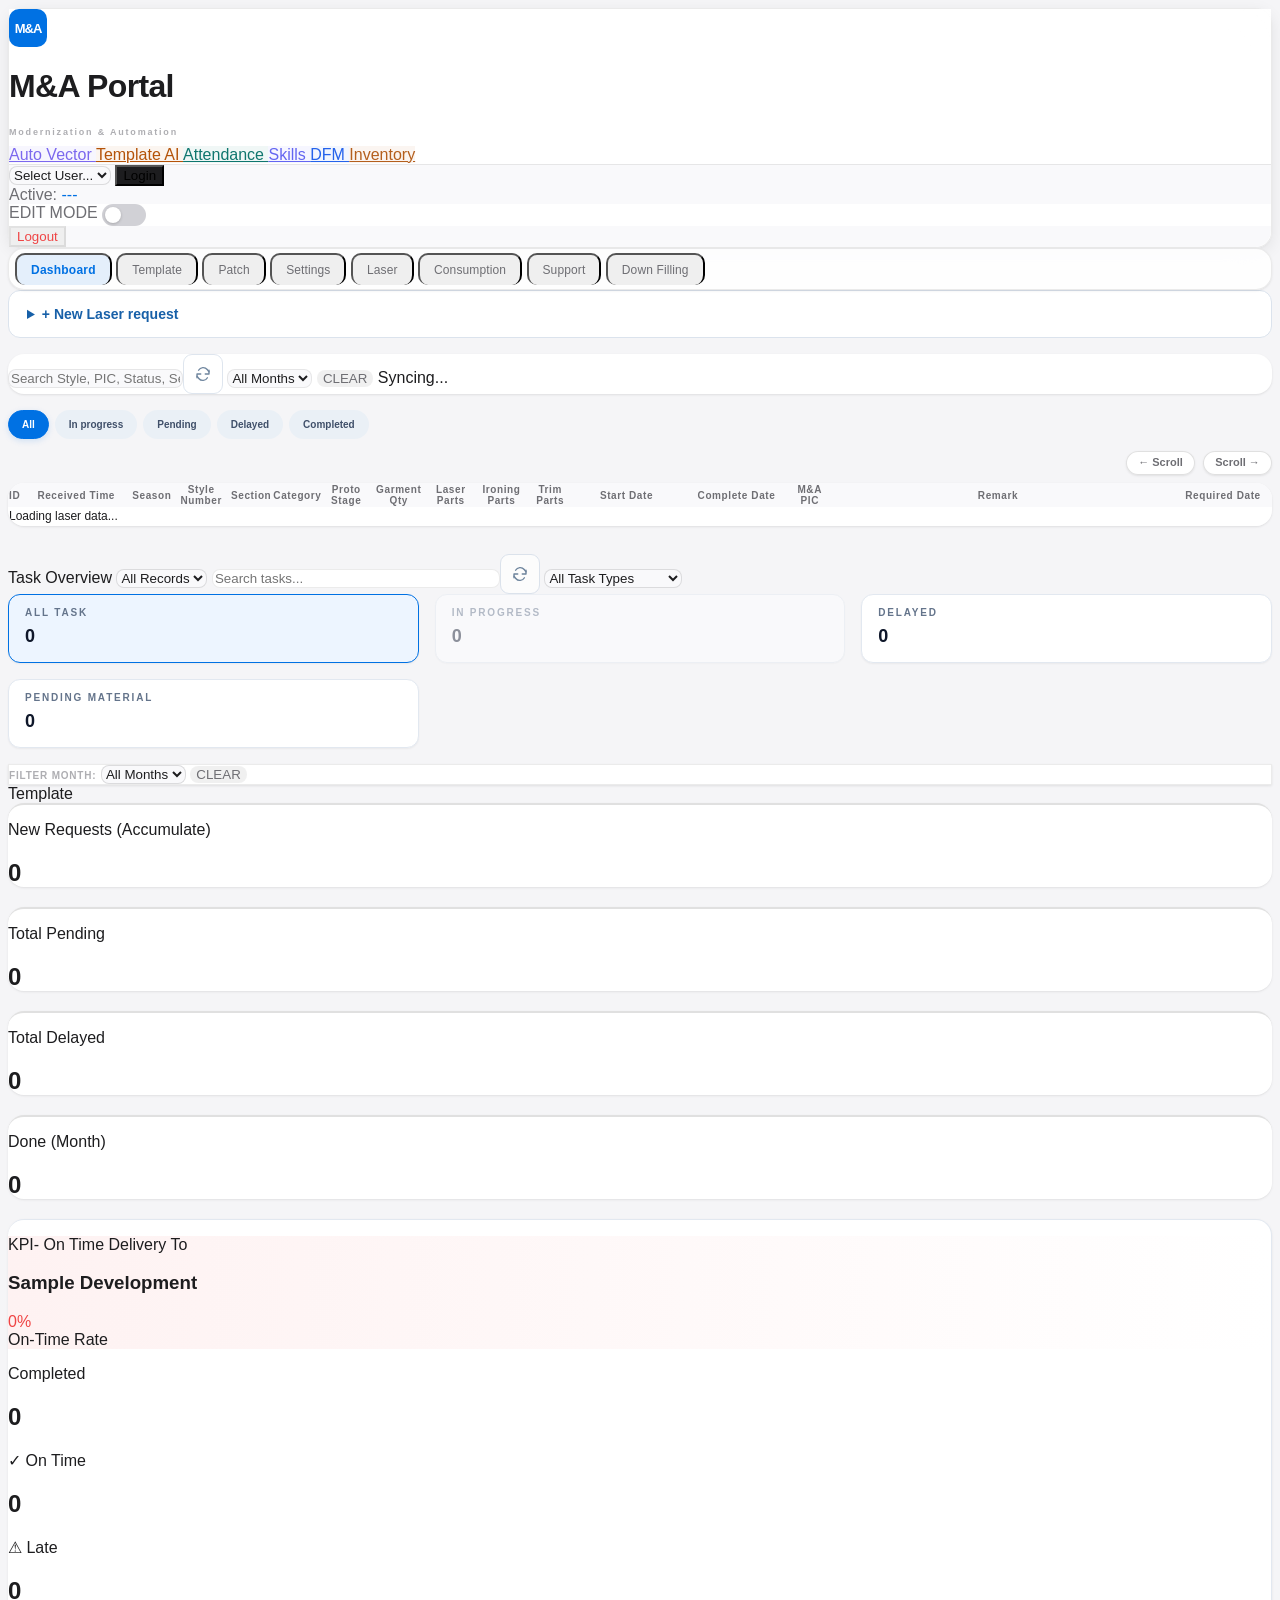
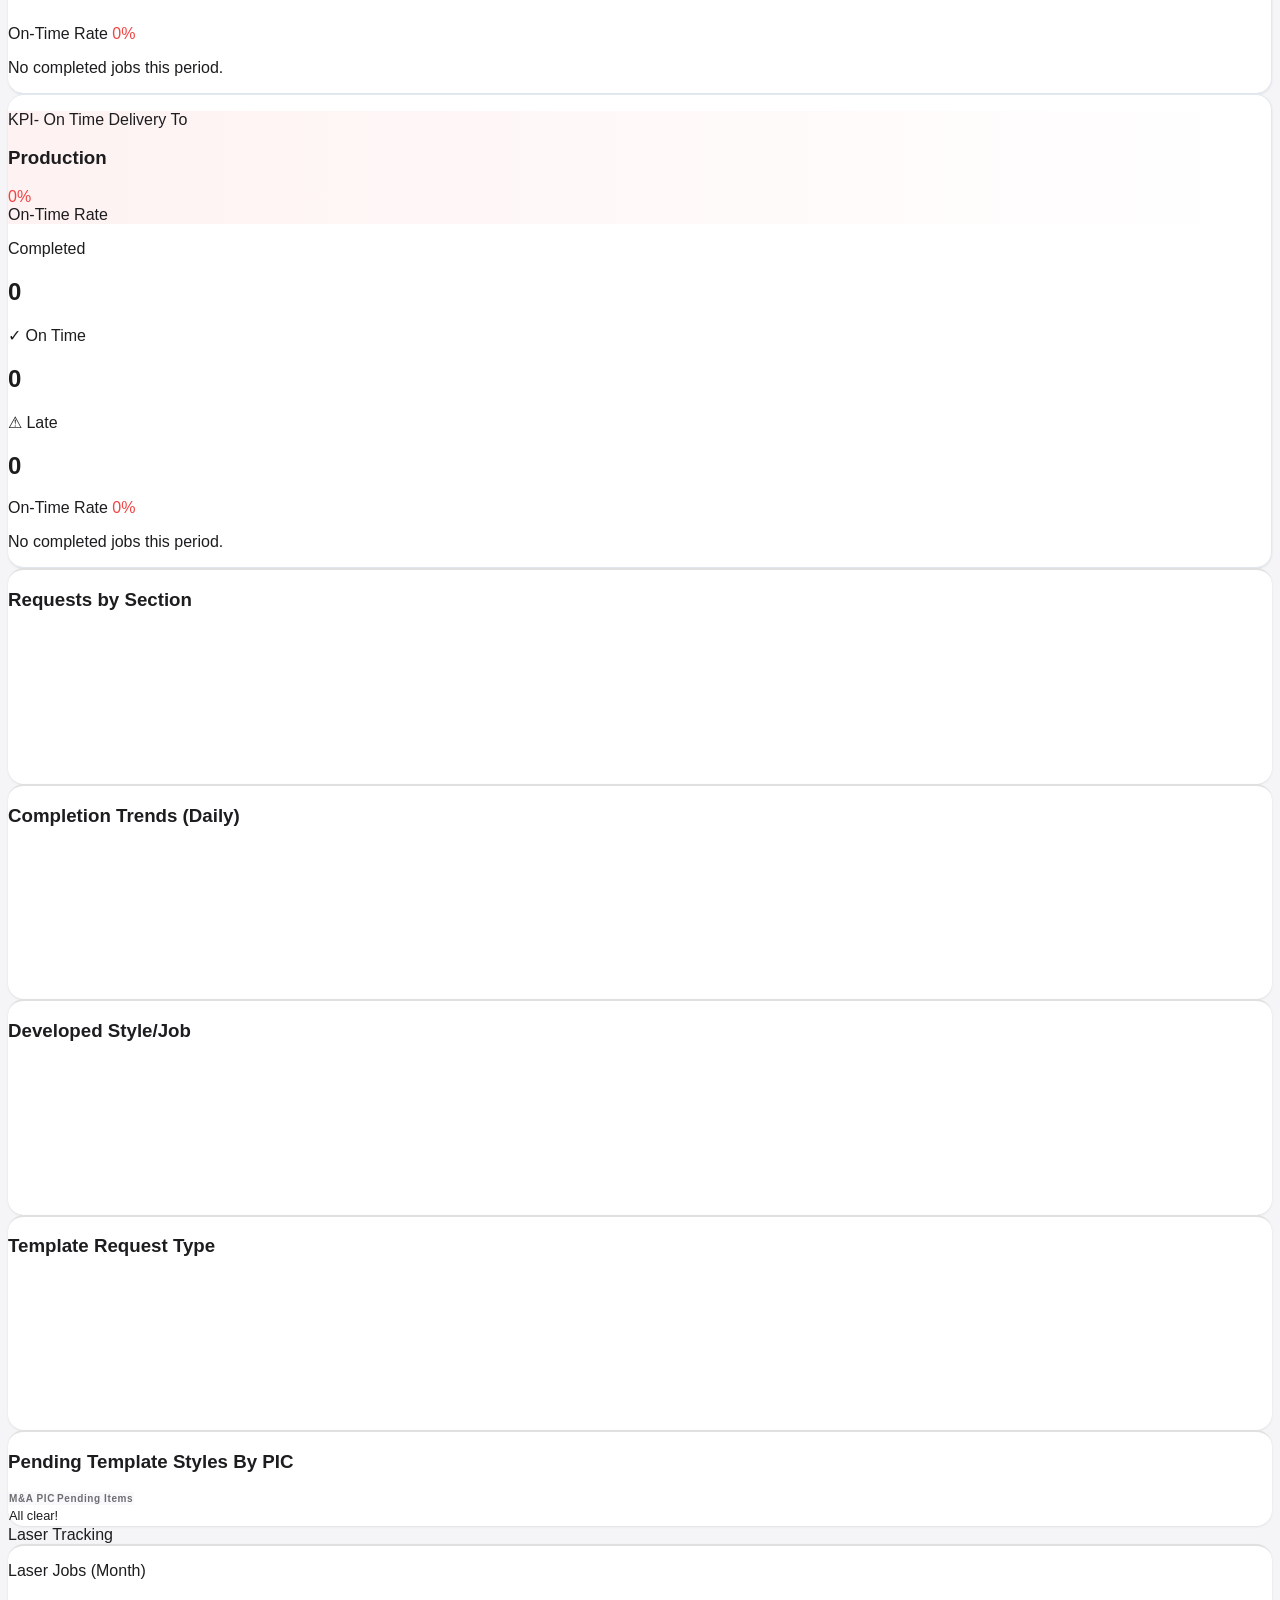
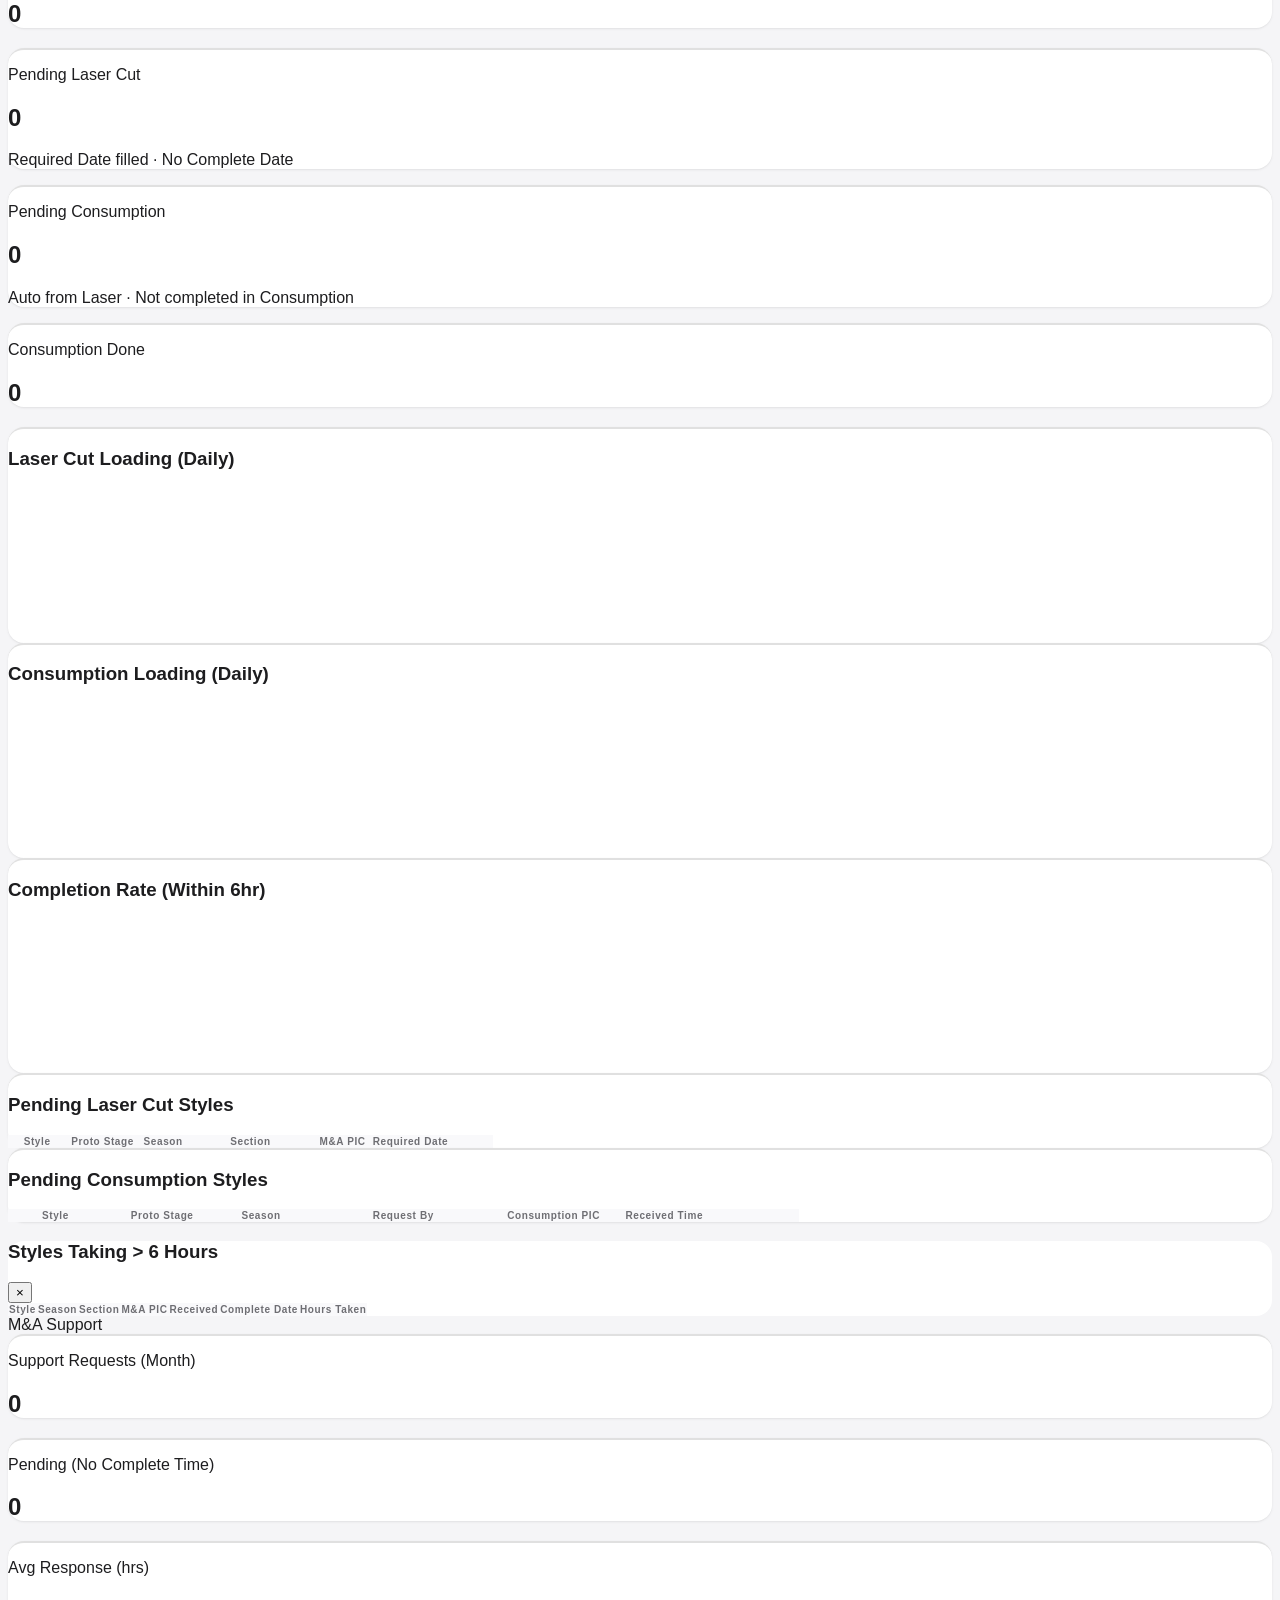
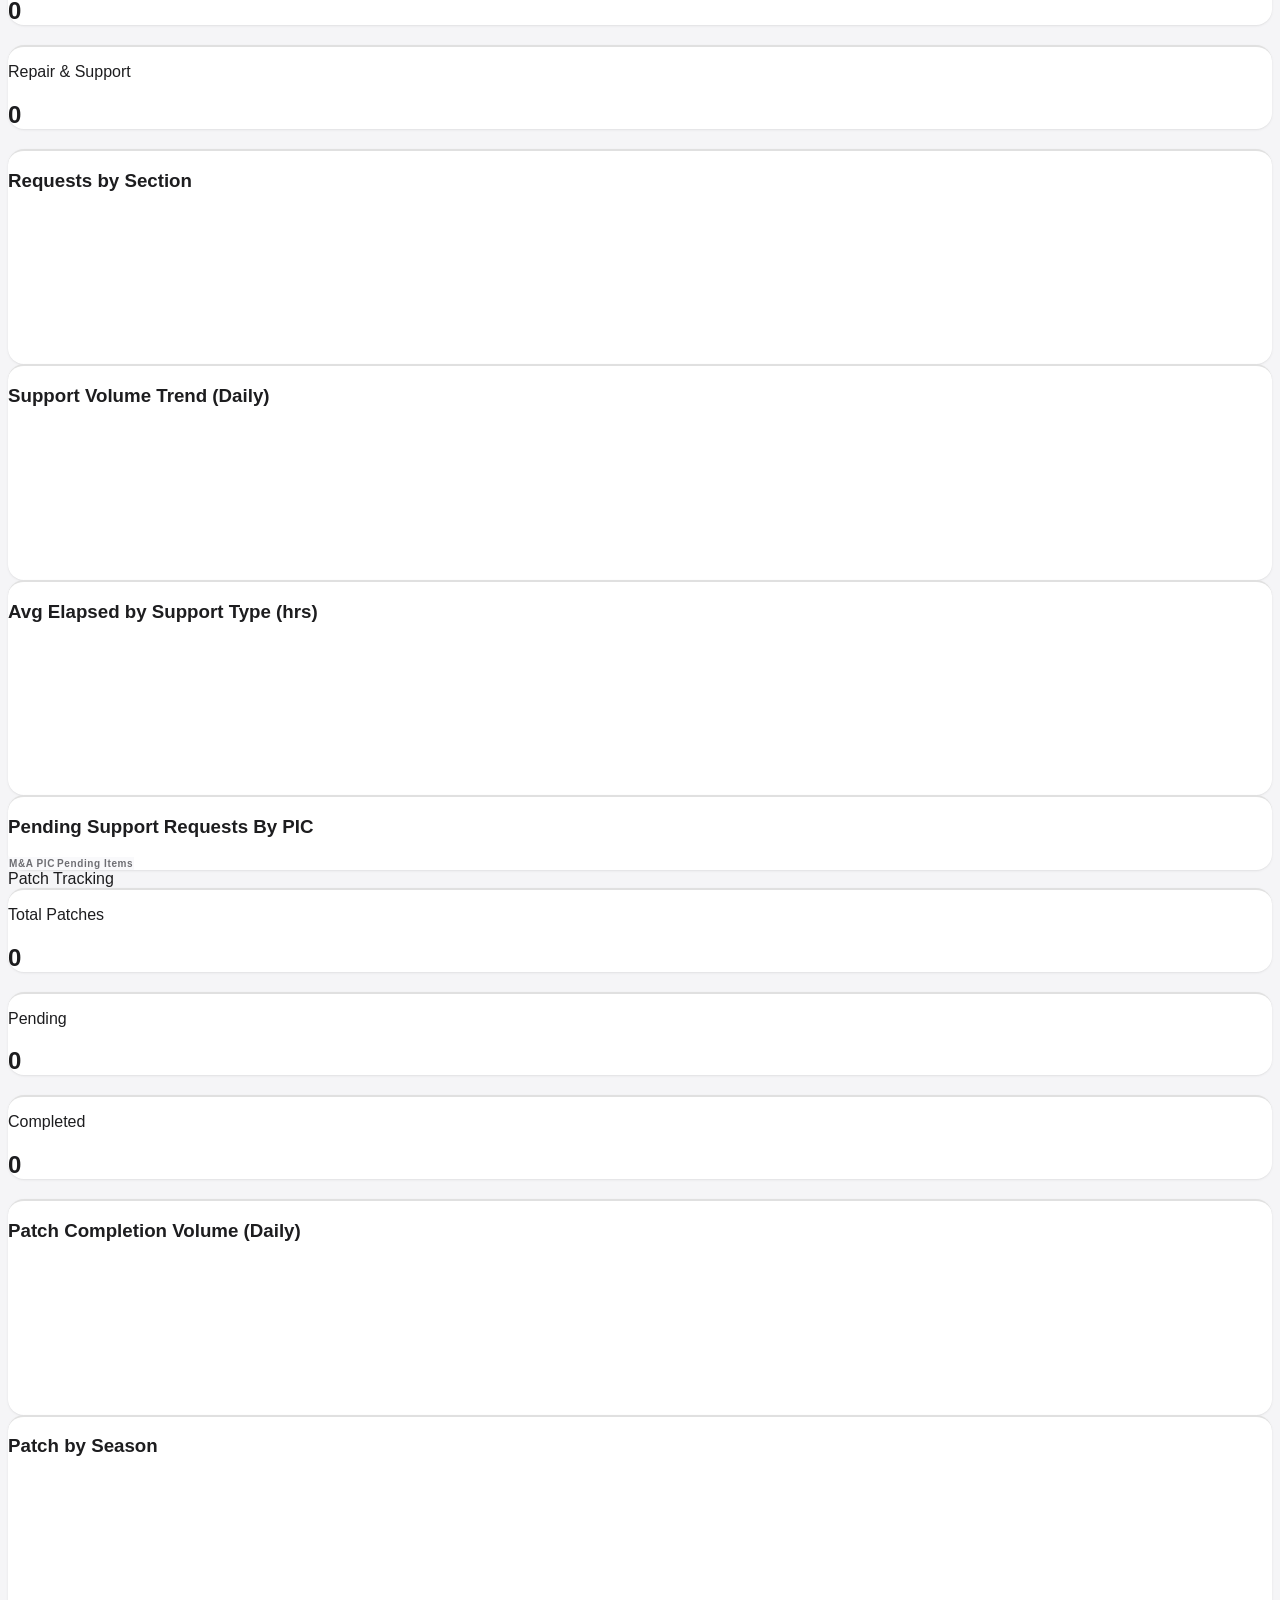
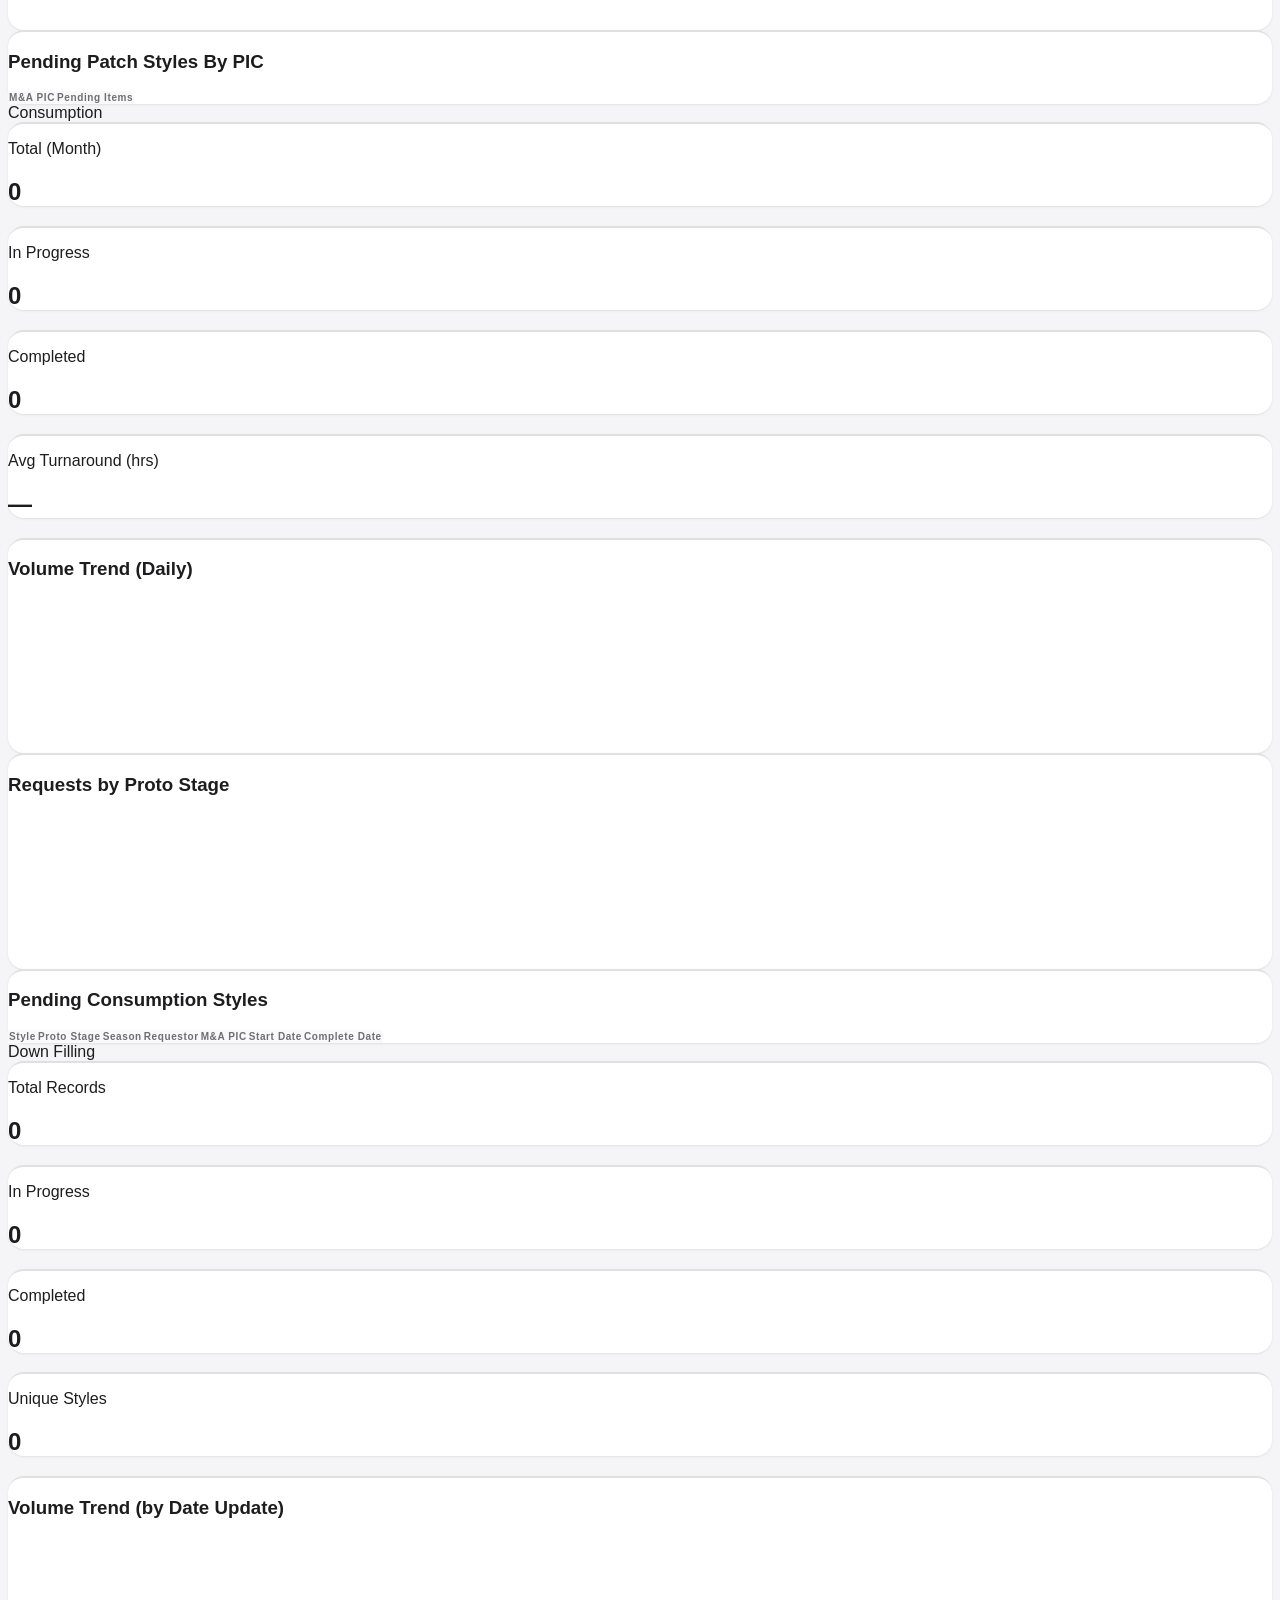
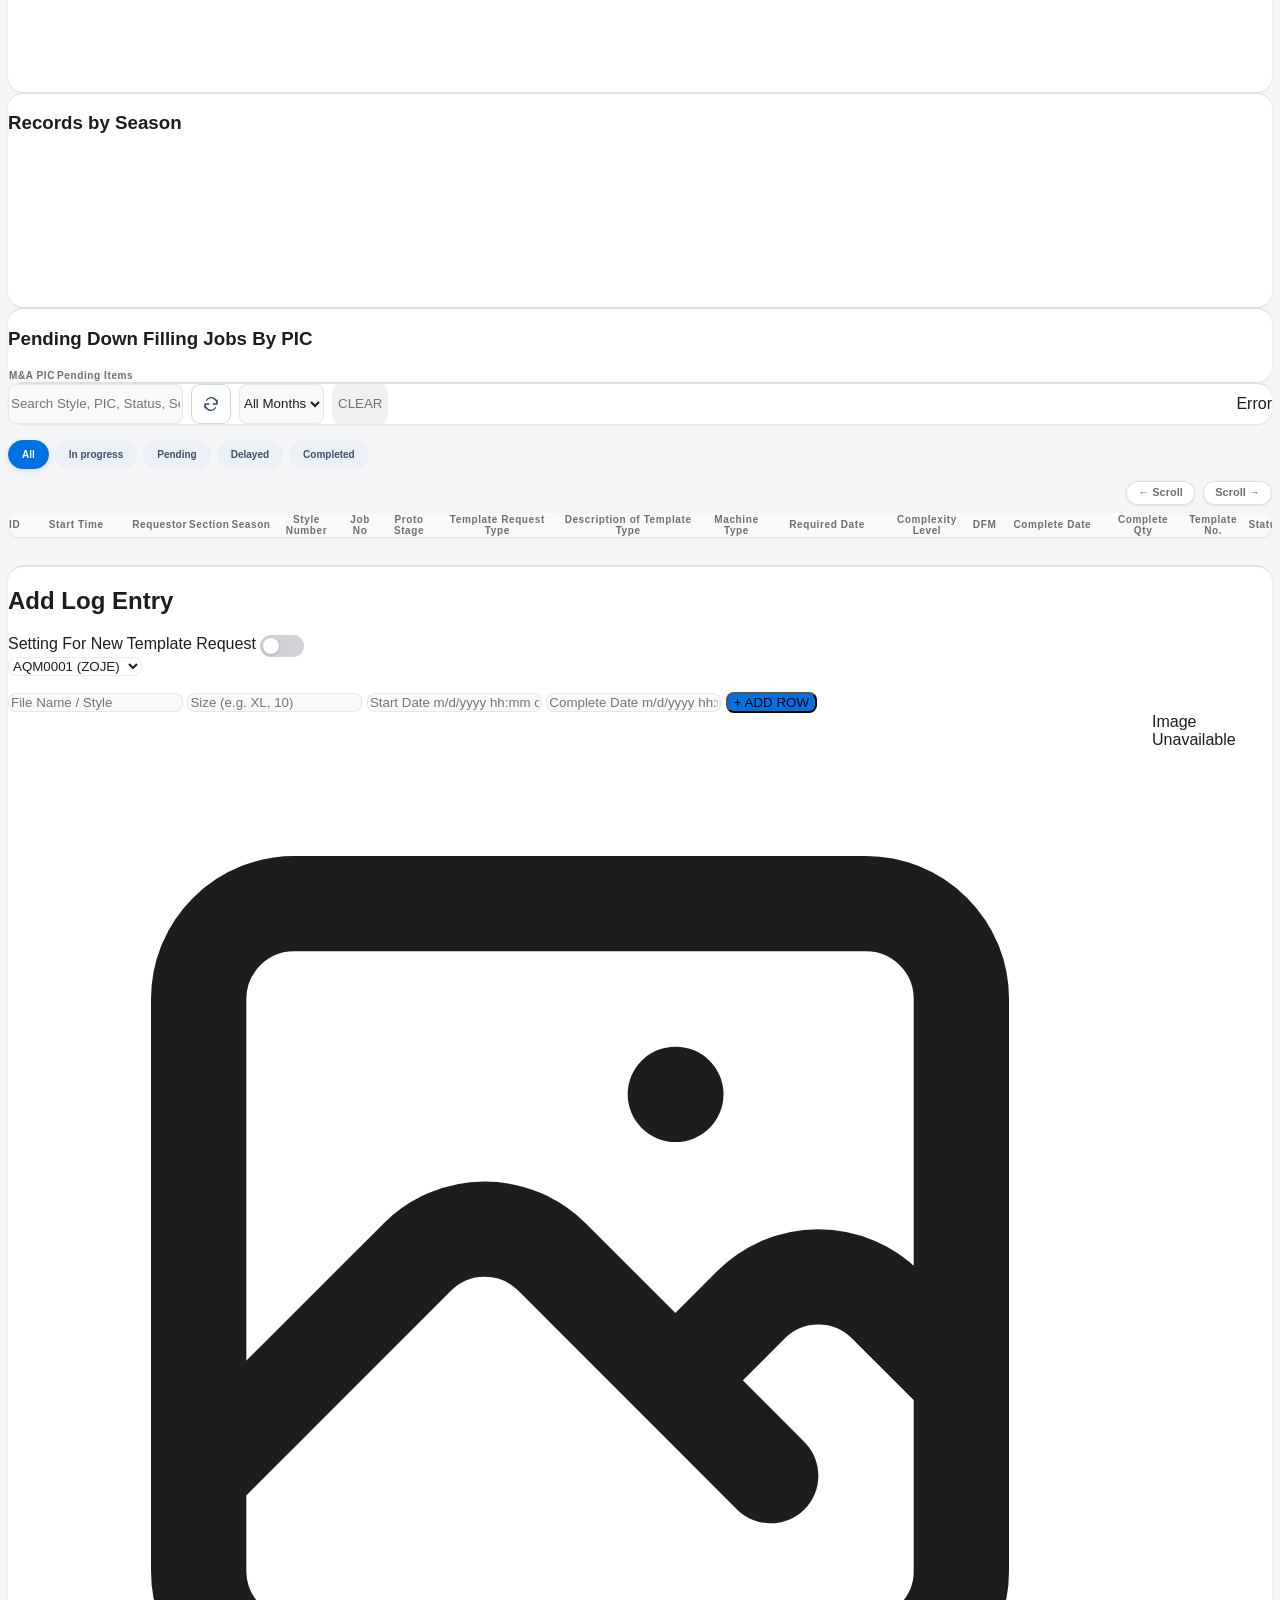
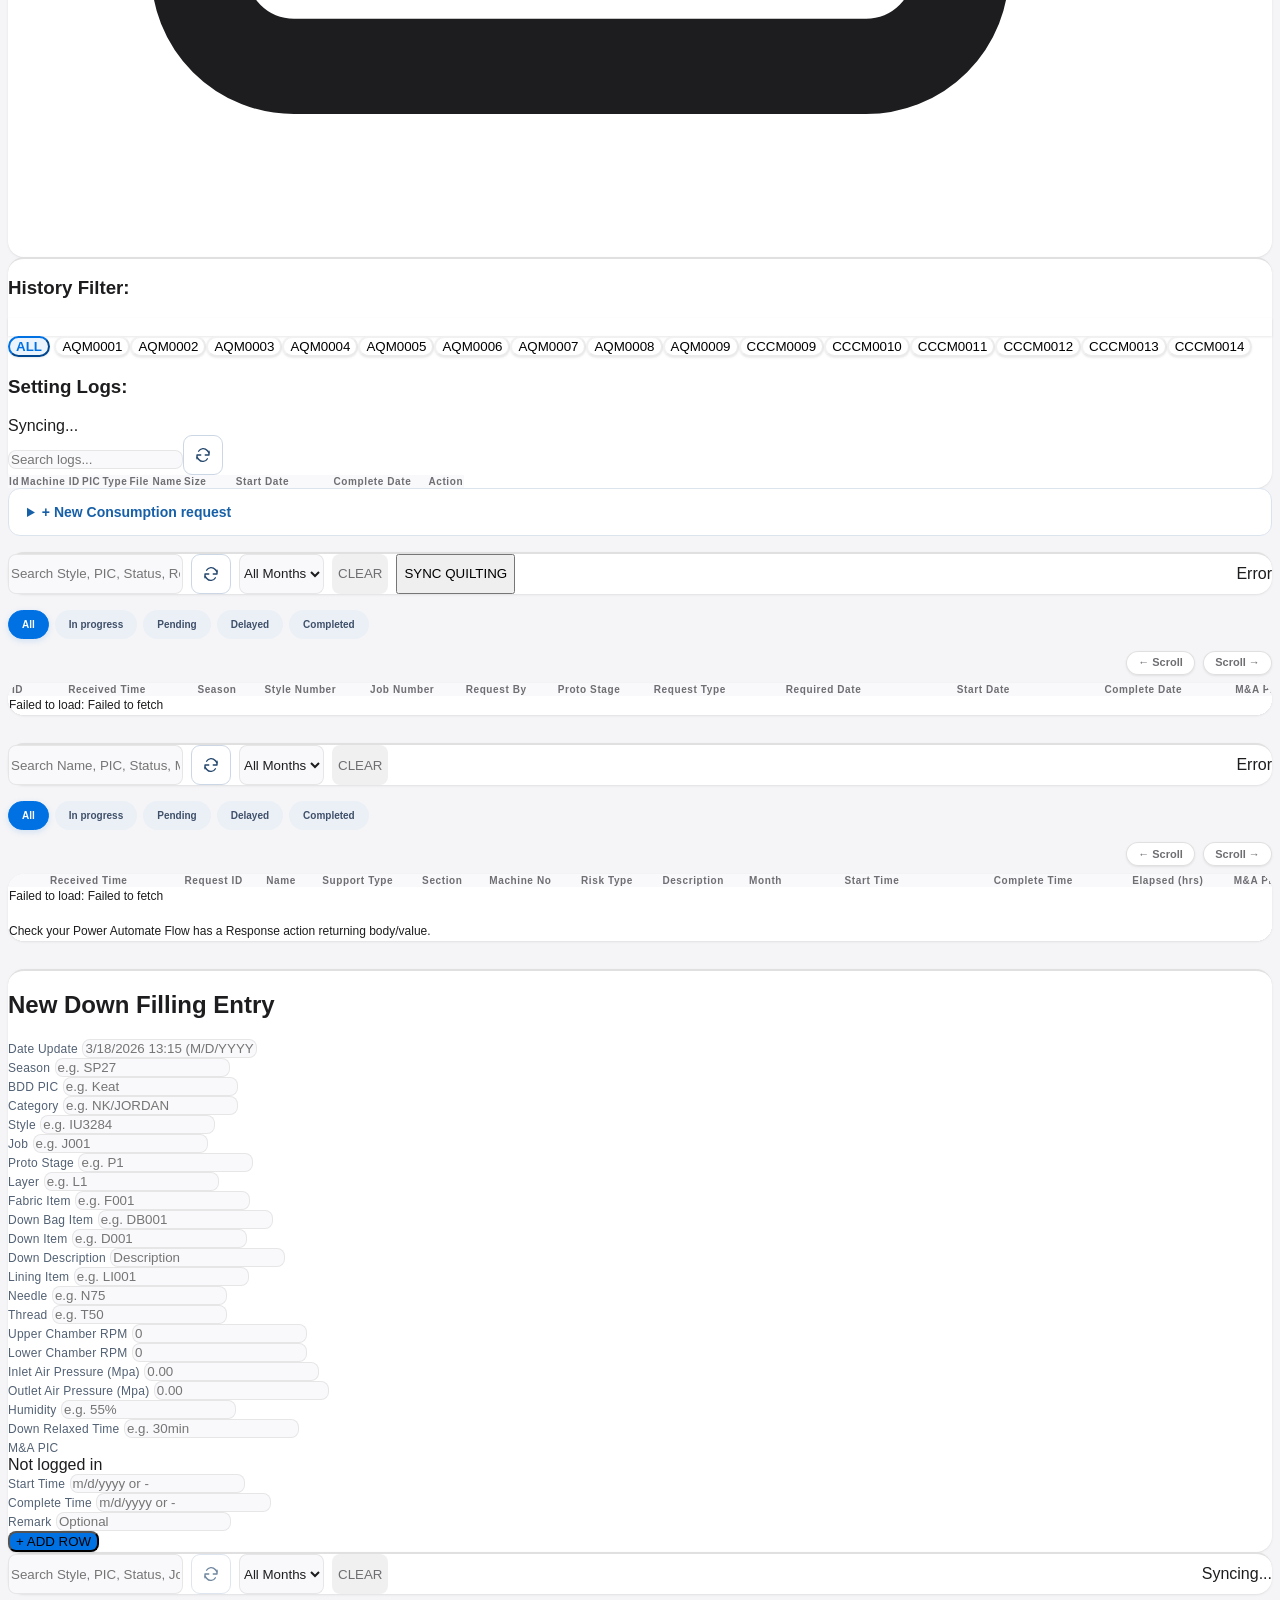
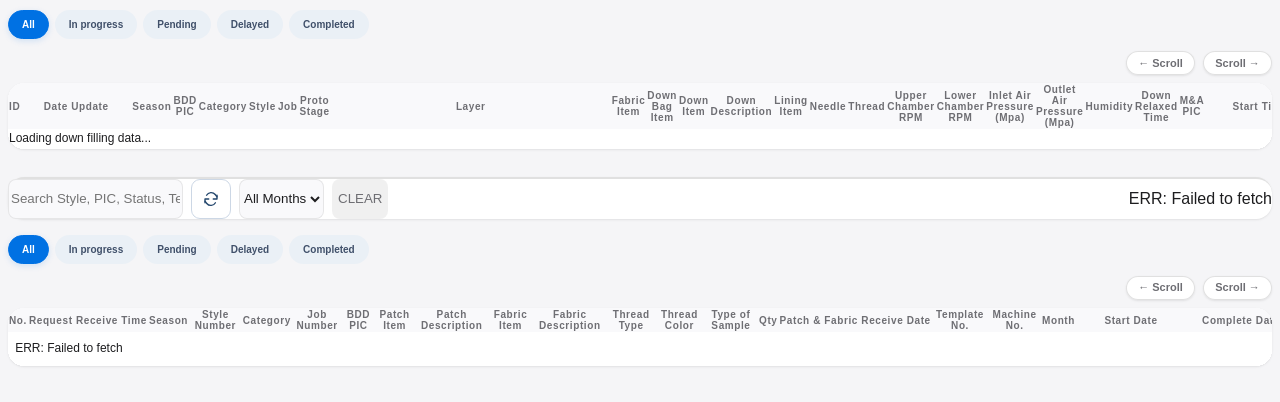
==== commit 825b10bc: "Add files via upload" ====
--- a/index.html
+++ b/index.html
@@ -6,599 +6,10 @@
     <title>M&A | Garment Automation Portal</title>
     <link rel="icon" type="image/svg+xml" href="data:image/svg+xml,%3Csvg xmlns='http://www.w3.org/2000/svg' viewBox='0 0 68 48'%3E%3Cg fill='%230514ff'%3E%3Cpath d='M9 4h7L7 44H0z'/%3E%3Cpath d='M21 4h12L24 44H12z'/%3E%3Cpath d='M44 4h21c2 0 3 2 3 4l-7 28c-1 5-5 8-10 8H34c-4 0-7-3-6-7l7-26c1-4 5-7 9-7z'/%3E%3C/g%3E%3C/svg%3E">
     <link rel="stylesheet" href="./portal-tailwind.css">
+    <link rel="stylesheet" href="./portal-experience.css?v=20260907b">
     <link rel="preconnect" href="https://cdn.jsdelivr.net" crossorigin>
     <script src="https://cdn.jsdelivr.net/npm/chart.js" defer></script>
-    <style>
-        /* ── Apple-inspired Design System ── */
-        :root {
-            --bg:       #f5f5f7;
-            --surface:  #ffffff;
-            --surface2: #f9f9fb;
-            --border:   rgba(0,0,0,0.08);
-            --border2:  rgba(0,0,0,0.12);
-            --text-1:   #1d1d1f;
-            --text-2:   #6e6e73;
-            --text-3:   #aeaeb2;
-            --accent:   #0071e3;
-            --accent-h: #0077ed;
-            --radius-lg: 16px;
-            --radius-md: 12px;
-            --radius-sm: 8px;
-            --shadow-sm: 0 1px 3px rgba(0,0,0,0.06), 0 1px 2px rgba(0,0,0,0.04);
-            --shadow-md: 0 4px 16px rgba(0,0,0,0.08), 0 1px 3px rgba(0,0,0,0.04);
-        }
-
-        * { box-sizing: border-box; }
-        body { background: var(--bg); font-family: -apple-system, BlinkMacSystemFont, 'SF Pro Text', 'Helvetica Neue', Arial, sans-serif; color: var(--text-1); -webkit-font-smoothing: antialiased; }
-
-        /* Header */
-        header { background: rgba(255,255,255,0.85) !important; backdrop-filter: saturate(180%) blur(20px); -webkit-backdrop-filter: saturate(180%) blur(20px); border: 1px solid var(--border) !important; border-radius: var(--radius-lg) !important; box-shadow: var(--shadow-md) !important; }
-
-        /* Nav */
-        nav { background: rgba(255,255,255,0.85) !important; backdrop-filter: blur(20px); border: 1px solid var(--border) !important; border-radius: var(--radius-lg) !important; box-shadow: var(--shadow-sm) !important; padding: 4px 6px; gap: 2px; }
-        nav button { border-radius: 10px !important; border-bottom: none !important; padding: 8px 14px !important; font-size: 12px !important; letter-spacing: 0.01em; font-weight: 500 !important; color: var(--text-2) !important; transition: background 0.15s ease, color 0.15s ease; }
-        nav button:hover { background: rgba(0,0,0,0.04) !important; color: var(--text-1) !important; }
-        .tab-active { background: rgba(0,113,227,0.1) !important; color: var(--accent) !important; border-bottom: none !important; font-weight: 800 !important; letter-spacing: 0.02em !important; }
-
-        /* Cards */
-        .bg-white { background: var(--surface) !important; }
-        .rounded-xl { border-radius: var(--radius-lg) !important; }
-        .shadow-sm { box-shadow: var(--shadow-sm) !important; }
-        .border { border-color: var(--border) !important; }
-        .border-b { border-bottom-color: var(--border) !important; }
-        .border-t { border-top-color: var(--border) !important; }
-
-        /* Stat cards subtle gradient top border */
-        .bg-white.p-6.rounded-xl, .bg-white.p-5.rounded-xl {
-            border-top: 2px solid var(--border2) !important;
-        }
-
-        /* Inputs */
-        input, select {
-            border-radius: var(--radius-sm) !important;
-            border: 1px solid var(--border2) !important;
-            background: var(--surface2) !important;
-            color: var(--text-1) !important;
-            font-family: inherit;
-            transition: border-color 0.15s, box-shadow 0.15s;
-        }
-        input:focus, select:focus { border-color: var(--accent) !important; box-shadow: 0 0 0 3px rgba(0,113,227,0.15) !important; outline: none; background: #fff !important; }
-
-        /* Buttons */
-        button { font-family: inherit; }
-        .bg-blue-600 { background: var(--accent) !important; border-radius: var(--radius-sm) !important; }
-        .bg-blue-600:hover { background: var(--accent-h) !important; }
-        .bg-slate-800 { background: #1d1d1f !important; border-radius: var(--radius-sm) !important; }
-        .bg-slate-800:hover { background: var(--accent) !important; }
-        .bg-emerald-600 { border-radius: var(--radius-sm) !important; }
-        .bg-slate-200 { border-radius: var(--radius-sm) !important; background: rgba(0,0,0,0.06) !important; color: var(--text-2) !important; border: none !important; }
-        .bg-slate-200:hover { background: rgba(0,0,0,0.1) !important; }
-
-        /* Table */
-        table { border-collapse: separate; border-spacing: 0; }
-        thead th { background: var(--surface2) !important; font-size: 10px !important; letter-spacing: 0.06em; color: var(--text-2) !important; font-weight: 700; }
-        tbody tr:hover td { background: rgba(0,113,227,0.03) !important; }
-
-        /* Login area */
-        #userSessionArea { background: var(--surface2) !important; border-top: 1px solid var(--border) !important; border-radius: 0 0 var(--radius-lg) var(--radius-lg) !important; }
-
-        /* Badge pills */
-        .rounded-full { border-radius: 100px !important; }
-
-        /* Machine btn */
-        .machine-btn:active { transform: scale(0.96); }
-        .active-filter { border-color: var(--accent) !important; background: rgba(0,113,227,0.08) !important; color: var(--accent) !important; border-width: 2px; font-weight: 800; }
-
-        /* Toggle */
-        .switch { position: relative; display: inline-block; width: 44px; height: 22px; }
-        .switch input { opacity: 0; width: 0; height: 0; }
-        .slider { position: absolute; cursor: pointer; top: 0; left: 0; right: 0; bottom: 0; background-color: #d1d1d6; transition: .3s cubic-bezier(0.4,0,0.2,1); border-radius: 34px; }
-        .slider:before { position: absolute; content: ""; height: 16px; width: 16px; left: 3px; bottom: 3px; background-color: white; transition: .3s cubic-bezier(0.4,0,0.2,1); border-radius: 50%; box-shadow: 0 1px 3px rgba(0,0,0,0.2); }
-        input:checked + .slider { background-color: var(--accent); }
-        input:checked + .slider:before { transform: translateX(22px); }
-        .portal-mode-switch .slider, .portal-mode-switch .slider:before { transition-duration: 0.18s; }
-        .portal-mode-switch input:checked + .slider { background-color: #34c759; }
-        .portal-mode-switch input:focus-visible + .slider { box-shadow: 0 0 0 3px rgba(0,113,227,0.2); }
-
-        @keyframes pulse-green { 0%{opacity:1}50%{opacity:0.5}100%{opacity:1} }
-        .sync-active { animation: pulse-green 2s infinite; }
-
-        @keyframes task-urgent-breathe {
-            0%, 100% { transform: scale(0.95); opacity: 0.6; }
-            50% { transform: scale(1.05); opacity: 1; }
-        }
-        .task-urgent-dot { animation: task-urgent-breathe 2s ease-in-out infinite; }
-        @media (prefers-reduced-motion: reduce) {
-            .task-urgent-dot { animation: none; opacity: 1; transform: none; }
-            .portal-mode-switch .slider, .portal-mode-switch .slider:before { transition: none; }
-        }
-
-        .dashboard-report-btn {
-            display: inline-flex;
-            align-items: center;
-            justify-content: center;
-            min-height: 40px;
-            padding: 0 1.1rem;
-            border-radius: var(--radius-sm);
-            background: #1d1d1f;
-            color: #fff;
-            font-size: 11px;
-            font-weight: 900;
-            letter-spacing: 0.12em;
-            text-transform: uppercase;
-            box-shadow: var(--shadow-sm);
-            transition: transform 0.15s ease, background 0.15s ease, opacity 0.15s ease;
-        }
-        .dashboard-report-btn:hover { background: var(--accent); transform: translateY(-1px); }
-        .dashboard-report-btn:disabled { opacity: 0.58; cursor: wait; transform: none; }
-        .dashboard-report-btn.hidden { display: none !important; }
-        .dashboard-report-progress {
-            display: inline-flex;
-            align-items: center;
-            min-height: 34px;
-            padding: 0 12px;
-            border-radius: 999px;
-            background: rgba(226, 232, 240, 0.72);
-            color: var(--text-2);
-            font-size: 11px;
-            font-weight: 800;
-            letter-spacing: 0.06em;
-            text-transform: uppercase;
-            white-space: nowrap;
-            max-width: min(360px, 42vw);
-            overflow: hidden;
-            text-overflow: ellipsis;
-        }
-        .dashboard-report-progress.hidden { display: none !important; }
-        .ma-report-capture-host {
-            position: fixed;
-            left: -12000px;
-            top: 0;
-            width: 794px;
-            background: #fff;
-            color: #1d1d1f;
-            pointer-events: none;
-            z-index: -1;
-        }
-        .ma-report-page {
-            width: 794px;
-            height: 1123px;
-            min-height: 1123px;
-            padding: 28px;
-            background: #fff;
-            color: #1d1d1f;
-            font-family: -apple-system, BlinkMacSystemFont, 'SF Pro Text', 'Helvetica Neue', Arial, sans-serif;
-            box-sizing: border-box;
-            overflow: hidden;
-        }
-        .ma-report-page + .ma-report-page { margin-top: 24px; }
-        .ma-report-page-header {
-            display: flex;
-            align-items: flex-start;
-            justify-content: space-between;
-            gap: 16px;
-            padding-bottom: 14px;
-            margin-bottom: 18px;
-            border-bottom: 1px solid rgba(0,0,0,0.1);
-        }
-        .ma-report-page-title {
-            font-size: 22px;
-            line-height: 1.1;
-            font-weight: 900;
-            color: #1d1d1f;
-            letter-spacing: 0;
-        }
-        .ma-report-page-meta {
-            font-size: 10px;
-            line-height: 1.4;
-            font-weight: 800;
-            color: #8b95a8;
-            letter-spacing: 0.08em;
-            text-transform: uppercase;
-            text-align: right;
-            white-space: nowrap;
-        }
-        .ma-report-page-body {
-            transform-origin: top left;
-            width: 100%;
-        }
-        .ma-report-page button,
-        .ma-report-page .portal-scroll-controls,
-        .ma-report-page #slaModal,
-        .ma-report-page .fixed {
-            display: none !important;
-        }
-        .ma-report-page .sticky { position: static !important; }
-        .ma-report-page .overflow-y-auto,
-        .ma-report-page .overflow-x-auto {
-            max-height: none !important;
-            overflow: hidden !important;
-        }
-        .ma-report-page .shadow-sm { box-shadow: none !important; }
-        .ma-report-page table {
-            width: 100% !important;
-            min-width: 0 !important;
-            table-layout: auto !important;
-        }
-        .ma-report-page th,
-        .ma-report-page td {
-            font-size: 9px !important;
-            line-height: 1.25 !important;
-            padding: 6px 7px !important;
-        }
-        .ma-report-page canvas,
-        .ma-report-page .ma-report-chart {
-            max-width: 100% !important;
-            height: auto !important;
-        }
-        .ma-report-page .h-\[300px\] {
-            height: auto !important;
-            min-height: 210px;
-        }
-        .ma-report-kpi-grid {
-            display: grid;
-            grid-template-columns: repeat(4, minmax(0, 1fr));
-            gap: 10px;
-            margin-bottom: 14px;
-        }
-        .ma-report-kpi-card {
-            border: 1px solid rgba(148,163,184,0.28);
-            border-radius: 12px;
-            padding: 12px;
-            background: #fff;
-        }
-        .ma-report-kpi-label {
-            font-size: 8px;
-            line-height: 1.2;
-            font-weight: 900;
-            color: #94a3b8;
-            letter-spacing: 0.12em;
-            text-transform: uppercase;
-            margin-bottom: 6px;
-        }
-        .ma-report-kpi-value {
-            font-size: 24px;
-            line-height: 1;
-            font-weight: 900;
-            color: #1f2937;
-            letter-spacing: 0;
-        }
-        .ma-report-chart-grid {
-            display: grid;
-            grid-template-columns: repeat(2, minmax(0, 1fr));
-            gap: 12px;
-            margin-bottom: 14px;
-        }
-        .ma-report-panel {
-            border: 1px solid rgba(148,163,184,0.28);
-            border-radius: 14px;
-            background: #fff;
-            padding: 12px;
-            overflow: hidden;
-        }
-        .ma-report-panel-title {
-            font-size: 9px;
-            line-height: 1.2;
-            font-weight: 900;
-            color: #64748b;
-            letter-spacing: 0.12em;
-            text-transform: uppercase;
-            margin-bottom: 10px;
-        }
-        .ma-report-panel .ma-report-chart {
-            display: block;
-            width: 100%;
-            max-height: 230px;
-            object-fit: contain;
-        }
-        .ma-report-compact-table {
-            width: 100%;
-            border-collapse: collapse;
-            font-size: 9px;
-            line-height: 1.3;
-        }
-        .ma-report-compact-table th {
-            text-align: left;
-            color: #64748b;
-            background: #f8fafc;
-            border-bottom: 1px solid rgba(148,163,184,0.28);
-            font-size: 8px !important;
-            letter-spacing: 0.1em;
-            text-transform: uppercase;
-        }
-        .ma-report-compact-table td {
-            border-bottom: 1px solid rgba(148,163,184,0.2);
-            color: #1f2937;
-            vertical-align: top;
-        }
-        .ma-report-pill {
-            display: inline-block;
-            margin: 0 4px 4px 0;
-            padding: 3px 6px;
-            border-radius: 6px;
-            background: #eef4ff;
-            color: #2457d6;
-            font-size: 8px;
-            font-weight: 900;
-            white-space: nowrap;
-        }
-        .ma-report-muted {
-            color: #94a3b8;
-            font-weight: 800;
-        }
-
-        /* Table cells */
-        td { font-size: 0.8rem; line-height: 1.2rem; }
-        /* Date/time cells must never wrap — add whitespace-nowrap to any td with date data */
-        td.date-cell, th.date-col { white-space: nowrap; min-width: 110px; }
-        .manual-input { font-size: 10px; padding: 4px 6px; border: 1px solid var(--border2) !important; border-radius: 6px; width: 110px; outline: none; margin-bottom: 2px; font-family: -apple-system, monospace; background: var(--surface2) !important; }
-        .admin-input { border: 1px solid rgba(0,113,227,0.4) !important; background: rgba(0,113,227,0.04) !important; font-weight: 600; }
-        .qty-input { width: 60px; font-weight: bold; color: var(--accent); border: 1px solid var(--border2) !important; }
-        .manual-input:focus { border-color: var(--accent) !important; box-shadow: 0 0 0 3px rgba(0,113,227,0.12) !important; background: #fff !important; }
-        #downTable .manual-input,
-        #downTable .admin-input,
-        #downTable button,
-        #downTable tr,
-        #downTable td {
-            transition: none !important;
-            animation: none !important;
-        }
-        #downTable .manual-input {
-            min-height: 26px;
-            margin-bottom: 0;
-            transform: none !important;
-            will-change: auto;
-        }
-        #downTable .down-save-btn:disabled {
-            opacity: 0.68;
-            cursor: wait;
-        }
-        .date-picker-active { border-color: var(--accent) !important; box-shadow: 0 0 0 3px rgba(0,113,227,0.18) !important; background: #fff !important; }
-        .date-picker-popover {
-            position: fixed;
-            z-index: 9999;
-            width: 260px;
-            padding: 12px;
-            background: rgba(255,255,255,0.98);
-            border: 1px solid var(--border);
-            border-radius: var(--radius-md);
-            box-shadow: 0 18px 50px rgba(0,0,0,0.16), 0 4px 12px rgba(0,0,0,0.08);
-            backdrop-filter: blur(20px);
-        }
-        .date-picker-popover.hidden { display: none; }
-        .date-picker-popover label {
-            display: block;
-            margin-bottom: 4px;
-            font-size: 9px;
-            font-weight: 800;
-            letter-spacing: 0.08em;
-            text-transform: uppercase;
-            color: var(--text-2);
-        }
-        .date-picker-popover input {
-            width: 100%;
-            padding: 7px 8px;
-            font-size: 12px;
-        }
-        .date-picker-actions {
-            display: flex;
-            justify-content: flex-end;
-            gap: 6px;
-            margin-top: 10px;
-        }
-        .date-picker-actions button {
-            padding: 6px 10px;
-            font-size: 10px;
-            font-weight: 800;
-        }
-
-        #machineImg { transition: opacity 0.3s ease-in-out; opacity: 1; }
-        .scrollbar-none::-webkit-scrollbar { display: none; }
-        .scrollbar-none { -ms-overflow-style: none; scrollbar-width: none; }
-
-        /* Shared search/table shells for Template/Patch/Consumption/Support/Down Filling */
-        .portal-filter-shell {
-            width: 100%;
-        }
-        .portal-filter-row {
-            display: flex;
-            justify-content: space-between;
-            align-items: center;
-            gap: 1rem;
-        }
-        .portal-filter-controls {
-            flex: 1 1 auto;
-            display: flex;
-            gap: 0.5rem;
-            min-width: 0;
-        }
-        .portal-filter-controls > input {
-            min-width: 0;
-        }
-        .portal-table-shell {
-            width: 100%;
-            overflow-x: auto;
-        }
-        .portal-scroll-controls {
-            position: sticky;
-            top: 72px;
-            z-index: 30;
-            display: inline-flex;
-            justify-content: flex-end;
-            float: right;
-            gap: 0.5rem;
-            margin-bottom: 0.5rem;
-            padding: 0;
-            background: transparent;
-        }
-        .portal-scroll-btn {
-            border: 1px solid var(--border2);
-            background: rgba(255,255,255,0.96);
-            color: var(--text-2);
-            border-radius: 999px;
-            padding: 0.35rem 0.7rem;
-            font-size: 11px;
-            font-weight: 700;
-            line-height: 1;
-            box-shadow: var(--shadow-sm);
-            transition: background 0.15s ease, color 0.15s ease, border-color 0.15s ease;
-        }
-        .portal-scroll-btn:hover {
-            background: rgba(0,113,227,0.08);
-            color: var(--accent);
-            border-color: rgba(0,113,227,0.2);
-        }
-        @media (max-width: 767px), (pointer: coarse) {
-            .portal-scroll-controls {
-                display: none !important;
-            }
-        }
-        .portal-wide-table {
-            width: 100%;
-            min-width: 1400px;
-            table-layout: auto;
-        }
-        .portal-data-table tbody td,
-        .portal-data-table tbody td span,
-        .portal-data-table tbody td div,
-        .portal-data-table tbody td p {
-            font-size: 12px !important;
-            line-height: 1.45 !important;
-        }
-        .portal-data-table tbody td .manual-input,
-        .portal-data-table tbody td .qty-input {
-            font-size: 10px !important;
-        }
-        #downTable tr.down-row-editing {
-            background: rgba(59, 130, 246, 0.045);
-        }
-        .patch-compact-table tbody tr {
-            height: 34px;
-        }
-        .patch-compact-table tbody td {
-            padding: 0.32rem 0.45rem !important;
-            vertical-align: middle;
-        }
-        .patch-compact-table tbody .manual-input,
-        .patch-compact-table tbody .qty-input {
-            min-height: 28px;
-            padding: 0.28rem 0.45rem;
-            font-size: 10px !important;
-        }
-        .patch-text-toggle {
-            display: block;
-            width: 100%;
-            max-width: 320px;
-            padding: 0;
-            border: 0;
-            background: transparent;
-            color: #334155;
-            text-align: left;
-            cursor: pointer;
-        }
-        .patch-text-toggle:hover .patch-text-body {
-            color: #1f2937;
-        }
-        .patch-text-toggle .patch-text-body {
-            display: -webkit-box;
-            -webkit-box-orient: vertical;
-            -webkit-line-clamp: 2;
-            overflow: hidden;
-            font-size: 10px;
-            line-height: 1.25;
-            word-break: break-word;
-        }
-        .patch-text-toggle.is-expanded .patch-text-body {
-            display: block;
-            -webkit-line-clamp: unset;
-            overflow: visible;
-        }
-        .patch-row-expanded .patch-text-toggle .patch-text-body {
-            display: block;
-            -webkit-line-clamp: unset;
-            overflow: visible;
-        }
-        .patch-expand-hint {
-            display: inline-block;
-            margin-top: 1px;
-            color: #94a3b8;
-            font-size: 8px;
-            font-weight: 700;
-            letter-spacing: 0.01em;
-            text-transform: none;
-        }
-        .patch-text-toggle:hover .patch-expand-hint {
-            color: #64748b;
-        }
-        .down-layer-col {
-            min-width: 280px !important;
-        }
-        .down-layer-cell {
-            min-width: 280px;
-            max-width: 320px;
-            white-space: normal;
-            word-break: break-word;
-        }
-
-        /* Section dividers */
-        .section-divider span { background: var(--bg); }
-
-        @media (max-width: 640px) {
-            td, th { font-size: 0.65rem !important; padding: 0.35rem 0.5rem !important; }
-            .manual-input { width: 80px !important; font-size: 9px !important; }
-            .qty-input { width: 48px !important; }
-            .patch-compact-table tbody tr { height: 30px; }
-            .patch-compact-table tbody td { padding: 0.24rem 0.35rem !important; }
-            .patch-text-toggle { max-width: 240px; }
-            .patch-text-toggle .patch-text-body {
-                -webkit-line-clamp: 1;
-                font-size: 9px;
-            }
-            nav button { padding: 7px 10px !important; font-size: 9px !important; }
-            .portal-header-top {
-                flex-direction: column !important;
-                align-items: stretch !important;
-                gap: 12px !important;
-            }
-            .portal-brand-row {
-                width: 100%;
-            }
-            .portal-shortcut-row {
-                width: 100%;
-                display: grid !important;
-                grid-template-columns: repeat(4, minmax(0, 1fr));
-                gap: 6px !important;
-            }
-            .portal-shortcut-row a {
-                min-width: 0;
-                padding-left: 6px !important;
-                padding-right: 6px !important;
-                font-size: 9px !important;
-            }
-            .portal-filter-row {
-                flex-direction: column;
-                align-items: stretch;
-            }
-            .portal-filter-controls {
-                flex-wrap: wrap;
-            }
-        }
-        .portal-logo-link {
-            display: inline-flex;
-            align-items: center;
-            justify-content: center;
-            height: 38px;
-            min-width: 38px;
-            flex-shrink: 0;
-            cursor: pointer;
-            text-decoration: none;
-        }
-        .portal-logo-link:focus-visible {
-            outline: 3px solid rgba(37, 99, 235, 0.24);
-            outline-offset: 4px;
-            border-radius: 12px;
-        }
-    </style>
+    <link rel="stylesheet" href="./portal-base.css?v=20260907b">
 </head>
 <body class="p-3 md:p-5 font-sans" style="background:var(--bg);min-height:100vh">
     <div id="portal-shell" class="max-w-[1600px] mx-auto">
@@ -1849,9622 +1260,9 @@
         </div>
     </div>
 
-    <script>
-    (function () {
-        if (location.protocol === 'file:' || !/github\.io$/i.test(location.hostname)) return;
-        const parts = location.pathname.split('/').filter(Boolean);
-        if (!parts.length) return;
-        const repoBase = '/' + parts[0] + '/';
-        document.querySelectorAll('[data-site-href]').forEach((el) => {
-            const target = String(el.getAttribute('data-site-href') || '').replace(/^\.?\//, '');
-            if (target) el.setAttribute('href', repoBase + target);
-        });
-    })();
-
-    const ATT_MEMBERS = ['Phone','James','Ram','Keat','Viki','Mark','Joe','Gavin'];
-    const PIC_EFFECTIVE_END_DATES = Object.freeze({ Ram: '2026-06-30' });
-    const ATT_EDITORS = ['Gavin','Joe'];
-    let attData = {};
-
-    function isPICActiveForMonth(pic, year, monthIndex) {
-        const endDate = PIC_EFFECTIVE_END_DATES[pic];
-        if (!endDate) return true;
-        const [endYear, endMonth] = endDate.split('-').map(Number);
-        return year < endYear || (year === endYear && monthIndex < endMonth);
-    }
-
-    function activePICsForMonth(year, monthIndex) {
-        return ATT_MEMBERS.filter(pic => isPICActiveForMonth(pic, year, monthIndex));
-    }
-
-    function currentAssignablePICs(currentPIC = '') {
-        const today = new Date();
-        const activeMembers = activePICsForMonth(today.getFullYear(), today.getMonth());
-        return [...new Set([...activeMembers, ...(currentPIC && currentPIC !== '---' ? [currentPIC] : [])])];
-    }
-
-    function loadAttData() {
-        try {
-            const saved = localStorage.getItem('ma_attendance');
-            attData = saved ? JSON.parse(saved) : {};
-        } catch (e) {
-            attData = {};
-        }
-    }
-
-    async function fetchAttendanceFromCloud() {
-        try {
-            const ctrl = new AbortController();
-            const timer = setTimeout(() => ctrl.abort(), 20000);
-            const res = await fetch(attendanceFetchURL + "&cb=" + Date.now(), { method: 'POST', body: JSON.stringify({}), signal: ctrl.signal });
-            clearTimeout(timer);
-            if (!res.ok) return;
-            const raw = await res.text();
-            let parsed;
-            try { parsed = JSON.parse(raw); } catch (e) { return; }
-            const rows = extractRows(parsed);
-            if (!rows.length) return;
-            const months = ["Jan","Feb","Mar","Apr","May","Jun","Jul","Aug","Sep","Oct","Nov","Dec"];
-            rows.forEach(row => {
-                let rawMonth = row.Month || row.month || '';
-                let monthIndex = -1;
-                let fullYear = 0;
-                if (typeof rawMonth === 'number' || (!isNaN(rawMonth) && String(rawMonth).length > 4 && !String(rawMonth).includes('-'))) {
-                    const serial = parseFloat(rawMonth);
-                    if (serial > 40000 && serial < 60000) {
-                        const date = new Date((serial - 25569) * 86400 * 1000);
-                        monthIndex = date.getUTCMonth();
-                        fullYear = date.getUTCFullYear();
-                    }
-                }
-                const monthLabel = String(rawMonth).trim();
-                if (monthIndex < 0 && monthLabel) {
-                    const parts = monthLabel.split('-');
-                    if (parts.length >= 3 && parts[0].length === 4) {
-                        fullYear = parseInt(parts[0], 10);
-                        monthIndex = parseInt(parts[1], 10) - 1;
-                    } else if (parts.length === 2 && isNaN(parts[0])) {
-                        monthIndex = months.indexOf(parts[0]);
-                        fullYear = 2000 + parseInt(parts[1], 10);
-                    }
-                }
-                if (monthIndex < 0 || monthIndex > 11 || !fullYear) return;
-                const key = `${fullYear}-${String(monthIndex + 1).padStart(2, '0')}`;
-                const name = String(row.Name || row.name || '').trim();
-                if (!name) return;
-                if (!attData[key]) attData[key] = {};
-                if (!attData[key][name]) attData[key][name] = {};
-                const daysInMonth = new Date(fullYear, monthIndex + 1, 0).getDate();
-                if (row.Day !== undefined && row.Hours !== undefined) {
-                    const day = parseInt(row.Day || row.day, 10);
-                    if (day >= 1 && day <= 31) attData[key][name][day] = parseFloat(row.Hours || row.hours) || 0;
-                    return;
-                }
-                let hasDayCols = false;
-                for (let day = 1; day <= daysInMonth; day++) {
-                    const value = row[`Day_${day}`];
-                    if (value !== undefined && value !== null) {
-                        attData[key][name][day] = parseFloat(value) || 0;
-                        hasDayCols = true;
-                    }
-                }
-                if (!hasDayCols && (row.Total || row.total)) {
-                    attData[key][name].__total__ = parseFloat(row.Total || row.total) || 0;
-                }
-            });
-            localStorage.setItem('ma_attendance', JSON.stringify(attData));
-            updateDashboard();
-            renderUtilization();
-        } catch (e) {
-        }
-    }
-    </script>
-
-    <script>
-        // --- API URL Constants ---
-        const postURL = "https://defaultb4f081a089004baaa6a8ff79312af2.61.environment.api.powerplatform.com:443/powerautomate/automations/direct/workflows/8467b362b45c4408a5c3b36138d34d8d/triggers/manual/paths/invoke?api-version=1&sp=%2Ftriggers%2Fmanual%2Frun&sv=1.0&sig=kYDfwYnTE9IU71pqIibsp0QU2WYzQ0zORaGj2bjaDAs";
-        const fetchURL = "https://defaultb4f081a089004baaa6a8ff79312af2.61.environment.api.powerplatform.com:443/powerautomate/automations/direct/workflows/47006a48f8764a49ab01dbb665617acf/triggers/manual/paths/invoke?api-version=1&sp=%2Ftriggers%2Fmanual%2Frun&sv=1.0&sig=2eqeoBWF-80BETYDfV2HdHZeqJW7-fDYjd3GXri1wNo";
-        const settingUpdateURL = "https://defaultb4f081a089004baaa6a8ff79312af2.61.environment.api.powerplatform.com:443/powerautomate/automations/direct/workflows/59aefa52cc1d47b28056944b315198a1/triggers/manual/paths/invoke?api-version=1&sp=%2Ftriggers%2Fmanual%2Frun&sv=1.0&sig=hXk74JxLUeOxaesX1sV-rEBBcQE3nbKhYBT51m85SUE";
-        const templateFetchURL = "https://defaultb4f081a089004baaa6a8ff79312af2.61.environment.api.powerplatform.com:443/powerautomate/automations/direct/workflows/81581050d13a4df09275905e9e05e2df/triggers/manual/paths/invoke?api-version=1&sp=%2Ftriggers%2Fmanual%2Frun&sv=1.0&sig=yWugYHV-OyqB2yVi3eSd94XXEA2CgOngdaCVf83xBtA";
-        const updateURL        = "https://defaultb4f081a089004baaa6a8ff79312af2.61.environment.api.powerplatform.com:443/powerautomate/automations/direct/workflows/a37c891f30994fef90aac14c55e2388e/triggers/manual/paths/invoke?api-version=1&sp=%2Ftriggers%2Fmanual%2Frun&sv=1.0&sig=6ostk6jCT6jb4Nx4lBi6fO_56axOeQPPm9Oo1_hcw7c";
-        const supportUpdateURL = "https://defaultb4f081a089004baaa6a8ff79312af2.61.environment.api.powerplatform.com:443/powerautomate/automations/direct/workflows/5caccabc64ae4738b3875a4635d3bd31/triggers/manual/paths/invoke?api-version=1&sp=%2Ftriggers%2Fmanual%2Frun&sv=1.0&sig=bh4SdKl4N38Yc4Ofnvo0Yez6gJciG6raPEmNzEgj6fg";
-        const attendanceUpdateURL = "https://defaultb4f081a089004baaa6a8ff79312af2.61.environment.api.powerplatform.com:443/powerautomate/automations/direct/workflows/b0bdaebbf2104b669de00b09a78add75/triggers/manual/paths/invoke?api-version=1&sp=%2Ftriggers%2Fmanual%2Frun&sv=1.0&sig=5rXFrjS1WABIzdnSZrqhqsxfZqp0G1c7E-GzkSnkqBk";
-        const supportFetchURL = "https://defaultb4f081a089004baaa6a8ff79312af2.61.environment.api.powerplatform.com:443/powerautomate/automations/direct/workflows/cc862bcb25864cf3821934bb3954e426/triggers/manual/paths/invoke?api-version=1&sp=%2Ftriggers%2Fmanual%2Frun&sv=1.0&sig=sd0SSGGkna3TT74vR7V1jTT6E8qPxp-a4O1w0AlrqCY";
-        const laserFetchURL  = "https://defaultb4f081a089004baaa6a8ff79312af2.61.environment.api.powerplatform.com:443/powerautomate/automations/direct/workflows/f7fd69d7c4114bd2af5d8fffe467982a/triggers/manual/paths/invoke?api-version=1&sp=%2Ftriggers%2Fmanual%2Frun&sv=1.0&sig=hAWB_aTnAgdah1KM8cUx2fbYcjNNLN67GGAMOT3jeLI";
-        const laserAddURL    = "https://defaultb4f081a089004baaa6a8ff79312af2.61.environment.api.powerplatform.com:443/powerautomate/automations/direct/workflows/2a02949cf9a843cc820034dbbb755a78/triggers/manual/paths/invoke?api-version=1&sp=%2Ftriggers%2Fmanual%2Frun&sv=1.0&sig=N6f1qPIEpKL-Kyns7-9t1l2KTKpCD90gM--hO5AojvU";
-        const laserUpdateURL = "https://defaultb4f081a089004baaa6a8ff79312af2.61.environment.api.powerplatform.com:443/powerautomate/automations/direct/workflows/b95ddd4d695844b296c4917272ae318e/triggers/manual/paths/invoke?api-version=1&sp=%2Ftriggers%2Fmanual%2Frun&sv=1.0&sig=dp4tjbo8kArWt-sSfRcj3nmBCxL_o42g1mAtqIcTE_c";
-        // Patch Update Flow — Key Column: No., Key Value: triggerBody()?['No.']
-        const patchUpdateURL = "https://defaultb4f081a089004baaa6a8ff79312af2.61.environment.api.powerplatform.com:443/powerautomate/automations/direct/workflows/e1bf8a45c8894344bc743b822de40c56/triggers/manual/paths/invoke?api-version=1&sp=%2Ftriggers%2Fmanual%2Frun&sv=1.0&sig=ATz8Xs7oGW1wvccItJQLzH-bAB04jiHi9GgTN9Ld0Kg";
-        // Attendance Fetch Flow URL
-        // Consumption: use fetch URL for listing, same URL handles add if flow is configured for both
-        const consumptionFetchURL  = "https://defaultb4f081a089004baaa6a8ff79312af2.61.environment.api.powerplatform.com:443/powerautomate/automations/direct/workflows/aee706c4629744f5b5aa3a756eec00f2/triggers/manual/paths/invoke?api-version=1&sp=%2Ftriggers%2Fmanual%2Frun&sv=1.0&sig=tU6CI-qPTZJIJgVViryVC6t9oxk4_gL8xvDgB4e_jwE";
-        const consumptionUpdateURL = "https://defaultb4f081a089004baaa6a8ff79312af2.61.environment.api.powerplatform.com:443/powerautomate/automations/direct/workflows/f0612d5d6e1645c1a3a44c2201299a93/triggers/manual/paths/invoke?api-version=1&sp=%2Ftriggers%2Fmanual%2Frun&sv=1.0&sig=Q_RMUTXSecFlsNb_o2HhIcjrpN_LyunPb4bkvcUJCpI";
-        const consumptionAddURL    = "https://defaultb4f081a089004baaa6a8ff79312af2.61.environment.api.powerplatform.com:443/powerautomate/automations/direct/workflows/116473b95bb84850832555a76351ddd1/triggers/manual/paths/invoke?api-version=1&sp=%2Ftriggers%2Fmanual%2Frun&sv=1.0&sig=ZzA8AD1K6CBOYFBNxzSJv3p2aKFgxvfuD_Q3VJifGGM";
-        const consumptionDeleteURL = "https://defaultb4f081a089004baaa6a8ff79312af2.61.environment.api.powerplatform.com:443/powerautomate/automations/direct/cu/20/workflows/69d9f71b2ce04908973cb565e18bd544/triggers/manual/paths/invoke?api-version=1&sp=%2Ftriggers%2Fmanual%2Frun&sv=1.0&sig=K1aL3BD-vn-zQxsYRIvbsG9x5oTZidgBhA-Cs1vP_SE";
-        const attendanceFetchURL = "https://defaultb4f081a089004baaa6a8ff79312af2.61.environment.api.powerplatform.com:443/powerautomate/automations/direct/workflows/9f7d2b43fe80443ea830ec0ef1631183/triggers/manual/paths/invoke?api-version=1&sp=%2Ftriggers%2Fmanual%2Frun&sv=1.0&sig=0geeH4paQU60TyHlrF0_6_CGqXBmke3BEmk5IiwTxZ0";
-        const actualSplitFetchURL = "https://defaultb4f081a089004baaa6a8ff79312af2.61.environment.api.powerplatform.com:443/powerautomate/automations/direct/workflows/893a170849f34a6092a1f2f57748e3f5/triggers/manual/paths/invoke?api-version=1&sp=%2Ftriggers%2Fmanual%2Frun&sv=1.0&sig=JkzXcmLThFEf9LJWakfp0mn_P0EQ3IWbT2g-KegNm5E";
-        const actualSplitCacheKey = 'ma_attendance2_final_split_rows_cache';
-        // Down Filling URLs
-        const downFetchURL = "https://defaultb4f081a089004baaa6a8ff79312af2.61.environment.api.powerplatform.com:443/powerautomate/automations/direct/workflows/925d86d436044eda8ba9dc7b0d628f8d/triggers/manual/paths/invoke?api-version=1&sp=%2Ftriggers%2Fmanual%2Frun&sv=1.0&sig=WW4a2zXKZfD-IDWzdX_8XYcGa0Qgh1lGxnbz5WHcE3k";
-        const downAddURL = "https://defaultb4f081a089004baaa6a8ff79312af2.61.environment.api.powerplatform.com:443/powerautomate/automations/direct/workflows/89d23341800c48d69fcdedb837093895/triggers/manual/paths/invoke?api-version=1&sp=%2Ftriggers%2Fmanual%2Frun&sv=1.0&sig=aIsZsbMmBRBx2wABXahBVB6b_EuDe9Dv8mEFm3lAIq8";
-        const downUpdateURL = "https://defaultb4f081a089004baaa6a8ff79312af2.61.environment.api.powerplatform.com:443/powerautomate/automations/direct/workflows/f1e333a19f6d4363abb7c5da664c96d9/triggers/manual/paths/invoke?api-version=1&sp=%2Ftriggers%2Fmanual%2Frun&sv=1.0&sig=8U10fyRS0Cb4Rw0d10gQBvOTx-RWDvTSoBZECMiezXo";
-
-        const machineSpecs = { 
-            "AQM0001": { brand: "ZOJE", model: "ZJ-AM5770AH-750" }, 
-            "AQM0002": { brand: "ZOJE", model: "ZJ-AMS-AH-RK900" }, 
-            "AQM0003": { brand: "ZOJE", model: "ZJ-M5-S900H-SF" }, 
-            "AQM0004": { brand: "ZOJE", model: "ZJ-M5-S900H-SF" }, 
-            "AQM0005": { brand: "JUITA", model: "JTK8T-8037AJS" }, 
-            "AQM0006": { brand: "JACK", model: "M9-SS-F13-X" }, 
-            "AQM0007": { brand: "JUITA", model: "JTK8T-8037AJS" }, 
-            "AQM0008": { brand: "JUITA", model: "JTK8T-8037AJS" },
-            "AQM0009": { brand: "JUITA", model: "JT G20-T140M-J" },
-            "CCCM0009": { brand: "JUKI", model: "AMS221ENHS25165" },
-            "CCCM0010": { brand: "JUKI", model: "AMS221ENHS25165" },
-            "CCCM0011": { brand: "JUKI", model: "AMS221ENHS25165" },
-            "CCCM0012": { brand: "JUKI", model: "AMS221ENHS25165" },
-            "CCCM0013": { brand: "JUKI", model: "AMS221ENHS25165" },
-            "CCCM0014": { brand: "JUKI", model: "AMS221ENHS3020S" }
-        };
-
-        function postPortalJson(url, payload, timeoutMs = 25000) {
-            const target = `${url}${url.includes('?') ? '&' : '?'}cb=${Date.now()}`;
-            const controller = new AbortController();
-            const timer = setTimeout(() => controller.abort(), timeoutMs);
-            return fetch(target, {
-                method: 'POST',
-                headers: { 'Content-Type': 'application/json' },
-                body: JSON.stringify(payload || {}),
-                signal: controller.signal
-            }).finally(() => clearTimeout(timer));
-        }
-
-        function delay(ms) {
-            return new Promise(resolve => setTimeout(resolve, ms));
-        }
-
-        const portalDirtyTabs = new Set();
-
-        function getPortalTabFromElement(el) {
-            const tab = el?.closest?.('.tab-content');
-            return tab?.id ? tab.id.replace(/^content-/, '') : '';
-        }
-
-        function isPortalDataEntryElement(el) {
-            if (!el || !['INPUT', 'SELECT', 'TEXTAREA'].includes(el.tagName)) return false;
-            if (el.closest('#datePickerPopover') || el.closest('.portal-filter-shell')) return false;
-            const id = el.id || '';
-            if (
-                id === 'userSelect' ||
-                id === 'monthFilter' ||
-                id === 'fileSearch' ||
-                id.endsWith('Search') ||
-                id.endsWith('MonthFilter') ||
-                id.endsWith('SyncBtn')
-            ) return false;
-            if (el.classList.contains('manual-input') || el.classList.contains('admin-input') || el.classList.contains('qty-input')) return true;
-            return /^(l_|c_|d_|mID$|fName$|fSize$|sTime$|eTime$|requestToggle$)/.test(id);
-        }
-
-        function markPortalTabDirtyFromElement(el) {
-            if (!isPortalDataEntryElement(el)) return;
-            const tab = getPortalTabFromElement(el);
-            if (tab) portalDirtyTabs.add(tab);
-        }
-
-        function clearPortalTabDirty(tabOrElement) {
-            const tab = typeof tabOrElement === 'string' ? tabOrElement : getPortalTabFromElement(tabOrElement);
-            if (tab) portalDirtyTabs.delete(tab);
-        }
-
-        function isPortalTabDirty(tab) {
-            return portalDirtyTabs.has(tab);
-        }
-
-        function canPortalAutoRender(tab, activeEl = document.activeElement) {
-            if (isPortalTabDirty(tab)) return false;
-            const content = document.getElementById(`content-${tab}`);
-            return !(content && activeEl && content.contains(activeEl) && ['INPUT', 'SELECT', 'TEXTAREA'].includes(activeEl.tagName));
-        }
-
-        document.addEventListener('input', event => markPortalTabDirtyFromElement(event.target));
-        document.addEventListener('change', event => markPortalTabDirtyFromElement(event.target));
-
-        function showPortalSaveSuccess(button, options = {}) {
-            if (!button) return;
-            const dirtyTab = getPortalTabFromElement(button);
-            const resetText = options.resetText || 'SAVE';
-            const holdMs = Number(options.holdMs || 2000);
-            button.innerText = 'SAVED ✓';
-            button.disabled = true;
-            setTimeout(() => {
-                button.innerText = resetText;
-                button.disabled = false;
-                clearPortalTabDirty(dirtyTab);
-                if (typeof options.after === 'function') options.after();
-            }, holdMs);
-        }
-
-        async function readPortalWriteResult(response, actionLabel = 'Save') {
-            const rawBody = await response.text().catch(() => '');
-            let parsedBody = null;
-            try { parsedBody = rawBody ? JSON.parse(rawBody) : null; } catch (e) {}
-            const bodyText = String(rawBody || JSON.stringify(parsedBody || '')).toLowerCase();
-            const reportedStatus = String(
-                parsedBody?.status ||
-                parsedBody?.Status ||
-                parsedBody?.result ||
-                parsedBody?.Result ||
-                ''
-            ).toLowerCase();
-            const failurePhrases = [
-                'notfound',
-                'no row was found',
-                'triggerinputschemamismatch',
-                'invalidtemplate',
-                'badrequest',
-                'did not receive a response from an upstream server'
-            ];
-            const flowReportedError =
-                !response.ok ||
-                parsedBody?.ok === false ||
-                parsedBody?.success === false ||
-                !!parsedBody?.error ||
-                Number(parsedBody?.statusCode || parsedBody?.status || 0) >= 400 ||
-                ['failed', 'failure', 'error'].includes(reportedStatus) ||
-                failurePhrases.some(phrase => bodyText.includes(phrase));
-
-            if (flowReportedError) {
-                const detail = rawBody || response.statusText || 'Power Automate did not confirm the update.';
-                throw new Error(`${actionLabel} failed. Data was not updated.\n${detail.substring(0, 400)}`);
-            }
-            return { rawBody, parsedBody };
-        }
-
-        const machineImages = {
-            "AQM0001": "Zoje1.png", "AQM0002": "Zoje2.png", "AQM0003": "Zoje2.png", "AQM0004": "Zoje2.png",
-            "AQM0005": "Juita2.png", "AQM0006": "Jack.png", "AQM0007": "Juita2.png", "AQM0008": "Juita2.png",
-            "AQM0009": "Juita1.png",
-            "CCCM0009": "AMS.png", "CCCM0010": "AMS.png", "CCCM0011": "AMS.png",
-            "CCCM0012": "AMS.png", "CCCM0013": "AMS.png", "CCCM0014": "AMS.png"
-        };
-
-        const machineModels = {
-            "AQM0001": { brand: "ZOJE",  model: "ZJ-AH-RK900" },
-            "AQM0002": { brand: "ZOJE",  model: "ZJ-AH-RK900" },
-            "AQM0003": { brand: "ZOJE",  model: "ZJ-M5-S900H-SF" },
-            "AQM0004": { brand: "ZOJE",  model: "ZJ-M5-S900H-SF" },
-            "AQM0005": { brand: "JUITA", model: "JTK8T-8037AJS" },
-            "AQM0006": { brand: "JACK",  model: "M9-SS-F13-X" },
-            "AQM0007": { brand: "JUITA", model: "JTK8T-8037AJS" },
-            "AQM0008": { brand: "JUITA", model: "JTK8T-8037AJS" },
-            "AQM0009": { brand: "JUITA", model: "JT G20-T140M-J" },
-            "CCCM0009": { brand: "JUKI", model: "AMS221ENHS25165" },
-            "CCCM0010": { brand: "JUKI", model: "AMS221ENHS25165" },
-            "CCCM0011": { brand: "JUKI", model: "AMS221ENHS25165" },
-            "CCCM0012": { brand: "JUKI", model: "AMS221ENHS25165" },
-            "CCCM0013": { brand: "JUKI", model: "AMS221ENHS25165" },
-            "CCCM0014": { brand: "JUKI", model: "AMS221ENHS3020S" }
-        };
-
-        // picList MUST exactly match the Data Validation list in Excel column Q (M&A PIC).
-        // If you add/remove names here, also update the Excel Data Validation list to match.
-    const picList = currentAssignablePICs().filter(pic => pic !== 'Gavin');
-        const TEMPLATE_PENDING_KEY = 'ma_template_pending_updates';
-        const LASER_PENDING_KEY = 'ma_laser_pending_updates';
-        const CONSUMPTION_PENDING_KEY = 'ma_consumption_pending_updates';
-        const TEMPLATE_PENDING_TTL = 30 * 60 * 1000;
-        const TEMPLATE_PENDING_MERGE_MS = 30 * 60 * 1000;
-        const PORTAL_PENDING_TTL = 30 * 60 * 1000;
-        const PORTAL_PENDING_MERGE_MS = 30 * 60 * 1000;
-        let allRecords = [], allTemplates = [], currentUser = sessionStorage.getItem('ma_session_user') || null;
-        let portalViewMode = sessionStorage.getItem('ma_portal_view_mode') === 'view';
-        let editingSettingRowId = null;
-        let templateDataLoaded = false, consumptionDataLoaded = false, quiltingConsumptionSyncing = false;
-        let sectionChart = null, volumeChart = null, templateRequestTypeChart = null, templateValueChart = null;
-        const templateRequestTypeChartOptions = [
-            'Pocket Construction',
-            'Attach Construction',
-            'Quilting',
-            'Positioning & Marking',
-            'Tacking Construction',
-            'Embellishment Stitch',
-            'Tools'
-        ];
-        function isPortalAdmin(user = currentUser) {
-            return user === 'Gavin' || user === 'Joe';
-        }
-
-        function portalEditingEnabled() {
-            return !!currentUser && !portalViewMode;
-        }
-
-        function getTemplateBaseJobNumber(jobNo) {
-            const clean = String(jobNo || '').trim().toUpperCase().replace(/[^A-Z0-9]/g, '');
-            if (!clean || clean === '---' || clean === 'N/A' || clean === '-') return '';
-            const match = clean.match(/[A-Z]{2}\d{3}/);
-            return match ? match[0] : '';
-        }
-
-        function isTemplateJobNumberLike(value) {
-            const clean = String(value || '').trim().toUpperCase().replace(/[^A-Z0-9]/g, '');
-            return /^[A-Z]{2}\d{3}(?:\d{3})?[A-Z]*$/.test(clean);
-        }
-
-        function getTemplateStyleKey(styleNo) {
-            const clean = String(styleNo || '').trim().toUpperCase().replace(/\s+/g, '');
-            if (!clean || clean === '---' || clean === 'N/A' || clean === '-' || isTemplateJobNumberLike(clean)) return '';
-            return clean;
-        }
-
-        const PORTAL_BAR_STYLE = {
-            borderRadius: 4,
-            maxBarThickness: 144,
-            categoryPercentage: 0.96,
-            barPercentage: 0.98
-        };
-
-        function portalBarDataset(config = {}) {
-            return { ...PORTAL_BAR_STYLE, ...config };
-        }
-
-        function getAttendanceMonthKeyFromDashboardFilter(selectedMonthStr, months) {
-            if (!selectedMonthStr || selectedMonthStr === 'ALL') return null;
-            const [mStr, yStr] = String(selectedMonthStr).split('-');
-            const mIdx = months.indexOf(mStr);
-            const parsedYear = parseInt(yStr, 10);
-            if (mIdx < 0 || isNaN(parsedYear)) return null;
-            const fullYear = String(yStr).length === 2 ? parsedYear + 2000 : parsedYear;
-            return `${fullYear}-${String(mIdx + 1).padStart(2, '0')}`;
-        }
-
-        function countAttendanceWorkingDays(selectedMonthStr, months) {
-            const keys = selectedMonthStr === 'ALL'
-                ? Object.keys(attData || {})
-                : [getAttendanceMonthKeyFromDashboardFilter(selectedMonthStr, months)].filter(Boolean);
-            let workingDays = 0;
-            keys.forEach(key => {
-                const monthData = attData?.[key] || {};
-                const days = new Set();
-                Object.values(monthData).forEach(memberData => {
-                    if (!memberData || typeof memberData !== 'object') return;
-                    Object.entries(memberData).forEach(([day, hours]) => {
-                        if (day === '__total__') return;
-                        const dayNum = parseInt(day, 10);
-                        if (dayNum > 0 && (parseFloat(hours) || 0) > 0) days.add(dayNum);
-                    });
-                });
-                workingDays += days.size;
-            });
-            return workingDays;
-        }
-
-        function workingDayAverageLabel(avg, workingDays) {
-            return `Working-day avg ${avg.toFixed(1)}${workingDays ? ` (${workingDays} days)` : ' (no attendance)'}`;
-        }
-
-        function renderTemplateValueList(id, values) {
-            const el = document.getElementById(id);
-            if (!el) return;
-            const sorted = Array.from(values || []).sort((a, b) => a.localeCompare(b, undefined, { numeric: true }));
-            if (!sorted.length) {
-                el.innerHTML = '<span class="text-slate-400 italic">No data</span>';
-                return;
-            }
-            el.title = sorted.join(', ');
-            el.innerHTML = sorted.map(value => `<span class="inline-flex items-center rounded-md border border-slate-200 bg-slate-50 px-2 py-1 font-black text-slate-700">${escapeHtml(value)}</span>`).join('');
-        }
-
-        function loadTemplatePendingUpdates() {
-            try {
-                return JSON.parse(localStorage.getItem(TEMPLATE_PENDING_KEY) || '{}');
-            } catch (e) {
-                return {};
-            }
-        }
-
-        function persistTemplatePendingUpdates(map) {
-            localStorage.setItem(TEMPLATE_PENDING_KEY, JSON.stringify(map));
-        }
-
-        function pruneTemplatePendingUpdates(map) {
-            const now = Date.now();
-            Object.keys(map).forEach(id => {
-                const ts = Number(map[id]?.updatedAt || 0);
-                if (!ts || now - ts > TEMPLATE_PENDING_TTL) delete map[id];
-            });
-            return map;
-        }
-
-        function stageTemplatePendingUpdate(id, patch) {
-            const pending = pruneTemplatePendingUpdates(loadTemplatePendingUpdates());
-            pending[String(id)] = { ...patch, updatedAt: Date.now() };
-            persistTemplatePendingUpdates(pending);
-        }
-
-        function templatePatchMatchesRow(row, patch) {
-            if (!row || !patch) return false;
-            const keys = [
-                'requestor', 'section', 'season', 'style', 'jobNo', 'protoStage', 'templateType',
-                'description', 'machine', 'requiredDate', 'templateNo', 'pic',
-                'completeDateDisplay', 'qty', 'complexity', 'dfm', 'remark', 'cancelled', 'status'
-            ];
-            return keys.every(key => {
-                if (!(key in patch)) return true;
-                return String(row[key] ?? '').trim() === String(patch[key] ?? '').trim();
-            });
-        }
-
-        function mergeTemplatePendingUpdates(rows) {
-            const pending = pruneTemplatePendingUpdates(loadTemplatePendingUpdates());
-            const now = Date.now();
-            const merged = rows.map(row => {
-                const key = String(row.id);
-                const patch = pending[key];
-                if (!patch) return row;
-                if (templatePatchMatchesRow(row, patch)) {
-                    delete pending[key];
-                    return row;
-                }
-                const age = now - Number(patch.updatedAt || 0);
-                if (age > TEMPLATE_PENDING_MERGE_MS) {
-                    delete pending[key];
-                    return row;
-                }
-                return { ...row, ...patch };
-            });
-            persistTemplatePendingUpdates(pending);
-            return merged;
-        }
-
-        function portalPendingStorageKey(kind) {
-            return kind === 'consumption' ? CONSUMPTION_PENDING_KEY : LASER_PENDING_KEY;
-        }
-
-        function loadPortalPendingUpdates(kind) {
-            try {
-                return JSON.parse(localStorage.getItem(portalPendingStorageKey(kind)) || '{}');
-            } catch (e) {
-                return {};
-            }
-        }
-
-        function persistPortalPendingUpdates(kind, map) {
-            try {
-                localStorage.setItem(portalPendingStorageKey(kind), JSON.stringify(map || {}));
-            } catch (e) {
-                console.warn('Unable to persist pending portal updates:', e.message);
-            }
-        }
-
-        function prunePortalPendingUpdates(kind, map) {
-            const now = Date.now();
-            Object.keys(map || {}).forEach(id => {
-                const ts = Number(map[id]?.updatedAt || 0);
-                if (!ts || now - ts > PORTAL_PENDING_TTL) delete map[id];
-            });
-            return map || {};
-        }
-
-        function rowPortalIds(row) {
-            const ids = new Set();
-            ['Id', 'ID', 'id', 'No', 'No.', 'No_x002e_', 'recordID', 'recordId', '__PowerAppsId__'].forEach(key => {
-                const value = row?.[key];
-                if (value !== undefined && value !== null && String(value).trim() !== '') {
-                    ids.add(String(value).trim());
-                }
-            });
-            return Array.from(ids);
-        }
-
-        function stripPortalPatchMeta(patch) {
-            const clean = {};
-            Object.keys(patch || {}).forEach(key => {
-                if (key !== 'updatedAt' && key !== '__matchKeys') clean[key] = patch[key];
-            });
-            return clean;
-        }
-
-        function findPortalPendingForRow(row, pending) {
-            for (const id of rowPortalIds(row)) {
-                if (pending[id]) return { key: id, patch: pending[id] };
-            }
-            return null;
-        }
-
-        function applyPortalPendingPatch(row, patch) {
-            return { ...row, ...stripPortalPatchMeta(patch) };
-        }
-
-        function portalPatchMatchesRow(row, patch) {
-            if (!row || !patch) return false;
-            const clean = stripPortalPatchMeta(patch);
-            const keys = Array.isArray(patch.__matchKeys) && patch.__matchKeys.length ? patch.__matchKeys : Object.keys(clean);
-            return keys.every(key => {
-                if (!(key in row)) return true;
-                return String(row[key] ?? '').trim() === String(clean[key] ?? '').trim();
-            });
-        }
-
-        function mergePortalPendingUpdates(kind, rows) {
-            const pending = prunePortalPendingUpdates(kind, loadPortalPendingUpdates(kind));
-            const now = Date.now();
-            const merged = (rows || []).map(row => {
-                const found = findPortalPendingForRow(row, pending);
-                if (!found) return row;
-                const patch = found.patch;
-                if (portalPatchMatchesRow(row, patch)) {
-                    delete pending[found.key];
-                    return row;
-                }
-                if (now - Number(patch.updatedAt || 0) > PORTAL_PENDING_MERGE_MS) {
-                    delete pending[found.key];
-                    return row;
-                }
-                return applyPortalPendingPatch(row, patch);
-            });
-            persistPortalPendingUpdates(kind, pending);
-            return merged;
-        }
-
-        function stagePortalPendingUpdate(kind, id, patch) {
-            if (!id) return;
-            const pending = prunePortalPendingUpdates(kind, loadPortalPendingUpdates(kind));
-            const key = String(id).trim();
-            const prior = pending[key] || {};
-            const priorKeys = Array.isArray(prior.__matchKeys) ? prior.__matchKeys : [];
-            const nextKeys = Array.isArray(patch.__matchKeys) ? patch.__matchKeys : [];
-            pending[key] = {
-                ...prior,
-                ...patch,
-                __matchKeys: Array.from(new Set([...priorKeys, ...nextKeys])),
-                updatedAt: Date.now()
-            };
-            persistPortalPendingUpdates(kind, pending);
-        }
-
-        function updateRowsWithPortalPatch(rows, id, patch) {
-            const clean = stripPortalPatchMeta(patch);
-            const target = String(id || '').trim();
-            if (!target) return false;
-            let updated = false;
-            (rows || []).forEach(row => {
-                if (rowPortalIds(row).includes(target)) {
-                    Object.assign(row, clean);
-                    updated = true;
-                }
-            });
-            return updated;
-        }
-
-        function schedulePortalWriteRefresh(refreshFn) {
-            [6000, 15000, 30000, 60000].forEach(ms => {
-                setTimeout(() => {
-                    try {
-                        refreshFn(true);
-                    } catch (e) {
-                        console.warn('Delayed portal refresh skipped:', e.message);
-                    }
-                }, ms);
-            });
-        }
-
-        function payloadValue(payload, keys) {
-            for (const key of keys) {
-                if (payload && payload[key] !== undefined && payload[key] !== null) return payload[key];
-            }
-            return undefined;
-        }
-
-        function addPatchAlias(patch, aliases, value) {
-            if (value === undefined) return;
-            aliases.forEach(alias => { patch[alias] = value; });
-            patch.__matchKeys = Array.from(new Set([...(patch.__matchKeys || []), ...aliases]));
-        }
-
-        function safeWriteDashboardSnapshot() {
-            if (typeof writeDashboardSnapshot === 'function') writeDashboardSnapshot();
-        }
-
-        function buildLaserLocalPatchFromPayload(payload) {
-            const patch = { __matchKeys: [] };
-            const id = payloadValue(payload, ['recordID', 'recordId', 'id', 'Id', 'ID']);
-            addPatchAlias(patch, ['Id', 'ID', 'id', 'recordID', 'recordId'], id);
-            addPatchAlias(patch, ['Received Time', 'ReceivedTime', 'Received'], payloadValue(payload, ['receivedTime', 'Received Time', 'ReceivedTime']));
-            addPatchAlias(patch, ['Season'], payloadValue(payload, ['season', 'Season']));
-            addPatchAlias(patch, ['Style Number', 'StyleNumber', 'Style'], payloadValue(payload, ['styleNumber', 'Style Number', 'StyleNumber', 'Style']));
-            addPatchAlias(patch, ['Section'], payloadValue(payload, ['section', 'Section']));
-            addPatchAlias(patch, ['Category'], payloadValue(payload, ['category', 'Category']));
-            addPatchAlias(patch, ['Proto Stage', 'ProtoStage', 'Stage'], payloadValue(payload, ['protoStage', 'Proto Stage', 'ProtoStage', 'Stage']));
-            addPatchAlias(patch, ['Garment Quantity', 'GarmentQty', 'Garment Qty'], payloadValue(payload, ['garmentQty', 'Garment Quantity', 'GarmentQty', 'Garment Qty']));
-            addPatchAlias(patch, ['Laser Part Count', 'LaserPartCount', 'Laser Parts'], payloadValue(payload, ['laserParts', 'Laser Part Count', 'LaserPartCount', 'Laser Parts']));
-            addPatchAlias(patch, ['Ironing Part Count', 'IroningPartCount', 'Iron Parts'], payloadValue(payload, ['ironParts', 'Ironing Part Count', 'IroningPartCount', 'Iron Parts']));
-            addPatchAlias(patch, ['Laser Trim Part Count', 'LaserTrimPartCount', 'Trim Parts'], payloadValue(payload, ['trimParts', 'Laser Trim Part Count', 'LaserTrimPartCount', 'Trim Parts']));
-            addPatchAlias(patch, ['Start Date m/d/yyyy', 'Start Date', 'StartDate', 'Start time', 'Start Time', 'StartTime', 'laserStartDate', 'Start Date\nm/d/yyyy'], payloadValue(payload, ['startDate', 'Start Date', 'StartDate', 'startTime', 'Start Time', 'Start Date m/d/yyyy', 'Start Date\nm/d/yyyy', 'laserStartDate']));
-            addPatchAlias(patch, ['Complete Date', 'CompleteDate', 'Complete Date m/d/yyyy', 'Complete Date\nm/d/yyyy'], payloadValue(payload, ['completeDate', 'Complete Date', 'CompleteDate', 'Complete Date m/d/yyyy', 'Complete Date\nm/d/yyyy']));
-            addPatchAlias(patch, ['Required Date', 'RequiredDate', 'Required Date m/d/yyyy'], payloadValue(payload, ['requiredDate', 'Required Date', 'RequiredDate']));
-            addPatchAlias(patch, ['M&A PIC', 'MA PIC', 'M & A PIC', 'M&APIC', 'MAPIC'], payloadValue(payload, ['maPic', 'M&A PIC', 'MA PIC', 'M&APIC']));
-            addPatchAlias(patch, ['Consumption Start Date', 'ConsumptionStartDate', 'Cons Start'], payloadValue(payload, ['consStart', 'Consumption Start Date', 'ConsumptionStartDate', 'Cons Start']));
-            addPatchAlias(patch, ['Consumption Complete Date', 'ConsumptionCompleteDate', 'Cons End'], payloadValue(payload, ['consEnd', 'Consumption Complete Date', 'ConsumptionCompleteDate', 'Cons End']));
-            addPatchAlias(patch, ['Consumption PIC', 'ConsumptionPIC', 'Cons PIC'], payloadValue(payload, ['consumptionPic', 'Consumption PIC', 'ConsumptionPIC', 'Cons PIC']));
-            addPatchAlias(patch, ['Consumption Complete Status', 'ConsumptionCompleteStatus', 'Cons Complete Status'], payloadValue(payload, ['consumptionCompleteStatus', 'Consumption Complete Status', 'ConsumptionCompleteStatus', 'consumption complete status']));
-            addPatchAlias(patch, ['Remark', 'Remarks'], payloadValue(payload, ['remark', 'Remark', 'Remarks']));
-            patch.__matchKeys = patch.__matchKeys.filter(key => !['Id', 'ID', 'id', 'recordID', 'recordId'].includes(key));
-            return patch;
-        }
-
-        function buildConsumptionLocalPatchFromPayload(payload) {
-            const patch = { __matchKeys: [] };
-            const id = payloadValue(payload, ['recordID', 'recordId', 'id', 'Id', 'ID']);
-            addPatchAlias(patch, ['Id', 'ID', 'id', 'recordID', 'recordId'], id);
-            addPatchAlias(patch, ['Received Time m/d/yyyy', 'Received Time', 'ReceivedTime'], payloadValue(payload, ['receivedTime', 'Received Time m/d/yyyy', 'Received Time', 'ReceivedTime']));
-            addPatchAlias(patch, ['Season'], payloadValue(payload, ['season', 'Season']));
-            addPatchAlias(patch, ['Style Number', 'StyleNumber', 'Style'], payloadValue(payload, ['styleNumber', 'Style Number', 'StyleNumber', 'Style']));
-            addPatchAlias(patch, ['Job Number', 'JobNumber', 'Job'], payloadValue(payload, ['jobNumber', 'Job Number', 'JobNumber', 'Job']));
-            addPatchAlias(patch, ['Proto Stage', 'ProtoStage', 'Stage'], payloadValue(payload, ['protoStage', 'Proto Stage', 'ProtoStage', 'Stage']));
-            addPatchAlias(patch, ['Request Type', 'RequestType'], payloadValue(payload, ['requestType', 'Request Type', 'RequestType']));
-            addPatchAlias(patch, ['Request By', 'RequestBy', 'Requestor'], payloadValue(payload, ['requestBy', 'Request By', 'RequestBy', 'Requestor']));
-            addPatchAlias(patch, ['Required Date', 'RequiredDate', 'Required Date m/d/yyyy'], payloadValue(payload, ['requiredDate', 'Required Date', 'RequiredDate']));
-            addPatchAlias(patch, ['Start Date m/d/yyyy', 'Start Date', 'StartDate'], payloadValue(payload, ['startDate', 'Start Date m/d/yyyy', 'Start Date', 'StartDate']));
-            addPatchAlias(patch, ['Complete Date m/d/yyyy', 'Complete Date', 'CompleteDate'], payloadValue(payload, ['completeDate', 'Complete Date m/d/yyyy', 'Complete Date', 'CompleteDate']));
-            addPatchAlias(patch, ['M&A PIC', 'MA PIC', 'PIC'], payloadValue(payload, ['maPic', 'pic', 'M&A PIC', 'MA PIC', 'PIC']));
-            addPatchAlias(patch, ['Remark', 'Remarks'], payloadValue(payload, ['remark', 'Remark', 'Remarks']));
-            patch.__matchKeys = patch.__matchKeys.filter(key => !['Id', 'ID', 'id', 'recordID', 'recordId'].includes(key));
-            return patch;
-        }
-
-        function applyLaserSavePatch(rid, payload, options = {}) {
-            const shouldRenderTable = options.renderTable !== false;
-            const patch = buildLaserLocalPatchFromPayload(payload);
-            stagePortalPendingUpdate('laser', rid, patch);
-            updateRowsWithPortalPatch(allLaserRows, rid, patch);
-            saveLaserRowsCache(allLaserRows);
-            safeWriteDashboardSnapshot();
-            if (shouldRenderTable) renderLaserTable();
-            generateMonthOptions();
-            renderLaserDashboard();
-            populateTabMonthFilters();
-            const dashVisible = !document.getElementById('content-dashboard')?.classList.contains('hidden');
-            if (dashVisible) requestAnimationFrame(() => renderLaserSLA());
-            schedulePortalWriteRefresh(refreshLaserData);
-        }
-
-        function applyConsumptionSavePatch(sid, payload) {
-            const patch = buildConsumptionLocalPatchFromPayload(payload);
-            stagePortalPendingUpdate('consumption', sid, patch);
-            updateRowsWithPortalPatch(allConsumptionRows, sid, patch);
-            consumptionDataLoaded = true;
-            safeWriteDashboardSnapshot();
-            renderConsumptionTable();
-            populateConsumptionMonthFilter();
-            renderConsumptionDashboard();
-            renderLaserDashboard();
-            schedulePortalWriteRefresh(refreshConsumptionData);
-        }
-
-        let templateAutoComplexitySyncing = false;
-        async function syncTemplateAutoComplexity() {
-            if (templateAutoComplexitySyncing) return;
-            if (!Array.isArray(allTemplates) || !allTemplates.length) return;
-            const candidates = allTemplates.filter(row => {
-                const existing = sanitizeTemplateValue(row.complexity);
-                const mapped = getTemplateComplexityForType(row.templateType);
-                return !existing && mapped && row.id;
-            });
-            if (!candidates.length) return;
-
-            templateAutoComplexitySyncing = true;
-            try {
-                await Promise.allSettled(candidates.slice(0, 10).map(async row => {
-                    const mapped = getTemplateComplexityForType(row.templateType);
-                    const recordIdValue = String(row.id);
-                    const payload = {
-                        recordID: recordIdValue,
-                        recordId: recordIdValue,
-                        id: recordIdValue,
-                        Id: recordIdValue,
-                        ID: recordIdValue,
-                        complexity: mapped,
-                        'Complexity Level': mapped,
-                        Complexity: mapped
-                    };
-                    const res = await postPortalJson(updateURL, payload);
-                    await readPortalWriteResult(res, 'Template complexity update');
-                    row.complexity = mapped;
-                    stageTemplatePendingUpdate(row.id, { complexity: mapped });
-                }));
-            } finally {
-                templateAutoComplexitySyncing = false;
-            }
-        }
-
-        // FIX 3: Removed prefetchMachineImages entirely — it caused the img onload to fire on the
-        // prefetch object instead of the #machineImg element, leaving opacity stuck at 0 forever.
-        // The browser cache still works without manual prefetch; images load on first switch.
-
-        function formatWebDisplay(dateObj) {
-            if (!dateObj || isNaN(dateObj.getTime())) return "---";
-            const d = dateObj.getDate(), m = dateObj.getMonth() + 1, y = dateObj.getFullYear();
-            const hh = String(dateObj.getHours()).padStart(2, '0'), mm = String(dateObj.getMinutes()).padStart(2, '0');
-            return `${m}/${d}/${y} ${hh}:${mm}`;
-        }
-        // Format current datetime as M/D/YYYY HH:MM for laser entries
-        function nowAsLaserDate() {
-            const now = new Date();
-            return `${now.getMonth()+1}/${now.getDate()}/${now.getFullYear()} ${String(now.getHours()).padStart(2,'0')}:${String(now.getMinutes()).padStart(2,'0')}`;
-        }
-
-        function normalizeTimePart(timePart) {
-            if (!timePart) return '';
-            const clean = String(timePart).trim();
-            if (!clean) return '';
-            const match = clean.match(/^(\d{1,2})(?::(\d{1,2}))?(?::(\d{1,2}))?\s*([AaPp][Mm])?$/);
-            if (!match) return clean;
-            let hours = parseInt(match[1], 10);
-            const minutes = String(parseInt(match[2] || '0', 10)).padStart(2, '0');
-            const meridiem = match[4] ? match[4].toUpperCase() : '';
-            if (meridiem === 'PM' && hours < 12) hours += 12;
-            if (meridiem === 'AM' && hours === 12) hours = 0;
-            return `${String(hours).padStart(2, '0')}:${minutes}`;
-        }
-
-        // Convert any date string to M/D/YYYY HH:MM for Excel.
-        // Handles both DD/MM/YYYY and M/D/YYYY input from users.
-        // Rule: if day part > 12 it must be DD/MM — swap it. Otherwise assume M/D already.
-        function toExcelDateFormat(str, options = {}) {
-            if (!str || !str.trim()) return '';
-            const preferDayFirst = !!options.preferDayFirst;
-            const s = str
-                .trim()
-                .replace(/\s*([\/.-])\s*/g, '$1')
-                .replace(/\s+/g, ' ')
-                .replace(/(\d)([AaPp][Mm])$/, '$1 $2');
-            const match = s.match(/^(.+?)(?:\s+(\d{1,2}(?::\d{1,2})?(?::\d{1,2})?\s*(?:[AaPp][Mm])?))?$/);
-            const datePart = match ? match[1].trim() : s;
-            const timePart = match ? normalizeTimePart(match[2]) : '';
-            if (!datePart) return s;
-
-            const normalizedDate = datePart.replace(/[.\-]/g, '/');
-            const isoMatch = normalizedDate.match(/^(\d{4})\/(\d{1,2})\/(\d{1,2})$/);
-            let month, day, year;
-
-            if (isoMatch) {
-                year = parseInt(isoMatch[1], 10);
-                month = parseInt(isoMatch[2], 10);
-                day = parseInt(isoMatch[3], 10);
-            } else {
-                const parts = normalizedDate.split('/').map(p => p.trim()).filter(Boolean);
-                if (parts.length !== 3) return s;
-                let [a, b, y] = parts;
-                let first = parseInt(a, 10);
-                let second = parseInt(b, 10);
-                year = parseInt(y, 10);
-                if (!Number.isFinite(first) || !Number.isFinite(second) || !Number.isFinite(year)) return s;
-                if (String(y).length === 2) year += 2000;
-                if (first > 12) {
-                    day = first;
-                    month = second;
-                } else if (second > 12) {
-                    month = first;
-                    day = second;
-                } else if (preferDayFirst) {
-                    day = first;
-                    month = second;
-                } else {
-                    month = first;
-                    day = second;
-                }
-            }
-
-            if (!month || !day || !year) {
-                const fallback = new Date(s);
-                if (!Number.isNaN(fallback.getTime())) {
-                    const normalized = `${fallback.getMonth() + 1}/${fallback.getDate()}/${fallback.getFullYear()}`;
-                    const fallbackTime = `${String(fallback.getHours()).padStart(2, '0')}:${String(fallback.getMinutes()).padStart(2, '0')}`;
-                    return fallbackTime === '00:00' ? normalized : `${normalized} ${fallbackTime}`;
-                }
-                return s;
-            }
-            const normalized = `${month}/${day}/${year}`;
-            return timePart ? `${normalized} ${timePart}` : normalized;
-        }
-
-        function isNormalizedPortalDate(str) {
-            return /^\d{1,2}\/\d{1,2}\/\d{4}(?: \d{2}:\d{2})?$/.test(String(str || '').trim());
-        }
-
-        function preparePortalDatePayload(inputValue, existingValue = '', options = {}) {
-            const typed = String(inputValue ?? '').trim();
-            const existing = String(existingValue ?? '').trim();
-            if (typed === '-' && options.allowNoAction) return '-';
-            if (!typed) {
-                if (existing === '-' && options.allowNoAction) return '-';
-                if (!existing || existing === '---') return '';
-                const preserved = toExcelDateFormat(existing);
-                return isNormalizedPortalDate(preserved) ? (options.dateOnly ? preserved.split(' ')[0] : preserved) : '';
-            }
-            const normalized = toExcelDateFormat(typed, options);
-            if (!isNormalizedPortalDate(normalized)) return null;
-            return options.dateOnly ? normalized.split(' ')[0] : normalized;
-        }
-
-        function prepareConsumptionDatePayload(inputValue, existingValue = '') {
-            const typed = String(inputValue ?? '').trim();
-            const existing = String(existingValue ?? '').trim();
-            if (typed === '-') return '-';
-            if (!typed && existing === '-') return '-';
-            return preparePortalDatePayload(typed, existing);
-        }
-
-        function formatPortalDatePayloadFromRaw(rawValue, options = {}) {
-            const raw = String(rawValue ?? '').trim();
-            if (!raw || raw === '---' || raw === '-') return '';
-            const date = rawToLocalDate(rawValue);
-            if (date && !isNaN(date.getTime())) {
-                const base = `${date.getMonth() + 1}/${date.getDate()}/${date.getFullYear()}`;
-                if (options.dateOnly) return base;
-                const time = `${String(date.getHours()).padStart(2, '0')}:${String(date.getMinutes()).padStart(2, '0')}`;
-                return `${base} ${time}`;
-            }
-            const normalized = toExcelDateFormat(raw);
-            return isNormalizedPortalDate(normalized) ? (options.dateOnly ? normalized.split(' ')[0] : normalized) : '';
-        }
-
-        function preparePortalDateFieldPayload(inputValue, rawExistingValue = '', options = {}) {
-            const typed = String(inputValue ?? '').trim();
-            if (typed === '-' && options.allowNoAction) return '-';
-            if (!typed && String(rawExistingValue ?? '').trim() === '-' && options.allowNoAction) return '-';
-            const existingPayload = formatPortalDatePayloadFromRaw(rawExistingValue, options);
-            if (!typed) return existingPayload;
-            const existingDisplay = convertExcelDate(rawExistingValue, !options.dateOnly);
-            if (existingPayload && typed === existingDisplay) return existingPayload;
-            if (existingPayload && options.dateOnly && typed === String(existingDisplay || '').split(' ')[0]) return existingPayload;
-            return preparePortalDatePayload(typed, existingPayload, options);
-        }
-
-        function withLaserStartDateFields(payload, startValue) {
-            const value = String(startValue || '').trim();
-            const recordValue = String(payload.recordID ?? payload.recordId ?? payload.id ?? payload.Id ?? payload.ID ?? '').trim();
-            if (recordValue) {
-                payload.recordID = recordValue;
-                payload.recordId = recordValue;
-                payload.id = recordValue;
-                payload.Id = recordValue;
-                payload.ID = recordValue;
-            }
-            payload.startDate = value;
-            payload.startTime = value;
-            payload.laserStartDate = value;
-            payload.LaserStartDate = value;
-            payload.StartDate = value;
-            payload.StartTime = value;
-            payload['Start Date'] = value;
-            payload['Start Time'] = value;
-            payload['Start Date m/d/yyyy'] = value;
-            payload['Start Date\nm/d/yyyy'] = value;
-            payload['start date'] = value;
-            payload['start date m/d/yyyy'] = value;
-            if ('completeDate' in payload || 'Complete Date' in payload || 'CompleteDate' in payload || 'Complete Date m/d/yyyy' in payload) {
-                const completeValue = String(payload.completeDate ?? payload['Complete Date'] ?? payload.CompleteDate ?? payload['Complete Date m/d/yyyy'] ?? '').trim();
-                payload.completeDate = completeValue;
-                payload.CompleteDate = completeValue;
-                payload['Complete Date'] = completeValue;
-                payload['Complete Date m/d/yyyy'] = completeValue;
-                payload['Complete Date\nm/d/yyyy'] = completeValue;
-            }
-            return payload;
-        }
-
-        let activeDatePickerInput = null;
-
-        function isDatePickerInput(el) {
-            if (!el || el.tagName !== 'INPUT' || el.disabled || el.readOnly) return false;
-            const type = String(el.getAttribute('type') || 'text').toLowerCase();
-            if (!['text', 'search', ''].includes(type)) return false;
-            const placeholder = String(el.getAttribute('placeholder') || '').toLowerCase();
-            const id = String(el.id || '').toLowerCase();
-            const compactId = id.replace(/[^a-z0-9]/g, '');
-            const dateCell = !!el.closest('td.date-cell');
-            if (placeholder.includes('search')) return false;
-            if (compactId.includes('relaxedtime')) return false;
-            return placeholder.includes('yyyy')
-                || /^\d{1,2}\/\d{1,2}\/\d{4}/.test(placeholder)
-                || dateCell
-                || /(^|[-_])(date|time|start|complete|received|reqdate|required)([-_]|$)/.test(id)
-                || /(date|time|start|complete|received|required|reqdate|consstart|consend|completedate|receivedtime)/.test(compactId);
-        }
-
-        function datePickerNeedsTime(el) {
-            const placeholder = String(el.getAttribute('placeholder') || '').toLowerCase();
-            const id = String(el.id || '').toLowerCase();
-            const value = String(el.value || '');
-            return placeholder.includes('hh:mm')
-                || value.includes(':')
-                || /(time|received|complete|startdate|starttime|dateupdate)/.test(id);
-        }
-
-        function datePickerUsesDayFirstDisplay(el) {
-            const id = String(el?.id || '');
-            return /^le-(received|startDate|completeDate|requiredDate|consStart|consEnd)-/.test(id);
-        }
-
-        function datePickerToInputDate(dateObj) {
-            return `${dateObj.getFullYear()}-${String(dateObj.getMonth() + 1).padStart(2, '0')}-${String(dateObj.getDate()).padStart(2, '0')}`;
-        }
-
-        function datePickerToInputTime(dateObj) {
-            return `${String(dateObj.getHours()).padStart(2, '0')}:${String(dateObj.getMinutes()).padStart(2, '0')}`;
-        }
-
-        function datePickerParseValue(el) {
-            const value = String(el?.value || '').trim();
-            if (!value || value === '---') return null;
-            const normalized = toExcelDateFormat(value, { preferDayFirst: datePickerUsesDayFirstDisplay(el) });
-            const date = rawToLocalDate(normalized);
-            return date && !isNaN(date.getTime()) ? date : null;
-        }
-
-        function datePickerFormatForField(el, dateValue, timeValue) {
-            if (!dateValue) return '';
-            const [year, month, day] = dateValue.split('-').map(Number);
-            if (!year || !month || !day) return '';
-            const usesTime = datePickerNeedsTime(el);
-            let output = datePickerUsesDayFirstDisplay(el)
-                ? `${day}/${month}/${year}`
-                : `${month}/${day}/${year}`;
-            if (usesTime) {
-                const time = timeValue || datePickerToInputTime(new Date());
-                output += ` ${time}`;
-            }
-            return output;
-        }
-
-        function positionDatePicker(el, picker) {
-            const rect = el.getBoundingClientRect();
-            const width = 260;
-            const gap = 6;
-            let left = Math.min(Math.max(8, rect.left), window.innerWidth - width - 8);
-            let top = rect.bottom + gap;
-            picker.style.left = `${left}px`;
-            picker.style.top = `${top}px`;
-            picker.classList.remove('hidden');
-            const pickerRect = picker.getBoundingClientRect();
-            if (pickerRect.bottom > window.innerHeight - 8) {
-                top = Math.max(8, rect.top - pickerRect.height - gap);
-                picker.style.top = `${top}px`;
-            }
-        }
-
-        function openDatePickerForInput(el) {
-            if (!isDatePickerInput(el)) return;
-            const picker = document.getElementById('datePickerPopover');
-            const dateInput = document.getElementById('datePickerDate');
-            const timeInput = document.getElementById('datePickerTime');
-            const timeWrap = document.getElementById('datePickerTimeWrap');
-            if (!picker || !dateInput || !timeInput || !timeWrap) return;
-            if (activeDatePickerInput) activeDatePickerInput.classList.remove('date-picker-active');
-            activeDatePickerInput = el;
-            el.classList.add('date-picker-active');
-            const existing = datePickerParseValue(el) || new Date();
-            dateInput.value = datePickerToInputDate(existing);
-            timeInput.value = datePickerToInputTime(existing);
-            timeWrap.style.display = datePickerNeedsTime(el) ? 'block' : 'none';
-            positionDatePicker(el, picker);
-        }
-
-        function closeDatePicker() {
-            const picker = document.getElementById('datePickerPopover');
-            if (picker) picker.classList.add('hidden');
-            if (activeDatePickerInput) activeDatePickerInput.classList.remove('date-picker-active');
-            activeDatePickerInput = null;
-        }
-
-        function applyDatePickerValue(value) {
-            if (!activeDatePickerInput) return;
-            activeDatePickerInput.value = value;
-            activeDatePickerInput.dispatchEvent(new Event('input', { bubbles: true }));
-            activeDatePickerInput.dispatchEvent(new Event('change', { bubbles: true }));
-            closeDatePicker();
-        }
-
-        function initDatePicker() {
-            document.addEventListener('focusin', (event) => {
-                if (isDatePickerInput(event.target)) openDatePickerForInput(event.target);
-            });
-            document.addEventListener('click', (event) => {
-                const picker = document.getElementById('datePickerPopover');
-                if (!picker) return;
-                if (event.target === activeDatePickerInput || picker.contains(event.target)) return;
-                if (isDatePickerInput(event.target)) {
-                    openDatePickerForInput(event.target);
-                    return;
-                }
-                closeDatePicker();
-            });
-            document.getElementById('datePickerApply')?.addEventListener('click', () => {
-                const dateValue = document.getElementById('datePickerDate')?.value || '';
-                const timeValue = document.getElementById('datePickerTime')?.value || '';
-                const formatted = datePickerFormatForField(activeDatePickerInput, dateValue, timeValue);
-                if (formatted) applyDatePickerValue(formatted);
-            });
-            document.getElementById('datePickerToday')?.addEventListener('click', () => {
-                const now = new Date();
-                const dateInput = document.getElementById('datePickerDate');
-                const timeInput = document.getElementById('datePickerTime');
-                if (dateInput) dateInput.value = datePickerToInputDate(now);
-                if (timeInput) timeInput.value = datePickerToInputTime(now);
-            });
-            document.getElementById('datePickerClear')?.addEventListener('click', () => applyDatePickerValue(''));
-            document.addEventListener('keydown', (event) => {
-                if (event.key === 'Escape') closeDatePicker();
-            });
-            window.addEventListener('scroll', () => {
-                const picker = document.getElementById('datePickerPopover');
-                if (activeDatePickerInput && picker && !picker.classList.contains('hidden')) {
-                    positionDatePicker(activeDatePickerInput, picker);
-                }
-            }, true);
-            window.addEventListener('resize', () => {
-                const picker = document.getElementById('datePickerPopover');
-                if (activeDatePickerInput && picker && !picker.classList.contains('hidden')) {
-                    positionDatePicker(activeDatePickerInput, picker);
-                }
-            });
-        }
-
-        function formatExcelPayload(dateStr) {
-            if (!dateStr || !dateStr.includes('/')) return dateStr;
-            const [datePart, timePart] = dateStr.split(' ');
-            const [d, m, y] = datePart.split('/');
-            return `${m}/${d}/${y} ${timePart}`;
-        }
-
-        // Exact-match first, fuzzy fallback. Never use this for M&A PIC — use getMAPic() instead.
-        function getVal(item, keys) {
-            if (!item) return "---";
-            // Decode PA-encoded column names: _x002e_ → . , _x0026_ → &, _x002f_ → /
-            const decode = s => s.replace(/_x002e_/gi,'.').replace(/_x0026_/gi,'&').replace(/_x002f_/gi,'/').replace(/\n/g,' ').trim();
-            // Pass 1: exact match (case-insensitive, trimmed) — also try decoded key
-            for (let k of Object.keys(item)) {
-                const kd = decode(k);
-                for (let target of keys) {
-                    if (kd.toLowerCase() === target.trim().toLowerCase()) return item[k];
-                    if (k.trim().toLowerCase() === target.trim().toLowerCase()) return item[k];
-                }
-            }
-            // Pass 2: fuzzy contains match (original behaviour fallback)
-            for (let k of Object.keys(item)) {
-                let cleanK = decode(k).toLowerCase().replace(/[^a-z0-9]/g, '');
-                for (let target of keys) {
-                    if (cleanK.includes(target.toLowerCase().replace(/[^a-z0-9]/g, ''))) return item[k];
-                }
-            }
-            return "---";
-        }
-
-        // Dedicated function to read the "M&A PIC" column safely.
-        // The fuzzy getVal(i, ['M&A PIC','PIC']) was matching "Consumption PIC" (another column)
-        // because 'PIC' as a fallback is too broad. This does: exact match on known variants of
-        // "M&A PIC" only, and never falls through to a bare "PIC" match.
-        function getMAPic(item) {
-            if (!item) return "---";
-            const decode = s => s.replace(/_x002e_/gi,'.').replace(/_x0026_/gi,'&').replace(/_x002f_/gi,'/').replace(/\n/g,' ').trim();
-            const candidates = ['M&A PIC', 'MA PIC', 'M & A PIC', 'M&APIC', 'MAPIC'];
-            // Pass 1: exact match (also try decoded key)
-            for (let k of Object.keys(item)) {
-                const kd = decode(k);
-                for (let c of candidates) {
-                    if (kd.toLowerCase() === c.toLowerCase()) return item[k];
-                    if (k.trim().toLowerCase() === c.toLowerCase()) return item[k];
-                }
-            }
-            // Pass 2: key must START WITH "m" and contain "pic" but NOT contain "consumption"
-            for (let k of Object.keys(item)) {
-                const kl = decode(k).toLowerCase();
-                if (kl.includes('pic') && !kl.includes('consumption') && (kl.startsWith('m&a') || kl.startsWith('ma') || kl.startsWith('m &'))) {
-                    return item[k];
-                }
-            }
-            return "---";
-        }
-
-        // Convert raw Excel value to LOCAL Date object (avoids UTC timezone shift).
-        // Use this when building month/day labels — never convertExcelDate which uses UTC.
-        function rawToLocalDate(v) {
-            if (!v || v === '---' || String(v).trim() === '') return null;
-            let date;
-            if (typeof v === 'number' || (!isNaN(v) && !isNaN(parseFloat(v)))) {
-                // Excel serial → milliseconds, then adjust to local midnight
-                const ms = (parseFloat(v) - 25569) * 86400 * 1000;
-                date = new Date(ms);
-                // Use local interpretation: shift by timezone offset
-                date = new Date(date.getTime() + date.getTimezoneOffset() * 60000);
-            } else {
-                const raw = String(v).replace('Z','').trim();
-                date = new Date(raw);
-                if (isNaN(date.getTime())) {
-                    const m = raw.match(/^(\d{1,2})\/(\d{1,2})\/(\d{4})(?:\s+(\d{1,2}):(\d{2}))?$/);
-                    if (m) {
-                        const a = parseInt(m[1], 10);
-                        const b = parseInt(m[2], 10);
-                        const y = parseInt(m[3], 10);
-                        const hh = parseInt(m[4] || '0', 10);
-                        const mm = parseInt(m[5] || '0', 10);
-                        // Prefer d/m/yyyy when the first token cannot be a month; otherwise assume m/d/yyyy
-                        if (a > 12) date = new Date(y, b - 1, a, hh, mm);
-                        else date = new Date(y, a - 1, b, hh, mm);
-                    }
-                }
-            }
-            return isNaN(date.getTime()) ? null : date;
-        }
-
-        function convertExcelDate(v, isTimestamp = true) {
-            if (!v || v === "---" || String(v).trim() === "") return "---";
-            const date = rawToLocalDate(v);
-            if (!date || isNaN(date.getTime())) return String(v);
-            const d = date.getDate(), m = date.getMonth() + 1, y = date.getFullYear();
-            if (!isTimestamp) return `${d}/${m}/${y}`;
-            const hh = String(date.getHours()).padStart(2, '0'), mm = String(date.getMinutes()).padStart(2, '0');
-            return `${d}/${m}/${y} ${hh}:${mm}`;
-        }
-
-        const LASER_REQUIRED_DATE_KEYS = [
-            'Required Date', 'RequiredDate', 'Required date',
-            'Required Date m/d/yyyy', 'RequiredDate m/d/yyyy',
-            'Due Date', 'DueDate', 'Need Date', 'NeedDate'
-        ];
-
-        function getLaserRequiredDateRaw(row) {
-            return getVal(row, LASER_REQUIRED_DATE_KEYS);
-        }
-
-        function getLaserRequiredDateDisplay(row) {
-            return convertExcelDate(getLaserRequiredDateRaw(row), false);
-        }
-
-        const LASER_START_DATE_KEYS = [
-            'Start Date\nm/d/yyyy', 'Start Date m/d/yyyy',
-            'Start Date', 'StartDate', 'Start time', 'Start Time', 'StartTime'
-        ];
-
-        function getLaserStartDateRaw(row) {
-            return getVal(row, LASER_START_DATE_KEYS);
-        }
-
-        function getLaserCompleteDateRaw(row) {
-            return getVal(row, ['Complete Date\nm/d/yyyy','Complete Date m/d/yyyy','Complete Date','CompleteDate']);
-        }
-
-function isPortalNoActionValue(value) {
-    return String(value ?? '').trim() === '-';
-}
-
-function hasLaserConsumptionDate(value) {
-    const text = String(value ?? '').trim();
-    return !!text && text !== '---' && !isPortalNoActionValue(text);
-}
-
-function resolveLaserConsumptionRequireStatus(protoStage, manualStatus = '', existingStatus = '') {
-    const proto = String(protoStage ?? '').trim().toLowerCase();
-    if (proto === 'mk' || proto === 'mockup' || proto === 'mock-up') return 'No';
-    const manual = String(manualStatus ?? '').trim();
-    if (/^(yes|no)$/i.test(manual)) return manual.toLowerCase() === 'yes' ? 'Yes' : 'No';
-    const existing = String(existingStatus ?? '').trim();
-    if (/^(yes|no)$/i.test(existing)) return existing.toLowerCase() === 'yes' ? 'Yes' : 'No';
-    return 'Yes';
-}
-
-        function hasLaserCompleteDate(row) {
-            const raw = getLaserCompleteDateRaw(row);
-            const text = String(raw || '').trim();
-            if (!text || text === '---' || isPortalNoActionValue(text)) return false;
-            const display = convertExcelDate(raw);
-            return !!display && display !== '---';
-        }
-
-        function getLaserPendingStatus(row) {
-            if (isPortalNoActionValue(getLaserCompleteDateRaw(row))) return null;
-            if (hasLaserCompleteDate(row)) return null;
-            const requiredDate = parsePortalDisplayDate(getLaserRequiredDateDisplay(row));
-            const today = new Date();
-            today.setHours(0, 0, 0, 0);
-            if (requiredDate) {
-                requiredDate.setHours(0, 0, 0, 0);
-                if (requiredDate < today) {
-                    return { label: 'Delay', className: 'bg-red-100 text-red-600' };
-                }
-            }
-            return { label: 'Pending', className: 'bg-amber-100 text-amber-700' };
-        }
-
-        function renderLaserPendingStatusBadge(row) {
-            const status = getLaserPendingStatus(row);
-            return status
-                ? `<span class="px-2 py-0.5 rounded-full text-[10px] font-bold ${status.className}">${status.label}</span>`
-                : '';
-        }
-
-        function monthLabelFromDate(date, months) {
-            return date && !isNaN(date.getTime()) ? `${months[date.getMonth()]}-${date.getFullYear()}` : null;
-        }
-
-        function parsePortalDisplayDate(str) {
-            if (!str || str === '---') return null;
-            const parts = String(str).split(' ')[0].split('/').map(Number);
-            if (parts.length !== 3 || parts.some(v => !Number.isFinite(v))) return null;
-            const [day, month, year] = parts;
-            const date = new Date(year, month - 1, day);
-            return isNaN(date.getTime()) ? null : date;
-        }
-
-        function comparePortalDisplayDates(a, b) {
-            const da = parsePortalDisplayDate(a);
-            const db = parsePortalDisplayDate(b);
-            if (!da && !db) return 0;
-            if (!da) return 1;
-            if (!db) return -1;
-            return da - db;
-        }
-
-        function setDashboardText(id, value) {
-            const el = document.getElementById(id);
-            if (el) el.innerText = value;
-        }
-
-        const DASHBOARD_SNAPSHOT_KEY = 'ma_dashboard_snapshot_v1';
-        const DASHBOARD_SNAPSHOT_MAX_AGE_MS = 12 * 60 * 60 * 1000;
-
-        function writeDashboardSnapshot() {
-            try {
-                localStorage.setItem(DASHBOARD_SNAPSHOT_KEY, JSON.stringify({
-                    updatedAt: Date.now(),
-                    templates: allTemplates,
-                    laser: allLaserRows,
-                    support: allSupportRows,
-                    patch: allPatchRows,
-                    consumption: allConsumptionRows,
-                    down: allDownRows
-                }));
-            } catch (e) {
-                console.warn('Dashboard snapshot skipped:', e.message);
-            }
-            const dashboardPage = document.getElementById('content-dashboard');
-            if (dashboardPage && !dashboardPage.classList.contains('hidden')) schedulePendingTaskHubRender();
-        }
-
-        function hydrateDashboardFromSnapshot() {
-            try {
-                const snapshot = JSON.parse(localStorage.getItem(DASHBOARD_SNAPSHOT_KEY) || 'null');
-                if (!snapshot || !snapshot.updatedAt || Date.now() - snapshot.updatedAt > DASHBOARD_SNAPSHOT_MAX_AGE_MS) return false;
-                if (Array.isArray(snapshot.templates)) allTemplates = snapshot.templates;
-                if (Array.isArray(snapshot.laser)) allLaserRows = snapshot.laser;
-                if (Array.isArray(snapshot.support)) allSupportRows = snapshot.support;
-                if (Array.isArray(snapshot.patch)) allPatchRows = snapshot.patch;
-                if (Array.isArray(snapshot.consumption)) allConsumptionRows = snapshot.consumption;
-                if (Array.isArray(snapshot.down)) allDownRows = snapshot.down;
-
-                generateMonthOptions();
-                populateTabMonthFilters();
-                updateDashboard();
-                if (canPortalAutoRender('template')) applyTempFilters(false);
-                if (canPortalAutoRender('laser')) renderLaserTable();
-                if (canPortalAutoRender('support')) renderSupportTable();
-                if (canPortalAutoRender('patch')) renderPatchTable();
-                if (canPortalAutoRender('consumption')) renderConsumptionTable();
-                if (canPortalAutoRender('downfilling')) renderDownTable();
-
-                const ageMin = Math.max(1, Math.round((Date.now() - snapshot.updatedAt) / 60000));
-                [
-                    ['tempSyncStatus', `CACHED: ${ageMin}m ago`],
-                    ['laserSyncStatus', `CACHED: ${ageMin}m ago`],
-                    ['supportSyncStatus', `CACHED: ${ageMin}m ago`],
-                    ['patchSyncStatus', `CACHED: ${ageMin}m ago`],
-                    ['consumptionSyncStatus', `CACHED: ${ageMin}m ago`],
-                    ['downSyncStatus', `CACHED: ${ageMin}m ago`]
-                ].forEach(([id, text]) => setDashboardText(id, text));
-                return true;
-            } catch (e) {
-                console.warn('Dashboard snapshot ignored:', e.message);
-                return false;
-            }
-        }
-
-        // FIX 3: updateMachineImage no longer sets opacity to 0 and relies on a timeout.
-        // It shows the fallback immediately while loading, then image onload/onerror handles display.
-        function updateMachineImage() {
-            const mID = document.getElementById('mID').value;
-            const imgEl = document.getElementById('machineImg');
-            const fallback = document.getElementById('imgFallback');
-            const fallbackText = document.getElementById('imgFallbackText');
-            // Use machineModels first, fall back to machineSpecs
-            const modelInfo = (typeof machineModels !== 'undefined' && machineModels[mID])
-                ? machineModels[mID]
-                : (machineSpecs?.[mID] || null);
-            // Update model label
-            const modelLabel = document.getElementById('machineModelLabel');
-            if (modelLabel) modelLabel.innerText = modelInfo ? `Brand: ${modelInfo.brand}  |  Model: ${modelInfo.model}` : '';
-            // No photo (CCCM machines or unknown) — show blank
-            if (!(mID in machineImages) || machineImages[mID] === null) {
-                if (imgEl)  { imgEl.style.display = 'none'; imgEl.src = ''; }
-                if (fallback) fallback.style.display = 'none';
-                if (fallbackText) fallbackText.innerText = '';
-                return;
-            }
-            const targetSrc = machineImages[mID];
-            if (fallbackText) fallbackText.innerText = 'Missing file: ' + targetSrc;
-            if (imgEl && targetSrc) {
-                imgEl.style.display = 'none';
-                if (fallback) fallback.style.display = 'none';
-                imgEl.onload = function() {
-                    imgEl.style.display = 'block';
-                    if (fallback) fallback.style.display = 'none';
-                };
-                imgEl.onerror = function() {
-                    imgEl.style.display = 'none';
-                    if (fallback) { fallback.style.display = 'flex'; }
-                };
-                imgEl.src = targetSrc;
-                // If already cached, onload may not fire — check immediately
-                if (imgEl.complete && imgEl.naturalWidth > 0) {
-                    imgEl.style.display = 'block';
-                    if (fallback) fallback.style.display = 'none';
-                }
-            }
-        }
-
-        async function refreshTemplateLogs(isSilent = false) {
-            const st = document.getElementById('tempSyncStatus');
-            if(!isSilent && st) st.classList.add('sync-active');
-            try {
-                const r_t = await postPortalJson(templateFetchURL, {}, 40000);
-                if (!r_t.ok) throw new Error(`HTTP ${r_t.status}`);
-                const rows = extractRows(await r_t.json());
-                allTemplates = rows.map(i => {
-                    const doneRaw = getVal(i, ['Complete Date m/d/yyyy','Complete Date', 'Finish']);
-                    const reqDateFormatted = convertExcelDate(getVal(i, ['Required Date','RequiredDate']), false);
-                    const isDone = (doneRaw && doneRaw !== '---' && String(doneRaw).trim() !== "");
-                    let currentStatus = 'PENDING';
-                    if (isDone) currentStatus = 'COMPLETED';
-                    else {
-                        const now = new Date(); const today = new Date(now.getFullYear(), now.getMonth(), now.getDate());
-                        const parts = reqDateFormatted.split('/');
-                        const required = parts.length === 3 ? new Date(parts[2], parts[1] - 1, parts[0]) : new Date(reqDateFormatted);
-                        required.setHours(0, 0, 0, 0);
-                        if (!isNaN(required.getTime()) && required < today) currentStatus = 'DELAYED';
-                    }
-                    return {
-                        guid: i['__PowerAppsId__'] || i['Id'] || i['ID'], id: getVal(i, ['Id', 'ID']),
-                        startTime: convertExcelDate(getVal(i, ['Start Date m/d/yyyy','Start Date','StartDate','Start time','Start Time'])),
-                        section: getVal(i, ['Section']),
-                        season: getVal(i, ['Season']),
-                        requestor: getVal(i, ['Requestor']),
-                        style: getVal(i, ['Style Number', 'Style']),
-                        templateNo: getVal(i, ['Template No.','Template No', 'TempNo']),
-                        templateType: getVal(i, ['Template Request Type','Template Type', 'Type']),
-                        protoStage: getVal(i, ['Proto Stage', 'Stage']),
-                        description: getVal(i, ['Description of Template Type','Description', 'Desc']),
-                        jobNo: getVal(i, ['Job Number', 'JobNo']),
-                        machine: getVal(i, ['Machine Type']),
-                        requiredDate: reqDateFormatted,
-                        completeDateDisplay: convertExcelDate(doneRaw),
-                        qty: getVal(i, ['Complete Quantity','Quantity', 'Complete Qty']),
-                        pic: getMAPic(i),
-                        complexity: getVal(i, ['Complexity Level','ComplexityLevel','Complexity']),
-                        dfm: getVal(i, ['DFM']),
-                        remark: getVal(i, ['Remark']), status: currentStatus,
-                        raw: getVal(i, ['Start Date m/d/yyyy','Start Date','StartDate','Start time','Start Time']),
-                        portalRow: i
-                    };
-                })
-                // Tag cancelled jobs (date field = "-") but KEEP them for the data table
-                // Only the dashboard will skip them via status filter
-                .map(t => {
-                    const cancelIndicators = [t.startTime, t.completeDateDisplay, t.requiredDate];
-                    t.cancelled = cancelIndicators.some(v => String(v).trim() === '-');
-                    if (t.cancelled) t.status = 'NO ACTION';
-                    return t;
-                })
-                .sort((a, b) => (parseInt(b.id, 10) || 0) - (parseInt(a.id, 10) || 0));
-                allTemplates = mergeTemplatePendingUpdates(allTemplates);
-                templateDataLoaded = true;
-                writeDashboardSnapshot();
-                syncQuiltingTemplatesToConsumption(true);
-                generateMonthOptions(); updateDashboard(); 
-                // Do not replace unsaved PIC edits during background refresh.
-                if (canPortalAutoRender('template')) {
-                    applyTempFilters(false);
-                }
-                renderUtilization(); populateTabMonthFilters();
-                if(st) { st.innerText = "LIVE: " + new Date().toLocaleTimeString() + ` (${allTemplates.length} rows)`; st.classList.remove('sync-active'); }
-                setTimeout(() => safeRun(() => syncTemplateAutoComplexity()), 500);
-            } catch (e) {
-                if (allTemplates.length) {
-                    if(st) { st.innerText = `PA slow - showing cached ${allTemplates.length} rows`; st.classList.remove('sync-active'); }
-                    console.warn('Template fetch failed; keeping last loaded rows:', e.message);
-                    return;
-                }
-                const hydrated = hydrateDashboardFromSnapshot();
-                if (hydrated && allTemplates.length) {
-                    templateDataLoaded = true;
-                    if(st) { st.innerText = `PA slow - showing cached ${allTemplates.length} rows`; st.classList.remove('sync-active'); }
-                    return;
-                }
-                if(st) { st.innerText = "Error"; st.classList.remove('sync-active'); }
-            }
-        }
-
-        function getDashboardMonthRangeLabel() {
-            const monthSelect = document.getElementById('monthFilter');
-            const values = Array.from(monthSelect?.options || [])
-                .map(option => option.value)
-                .filter(value => value && value !== 'ALL');
-            if (!values.length) return 'New Requests (Accumulate)';
-            const monthNames = ["Jan", "Feb", "Mar", "Apr", "May", "Jun", "Jul", "Aug", "Sep", "Oct", "Nov", "Dec"];
-            const parsed = values.map(value => {
-                const [month, year] = value.split('-');
-                return { value, date: new Date(Number(year), monthNames.indexOf(month), 1) };
-            }).filter(item => !Number.isNaN(item.date.getTime()));
-            if (!parsed.length) return 'New Requests (Accumulate)';
-            parsed.sort((a, b) => a.date - b.date);
-            return `New Requests (Accumulate from ${parsed[0].value} to ${parsed[parsed.length - 1].value})`;
-        }
-
-        function getNewStylesCardLabel() {
-            const selected = document.getElementById('monthFilter')?.value || 'ALL';
-            return selected === 'ALL' ? getDashboardMonthRangeLabel() : 'New Requests (Month)';
-        }
-
-        function updateNewStylesCardLabel() {
-            const label = document.getElementById('stat-total-label');
-            if (label) label.innerText = getNewStylesCardLabel();
-        }
-
-        function clearDashboardMonthFilter() {
-            const mf = document.getElementById('monthFilter');
-            if (mf) mf.value = 'ALL';
-            updateDashboard();
-        }
-
-        function updateDashboard() {
-            const selectedMonthStr = document.getElementById('monthFilter').value;
-            updateNewStylesCardLabel();
-            const months = ["Jan", "Feb", "Mar", "Apr", "May", "Jun", "Jul", "Aug", "Sep", "Oct", "Nov", "Dec"];
-            // Exclude cancelled ("-") rows from dashboard counts only — they still show in the data table
-            const activetemplates = allTemplates.filter(t => !t.cancelled);
-            const filteredByMonth = activetemplates.filter(t => {
-                if (selectedMonthStr === "ALL") return true;
-                const [selMon, selYr] = selectedMonthStr.split('-');
-                const selMonIdx = months.indexOf(selMon);
-                const selYear   = parseInt(selYr);
-                if (selMonIdx < 0 || !selYear) return false;
-                const endOfMonth = new Date(selYear, selMonIdx + 1, 0, 23, 59, 59);
-
-                if (t.status === 'COMPLETED') {
-                    // COMPLETED: only in the month its Complete Date falls in
-                    if (!t.completeDateDisplay || t.completeDateDisplay === '---') return false;
-                    const cp = t.completeDateDisplay.split(' ')[0].split('/');
-                    if (cp.length !== 3) return false;
-                    const [cd, cm, cy] = cp.map(Number); // d/m/yyyy
-                    return (cm - 1) === selMonIdx && cy === selYear;
-                } else {
-                    // PENDING / DELAYED: show in every month from start month onwards
-                    // A Mar job still pending in Apr shows in BOTH Mar-2026 and Apr-2026
-                    const dp = t.startTime.split(' ')[0].split('/');
-                    if (dp.length !== 3) return true;
-                    const [da, mo, yr] = dp.map(Number); // d/m/yyyy from convertExcelDate
-                    if (!da || !mo || !yr || mo < 1 || mo > 12) return true;
-                    const startDate = new Date(yr, mo - 1, da);
-                    return !isNaN(startDate.getTime()) && startDate <= endOfMonth;
-                }
-            });
-            document.getElementById('stat-total').innerText = filteredByMonth.length;
-            document.getElementById('stat-pending').innerText = filteredByMonth.filter(t => t.status === 'PENDING').length;
-            document.getElementById('stat-delayed').innerText = filteredByMonth.filter(t => t.status === 'DELAYED').length;
-            document.getElementById('stat-completed').innerText = filteredByMonth.filter(t => t.status === 'COMPLETED').length;
-
-            // ── KPI: Delivery by Section + PIC ──────────────────────────────
-            // Late definition:
-            //   COMPLETED job: Complete Date > Required Date
-            //   DELAYED job: not yet done but Required Date already passed — counts as late
-            function isLate(t) {
-                if (t.status === 'COMPLETED') {
-                    if (!t.completeDateDisplay || t.completeDateDisplay === '---') return false;
-                    if (!t.requiredDate || t.requiredDate === '---') return false;
-                    const req  = (() => { const p = t.requiredDate.split('/'); return p.length===3 ? new Date(parseInt(p[2]),parseInt(p[1])-1,parseInt(p[0])) : null; })();
-                    const done = (() => { const p = t.completeDateDisplay.split(' ')[0].split('/'); return p.length===3 ? new Date(parseInt(p[2]),parseInt(p[1])-1,parseInt(p[0])) : null; })();
-                    return req && done ? done > req : false;
-                }
-                if (t.status === 'DELAYED') return true;
-                return false;
-            }
-            // KPI filter: completed OR delayed jobs in the selected month window
-            const kpiFiltered = activetemplates.filter(t => {
-                if (t.status !== 'COMPLETED' && t.status !== 'DELAYED') return false;
-                if (selectedMonthStr === 'ALL') return true;
-                const [selMon, selYr] = selectedMonthStr.split('-');
-                const selMonIdx = months.indexOf(selMon);
-                const selYear   = parseInt(selYr);
-                if (selMonIdx < 0 || !selYear) return false;
-                const endOfMonth = new Date(selYear, selMonIdx + 1, 0, 23, 59, 59);
-                if (t.status === 'COMPLETED') {
-                    if (!t.completeDateDisplay || t.completeDateDisplay === '---') return false;
-                    const parts = t.completeDateDisplay.split(' ')[0].split('/');
-                    if (parts.length !== 3) return false;
-                    const mName = months[parseInt(parts[1])-1];
-                    return `${mName}-${parts[2]}` === selectedMonthStr;
-                }
-                const dp = t.startTime.split(' ')[0].split('/');
-                if (dp.length !== 3) return true;
-                const [da, mo, yr] = dp.map(Number);
-                if (!da || !mo || !yr || mo < 1 || mo > 12) return true;
-                const startDate = new Date(yr, mo - 1, da);
-                return !isNaN(startDate.getTime()) && startDate <= endOfMonth;
-            });
-
-            ['sample','prod'].forEach(key => {
-                const sectionStr = key === 'sample' ? 'sample development' : 'production';
-                const secJobs = kpiFiltered.filter(t =>
-                    String(t.section).toLowerCase().includes(sectionStr)
-                );
-                const total  = secJobs.length;
-                const late   = secJobs.filter(t => isLate(t)).length;
-                const ontime = total - late;
-                const pct    = total ? Math.round(ontime/total*100) : 0;
-                const barColor = pct >= 90 ? '#10b981' : pct >= 70 ? '#f59e0b' : '#ef4444';
-                const barGradient = pct >= 90 ? 'linear-gradient(90deg,#10b981,#34d399)' : pct >= 70 ? 'linear-gradient(90deg,#f59e0b,#fbbf24)' : 'linear-gradient(90deg,#ef4444,#f87171)';
-                const el = id => document.getElementById(id);
-                if (el(`kpi-${key}-total`))  el(`kpi-${key}-total`).innerText = total;
-                if (el(`kpi-${key}-ontime`)) el(`kpi-${key}-ontime`).innerText = ontime;
-                if (el(`kpi-${key}-late`))   el(`kpi-${key}-late`).innerText = late;
-                if (el(`kpi-${key}-bar`))  { el(`kpi-${key}-bar`).style.width = pct+'%'; el(`kpi-${key}-bar`).style.background = barGradient; }
-                if (el(`kpi-${key}-pct`))  { el(`kpi-${key}-pct`).innerText = pct+'%'; el(`kpi-${key}-pct`).style.color = barColor; }
-                // Badge: large % with urgency colour
-                if (el(`kpi-${key}-badge`)) { el(`kpi-${key}-badge`).innerText = pct+'%'; el(`kpi-${key}-badge`).style.color = barColor; }
-                // Card border-left + header bg change based on urgency
-                const card = el(`kpi-${key}-card`); const hdr = el(`kpi-${key}-header`);
-                if (card) card.style.borderLeftColor = barColor;
-                if (hdr)  hdr.style.background   = pct>=90?'linear-gradient(90deg,#f0fdf4,#fff)':pct>=70?'linear-gradient(90deg,#fffbeb,#fff)':'linear-gradient(90deg,#fef2f2,#fff)';
-
-                // Per-PIC breakdown — urgency rows with late count alert
-                const picEl = el(`kpi-${key}-pic`);
-                if (picEl) {
-                    const picStats = {};
-                    secJobs.forEach(t => {
-                        const picName = (!t.pic || t.pic === '---') ? '(Unassigned)' : t.pic;
-                        if (!picStats[picName]) picStats[picName] = { total:0, late:0 };
-                        picStats[picName].total++;
-                        if (isLate(t)) picStats[picName].late++;
-                    });
-                    const picRows = Object.entries(picStats)
-                        .sort((a,b) => {
-                            if (a[0] === '(Unassigned)') return 1;
-                            if (b[0] === '(Unassigned)') return -1;
-                            return (b[1].late/Math.max(b[1].total,1)) - (a[1].late/Math.max(a[1].total,1));
-                        })
-                        .map(([name, s]) => {
-                            const p    = s.total ? Math.round((s.total-s.late)/s.total*100) : 0;
-                            const bc   = p >= 90 ? '#10b981' : p >= 70 ? '#f59e0b' : '#ef4444';
-                            const bgCl = p >= 90 ? 'bg-emerald-50/70' : p >= 70 ? 'bg-amber-50/80' : 'bg-red-50/80';
-                            const lateTag = s.late > 0
-                                ? `<span class="ml-1.5 px-2 py-0.5 rounded text-[9px] font-black bg-red-100 text-red-700 whitespace-nowrap">${s.late} LATE</span>`
-                                : `<span class="ml-1.5 px-2 py-0.5 rounded text-[9px] font-black bg-emerald-100 text-emerald-700 whitespace-nowrap">ON TIME</span>`;
-                            return `<div class="flex items-center gap-2 text-[11px] rounded-lg px-2.5 py-1.5 ${bgCl}">
-                                <span class="w-16 font-black text-slate-800 truncate">${name}</span>
-                                <div class="flex-1 bg-slate-100 rounded-full h-1.5 overflow-hidden">
-                                    <div class="h-1.5 rounded-full transition-all" style="width:${p}%;background:${bc}"></div>
-                                </div>
-                                <span class="font-black text-[13px] w-9 text-right" style="color:${bc}">${p}%</span>
-                                <span class="text-slate-400 text-[10px] w-8">${s.total-s.late}/${s.total}</span>
-                                ${lateTag}
-                            </div>`;
-                        }).join('');
-                    picEl.innerHTML = picRows || '<p class="text-[10px] text-slate-400 italic py-2">No completed jobs this period.</p>';
-                }
-            });
-            
-            // PIC Unfinished Work — uses same month filter as stat cards (startTime-based)
-            // Shows jobs that are NOT completed in the selected period
-            const picStats = {};
-            filteredByMonth.forEach(t => {
-                if (t.status === 'COMPLETED') return;
-                if (!picStats[t.pic]) picStats[t.pic] = [];
-                picStats[t.pic].push({ style: t.style, job: t.jobNo, status: t.status });
-            });
-            // Fix stat-delayed to match filteredByMonth count
-            document.getElementById('stat-delayed').innerText = filteredByMonth.filter(t => t.status === 'DELAYED').length;
-            const isUnassigned = name => !name || name === '---' || name.toLowerCase() === 'unassigned' || name.toLowerCase() === 'n/a';
-            document.getElementById('pic-workload-table').innerHTML = Object.entries(picStats)
-                .sort(([a],[b]) => {
-                    if (isUnassigned(a) && !isUnassigned(b)) return 1;
-                    if (!isUnassigned(a) && isUnassigned(b)) return -1;
-                    return a.localeCompare(b);
-                })
-                .map(([name, tasks]) => {
-                    const delayedCount = tasks.filter(t => t.status === 'DELAYED').length;
-                    const pendingCount = tasks.filter(t => t.status === 'PENDING').length;
-                    const metaText = [
-                        delayedCount ? `${delayedCount} delayed` : '',
-                        pendingCount ? `${pendingCount} pending` : ''
-                    ].filter(Boolean).join(' · ') || `${tasks.length} pending`;
-                    return `
-                <tr class="border-b hover:bg-slate-50 cursor-pointer transition-colors" onclick="drillDown('${String(name).replace(/'/g,"\\'")}')">
-                    <td class="px-3 py-3 font-bold border-r bg-slate-50/50 text-slate-800">${escapeHtml(name)}
-                        <div class="text-[10px] font-semibold text-slate-400 mt-0.5">${metaText}</div>
-                    </td>
-                    <td class="px-3 py-3 flex flex-wrap gap-2">
-                        ${tasks.map(task => `<div class="inline-flex min-h-[30px] items-center gap-2 border border-slate-200 rounded-lg px-2.5 py-1.5 bg-white shadow-sm"><span class="w-2.5 h-2.5 rounded-full shrink-0 ${task.status === 'DELAYED' ? 'bg-red-500 animate-pulse' : 'bg-amber-400'}"></span><span class="font-black text-[11px] text-blue-700 leading-tight">${escapeHtml(task.style)}</span>${task.job ? `<span class="font-black text-[11px] text-blue-700 leading-tight">${escapeHtml(task.job)}</span>` : ''}</div>`).join('')}
-                    </td>
-                </tr>`;
-                }).join('') || '<tr><td colspan="2" class="p-10 text-center italic">All clear!</td></tr>';
-            
-            const secStats = {};
-            filteredByMonth.forEach(t => { secStats[t.section] = (secStats[t.section] || 0) + 1; });
-            const secTotal = Object.values(secStats).reduce((sum, count) => sum + count, 0);
-            if(sectionChart) sectionChart.destroy();
-            sectionChart = new Chart(document.getElementById('sectionChart'), {
-                type: 'bar',
-                data: { labels: Object.keys(secStats), datasets: [portalBarDataset({ label: 'Requests', data: Object.values(secStats), backgroundColor: '#3b82f6' })] },
-                options: {
-                    responsive: true,
-                    maintainAspectRatio: false,
-                    plugins: {
-                        tooltip: {
-                            callbacks: {
-                                label: ctx => {
-                                    const value = Number(ctx.raw) || 0;
-                                    const pct = secTotal ? Math.round(value / secTotal * 100) : 0;
-                                    return `${value} requests (${pct}%)`;
-                                }
-                            }
-                        }
-                    }
-                }
-            });
-
-            const requestTypeAllowed = new Set(templateRequestTypeChartOptions.map(type => type.toLowerCase()));
-            const requestTypeStats = {};
-            filteredByMonth.forEach(t => {
-                const type = sanitizeTemplateValue(t.templateType);
-                if (!requestTypeAllowed.has(type.toLowerCase())) return;
-                requestTypeStats[type] = (requestTypeStats[type] || 0) + 1;
-            });
-            const requestTypeRows = Object.entries(requestTypeStats).sort((a, b) => b[1] - a[1]);
-            const requestTypeTotal = requestTypeRows.reduce((sum, row) => sum + row[1], 0);
-            if (templateRequestTypeChart) templateRequestTypeChart.destroy();
-            const requestTypeCtx = document.getElementById('templateRequestTypeChart');
-            if (requestTypeCtx) {
-                templateRequestTypeChart = new Chart(requestTypeCtx, {
-                    type: 'bar',
-                    data: {
-                        labels: requestTypeRows.map(row => row[0]),
-                        datasets: [{
-                            ...PORTAL_BAR_STYLE,
-                            label: 'Template Requests',
-                            data: requestTypeRows.map(row => row[1]),
-                            backgroundColor: '#3b82f6',
-                        }]
-                    },
-                    options: {
-                        indexAxis: 'y',
-                        responsive: true,
-                        maintainAspectRatio: false,
-                        plugins: {
-                            legend: { display: false },
-                            tooltip: {
-                                callbacks: {
-                                    label: ctx => {
-                                        const value = Number(ctx.raw) || 0;
-                                        const pct = requestTypeTotal ? Math.round(value / requestTypeTotal * 100) : 0;
-                                        return `${value} requests (${pct}%)`;
-                                    }
-                                }
-                            }
-                        },
-                        scales: {
-                            x: { beginAtZero: true, ticks: { precision: 0 } }
-                        }
-                    }
-                });
-            }
-            // Volume Trends — group COMPLETED jobs by their Complete Date (daily within selected month)
-            const volStats = {};
-            filteredByMonth.forEach(t => {
-                if (!t.completeDateDisplay || t.completeDateDisplay === '---') return;
-                const dateOnly = t.completeDateDisplay.split(' ')[0]; // M/D/YYYY
-                volStats[dateOnly] = (volStats[dateOnly] || 0) + 1;
-            });
-            const sortedDates = Object.keys(volStats).sort((a,b) => {
-                const [ma,da,ya] = a.split('/'), [mb,db,yb] = b.split('/');
-                return new Date(parseInt(ya),parseInt(ma)-1,parseInt(da)) - new Date(parseInt(yb),parseInt(mb)-1,parseInt(db));
-            });
-            const completionValues = sortedDates.map(d => volStats[d]);
-            const completedTotal = completionValues.reduce((sum, count) => sum + count, 0);
-            const attendanceWorkingDays = countAttendanceWorkingDays(selectedMonthStr, months);
-            const completionAvg = attendanceWorkingDays ? completedTotal / attendanceWorkingDays : 0;
-            if(volumeChart) volumeChart.destroy();
-            volumeChart = new Chart(document.getElementById('volumeChart'), {
-                type: 'line',
-                data: {
-                    labels: sortedDates,
-                    datasets: [
-                        { label: 'Completed', data: completionValues, borderColor: '#10b981', tension: 0.3, fill: true, backgroundColor: 'rgba(16,185,129,0.07)', pointRadius: 4 },
-                        { label: workingDayAverageLabel(completionAvg, attendanceWorkingDays), data: sortedDates.map(() => completionAvg), borderColor: '#94a3b8', tension: 0, fill: false, pointRadius: 0, borderWidth: 1, pointStyle: 'line' }
-                    ]
-                },
-                options: { responsive: true, maintainAspectRatio: false, plugins: { legend: { labels: { usePointStyle: true } } } }
-            });
-
-            const uniqueStyles = new Set();
-            const uniqueJobs = new Set();
-            filteredByMonth.forEach(t => {
-                const styleKey = getTemplateStyleKey(t.style);
-                const jobKey = getTemplateBaseJobNumber(t.jobNo);
-                if (styleKey) uniqueStyles.add(styleKey);
-                if (jobKey) uniqueJobs.add(jobKey);
-            });
-            if (templateValueChart) templateValueChart.destroy();
-            const valueCtx = document.getElementById('templateValueChart');
-            if (valueCtx) {
-                templateValueChart = new Chart(valueCtx, {
-                    type: 'bar',
-                    data: {
-                        labels: ['Style No.', 'Job No.'],
-                        datasets: [{
-                            ...PORTAL_BAR_STYLE,
-                            label: 'Developed Style/Job',
-                            data: [uniqueStyles.size, uniqueJobs.size],
-                            backgroundColor: ['#3b82f6', '#3b82f6'],
-                        }]
-                    },
-                    options: {
-                        responsive: true,
-                        maintainAspectRatio: false,
-                        plugins: {
-                            legend: { display: false },
-                            tooltip: {
-                                callbacks: {
-                                    label: ctx => `${ctx.raw || 0} unique ${ctx.dataIndex === 0 ? 'styles' : 'base jobs'}`
-                                }
-                            }
-                        },
-                        scales: {
-                            y: { beginAtZero: true, ticks: { precision: 0 } }
-                        }
-                    }
-                });
-            }
-            // Render laser section whenever dashboard tab is opened/refreshed
-            renderLaserDashboard();
-            requestAnimationFrame(() => renderLaserSLA());
-            // Render support dashboard section
-            renderSupportDashboard();
-            renderPatchDashboard();
-            renderConsumptionDashboard();
-            // Render PIC utilization
-            renderUtilization();
-            // Render down filling dashboard
-            renderDownDashboard();
-            schedulePendingTaskHubRender();
-        }
-
-        // Store laser rows in memory
-        let allLaserRows = [];
-        let laserDataLoading = false;
-        let laserSearchQuery = '';
-        const LASER_CACHE_KEY = 'ma_portal_laser_rows_v2';
-        const LASER_CACHE_MAX_AGE_MS = 24 * 60 * 60 * 1000;
-        let allSupportRows = [];
-        let supportSearchQuery = '';
-        let supportPendingOnly = false;
-
-        function applyLaserFilter() {
-            laserSearchQuery = document.getElementById('laserSearch')?.value.toLowerCase() || '';
-            renderLaserTable();
-        }
-        function getLaserMonthFilter() { return document.getElementById('laserMonthFilter')?.value || ''; }
-
-        function clearLaserSearch() {
-            const el = document.getElementById('laserSearch');
-            if (el) el.value = '';
-            const mf = document.getElementById('laserMonthFilter');
-            if (mf) mf.value = '';
-            laserSearchQuery = '';
-            renderLaserTable();
-        }
-
-        function drillDownLaserDashboard() {
-            switchTab('laser');
-            const search = document.getElementById('laserSearch');
-            const month = document.getElementById('laserMonthFilter');
-            const hadFilter = !!String(search?.value || laserSearchQuery || '').trim() || !!String(month?.value || '').trim();
-            if (search) search.value = '';
-            if (month) month.value = '';
-            if (hadFilter) {
-                laserSearchQuery = '';
-                renderLaserTable();
-            }
-            requestAnimationFrame(() => {
-                const target = document.getElementById('laserSearch') || document.getElementById('laserTableWrapper');
-                if (!target) return;
-                target.scrollIntoView({ behavior: 'auto', block: 'start' });
-            });
-        }
-
-        function drillDownLaser(style, id = '') {
-            const modal = document.getElementById('slaModal');
-            if (modal) modal.classList.add('hidden');
-            switchTab('laser');
-            const el = document.getElementById('laserSearch');
-            if (el) { el.value = style; laserSearchQuery = style.toLowerCase(); }
-            renderLaserTable();
-            setTimeout(() => {
-                const flashRow = (row) => {
-                    if (!row) return;
-                    row.scrollIntoView({ behavior: 'smooth', block: 'center' });
-                    const prevBg = row.style.backgroundColor;
-                    const prevShadow = row.style.boxShadow;
-                    row.style.backgroundColor = '#fef3c7';
-                    row.style.boxShadow = 'inset 4px 0 0 #f59e0b';
-                    setTimeout(() => {
-                        row.style.backgroundColor = prevBg;
-                        row.style.boxShadow = prevShadow;
-                    }, 2400);
-                };
-                if (id) {
-                    const exactRow = document.getElementById(`lrow-${id}`);
-                    if (exactRow) {
-                        flashRow(exactRow);
-                        return;
-                    }
-                }
-                const rows = document.querySelectorAll('#laserTable tr[id^="lrow-"]');
-                for (const row of rows) {
-                    if (row.innerText.toLowerCase().includes(String(style).toLowerCase())) {
-                        flashRow(row);
-                        return;
-                    }
-                }
-            }, 250);
-        }
-        let laserTrendChart = null, laserConsumptionTrendChart = null;
-
-function isAutoLaserConsumptionRow(row) {
-    const requestBy = String(getVal(row, ['Request By','RequestBy','Requestor']) || '').trim().toLowerCase();
-    return requestBy === 'auto from laser' || getAutoLaserConsumptionIds(row).length > 0;
-}
-
-function getLaserPendingConsumptionRows(rows = allConsumptionRows) {
-    return (Array.isArray(rows) ? rows : []).filter(row => {
-        if (!isAutoLaserConsumptionRow(row)) return false;
-        const start = getVal(row, ['Start Date m/d/yyyy','Start Date','StartDate']);
-        const complete = getConsumptionCompleteDateRaw(row);
-        if (isPortalNoActionValue(start) || isPortalNoActionValue(complete)) return false;
-        return !hasLaserConsumptionDate(complete);
-    });
-}
-
-function getLaserDoneConsumptionRows(rows = allConsumptionRows) {
-    return (Array.isArray(rows) ? rows : []).filter(row =>
-        isAutoLaserConsumptionRow(row) && hasLaserConsumptionDate(getConsumptionCompleteDateRaw(row))
-    );
-}
-
-        function renderLaserDashboard() {
-            if (!allLaserRows.length) {
-                ['ld-total','ld-laser-pending','ld-pending','ld-done'].forEach(id => {
-                    const el = document.getElementById(id); if (el) el.innerText = '0';
-                });
-                const laserPendingTbody = document.getElementById('ld-laser-pending-table');
-                if (laserPendingTbody) laserPendingTbody.innerHTML = '<tr><td colspan="7" class="p-6 text-center italic text-slate-400">No pending laser cut styles.</td></tr>';
-                const pendingTbody = document.getElementById('ld-pending-table');
-                if (pendingTbody) pendingTbody.innerHTML = '<tr><td colspan="7" class="p-6 text-center italic text-slate-400">All caught up! No pending consumption.</td></tr>';
-                if (laserTrendChart) { laserTrendChart.destroy(); laserTrendChart = null; }
-                if (laserConsumptionTrendChart) { laserConsumptionTrendChart.destroy(); laserConsumptionTrendChart = null; }
-                return;
-            }
-            const months = ["Jan","Feb","Mar","Apr","May","Jun","Jul","Aug","Sep","Oct","Nov","Dec"];
-
-            // Use the shared template monthFilter for laser dashboard too
-            const sharedMonth = document.getElementById('monthFilter')?.value || 'ALL';
-            const laserMonthFiltered = allLaserRows.filter(r => {
-                if (sharedMonth === 'ALL') return true;
-                const completeDate = parsePortalDisplayDate(convertExcelDate(getVal(r, ['Complete Date','CompleteDate']), false));
-                const requiredDate = parsePortalDisplayDate(getLaserRequiredDateDisplay(r));
-                return monthLabelFromDate(completeDate, months) === sharedMonth
-                    || (!completeDate && monthLabelFromDate(requiredDate, months) === sharedMonth);
-            });
-            const total = laserMonthFiltered.length;
-
-            // Laser cut pending = request has a required date but operator has not completed laser cut.
-            const laserCutPending = allLaserRows.filter(r => {
-                if (isPortalNoActionValue(getLaserCompleteDateRaw(r))) return false;
-                const requiredDate = parsePortalDisplayDate(getLaserRequiredDateDisplay(r));
-                if (!requiredDate) return false;
-                if (sharedMonth !== 'ALL' && `${months[requiredDate.getMonth()]}-${requiredDate.getFullYear()}` !== sharedMonth) return false;
-                const completeDate = convertExcelDate(getLaserCompleteDateRaw(r));
-                return !completeDate || completeDate === '---';
-            });
-
-            const pending = getLaserPendingConsumptionRows(allConsumptionRows);
-            const done = getLaserDoneConsumptionRows(allConsumptionRows);
-
-            const elTotal   = document.getElementById('ld-total');
-            const elLaserPending = document.getElementById('ld-laser-pending');
-            const elPending = document.getElementById('ld-pending');
-            const elDone    = document.getElementById('ld-done');
-            if (elTotal)   elTotal.innerText   = total;
-            if (elLaserPending) elLaserPending.innerText = laserCutPending.length;
-            if (elPending) elPending.innerText = pending.length;
-            if (elDone)    elDone.innerText    = done.length;
-
-            const laserPendingTbody = document.getElementById('ld-laser-pending-table');
-            if (laserPendingTbody) {
-                laserPendingTbody.innerHTML = laserCutPending.length
-                    ? laserCutPending
-                        .slice()
-                        .sort((a, b) => comparePortalDisplayDates(getLaserRequiredDateDisplay(a), getLaserRequiredDateDisplay(b)))
-                        .map(r => {
-                            const style   = getVal(r, ['Style Number','StyleNumber','Style']);
-                            const proto   = getVal(r, ['Proto Stage','ProtoStage','Stage']);
-                            const season  = getVal(r, ['Season']);
-                            const section = getVal(r, ['Section']);
-                            const pic     = getMAPic(r);
-                            const reqDate = getLaserRequiredDateDisplay(r);
-                            return `<tr class="border-b hover:bg-blue-50">
-                                <td class="p-2 font-bold text-blue-700 cursor-pointer truncate" onclick="drillDownLaser('${style.replace(/'/g,"\\'")}')" title="Click to find in Laser Tracking">${style}</td>
-                                <td class="p-2 font-semibold text-purple-700 truncate" title="${proto}">${proto}</td>
-                                <td class="p-2 truncate">${season}</td>
-                                <td class="p-2 truncate" title="${section}">${section}</td>
-                                <td class="p-2 font-medium truncate" title="${pic}">${pic}</td>
-                                <td class="p-2 text-blue-600 font-bold whitespace-nowrap">${reqDate}</td>
-                                <td class="p-2"></td>
-                            </tr>`;
-                        }).join('')
-                    : '<tr><td colspan="7" class="p-6 text-center italic text-slate-400">No pending laser cut styles.</td></tr>';
-            }
-
-            // Pending auto-linked Consumption requests — oldest received first.
-            const ptbody = document.getElementById('ld-pending-table');
-            if (ptbody) {
-                ptbody.innerHTML = pending.length
-                    ? pending
-                        .slice()
-                        .sort((a, b) => comparePortalDisplayDates(
-                            convertExcelDate(getVal(a, ['Received Time m/d/yyyy','Received Time','ReceivedTime'])),
-                            convertExcelDate(getVal(b, ['Received Time m/d/yyyy','Received Time','ReceivedTime']))
-                        ))
-                        .map(r => {
-                            const style   = getVal(r, ['Style Number','StyleNumber','Style']);
-                            const proto   = getVal(r, ['Proto Stage','ProtoStage','Stage']);
-                            const season  = getVal(r, ['Season']);
-                            const requestBy = getVal(r, ['Request By','RequestBy','Requestor']) || 'Auto from Laser';
-                            const pic     = getMAPic(r);
-                            const received = convertExcelDate(getVal(r, ['Received Time m/d/yyyy','Received Time','ReceivedTime']));
-                            return `<tr class="border-b hover:bg-amber-50">
-                                <td class="p-2 font-bold text-blue-700 cursor-pointer truncate" onclick="drillDownConsumption('${style.replace(/'/g,"\\'")}')" title="Click to find in Consumption">${style}</td>
-                                <td class="p-2 font-semibold text-purple-700 truncate" title="${proto}">${proto}</td>
-                                <td class="p-2 truncate">${season}</td>
-                                <td class="p-2 truncate" title="${requestBy}">${requestBy}</td>
-                                <td class="p-2 font-medium truncate" title="${pic}">${pic}</td>
-                                <td class="p-2 text-emerald-600 font-bold whitespace-nowrap">${received}</td>
-                                <td class="p-2"></td>
-                            </tr>`;
-                        }).join('')
-                    : '<tr><td colspan="7" class="p-6 text-center italic text-slate-400">All caught up! No pending consumption.</td></tr>';
-            }
-
-            // Laser trend — uses same monthFilter as template dashboard
-            const sharedMonthVal = document.getElementById('monthFilter')?.value || 'ALL';
-            const laserTrendFiltered = allLaserRows.filter(r => {
-                if (sharedMonthVal === 'ALL') return true;
-                const localDate = rawToLocalDate(getVal(r, ['Complete Date','CompleteDate']));
-                if (!localDate) return false;
-                return `${months[localDate.getMonth()]}-${localDate.getFullYear()}` === sharedMonthVal;
-            });
-            const dayCounts = {};
-            laserTrendFiltered.forEach(r => {
-                const localDate = rawToLocalDate(getVal(r, ['Complete Date','CompleteDate']));
-                if (!localDate) return;
-                const dayKey = `${localDate.getMonth()+1}/${localDate.getDate()}/${localDate.getFullYear()}`;
-                dayCounts[dayKey] = (dayCounts[dayKey] || 0) + 1;
-            });
-            const sortedDays = Object.keys(dayCounts).sort((a, b) => {
-                const [ma,da,ya] = a.split('/'), [mb,db,yb] = b.split('/');
-                return new Date(parseInt(ya),parseInt(ma)-1,parseInt(da)) - new Date(parseInt(yb),parseInt(mb)-1,parseInt(db));
-            });
-            const laserTrendValues = sortedDays.map(d => dayCounts[d]);
-            const laserWorkingDays = countAttendanceWorkingDays(sharedMonthVal, months);
-            const laserTrendTotal = laserTrendValues.reduce((sum, count) => sum + count, 0);
-            const laserTrendAvg = laserWorkingDays ? laserTrendTotal / laserWorkingDays : 0;
-            if (laserTrendChart) laserTrendChart.destroy();
-            const ctx = document.getElementById('laserTrendChart');
-            if (ctx) {
-                laserTrendChart = new Chart(ctx, {
-                    type: 'line',
-                    data: {
-                        labels: sortedDays,
-                        datasets: [
-                            {
-                                label: 'Laser Jobs',
-                                data: laserTrendValues,
-                                borderColor: '#10b981',
-                                tension: 0.3,
-                                fill: true,
-                                backgroundColor: 'rgba(16,185,129,0.07)',
-                                pointRadius: 4
-                            },
-                            {
-                                label: workingDayAverageLabel(laserTrendAvg, laserWorkingDays),
-                                data: sortedDays.map(() => laserTrendAvg),
-                                borderColor: '#94a3b8',
-                                borderWidth: 1,
-                                tension: 0,
-                                fill: false,
-                                pointRadius: 0,
-                                pointStyle: 'line'
-                            }
-                        ]
-                    },
-                    options: { responsive: true, maintainAspectRatio: false, plugins: { legend: { labels: { usePointStyle: true } } } }
-                });
-            }
-
-            const consumptionTrendFiltered = allConsumptionRows.filter(r => {
-                if (!isAutoLaserConsumptionRow(r)) return false;
-                const startDate = rawToLocalDate(getVal(r, ['Start Date m/d/yyyy','Start Date','StartDate']));
-                if (!startDate) return false;
-                if (sharedMonthVal === 'ALL') return true;
-                return `${months[startDate.getMonth()]}-${startDate.getFullYear()}` === sharedMonthVal;
-            });
-            const consumptionDayCounts = {};
-            consumptionTrendFiltered.forEach(r => {
-                const startDate = rawToLocalDate(getVal(r, ['Start Date m/d/yyyy','Start Date','StartDate']));
-                if (!startDate) return;
-                const dayKey = `${startDate.getMonth()+1}/${startDate.getDate()}/${startDate.getFullYear()}`;
-                consumptionDayCounts[dayKey] = (consumptionDayCounts[dayKey] || 0) + 1;
-            });
-            const consumptionDays = Object.keys(consumptionDayCounts).sort((a, b) => {
-                const [ma,da,ya] = a.split('/'), [mb,db,yb] = b.split('/');
-                return new Date(parseInt(ya),parseInt(ma)-1,parseInt(da)) - new Date(parseInt(yb),parseInt(mb)-1,parseInt(db));
-            });
-            const consumptionValues = consumptionDays.map(d => consumptionDayCounts[d]);
-            const consumptionTotal = consumptionValues.reduce((sum, count) => sum + count, 0);
-            const consumptionAvg = laserWorkingDays ? consumptionTotal / laserWorkingDays : 0;
-            if (laserConsumptionTrendChart) laserConsumptionTrendChart.destroy();
-            const consumptionCtx = document.getElementById('laserConsumptionTrendChart');
-            if (consumptionCtx) {
-                laserConsumptionTrendChart = new Chart(consumptionCtx, {
-                    type: 'line',
-                    data: {
-                        labels: consumptionDays,
-                        datasets: [
-                            {
-                                label: 'Consumption Jobs',
-                                data: consumptionValues,
-                                borderColor: '#f59e0b',
-                                tension: 0.3,
-                                fill: true,
-                                backgroundColor: 'rgba(245,158,11,0.09)',
-                                pointRadius: 4
-                            },
-                            {
-                                label: workingDayAverageLabel(consumptionAvg, laserWorkingDays),
-                                data: consumptionDays.map(() => consumptionAvg),
-                                borderColor: '#94a3b8',
-                                borderWidth: 1,
-                                tension: 0,
-                                fill: false,
-                                pointRadius: 0,
-                                pointStyle: 'line'
-                            }
-                        ]
-                    },
-                    options: { responsive: true, maintainAspectRatio: false, plugins: { legend: { labels: { usePointStyle: true } } } }
-                });
-            }
-        }
-
-        async function fetchLaserRowsWithRetry() {
-            let lastError = null;
-            for (let attempt = 1; attempt <= 3; attempt++) {
-                try {
-                    const res = await postPortalJson(laserFetchURL, {}, attempt === 1 ? 25000 : 40000);
-                    if (!res.ok) throw new Error(`HTTP ${res.status}`);
-                    const rows = extractRows(await res.json());
-                    if (!Array.isArray(rows)) throw new Error('Laser response did not contain rows.');
-                    return rows;
-                } catch (err) {
-                    lastError = err;
-                    if (attempt < 3) await delay(attempt * 1500);
-                }
-            }
-            throw lastError || new Error('Laser data request failed.');
-        }
-
-        function saveLaserRowsCache(rows) {
-            try {
-                localStorage.setItem(LASER_CACHE_KEY, JSON.stringify({
-                    updatedAt: Date.now(),
-                    rows
-                }));
-            } catch (e) {
-                console.warn('Laser cache skipped:', e.message);
-            }
-        }
-
-        function loadLaserRowsCache() {
-            try {
-                const cache = JSON.parse(localStorage.getItem(LASER_CACHE_KEY) || 'null');
-                if (!cache || !Array.isArray(cache.rows) || !cache.updatedAt) return null;
-                if (Date.now() - cache.updatedAt > LASER_CACHE_MAX_AGE_MS) return null;
-                return cache;
-            } catch (e) {
-                console.warn('Laser cache ignored:', e.message);
-                return null;
-            }
-        }
-
-        function showCachedLaserRows(cache, st) {
-                allLaserRows = mergePortalPendingUpdates('laser', cache.rows);
-            renderLaserTable();
-            renderLaserDashboard();
-            generateMonthOptions();
-            populateTabMonthFilters();
-            const ageMin = Math.max(1, Math.round((Date.now() - cache.updatedAt) / 60000));
-            if (st) {
-                st.innerText = `PA slow - cached ${allLaserRows.length} rows (${ageMin}m)`;
-                st.classList.remove('sync-active');
-            }
-        }
-
-        async function refreshLaserData(isSilent = false) {
-            const st = document.getElementById('laserSyncStatus');
-            if (!isSilent && st) { st.innerText = 'Syncing...'; st.classList.add('sync-active'); }
-            laserDataLoading = true;
-            try {
-                const rows = await fetchLaserRowsWithRetry();
-                laserDataLoading = false;
-                rows.sort((a, b) => (parseInt(b.Id||b.ID||0)) - (parseInt(a.Id||a.ID||0)));
-                allLaserRows = mergePortalPendingUpdates('laser', rows);
-                saveLaserRowsCache(allLaserRows);
-                writeDashboardSnapshot();
-                // Do not replace unsaved PIC edits during background refresh.
-                if (canPortalAutoRender('laser')) {
-                    renderLaserTable();
-                }
-                generateMonthOptions();
-                renderLaserDashboard();
-                    populateTabMonthFilters();
-                // Render SLA chart if dashboard is visible (canvas must be in DOM and visible)
-                const dashVisible = !document.getElementById('content-dashboard')?.classList.contains('hidden');
-                if (dashVisible) requestAnimationFrame(() => renderLaserSLA());
-                if (st) { st.innerText = 'LIVE: ' + new Date().toLocaleTimeString() + ` (${allLaserRows.length} rows)`; st.classList.remove('sync-active'); }
-            } catch(e) {
-                laserDataLoading = false;
-                console.warn('Laser data refresh failed:', e);
-                if (allLaserRows.length) {
-                    if (canPortalAutoRender('laser')) renderLaserTable();
-                    renderLaserDashboard();
-                    const message = `PA slow - showing cached ${allLaserRows.length} rows`;
-                    if (st) { st.innerText = message; st.classList.remove('sync-active'); }
-                    return;
-                }
-                const laserCache = loadLaserRowsCache();
-                if (laserCache) {
-                    showCachedLaserRows(laserCache, st);
-                    return;
-                }
-                const hydrated = hydrateDashboardFromSnapshot();
-                if (hydrated && allLaserRows.length) {
-                    const message = `PA slow - showing cached ${allLaserRows.length} rows`;
-                    if (st) { st.innerText = message; st.classList.remove('sync-active'); }
-                    return;
-                }
-                const tbody = document.getElementById('laserTable');
-                if (tbody) tbody.innerHTML = '<tr><td colspan="17" class="p-6 text-center text-amber-500 italic text-xs">Laser data is still syncing. Retrying automatically...</td></tr>';
-                if (st) { st.innerText = 'Retrying...'; st.classList.remove('sync-active'); }
-                if (!isSilent) setTimeout(() => safeRun(() => refreshLaserData(true)), 15000);
-            }
-        }
-
-        function renderLaserTable() {
-            const tbody = document.getElementById('laserTable');
-            if (!tbody) return;
-            const isAdmin = isPortalAdmin() && portalEditingEnabled();
-            const laserSearchEl = document.getElementById('laserSearch');
-            if (laserSearchEl) laserSearchQuery = laserSearchEl.value.toLowerCase();
-            if (!allLaserRows.length) {
-                setPortalFilterStatus('laserFilterStatus', { search: laserSearchQuery, month: getLaserMonthFilter(), shown: 0, total: 0 });
-                if (laserDataLoading) {
-                    tbody.innerHTML = '<tr><td colspan="17" class="p-6 text-center text-slate-400 italic text-xs">Loading laser data...</td></tr>';
-                    return;
-                }
-                tbody.innerHTML = '<tr><td colspan="17" class="p-6 text-center text-slate-400 italic text-xs">No laser records found.</td></tr>';
-                return;
-            }
-            const laserMF = getLaserMonthFilter();
-            const months_arr = ["Jan","Feb","Mar","Apr","May","Jun","Jul","Aug","Sep","Oct","Nov","Dec"];
-            const laserRowsToShow = allLaserRows.filter(i => {
-                // Month filter
-                if (laserMF) {
-                    const cd = rawToLocalDate(getLaserCompleteDateRaw(i));
-                    const rd = !cd ? parsePortalDisplayDate(getLaserRequiredDateDisplay(i)) : null;
-                    const filterDate = cd || rd;
-                    if (!filterDate) return false;
-                    const dateLabel = `${months_arr[filterDate.getMonth()]}-${filterDate.getFullYear()}`;
-                    if (dateLabel !== laserMF) return false;
-                }
-                if (!laserSearchQuery) return true;
-                const pendingStatus = getLaserPendingStatus(i);
-                const completeRaw = getLaserCompleteDateRaw(i);
-                const laserStatus = isPortalNoActionValue(completeRaw)
-                    ? 'No Action'
-                    : pendingStatus
-                        ? pendingStatus.label
-                        : hasLaserCompleteDate(i) ? 'Completed' : 'Pending';
-                const vals = [
-                    getVal(i, ['Style Number','StyleNumber','Style']),
-                    getVal(i, ['Season']), getVal(i, ['Section']),
-                    getVal(i, ['Category']), getMAPic(i),
-                    getVal(i, ['Consumption PIC','ConsumptionPIC','Cons PIC']),
-                    getVal(i, ['Proto Stage','ProtoStage','Stage']),
-                    getVal(i, ['Remark','Remarks']),
-                    laserStatus
-                ];
-                return vals.some(v => String(v).toLowerCase().includes(laserSearchQuery));
-            }).map((row, index) => ({ row, index })).sort((a, b) => {
-                const statusRank = (item) => {
-                    const status = getLaserPendingStatus(item.row);
-                    if (!status) return 2;
-                    return status.label === 'Delay' ? 0 : 1;
-                };
-                const rankA = statusRank(a);
-                const rankB = statusRank(b);
-                if (rankA !== rankB) return rankA - rankB;
-                if (rankA < 2) {
-                    const reqA = parsePortalDisplayDate(getLaserRequiredDateDisplay(a.row));
-                    const reqB = parsePortalDisplayDate(getLaserRequiredDateDisplay(b.row));
-                    if (reqA && reqB && reqA.getTime() !== reqB.getTime()) return reqA - reqB;
-                    if (reqA && !reqB) return -1;
-                    if (!reqA && reqB) return 1;
-                }
-                return a.index - b.index;
-            }).map(item => item.row);
-            setPortalFilterStatus('laserFilterStatus', { search: laserSearchQuery, month: laserMF, shown: laserRowsToShow.length, total: allLaserRows.length });
-            if (!laserRowsToShow.length) {
-                tbody.innerHTML = `<tr><td colspan="17" class="p-6 text-center text-slate-400 italic text-xs">No results for "${laserSearchQuery}".</td></tr>`;
-                return;
-            }
-            tbody.innerHTML = laserRowsToShow.map(i => {
-                const id           = getVal(i, ['Id','ID','id']);
-                const received     = convertExcelDate(getVal(i, ['Received Time','ReceivedTime','Received']));
-                const season       = getVal(i, ['Season']);
-                const style        = getVal(i, ['Style Number','StyleNumber','Style']);
-                const section      = getVal(i, ['Section']);
-                const category     = getVal(i, ['Category']);
-                const proto        = getVal(i, ['Proto Stage','ProtoStage','Stage']);
-                const garmentQty   = getVal(i, ['Garment Quantity','GarmentQty','Garment Qty']);
-                const laserParts   = getVal(i, ['Laser Part Count','LaserPartCount','Laser Parts']);
-                const ironParts    = getVal(i, ['Ironing Part Count','IroningPartCount','Iron Parts']);
-                const trimParts    = getVal(i, ['Laser Trim Part Count','LaserTrimPartCount','Trim Parts']);
-                const requiredDate = getLaserRequiredDateDisplay(i);
-                const rawStartDate = getLaserStartDateRaw(i);
-                const startDate    = rawStartDate && rawStartDate !== '---'
-                    ? convertExcelDate(rawStartDate)
-                    : '---';
-                const rawCompleteDate = getLaserCompleteDateRaw(i);
-                const isLaserNoAction = isPortalNoActionValue(rawCompleteDate);
-                const completeDate = isLaserNoAction ? '-' : convertExcelDate(rawCompleteDate);
-                const laserPendingStatus = renderLaserPendingStatusBadge(i);
-                const maPic        = getMAPic(i);
-                const canEditLaserCompletion = portalEditingEnabled() && (isAdmin || String(currentUser).trim() === String(maPic).trim());
-                const remark       = getVal(i, ['Remark','Remarks']);
-                const isComplete   = !isLaserNoAction && completeDate && completeDate !== '---';
-                const rid          = String(id);
-
-                const storedRequireStatus = getVal(i, ['Consumption Complete Status','ConsumptionCompleteStatus','Cons Complete Status']);
-                const consumptionRequireStatus = resolveLaserConsumptionRequireStatus(proto, '', storedRequireStatus);
-                const requiresConsumption = consumptionRequireStatus === 'Yes';
-                const requireStatusControl = canEditLaserCompletion
-                    ? `<select id="le-consStatus-${rid}" class="manual-input admin-input" style="width:80px">
-                        <option value="Yes" ${requiresConsumption?'selected':''}>Yes</option>
-                        <option value="No" ${!requiresConsumption?'selected':''}>No</option>
-                       </select>`
-                    : `<span class="px-2 py-0.5 rounded-full text-[10px] font-bold ${requiresConsumption?'bg-emerald-100 text-emerald-700':'bg-red-100 text-red-600'}">${consumptionRequireStatus}</span>`;
-
-                const sectionDropdown = (editable) => editable
-                    ? `<select id="le-section-${rid}" class="manual-input admin-input" style="width:130px">
-                        <option value="">Select...</option>
-                        ${['Sample Development','Production','Other'].map(s => `<option ${s===section?'selected':''}>${s}</option>`).join('')}
-                       </select>`
-                    : section;
-                const maPicDropdown = `<select id="le-maPic-${rid}" class="manual-input admin-input" style="width:90px">
-                    <option value="">Select PIC</option>
-                    ${picList.map(p => `<option value="${p}" ${p === maPic ? 'selected' : ''}>${p}</option>`).join('')}
-                    ${maPic && maPic !== '---' && !picList.includes(maPic) ? `<option value="${maPic}" selected>${maPic}</option>` : ''}
-                </select>`;
-
-                if (isAdmin) {
-                    return `<tr class="border-b hover:bg-blue-50" id="lrow-${rid}">
-                        <td class="p-2 font-mono text-slate-400 text-[10px]">${id}</td>
-                        <td class="p-2"><input id="le-received-${rid}" class="manual-input" value="${received==='---'?'':received}" placeholder="m/d/yyyy hh:mm"></td>
-                        <td class="p-2"><input id="le-season-${rid}" class="manual-input" value="${season==='---'?'':season}"></td>
-                        <td class="p-2"><input id="le-style-${rid}" class="manual-input" value="${style==='---'?'':style}"></td>
-                        <td class="p-2">${sectionDropdown(true)}</td>
-                        <td class="p-2"><input id="le-category-${rid}" class="manual-input" value="${category==='---'?'':category}"></td>
-                        <td class="p-2"><input id="le-proto-${rid}" class="manual-input" value="${proto==='---'?'':proto}"></td>
-                        <td class="p-2"><input id="le-garmentQty-${rid}" class="manual-input qty-input" value="${garmentQty==='---'?'':garmentQty}" type="number"></td>
-                        <td class="p-2"><input id="le-laserParts-${rid}" class="manual-input qty-input" value="${laserParts==='---'?'':laserParts}" type="number"></td>
-                        <td class="p-2"><input id="le-ironParts-${rid}" class="manual-input qty-input" value="${ironParts==='---'?'':ironParts}" type="number"></td>
-                        <td class="p-2"><input id="le-trimParts-${rid}" class="manual-input qty-input" value="${trimParts==='---'?'':trimParts}" type="number"></td>
-                        <td class="p-2 date-cell"><input id="le-startDate-${rid}" class="manual-input admin-input" value="${startDate==='---'?'':startDate}" placeholder="m/d/yyyy hh:mm or -"></td>
-                        <td class="p-2 date-cell">
-                            <div class="flex flex-col gap-1">
-                                <input id="le-completeDate-${rid}" class="manual-input admin-input" value="${completeDate==='---'?'':completeDate}" placeholder="m/d/yyyy hh:mm or -">
-                                ${laserPendingStatus}
-                            </div>
-                        </td>
-                        <td class="p-2">${maPicDropdown}</td>
-                        <td class="p-2"><input id="le-remark-${rid}" class="manual-input" value="${remark==='---'?'':remark}" placeholder="Remark"></td>
-                        <td class="p-2 date-cell"><input id="le-requiredDate-${rid}" class="manual-input admin-input" value="${requiredDate==='---'?'':requiredDate}" placeholder="m/d/yyyy or -"></td>
-                        <td class="p-2">
-                            <div class="flex flex-col gap-1">
-                                ${requireStatusControl}
-                                <button onclick="saveLaserRow('${rid}', event)" class="bg-blue-600 text-white text-[9px] font-bold px-3 py-1 rounded hover:bg-blue-700 whitespace-nowrap">SAVE</button>
-                            </div>
-                        </td>
-                    </tr>`;
-                } else {
-                    return `<tr class="border-b hover:bg-slate-50" id="lrow-${rid}">
-                        <td class="p-3 font-mono text-slate-400">${id}</td>
-                        <td class="p-3 text-slate-500 date-cell">${received}</td>
-                        <td class="p-3 font-bold">${season}</td>
-                        <td class="p-3 text-blue-700 font-bold">${portalSearchLink(style, 'drillDownLaserSearch')}</td>
-                        <td class="p-3">${section}</td>
-                        <td class="p-3">${category}</td>
-                        <td class="p-3 font-semibold text-purple-700">${proto}</td>
-                        <td class="p-3 font-bold">${canEditLaserCompletion ? `<input id="le-garmentQty-${rid}" class="manual-input qty-input admin-input" value="${garmentQty==='---'?'':garmentQty}" type="number">` : garmentQty}</td>
-                        <td class="p-3 font-bold">${canEditLaserCompletion ? `<input id="le-laserParts-${rid}" class="manual-input qty-input admin-input" value="${laserParts==='---'?'':laserParts}" type="number">` : laserParts}</td>
-                        <td class="p-3">${canEditLaserCompletion ? `<input id="le-ironParts-${rid}" class="manual-input qty-input admin-input" value="${ironParts==='---'?'':ironParts}" type="number">` : ironParts}</td>
-                        <td class="p-3">${canEditLaserCompletion ? `<input id="le-trimParts-${rid}" class="manual-input qty-input admin-input" value="${trimParts==='---'?'':trimParts}" type="number">` : trimParts}</td>
-                        <td class="p-3 date-cell ${startDate !== '---' ? 'text-blue-600 font-bold' : 'text-slate-400'}">${canEditLaserCompletion
-                            ? `<input id="le-startDate-${rid}" class="manual-input admin-input" value="${startDate==='---'?'':startDate}" placeholder="m/d/yyyy hh:mm or -">`
-                            : startDate}</td>
-                        <td class="p-3 date-cell ${isComplete?'text-emerald-600 font-bold':'text-slate-400'}">${canEditLaserCompletion
-                            ? `<div class="flex flex-col gap-1"><input id="le-completeDate-${rid}" class="manual-input admin-input" value="${completeDate==='---'?'':completeDate}" placeholder="m/d/yyyy hh:mm or -">${laserPendingStatus}</div>`
-                            : (laserPendingStatus || completeDate)}</td>
-                        <td class="p-3 font-medium">${maPic}</td>
-                        <td class="p-3">${canEditLaserCompletion
-                            ? `<input id="le-remark-${rid}" class="manual-input admin-input" value="${remark==='---'?'':remark}" placeholder="Remark">`
-                            : `<span class="italic text-slate-400 text-[10px]">${remark}</span>`}</td>
-                        <td class="p-3 date-cell ${requiredDate !== '---' ? 'text-amber-600 font-bold' : 'text-slate-400'}">${requiredDate}</td>
-                        <td class="p-3">
-                            <div class="flex flex-col gap-1">
-                                ${requireStatusControl}
-                                ${canEditLaserCompletion?`<button onclick="saveLaserRow('${rid}', event)" class="bg-blue-600 text-white text-[9px] font-bold px-3 py-1 rounded hover:bg-blue-700 whitespace-nowrap">SAVE LASER</button>`:''}
-                            </div>
-                        </td>
-                    </tr>`;
-                }
-            }).join('');
-        }
-
-        function updateLaserPicDisplay() {
-            const el = document.getElementById('l_picDisplay');
-            if (el) el.innerText = currentUser || 'Not logged in';
-        }
-
-async function addLaserRow() {
-    if (!currentUser) return alert('Please login first.');
-    if (!portalEditingEnabled()) return alert('Switch to Edit Mode to add a row.');
-    const existingLaserIds = new Set(allLaserRows.map(getPortalRowId).filter(Boolean));
-    const receivedTime = document.getElementById('l_receivedTime').value.trim() || nowAsLaserDate();
-    const startDate = receivedTime;
-    const protoStage = document.getElementById('l_protoStage').value.trim();
-    const consStart = '';
-    const consEnd = '';
-    const consumptionCompleteStatus = resolveLaserConsumptionRequireStatus(protoStage);
-    const payload = withLaserStartDateFields({
-        receivedTime:  toExcelDateFormat(receivedTime),
-        season:        document.getElementById('l_season').value.trim(),
-        styleNumber:   document.getElementById('l_styleNumber').value.trim(),
-        section:       document.getElementById('l_section').value,
-        category:      document.getElementById('l_category').value.trim(),
-        protoStage,
-        garmentQty:    document.getElementById('l_garmentQty').value || '0',
-        laserParts:    document.getElementById('l_laserParts').value || '0',
-        ironParts:     document.getElementById('l_ironParts').value || '0',
-        trimParts:     document.getElementById('l_trimParts').value || '0',
-        completeDate:  toExcelDateFormat(document.getElementById('l_completeDate').value.trim()),
-        requiredDate:  '',
-        'Required Date': '',
-        consStart,
-        consEnd,
-        maPic:         currentUser,
-        consumptionPic: '',
-        consumptionCompleteStatus,
-        'consumption complete status': consumptionCompleteStatus,
-        'Consumption Complete Status': consumptionCompleteStatus,
-        remark:        document.getElementById('l_remark').value.trim()
-    }, toExcelDateFormat(startDate));
-            if (!payload.styleNumber) return alert('Style Number is required.');
-            const btn = document.getElementById('laserAddBtn');
-            btn.innerText = 'Saving...'; btn.disabled = true;
-            try {
-                const res = await postPortalJson(laserAddURL, payload);
-                const writeResult = await readPortalWriteResult(res, 'Laser add');
-                const addedId = getPortalWriteRowId(writeResult.parsedBody);
-                btn.innerText = 'ADDED!';
-                clearPortalTabDirty('laser');
-                ['l_receivedTime','l_season','l_styleNumber','l_category','l_protoStage',
-                 'l_garmentQty','l_laserParts','l_ironParts','l_trimParts',
-                 'l_completeDate','l_remark'].forEach(id => {
-                    const el = document.getElementById(id); if(el) el.value = '';
-                });
-                document.getElementById('l_section').value = '';
-                if (hasLaserConsumptionDate(payload.completeDate) && consumptionCompleteStatus === 'Yes') {
-                    const queuedRow = buildLaserLocalPatchFromPayload({ ...payload, recordID: addedId });
-                    const groupKey = queueLaserConsumptionRetry(queuedRow, {
-                        rid: addedId,
-                        existingIds: Array.from(existingLaserIds)
-                    });
-                    void syncNewLaserCompletionAfterAdd(payload, existingLaserIds, addedId)
-                        .then(result => recordLaserConsumptionRetryResult(groupKey, result));
-                } else {
-                    refreshLaserData();
-                }
-                setTimeout(() => { btn.innerText = '+ ADD ROW'; btn.disabled = false; }, 2000);
-            } catch(e) {
-                alert(`${e.message}\n\nThis usually means your Power Automate Add Flow has a field name mismatch. Check the Add Flow triggerBody() field names before retrying.`);
-                btn.innerText = '+ ADD ROW'; btn.disabled = false;
-            }
-        }
-
-        // Gavin quick-mark: OK = today's date as Consumption End, N/A = "N/A"
-
-
-        // Laser completion creates at most one Consumption task per matching group.
-        const laserConsumptionSyncing = new Set();
-        const laserConsumptionSuppressedGroups = new Set();
-        const LASER_CONSUMPTION_RETRY_KEY = 'ma_laser_consumption_retry_v1';
-        let laserConsumptionRetryRunning = false;
-        let laserConsumptionRetryTimer = null;
-
-        function readLaserConsumptionRetryQueue() {
-            try {
-                const parsed = JSON.parse(localStorage.getItem(LASER_CONSUMPTION_RETRY_KEY) || '{}');
-                return parsed && typeof parsed === 'object' && !Array.isArray(parsed) ? parsed : {};
-            } catch (error) {
-                return {};
-            }
-        }
-
-        function writeLaserConsumptionRetryQueue(queue) {
-            try {
-                if (Object.keys(queue || {}).length) {
-                    localStorage.setItem(LASER_CONSUMPTION_RETRY_KEY, JSON.stringify(queue));
-                } else {
-                    localStorage.removeItem(LASER_CONSUMPTION_RETRY_KEY);
-                }
-            } catch (error) {}
-        }
-
-        function queueLaserConsumptionRetry(row, options = {}) {
-            if (!row || !hasLaserConsumptionGroup(row)) return '';
-            const groupKey = laserConsumptionGroupKey(row);
-            const queue = readLaserConsumptionRetryQueue();
-            const existing = queue[groupKey] || {};
-            queue[groupKey] = {
-                groupKey,
-                rid: laserConsumptionValue(options.rid || existing.rid || getPortalRowId(row)),
-                existingIds: Array.from(new Set([
-                    ...(Array.isArray(existing.existingIds) ? existing.existingIds : []),
-                    ...(Array.isArray(options.existingIds) ? options.existingIds : [])
-                ].map(String))),
-                queuedAt: existing.queuedAt || Date.now(),
-                lastAttemptAt: existing.lastAttemptAt || 0,
-                awaitingConfirmation: !!existing.awaitingConfirmation
-            };
-            writeLaserConsumptionRetryQueue(queue);
-            return groupKey;
-        }
-
-        function removeLaserConsumptionRetry(groupKey) {
-            if (!groupKey) return;
-            const queue = readLaserConsumptionRetryQueue();
-            if (!queue[groupKey]) return;
-            delete queue[groupKey];
-            writeLaserConsumptionRetryQueue(queue);
-        }
-
-        function recordLaserConsumptionRetryResult(groupKey, result) {
-            const queue = readLaserConsumptionRetryQueue();
-            const item = queue[groupKey];
-            if (!item) return;
-            item.lastAttemptAt = Date.now();
-            item.awaitingConfirmation = result === 'created' || result === 'updated';
-            queue[groupKey] = item;
-            writeLaserConsumptionRetryQueue(queue);
-            scheduleLaserConsumptionRetry(result === 'created' ? 15000 : 5000);
-        }
-
-        function scheduleLaserConsumptionRetry(delayMs = 30000) {
-            if (laserConsumptionRetryTimer) clearTimeout(laserConsumptionRetryTimer);
-            laserConsumptionRetryTimer = setTimeout(() => {
-                laserConsumptionRetryTimer = null;
-                void processLaserConsumptionRetryQueue();
-            }, delayMs);
-        }
-
-        function laserConsumptionValue(value) {
-            const text = String(value ?? '').trim();
-            return text === '---' || isPortalNoActionValue(text) ? '' : text;
-        }
-
-        function getLaserConsumptionGroup(row) {
-            return {
-                style: laserConsumptionValue(getVal(row, ['Style Number','StyleNumber','Style'])),
-                season: laserConsumptionValue(getVal(row, ['Season'])),
-                protoStage: laserConsumptionValue(getVal(row, ['Proto Stage','ProtoStage','Stage'])),
-                category: laserConsumptionValue(getVal(row, ['Category'])),
-                garmentQty: laserConsumptionValue(getVal(row, ['Garment Quantity','GarmentQty','Garment Qty']))
-            };
-        }
-
-        function laserConsumptionGroupKey(row) {
-            const group = getLaserConsumptionGroup(row);
-            return [group.style, group.season, group.protoStage, group.category, group.garmentQty]
-                .map(value => value.toLowerCase()).join('|');
-        }
-
-        function hasLaserConsumptionGroup(row) {
-            const group = getLaserConsumptionGroup(row);
-            return !!(group.style && group.season && group.protoStage);
-        }
-
-        function getPortalRowId(row) {
-            return laserConsumptionValue(getVal(row, ['Id','ID','id','Record ID','recordID','RecordID','No','No.','No_x002e_']));
-        }
-
-        function getConsumptionCompleteDateRaw(row) {
-            return getVal(row, ['Complete Date m/d/yyyy','Complete Date','CompleteDate','Complete Date\nm/d/yyyy']);
-        }
-
-        function getLaserConsumptionStartRaw(row) {
-            return getVal(row, ['Consumption Start Date','ConsumptionStartDate','Cons Start']);
-        }
-
-        function getLaserConsumptionEndRaw(row) {
-            return getVal(row, ['Consumption Complete Date','ConsumptionCompleteDate','Cons End']);
-        }
-
-        function getLaserConsumptionPicRaw(row) {
-            return laserConsumptionValue(getVal(row, ['Consumption PIC','ConsumptionPIC','Cons PIC']));
-        }
-
-        function laserRequiresConsumption(row) {
-            const status = laserConsumptionValue(getVal(row, [
-                'Consumption Complete Status','ConsumptionCompleteStatus','Cons Complete Status'
-            ])).toLowerCase();
-            const protoStage = laserConsumptionValue(getVal(row, ['Proto Stage','ProtoStage','Stage'])).toLowerCase();
-            const consumptionPic = getLaserConsumptionPicRaw(row).toLowerCase();
-            const start = getLaserConsumptionStartRaw(row);
-            const end = getLaserConsumptionEndRaw(row);
-            return status !== 'no'
-                && consumptionPic !== 'n/a'
-                && !isPortalNoActionValue(start)
-                && !isPortalNoActionValue(end)
-                && protoStage !== 'mk'
-                && protoStage !== 'mockup'
-                && protoStage !== 'mock-up';
-        }
-
-        function consumptionMatchesLaserGroup(consumptionRow, group) {
-            const consumption = getLaserConsumptionGroup(consumptionRow);
-            return consumption.style.toLowerCase() === group.style.toLowerCase()
-                && consumption.season.toLowerCase() === group.season.toLowerCase()
-                && consumption.protoStage.toLowerCase() === group.protoStage.toLowerCase()
-                && (!consumption.category || consumption.category.toLowerCase() === group.category.toLowerCase())
-                && (!consumption.garmentQty || consumption.garmentQty === group.garmentQty);
-        }
-
-        function addCalendarDays(date, days) {
-            const next = new Date(date.getTime());
-            next.setDate(next.getDate() + days);
-            return next;
-        }
-
-        function portalDateOnly(date) {
-            return `${date.getMonth() + 1}/${date.getDate()}/${date.getFullYear()}`;
-        }
-
-        function getAutoLaserConsumptionIds(row) {
-            const remark = laserConsumptionValue(getVal(row, ['Remark','Remarks']));
-            const current = [
-                remark.match(/Auto from Laser\s*\/\s*Laser IDs?\s+([\d,\s]+)/i)?.[1],
-                remark.match(/Auto from Laser IDs?\s+([\d,\s]+)/i)?.[1]
-            ].filter(Boolean).flatMap(value => value.match(/\d+/g) || []);
-            const legacy = remark.match(/Latest Laser ID\s+(\d+)/i)?.[1];
-            return Array.from(new Set([...current, ...(legacy ? [legacy] : [])]));
-        }
-
-        function hasAutoLaserConsumptionLink(row) {
-            return getAutoLaserConsumptionIds(row).length > 0;
-        }
-
-        function buildLaserConsumptionAutoRemark(rows) {
-            const sourceRows = Array.isArray(rows) ? rows : [rows];
-            const group = getLaserConsumptionGroup(sourceRows[0]);
-            const pics = Array.from(new Set(sourceRows
-                .map(row => laserConsumptionValue(getMAPic(row)))
-                .filter(Boolean)));
-            const ids = Array.from(new Set(sourceRows
-                .map(getPortalRowId)
-                .filter(Boolean)))
-                .sort((a, b) => Number(a) - Number(b));
-            const idLabel = ids.length === 1
-                ? `Auto from Laser ID ${ids[0]}`
-                : `Auto from Laser IDs ${ids.join(', ')}`;
-            return `Laser M&A PIC: ${pics.join(', ') || '-'}`
-                + ` / ${idLabel}`
-                + ` / Category ${group.category || '-'}`
-                + ` / Garment Qty ${group.garmentQty || '-'}`;
-        }
-
-        async function syncLaserCompletionToConsumption(rid, options = {}) {
-            const savedRow = allLaserRows.find(row => String(getVal(row, ['Id','ID','id'])) === String(rid));
-            if (!savedRow || isPortalNoActionValue(getLaserCompleteDateRaw(savedRow)) || !hasLaserConsumptionGroup(savedRow) || !laserRequiresConsumption(savedRow)) return 'skipped';
-
-            const group = getLaserConsumptionGroup(savedRow);
-            const groupKey = laserConsumptionGroupKey(savedRow);
-            if (laserConsumptionSuppressedGroups.has(groupKey)) return 'skipped';
-            if (laserConsumptionSyncing.has(groupKey)) return 'skipped';
-            const groupedRows = allLaserRows
-                .filter(row =>
-                    hasLaserConsumptionGroup(row)
-                    && laserRequiresConsumption(row)
-                    && laserConsumptionGroupKey(row) === groupKey
-                    && rawToLocalDate(getLaserCompleteDateRaw(row))
-                    && getPortalRowId(row)
-                )
-                .sort((a, b) =>
-                    rawToLocalDate(getLaserCompleteDateRaw(b)) - rawToLocalDate(getLaserCompleteDateRaw(a))
-                );
-            if (!groupedRows.length) return 'skipped';
-            const latestRow = groupedRows[0];
-            const linkedLaserIds = new Set(groupedRows.map(getPortalRowId));
-            const completeDate = rawToLocalDate(getLaserCompleteDateRaw(latestRow));
-            const requiredDate = portalDateOnly(addCalendarDays(completeDate, 2));
-            laserConsumptionSyncing.add(groupKey);
-
-            try {
-                if (options.refreshConsumption !== false) await refreshConsumptionData(true);
-                if (laserConsumptionSuppressedGroups.has(groupKey)) return 'skipped';
-                const matches = (allConsumptionRows || []).filter(row => consumptionMatchesLaserGroup(row, group));
-                const linkedTarget = matches.find(row =>
-                    getAutoLaserConsumptionIds(row).some(id => linkedLaserIds.has(id))
-                );
-                const target = linkedTarget || matches.find(row => !hasAutoLaserConsumptionLink(row));
-                if (target) {
-                    const id = getPortalRowId(target);
-                    const existingRequired = formatPortalDatePayloadFromRaw(
-                        getVal(target, ['Required Date','RequiredDate']),
-                        { dateOnly: true }
-                    );
-                    const existingStart = formatPortalDatePayloadFromRaw(
-                        getVal(target, ['Start Date m/d/yyyy','Start Date','StartDate'])
-                    );
-                    const existingComplete = formatPortalDatePayloadFromRaw(getConsumptionCompleteDateRaw(target));
-                    const existingPic = laserConsumptionValue(getMAPic(target));
-                    const existingRemark = laserConsumptionValue(getVal(target, ['Remark','Remarks']));
-                    const laserStart = groupedRows
-                        .map(row => formatPortalDatePayloadFromRaw(getLaserConsumptionStartRaw(row)))
-                        .find(Boolean) || '';
-                    const laserComplete = groupedRows
-                        .map(row => formatPortalDatePayloadFromRaw(getLaserConsumptionEndRaw(row)))
-                        .find(Boolean) || '';
-                    const laserPic = groupedRows.map(getLaserConsumptionPicRaw).find(Boolean) || '';
-                    const desiredStart = laserStart || existingStart;
-                    const desiredComplete = laserComplete || existingComplete;
-                    const desiredPic = laserPic || existingPic || laserConsumptionValue(getMAPic(latestRow));
-                    const autoRemark = buildLaserConsumptionAutoRemark(groupedRows);
-                    const desiredRemark = linkedTarget
-                        ? existingRemark || autoRemark
-                        : existingRemark ? `${existingRemark} / ${autoRemark}` : autoRemark;
-                    if (!id || (
-                        existingRequired === requiredDate
-                        && existingStart === desiredStart
-                        && existingComplete === desiredComplete
-                        && existingPic === desiredPic
-                        && existingRemark === desiredRemark
-                    )) return 'skipped';
-
-                    const payload = {
-                        id,
-                        recordID: id,
-                        season: group.season,
-                        requiredDate,
-                        startDate: desiredStart,
-                        completeDate: desiredComplete,
-                        pic: desiredPic,
-                        remark: desiredRemark
-                    };
-                    if (laserConsumptionSuppressedGroups.has(groupKey)) return 'skipped';
-                    const response = await postPortalJson(consumptionUpdateURL, payload);
-                    await readPortalWriteResult(response, 'Laser consumption task update');
-                    applyConsumptionSavePatch(id, payload);
-                    return 'updated';
-                }
-
-                const payload = {
-                    receivedTime: formatPortalDatePayloadFromRaw(getLaserCompleteDateRaw(latestRow)),
-                    season: group.season,
-                    styleNumber: group.style,
-                    jobNo: '',
-                    requestBy: 'Auto from Laser',
-                    protoStage: group.protoStage,
-                    requestType: 'Consumption and Artwork',
-                    requiredDate,
-                    startDate: groupedRows
-                        .map(row => formatPortalDatePayloadFromRaw(getLaserConsumptionStartRaw(row)))
-                        .find(Boolean) || '',
-                    completeDate: groupedRows
-                        .map(row => formatPortalDatePayloadFromRaw(getLaserConsumptionEndRaw(row)))
-                        .find(Boolean) || '',
-                    pic: groupedRows.map(getLaserConsumptionPicRaw).find(Boolean)
-                        || laserConsumptionValue(getMAPic(latestRow)),
-                    remark: buildLaserConsumptionAutoRemark(groupedRows)
-                };
-                if (laserConsumptionSuppressedGroups.has(groupKey)) return 'skipped';
-                const response = await postPortalJson(consumptionAddURL, payload);
-                await readPortalWriteResult(response, 'Laser consumption task create');
-                if (options.scheduleRefresh !== false) schedulePortalWriteRefresh(refreshConsumptionData);
-                return 'created';
-            } catch (error) {
-                console.error('Laser-to-consumption sync failed:', error);
-                return 'failed';
-            } finally {
-                laserConsumptionSyncing.delete(groupKey);
-            }
-        }
-
-        function hasConfirmedLaserConsumptionLink(row, rid) {
-            if (!row || !rid) return false;
-            const group = getLaserConsumptionGroup(row);
-            return (allConsumptionRows || []).some(consumptionRow =>
-                consumptionMatchesLaserGroup(consumptionRow, group)
-                && getAutoLaserConsumptionIds(consumptionRow).includes(String(rid))
-            );
-        }
-
-        async function processLaserConsumptionRetryQueue() {
-            if (laserConsumptionRetryRunning) return;
-            const initialQueue = readLaserConsumptionRetryQueue();
-            if (!Object.keys(initialQueue).length) return;
-            laserConsumptionRetryRunning = true;
-            try {
-                await refreshConsumptionData(true);
-                const queue = readLaserConsumptionRetryQueue();
-                for (const [groupKey, item] of Object.entries(queue)) {
-                    const excludedIds = new Set((item.existingIds || []).map(String));
-                    const row = (item.rid
-                        ? allLaserRows.find(candidate => String(getPortalRowId(candidate)) === String(item.rid))
-                        : allLaserRows
-                            .filter(candidate =>
-                                laserConsumptionGroupKey(candidate) === groupKey
-                                && !excludedIds.has(String(getPortalRowId(candidate)))
-                            )
-                            .sort((a, b) => Number(getPortalRowId(b)) - Number(getPortalRowId(a)))[0]
-                    );
-                    if (!row) continue;
-
-                    const rid = getPortalRowId(row);
-                    item.rid = rid;
-                    if (!hasLaserConsumptionDate(getLaserCompleteDateRaw(row))) continue;
-                    if (!laserRequiresConsumption(row)) {
-                        delete queue[groupKey];
-                        continue;
-                    }
-                    if (hasConfirmedLaserConsumptionLink(row, rid)) {
-                        delete queue[groupKey];
-                        continue;
-                    }
-                    if (item.awaitingConfirmation && Date.now() - Number(item.lastAttemptAt || 0) < 90000) {
-                        queue[groupKey] = item;
-                        continue;
-                    }
-
-                    item.lastAttemptAt = Date.now();
-                    item.awaitingConfirmation = true;
-                    queue[groupKey] = item;
-                    writeLaserConsumptionRetryQueue(queue);
-                    const result = await syncLaserCompletionToConsumption(rid, {
-                        refreshConsumption: false,
-                        scheduleRefresh: false
-                    });
-                    item.awaitingConfirmation = result === 'created' || result === 'updated';
-                    queue[groupKey] = item;
-                }
-                writeLaserConsumptionRetryQueue(queue);
-            } catch (error) {
-                console.error('Laser consumption retry failed:', error);
-            } finally {
-                laserConsumptionRetryRunning = false;
-                if (Object.keys(readLaserConsumptionRetryQueue()).length) {
-                    scheduleLaserConsumptionRetry();
-                }
-            }
-        }
-
-        function getPortalWriteRowId(body) {
-            const candidates = [
-                body?.recordID, body?.recordId, body?.Id, body?.ID, body?.id,
-                body?.body?.recordID, body?.body?.recordId, body?.body?.Id, body?.body?.ID, body?.body?.id
-            ];
-            return candidates.map(laserConsumptionValue).find(Boolean) || '';
-        }
-
-        async function syncNewLaserCompletionAfterAdd(payload, existingLaserIds, addedId = '') {
-            const expectedKey = [
-                payload.styleNumber,
-                payload.season,
-                payload.protoStage,
-                payload.category,
-                payload.garmentQty
-            ].map(laserConsumptionValue).map(value => value.toLowerCase()).join('|');
-            laserConsumptionSuppressedGroups.delete(expectedKey);
-            if (addedId) {
-                const localRow = buildLaserLocalPatchFromPayload({ ...payload, recordID: addedId });
-                delete localRow.__matchKeys;
-                allLaserRows.unshift(localRow);
-                const immediate = await syncLaserCompletionToConsumption(addedId, {
-                    refreshConsumption: !consumptionDataLoaded
-                });
-                if (immediate !== 'failed') return immediate;
-            }
-
-            const retryDelays = [0, 2500, 5000, 10000];
-            for (const waitMs of retryDelays) {
-                if (waitMs) await delay(waitMs);
-                try {
-                    const response = await postPortalJson(laserFetchURL, {}, 6000);
-                    if (!response.ok) continue;
-                    const rows = extractRows(await response.json());
-                    rows.sort((a, b) => Number(getPortalRowId(b)) - Number(getPortalRowId(a)));
-                    allLaserRows = mergePortalPendingUpdates('laser', rows);
-                    saveLaserRowsCache(allLaserRows);
-                    safeWriteDashboardSnapshot();
-                    if (canPortalAutoRender('laser')) renderLaserTable();
-                    renderLaserDashboard();
-                } catch (error) {
-                    console.warn('New Laser auto-link lookup retry failed:', error.message);
-                    continue;
-                }
-                const newRow = allLaserRows
-                    .filter(row => {
-                        const id = getPortalRowId(row);
-                        return id
-                            && !existingLaserIds.has(id)
-                            && laserConsumptionGroupKey(row) === expectedKey
-                            && hasLaserConsumptionDate(getLaserCompleteDateRaw(row));
-                    })
-                    .sort((a, b) => Number(getPortalRowId(b)) - Number(getPortalRowId(a)))[0];
-                if (!newRow) continue;
-                const result = await syncLaserCompletionToConsumption(getPortalRowId(newRow), {
-                    refreshConsumption: !consumptionDataLoaded
-                });
-                if (result !== 'failed') return result;
-            }
-            console.warn('New completed Laser row was saved but was not available for Consumption auto-link within the retry window.');
-            return 'not-found';
-        }
-
-        function canDeleteAutoLaserConsumptionRow(row) {
-            const start = String(getVal(row, ['Start Date m/d/yyyy','Start Date','StartDate']) || '').trim();
-            const complete = String(getConsumptionCompleteDateRaw(row) || '').trim();
-            return (!start || start === '---') && (!complete || complete === '---');
-        }
-
-        async function deleteAutoLaserConsumptionRowsForGroup(row, options = {}) {
-            if (!row || !hasLaserConsumptionGroup(row)) return 0;
-            const groupKey = laserConsumptionGroupKey(row);
-            const completedGroupRows = allLaserRows.filter(candidate =>
-                hasLaserConsumptionGroup(candidate)
-                && laserConsumptionGroupKey(candidate) === groupKey
-                && rawToLocalDate(getLaserCompleteDateRaw(candidate))
-                && getPortalRowId(candidate)
-            );
-            if (completedGroupRows.some(laserRequiresConsumption)) {
-                laserConsumptionSuppressedGroups.delete(groupKey);
-                return 0;
-            }
-            laserConsumptionSuppressedGroups.add(groupKey);
-            const sourceIds = new Set(completedGroupRows.map(getPortalRowId));
-            const linkedTargets = (allConsumptionRows || []).filter(consumptionRow =>
-                getAutoLaserConsumptionIds(consumptionRow).some(id => sourceIds.has(id))
-            );
-            const targets = linkedTargets.filter(canDeleteAutoLaserConsumptionRow);
-            if (linkedTargets.length > targets.length) {
-                console.info('Linked Consumption row preserved because its Start or Complete Date is already filled.');
-            }
-            for (const target of targets) {
-                const id = getPortalRowId(target);
-                if (!id) continue;
-                const response = await postPortalJson(consumptionDeleteURL, { id: String(id) });
-                await readPortalWriteResult(response, 'Laser consumption task delete');
-                pendingDeletedConsumptionIds.add(String(id));
-            }
-            if (targets.length) {
-                allConsumptionRows = allConsumptionRows.filter(consumptionRow =>
-                    !pendingDeletedConsumptionIds.has(String(getPortalRowId(consumptionRow)))
-                );
-                safeWriteDashboardSnapshot();
-                renderConsumptionTable();
-                renderConsumptionDashboard();
-                renderLaserDashboard();
-                taskHubLastRenderKey = '';
-                schedulePendingTaskHubRender();
-                setTimeout(() => refreshConsumptionData(true), 35000);
-                setTimeout(() => {
-                    targets.forEach(target => pendingDeletedConsumptionIds.delete(String(getPortalRowId(target))));
-                    refreshConsumptionData(true);
-                }, 90000);
-            }
-            if (options.scheduleRetries !== false) {
-                [15000, 45000].forEach(waitMs => {
-                    setTimeout(() => {
-                        void refreshConsumptionData(true)
-                            .then(() => deleteAutoLaserConsumptionRowsForGroup(row, { scheduleRetries: false }))
-                            .catch(error => console.error('Late Laser consumption cleanup failed:', error));
-                    }, waitMs);
-                });
-            }
-            return targets.length;
-        }
-
-        async function saveLaserRow(rid, event) {
-            const btn = event.target; btn.innerText = 'SAVING...'; btn.disabled = true;
-            const g = id => document.getElementById(`le-${id}-${rid}`)?.value.trim() || '';
-            const row = allLaserRows.find(r => String(getVal(r, ['Id','ID','id'])) === String(rid));
-            if (!row) { btn.innerText = 'SAVE'; btn.disabled = false; return; }
-            const rowMaPic = getMAPic(row);
-            if (!isPortalAdmin() && String(currentUser || '').trim() !== String(rowMaPic || '').trim()) {
-                alert(`Only ${rowMaPic || 'the assigned M&A PIC'}, Gavin or Joe can update this laser row.`);
-                btn.innerText = 'SAVE'; btn.disabled = false; return;
-            }
-            const existing = keys => getVal(row, keys);
-            const fieldValue = (id, keys) => {
-                const el = document.getElementById(`le-${id}-${rid}`);
-                return el ? el.value.trim() : existing(keys);
-            };
-            const sectionEl = document.getElementById(`le-section-${rid}`);
-            const receivedNorm = preparePortalDateFieldPayload(g('received'), getVal(row, ['Received Time','ReceivedTime','Received']), { preferDayFirst: true });
-            const startNorm = preparePortalDateFieldPayload(g('startDate'), getLaserStartDateRaw(row), { preferDayFirst: true, allowNoAction: true });
-            const completeNorm = preparePortalDateFieldPayload(g('completeDate'), getVal(row, ['Complete Date','CompleteDate']), { preferDayFirst: true, allowNoAction: true });
-            const requiredNorm = preparePortalDateFieldPayload(g('requiredDate'), getLaserRequiredDateRaw(row), { dateOnly: true, preferDayFirst: true, allowNoAction: true });
-            const consStartNorm = preparePortalDateFieldPayload(g('consStart'), getVal(row, ['Consumption Start Date','ConsumptionStartDate','Cons Start']), { preferDayFirst: true, allowNoAction: true });
-            const consEndNorm = preparePortalDateFieldPayload(g('consEnd'), getVal(row, ['Consumption Complete Date','ConsumptionCompleteDate','Cons End']), { preferDayFirst: true, allowNoAction: true });
-            if ([receivedNorm, startNorm, completeNorm, requiredNorm, consStartNorm, consEndNorm].some(v => v === null)) {
-                alert('Invalid date format. Use d/m/yyyy, d/m/yyyy hh:mm, or - for no action.');
-                btn.innerText = 'SAVE'; btn.disabled = false; return;
-            }
-    const consPicRaw = fieldValue('consPic', ['Consumption PIC','ConsumptionPIC','Cons PIC']);
-    const consPicToSave = (consStartNorm || consEndNorm) && (!consPicRaw || consPicRaw === '---')
-        ? currentUser
-        : consPicRaw;
-    const protoStageToSave = fieldValue('proto', ['Proto Stage','ProtoStage','Stage']);
-    const manualConsumptionStatus = document.getElementById(`le-consStatus-${rid}`)?.value || '';
-    const consumptionCompleteStatus = resolveLaserConsumptionRequireStatus(
-        protoStageToSave,
-        manualConsumptionStatus,
-        existing(['Consumption Complete Status','ConsumptionCompleteStatus','Cons Complete Status'])
-    );
-    const payload = withLaserStartDateFields({
-                recordID:       rid,
-                receivedTime:   receivedNorm,
-                season:         fieldValue('season', ['Season']),
-                styleNumber:    fieldValue('style', ['Style Number','StyleNumber','Style']),
-                section:        sectionEl ? sectionEl.value : existing(['Section']),
-                category:       fieldValue('category', ['Category']),
-        protoStage:     protoStageToSave,
-                garmentQty:     fieldValue('garmentQty', ['Garment Quantity','GarmentQty','Garment Qty']),
-                laserParts:     fieldValue('laserParts', ['Laser Part Count','LaserPartCount','Laser Parts']),
-                ironParts:      fieldValue('ironParts', ['Ironing Part Count','IroningPartCount','Iron Parts']),
-                trimParts:      fieldValue('trimParts', ['Laser Trim Part Count','LaserTrimPartCount','Trim Parts']),
-                completeDate:   completeNorm,
-                requiredDate:   requiredNorm,
-                'Required Date': requiredNorm,
-                maPic:          fieldValue('maPic', ['M&A PIC','MA PIC','M & A PIC','M&APIC','MAPIC']),
-                consStart:      consStartNorm,
-                consEnd:        consEndNorm,
-                consumptionPic: consPicToSave,
-                'Consumption PIC': consPicToSave,
-        consumptionCompleteStatus,
-        'consumption complete status': consumptionCompleteStatus,
-        'Consumption Complete Status': consumptionCompleteStatus,
-                remark:         fieldValue('remark', ['Remark','Remarks'])
-            }, startNorm);
-            try {
-                const res = await postPortalJson(laserUpdateURL, payload);
-                await readPortalWriteResult(res, 'Laser update');
-                applyLaserSavePatch(rid, payload, { renderTable: false });
-                const updatedRow = allLaserRows.find(item => String(getPortalRowId(item)) === String(rid));
-                if (hasLaserConsumptionDate(completeNorm)) {
-                    if (consumptionCompleteStatus === 'No') {
-                        if (updatedRow) removeLaserConsumptionRetry(laserConsumptionGroupKey(updatedRow));
-                        try {
-                            btn.innerText = 'DELETING...';
-                            await deleteAutoLaserConsumptionRowsForGroup(
-                                updatedRow
-                            );
-                        } catch (error) {
-                            console.error('Laser consumption task delete failed:', error);
-                            alert(`Requirement status was saved as No, but the linked Consumption request could not be deleted.\n${error.message}`);
-                        }
-                    } else {
-                        if (updatedRow) laserConsumptionSuppressedGroups.delete(laserConsumptionGroupKey(updatedRow));
-                        const groupKey = queueLaserConsumptionRetry(updatedRow, { rid });
-                        void syncLaserCompletionToConsumption(rid)
-                            .then(result => recordLaserConsumptionRetryResult(groupKey, result));
-                    }
-                } else if (updatedRow) {
-                    removeLaserConsumptionRetry(laserConsumptionGroupKey(updatedRow));
-                }
-                btn.innerText = 'SAVED ✓';
-                btn.classList.remove('bg-blue-600', 'hover:bg-blue-700');
-                btn.classList.add('bg-emerald-600');
-                setTimeout(() => {
-                    btn.innerText = 'SAVE';
-                    btn.disabled = false;
-                    btn.classList.remove('bg-emerald-600');
-                    btn.classList.add('bg-blue-600', 'hover:bg-blue-700');
-                    clearPortalTabDirty('laser');
-                    refreshLaserData(true);
-                }, 2000);
-            } catch(e) {
-                alert(e.message || 'Laser update failed. Data was not updated.');
-                btn.innerText = 'ERROR'; setTimeout(() => { btn.innerText = 'SAVE'; btn.disabled = false; }, 2000);
-            }
-        }
-
-        async function refreshLiveLogs(isSilent = false) {
-            const st = document.getElementById('syncStatus');
-            if(!isSilent && st) st.classList.add('sync-active');
-            try { 
-                const _ctrl_ll = new AbortController(); const _t_ll = setTimeout(() => _ctrl_ll.abort(), 20000);
-                const r = await fetch(fetchURL + "&cb=" + Date.now(), { method: 'POST', headers: {'Content-Type': 'application/json'}, body: JSON.stringify({}), signal: _ctrl_ll.signal }); clearTimeout(_t_ll);
-                const d = await r.json();
-                allRecords = d.map(i => {
-                    const startRaw = getVal(i, ['Start Date m/d/yyyy','Start Date','StartDate']);
-                    const completeRaw = getVal(i, ['Complete Date m/d/yyyy','Complete Date','CompleteDate']);
-                    return {
-                        id: getVal(i, ['Id','ID','id']),
-                        machine: getVal(i, ['Machine ID','MachineID','Machine']),
-                        pic: getVal(i, ['PIC']),
-                        type: getVal(i, ['Type']),
-                        file: getVal(i, ['File Name','FileName']),
-                        size: getVal(i, ['Size']),
-                        startDate: convertExcelDate(startRaw),
-                        completeDate: convertExcelDate(completeRaw),
-                        startRaw,
-                        completeRaw,
-                        raw: getVal(i, ['Id','ID','id']),
-                        source: i
-                    };
-                }).sort((a,b)=> Number(b.raw||0) - Number(a.raw||0));
-                if(st) { st.innerText = "LIVE: " + new Date().toLocaleTimeString(); st.classList.remove('sync-active'); }
-                applyFilters();
-            } catch (e) {}
-        }
-
-        async function addEntry() {
-            if(!currentUser) return alert("Authentication Required:\nPlease login first.");
-            if (!portalEditingEnabled()) return alert('Switch to Edit Mode to add a row.');
-            const machineVal = document.getElementById('mID').value;
-            const fileVal    = document.getElementById('fName').value.trim();
-            const sizeVal    = document.getElementById('fSize').value.trim();
-            const startVal   = document.getElementById('sTime').value.trim();
-            const endVal     = document.getElementById('eTime').value.trim();
-            const startNorm  = preparePortalDatePayload(startVal, '', { allowNoAction: true });
-            const endNorm    = preparePortalDatePayload(endVal, '', { allowNoAction: true });
-            const isNewReq   = document.getElementById('requestToggle').checked;
-            if(!fileVal) return alert("Missing Info: Please enter a File Name.");
-            if ([startNorm, endNorm].some(v => v === null)) return alert('Invalid date format. Use m/d/yyyy, m/d/yyyy hh:mm, or - for no action.');
-            const b = document.getElementById('submitBtn'); b.innerText = "Saving..."; b.disabled = true;
-            try {
-                const res = await fetch(postURL, {
-                    method: 'POST',
-                    headers: {'Content-Type': 'application/json'},
-                    body: JSON.stringify({
-                        'Machine ID': machineVal,
-                        machine:      machineVal,
-                        pic:          currentUser,
-                        PIC:          currentUser,
-                        type:         isNewReq ? "NEW REQUEST" : "SETTING",
-                        Type:         isNewReq ? "NEW REQUEST" : "SETTING",
-                        'File Name':  fileVal,
-                        file:         fileVal,
-                        'Size':       sizeVal,
-                        size:         sizeVal,
-                        'Start Date m/d/yyyy':    startNorm,
-                        startDate:                startNorm,
-                        'Complete Date m/d/yyyy': endNorm,
-                        completeDate:             endNorm
-                    })
-                });
-                await readPortalWriteResult(res, 'Setting add');
-                document.getElementById('fName').value = '';
-                document.getElementById('fSize').value = '';
-                document.getElementById('sTime').value = '';
-                document.getElementById('eTime').value = '';
-                refreshLiveLogs();
-            } catch(e) {
-                alert(e.message || 'Setting add failed. Data was not updated.');
-            } finally { b.innerText = "+ ADD ROW"; b.disabled = false; }
-        }
-
-        let curF = 'ALL';
-        function setMachineFilter(m) {
-            curF = m;
-            document.querySelectorAll('.machine-btn').forEach(btn => btn.classList.remove('active-filter'));
-            document.getElementById(`btn-${m}`).classList.add('active-filter');
-            const box = document.getElementById('machineDetailBox');
-            if(m === 'ALL') { 
-                box.classList.add('hidden');
-            } else { 
-                document.getElementById('filterThumb').src = machineImages[m];
-                document.getElementById('filterMachineName').innerText = m;
-                document.getElementById('filterMachineSpecs').innerText = `${machineSpecs[m].brand} - ${machineSpecs[m].model}`;
-                box.classList.remove('hidden'); 
-            }
-            applyFilters();
-        }
-
-        function settingRowId(row) {
-            return String(row.id || row.raw || '').trim();
-        }
-
-        function settingDomKey(rowId) {
-            return String(rowId || '').replace(/[^a-zA-Z0-9_-]/g, '_');
-        }
-
-        function escapeHtml(value) {
-            return String(value ?? '').replace(/[&<>"']/g, ch => ({
-                '&': '&amp;',
-                '<': '&lt;',
-                '>': '&gt;',
-                '"': '&quot;',
-                "'": '&#39;'
-            }[ch]));
-        }
-
-        function canEditSettingRow(row) {
-            const pic = String(row.pic || '').trim();
-            return portalEditingEnabled() && (isPortalAdmin() || !pic || pic === '---' || pic === currentUser);
-        }
-
-        function settingMachineOptions(selected) {
-            return Object.keys(machineSpecs).map(machine => (
-                `<option value="${escapeHtml(machine)}" ${machine === selected ? 'selected' : ''}>${escapeHtml(machine)}</option>`
-            )).join('');
-        }
-
-        function settingTypeOptions(selected) {
-            return ['SETTING', 'NEW REQUEST'].map(type => (
-                `<option value="${type}" ${type === selected ? 'selected' : ''}>${type}</option>`
-            )).join('');
-        }
-
-        function ensureSettingEditLists() {
-            if (document.getElementById('settingMachineList')) return;
-            document.body.insertAdjacentHTML('beforeend', `
-                <datalist id="settingMachineList">
-                    ${Object.keys(machineSpecs).map(machine => `<option value="${escapeHtml(machine)}"></option>`).join('')}
-                </datalist>
-                <datalist id="settingTypeList">
-                    <option value="SETTING"></option>
-                    <option value="NEW REQUEST"></option>
-                </datalist>
-            `);
-        }
-
-        function editSettingRow(rowId, event) {
-            if (event) event.stopPropagation();
-            editingSettingRowId = String(rowId || '');
-            applyFilters();
-        }
-
-        function cancelSettingEdit(event) {
-            if (event) event.stopPropagation();
-            editingSettingRowId = null;
-            applyFilters();
-        }
-
-        async function saveSettingRow(rowId, domKey, event) {
-            if (event) event.stopPropagation();
-            const row = allRecords.find(item => settingRowId(item) === String(rowId || ''));
-            if (!row) return alert('Setting row not found. Please refresh and try again.');
-            if (!canEditSettingRow(row)) return alert('You can only edit your own setting row.');
-            if (!settingUpdateURL) {
-                return alert('Setting update flow URL is not configured yet. Please provide the Power Automate update URL for Settings.');
-            }
-
-            const button = event?.currentTarget;
-            if (button) {
-                button.disabled = true;
-                button.innerText = 'SAVING...';
-            }
-
-            const machine = document.getElementById(`set-machine-${domKey}`)?.value || row.machine;
-            const type = document.getElementById(`set-type-${domKey}`)?.value || row.type;
-            const file = document.getElementById(`set-file-${domKey}`)?.value.trim() || '';
-            const size = document.getElementById(`set-size-${domKey}`)?.value.trim() || '';
-            const startDate = toExcelDateFormat(document.getElementById(`set-start-${domKey}`)?.value.trim() || '');
-            const completeDate = toExcelDateFormat(document.getElementById(`set-complete-${domKey}`)?.value.trim() || '');
-            const pic = String(row.pic || '').trim() || currentUser;
-
-            try {
-                const response = await fetch(settingUpdateURL, {
-                    method: 'POST',
-                    headers: { 'Content-Type': 'application/json' },
-                    body: JSON.stringify({
-                        action: 'update',
-                        id: rowId,
-                        recordID: rowId,
-                        Id: rowId,
-                        'Machine ID': machine,
-                        machine,
-                        PIC: pic,
-                        pic,
-                        Type: type,
-                        type,
-                        'File Name': file,
-                        file,
-                        Size: size,
-                        size,
-                        'Start Date m/d/yyyy': startDate,
-                        startDate,
-                        'Complete Date m/d/yyyy': completeDate,
-                        completeDate,
-                        updatedBy: currentUser,
-                        'Updated By': currentUser
-                    })
-                });
-                await readPortalWriteResult(response, 'Setting update');
-                if (button) showPortalSaveSuccess(button, {
-                    after: async () => {
-                        editingSettingRowId = null;
-                        await refreshLiveLogs(true);
-                    }
-                });
-                return;
-            } catch (error) {
-                alert(error.message || 'Setting update failed. Data was not updated.');
-            } finally {
-                if (button) {
-                    if (button.innerText !== 'SAVED ✓') {
-                        button.disabled = false;
-                        button.innerText = 'SAVE';
-                    }
-                }
-            }
-        }
-
-        function applyFilters() {
-            const searchBox = document.getElementById('fileSearch');
-            const tableBody = document.getElementById('logTable');
-            if (!searchBox || !tableBody) return;
-            ensureSettingEditLists();
-            const s = searchBox.value.toLowerCase();
-            const filtered = allRecords.filter(r => (
-                curF === 'ALL' || r.machine === curF
-            ) && (
-                String(r.file).toLowerCase().includes(s) ||
-                String(r.pic).toLowerCase().includes(s) ||
-                String(r.size || '').toLowerCase().includes(s) ||
-                String(r.machine || '').toLowerCase().includes(s) ||
-                String(r.type || '').toLowerCase().includes(s)
-            ));
-            tableBody.innerHTML = filtered.map(r => {
-                const rowId = settingRowId(r);
-                const domKey = settingDomKey(rowId);
-                const canEdit = canEditSettingRow(r);
-                const startValue = r.startDate && r.startDate !== '---' ? r.startDate : '';
-                const completeValue = r.completeDate && r.completeDate !== '---' ? r.completeDate : '';
-                const inlineEditable = canEdit && rowId;
-
-                if (inlineEditable) {
-                    return `<tr class="border-b bg-blue-50/30">
-                        <td class="p-3 text-slate-400 font-mono text-[10px]">${escapeHtml(r.id || '—')}</td>
-                        <td class="p-3"><input id="set-machine-${domKey}" list="settingMachineList" value="${escapeHtml(r.machine || '')}" class="w-28 p-2 border rounded-lg bg-white text-xs font-bold text-blue-700"></td>
-                        <td class="p-3">${escapeHtml(r.pic || currentUser || '—')}</td>
-                        <td class="p-3"><input id="set-type-${domKey}" list="settingTypeList" value="${escapeHtml(r.type || 'SETTING')}" class="w-32 p-2 border rounded-lg bg-white text-xs font-bold"></td>
-                        <td class="p-3"><input id="set-file-${domKey}" value="${escapeHtml(r.file || '')}" class="w-56 p-2 border rounded-lg bg-white text-xs font-bold"></td>
-                        <td class="p-3"><input id="set-size-${domKey}" value="${escapeHtml(r.size || '')}" class="w-24 p-2 border rounded-lg bg-white text-xs font-bold"></td>
-                        <td class="p-3"><input id="set-start-${domKey}" value="${escapeHtml(startValue)}" class="w-36 p-2 border rounded-lg bg-white text-xs font-bold"></td>
-                        <td class="p-3"><input id="set-complete-${domKey}" value="${escapeHtml(completeValue)}" class="w-36 p-2 border rounded-lg bg-white text-xs font-bold"></td>
-                        <td class="p-3 whitespace-nowrap"><button onclick='saveSettingRow(${JSON.stringify(rowId)}, ${JSON.stringify(domKey)}, event)' class="px-3 py-1 rounded-full bg-blue-600 text-white text-[10px] font-bold tracking-wider">SAVE</button></td>
-                    </tr>`;
-                }
-
-                const actionCell = canEdit
-                    ? `<span class="text-slate-300">NO ID</span>`
-                    : `<span class="text-slate-300">—</span>`;
-
-                return `<tr class="border-b hover:bg-slate-50">
-                    <td class="p-3 text-slate-400 font-mono text-[10px]">${escapeHtml(r.id || '—')}</td>
-                    <td class="p-3 font-bold text-blue-700">${escapeHtml(r.machine)}</td>
-                    <td class="p-3">${escapeHtml(r.pic)}</td>
-                    <td class="p-3"><span class="px-2 py-0.5 rounded-full text-[10px] font-bold ${r.type==='NEW REQUEST'?'bg-orange-100 text-orange-600':'bg-blue-100 text-blue-600'}">${escapeHtml(r.type)}</span></td>
-                    <td class="p-3">${escapeHtml(r.file)}</td>
-                    <td class="p-3">${escapeHtml(r.size || '—')}</td>
-                    <td class="p-3 date-cell text-slate-500">${escapeHtml(r.startDate || '—')}</td>
-                    <td class="p-3 date-cell ${r.completeDate&&r.completeDate!=='---'?'text-emerald-600 font-bold':'text-slate-400'}">${escapeHtml(r.completeDate&&r.completeDate!=='---'?r.completeDate:'—')}</td>
-                    <td class="p-3 whitespace-nowrap">${actionCell}</td>
-                </tr>`;
-            }).join('');
-        }
-
-        function scrollToMatchedRow(tableSelector, query) {
-            setTimeout(() => {
-                const rows = document.querySelectorAll(`${tableSelector} tr`);
-                const needle = String(query || '').toLowerCase();
-                let target = null;
-                for (const row of rows) {
-                    if (!needle || row.innerText.toLowerCase().includes(needle)) {
-                        target = row;
-                        break;
-                    }
-                }
-                if (!target && rows.length) target = rows[0];
-                if (target) {
-                    target.scrollIntoView({ behavior: 'smooth', block: 'center' });
-                    target.classList.add('bg-yellow-50');
-                    setTimeout(() => target.classList.remove('bg-yellow-50'), 2000);
-                }
-            }, 250);
-        }
-
-        function drillDown(query) {
-            switchTab('template');
-            const search = document.getElementById('tempSearch');
-            if (search) search.value = query;
-            applyTempFilters(true);
-            scrollToMatchedRow('#tempTable', query);
-        }
-        function scrollToDashboardDetail(selector) {
-            const target = document.querySelector(selector);
-            if (!target) return;
-            const panel = target.closest('.bg-white') || target;
-            panel.scrollIntoView({ behavior: 'smooth', block: 'center' });
-            panel.classList.add('ring-2', 'ring-amber-300', 'ring-offset-2');
-            setTimeout(() => panel.classList.remove('ring-2', 'ring-amber-300', 'ring-offset-2'), 1800);
-        }
-        function drillDownPatch(picName) {
-            switchTab('patch');
-            const cleanPic = String(picName || '').trim();
-            const isUnassigned = !cleanPic || cleanPic === '---' || cleanPic.toLowerCase() === 'unassigned';
-            patchUnassignedOnly = isUnassigned;
-            const search = document.getElementById('patchSearch');
-            if (search) { search.value = isUnassigned ? '' : cleanPic; applyPatchFilter(); }
-            scrollToMatchedRow('#patchTable', isUnassigned ? '' : cleanPic);
-        }
-        function drillDownConsumption(query) {
-            switchTab('consumption');
-            const search = document.getElementById('consumptionSearch');
-            if (search) {
-                search.value = query;
-                consumptionSearchQuery = String(query || '').toLowerCase();
-                renderConsumptionTable();
-            }
-            setTimeout(() => {
-                const rows = document.querySelectorAll('#consumptionTable tr');
-                for (const row of rows) {
-                    if (row.innerText.toLowerCase().includes(String(query || '').toLowerCase())) {
-                        row.scrollIntoView({ behavior: 'smooth', block: 'center' });
-                        row.classList.add('bg-amber-50');
-                        setTimeout(() => row.classList.remove('bg-amber-50'), 2000);
-                        break;
-                    }
-                }
-            }, 250);
-        }
-
-        function resetPortalFilterInput(id) {
-            const input = document.getElementById(id);
-            if (input) input.value = '';
-        }
-
-        function setPortalFilterStatus(id, { search = '', month = '', mode = '', shown = 0, total = 0 } = {}) {
-            const el = document.getElementById(id);
-            if (!el) return;
-            const parts = [];
-            const cleanSearch = String(search || '').trim();
-            const cleanMonth = String(month || '').trim();
-            const cleanMode = String(mode || '').trim();
-            if (cleanSearch) parts.push(`Search: "${cleanSearch}"`);
-            if (cleanMonth) parts.push(`Month: ${cleanMonth}`);
-            if (cleanMode) parts.push(`Status: ${cleanMode}`);
-            const filterText = parts.length ? parts.join(' | ') : 'All records';
-            el.textContent = `Filter: ${filterText} | Showing ${shown} of ${total}`;
-        }
-
-        function getCompleteStatusLabel(value) {
-            const clean = String(value || '').trim();
-            if (isPortalNoActionValue(clean)) return 'No Action';
-            if (!clean || clean === '---') return 'Pending';
-            return 'Completed';
-        }
-
-        function getConsumptionStatusLabel(row) {
-            const start = convertExcelDate(getVal(row, ['Start Date m/d/yyyy','Start Date','StartDate']));
-            const complete = convertExcelDate(getVal(row, ['Complete Date m/d/yyyy','Complete Date','CompleteDate']));
-            if (isPortalNoActionValue(start) || isPortalNoActionValue(complete)) return 'No Action';
-            if (complete && complete !== '---') return 'Completed';
-            return 'In Progress';
-        }
-
-        function getDownStatusLabel(row) {
-            const start = convertExcelDate(getVal(row, ['Start Time','StartTime','Start Time m/d/yyyy']));
-            const complete = convertExcelDate(getVal(row, ['Complete Time','CompleteTime','Complete Time m/d/yyyy']));
-            if (isPortalNoActionValue(start) || isPortalNoActionValue(complete)) return 'No Action';
-            if (complete && complete !== '---') return 'Completed';
-            return 'In Progress';
-        }
-
-        function drillDownSupportPending() {
-            switchTab('support');
-            supportPendingOnly = true;
-            supportSearchQuery = '';
-            resetPortalFilterInput('supportSearch');
-            resetPortalFilterInput('supportMonthFilter');
-            renderSupportTable();
-            scrollToMatchedRow('#supportTable', '');
-        }
-
-        function drillDownPatchPending() {
-            switchTab('patch');
-            patchPendingOnly = true;
-            patchUnassignedOnly = false;
-            patchSearchQuery = '';
-            resetPortalFilterInput('patchSearch');
-            resetPortalFilterInput('patchMonthFilter');
-            renderPatchTable();
-            scrollToMatchedRow('#patchTable', '');
-        }
-
-        function drillDownConsumptionPending() {
-            switchTab('consumption');
-            consumptionPendingOnly = true;
-            consumptionSearchQuery = '';
-            consumptionMonthQuery = '';
-            resetPortalFilterInput('consumptionSearch');
-            resetPortalFilterInput('consumptionMonthFilter');
-            renderConsumptionTable();
-            scrollToMatchedRow('#consumptionTable', '');
-        }
-
-        function drillDownDownPending() {
-            switchTab('downfilling');
-            downPendingOnly = true;
-            downSearchQuery = '';
-            downMonthQuery = '';
-            resetPortalFilterInput('downSearch');
-            resetPortalFilterInput('downMonthFilter');
-            renderDownTable();
-            scrollToMatchedRow('#downTable', '');
-        }
-
-        function portalSearchClickValue(value) {
-            return String(value ?? '')
-                .trim()
-                .replace(/\r?\n/g, ' ')
-                .replace(/\\/g, '\\\\')
-                .replace(/'/g, "\\'");
-        }
-
-        function portalSearchLink(value, handlerName, extraClass = '') {
-            const raw = String(value ?? '').trim();
-            const label = raw || '---';
-            if (!raw || raw === '-' || raw === '---') {
-                return `<span>${escapePatchHtml(label)}</span>`;
-            }
-            return `<button type="button" class="bg-transparent border-0 p-0 text-left font-bold text-blue-700 cursor-pointer hover:underline ${extraClass}" onclick="${handlerName}('${portalSearchClickValue(raw)}', event)" title="Click to filter this item">${escapePatchHtml(label)}</button>`;
-        }
-
-        function drillDownToPortalSearch(tabName, inputId, query, renderFn, tableSelector, event) {
-            if (event && typeof event.stopPropagation === 'function') event.stopPropagation();
-            const cleanQuery = String(query || '').trim();
-            if (!cleanQuery || cleanQuery === '-' || cleanQuery === '---') return;
-            switchTab(tabName);
-            setTimeout(() => {
-                const input = document.getElementById(inputId);
-                if (input) {
-                    input.value = cleanQuery;
-                    input.dispatchEvent(new Event('input', { bubbles: true }));
-                }
-                if (typeof renderFn === 'function') renderFn();
-                scrollToMatchedRow(tableSelector, cleanQuery);
-            }, 120);
-        }
-
-        function drillDownTemplateSearch(query, event) {
-            drillDownToPortalSearch('template', 'tempSearch', query, () => applyTempFilters(false), '#tempTable', event);
-        }
-
-        function drillDownPatchSearch(query, event) {
-            patchUnassignedOnly = false;
-            drillDownToPortalSearch('patch', 'patchSearch', query, applyPatchFilter, '#patchTable', event);
-        }
-
-        function drillDownLaserSearch(query, event) {
-            drillDownToPortalSearch('laser', 'laserSearch', query, applyLaserFilter, '#laserTable', event);
-        }
-
-        function drillDownDownSearch(query, event) {
-            drillDownToPortalSearch('downfilling', 'downSearch', query, applyDownFilter, '#downTable', event);
-        }
-
-        function drillDownSettingSearch(query, event) {
-            drillDownToPortalSearch('setting', 'fileSearch', query, applyFilters, '#logTable', event);
-        }
-
-        let pendingTaskHubItems = [];
-        let taskHubLastRenderKey = '';
-        let taskHubRenderFrame = 0;
-        let taskHubRenderTimer = 0;
-        let taskHubSearchTimer = 0;
-        let taskHubScrollIdleUntil = 0;
-
-        function scheduleTaskHubSearch() {
-            clearTimeout(taskHubSearchTimer);
-            taskHubSearchTimer = setTimeout(schedulePendingTaskHubRender, 180);
-        }
-
-        function taskHubScopeChanged() {
-            const searchEl = document.getElementById('taskHubSearch');
-            const allRecords = isPortalAdmin() && document.getElementById('taskHubSearchScope')?.value === 'ALL_RECORDS';
-            if (searchEl) searchEl.placeholder = allRecords ? 'Search style or job across all records...' : 'Search tasks...';
-            taskHubLastRenderKey = '';
-            schedulePendingTaskHubRender();
-        }
-
-        function schedulePendingTaskHubRender() {
-            const boardEl = document.getElementById('taskHubBoard');
-            if (!boardEl || boardEl.closest('.tab-content')?.classList.contains('hidden')) return;
-            const waitMs = Math.max(0, taskHubScrollIdleUntil - Date.now());
-            if (waitMs > 0) {
-                clearTimeout(taskHubRenderTimer);
-                taskHubRenderTimer = setTimeout(schedulePendingTaskHubRender, waitMs + 16);
-                return;
-            }
-            if (taskHubRenderFrame) return;
-            clearTimeout(taskHubRenderTimer);
-            taskHubRenderTimer = 0;
-            taskHubRenderFrame = requestAnimationFrame(() => {
-                taskHubRenderFrame = 0;
-                renderPendingTaskHub();
-            });
-        }
-
-        const TASK_HUB_PRIORITY = {
-            [-1]: { label: 'Urgent', className: 'bg-rose-600 text-white' },
-            0: { label: 'Delay', className: 'bg-red-100 text-red-600' },
-            1: { label: 'Pending Material', className: 'bg-amber-100 text-amber-700' },
-            2: { label: 'In Progress', className: 'bg-blue-100 text-blue-600' },
-            3: { label: 'Pending', className: 'bg-amber-100 text-amber-700' }
-        };
-
-        function taskHubText(value) {
-            const text = String(value ?? '').trim();
-            if (!text || text === '---' || text.toLowerCase() === 'null' || text.toLowerCase() === 'undefined') return '';
-            return text;
-        }
-
-        function taskHubFirst(...values) {
-            for (const value of values) {
-                const text = taskHubText(value);
-                if (text) return text;
-            }
-            return '';
-        }
-
-        function taskHubPic(value) {
-            const text = taskHubText(value);
-            return (!text || text === '-') ? 'Unassigned' : text;
-        }
-
-function taskHubClosed(value) {
-  const text = taskHubText(value);
-  return !!text;
-}
-
-function taskHubNoAction(value) {
-  return taskHubText(value) === '-';
-}
-
-        function taskHubSubtitle(parts) {
-            return parts.map(taskHubText).filter(Boolean).join(' · ');
-        }
-
-        function taskHubDate(value) {
-            const text = taskHubText(value);
-            if (!text || text === '-') return null;
-            const raw = rawToLocalDate(text);
-            if (raw) return raw;
-            const parsed = parsePortalDisplayDate(convertExcelDate(text, true)) || parsePortalDisplayDate(text);
-            if (parsed) return parsed;
-            const fallback = new Date(text);
-            return Number.isNaN(fallback.getTime()) ? null : fallback;
-        }
-
-        function taskHubDisplayDate(value, isTimestamp = true) {
-            const text = taskHubText(value);
-            if (!text || text === '-') return '---';
-            const converted = convertExcelDate(text, isTimestamp);
-            return converted && converted !== '---' ? converted : text;
-        }
-
-        function taskHubShortDate(value) {
-            const date = taskHubDate(value);
-            if (!date) return '---';
-            const day = String(date.getDate()).padStart(2, '0');
-            const month = String(date.getMonth() + 1).padStart(2, '0');
-            return `${day}/${month}/${date.getFullYear()}`;
-        }
-
-        function taskHubWeekendHasAttendance(date) {
-            const monthKey = `${date.getFullYear()}-${String(date.getMonth() + 1).padStart(2, '0')}`;
-            const day = date.getDate();
-            return Object.values(attData?.[monthKey] || {}).some(memberData =>
-                memberData && typeof memberData === 'object' && (parseFloat(memberData[day]) || 0) > 0
-            );
-        }
-
-        function taskHubDatePlusWorkingDays(value, days) {
-            const date = taskHubDate(value);
-            if (!date) return null;
-            let added = 0;
-            while (added < days) {
-                date.setDate(date.getDate() + 1);
-                const isWeekend = date.getDay() === 0 || date.getDay() === 6;
-                if (!isWeekend || taskHubWeekendHasAttendance(date)) added++;
-            }
-            return date;
-        }
-
-        function taskHubCalendarParts(value) {
-            const date = taskHubDate(value);
-            if (!date) return { day: '--', month: '---' };
-            return {
-                day: String(date.getDate()).padStart(2, '0'),
-                month: date.toLocaleString('en-US', { month: 'short' }).toUpperCase()
-            };
-        }
-
-        function taskHubOverdue(value) {
-            const date = taskHubDate(value);
-            if (!date) return false;
-            const today = new Date();
-            today.setHours(0, 0, 0, 0);
-            date.setHours(0, 0, 0, 0);
-            return date < today;
-        }
-
-        function taskHubStatus(startDate, dueDate, pendingMaterial = false) {
-            if (pendingMaterial) return { priority: 1, status: 'Pending Material' };
-            if (taskHubText(startDate)) return { priority: 2, status: 'In Progress' };
-            if (taskHubOverdue(dueDate)) return { priority: 0, status: 'Delay' };
-            return { priority: 3, status: 'Pending' };
-        }
-
-        function taskHubConsumptionStatus(startDate, requiredDate) {
-            if (!taskHubText(requiredDate)) return { priority: 3, status: 'Pending' };
-            if (taskHubOverdue(requiredDate)) return { priority: 0, status: 'Delay' };
-            if (taskHubText(startDate)) return { priority: 2, status: 'In Progress' };
-            return { priority: 3, status: 'Pending' };
-        }
-
-        function taskHubTemplateStatus(row, startDate, dueDate) {
-            const dashboardStatus = taskHubText(row?.status).toUpperCase();
-            if (dashboardStatus === 'DELAYED') return { priority: 0, status: 'Delay' };
-            if (dashboardStatus === 'PENDING') return { priority: 3, status: 'Pending' };
-            return taskHubStatus(startDate, dueDate);
-        }
-
-        const TASK_HUB_URGENT_MARKER = '[URGENT]';
-
-        function taskHubRemark(row) {
-            return taskHubFirst(getVal(row, ['Remark', 'Remarks']), row?.remark);
-        }
-
-        function taskHubUrgent(row) {
-            const explicit = taskHubText(getVal(row, ['Urgent', 'Is Urgent', 'Priority'])).toLowerCase();
-            return /\[urgent\]/i.test(taskHubRemark(row)) || ['yes', 'true', 'urgent', '1'].includes(explicit);
-        }
-
-        function taskHubUrgentRemark(row, urgent) {
-            const remark = taskHubRemark(row).replace(/\s*\[urgent\]\s*/ig, ' ').trim();
-            return urgent ? [TASK_HUB_URGENT_MARKER, remark].filter(Boolean).join(' ') : remark;
-        }
-
-        function taskHubRecordId(tab, row) {
-            const aliases = {
-                template: ['Id', 'ID', 'id'],
-                laser: ['Id', 'ID', 'id'],
-                patch: ['No.', 'No_x002e_', 'No'],
-                consumption: ['Id', 'ID', 'id'],
-                support: ['Request ID', 'RequestID', 'Id', 'ID', 'ItemInternalId'],
-                downfilling: ['Id', 'ID', 'id', 'ItemInternalId']
-            };
-            return taskHubFirst(getVal(row, aliases[tab] || ['Id', 'ID', 'id']));
-        }
-
-        function taskHubUrgentRequest(tab, row, remark) {
-            const id = taskHubRecordId(tab, row);
-            const payload = { ...(['template', 'patch', 'consumption'].includes(tab) ? {} : row), remark, Remark: remark, remarks: remark, Remarks: remark };
-            const config = {
-                template: { url: updateURL, fetchUrl: templateFetchURL, id: { recordID: id, recordId: id, id, Id: id, ID: id } },
-                laser: { url: laserUpdateURL, fetchUrl: laserFetchURL, id: { recordID: id, id, Id: id, ID: id } },
-                patch: { url: patchUpdateURL, fetchUrl: patchFetchURL, id: { 'No.': id } },
-                consumption: { url: consumptionUpdateURL, fetchUrl: consumptionFetchURL, id: { recordID: id, id } },
-                support: { url: supportUpdateURL, fetchUrl: supportFetchURL, id: { recordID: id, 'Request ID': id } },
-                downfilling: { url: downUpdateURL, fetchUrl: downFetchURL, id: { recordID: id, id, Id: id, ID: id } }
-            }[tab];
-            if (!config || !id) throw new Error('This task has no shared record ID. Refresh and try again.');
-
-            Object.assign(payload, config.id);
-            const pic = taskHubFirst(row.pic, getMAPic(row));
-            if (pic) Object.assign(payload, { pic, PIC: pic, maPic: pic, 'M&A PIC': pic });
-            if (tab === 'template') {
-                const source = row.portalRow || row;
-                Object.assign(payload, {
-                    noAction: false,
-                    noActionDate: '',
-                    noActionQty: '',
-                    requestor: getVal(source, ['Requestor']),
-                    Requestor: getVal(source, ['Requestor']),
-                    section: getVal(source, ['Section']),
-                    Section: getVal(source, ['Section']),
-                    season: getVal(source, ['Season']),
-                    Season: getVal(source, ['Season']),
-                    templateType: getVal(source, ['Template Request Type', 'Template Type']),
-                    'Template Type': getVal(source, ['Template Request Type', 'Template Type']),
-                    'Template Request Type': getVal(source, ['Template Request Type', 'Template Type']),
-                    templateNo: getVal(source, ['Template No.', 'Template No', 'TemplateNo']),
-                    'Template No.': getVal(source, ['Template No.', 'Template No', 'TemplateNo']),
-                    complexity: getVal(source, ['Complexity Level', 'Complexity']),
-                    'Complexity Level': getVal(source, ['Complexity Level', 'Complexity']),
-                    dfm: getVal(source, ['DFM']),
-                    DFM: getVal(source, ['DFM'])
-                });
-            } else if (tab === 'laser') {
-                Object.assign(payload, {
-                    receivedTime: getVal(row, ['Received Time', 'ReceivedTime']),
-                    season: getVal(row, ['Season']),
-                    styleNumber: getVal(row, ['Style Number', 'StyleNumber', 'Style']),
-                    section: getVal(row, ['Section']),
-                    category: getVal(row, ['Category']),
-                    protoStage: getVal(row, ['Proto Stage', 'ProtoStage', 'Stage']),
-                    garmentQty: getVal(row, ['Garment Quantity', 'GarmentQty', 'Garment Qty']),
-                    laserParts: getVal(row, ['Laser Part Count', 'LaserPartCount', 'Laser Parts']),
-                    ironParts: getVal(row, ['Ironing Part Count', 'IroningPartCount', 'Iron Parts']),
-                    trimParts: getVal(row, ['Laser Trim Part Count', 'LaserTrimPartCount', 'Trim Parts']),
-                    startDate: getLaserStartDateRaw(row),
-                    completeDate: getLaserCompleteDateRaw(row),
-                    requiredDate: getLaserRequiredDateRaw(row),
-                    consStart: getVal(row, ['Consumption Start Date', 'ConsumptionStartDate']),
-                    consEnd: getVal(row, ['Consumption Complete Date', 'ConsumptionCompleteDate']),
-                    consumptionPic: getVal(row, ['Consumption PIC', 'ConsumptionPIC'])
-                });
-            } else if (tab === 'patch') {
-                [
-                    ['Season', ['Season']], ['Style Number', ['Style Number', 'StyleNumber']],
-                    ['Category', ['Category']], ['Job Number', ['Job Number', 'JobNo']],
-                    ['BDD PIC', ['BDD PIC', 'BDDPIC']], ['Patch Item', ['Patch Item', 'PatchItem']],
-                    ['Patch Description', ['Patch Description', 'PatchDescription']],
-                    ['Fabric Item', ['Fabric Item', 'FabricItem']],
-                    ['Fabric Description', ['Fabric Description', 'FabricDescription']],
-                    ['Thread Type', ['Thread Type', 'ThreadType']],
-                    ['Thread Color', ['Thread Color', 'ThreadColor']],
-                    ['Type Of Sample', ['Type Of Sample', 'TypeOfSample']],
-                    ['Quantity', ['Quantity', 'Qty']],
-                    ['Patch & Fabric Receive Date & Time m/d/yyyy', ['Patch & Fabric Receive Date & Time m/d/yyyy', 'Patch & Fabric Receive Date']],
-                    ['Template No.', ['Template No.', 'TemplateNo', 'Template No']],
-                    ['Machine No.', ['Machine No.', 'Machine No', 'MachineNo', 'Machine']],
-                    ['Start Date m/d/yyyy', ['Start Date m/d/yyyy', 'Start Date', 'StartDate']],
-                    ['Complete Date m/d/yyyy', ['Complete Date m/d/yyyy', 'Complete Date', 'CompleteDate']]
-                ].forEach(([key, aliases]) => { payload[key] = getVal(row, aliases); });
-            } else if (tab === 'support') {
-                const startTime = getVal(row, ['Start Time', 'StartTime']);
-                const completeTime = getVal(row, ['Complete Time', 'CompleteTime']);
-                const elapsedHrs = getVal(row, ['Job Elapsed Calendar Hrs', 'ElapsedHrs']);
-                Object.assign(payload, {
-                    startTime, 'Start Time': startTime,
-                    completeTime, 'Complete Time': completeTime,
-                    elapsedHrs, 'Job Elapsed Calendar Hrs': elapsedHrs
-                });
-            } else if (tab === 'consumption') {
-                Object.assign(payload, {
-                    season: getVal(row, ['Season']),
-                    requiredDate: getVal(row, ['Required Date', 'RequiredDate', 'Required Date m/d/yyyy']),
-                    startDate: getVal(row, ['Start Date m/d/yyyy', 'Start Date', 'StartDate']),
-                    completeDate: getVal(row, ['Complete Date m/d/yyyy', 'Complete Date', 'CompleteDate'])
-                });
-            } else if (tab === 'downfilling') {
-                [
-                    ['dateUpdate', ['Date Update', 'DateUpdate']],
-                    ['season', ['Season']], ['bddPic', ['BDD PIC', 'BDDPIC']],
-                    ['category', ['Category']], ['style', ['Style', 'Style Number']],
-                    ['job', ['Job', 'Job Number']], ['protoStage', ['Proto Stage', 'ProtoStage', 'Stage']], ['layer', ['Layer']],
-                    ['fabricItem', ['Fabric Item', 'FabricItem']],
-                    ['downBagItem', ['Down Bag Item', 'DownBagItem']],
-                    ['downItem', ['Down Item', 'DownItem']],
-                    ['downDescription', ['Down Description', 'DownDescription']],
-                    ['liningItem', ['Lining Item', 'LiningItem']], ['needle', ['Needle']],
-                    ['thread', ['Thread']], ['upperRpm', ['Upper Chamber RPM', 'UpperChamberRPM']],
-                    ['lowerRpm', ['Lower Chamber RPM', 'LowerChamberRPM']],
-                    ['inletPressure', ['Inlet Air Pressure (Mpa)', 'InletAirPressure']],
-                    ['outletPressure', ['Outlet Air Pressure (Mpa)', 'OutletAirPressure']],
-                    ['humidity', ['Humidity']], ['downRelaxedTime', ['Down Relaxed Time', 'DownRelaxedTime']],
-                    ['startTime', ['Start Time', 'StartTime']], ['completeTime', ['Complete Time', 'CompleteTime']]
-                ].forEach(([key, aliases]) => { payload[key] = getVal(row, aliases); });
-            }
-            return { url: config.url, fetchUrl: config.fetchUrl, tab, id, payload };
-        }
-
-        function taskHubUrgentRetryable(error) {
-            return /noresponse|upstream server|abort|timed?\s*out|429|502|503|504|busy|locked/i.test(String(error?.message || error || ''));
-        }
-
-        async function verifyTaskHubUrgent(fetchUrl, tab, id, expectedUrgent) {
-            const response = await postPortalJson(fetchUrl, {}, 40000);
-            if (!response.ok) throw new Error(`Verification failed (HTTP ${response.status}).`);
-            const rows = extractRows(await response.json());
-            const row = rows.find(item => taskHubRecordId(tab, item) === String(id));
-            return !!row && taskHubUrgent(row) === expectedUrgent;
-        }
-
-        async function saveTaskHubUrgent(url, payload, verify, onVerify) {
-            try {
-                const response = await postPortalJson(url, payload, 30000);
-                await readPortalWriteResult(response, 'Urgent status update');
-                return;
-            } catch (error) {
-                if (!taskHubUrgentRetryable(error)) throw error;
-            }
-
-            const verifyDelays = [3000, 7000, 15000];
-            for (let attempt = 0; attempt < verifyDelays.length; attempt++) {
-                if (onVerify) onVerify(attempt + 1, verifyDelays.length);
-                await delay(verifyDelays[attempt]);
-                try {
-                    if (await verify()) return;
-                } catch (error) {}
-            }
-            throw new Error('Power Automate finished, but the urgent status is not visible in the shared record yet. Refresh and try again.');
-        }
-
-        async function toggleTaskHubUrgent(taskId, event) {
-            event?.stopPropagation();
-            if (!isPortalAdmin()) return alert('Only an admin can change urgent status.');
-            const task = pendingTaskHubItems.find(item => item.id === taskId);
-            if (!task?.row) return alert('Task record not found. Please refresh and try again.');
-            const button = event?.currentTarget;
-            const nextUrgent = !task.urgent;
-            const remark = taskHubUrgentRemark(task.row, nextUrgent);
-            if (button) { button.disabled = true; button.innerText = 'SAVING...'; }
-            try {
-                const { url, fetchUrl, tab, id, payload } = taskHubUrgentRequest(task.tab, task.row, remark);
-                await saveTaskHubUrgent(url, payload, () => verifyTaskHubUrgent(fetchUrl, tab, id, nextUrgent), (attempt, total) => {
-                    if (button) button.innerText = `VERIFYING ${attempt}/${total}...`;
-                });
-                task.row.Remark = remark;
-                task.row.remark = remark;
-                if (task.tab === 'template') task.row.portalRow && (task.row.portalRow.Remark = remark);
-                renderPendingTaskHub();
-                setTimeout(() => {
-                    const refresh = {
-                        template: refreshTemplateLogs,
-                        laser: refreshLaserData,
-                        patch: refreshPatchData,
-                        consumption: refreshConsumptionData,
-                        support: refreshSupportData,
-                        downfilling: refreshDownData
-                    }[task.tab];
-                    if (refresh) refresh(true);
-                }, 3000);
-            } catch (error) {
-                alert(error.message || 'Urgent status was not updated.');
-                if (button) { button.disabled = false; button.innerText = nextUrgent ? 'MARK URGENT' : 'REMOVE URGENT'; }
-            }
-        }
-
-        function addPendingTask(items, task) {
-            const urgent = taskHubUrgent(task.row);
-            const statusPriority = Number.isFinite(task.priority) ? task.priority : 3;
-            const status = task.status || TASK_HUB_PRIORITY[statusPriority]?.label || 'Pending';
-            items.push({
-                id: `pending-task-${items.length}`,
-                dateLabel: '---',
-                query: '',
-                detail: '',
-                ...task,
-                urgent,
-                statusPriority,
-                priority: urgent ? -1 : statusPriority,
-                status
-            });
-        }
-
-        function collectPendingTaskHubItems() {
-            const items = [];
-
-            (Array.isArray(allTemplates) ? allTemplates : []).forEach(row => {
-                const complete = taskHubFirst(row.completeDate, row.completeDateDisplay, getVal(row, ['Complete Date\nm/d/yyyy', 'Complete Date m/d/yyyy', 'Complete Date', 'CompleteDate']));
-                if (taskHubClosed(complete)) return;
-                const style = taskHubFirst(row.style, row.styleNumber, getVal(row, ['Style Number', 'Style', 'Style No.']));
-                const job = taskHubFirst(row.jobNo, row.jobNumber, getVal(row, ['Job Number', 'Job No.', 'Job']));
-                const query = style || job;
-                if (!query) return;
-                const start = taskHubFirst(getVal(row, ['Start Date\nm/d/yyyy', 'Start Date m/d/yyyy', 'Start Date', 'Start Time\nm/d/yyyy', 'Start Time m/d/yyyy', 'Start Time']));
-                const required = taskHubFirst(getVal(row, ['Required Date', 'Required Date m/d/yyyy', 'Required Date\nm/d/yyyy']), row.receivedTime, row.requestDate, getVal(row, ['Received Time', 'Request Receive Time', 'Date Update', 'Date']));
-                const taskStatus = taskHubTemplateStatus(row, start, required);
-                addPendingTask(items, {
-                    source: 'Template',
-                    tab: 'template',
-                    row,
-                    pic: taskHubPic(taskHubFirst(row.pic, row.maPic, getMAPic(row))),
-                    title: query,
-                    detail: taskHubSubtitle([style && job && style !== job ? job : '', taskHubFirst(row.protoStage, getVal(row, ['Proto Stage', 'Stage', 'Type Of Sample'])), getVal(row, ['Season'])]),
-                    priority: taskStatus.priority,
-                    status: taskStatus.status,
-                    dateLabel: taskHubShortDate(required),
-                    sortDate: required,
-                    query
-                });
-            });
-
-            const laserRows = (Array.isArray(allLaserRows) && allLaserRows.length) ? allLaserRows : (Array.isArray(allRecords) ? allRecords : []);
-            laserRows.forEach(row => {
-                const complete = getLaserCompleteDateRaw(row);
-                if (taskHubNoAction(complete) || hasLaserCompleteDate(row)) return;
-                const style = taskHubFirst(getVal(row, ['Style Number', 'StyleNumber', 'Style']), row.styleNumber, row.style);
-                if (!style) return;
-                const required = getLaserRequiredDateRaw(row);
-                const start = getLaserStartDateRaw(row);
-                const taskStatus = taskHubStatus(start, required);
-                addPendingTask(items, {
-                    source: 'Laser',
-                    tab: 'laser',
-                    row,
-                    pic: taskHubPic(getMAPic(row)),
-                    title: style,
-                    detail: taskHubSubtitle([getVal(row, ['Proto Stage', 'Stage']), getVal(row, ['Season']), getVal(row, ['Section'])]),
-                    priority: taskStatus.priority,
-                    status: taskStatus.status,
-                    dateLabel: taskHubShortDate(required),
-                    sortDate: required,
-                    query: style
-                });
-            });
-
-            getLaserPendingConsumptionRows(allConsumptionRows).forEach(row => {
-                const style = taskHubFirst(getVal(row, ['Style Number', 'StyleNumber', 'Style']), row.styleNumber, row.style);
-                if (!style) return;
-                const required = getVal(row, ['Required Date','RequiredDate','Required Date m/d/yyyy']);
-                const overdue = taskHubOverdue(required);
-                addPendingTask(items, {
-                    source: 'Laser Consumption',
-                    tab: 'consumption',
-                    row,
-                    pic: taskHubPic(getMAPic(row)),
-                    title: style,
-                    detail: taskHubSubtitle(['Pending Consumption', getVal(row, ['Proto Stage', 'Stage']), getVal(row, ['Season']), 'Auto from Laser']),
-                    priority: overdue ? 0 : 3,
-                    status: overdue ? 'Delay' : 'Pending Consumption',
-                    dateLabel: taskHubShortDate(required),
-                    sortDate: required,
-                    query: style
-                });
-            });
-
-            (Array.isArray(allPatchRows) ? allPatchRows : []).forEach(row => {
-                const complete = taskHubFirst(getVal(row, ['Complete Date\nm/d/yyyy', 'Complete Date m/d/yyyy', 'Complete Date', 'CompleteDate']));
-                if (taskHubClosed(complete)) return;
-                const style = taskHubFirst(getVal(row, ['Style Number', 'Style', 'Style No.']));
-                const job = taskHubFirst(getVal(row, ['Job Number', 'Job No.', 'Job']));
-                const query = style || job;
-                if (!query) return;
-                const materialDate = taskHubFirst(getVal(row, ['Patch & Fabric Receive Date & Time\nm/d/yyyy', 'Patch & Fabric Receive Date & Time m/d/yyyy', 'Patch & Fabric Receive Date', 'Receive Date']));
-                const start = taskHubFirst(getVal(row, ['Start Date\nm/d/yyyy', 'Start Date m/d/yyyy', 'Start Date', 'Start Time\nm/d/yyyy', 'Start Time m/d/yyyy', 'Start Time']));
-                const taskDate = materialDate || getVal(row, ['Request Receive Time (Auto Do Not Edit)', 'Date Update', 'Date']);
-                const taskStatus = taskHubStatus(start, taskDate, !materialDate);
-                addPendingTask(items, {
-                    source: 'Patch',
-                    tab: 'patch',
-                    row,
-                    pic: taskHubPic(getMAPic(row)),
-                    title: query,
-                    detail: taskHubSubtitle([style && job && style !== job ? job : '', getVal(row, ['Season']), getVal(row, ['BDD PIC'])]),
-                    priority: taskStatus.priority,
-                    status: taskStatus.status,
-                    dateLabel: taskHubShortDate(taskDate),
-                    sortDate: taskDate,
-                    query
-                });
-            });
-
-            (Array.isArray(allConsumptionRows) ? allConsumptionRows : []).forEach(row => {
-                if (isAutoLaserConsumptionRow(row)) return;
-                const complete = taskHubFirst(getVal(row, ['Complete Date\nm/d/yyyy', 'Complete Date m/d/yyyy', 'Complete Date', 'CompleteDate']));
-                if (taskHubClosed(complete)) return;
-                const style = taskHubFirst(getVal(row, ['Style Number', 'Style', 'Style No.']));
-                if (!style) return;
-                const start = taskHubFirst(getVal(row, ['Start Date\nm/d/yyyy', 'Start Date m/d/yyyy', 'Start Date']));
-                const required = taskHubFirst(getVal(row, ['Required Date', 'Required Date m/d/yyyy', 'Required Date\nm/d/yyyy']));
-                const taskStatus = taskHubConsumptionStatus(start, required);
-                addPendingTask(items, {
-                    source: 'Consumption',
-                    tab: 'consumption',
-                    row,
-                    pic: taskHubPic(getMAPic(row)),
-                    title: style,
-                    detail: taskHubSubtitle([getVal(row, ['Proto Stage', 'Stage']), getVal(row, ['Season']), getVal(row, ['Request Type'])]),
-                    priority: taskStatus.priority,
-                    status: taskStatus.status,
-                    dateLabel: taskHubShortDate(required),
-                    sortDate: required,
-                    query: style
-                });
-            });
-
-            (Array.isArray(allSupportRows) ? allSupportRows : []).forEach(row => {
-                const complete = taskHubFirst(getVal(row, ['Complete Time\nm/d/yyyy', 'Complete Time m/d/yyyy', 'Complete Time', 'CompleteDate']));
-                if (taskHubClosed(complete)) return;
-                const style = taskHubFirst(getVal(row, ['Style Number', 'Style', 'Style No.']));
-                const machine = taskHubFirst(getVal(row, ['Machine No.', 'Machine No', 'Machine']));
-                const query = style || machine;
-                if (!query) return;
-                const start = taskHubFirst(getVal(row, ['Start Time\nm/d/yyyy', 'Start Time m/d/yyyy', 'Start Time']));
-                const received = taskHubFirst(getVal(row, ['Received Time', 'Date Update', 'Date']));
-                const required = taskHubFirst(getVal(row, ['Required Date', 'Required Date m/d/yyyy', 'Required Date\nm/d/yyyy']), received);
-                const taskStatus = taskHubStatus(start, required);
-                addPendingTask(items, {
-                    source: 'Support',
-                    tab: 'support',
-                    row,
-                    pic: taskHubPic(getMAPic(row)),
-                    title: query,
-                    detail: taskHubSubtitle([style && machine && style !== machine ? machine : '', getVal(row, ['Support Type', 'Type']), getVal(row, ['Section'])]),
-                    priority: taskStatus.priority,
-                    status: taskStatus.status,
-                    dateLabel: taskHubShortDate(required),
-                    sortDate: required,
-                    query
-                });
-            });
-
-            (Array.isArray(allDownRows) ? allDownRows : []).forEach(row => {
-                const complete = taskHubFirst(getVal(row, ['Complete Time\nm/d/yyyy', 'Complete Time m/d/yyyy', 'Complete Time', 'CompleteDate']));
-                if (taskHubClosed(complete)) return;
-                const style = taskHubFirst(getVal(row, ['Style', 'Style Number', 'Style No.']));
-                const job = taskHubFirst(getVal(row, ['Job', 'Job Number', 'Job No.']));
-                const query = style || job;
-                if (!query) return;
-                const start = taskHubFirst(getVal(row, ['Start Time\nm/d/yyyy', 'Start Time m/d/yyyy', 'Start Time']));
-                const received = taskHubFirst(getVal(row, ['Received Time', 'Date Update', 'Date']));
-                const required = taskHubFirst(getVal(row, ['Required Date', 'Required Date m/d/yyyy', 'Required Date\nm/d/yyyy']), received);
-                const taskStatus = taskHubStatus(start, required);
-                addPendingTask(items, {
-                    source: 'Down Filling',
-                    tab: 'downfilling',
-                    row,
-                    pic: taskHubPic(getMAPic(row)),
-                    title: query,
-                    detail: taskHubSubtitle([style && job && style !== job ? job : '', getVal(row, ['Season']), getVal(row, ['Layer'])]),
-                    priority: taskStatus.priority,
-                    status: taskStatus.status,
-                    dateLabel: taskHubShortDate(required),
-                    sortDate: required,
-                    query
-                });
-            });
-
-            return items.sort((a, b) => {
-                if (a.priority !== b.priority) return a.priority - b.priority;
-                const aDate = taskHubDate(a.sortDate || a.dateLabel);
-                const bDate = taskHubDate(b.sortDate || b.dateLabel);
-                if (aDate && bDate && aDate.getTime() !== bDate.getTime()) return aDate.getTime() - bDate.getTime();
-                if (aDate && !bDate) return -1;
-                if (!aDate && bDate) return 1;
-                return `${a.pic}${a.source}${a.title}`.localeCompare(`${b.pic}${b.source}${b.title}`);
-            });
-        }
-
-        function openPendingTask(taskId, event) {
-            if (event && typeof event.stopPropagation === 'function') event.stopPropagation();
-            const task = pendingTaskHubItems.find(item => item.id === taskId);
-            if (!task) return;
-            const query = task.query || task.title;
-            if (task.tab === 'template') return drillDownTemplateSearch(query, event);
-            if (task.tab === 'patch') return drillDownPatchSearch(query, event);
-            if (task.tab === 'laser') return drillDownLaserSearch(query, event);
-            if (task.tab === 'consumption') return drillDownConsumption(query);
-            if (task.tab === 'support') return drillDownSupport(query);
-            if (task.tab === 'downfilling') return drillDownDownSearch(query, event);
-        }
-
-        let adminMasterSearchItems = [];
-
-        function collectAdminMasterSearchItems(search, typeFilter, pendingItems) {
-            const pendingByRow = new Map();
-            pendingItems.forEach(task => {
-                const list = pendingByRow.get(task.row) || [];
-                list.push(task);
-                pendingByRow.set(task.row, list);
-            });
-            const configs = [
-                { source: 'Template', tab: 'template', rows: allTemplates, raw: row => row.portalRow || row, complete: row => row.completeDateDisplay },
-                { source: 'Patch', tab: 'patch', rows: allPatchRows, complete: row => getVal(row, ['Complete Date\nm/d/yyyy', 'Complete Date m/d/yyyy', 'Complete Date', 'CompleteDate']) },
-                { source: 'Settings', tab: 'setting', rows: allRecords, raw: row => row.source || row, style: (row, raw) => taskHubFirst(row.file, getVal(raw, ['File Name', 'FileName'])), complete: row => row.completeRaw || row.completeDate },
-                { source: 'Laser', tab: 'laser', rows: allLaserRows, complete: row => getLaserCompleteDateRaw(row) },
-                { source: 'Consumption', tab: 'consumption', rows: allConsumptionRows, complete: row => getVal(row, ['Complete Date\nm/d/yyyy', 'Complete Date m/d/yyyy', 'Complete Date', 'CompleteDate']) },
-                { source: 'Support', tab: 'support', rows: allSupportRows, complete: row => getVal(row, ['Complete Time\nm/d/yyyy', 'Complete Time m/d/yyyy', 'Complete Time', 'CompleteDate']) },
-                { source: 'Down Filling', tab: 'downfilling', rows: allDownRows, complete: row => getVal(row, ['Complete Time\nm/d/yyyy', 'Complete Time m/d/yyyy', 'Complete Time', 'CompleteDate']) }
-            ];
-            const matches = [];
-            configs.forEach((config, order) => (Array.isArray(config.rows) ? config.rows : []).forEach(row => {
-                const raw = config.raw ? config.raw(row) : row;
-                const style = config.style ? config.style(row, raw) : taskHubFirst(row.style, row.styleNumber, getVal(raw, ['Style Number', 'StyleNumber', 'Style', 'Style No.']));
-                const job = taskHubFirst(row.job, row.jobNo, row.jobNumber, getVal(raw, ['Job Number', 'JobNo', 'Job No.', 'Job No', 'Job']));
-                if (!style && !job) return;
-                if (!`${style} ${job}`.toLowerCase().includes(search)) return;
-                const tasks = pendingByRow.get(row) || [];
-                if (typeFilter !== 'ALL' && config.source !== typeFilter && !tasks.some(task => task.source === typeFilter)) return;
-                const complete = config.complete(row);
-                matches.push({
-                    source: config.source,
-                    order,
-                    tab: config.tab,
-                    row,
-                    style,
-                    job,
-                    query: style || job,
-                    season: taskHubFirst(row.season, getVal(raw, ['Season'])),
-                    pic: taskHubPic(taskHubFirst(row.pic, row.maPic, getMAPic(raw))),
-                    status: tasks.length ? tasks.map(task => `${task.source}: ${task.status}`).join(' · ') : (taskHubClosed(complete) ? 'Completed record' : 'Open record')
-                });
-            }));
-            return matches.sort((a, b) => a.order - b.order || a.style.localeCompare(b.style) || a.job.localeCompare(b.job));
-        }
-
-        function openAdminMasterSearchResult(resultId, event) {
-            event?.stopPropagation();
-            const item = adminMasterSearchItems.find(result => result.id === resultId);
-            if (!item) return;
-            if (item.tab === 'template') return drillDownTemplateSearch(item.query, event);
-            if (item.tab === 'patch') { patchPendingOnly = false; return drillDownPatchSearch(item.query, event); }
-            if (item.tab === 'setting') return drillDownSettingSearch(item.query, event);
-            if (item.tab === 'laser') return drillDownLaserSearch(item.query, event);
-            if (item.tab === 'consumption') { consumptionPendingOnly = false; return drillDownConsumption(item.query); }
-            if (item.tab === 'support') { supportPendingOnly = false; return drillDownSupport(item.query); }
-            if (item.tab === 'downfilling') { downPendingOnly = false; return drillDownDownSearch(item.query, event); }
-        }
-
-        function renderAdminMasterSearch(boardEl, search, typeFilter, pendingItems) {
-            if (search.length < 2) {
-                adminMasterSearchItems = [];
-                taskHubLastRenderKey = `master-help:${search}:${typeFilter}`;
-                boardEl.innerHTML = '<div class="bg-white border border-slate-200 rounded-xl px-4 py-8 text-center text-xs font-bold text-slate-400" style="grid-column:1/-1">Enter at least 2 characters to search all records by style or job.</div>';
-                return;
-            }
-            const allMatches = collectAdminMasterSearchItems(search, typeFilter, pendingItems);
-            adminMasterSearchItems = allMatches.slice(0, 50).map((item, index) => ({ ...item, id: `master-result-${index}` }));
-            taskHubLastRenderKey = `master:${search}:${typeFilter}:${allMatches.length}:${adminMasterSearchItems.map(item => `${item.source}|${item.style}|${item.job}|${item.status}`).join(';')}`;
-            if (!adminMasterSearchItems.length) {
-                boardEl.innerHTML = '<div class="bg-white border border-slate-200 rounded-xl px-4 py-8 text-center text-xs font-bold text-slate-400" style="grid-column:1/-1">No matching style or job found.</div>';
-                return;
-            }
-            const sources = [...new Set(adminMasterSearchItems.map(item => item.source))];
-            boardEl.innerHTML = sources.map(source => {
-                const items = adminMasterSearchItems.filter(item => item.source === source);
-                return `<section class="bg-white border border-slate-200 rounded-xl shadow-sm overflow-hidden">
-                    <div class="px-4 py-3 border-b border-slate-100 flex items-center justify-between">
-                        <h3 class="text-xs font-black uppercase tracking-wider text-slate-700">${escapeHtml(source)}</h3>
-                        <span class="text-[10px] font-bold text-slate-400">${items.length}</span>
-                    </div>
-                    <div class="max-h-[390px] overflow-y-auto">
-                        ${items.map(item => `<button type="button" onclick="openAdminMasterSearchResult('${item.id}', event)" class="w-full p-3 text-left border-b border-slate-100 hover:bg-blue-50 transition-colors">
-                            <span class="block text-sm font-black text-blue-700">${escapeHtml(item.style || item.job)}</span>
-                            <span class="block mt-1 text-[11px] font-bold text-slate-500">${escapeHtml(taskHubSubtitle([item.style && item.job && item.style !== item.job ? `Job ${item.job}` : '', item.season, item.pic]))}</span>
-                            <span class="block mt-1 text-[10px] font-semibold text-slate-400">${escapeHtml(item.status)}</span>
-                        </button>`).join('')}
-                    </div>
-                </section>`;
-            }).join('') + (allMatches.length > 50 ? `<div class="text-center text-[10px] font-bold text-slate-400" style="grid-column:1/-1">Showing first 50 of ${allMatches.length} matches. Refine the style or job search.</div>` : '');
-        }
-
-function renderPendingTaskHub() {
-  const boardEl = document.getElementById('taskHubBoard');
-  const searchEl = document.getElementById('taskHubSearch');
-  const typeFilterEl = document.getElementById('taskHubTypeFilter');
-  if (!boardEl) return;
-  if (!boardEl.dataset.scrollRenderGuard) {
-    boardEl.dataset.scrollRenderGuard = 'true';
-    boardEl.addEventListener('scroll', event => {
-      if (event.target?.hasAttribute('data-task-pic-scroll')) taskHubScrollIdleUntil = Date.now() + 180;
-    }, { capture: true, passive: true });
-  }
-  const scrollPositions = new Map();
-  boardEl.querySelectorAll('[data-task-pic-scroll]').forEach(el => {
-    scrollPositions.set(el.dataset.taskPicScroll, el.scrollTop);
-  });
-  const items = collectPendingTaskHubItems();
-  pendingTaskHubItems = items;
-
-  const search = (searchEl ? searchEl.value : '').trim().toLowerCase();
-  const typeFilter = typeFilterEl ? typeFilterEl.value : 'ALL';
-  const masterSearch = isPortalAdmin() && document.getElementById('taskHubSearchScope')?.value === 'ALL_RECORDS' && !!search;
-  if (masterSearch) {
-    renderAdminMasterSearch(boardEl, search, typeFilter, items);
-    return;
-  }
-
-            const filteredItems = items.filter(item => {
-                if (typeFilter !== 'ALL' && item.source !== typeFilter) return false;
-                if (!search) return true;
-                return [item.title, item.source, item.pic, item.detail, item.status, item.dateLabel]
-                    .join(' ').toLowerCase().includes(search);
-            });
-            const renderKey = JSON.stringify([
-                typeFilter,
-                portalEditingEnabled() && isPortalAdmin(),
-                filteredItems.map(item => [
-                    item.id, item.source, item.pic, item.title, item.detail, item.status,
-                    item.dateLabel, item.sortDate, item.priority, item.statusPriority, item.urgent
-                ])
-            ]);
-            if (renderKey === taskHubLastRenderKey) return;
-            const pics = [...new Set(filteredItems.map(item => item.pic || 'Unassigned'))]
-                .sort((a, b) => {
-                    if (a === 'Unassigned') return 1;
-                    if (b === 'Unassigned') return -1;
-                    return a.localeCompare(b);
-                });
-
-            boardEl.innerHTML = pics.map(pic => {
-                const picItems = filteredItems
-                    .filter(item => (item.pic || 'Unassigned') === pic)
-                    .sort((a, b) => a.priority - b.priority || (taskHubDate(a.sortDate) || 0) - (taskHubDate(b.sortDate) || 0) || String(a.title).localeCompare(String(b.title)));
-                const urgentCount = picItems.filter(item => item.urgent).length;
-                const delayCount = picItems.filter(item => item.priority === 0 || /delay|late/i.test(item.status || '')).length;
-                const pendingMaterialCount = picItems.filter(item => item.priority === 1 || /pending material/i.test(item.status || '')).length;
-                const pendingCount = picItems.filter(item => item.priority === 3 || /^pending$/i.test(item.status || '')).length;
-                return `
-                    <section class="bg-white border border-slate-200 border-t-4 border-t-blue-500 rounded-xl shadow-sm overflow-hidden">
-                        <div class="px-4 py-3 border-b border-slate-100 flex items-center justify-between">
-                            <div>
-                                <p class="text-[10px] font-black uppercase tracking-[0.18em] text-slate-400">M&A PIC</p>
-                                <h3 class="mt-0.5 text-lg font-black text-slate-900">${escapeHtml(pic)}</h3>
-                                <div class="mt-2 flex flex-wrap gap-1.5">
-                                    <span class="inline-flex items-center gap-1 rounded-md bg-rose-600 px-1.5 py-1 text-[9px] font-black text-white">Urgent <b>${urgentCount}</b></span>
-                                    <span class="inline-flex items-center gap-1 rounded-md bg-amber-50 px-1.5 py-1 text-[9px] font-black text-amber-700">Pending <b>${pendingCount}</b></span>
-                                    <span class="inline-flex items-center gap-1 rounded-md bg-red-50 px-1.5 py-1 text-[9px] font-black text-red-600">Delay <b>${delayCount}</b></span>
-                                    <span class="inline-flex items-center gap-1 rounded-md bg-amber-50 px-1.5 py-1 text-[9px] font-black text-amber-700">Pending Material <b>${pendingMaterialCount}</b></span>
-                                </div>
-                            </div>
-                            <span class="min-w-7 h-7 px-2 inline-flex items-center justify-center rounded-full bg-slate-100 text-slate-600 text-xs font-black">${picItems.length}</span>
-                        </div>
-                        <div data-task-pic-scroll="${escapeHtml(pic)}" class="p-3 space-y-2 max-h-[390px] overflow-y-auto">
-                            ${picItems.length ? picItems.map(item => {
-                                const priority = TASK_HUB_PRIORITY[item.statusPriority ?? item.priority] || TASK_HUB_PRIORITY[3];
-                                const calendar = taskHubCalendarParts(item.sortDate || item.dateLabel);
-                                return `
-                                    <div role="button" tabindex="0" onclick="openPendingTask('${item.id}', event)" onkeydown="if(event.target===event.currentTarget&&(event.key==='Enter'||event.key===' ')){event.preventDefault();openPendingTask('${item.id}',event)}" class="relative w-full text-left p-3 rounded-lg border border-slate-200 bg-white hover:border-blue-400 hover:bg-blue-50 transition-colors cursor-pointer">
-                                        ${item.urgent ? '<span class="task-urgent-dot absolute -right-1 -top-1 rounded-full bg-red-500 ring-2 ring-white shadow-sm" style="width:14.4px;height:14.4px" role="img" aria-label="Urgent task" title="Urgent task"></span>' : ''}
-                                        <div class="flex items-start justify-between gap-2">
-                                            <span class="py-1 text-[10px] font-black uppercase tracking-[0.14em] text-slate-500">${escapeHtml(item.source)}</span>
-                                            <div class="shrink-0">
-                                                <span class="inline-flex flex-col overflow-hidden rounded-md border border-slate-200 bg-white text-center leading-none" title="Required date ${escapeHtml(item.dateLabel || '---')}">
-                                                    <span class="bg-slate-100 px-1.5 py-1 text-[8px] font-black tracking-widest text-slate-500">${escapeHtml(calendar.month)}</span>
-                                                    <span class="px-1.5 py-1.5 text-xs font-black text-slate-700">${escapeHtml(calendar.day)}</span>
-                                                </span>
-                                            </div>
-                                        </div>
-                                        <p class="mt-2 text-sm font-black text-blue-700 leading-snug">${escapeHtml(item.title || 'Untitled Task')}</p>
-                                        <p class="mt-1 text-[11px] font-bold text-slate-500">${item.detail ? escapeHtml(item.detail) : 'Pending task'}</p>
-                                        <div class="mt-2 pt-2 border-t border-slate-100 flex items-center justify-between gap-2 text-[11px] font-bold">
-                                            <div class="flex flex-wrap items-center gap-1.5">
-                                                ${item.urgent ? '<span class="inline-flex rounded-md bg-red-600 px-2 py-1 text-[10px] font-black text-white">URGENT</span>' : ''}
-                                                <span class="inline-flex rounded-md px-2 py-1 text-[10px] font-black ${priority.className}">${escapeHtml(item.status || priority.label)}</span>
-                                            </div>
-                                            ${portalEditingEnabled() && isPortalAdmin()
-                                                ? `<button type="button" onclick="toggleTaskHubUrgent('${item.id}', event)" class="rounded-md px-2 py-1 text-[9px] font-black tracking-wide ${item.urgent ? 'bg-slate-200 text-slate-600' : 'bg-rose-100 text-rose-700'}">${item.urgent ? 'REMOVE URGENT' : 'MARK URGENT'}</button>`
-                                                : '<span class="text-blue-600">Details →</span>'}
-                                        </div>
-                                    </div>
-                                `;
-                            }).join('') : '<div class="py-8 text-center text-xs font-bold text-slate-400">No pending tasks</div>'}
-                        </div>
-                    </section>
-                `;
-            }).join('');
-            boardEl.querySelectorAll('[data-task-pic-scroll]').forEach(el => {
-                el.scrollTop = scrollPositions.get(el.dataset.taskPicScroll) || 0;
-            });
-            taskHubLastRenderKey = renderKey;
-        }
-
-        function sanitizeTemplateValue(value) {
-            const text = String(value ?? '').trim();
-            if (!text || text === '---' || text.toLowerCase() === 'null' || text.toLowerCase() === 'undefined') {
-                return '';
-            }
-            return text;
-        }
-
-        const templateRequestTypeOptions = [
-            'Attach Construction',
-            'Embellishment Stitch',
-            'Machine Setting',
-            'Pocket Construction',
-            'Positioning & Marking',
-            'Quilting',
-            'Rework',
-            'Tacking Construction',
-            'Tools'
-        ];
-
-        const templateRequestTypeComplexityMap = {
-            'attach construction': 'Level 2',
-            'embellishment stitch': 'Level 2',
-            'pocket construction': 'Level 3',
-            'positioning & marking': 'Level 1',
-            'quilting': 'Level 2',
-            'tacking construction': 'Level 2'
-        };
-
-        function getTemplateComplexityForType(type) {
-            const key = sanitizeTemplateValue(type).toLowerCase();
-            return templateRequestTypeComplexityMap[key] || '';
-        }
-
-        function applyTemplateComplexityDefault(id) {
-            const type = document.getElementById(`templatetype-${id}`)?.value || '';
-            const mapped = getTemplateComplexityForType(type);
-            const complexityEl = document.getElementById(`complexity-${id}`);
-            if (mapped && complexityEl) complexityEl.value = mapped;
-        }
-
-        function renderTemplateRequestTypeSelect(id, value) {
-            const current = sanitizeTemplateValue(value);
-            const hasCurrent = current && !templateRequestTypeOptions.includes(current);
-            return `<select id="templatetype-${id}" class="manual-input admin-input" style="width:150px" onchange="applyTemplateComplexityDefault('${id}')">
-                <option value="">Select Type</option>
-                ${hasCurrent ? `<option value="${current}" selected>${current}</option>` : ''}
-                ${templateRequestTypeOptions.map(option => `<option value="${option}" ${option === current ? 'selected' : ''}>${option}</option>`).join('')}
-            </select>`;
-        }
-
-        function preserveTextValue(value, fallback) {
-            const text = sanitizeTemplateValue(value);
-            if (text) return text;
-            return sanitizeTemplateValue(fallback);
-        }
-
-        function preserveDateValue(value, fallback) {
-            const text = sanitizeTemplateValue(value);
-            if (text) return toExcelDateFormat(text);
-            const safeFallback = sanitizeTemplateValue(fallback);
-            return safeFallback ? toExcelDateFormat(safeFallback) : '';
-        }
-
-        function toExcelDateOnlyFormat(value) {
-            const normalized = preserveDateValue(value, '');
-            if (!normalized) return '';
-            return String(normalized).split(' ')[0];
-        }
-
-        function assignIfPresent(target, entries) {
-            entries.forEach(([key, value]) => {
-                const text = sanitizeTemplateValue(value);
-                if (text) target[key] = text;
-            });
-            return target;
-        }
-
-        function getTemplateSortDate(value) {
-            if (!value || value === '---') return null;
-            return rawToLocalDate(toExcelDateFormat(String(value).trim()));
-        }
-
-        function sortTemplateRows(rows, prioritySort = false, groupByStatus = false) {
-            const weights = { 'DELAYED': 0, 'PENDING': 1, 'COMPLETED': 2 };
-            return rows.sort((a, b) => {
-                if (groupByStatus) {
-                    const statusDiff = (weights[a.status] ?? 99) - (weights[b.status] ?? 99);
-                    if (statusDiff !== 0) return statusDiff;
-
-                }
-
-                return (parseInt(b.id, 10) || 0) - (parseInt(a.id, 10) || 0);
-            });
-        }
-
-        function applyTempFilters(prioritySort = false) {
-            const sv = document.getElementById('tempSearch').value.toLowerCase(), isAdmin = isPortalAdmin() && portalEditingEnabled();
-            const selMonth = document.getElementById('tempMonthFilter')?.value || '';
-            const months = ["Jan","Feb","Mar","Apr","May","Jun","Jul","Aug","Sep","Oct","Nov","Dec"];
-            let filtered = allTemplates.filter(t => {
-                // Month filter by Start Time (matches what populateTabMonthFilters uses)
-                if (selMonth) {
-                    const startLabel = String(t.startTime || '---');
-                    const dp = startLabel.split(' ')[0].split('/');
-                    if (dp.length !== 3) return false;
-                    // startTime is d/m/yyyy (from convertExcelDate) — dp[0]=day, dp[1]=month
-                    const [, mo, yr] = dp.map(Number);
-                    if (!mo || mo > 12) return false;
-                    const label = `${months[mo-1]}-${yr}`;
-                    if (label !== selMonth) return false;
-                }
-
-                return true;
-            });
-            filtered = filtered.filter(t =>
-                t.style.toLowerCase().includes(sv) ||
-                t.pic.toLowerCase().includes(sv) ||
-                t.status.toLowerCase().includes(sv) ||
-                String(t.jobNo).toLowerCase().includes(sv) ||
-                String(t.templateNo).toLowerCase().includes(sv) ||
-                String(t.templateType).toLowerCase().includes(sv) ||
-                String(t.description).toLowerCase().includes(sv) ||
-                String(t.section).toLowerCase().includes(sv) ||
-                String(t.season).toLowerCase().includes(sv) ||
-                String(t.requestor).toLowerCase().includes(sv) ||
-                String(t.protoStage).toLowerCase().includes(sv)
-            );
-            const isPicFilter = !!sv && filtered.length > 0 && filtered.every(t => String(t.pic || '').toLowerCase().includes(sv));
-            sortTemplateRows(filtered, prioritySort, isPicFilter);
-            setPortalFilterStatus('tempFilterStatus', { search: sv, month: selMonth, shown: filtered.length, total: allTemplates.length });
-            document.getElementById('tempTable').innerHTML = filtered.map(t => {
-                const done = t.status === 'COMPLETED', isMine = (currentUser === t.pic);
-                const noAction = !!t.cancelled || String(t.status || '').toUpperCase() === 'NO ACTION';
-                const complexityValue = sanitizeTemplateValue(t.complexity) || getTemplateComplexityForType(t.templateType);
-                const canEdit    = portalEditingEnabled() && (isAdmin || (isMine && !done)); // structural edits (Gavin always, PIC only when pending)
-                const canEditPIC = portalEditingEnabled() && (isAdmin || isMine);            // remark/date/qty: PIC can always update even after completion
-                const templateNoCell = isAdmin ? `<input type="text" id="edit-tno-${t.id}" class="manual-input admin-input" value="${t.templateNo === '---' ? '' : t.templateNo}" placeholder="Assign No.">` : `<span class="font-bold">${t.templateNo}</span>`;
-                const templatePicOptions = currentAssignablePICs(t.pic).filter(pic => pic !== 'Gavin');
-                const picCell = (isAdmin) ? `<select id="edit-pic-${t.id}" class="manual-input admin-input"><option value="">Select PIC</option>${templatePicOptions.map(p => `<option value="${p}" ${p === t.pic ? 'selected' : ''}>${p}</option>`).join('')}</select>` : `<span>${t.pic}</span>`;
-                const completeDateValue = (done || noAction) && t.completeDateDisplay !== '---' ? t.completeDateDisplay : '';
-                const completeQtyInputValue = (done || noAction) && t.qty !== '---' ? t.qty : '';
-                const completeQtyDisplayValue = (done || noAction) && t.qty !== '---' ? t.qty : '---';
-                const statusClass = noAction ? 'bg-slate-100 text-slate-500' : done ? 'bg-emerald-100 text-emerald-600' : t.status === 'DELAYED' ? 'bg-red-100 text-red-600' : 'bg-amber-100 text-amber-600';
-                const statusLabel = noAction ? 'NO ACTION' : t.status;
-                return `<tr class="border-b hover:bg-slate-50 ${canEdit ? 'template-editable-row' : ''}">
-                    <td class="p-3 text-slate-400 font-mono text-[10px]">${t.id}</td>
-                    <td class="p-3 text-[10px] text-slate-500 date-cell">${t.startTime}</td>
-                    <td class="p-3">${isAdmin
-                        ? `<input id="requestor-${t.id}" class="manual-input" style="width:110px" value="${t.requestor!=='---'?t.requestor:''}">`
-                        : `<span class="text-[11px]">${t.requestor}</span>`}</td>
-                    <td class="p-3">${isAdmin
-                        ? `<input id="section-${t.id}" class="manual-input" style="width:100px" value="${t.section!=='---'?t.section:''}">`
-                        : `<span class="text-[11px]">${t.section}</span>`}</td>
-                    <td class="p-3">${canEdit
-                        ? `<input id="season-${t.id}" class="manual-input" style="width:70px" value="${t.season!=='---'?t.season:''}" placeholder="Season">`
-                        : `<span class="text-[11px] font-semibold text-slate-700">${t.season}</span>`}</td>
-                    <td class="p-3">${isAdmin
-                        ? `<input id="style-${t.id}" class="manual-input admin-input" style="width:90px" value="${t.style!=='---'?t.style:''}">`
-                        : portalSearchLink(t.style, 'drillDownTemplateSearch')}</td>
-                    <td class="p-3">${isAdmin
-                        ? `<input id="jobno-${t.id}" class="manual-input" style="width:100px" value="${t.jobNo!=='---'?t.jobNo:''}">`
-                        : portalSearchLink(t.jobNo, 'drillDownTemplateSearch', 'text-[11px]')}</td>
-                    <td class="p-3">${isAdmin
-                        ? `<input id="proto-${t.id}" class="manual-input admin-input" style="width:90px" value="${t.protoStage!=='---'?t.protoStage:''}">`
-                        : `<span class="font-semibold text-purple-700">${t.protoStage}</span>`}</td>
-                    <td class="p-3">${isAdmin
-                        ? renderTemplateRequestTypeSelect(t.id, t.templateType)
-                        : `<span class="text-orange-700 font-bold text-[10px]">${t.templateType}</span>`}</td>
-                    <td class="p-3 max-w-[180px]">${isAdmin
-                        ? `<input type="text" id="desc-${t.id}" class="manual-input admin-input" style="width:160px" value="${t.description&&t.description!=='---'?t.description:''}" placeholder="Description">`
-                        : `<span class="text-slate-500 italic text-[10px] whitespace-normal">${t.description}</span>`}</td>
-                    <td class="p-3">${isAdmin
-                        ? `<input id="machine-${t.id}" class="manual-input" style="width:80px" value="${t.machine!=='---'?t.machine:''}">`
-                        : `<span class="text-[11px]">${t.machine}</span>`}</td>
-                    <td class="p-3 date-cell">${isAdmin
-                        ? `<input id="reqdate-${t.id}" class="manual-input" style="width:90px" value="${t.requiredDate!=='---'?t.requiredDate:''}" placeholder="d/m/yyyy">`
-                        : `<span class="text-[11px]">${t.requiredDate}</span>`}</td>
-                    <td class="p-3">${isAdmin
-                        ? `<select id="complexity-${t.id}" class="manual-input admin-input" style="width:80px">
-                            <option value="">—</option>
-                            ${[1,2,3,4,5].map(l=>`<option value="Level ${l}" ${complexityValue==='Level '+l?'selected':''}>Level ${l}</option>`).join('')}
-                           </select>`
-                        : `<span class="text-[10px] font-bold ${complexityValue?'text-indigo-600':''}">${complexityValue || '—'}</span>`}</td>
-                    <td class="p-3">${isAdmin
-                        ? `<input type="text" id="dfm-${t.id}" class="manual-input admin-input" style="width:70px" value="${t.dfm&&t.dfm!=='---'?t.dfm:''}" placeholder="Code/No">`
-                        : `<span class="text-[10px] font-bold ${t.dfm&&t.dfm!=='---'?'text-teal-600':''}">${t.dfm&&t.dfm!=='---'?t.dfm:'—'}</span>`}</td>
-                    <td class="p-3 date-cell">${canEditPIC
-                        ? `<input type="text" id="date-${t.id}" class="manual-input${isAdmin?' admin-input':''}" value="${completeDateValue}" placeholder="m/d/yyyy hh:mm or -">`
-                        : `<span class="${done?'text-emerald-600 font-bold':noAction?'text-slate-500 font-bold':'text-slate-400'} text-[10px]">${completeDateValue || '---'}</span>`}</td>
-                    <td class="p-3">${canEditPIC
-                        ? `<input type="text" inputmode="decimal" id="qty-${t.id}" class="manual-input qty-input" placeholder="Qty or -" value="${completeQtyInputValue}">`
-                        : `<span>${completeQtyDisplayValue}</span>`}</td>
-                    <td class="p-3 text-blue-700">${canEdit
-                        ? `<input type="text" id="edit-tno-${t.id}" class="manual-input admin-input" value="${t.templateNo!=='---'?t.templateNo:''}" placeholder="Assign No.">`
-                        : `<span class="font-bold">${t.templateNo}</span>`}</td>
-                    <td class="p-3"><span class="px-2 py-0.5 rounded-full text-[10px] font-bold ${statusClass}">${statusLabel}</span></td>
-                    <td class="p-3 font-medium">${picCell}</td>
-                    <td class="p-3">${canEditPIC
-                        ? `<input type="text" id="remark-${t.id}" class="manual-input" value="${t.remark!=='---'?t.remark:''}" placeholder="Add remark...">`
-                        : `<span class="text-[10px]">${t.remark}</span>`}</td>
-                    <td class="p-3">${canEditPIC
-                        ? `<button onclick="adminUpdate('${t.id}', this)" class="bg-blue-600 text-white text-[9px] font-bold px-3 py-1 rounded hover:bg-blue-700 whitespace-nowrap">SAVE</button>`
-                        : ''}</td>
-                </tr>`;
-            }).join('');;;
-        }
-
-        async function adminUpdate(simpleId, triggerEl) {
-            const record = allTemplates.find(t => String(t.id) === String(simpleId));
-            if (!record) return;
-            const tNoInput = document.getElementById(`edit-tno-${simpleId}`);
-            const tNo = tNoInput?.value.trim() || "";
-            const picDropdown = document.getElementById(`edit-pic-${simpleId}`);
-            const tQty = document.getElementById(`qty-${simpleId}`)?.value || "";
-            const tDateRaw = document.getElementById(`date-${simpleId}`)?.value || "";
-            const tRem = document.getElementById(`remark-${simpleId}`)?.value.trim() || "";
-            const isAdminUser = isPortalAdmin();
-            const tDateExcel = preserveDateValue(tDateRaw, '');
-
-            let tPic = "";
-            if (picDropdown) {
-                tPic = picDropdown.value.trim();
-                if (!tPic) tPic = record.pic || "";
-            } else {
-                tPic = record.pic || "";
-            }
-
-            if (!currentUser) return alert("Please login first.");
-            if (!tPic) return alert("Please select a M&A PIC before saving.");
-            // Guard: ensure the selected PIC exactly matches one of the Excel-validated names
-            // This prevents a silent Excel write-rejection caused by a name not in the validation list
-            if (!picList.includes(tPic)) {
-                return alert(`"${tPic}" is not in the Excel Data Validation list.\nValid PICs are: ${picList.join(", ")}\nPlease update the Excel validation list to include this name.`);
-            }
-
-            const btn = triggerEl; btn.innerText = "SAVING..."; btn.disabled = true;
-
-            const tComplexity  = preserveTextValue(document.getElementById(`complexity-${simpleId}`)?.value, record.complexity);
-            const tDFM         = preserveTextValue(document.getElementById(`dfm-${simpleId}`)?.value, record.dfm);
-            const tSeason      = preserveTextValue(document.getElementById(`season-${simpleId}`)?.value, record.season);
-            const recordIdValue = String(record.id);
-            const picValue = String(tPic);
-            const hasEditedDate = !!sanitizeTemplateValue(tDateRaw);
-            const hasEditedQty = !!sanitizeTemplateValue(tQty);
-            const dateNoAction = String(tDateRaw || '').trim() === '-';
-            const qtyNoAction = String(tQty || '').trim() === '-';
-            const completionDateValue = String(hasEditedDate && !dateNoAction ? tDateExcel : '');
-            const completionDateDisplayValue = dateNoAction ? '-' : (completionDateValue ? convertExcelDate(completionDateValue, true) : '');
-            const completeQtyValue = String(hasEditedQty ? preserveTextValue(tQty, '') : '');
-            const remarkValue = String(preserveTextValue(tRem, record.remark));
-            const payload = {
-                recordID: recordIdValue,
-                recordId: recordIdValue,
-                id: recordIdValue,
-                Id: recordIdValue,
-                ID: recordIdValue,
-                pic: picValue,
-                PIC: picValue,
-                "M&A PIC": picValue,
-                noAction: dateNoAction || qtyNoAction,
-                noActionDate: dateNoAction ? '-' : '',
-                noActionQty: qtyNoAction ? '-' : ''
-            };
-            assignIfPresent(payload, [
-                ['remark', remarkValue],
-                ['remarks', remarkValue],
-                ['Remark', remarkValue],
-                ['Remarks', remarkValue]
-            ]);
-
-            if (tNoInput) {
-                const tmplNoVal = preserveTextValue(tNo, record.templateNo);
-                assignIfPresent(payload, [
-                    ['templateNo', tmplNoVal],
-                    ['Template No.', tmplNoVal],
-                    ['Template No', tmplNoVal],
-                    ['TemplateNo', tmplNoVal]
-                ]);
-            }
-
-            assignIfPresent(payload, [
-                ['season', tSeason],
-                ['Season', tSeason]
-            ]);
-
-            if (isAdminUser) {
-                const tRequestor = preserveTextValue(document.getElementById(`requestor-${simpleId}`)?.value, record.requestor);
-                const tSection = preserveTextValue(document.getElementById(`section-${simpleId}`)?.value, record.section);
-                const tTemplateType = preserveTextValue(document.getElementById(`templatetype-${simpleId}`)?.value, record.templateType);
-                assignIfPresent(payload, [
-                    ['requestor', tRequestor],
-                    ['Requestor', tRequestor],
-                    ['section', tSection],
-                    ['Section', tSection],
-                    ['templateType', tTemplateType],
-                    ['Template Type', tTemplateType],
-                    ['Template Request Type', tTemplateType],
-                    ['complexity', tComplexity],
-                    ['Complexity Level', tComplexity],
-                    ['Complexity', tComplexity],
-                    ['dfm', tDFM],
-                    ['DFM', tDFM]
-                ]);
-            }
-
-            if (!isAdminUser || hasEditedDate || hasEditedQty) {
-                assignIfPresent(payload, [
-                    ['completionDate', dateNoAction ? '' : completionDateValue],
-                    ['completeDate', dateNoAction ? '' : completionDateValue],
-                    ['CompleteDate', dateNoAction ? '' : completionDateValue],
-                    ['Complete Date', dateNoAction ? '' : completionDateValue],
-                    ['Complete Date m/d/yyyy', dateNoAction ? '' : completionDateValue],
-                    ['completionDateText', dateNoAction ? '-' : ''],
-                    [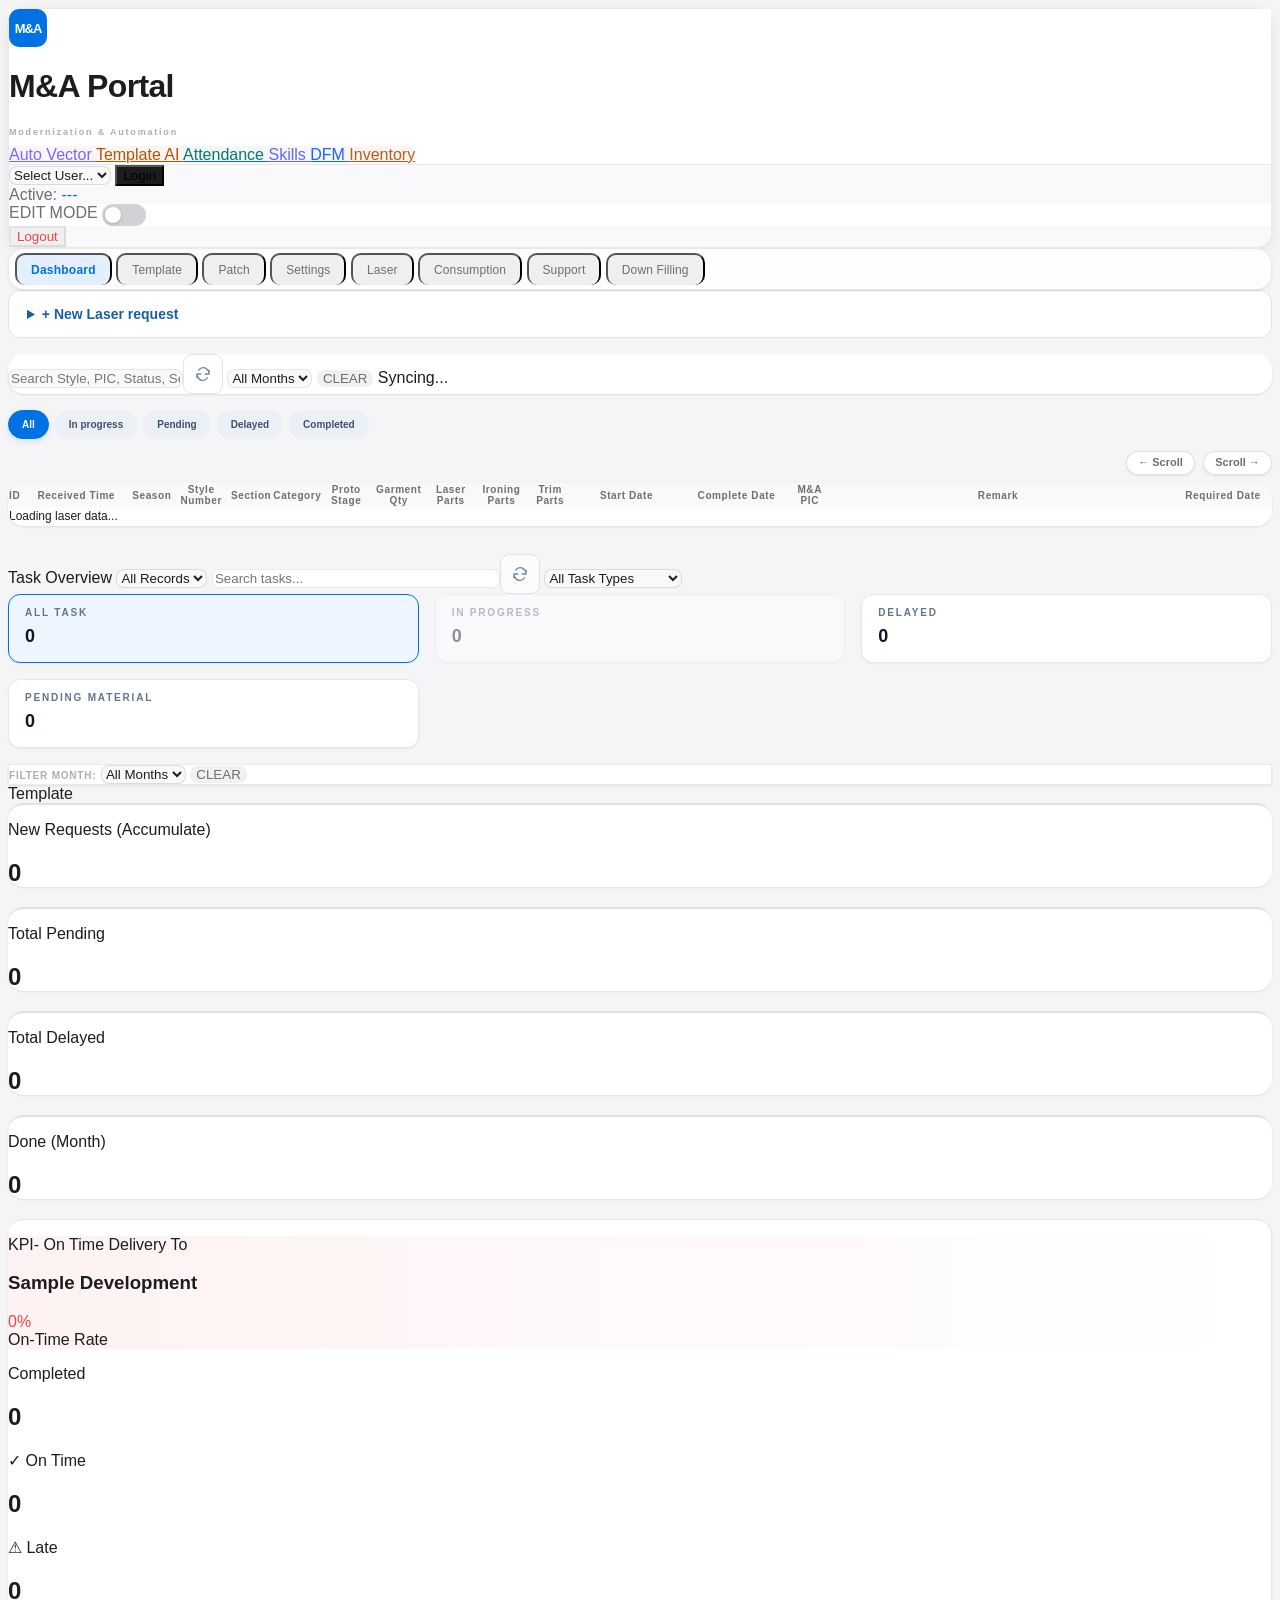
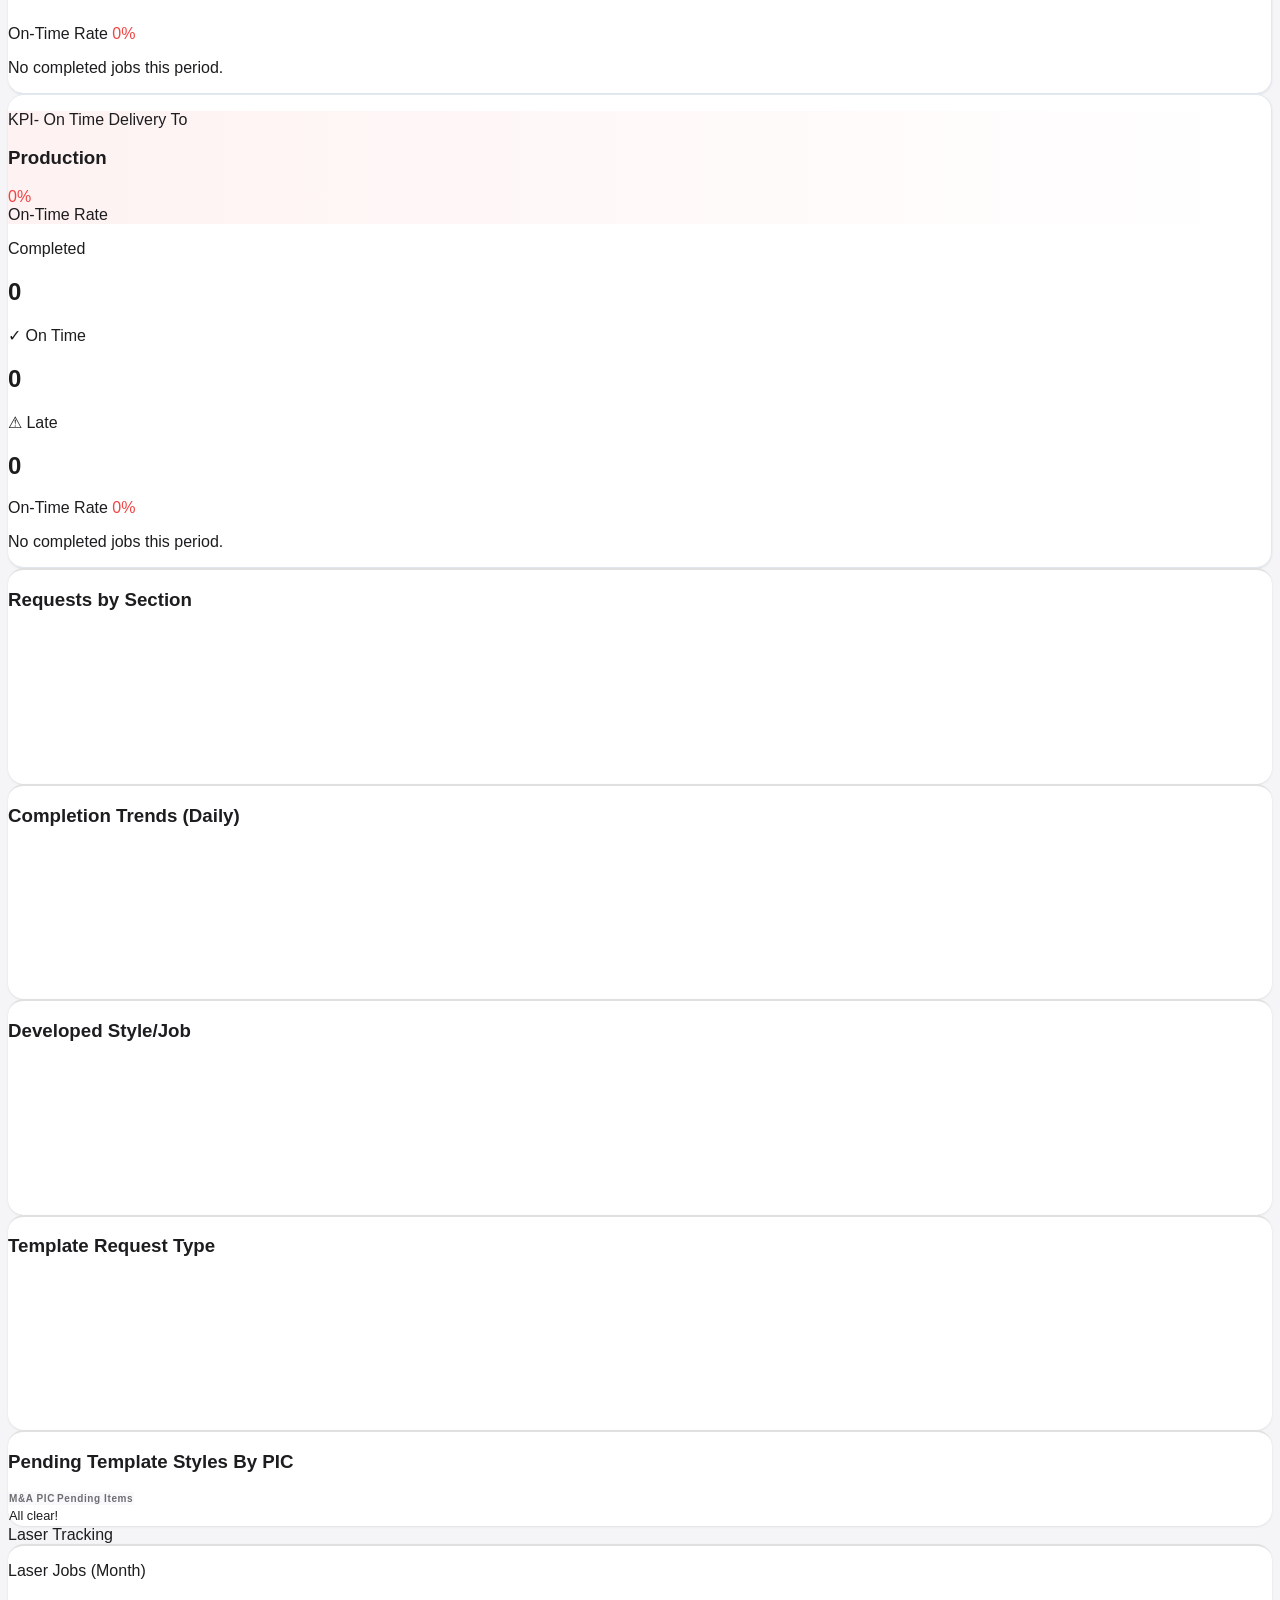
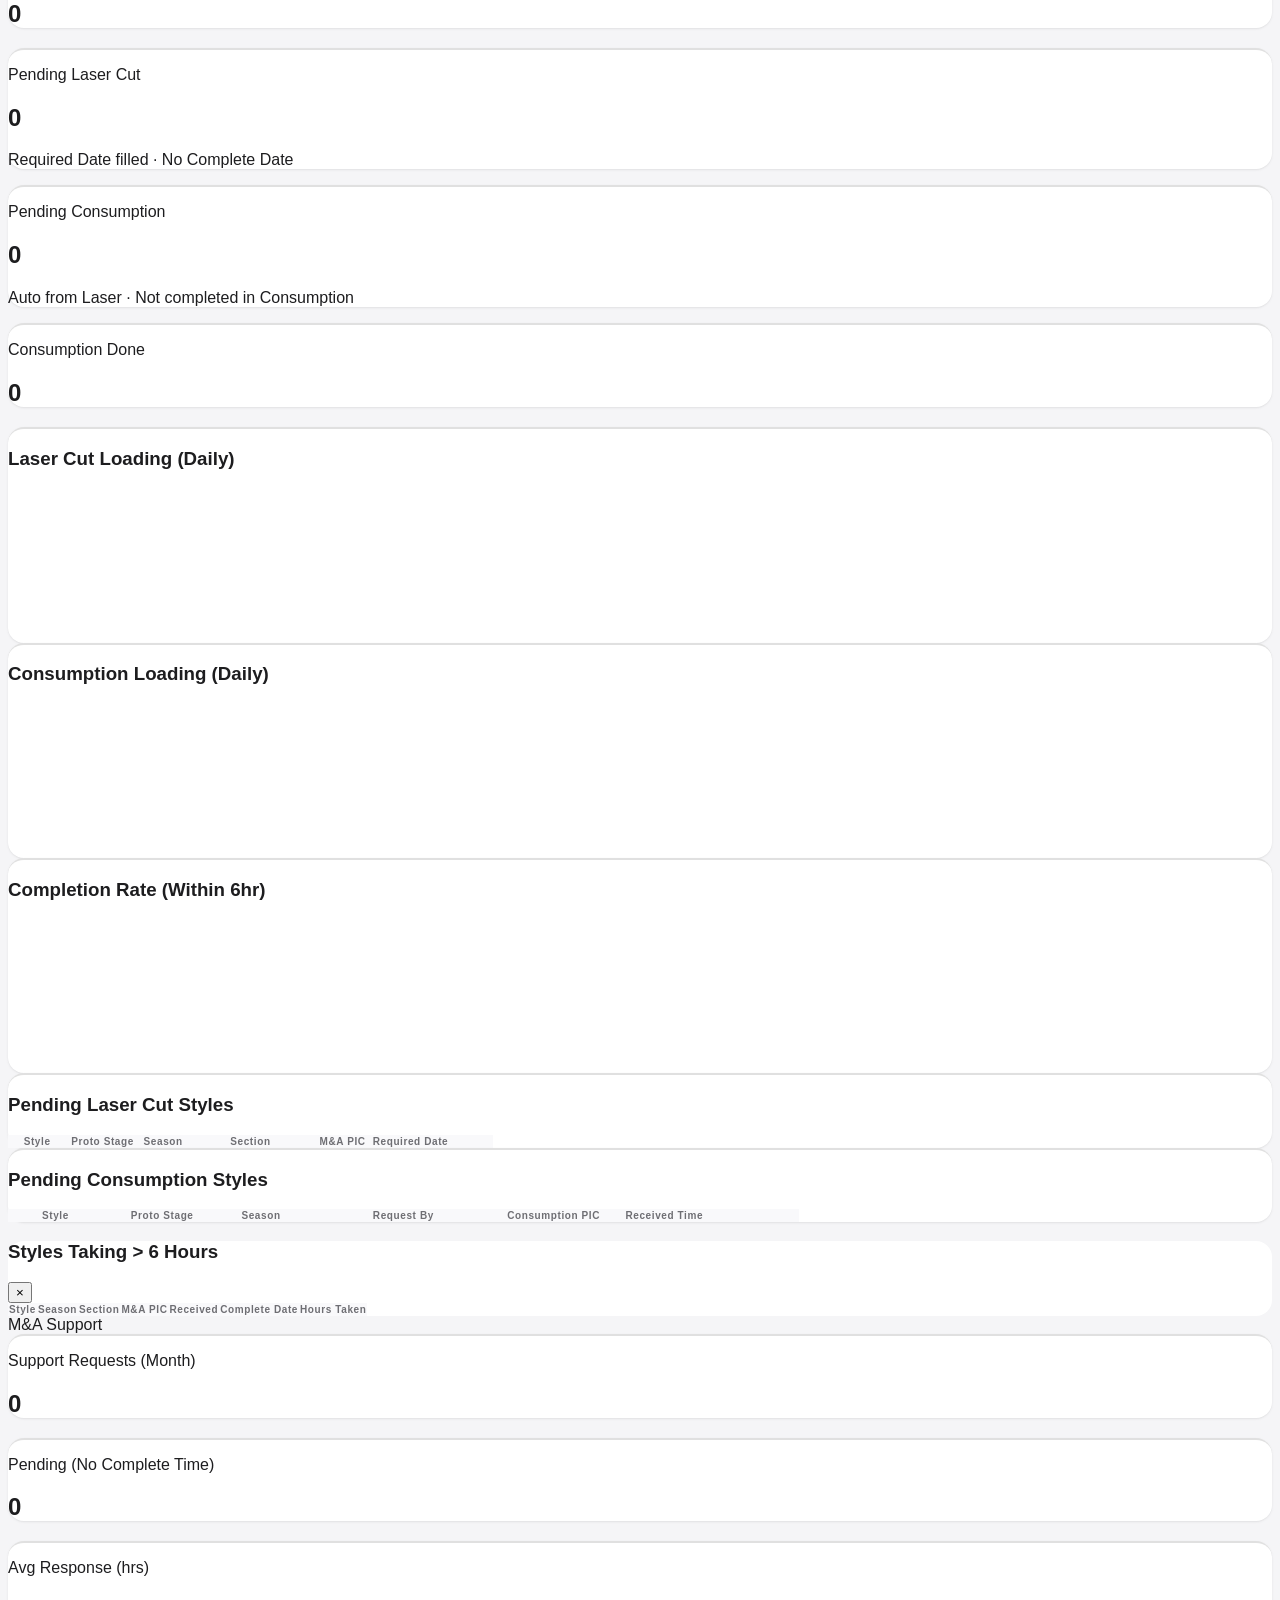
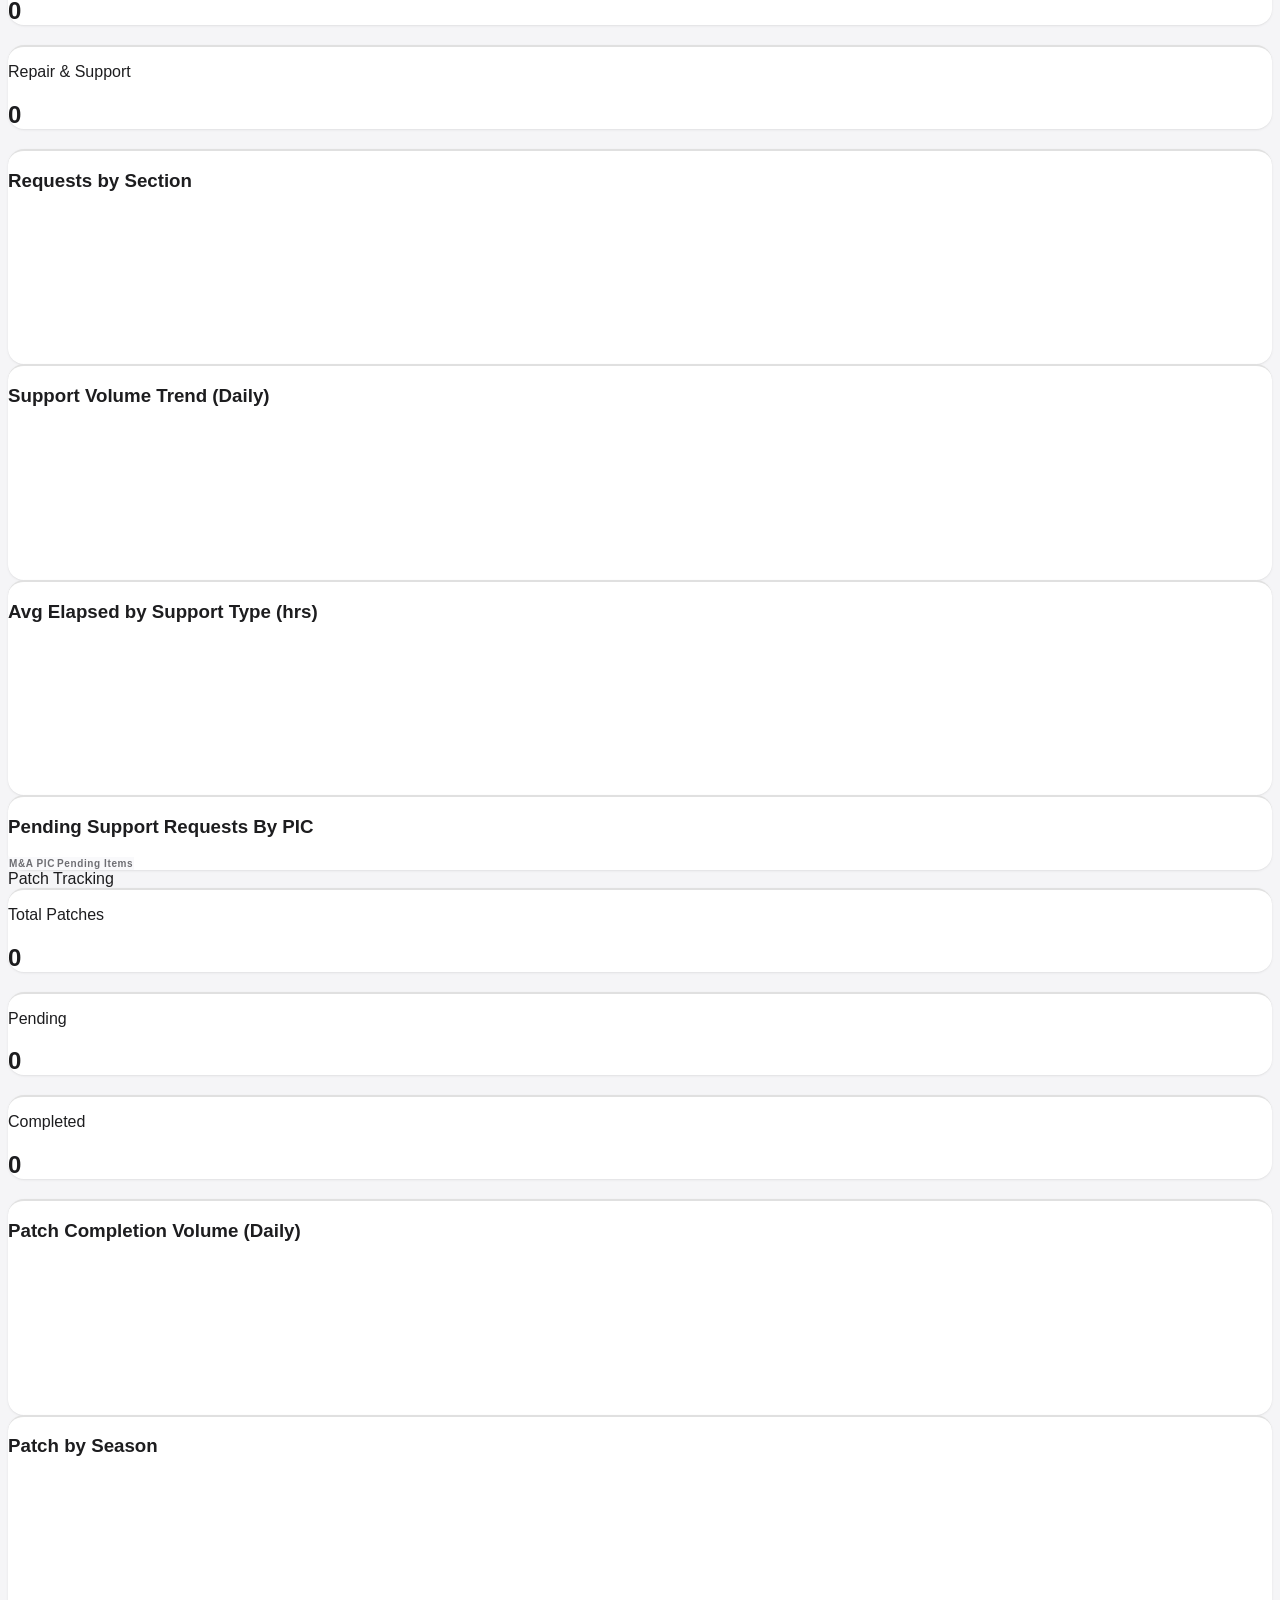
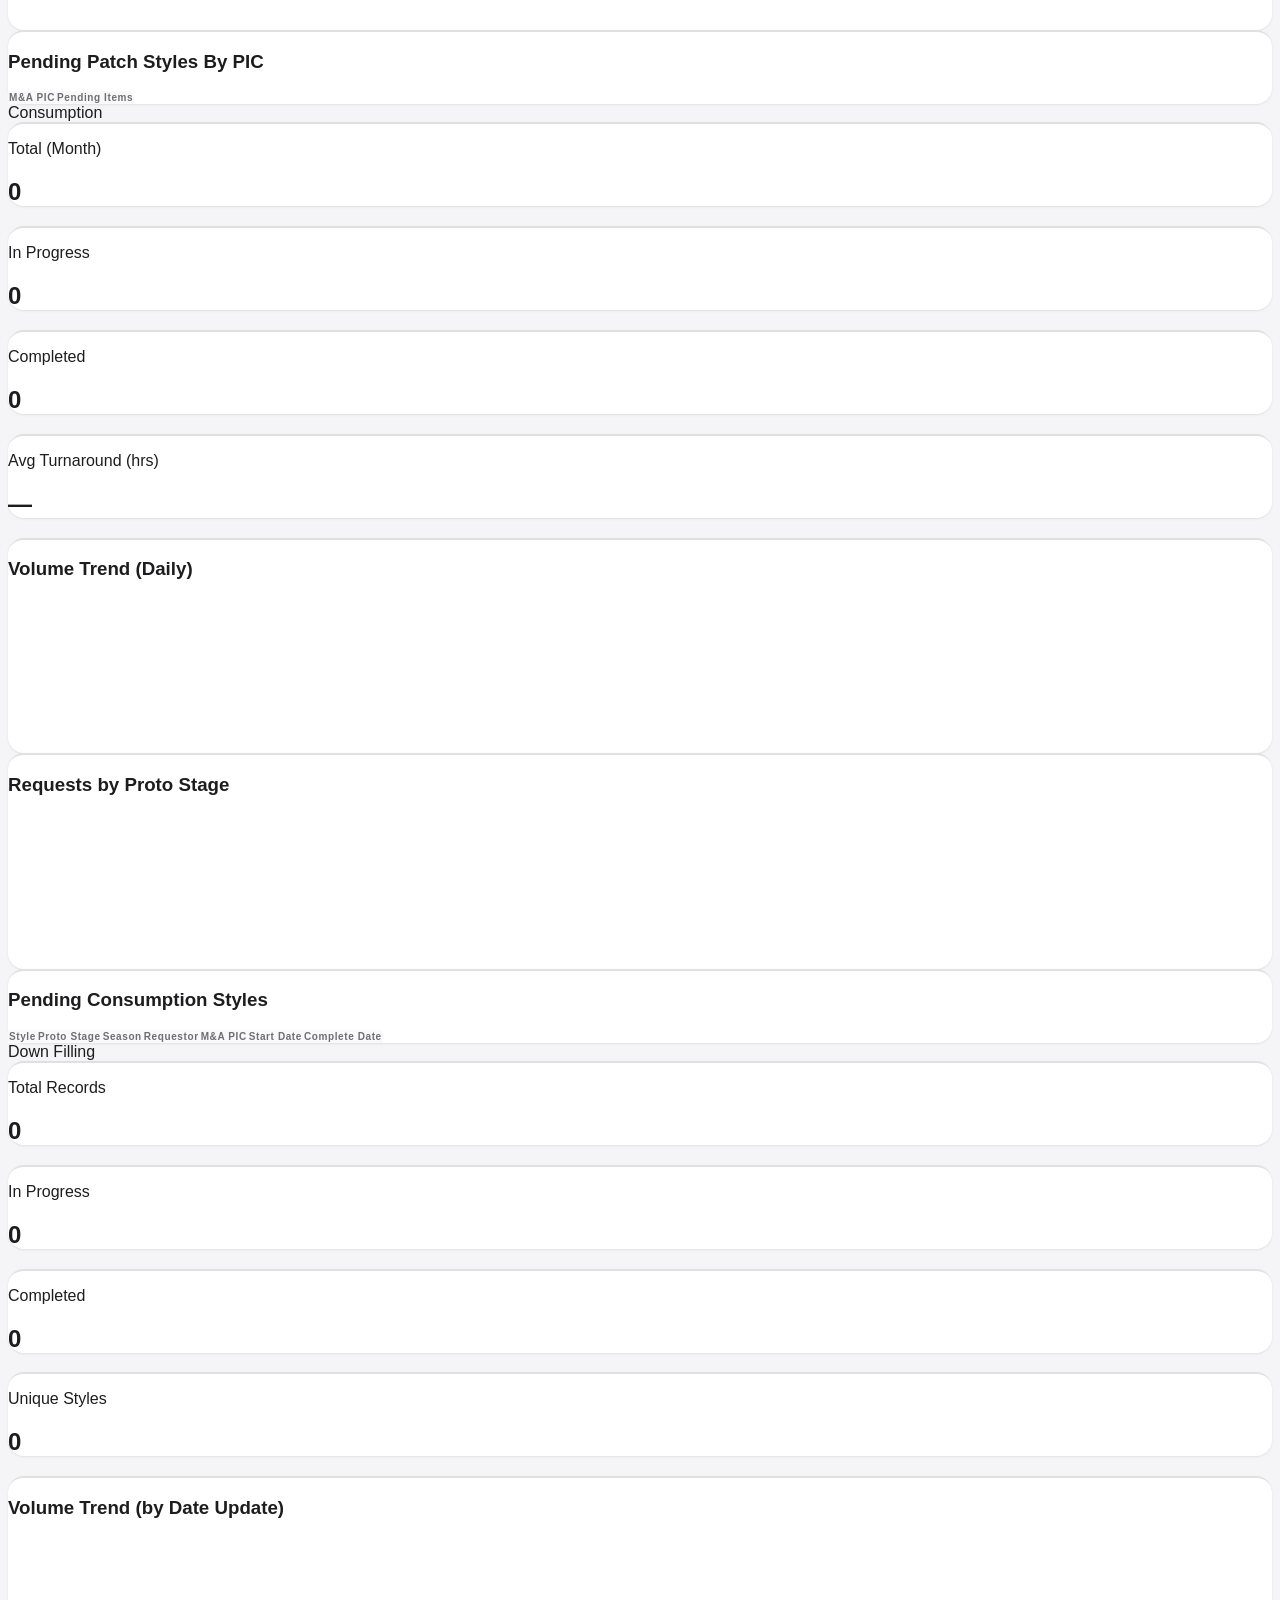
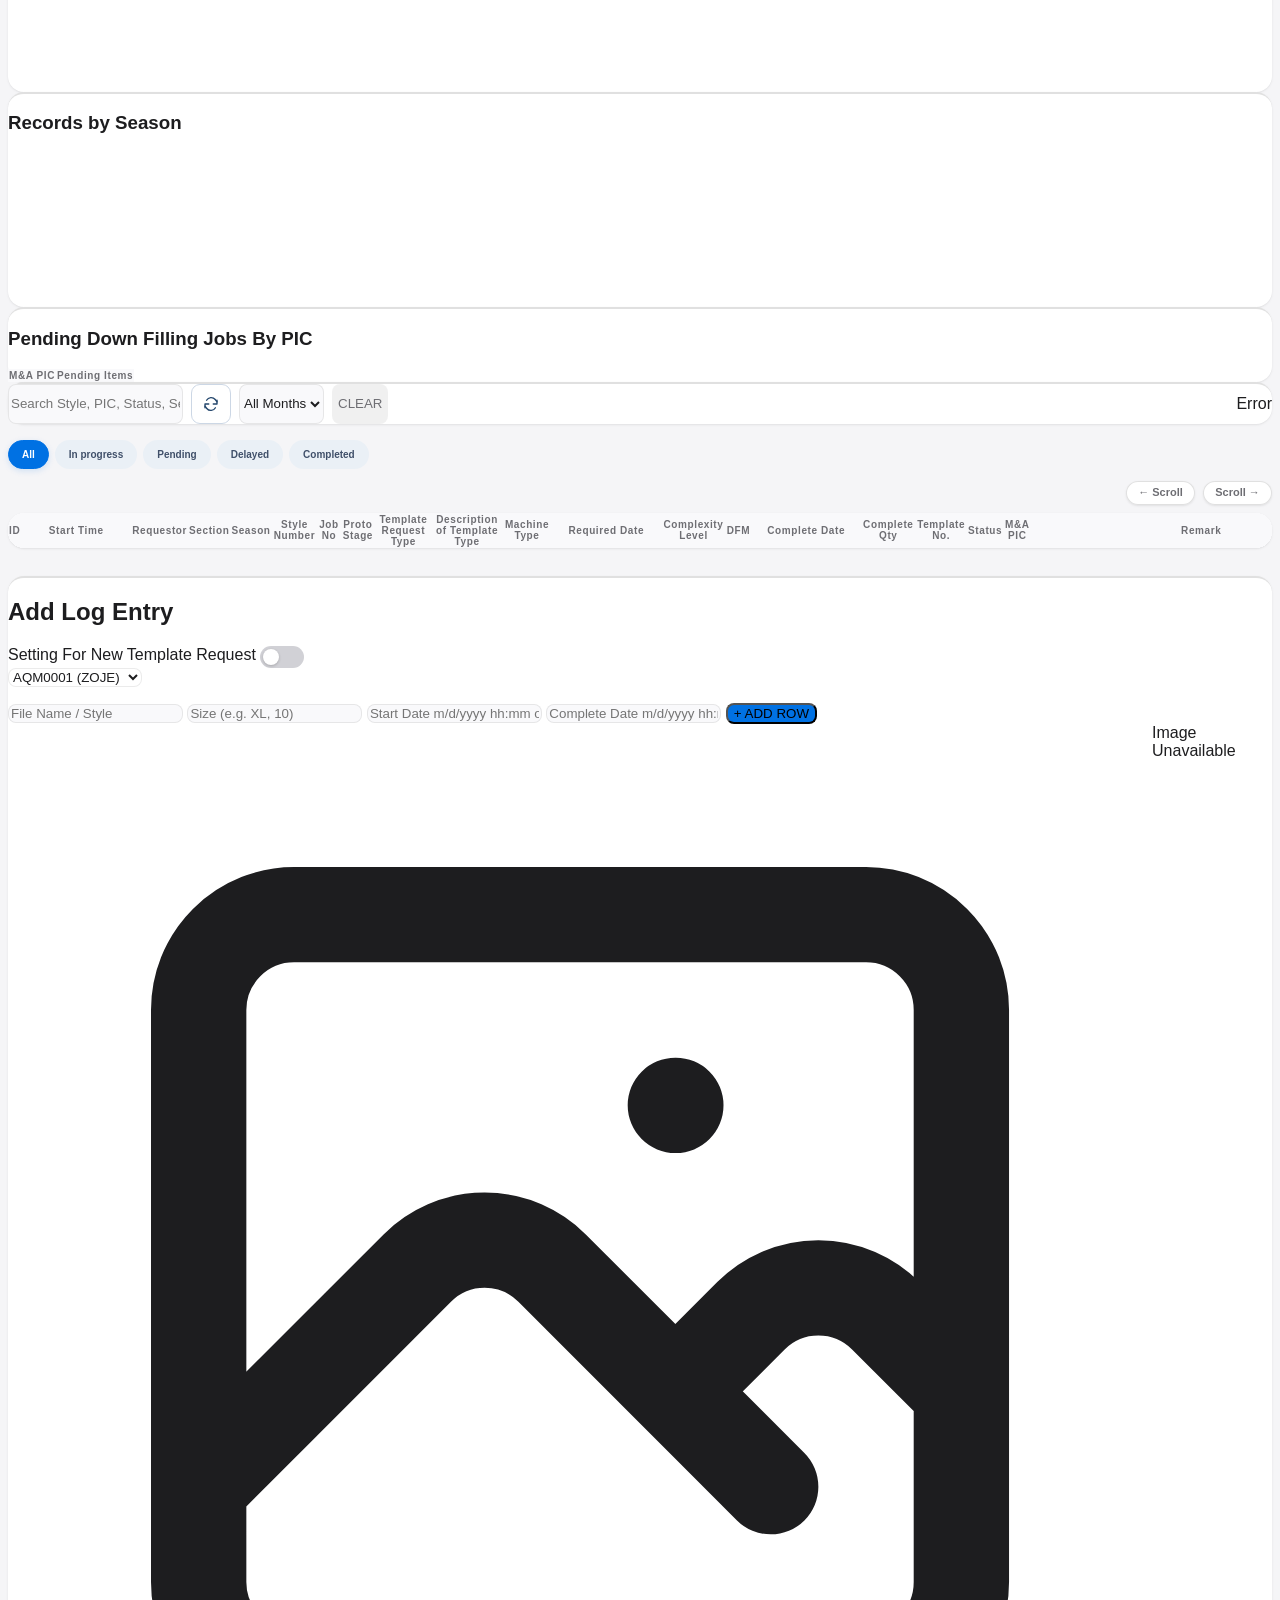
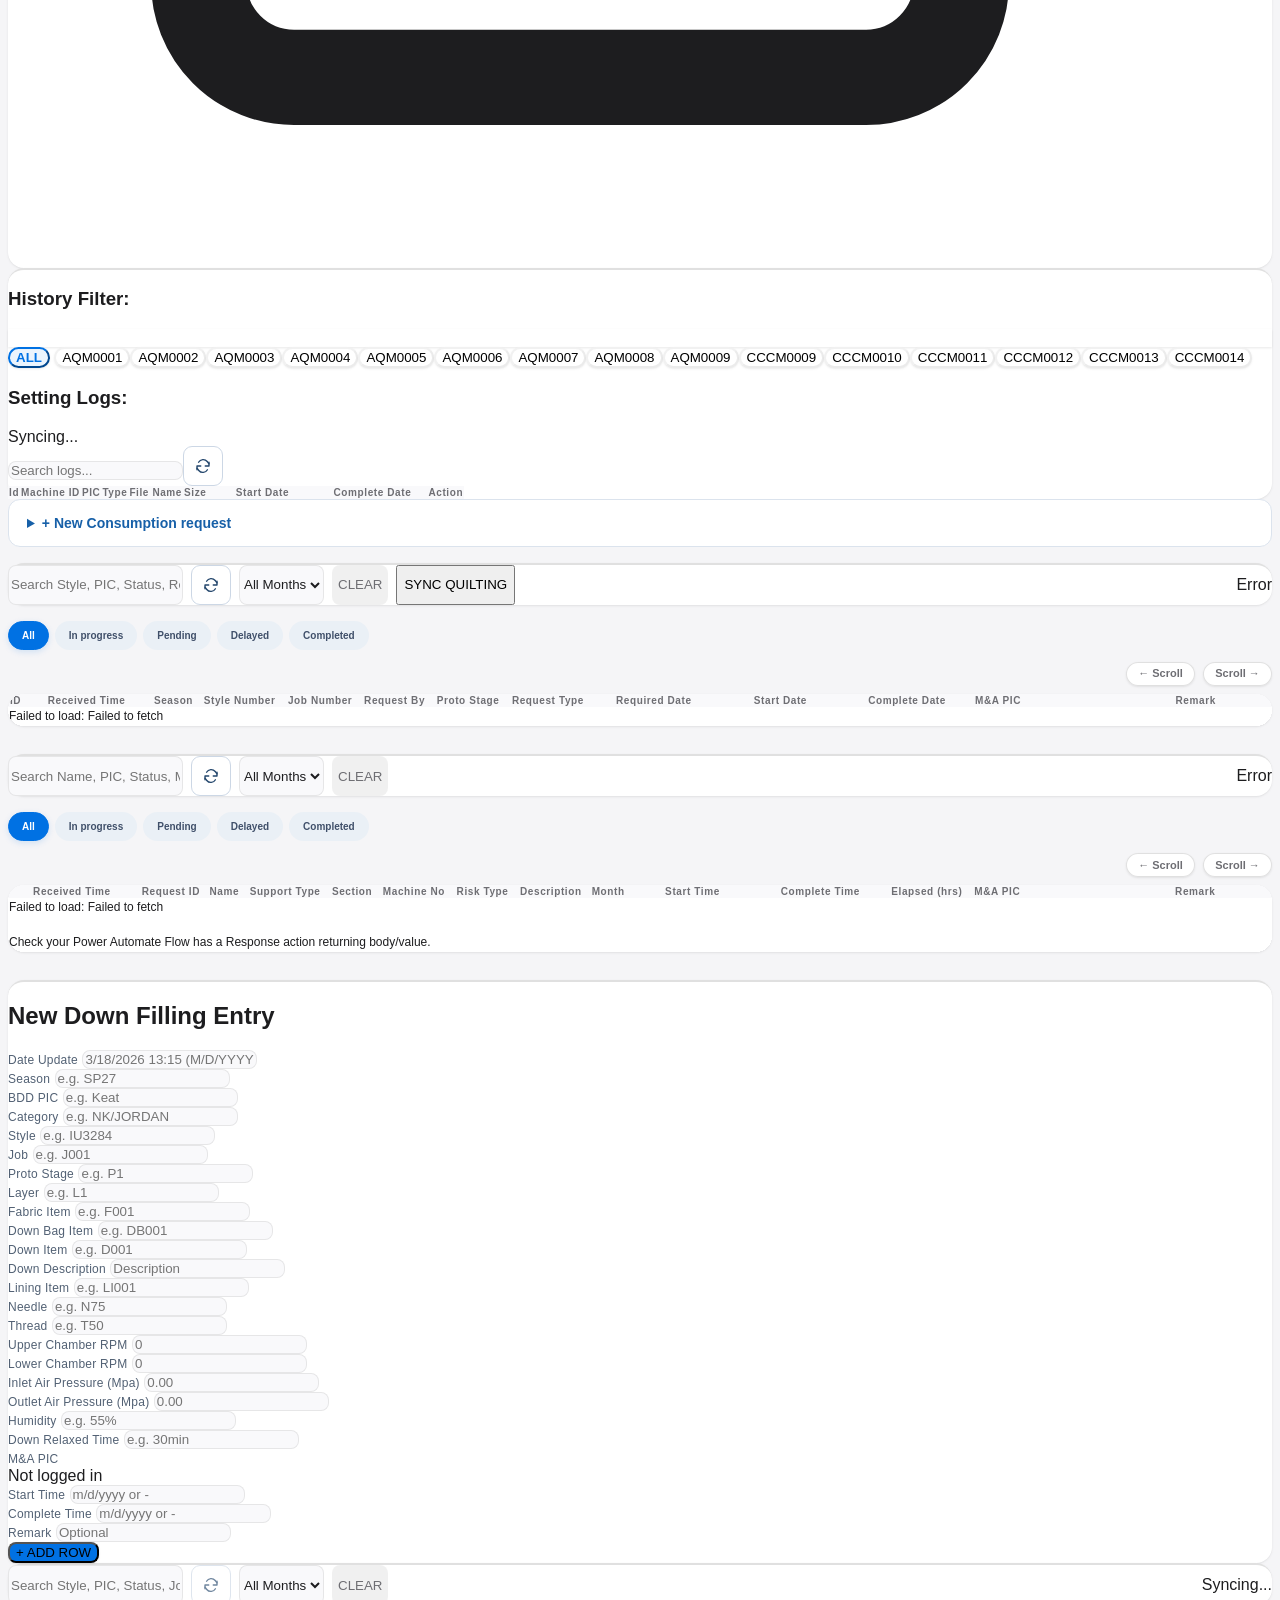
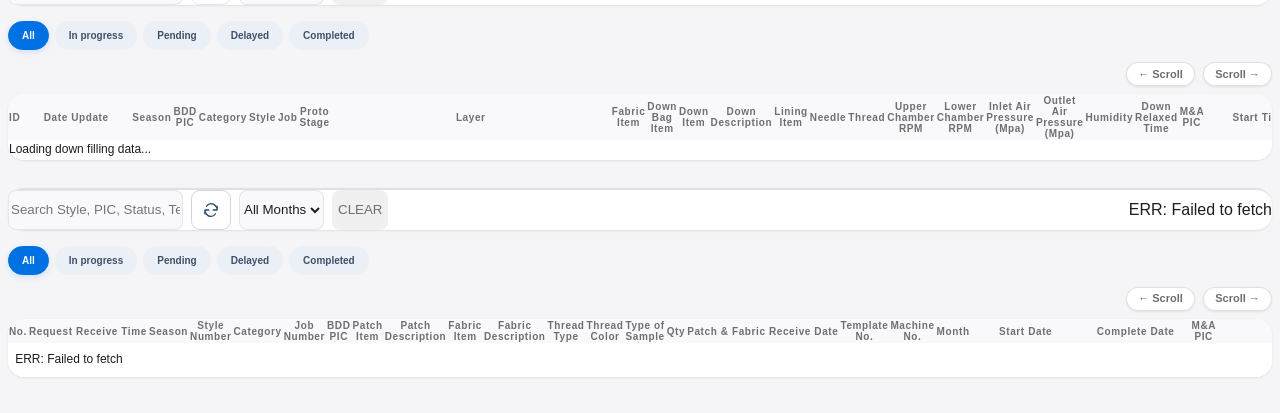
==== commit afd642ba: "Add files via upload" ====
--- a/index.html
+++ b/index.html
@@ -6,10 +6,10 @@
     <title>M&A | Garment Automation Portal</title>
     <link rel="icon" type="image/svg+xml" href="data:image/svg+xml,%3Csvg xmlns='http://www.w3.org/2000/svg' viewBox='0 0 68 48'%3E%3Cg fill='%230514ff'%3E%3Cpath d='M9 4h7L7 44H0z'/%3E%3Cpath d='M21 4h12L24 44H12z'/%3E%3Cpath d='M44 4h21c2 0 3 2 3 4l-7 28c-1 5-5 8-10 8H34c-4 0-7-3-6-7l7-26c1-4 5-7 9-7z'/%3E%3C/g%3E%3C/svg%3E">
     <link rel="stylesheet" href="./portal-tailwind.css">
-    <link rel="stylesheet" href="./portal-experience.css?v=20260907b">
+    <link rel="stylesheet" href="./portal-experience.css?v=20260907d">
     <link rel="preconnect" href="https://cdn.jsdelivr.net" crossorigin>
     <script src="https://cdn.jsdelivr.net/npm/chart.js" defer></script>
-    <link rel="stylesheet" href="./portal-base.css?v=20260907b">
+    <link rel="stylesheet" href="./portal-base.css?v=20260907d">
 </head>
 <body class="p-3 md:p-5 font-sans" style="background:var(--bg);min-height:100vh">
     <div id="portal-shell" class="max-w-[1600px] mx-auto">
@@ -1262,7 +1262,7 @@
 
 
 
-    <script src="./portal-core.js?v=20260907b"></script>
-    <script src="./portal-experience.js?v=20260907b"></script>
+    <script src="./portal-core.js?v=20260907d"></script>
+    <script src="./portal-experience.js?v=20260907d"></script>
 </body>
 </html>
--- a/portal-experience.css
+++ b/portal-experience.css
@@ -21,9 +21,9 @@
 .portal-work-table thead {position:sticky;top:0;z-index:2}
 #laserTable td:last-child,#content-laser thead th:last-child {width:130px;min-width:130px;max-width:130px;white-space:normal}
 #laserTable td:last-child .portal-link-status {max-width:110px;font-size:11px;padding:4px 6px}
-#laserTable td:nth-child(15),#content-laser thead th:nth-child(15) {width:340px;min-width:340px;max-width:440px;white-space:normal;overflow-wrap:anywhere}
-#laserTable td:nth-child(15) .manual-input {width:100%!important;min-width:0;box-sizing:border-box}
-#laserTable td:nth-child(15)>span {font-size:13px}
+:is(#laserTable td:nth-child(15),#content-laser thead th:nth-child(15),#tempTable td:nth-child(20),#content-template thead th:nth-child(20),#consumptionTable td:nth-child(13),#content-consumption thead th:nth-child(13),#supportTable td:nth-child(14),#content-support thead th:nth-child(14),#downTable td:nth-child(26),#content-downfilling thead th:nth-child(26),#patchTable td:nth-child(23),#content-patch thead th:nth-child(23)) {width:340px;min-width:340px;max-width:340px;white-space:normal;overflow-wrap:anywhere}
+:is(#laserTable td:nth-child(15),#tempTable td:nth-child(20),#consumptionTable td:nth-child(13),#supportTable td:nth-child(14),#downTable td:nth-child(26),#patchTable td:nth-child(23)) .manual-input {width:100%!important;min-width:0;box-sizing:border-box}
+:is(#laserTable td:nth-child(15),#tempTable td:nth-child(20),#consumptionTable td:nth-child(13),#supportTable td:nth-child(14),#downTable td:nth-child(26),#patchTable td:nth-child(23))>span {font-size:13px}
 .portal-work-table tbody td {font-size:13px}.portal-work-content .manual-input {min-height:32px;font-size:13px}
 .portal-linked-row {outline:3px solid #0071e3;outline-offset:-3px;background:#edf5ff!important}
 .portal-review-banner {display:flex;gap:16px;align-items:center;justify-content:space-between;background:#153b64;color:#fff;padding:13px 24px;font-size:14px;flex-wrap:wrap}.portal-review-banner strong {display:block}.portal-review-banner small {color:#d5e5f6;font-size:12px}.portal-review-banner button {border:1px solid #7d9bbd;border-radius:8px;padding:7px 12px;color:white;font-weight:600}
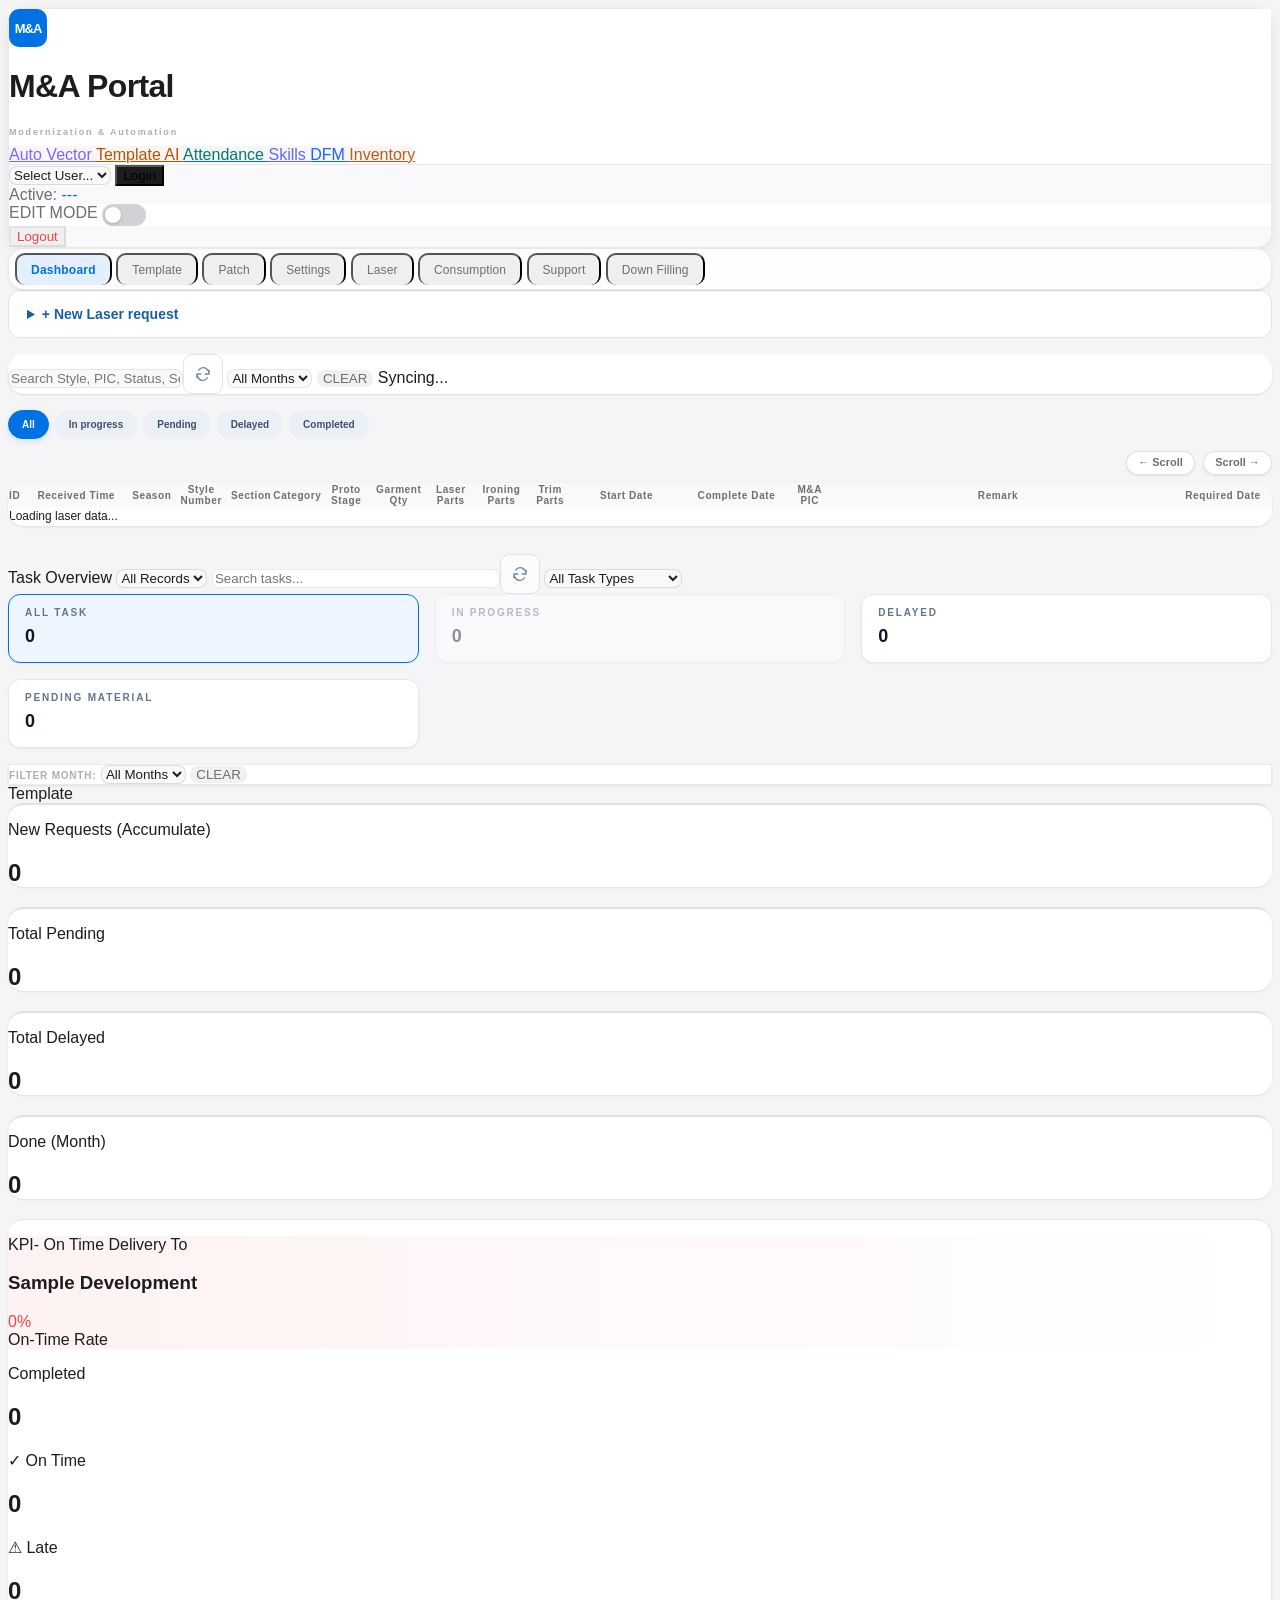
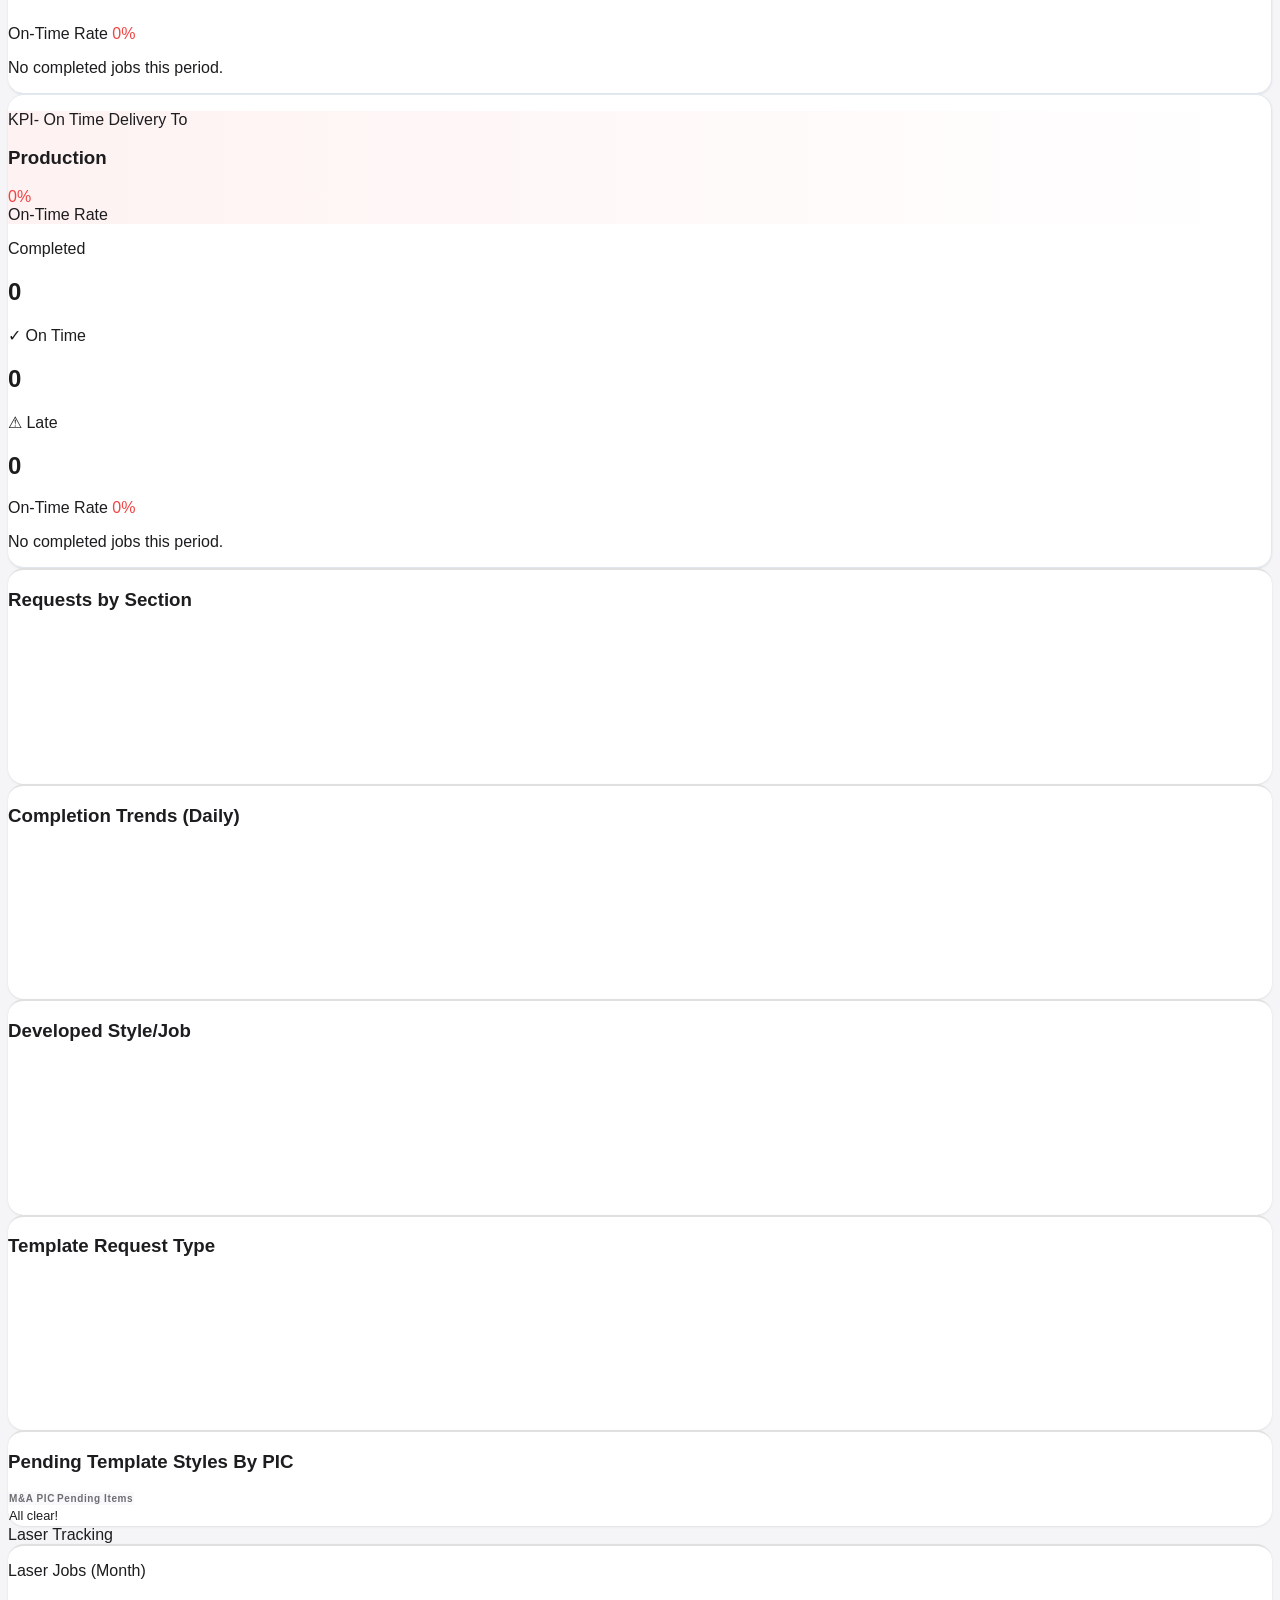
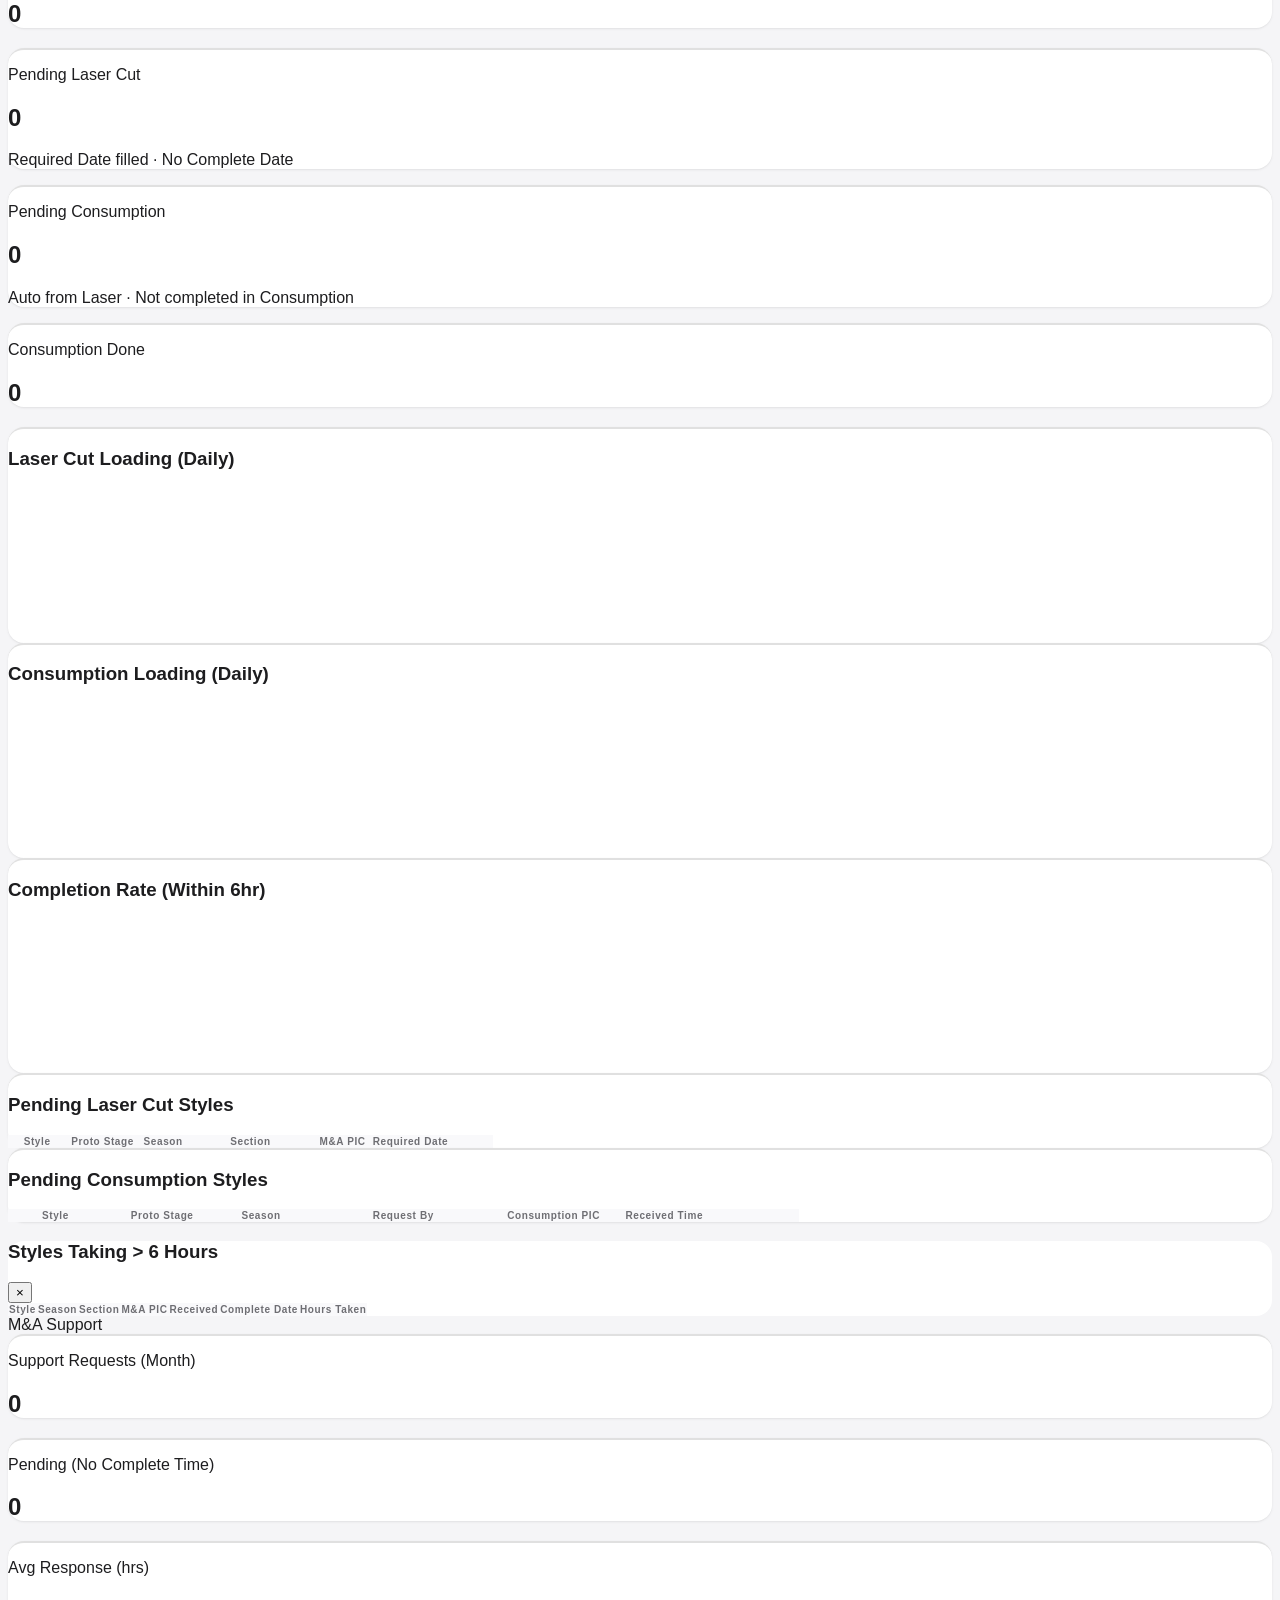
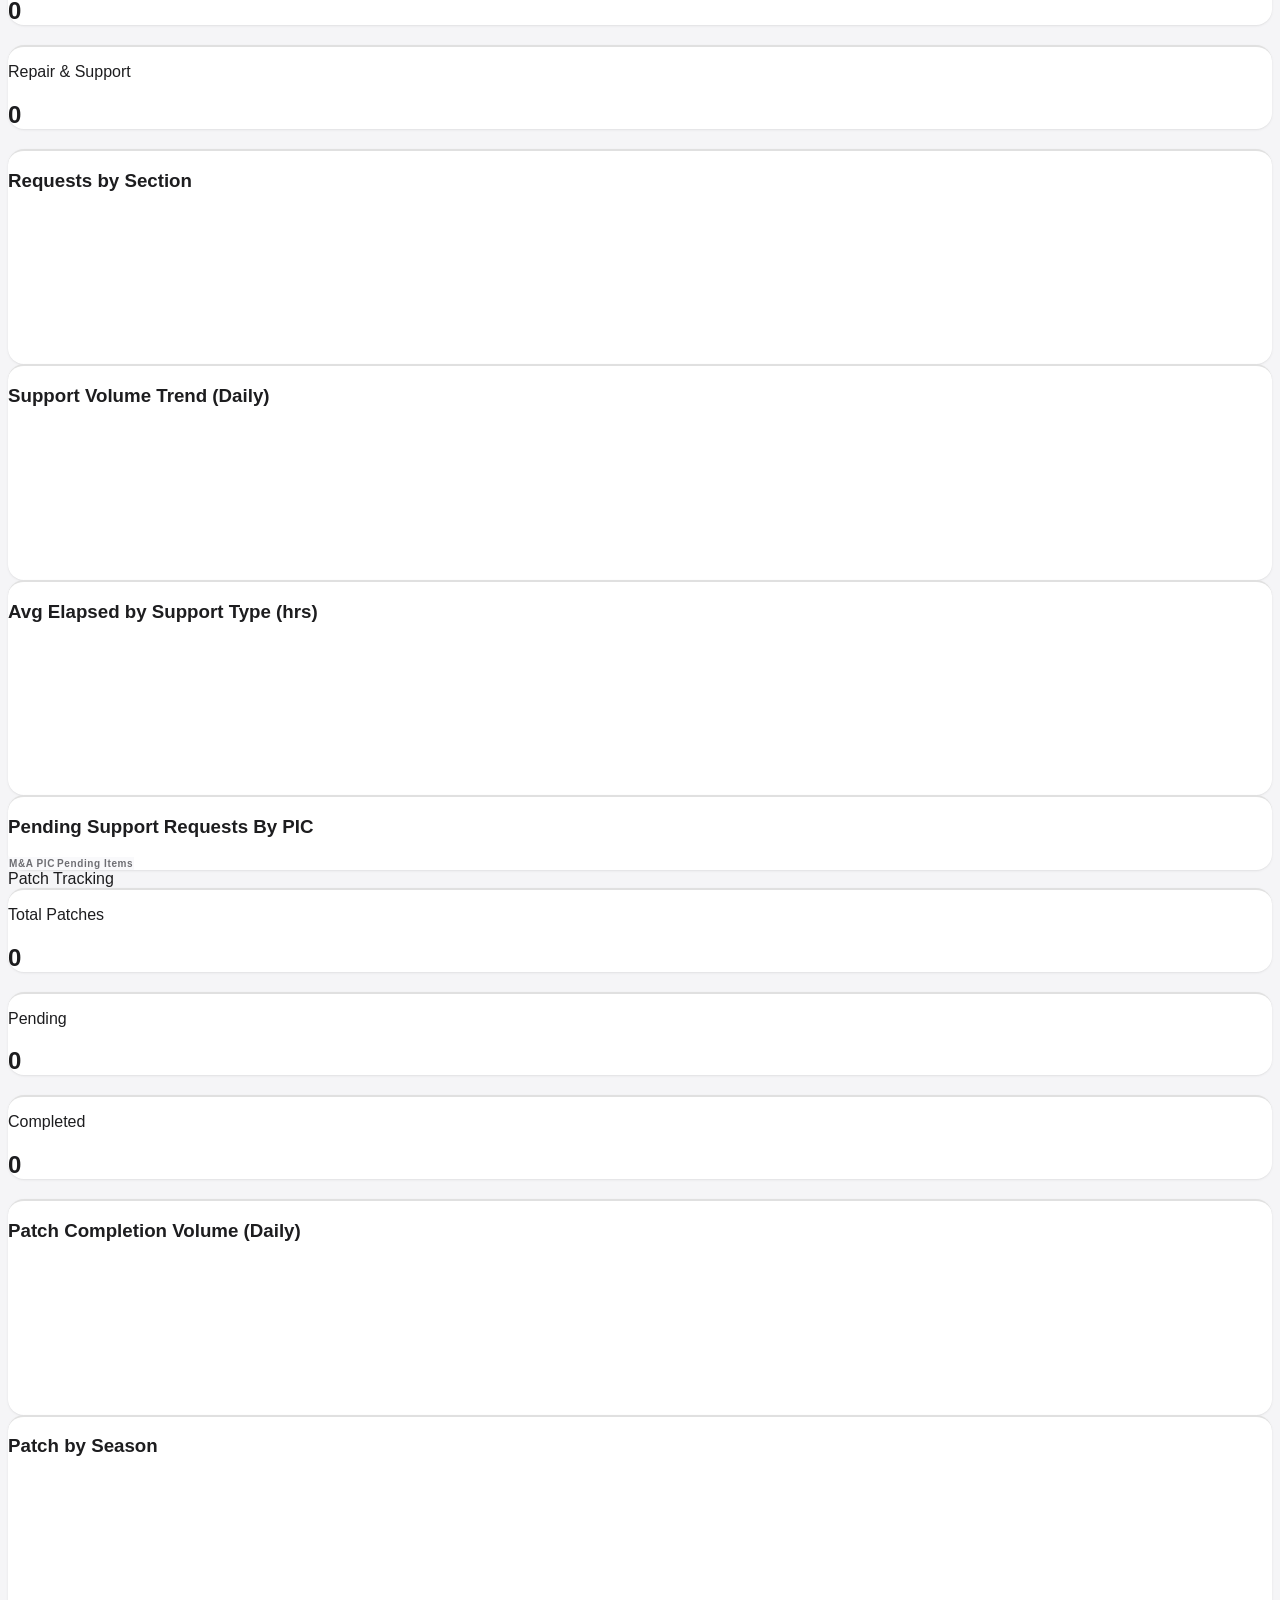
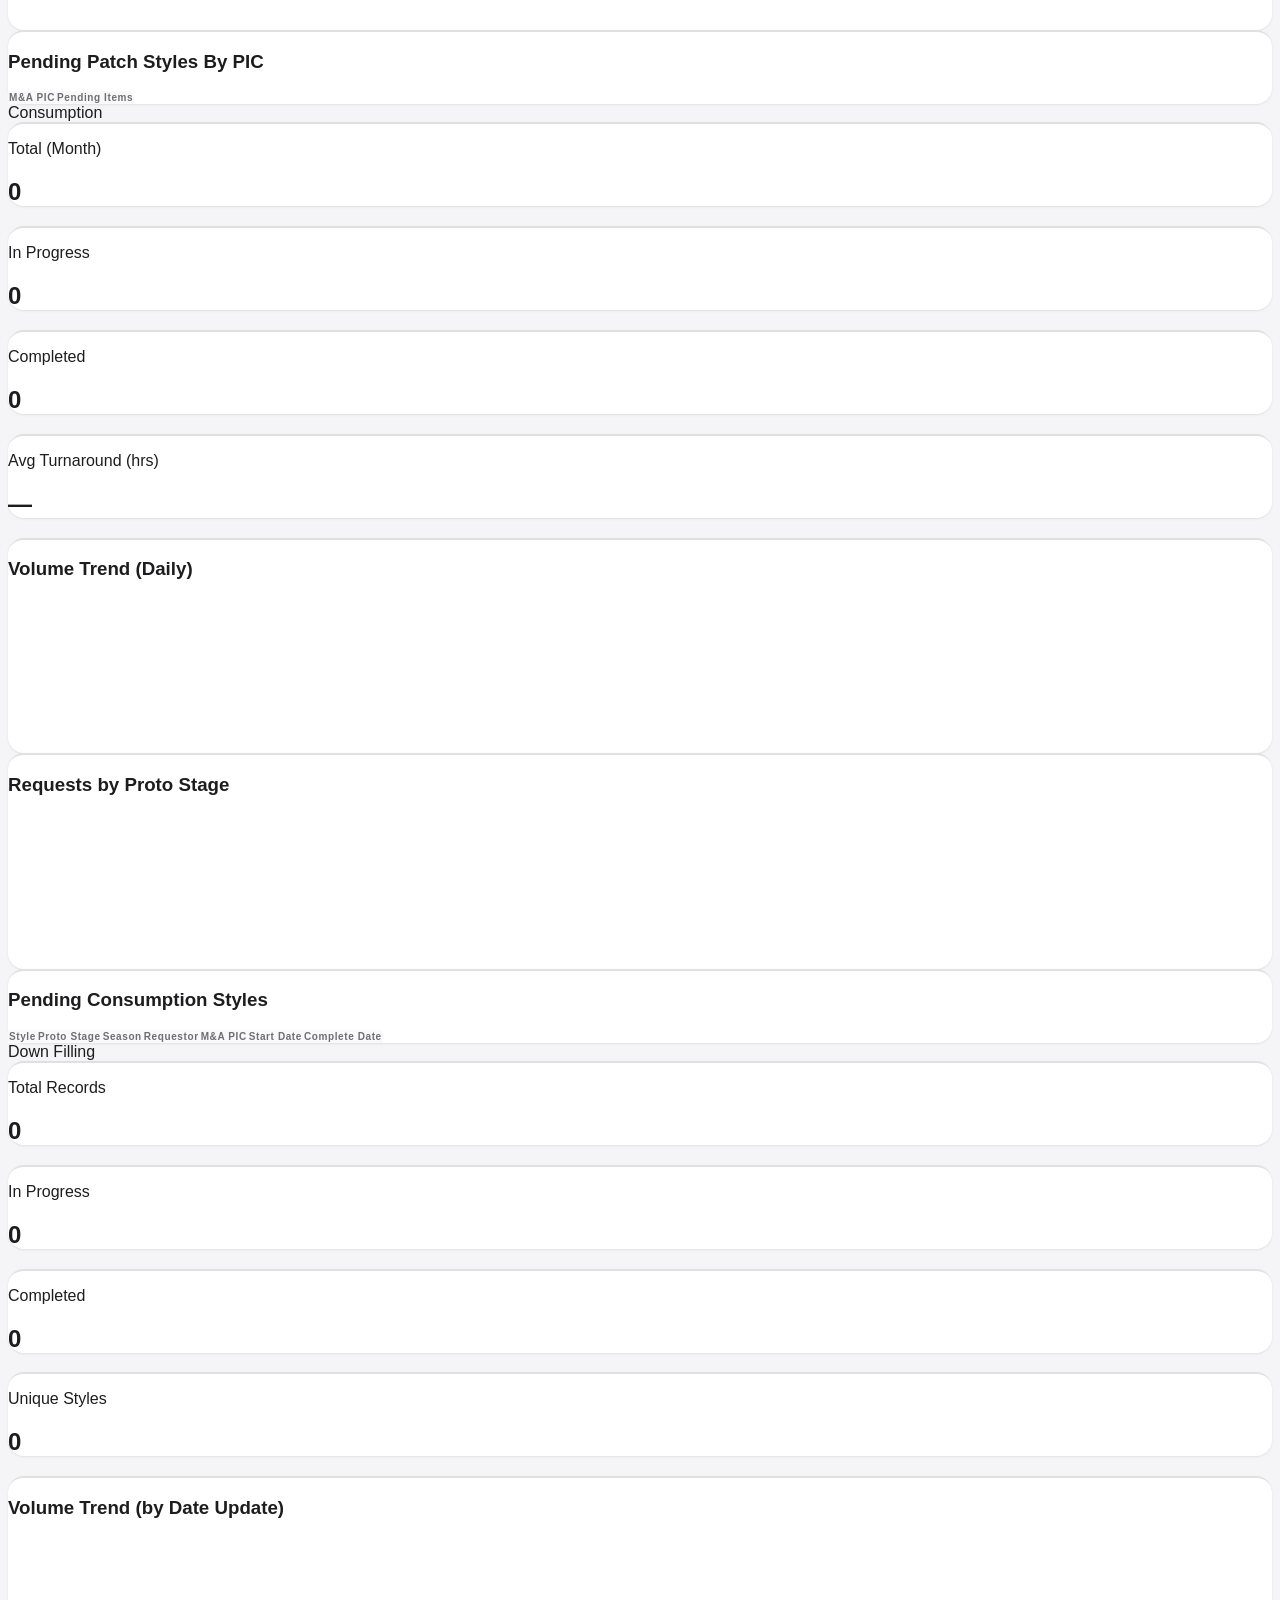
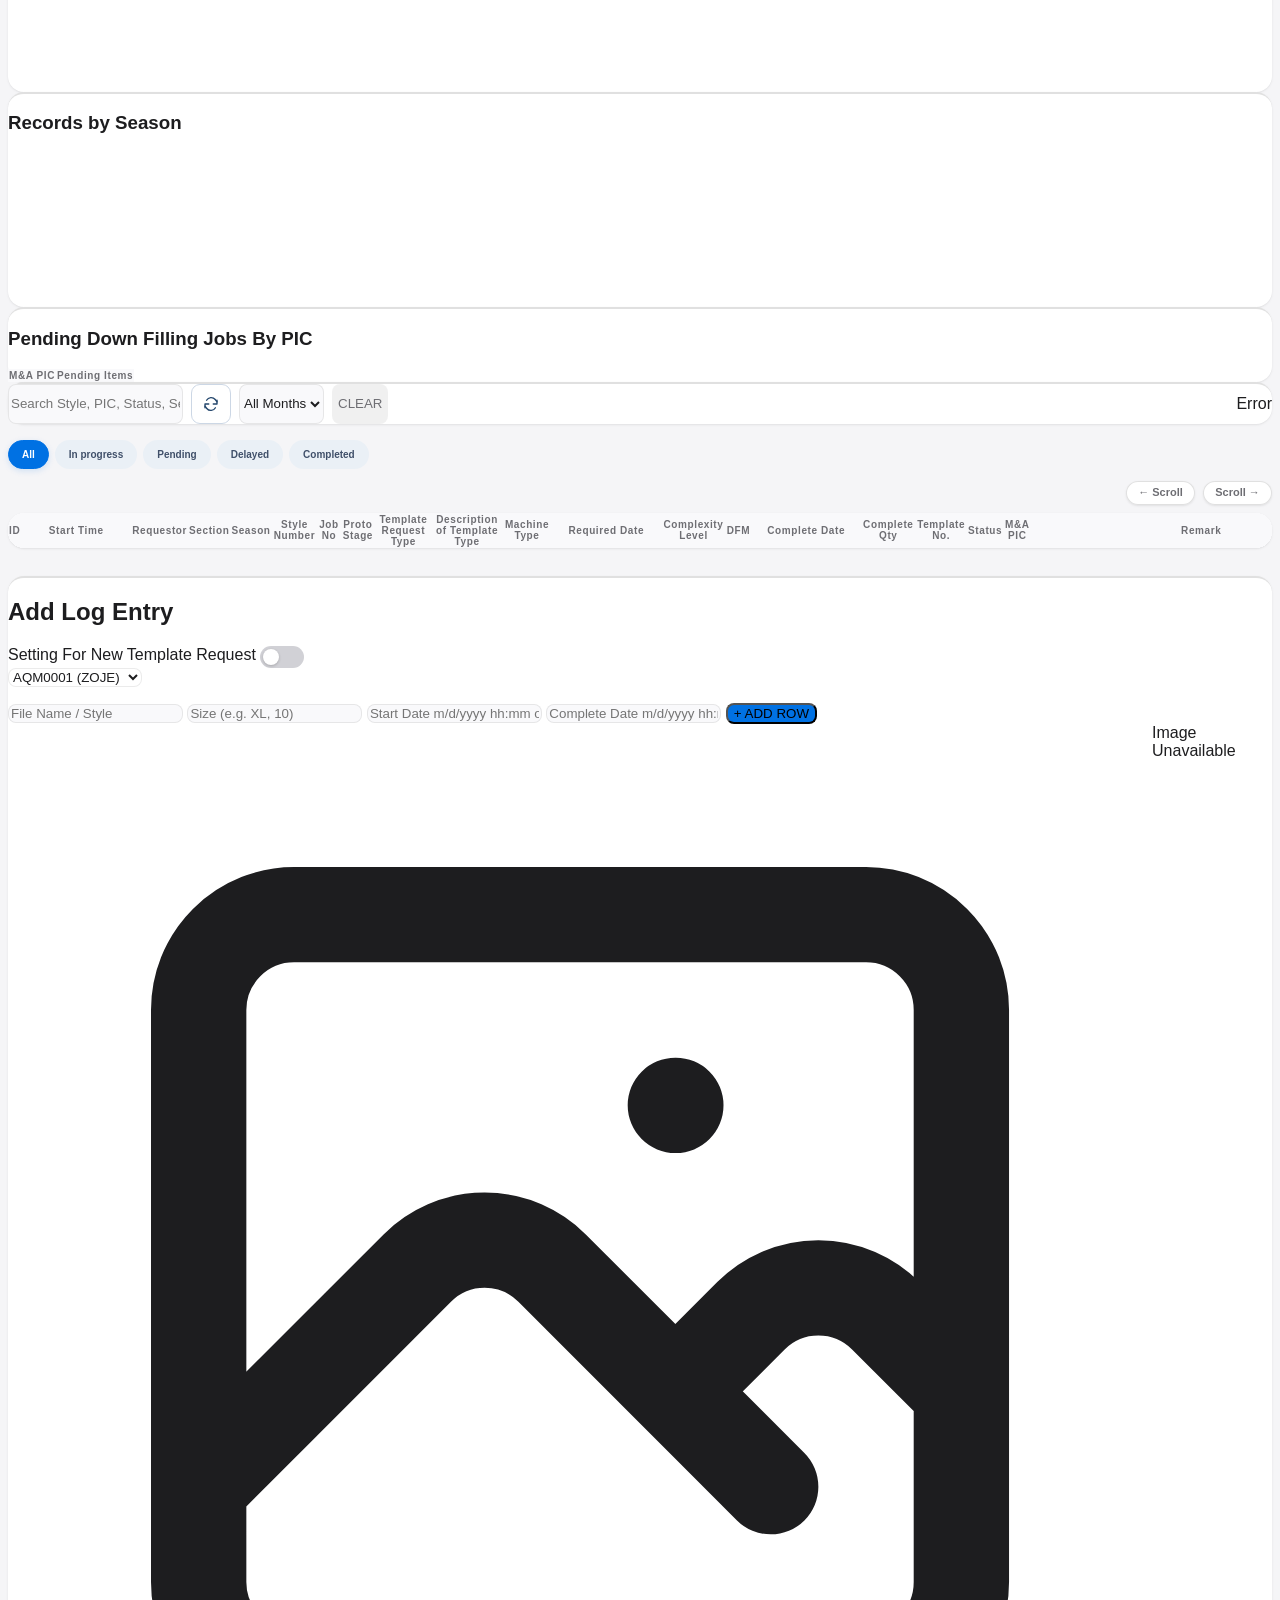
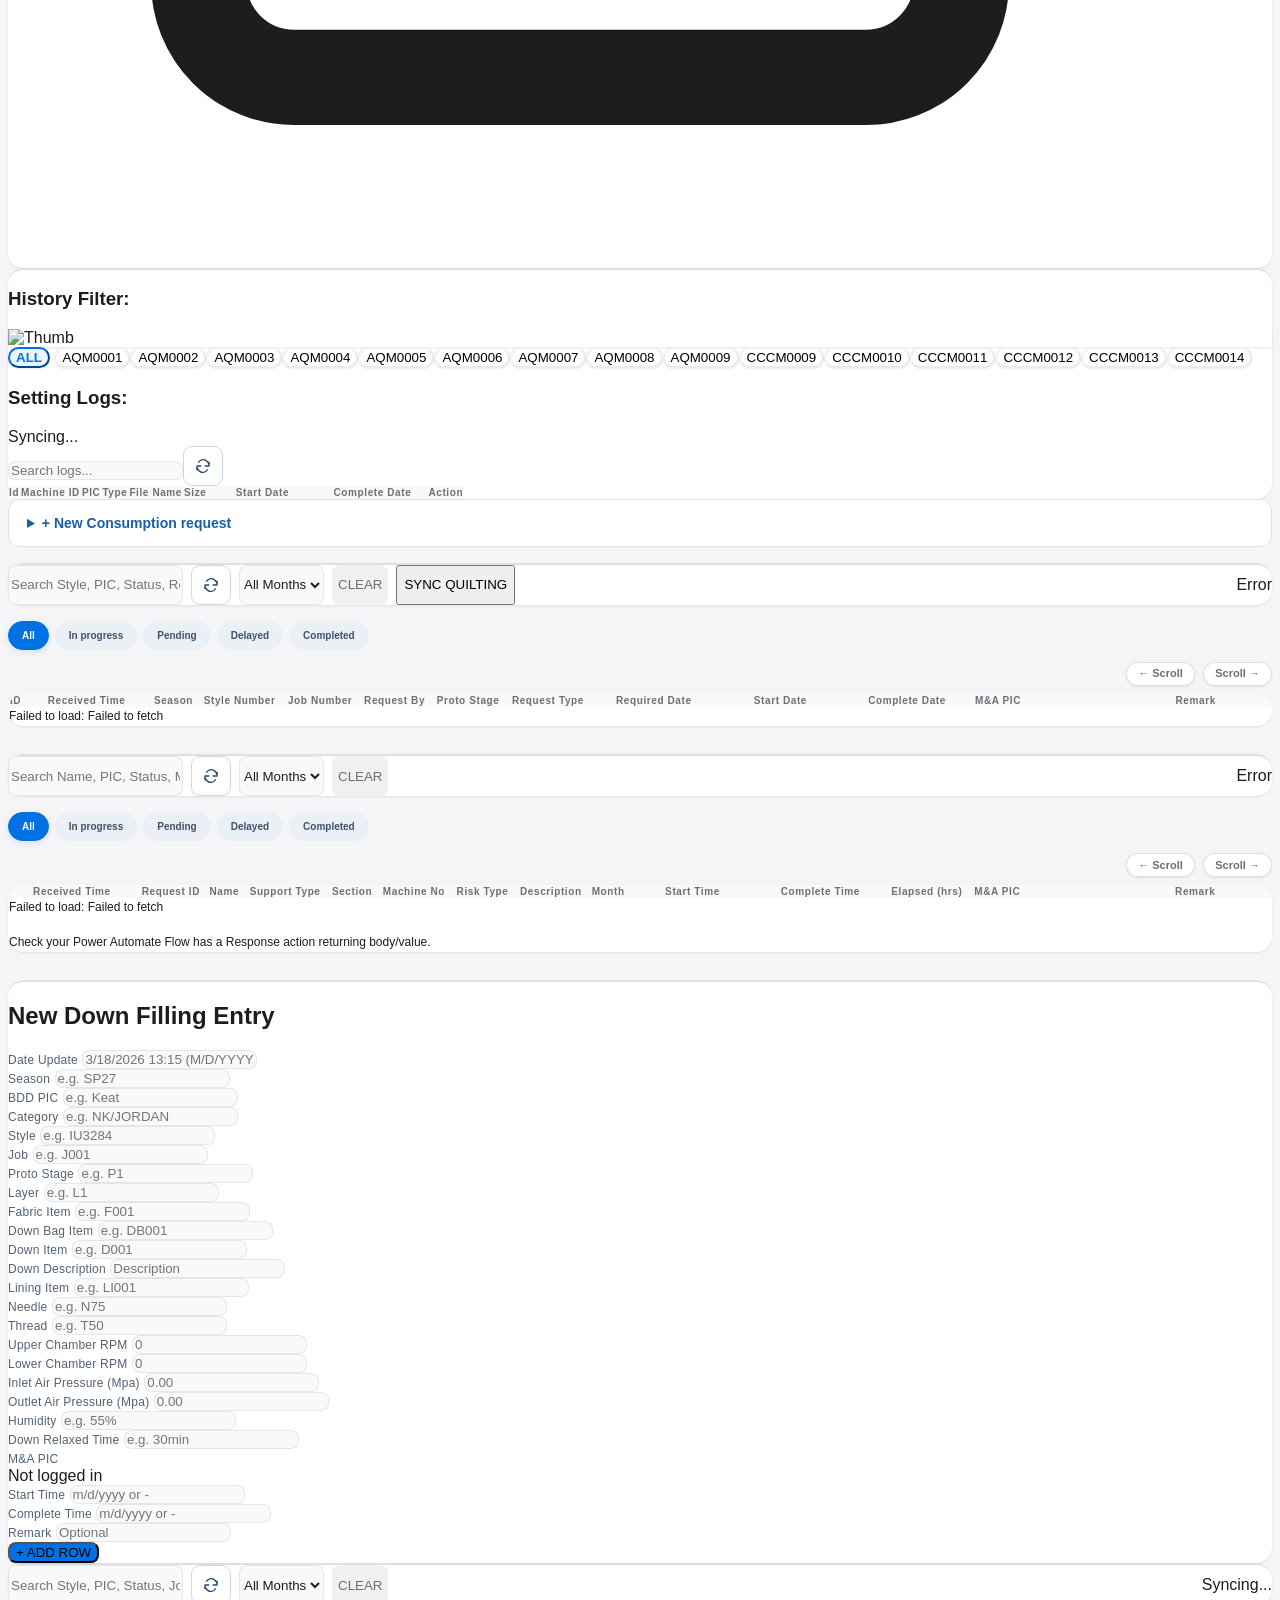
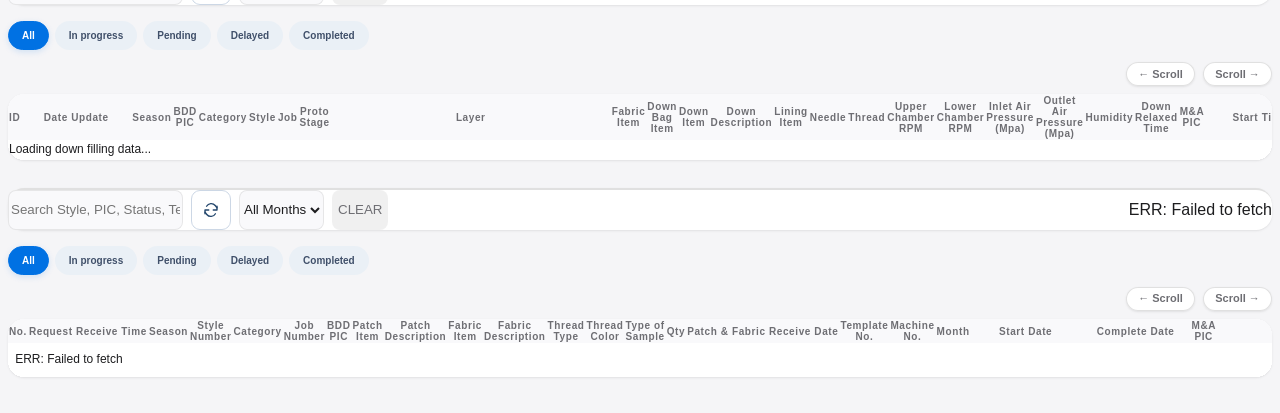
==== commit e75a305a: "Add files via upload" ====
--- a/index.html
+++ b/index.html
@@ -6,10 +6,10 @@
     <title>M&A | Garment Automation Portal</title>
     <link rel="icon" type="image/svg+xml" href="data:image/svg+xml,%3Csvg xmlns='http://www.w3.org/2000/svg' viewBox='0 0 68 48'%3E%3Cg fill='%230514ff'%3E%3Cpath d='M9 4h7L7 44H0z'/%3E%3Cpath d='M21 4h12L24 44H12z'/%3E%3Cpath d='M44 4h21c2 0 3 2 3 4l-7 28c-1 5-5 8-10 8H34c-4 0-7-3-6-7l7-26c1-4 5-7 9-7z'/%3E%3C/g%3E%3C/svg%3E">
     <link rel="stylesheet" href="./portal-tailwind.css">
-    <link rel="stylesheet" href="./portal-experience.css?v=20260907d">
+    <link rel="stylesheet" href="./portal-experience.css?v=20260907e">
     <link rel="preconnect" href="https://cdn.jsdelivr.net" crossorigin>
     <script src="https://cdn.jsdelivr.net/npm/chart.js" defer></script>
-    <link rel="stylesheet" href="./portal-base.css?v=20260907d">
+    <link rel="stylesheet" href="./portal-base.css?v=20260907e">
 </head>
 <body class="p-3 md:p-5 font-sans" style="background:var(--bg);min-height:100vh">
     <div id="portal-shell" class="max-w-[1600px] mx-auto">
@@ -1262,7 +1262,7 @@
 
 
 
-    <script src="./portal-core.js?v=20260907d"></script>
-    <script src="./portal-experience.js?v=20260907d"></script>
+    <script src="./portal-core.js?v=20260907e"></script>
+    <script src="./portal-experience.js?v=20260907e"></script>
 </body>
 </html>
--- a/portal-experience.css
+++ b/portal-experience.css
@@ -17,7 +17,7 @@
 button.portal-link-status {text-decoration:underline;text-underline-offset:3px}.portal-link-status.success {background:#e6f6ee;color:#14623d}.portal-link-status.pending {background:#fff3db;color:#7c4e0c}.portal-link-status.error {background:#fff0ee;color:#a92f25}
 .portal-new-entry {border:1px solid #dbe3ed;border-radius:12px;background:#fff;margin-bottom:16px}.portal-new-entry>summary {cursor:pointer;padding:15px 18px;font-size:14px;font-weight:650;color:#1760a8}.portal-new-entry>div {border:0;box-shadow:none;margin-bottom:0}
 .portal-work-content label {font-size:12px;color:#526174;letter-spacing:.02em}
-.portal-work-table {max-height:65vh;overflow:auto}
+.portal-work-table {height:auto;max-height:none;overflow-x:auto;overflow-y:hidden;scroll-margin-top:12px}
 .portal-work-table thead {position:sticky;top:0;z-index:2}
 #laserTable td:last-child,#content-laser thead th:last-child {width:130px;min-width:130px;max-width:130px;white-space:normal}
 #laserTable td:last-child .portal-link-status {max-width:110px;font-size:11px;padding:4px 6px}
